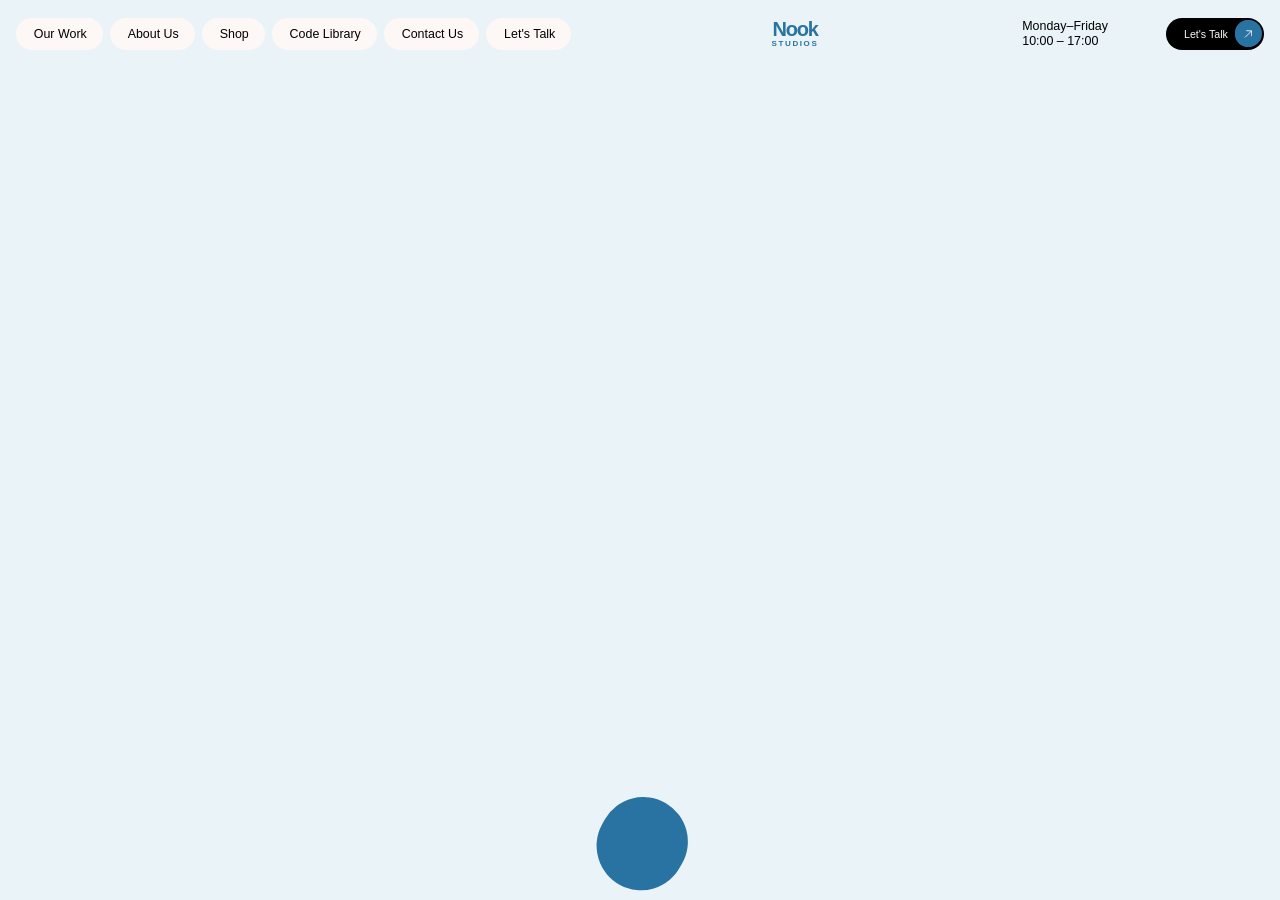
==== about/index.html @ acbf0522 "Restore complete homepage menu on About and add shared scroll response" ====
<!DOCTYPE html><!-- This site was created in Webflow. https://webflow.com --><!-- Last Published: Thu Sep 24 2026 13:11:42 GMT+0000 (Coordinated Universal Time) --><html data-wf-domain="nook.studio" data-wf-page="6aaad679fdb9d914f7f52031" data-wf-site="6aaad679fdb9d914f7f52049" lang="en" class=" w-mod-js"><head><meta charset="utf-8"><link href="https://cdn.prod.website-files.com" rel="preconnect" crossorigin="anonymous"><title>About Us | Nook Studios</title><meta content="Nook Studios brings strategy, design and digital craft together to help ambitious brands grow." name="description"><meta content="About Us | Nook Studios" property="og:title"><meta content="Nook Studios brings strategy, design and digital craft together to help ambitious brands grow." property="og:description"><meta content="/images/nook-studios-logo.png" property="og:image"><meta content="About Us | Nook Studios" name="twitter:title"><meta content="Nook Studios brings strategy, design and digital craft together to help ambitious brands grow." name="twitter:description"><meta property="og:type" content="website"><meta content="summary_large_image" name="twitter:card"><meta content="width=device-width, initial-scale=1" name="viewport"><meta content="Webflow" name="generator"><style>
html {
  -webkit-text-size-adjust: 100%;
  -ms-text-size-adjust: 100%;
  font-family: sans-serif;
}

body {
  margin: 0;
}

article, aside, details, figcaption, figure, footer, header, hgroup, main, menu, nav, section, summary {
  display: block;
}

audio, canvas, progress, video {
  vertical-align: baseline;
  display: inline-block;
}

audio:not([controls]) {
  height: 0;
  display: none;
}

[hidden], template {
  display: none;
}

a {
  background-color: #0000;
}

a:active, a:hover {
  outline: 0;
}

abbr[title] {
  border-bottom: 1px dotted;
}

b, strong {
  font-weight: bold;
}

dfn {
  font-style: italic;
}

h1 {
  margin: .67em 0;
  font-size: 2em;
}

mark {
  color: #000;
  background: #ff0;
}

small {
  font-size: 80%;
}

sub, sup {
  vertical-align: baseline;
  font-size: 75%;
  line-height: 0;
  position: relative;
}

sup {
  top: -.5em;
}

sub {
  bottom: -.25em;
}

img {
  border: 0;
}

svg:not(:root) {
  overflow: hidden;
}

hr {
  box-sizing: content-box;
  height: 0;
}

pre {
  overflow: auto;
}

code, kbd, pre, samp {
  font-family: monospace;
  font-size: 1em;
}

button, input, optgroup, select, textarea {
  color: inherit;
  font: inherit;
  margin: 0;
}

button {
  overflow: visible;
}

button, select {
  text-transform: none;
}

button, html input[type="button"], input[type="reset"] {
  -webkit-appearance: button;
  cursor: pointer;
}

button[disabled], html input[disabled] {
  cursor: default;
}

button::-moz-focus-inner, input::-moz-focus-inner {
  border: 0;
  padding: 0;
}

input {
  line-height: normal;
}

input[type="checkbox"], input[type="radio"] {
  box-sizing: border-box;
  padding: 0;
}

input[type="number"]::-webkit-inner-spin-button, input[type="number"]::-webkit-outer-spin-button {
  height: auto;
}

input[type="search"] {
  -webkit-appearance: none;
}

input[type="search"]::-webkit-search-cancel-button, input[type="search"]::-webkit-search-decoration {
  -webkit-appearance: none;
}

legend {
  border: 0;
  padding: 0;
}

textarea {
  overflow: auto;
}

optgroup {
  font-weight: bold;
}

table {
  border-collapse: collapse;
  border-spacing: 0;
}

td, th {
  padding: 0;
}

@font-face {
  font-family: webflow-icons;
  src: url("[data-uri]") format("truetype");
  font-weight: normal;
  font-style: normal;
}

[class^="w-icon-"], [class*=" w-icon-"] {
  speak: none;
  font-variant: normal;
  text-transform: none;
  -webkit-font-smoothing: antialiased;
  -moz-osx-font-smoothing: grayscale;
  font-style: normal;
  font-weight: normal;
  line-height: 1;
  font-family: webflow-icons !important;
}

.w-icon-slider-right:before {
  content: "";
}

.w-icon-slider-left:before {
  content: "";
}

.w-icon-nav-menu:before {
  content: "";
}

.w-icon-arrow-down:before, .w-icon-dropdown-toggle:before {
  content: "";
}

.w-icon-file-upload-remove:before {
  content: "";
}

.w-icon-file-upload-icon:before {
  content: "";
}

* {
  box-sizing: border-box;
}

html {
  height: 100%;
}

body {
  color: #333;
  background-color: #fff;
  min-height: 100%;
  margin: 0;
  font-family: Arial, sans-serif;
  font-size: 14px;
  line-height: 20px;
}

img {
  vertical-align: middle;
  max-width: 100%;
  display: inline-block;
}

html.w-mod-touch * {
  background-attachment: scroll !important;
}

.w-block {
  display: block;
}

.w-inline-block {
  max-width: 100%;
  display: inline-block;
}

.w-clearfix:before, .w-clearfix:after {
  content: " ";
  grid-area: 1 / 1 / 2 / 2;
  display: table;
}

.w-clearfix:after {
  clear: both;
}

.w-hidden {
  display: none;
}

.w-button {
  color: #fff;
  line-height: inherit;
  cursor: pointer;
  background-color: #3898ec;
  border: 0;
  border-radius: 0;
  padding: 9px 15px;
  text-decoration: none;
  display: inline-block;
}

input.w-button {
  -webkit-appearance: button;
}

:where(button.w-popover-trigger) {
  color: inherit;
  cursor: pointer;
  font: inherit;
  line-height: inherit;
  text-align: inherit;
  -webkit-text-decoration: inherit;
  text-decoration: inherit;
  background-color: #0000;
  border: 0;
  margin: 0;
  padding: 0;
}

.w-popover {
  position-anchor: none;
}

.w-popover[popover]:not(:popover-open) {
  display: none;
}

html[data-w-dynpage] [data-w-cloak] {
  color: #0000 !important;
}

.w-code-block {
  margin: unset;
}

pre.w-code-block code {
  all: inherit;
}

pre.w-code-block code > span {
  display: block !important;
}

.w-optimization {
  display: contents;
}

.w-webflow-badge, .w-webflow-badge > img {
  box-sizing: unset;
  width: unset;
  height: unset;
  max-height: unset;
  max-width: unset;
  min-height: unset;
  min-width: unset;
  margin: unset;
  padding: unset;
  float: unset;
  clear: unset;
  border: unset;
  border-radius: unset;
  background: unset;
  background-image: unset;
  background-position: unset;
  background-size: unset;
  background-repeat: unset;
  background-origin: unset;
  background-clip: unset;
  background-attachment: unset;
  background-color: unset;
  box-shadow: unset;
  transform: unset;
  direction: unset;
  font-family: unset;
  font-weight: unset;
  color: unset;
  font-size: unset;
  line-height: unset;
  font-style: unset;
  font-variant: unset;
  text-align: unset;
  letter-spacing: unset;
  -webkit-text-decoration: unset;
  text-decoration: unset;
  text-indent: unset;
  text-transform: unset;
  list-style-type: unset;
  text-shadow: unset;
  vertical-align: unset;
  cursor: unset;
  white-space: unset;
  word-break: unset;
  word-spacing: unset;
  word-wrap: unset;
  transition: unset;
}

.w-webflow-badge {
  white-space: nowrap;
  cursor: pointer;
  box-shadow: 0 0 0 1px #0000001a, 0 1px 3px #0000001a;
  visibility: visible !important;
  opacity: 1 !important;
  z-index: 2147483647 !important;
  color: #aaadb0 !important;
  width: auto !important;
  height: auto !important;
  overflow: unset !important;
  background-color: #fff !important;
  border-radius: 3px !important;
  margin: 0 !important;
  padding: 6px !important;
  font-size: 12px !important;
  line-height: 14px !important;
  text-decoration: none !important;
  display: inline-block !important;
  position: fixed !important;
  inset: auto 12px 12px auto !important;
  transform: none !important;
}

.w-webflow-badge > img {
  position: unset;
  visibility: unset !important;
  opacity: 1 !important;
  vertical-align: middle !important;
  display: inline-block !important;
}

h1, h2, h3, h4, h5, h6 {
  margin-bottom: 10px;
  font-weight: bold;
}

h1 {
  margin-top: 20px;
  font-size: 38px;
  line-height: 44px;
}

h2 {
  margin-top: 20px;
  font-size: 32px;
  line-height: 36px;
}

h3 {
  margin-top: 20px;
  font-size: 24px;
  line-height: 30px;
}

h4 {
  margin-top: 10px;
  font-size: 18px;
  line-height: 24px;
}

h5 {
  margin-top: 10px;
  font-size: 14px;
  line-height: 20px;
}

h6 {
  margin-top: 10px;
  font-size: 12px;
  line-height: 18px;
}

p {
  margin-top: 0;
  margin-bottom: 10px;
}

blockquote {
  border-left: 5px solid #e2e2e2;
  margin: 0 0 10px;
  padding: 10px 20px;
  font-size: 18px;
  line-height: 22px;
}

figure {
  margin: 0 0 10px;
}

figcaption {
  text-align: center;
  margin-top: 5px;
}

ul, ol {
  margin-top: 0;
  margin-bottom: 10px;
  padding-left: 40px;
}

.w-list-unstyled {
  padding-left: 0;
  list-style: none;
}

.w-embed:before, .w-embed:after {
  content: " ";
  grid-area: 1 / 1 / 2 / 2;
  display: table;
}

.w-embed:after {
  clear: both;
}

.w-video {
  width: 100%;
  padding: 0;
  position: relative;
}

.w-video iframe, .w-video object, .w-video embed {
  border: none;
  width: 100%;
  height: 100%;
  position: absolute;
  top: 0;
  left: 0;
}

fieldset {
  border: 0;
  margin: 0;
  padding: 0;
}

button, [type="button"], [type="reset"] {
  cursor: pointer;
  -webkit-appearance: button;
  border: 0;
}

.w-form {
  margin: 0 0 15px;
}

.w-form-done {
  text-align: center;
  background-color: #ddd;
  padding: 20px;
  display: none;
}

.w-form-fail {
  background-color: #ffdede;
  margin-top: 10px;
  padding: 10px;
  display: none;
}

label {
  margin-bottom: 5px;
  font-weight: bold;
  display: block;
}

.w-input, .w-select {
  color: #333;
  vertical-align: middle;
  background-color: #fff;
  border: 1px solid #ccc;
  width: 100%;
  height: 38px;
  margin-bottom: 10px;
  padding: 8px 12px;
  font-size: 14px;
  line-height: 1.42857;
  display: block;
}

.w-input::placeholder, .w-select::placeholder {
  color: #999;
}

.w-input:focus, .w-select:focus {
  border-color: #3898ec;
  outline: 0;
}

.w-input[disabled], .w-select[disabled], .w-input[readonly], .w-select[readonly], fieldset[disabled] .w-input, fieldset[disabled] .w-select {
  cursor: not-allowed;
}

.w-input[disabled]:not(.w-input-disabled), .w-select[disabled]:not(.w-input-disabled), .w-input[readonly], .w-select[readonly], fieldset[disabled]:not(.w-input-disabled) .w-input, fieldset[disabled]:not(.w-input-disabled) .w-select {
  background-color: #eee;
}

textarea.w-input, textarea.w-select {
  height: auto;
}

.w-select {
  background-color: #f3f3f3;
}

.w-select[multiple] {
  height: auto;
}

.w-form-label {
  cursor: pointer;
  margin-bottom: 0;
  font-weight: normal;
  display: inline-block;
}

.w-radio {
  margin-bottom: 5px;
  padding-left: 20px;
  display: block;
}

.w-radio:before, .w-radio:after {
  content: " ";
  grid-area: 1 / 1 / 2 / 2;
  display: table;
}

.w-radio:after {
  clear: both;
}

.w-radio-input {
  float: left;
  margin: 3px 0 0 -20px;
  line-height: normal;
}

.w-file-upload {
  margin-bottom: 10px;
  display: block;
}

.w-file-upload-input {
  opacity: 0;
  z-index: -100;
  width: .1px;
  height: .1px;
  position: absolute;
  overflow: hidden;
}

.w-file-upload-default, .w-file-upload-uploading, .w-file-upload-success {
  color: #333;
  display: inline-block;
}

.w-file-upload-error {
  margin-top: 10px;
  display: block;
}

.w-file-upload-default.w-hidden, .w-file-upload-uploading.w-hidden, .w-file-upload-error.w-hidden, .w-file-upload-success.w-hidden {
  display: none;
}

.w-file-upload-uploading-btn {
  cursor: pointer;
  background-color: #fafafa;
  border: 1px solid #ccc;
  margin: 0;
  padding: 8px 12px;
  font-size: 14px;
  font-weight: normal;
  display: flex;
}

.w-file-upload-file {
  background-color: #fafafa;
  border: 1px solid #ccc;
  flex-grow: 1;
  justify-content: space-between;
  margin: 0;
  padding: 8px 9px 8px 11px;
  display: flex;
}

.w-file-upload-file-name {
  font-size: 14px;
  font-weight: normal;
  display: block;
}

.w-file-remove-link {
  cursor: pointer;
  width: auto;
  height: auto;
  margin-top: 3px;
  margin-left: 10px;
  padding: 3px;
  display: block;
}

.w-icon-file-upload-remove {
  margin: auto;
  font-size: 10px;
}

.w-file-upload-error-msg {
  color: #ea384c;
  padding: 2px 0;
  display: inline-block;
}

.w-file-upload-info {
  padding: 0 12px;
  line-height: 38px;
  display: inline-block;
}

.w-file-upload-label {
  cursor: pointer;
  background-color: #fafafa;
  border: 1px solid #ccc;
  margin: 0;
  padding: 8px 12px;
  font-size: 14px;
  font-weight: normal;
  display: inline-block;
}

.w-icon-file-upload-icon, .w-icon-file-upload-uploading {
  width: 20px;
  margin-right: 8px;
  display: inline-block;
}

.w-icon-file-upload-uploading {
  height: 20px;
}

.w-container {
  max-width: 940px;
  margin-left: auto;
  margin-right: auto;
}

.w-container:before, .w-container:after {
  content: " ";
  grid-area: 1 / 1 / 2 / 2;
  display: table;
}

.w-container:after {
  clear: both;
}

.w-container .w-row {
  margin-left: -10px;
  margin-right: -10px;
}

.w-row:before, .w-row:after {
  content: " ";
  grid-area: 1 / 1 / 2 / 2;
  display: table;
}

.w-row:after {
  clear: both;
}

.w-row .w-row {
  margin-left: 0;
  margin-right: 0;
}

.w-col {
  float: left;
  width: 100%;
  min-height: 1px;
  padding-left: 10px;
  padding-right: 10px;
  position: relative;
}

.w-col .w-col {
  padding-left: 0;
  padding-right: 0;
}

.w-col-1 {
  width: 8.33333%;
}

.w-col-2 {
  width: 16.6667%;
}

.w-col-3 {
  width: 25%;
}

.w-col-4 {
  width: 33.3333%;
}

.w-col-5 {
  width: 41.6667%;
}

.w-col-6 {
  width: 50%;
}

.w-col-7 {
  width: 58.3333%;
}

.w-col-8 {
  width: 66.6667%;
}

.w-col-9 {
  width: 75%;
}

.w-col-10 {
  width: 83.3333%;
}

.w-col-11 {
  width: 91.6667%;
}

.w-col-12 {
  width: 100%;
}

.w-hidden-main {
  display: none !important;
}

@media screen and (max-width: 991px) {
  .w-container {
    max-width: 728px;
  }

  .w-hidden-main {
    display: inherit !important;
  }

  .w-hidden-medium {
    display: none !important;
  }

  .w-col-medium-1 {
    width: 8.33333%;
  }

  .w-col-medium-2 {
    width: 16.6667%;
  }

  .w-col-medium-3 {
    width: 25%;
  }

  .w-col-medium-4 {
    width: 33.3333%;
  }

  .w-col-medium-5 {
    width: 41.6667%;
  }

  .w-col-medium-6 {
    width: 50%;
  }

  .w-col-medium-7 {
    width: 58.3333%;
  }

  .w-col-medium-8 {
    width: 66.6667%;
  }

  .w-col-medium-9 {
    width: 75%;
  }

  .w-col-medium-10 {
    width: 83.3333%;
  }

  .w-col-medium-11 {
    width: 91.6667%;
  }

  .w-col-medium-12 {
    width: 100%;
  }

  .w-col-stack {
    width: 100%;
    left: auto;
    right: auto;
  }
}

@media screen and (max-width: 767px) {
  .w-hidden-main, .w-hidden-medium {
    display: inherit !important;
  }

  .w-hidden-small {
    display: none !important;
  }

  .w-row, .w-container .w-row {
    margin-left: 0;
    margin-right: 0;
  }

  .w-col {
    width: 100%;
    left: auto;
    right: auto;
  }

  .w-col-small-1 {
    width: 8.33333%;
  }

  .w-col-small-2 {
    width: 16.6667%;
  }

  .w-col-small-3 {
    width: 25%;
  }

  .w-col-small-4 {
    width: 33.3333%;
  }

  .w-col-small-5 {
    width: 41.6667%;
  }

  .w-col-small-6 {
    width: 50%;
  }

  .w-col-small-7 {
    width: 58.3333%;
  }

  .w-col-small-8 {
    width: 66.6667%;
  }

  .w-col-small-9 {
    width: 75%;
  }

  .w-col-small-10 {
    width: 83.3333%;
  }

  .w-col-small-11 {
    width: 91.6667%;
  }

  .w-col-small-12 {
    width: 100%;
  }
}

@media screen and (max-width: 479px) {
  .w-container {
    max-width: none;
  }

  .w-hidden-main, .w-hidden-medium, .w-hidden-small {
    display: inherit !important;
  }

  .w-hidden-tiny {
    display: none !important;
  }

  .w-col {
    width: 100%;
  }

  .w-col-tiny-1 {
    width: 8.33333%;
  }

  .w-col-tiny-2 {
    width: 16.6667%;
  }

  .w-col-tiny-3 {
    width: 25%;
  }

  .w-col-tiny-4 {
    width: 33.3333%;
  }

  .w-col-tiny-5 {
    width: 41.6667%;
  }

  .w-col-tiny-6 {
    width: 50%;
  }

  .w-col-tiny-7 {
    width: 58.3333%;
  }

  .w-col-tiny-8 {
    width: 66.6667%;
  }

  .w-col-tiny-9 {
    width: 75%;
  }

  .w-col-tiny-10 {
    width: 83.3333%;
  }

  .w-col-tiny-11 {
    width: 91.6667%;
  }

  .w-col-tiny-12 {
    width: 100%;
  }
}

.w-widget {
  position: relative;
}

.w-widget-map {
  width: 100%;
  height: 400px;
}

.w-widget-map label {
  width: auto;
  display: inline;
}

.w-widget-map img {
  max-width: inherit;
}

.w-widget-map .gm-style-iw {
  text-align: center;
}

.w-widget-map .gm-style-iw > button {
  display: none !important;
}

.w-widget-twitter {
  overflow: hidden;
}

.w-widget-twitter-count-shim {
  vertical-align: top;
  text-align: center;
  background: #fff;
  border: 1px solid #758696;
  border-radius: 3px;
  width: 28px;
  height: 20px;
  display: inline-block;
  position: relative;
}

.w-widget-twitter-count-shim * {
  pointer-events: none;
  -webkit-user-select: none;
  user-select: none;
}

.w-widget-twitter-count-shim .w-widget-twitter-count-inner {
  text-align: center;
  color: #999;
  font-family: serif;
  font-size: 15px;
  line-height: 12px;
  position: relative;
}

.w-widget-twitter-count-shim .w-widget-twitter-count-clear {
  display: block;
  position: relative;
}

.w-widget-twitter-count-shim.w--large {
  width: 36px;
  height: 28px;
}

.w-widget-twitter-count-shim.w--large .w-widget-twitter-count-inner {
  font-size: 18px;
  line-height: 18px;
}

.w-widget-twitter-count-shim:not(.w--vertical) {
  margin-left: 5px;
  margin-right: 8px;
}

.w-widget-twitter-count-shim:not(.w--vertical).w--large {
  margin-left: 6px;
}

.w-widget-twitter-count-shim:not(.w--vertical):before, .w-widget-twitter-count-shim:not(.w--vertical):after {
  content: " ";
  pointer-events: none;
  border: solid #0000;
  width: 0;
  height: 0;
  position: absolute;
  top: 50%;
  left: 0;
}

.w-widget-twitter-count-shim:not(.w--vertical):before {
  border-width: 4px;
  border-color: #75869600 #5d6c7b #75869600 #75869600;
  margin-top: -4px;
  margin-left: -9px;
}

.w-widget-twitter-count-shim:not(.w--vertical).w--large:before {
  border-width: 5px;
  margin-top: -5px;
  margin-left: -10px;
}

.w-widget-twitter-count-shim:not(.w--vertical):after {
  border-width: 4px;
  border-color: #fff0 #fff #fff0 #fff0;
  margin-top: -4px;
  margin-left: -8px;
}

.w-widget-twitter-count-shim:not(.w--vertical).w--large:after {
  border-width: 5px;
  margin-top: -5px;
  margin-left: -9px;
}

.w-widget-twitter-count-shim.w--vertical {
  width: 61px;
  height: 33px;
  margin-bottom: 8px;
}

.w-widget-twitter-count-shim.w--vertical:before, .w-widget-twitter-count-shim.w--vertical:after {
  content: " ";
  pointer-events: none;
  border: solid #0000;
  width: 0;
  height: 0;
  position: absolute;
  top: 100%;
  left: 50%;
}

.w-widget-twitter-count-shim.w--vertical:before {
  border-width: 5px;
  border-color: #5d6c7b #75869600 #75869600;
  margin-left: -5px;
}

.w-widget-twitter-count-shim.w--vertical:after {
  border-width: 4px;
  border-color: #fff #fff0 #fff0;
  margin-left: -4px;
}

.w-widget-twitter-count-shim.w--vertical .w-widget-twitter-count-inner {
  font-size: 18px;
  line-height: 22px;
}

.w-widget-twitter-count-shim.w--vertical.w--large {
  width: 76px;
}

.w-background-video {
  color: #fff;
  height: 500px;
  position: relative;
  overflow: hidden;
}

.w-background-video > video {
  object-fit: cover;
  z-index: -100;
  background-position: 50%;
  background-size: cover;
  width: 100%;
  height: 100%;
  margin: auto;
  position: absolute;
  inset: -100%;
}

.w-background-video > video::-webkit-media-controls-start-playback-button {
  -webkit-appearance: none;
  display: none !important;
}

.w-background-video--control {
  background-color: #0000;
  padding: 0;
  position: absolute;
  bottom: 1em;
  right: 1em;
}

.w-background-video--control > [hidden] {
  display: none !important;
}

.w-slider {
  text-align: center;
  clear: both;
  -webkit-tap-highlight-color: #0000;
  tap-highlight-color: #0000;
  background: #ddd;
  height: 300px;
  position: relative;
}

.w-slider-mask {
  z-index: 1;
  white-space: nowrap;
  height: 100%;
  display: block;
  position: relative;
  left: 0;
  right: 0;
  overflow: hidden;
}

.w-slide {
  vertical-align: top;
  white-space: normal;
  text-align: left;
  width: 100%;
  height: 100%;
  display: inline-block;
  position: relative;
}

.w-slider-nav {
  z-index: 2;
  text-align: center;
  -webkit-tap-highlight-color: #0000;
  tap-highlight-color: #0000;
  height: 40px;
  margin: auto;
  padding-top: 10px;
  position: absolute;
  inset: auto 0 0;
}

.w-slider-nav.w-round > div {
  border-radius: 100%;
}

.w-slider-nav.w-num > div {
  width: auto;
  height: auto;
  font-size: inherit;
  line-height: inherit;
  padding: .2em .5em;
}

.w-slider-nav.w-shadow > div {
  box-shadow: 0 0 3px #3336;
}

.w-slider-nav-invert {
  color: #fff;
}

.w-slider-nav-invert > div {
  background-color: #2226;
}

.w-slider-nav-invert > div.w-active {
  background-color: #222;
}

.w-slider-dot {
  cursor: pointer;
  background-color: #fff6;
  width: 1em;
  height: 1em;
  margin: 0 3px .5em;
  transition: background-color .1s, color .1s;
  display: inline-block;
  position: relative;
}

.w-slider-dot.w-active {
  background-color: #fff;
}

.w-slider-dot:focus {
  outline: none;
  box-shadow: 0 0 0 2px #fff;
}

.w-slider-dot:focus.w-active {
  box-shadow: none;
}

.w-slider-arrow-left, .w-slider-arrow-right {
  cursor: pointer;
  color: #fff;
  -webkit-tap-highlight-color: #0000;
  tap-highlight-color: #0000;
  -webkit-user-select: none;
  user-select: none;
  width: 80px;
  margin: auto;
  font-size: 40px;
  position: absolute;
  inset: 0;
  overflow: hidden;
}

.w-slider-arrow-left [class^="w-icon-"], .w-slider-arrow-right [class^="w-icon-"], .w-slider-arrow-left [class*=" w-icon-"], .w-slider-arrow-right [class*=" w-icon-"] {
  position: absolute;
}

.w-slider-arrow-left:focus, .w-slider-arrow-right:focus {
  outline: 0;
}

.w-slider-arrow-left {
  z-index: 3;
  right: auto;
}

.w-slider-arrow-right {
  z-index: 4;
  left: auto;
}

.w-icon-slider-left, .w-icon-slider-right {
  width: 1em;
  height: 1em;
  margin: auto;
  inset: 0;
}

.w-slider-aria-label {
  clip: rect(0 0 0 0);
  border: 0;
  width: 1px;
  height: 1px;
  margin: -1px;
  padding: 0;
  position: absolute;
  overflow: hidden;
}

.w-slider-force-show {
  display: block !important;
}

.w-dropdown {
  text-align: left;
  z-index: 900;
  margin-left: auto;
  margin-right: auto;
  display: inline-block;
  position: relative;
}

.w-dropdown-btn, .w-dropdown-toggle, .w-dropdown-link {
  vertical-align: top;
  color: #222;
  text-align: left;
  white-space: nowrap;
  margin-left: auto;
  margin-right: auto;
  padding: 20px;
  text-decoration: none;
  position: relative;
}

.w-dropdown-toggle {
  -webkit-user-select: none;
  user-select: none;
  cursor: pointer;
  padding-right: 40px;
  display: inline-block;
}

.w-dropdown-toggle:focus {
  outline: 0;
}

.w-icon-dropdown-toggle {
  width: 1em;
  height: 1em;
  margin: auto 20px auto auto;
  position: absolute;
  top: 0;
  bottom: 0;
  right: 0;
}

.w-dropdown-list {
  background: #ddd;
  min-width: 100%;
  display: none;
  position: absolute;
}

.w-dropdown-list.w--open {
  display: block;
}

.w-dropdown-link {
  color: #222;
  padding: 10px 20px;
  display: block;
}

.w-dropdown-link.w--current {
  color: #0082f3;
}

.w-dropdown-link:focus {
  outline: 0;
}

.w-lightbox-backdrop {
  cursor: auto;
  letter-spacing: normal;
  text-indent: 0;
  text-shadow: none;
  text-transform: none;
  visibility: visible;
  white-space: normal;
  word-break: normal;
  word-spacing: normal;
  word-wrap: normal;
  color: #fff;
  text-align: center;
  z-index: 2000;
  opacity: 0;
  -webkit-user-select: none;
  -moz-user-select: none;
  -webkit-tap-highlight-color: transparent;
  background: #000000e6;
  outline: 0;
  font-family: Helvetica Neue, Helvetica, Ubuntu, Segoe UI, Verdana, sans-serif;
  font-size: 17px;
  font-style: normal;
  font-weight: 300;
  line-height: 1.2;
  list-style: disc;
  position: fixed;
  inset: 0;
  -webkit-transform: translate(0);
}

.w-lightbox-backdrop, .w-lightbox-container {
  -webkit-overflow-scrolling: touch;
  height: 100%;
  overflow: auto;
}

.w-lightbox-content {
  height: 100vh;
  position: relative;
  overflow: hidden;
}

.w-lightbox-view {
  opacity: 0;
  width: 100vw;
  height: 100vh;
  position: absolute;
}

.w-lightbox-view:before {
  content: "";
  height: 100vh;
}

.w-lightbox-group, .w-lightbox-group .w-lightbox-view, .w-lightbox-group .w-lightbox-view:before {
  height: 86vh;
}

.w-lightbox-frame, .w-lightbox-view:before {
  vertical-align: middle;
  display: inline-block;
}

.w-lightbox-figure {
  margin: 0;
  position: relative;
}

.w-lightbox-group .w-lightbox-figure {
  cursor: pointer;
}

.w-lightbox-img {
  width: auto;
  max-width: none;
  height: auto;
}

.w-lightbox-image {
  float: none;
  max-width: 100vw;
  max-height: 100vh;
  display: block;
}

.w-lightbox-group .w-lightbox-image {
  max-height: 86vh;
}

.w-lightbox-caption {
  text-align: left;
  text-overflow: ellipsis;
  white-space: nowrap;
  background: #0006;
  padding: .5em 1em;
  position: absolute;
  bottom: 0;
  left: 0;
  right: 0;
  overflow: hidden;
}

.w-lightbox-embed {
  width: 100%;
  height: 100%;
  position: absolute;
  inset: 0;
}

.w-lightbox-control {
  cursor: pointer;
  background-position: center;
  background-repeat: no-repeat;
  background-size: 24px;
  width: 4em;
  transition: all .3s;
  position: absolute;
  top: 0;
}

.w-lightbox-left {
  background-image: url("[data-uri]");
  display: none;
  bottom: 0;
  left: 0;
}

.w-lightbox-right {
  background-image: url("[data-uri]");
  display: none;
  bottom: 0;
  right: 0;
}

.w-lightbox-close {
  background-image: url("[data-uri]");
  background-size: 18px;
  height: 2.6em;
  right: 0;
}

.w-lightbox-strip {
  white-space: nowrap;
  padding: 0 1vh;
  line-height: 0;
  position: absolute;
  bottom: 0;
  left: 0;
  right: 0;
  overflow: auto hidden;
}

.w-lightbox-item {
  box-sizing: content-box;
  cursor: pointer;
  width: 10vh;
  padding: 2vh 1vh;
  display: inline-block;
  -webkit-transform: translate3d(0, 0, 0);
}

.w-lightbox-active {
  opacity: .3;
}

.w-lightbox-thumbnail {
  background: #222;
  height: 10vh;
  position: relative;
  overflow: hidden;
}

.w-lightbox-thumbnail-image {
  position: absolute;
  top: 0;
  left: 0;
}

.w-lightbox-thumbnail .w-lightbox-tall {
  width: 100%;
  top: 50%;
  transform: translate(0, -50%);
}

.w-lightbox-thumbnail .w-lightbox-wide {
  height: 100%;
  left: 50%;
  transform: translate(-50%);
}

.w-lightbox-spinner {
  box-sizing: border-box;
  border: 5px solid #0006;
  border-radius: 50%;
  width: 40px;
  height: 40px;
  margin-top: -20px;
  margin-left: -20px;
  animation: .8s linear infinite spin;
  position: absolute;
  top: 50%;
  left: 50%;
}

.w-lightbox-spinner:after {
  content: "";
  border: 3px solid #0000;
  border-bottom-color: #fff;
  border-radius: 50%;
  position: absolute;
  inset: -4px;
}

.w-lightbox-hide {
  display: none;
}

.w-lightbox-noscroll {
  overflow: hidden;
}

@media (min-width: 768px) {
  .w-lightbox-content {
    height: 96vh;
    margin-top: 2vh;
  }

  .w-lightbox-view, .w-lightbox-view:before {
    height: 96vh;
  }

  .w-lightbox-group, .w-lightbox-group .w-lightbox-view, .w-lightbox-group .w-lightbox-view:before {
    height: 84vh;
  }

  .w-lightbox-image {
    max-width: 96vw;
    max-height: 96vh;
  }

  .w-lightbox-group .w-lightbox-image {
    max-width: 82.3vw;
    max-height: 84vh;
  }

  .w-lightbox-left, .w-lightbox-right {
    opacity: .5;
    display: block;
  }

  .w-lightbox-close {
    opacity: .8;
  }

  .w-lightbox-control:hover {
    opacity: 1;
  }
}

.w-lightbox-inactive, .w-lightbox-inactive:hover {
  opacity: 0;
}

.w-richtext:before, .w-richtext:after {
  content: " ";
  grid-area: 1 / 1 / 2 / 2;
  display: table;
}

.w-richtext:after {
  clear: both;
}

.w-richtext[contenteditable="true"]:before, .w-richtext[contenteditable="true"]:after {
  white-space: initial;
}

.w-richtext ol, .w-richtext ul {
  overflow: hidden;
}

.w-richtext .w-richtext-figure-selected.w-richtext-figure-type-video div:after, .w-richtext .w-richtext-figure-selected[data-rt-type="video"] div:after, .w-richtext .w-richtext-figure-selected.w-richtext-figure-type-image div, .w-richtext .w-richtext-figure-selected[data-rt-type="image"] div {
  outline: 2px solid #2895f7;
}

.w-richtext figure.w-richtext-figure-type-video > div:after, .w-richtext figure[data-rt-type="video"] > div:after {
  content: "";
  display: none;
  position: absolute;
  inset: 0;
}

.w-richtext figure {
  max-width: 60%;
  position: relative;
}

.w-richtext figure > div:before {
  cursor: default !important;
}

.w-richtext figure img {
  width: 100%;
}

.w-richtext figure figcaption.w-richtext-figcaption-placeholder {
  opacity: .6;
}

.w-richtext figure div {
  color: #0000;
  font-size: 0;
}

.w-richtext figure.w-richtext-figure-type-image, .w-richtext figure[data-rt-type="image"] {
  display: table;
}

.w-richtext figure.w-richtext-figure-type-image > div, .w-richtext figure[data-rt-type="image"] > div {
  display: inline-block;
}

.w-richtext figure.w-richtext-figure-type-image > figcaption, .w-richtext figure[data-rt-type="image"] > figcaption {
  caption-side: bottom;
  display: table-caption;
}

.w-richtext figure.w-richtext-figure-type-video, .w-richtext figure[data-rt-type="video"] {
  width: 60%;
  height: 0;
}

.w-richtext figure.w-richtext-figure-type-video iframe, .w-richtext figure[data-rt-type="video"] iframe {
  width: 100%;
  height: 100%;
  position: absolute;
  top: 0;
  left: 0;
}

.w-richtext figure.w-richtext-figure-type-video > div, .w-richtext figure[data-rt-type="video"] > div {
  width: 100%;
}

.w-richtext figure.w-richtext-align-center {
  clear: both;
  margin-left: auto;
  margin-right: auto;
}

.w-richtext figure.w-richtext-align-center.w-richtext-figure-type-image > div, .w-richtext figure.w-richtext-align-center[data-rt-type="image"] > div {
  max-width: 100%;
}

.w-richtext figure.w-richtext-align-normal {
  clear: both;
}

.w-richtext figure.w-richtext-align-fullwidth {
  text-align: center;
  clear: both;
  width: 100%;
  max-width: 100%;
  margin-left: auto;
  margin-right: auto;
  display: block;
}

.w-richtext figure.w-richtext-align-fullwidth > div {
  padding-bottom: inherit;
  display: inline-block;
}

.w-richtext figure.w-richtext-align-fullwidth > figcaption {
  display: block;
}

.w-richtext figure.w-richtext-align-floatleft {
  float: left;
  clear: none;
  margin-right: 15px;
}

.w-richtext figure.w-richtext-align-floatright {
  float: right;
  clear: none;
  margin-left: 15px;
}

.w-nav {
  z-index: 1000;
  background: #ddd;
  position: relative;
}

.w-nav:before, .w-nav:after {
  content: " ";
  grid-area: 1 / 1 / 2 / 2;
  display: table;
}

.w-nav:after {
  clear: both;
}

.w-nav-brand {
  float: left;
  color: #333;
  text-decoration: none;
  position: relative;
}

.w-nav-link {
  vertical-align: top;
  color: #222;
  text-align: left;
  margin-left: auto;
  margin-right: auto;
  padding: 20px;
  text-decoration: none;
  display: inline-block;
  position: relative;
}

.w-nav-link.w--current {
  color: #0082f3;
}

.w-nav-menu {
  float: right;
  position: relative;
}

[data-nav-menu-open] {
  text-align: center;
  background: #c8c8c8;
  min-width: 200px;
  position: absolute;
  top: 100%;
  left: 0;
  right: 0;
  overflow: visible;
  display: block !important;
}

.w--nav-link-open {
  display: block;
  position: relative;
}

.w-nav-overlay {
  width: 100%;
  display: none;
  position: absolute;
  top: 100%;
  left: 0;
  right: 0;
  overflow: hidden;
}

.w-nav-overlay [data-nav-menu-open] {
  top: 0;
}

.w-nav[data-animation="over-left"] .w-nav-overlay {
  width: auto;
}

.w-nav[data-animation="over-left"] .w-nav-overlay, .w-nav[data-animation="over-left"] [data-nav-menu-open] {
  z-index: 1;
  top: 0;
  right: auto;
}

.w-nav[data-animation="over-right"] .w-nav-overlay {
  width: auto;
}

.w-nav[data-animation="over-right"] .w-nav-overlay, .w-nav[data-animation="over-right"] [data-nav-menu-open] {
  z-index: 1;
  top: 0;
  left: auto;
}

.w-nav-button {
  float: right;
  cursor: pointer;
  -webkit-tap-highlight-color: #0000;
  tap-highlight-color: #0000;
  -webkit-user-select: none;
  user-select: none;
  padding: 18px;
  font-size: 24px;
  display: none;
  position: relative;
}

.w-nav-button:focus {
  outline: 0;
}

.w-nav-button.w--open {
  color: #fff;
  background-color: #c8c8c8;
}

.w-nav[data-collapse="all"] .w-nav-menu {
  display: none;
}

.w-nav[data-collapse="all"] .w-nav-button, .w--nav-dropdown-open, .w--nav-dropdown-toggle-open {
  display: block;
}

.w--nav-dropdown-list-open {
  position: static;
}

@media screen and (max-width: 991px) {
  .w-nav[data-collapse="medium"] .w-nav-menu {
    display: none;
  }

  .w-nav[data-collapse="medium"] .w-nav-button {
    display: block;
  }
}

@media screen and (max-width: 767px) {
  .w-nav[data-collapse="small"] .w-nav-menu {
    display: none;
  }

  .w-nav[data-collapse="small"] .w-nav-button {
    display: block;
  }

  .w-nav-brand {
    padding-left: 10px;
  }
}

@media screen and (max-width: 479px) {
  .w-nav[data-collapse="tiny"] .w-nav-menu {
    display: none;
  }

  .w-nav[data-collapse="tiny"] .w-nav-button {
    display: block;
  }
}

.w-tabs {
  position: relative;
}

.w-tabs:before, .w-tabs:after {
  content: " ";
  grid-area: 1 / 1 / 2 / 2;
  display: table;
}

.w-tabs:after {
  clear: both;
}

.w-tab-menu {
  position: relative;
}

.w-tab-link {
  vertical-align: top;
  text-align: left;
  cursor: pointer;
  color: #222;
  background-color: #ddd;
  padding: 9px 30px;
  text-decoration: none;
  display: inline-block;
  position: relative;
}

.w-tab-link.w--current {
  background-color: #c8c8c8;
}

.w-tab-link:focus {
  outline: 0;
}

.w-tab-content {
  display: block;
  position: relative;
  overflow: hidden;
}

.w-tab-pane {
  display: none;
  position: relative;
}

.w--tab-active {
  display: block;
}

@media screen and (max-width: 479px) {
  .w-tab-link {
    display: block;
  }
}

.w-ix-emptyfix:after {
  content: "";
}

@keyframes spin {
  0% {
    transform: rotate(0);
  }

  100% {
    transform: rotate(360deg);
  }
}

.w-dyn-empty {
  background-color: #ddd;
  padding: 10px;
}

.w-dyn-hide, .w-dyn-bind-empty, .w-condition-invisible {
  display: none !important;
}

.wf-layout-layout {
  display: grid;
}

.w-layout-grid {
  grid-row-gap: 16px;
  grid-column-gap: 16px;
  grid-template-rows: auto auto;
  grid-template-columns: 1fr 1fr;
  grid-auto-columns: 1fr;
  display: grid;
}

@font-face {
  font-family: Mdnichrometest;
  src: url("https://cdn.prod.website-files.com/6aaad679fdb9d914f7f52049/6aaad679fdb9d914f7f52051_MDNichromeTest-Bold.woff") format("woff");
  font-weight: 700;
  font-style: normal;
  font-display: swap;
}

@font-face {
  font-family: Mdnichrometest Dark;
  src: url("https://cdn.prod.website-files.com/6aaad679fdb9d914f7f52049/6aaad679fdb9d914f7f52052_MDNichromeTest-Dark.woff") format("woff");
  font-weight: 400;
  font-style: normal;
  font-display: swap;
}

@font-face {
  font-family: Neuemontreal;
  src: url("https://cdn.prod.website-files.com/6aaad679fdb9d914f7f52049/6aaad679fdb9d914f7f52054_NeueMontreal-Medium.otf") format("opentype");
  font-weight: 500;
  font-style: normal;
  font-display: swap;
}

@font-face {
  font-family: Neuemontreal;
  src: url("https://cdn.prod.website-files.com/6aaad679fdb9d914f7f52049/6aaad679fdb9d914f7f52053_NeueMontreal-Regular.otf") format("opentype");
  font-weight: 400;
  font-style: normal;
  font-display: swap;
}

:root {
  --brand-secondary: #e9f3f8;
  --brand-black: #000;
  --brand-white: #fdf8f5;
  --font-secondary: Neuemontreal, Arial, sans-serif;
  --brand-primary: #2873a2;
  --font-primary: Mdnichrometest, Arial, sans-serif;
  --brand-accent: #dcebf3;
  --font-primary-dark: "Mdnichrometest Dark", Arial, sans-serif;
  --brand-purple: #000;
}

.page {
  scrollbar-width: none;
  background-color: #0000;
  height: 100svh;
  overflow: auto;
}

.main {
  width: 100%;
  min-height: 0;
}

.header {
  z-index: 999;
  width: 100%;
  position: fixed;
  inset: 0% 0% auto;
}

.body {
  background-color: var(--brand-secondary);
  overflow: hidden;
}

.navbar-wrap {
  z-index: 2;
  justify-content: space-between;
  align-items: center;
  width: 100%;
  padding: 1.25em 1.125em 1.125em;
  display: flex;
  position: relative;
}

.navbar-links {
  grid-column-gap: .5em;
  grid-row-gap: .5em;
  justify-content: flex-start;
  align-items: center;
  min-width: 17.25em;
  display: flex;
}

.navbar-right {
  grid-column-gap: 4em;
  grid-row-gap: 4em;
  min-width: 17.25em;
  height: auto;
  color: var(--brand-black);
  justify-content: flex-end;
  align-items: center;
  display: flex;
}

.navbar-logo {
  mix-blend-mode: normal;
  justify-content: center;
  align-items: center;
  width: 7.9375em;
  height: auto;
  text-decoration: none;
  display: block;
}

.navbar-logo.w--current {
  mix-blend-mode: normal;
}

.navbar-link-btn {
  background-color: var(--brand-white);
  border-radius: 100px;
  justify-content: center;
  align-items: center;
  height: 2.25em;
  padding-left: 1.25em;
  padding-right: 1.125em;
  text-decoration: none;
  display: flex;
  position: relative;
  overflow: hidden;
}

.navlink-text {
  z-index: 1;
  font-family: var(--font-secondary);
  color: var(--brand-black);
  font-size: .875em;
  font-weight: 500;
  position: relative;
}

.navlink-text:where(.w-variant-11b78614-9f74-0202-8b60-a55b7b16becb) {
  color: var(--brand-white);
}

.section-hero {
  justify-content: center;
  align-items: flex-start;
  width: 100%;
  display: flex;
}

.section-hero-wrapper {
  background-color: #fae3e2;
  background-image: linear-gradient(180deg, #fae3e2 73%, var(--brand-secondary));
  flex-flow: column;
  justify-content: flex-start;
  align-items: center;
  width: 100%;
  max-width: none;
  min-height: 0;
  padding-top: 6em;
  padding-bottom: 0;
  display: flex;
  position: relative;
  overflow: hidden;
}

.navbar-timing {
  max-width: 7em;
  font-family: var(--font-secondary);
  color: var(--brand-black);
  white-space: normal;
  mix-blend-mode: normal;
  font-size: .875em;
  font-weight: 500;
  line-height: 120%;
  text-decoration: none;
}

.logo-svg {
  justify-content: center;
  align-items: center;
  width: 100%;
  height: 100%;
  display: flex;
}

.cta-btn {
  grid-column-gap: 0em;
  grid-row-gap: 0em;
  background-color: var(--brand-black);
  border-radius: 100px;
  justify-content: space-between;
  align-items: center;
  min-width: 6.875em;
  min-height: 0;
  padding: .1875em .1875em .1875em 1.25em;
  text-decoration: none;
  display: inline-flex;
  position: relative;
  overflow: hidden;
}

.cta-btn:where(.w-variant-4809ca9b-9e35-d5cc-0082-d0a87b34694a) {
  border: 1px solid var(--brand-primary);
  background-color: var(--brand-secondary);
}

.cta-text {
  z-index: 2;
  font-family: var(--font-secondary);
  color: var(--brand-white);
  justify-content: center;
  align-items: center;
  padding-right: .5em;
  font-size: .75em;
  display: block;
  position: relative;
}

.cta-text:where(.w-variant-4809ca9b-9e35-d5cc-0082-d0a87b34694a) {
  color: var(--brand-primary);
}

.svg-arrow-cta {
  z-index: 2;
  width: .625em;
  height: .625em;
  color: var(--brand-white);
  justify-content: center;
  align-items: center;
  display: flex;
  position: static;
  right: .75em;
}

.svg-arrow-cta:where(.w-variant-4809ca9b-9e35-d5cc-0082-d0a87b34694a) {
  color: var(--brand-primary);
}

.cta-btn-arrow {
  z-index: 2;
  background-color: var(--brand-primary);
  aspect-ratio: 1;
  border-radius: 100%;
  justify-content: center;
  align-items: center;
  width: 1.875em;
  height: 1.875em;
  padding: 0;
  display: flex;
  position: static;
  right: .15em;
}

.cta-btn-arrow:where(.w-variant-4809ca9b-9e35-d5cc-0082-d0a87b34694a) {
  background-color: var(--brand-black);
}

.hero-video-loop {
  mix-blend-mode: darken;
  object-fit: contain;
  width: 100%;
  height: 100%;
  min-height: 0;
  max-width: var(--size-container);
  background-color: #fff0;
  justify-content: center;
  align-items: flex-end;
  margin-bottom: 0;
  display: flex;
  position: static;
}

.hero-video-bg {
  z-index: 100;
  width: 100%;
  min-height: 40em;
  max-height: 40em;
  display: block;
  position: relative;
  overflow: hidden;
}

.heading {
  font-family: var(--font-primary);
  color: var(--brand-primary);
  text-align: center;
  text-transform: uppercase;
  margin-top: 0;
  margin-bottom: 0;
  font-size: 8em;
  font-weight: 700;
  line-height: 80%;
}

.heading.left-align {
  text-align: right;
  width: 100%;
  font-size: 10em;
}

.heading.right-align {
  text-align: left;
  width: 100%;
  padding-left: 0;
  font-size: 10em;
}

.heading.right-align.less-max {
  max-width: 8em;
  font-size: 10em;
}

.hero-text {
  max-width: 64em;
  margin-bottom: 2em;
  position: relative;
}

.hero-path-svg-left {
  z-index: 0;
  justify-content: center;
  align-items: center;
  width: auto;
  max-width: 12.5em;
  max-height: 35.625em;
  display: flex;
  position: absolute;
  top: 35%;
  left: 0%;
  transform: translate(0, -50%);
}

.hero-path-svg-right {
  justify-content: center;
  align-items: center;
  max-width: 20.1875em;
  max-height: 28.75em;
  display: flex;
  position: absolute;
  top: 25%;
  right: 0%;
  transform: translate(0, -50%);
}

.code-embed-2 {
  justify-content: center;
  align-items: center;
  width: 100%;
  height: 100%;
  display: flex;
  position: relative;
  right: -35%;
}

.code-embed-3 {
  justify-content: center;
  align-items: center;
  width: 100%;
  height: auto;
  display: flex;
  position: relative;
  left: -30%;
}

.hero-pill {
  background-color: var(--brand-black);
  border-radius: 100px;
  justify-content: center;
  align-items: center;
  padding: .65em 1.5em;
  display: inline-flex;
}

.hero-pill.one {
  padding-top: .5em;
  padding-bottom: .5em;
  position: absolute;
  top: 40%;
  left: 15%;
  transform: rotate(-7deg);
}

.hero-pill.two {
  z-index: 3;
  padding-top: .5em;
  padding-bottom: .5em;
  position: absolute;
  top: 16%;
  right: 40%;
  transform: rotate(3deg);
}

.hero-pill.three {
  padding-top: .5em;
  padding-bottom: .5em;
  position: absolute;
  bottom: -7%;
  right: 12%;
  transform: rotate(-5deg);
}

.hero-pill-text {
  font-family: var(--font-secondary);
  color: var(--brand-accent);
  -webkit-text-stroke-color: var(--brand-accent);
  font-size: 1em;
  font-weight: 500;
}

.section-about {
  grid-column-gap: 0em;
  grid-row-gap: 0em;
  justify-content: center;
  align-items: flex-start;
  width: 100%;
  min-height: 0;
  display: flex;
}

.hero-marquee {
  width: 100%;
  min-width: 0;
  height: auto;
  min-height: 0;
  max-height: none;
  font-family: var(--font-primary-dark);
  color: var(--brand-secondary);
  justify-content: center;
  align-items: center;
  font-weight: 400;
  display: flex;
}

.about-para {
  max-width: 13em;
  font-family: var(--font-primary-dark);
  color: var(--brand-black);
  text-align: center;
  letter-spacing: -1px;
  margin-bottom: 0;
  font-size: 5em;
  font-weight: 400;
  line-height: 105%;
}

.section-about-text {
  font-family: var(--font-secondary);
  color: var(--brand-black);
  text-align: center;
  text-transform: uppercase;
  font-size: 1.125em;
  font-weight: 500;
  line-height: 100%;
  position: absolute;
  inset: 0% auto auto 1.125em;
}

.section-about-text.white {
  color: var(--brand-white);
}

.about-pinned {
  grid-column-gap: 2em;
  grid-row-gap: 2em;
  flex-flow: column;
  justify-content: center;
  align-items: center;
  width: 100%;
  display: flex;
  position: relative;
}

.about-pill {
  background-color: var(--brand-primary);
  border-radius: 100px;
  justify-content: center;
  align-items: center;
  padding: .65em 1.5em;
  display: inline-flex;
  transform: translate(-50%, -50%);
}

.about-pill.first {
  position: absolute;
  top: 57%;
  left: 25%;
  transform: rotate(5deg)translate(-50%, -50%);
}

.about-pill.second {
  position: absolute;
  top: 25%;
  right: 15%;
  transform: rotate(-4deg)translate(-50%, -50%);
}

.about-pill.third {
  position: absolute;
  bottom: 20%;
  right: 25%;
  transform: rotate(-4.5deg)translate(-50%, -50%);
}

.section-about-wrapper {
  width: 100%;
  height: 100svh;
  max-width: var(--size-container);
  justify-content: center;
  align-items: center;
  display: flex;
}

.section-slider-showcase {
  justify-content: center;
  align-items: flex-start;
  width: 100%;
  padding-top: 10em;
  padding-bottom: 10em;
  display: flex;
}

.section-slider-wrapper {
  scrollbar-width: none;
  justify-content: flex-start;
  align-items: center;
  width: 100%;
  display: flex;
  overflow: auto;
}

.showcase-slide {
  border-radius: .75em;
  width: 31.25em;
  height: 31.25em;
  overflow: hidden;
}

.showcase-slide-img {
  object-fit: cover;
  object-position: 50% 50%;
  border-radius: 0;
  width: 100%;
  height: 100%;
}

.showcase-slider {
  grid-column-gap: .25em;
  grid-row-gap: .25em;
  justify-content: flex-start;
  align-items: center;
  display: flex;
}

.section-projects-wrapper {
  grid-column-gap: 2.5em;
  grid-row-gap: 2.5em;
  flex-flow: column;
  justify-content: center;
  align-items: center;
  width: 100%;
  display: flex;
}

.section-projects-wrapper.padding {
  padding-bottom: 10em;
}

.section-projects-header {
  z-index: 2;
  grid-column-gap: 0em;
  grid-row-gap: 0em;
  justify-content: center;
  align-items: flex-start;
  width: 100%;
  padding-left: 1.25em;
  padding-right: 1.125em;
  display: flex;
  position: relative;
}

.section-projects-header.none {
  display: none;
}

.section-heading-wrapper {
  justify-content: center;
  align-items: center;
  display: flex;
  position: relative;
}

.section-heading {
  z-index: 2;
  width: 100%;
  max-width: 5em;
  font-family: var(--font-primary-dark);
  color: var(--brand-black);
  text-transform: uppercase;
  margin-top: 0;
  margin-bottom: 0;
  font-size: 6.25em;
  font-weight: 400;
  line-height: 85%;
  position: relative;
}

.section-heading.orange {
  z-index: 1;
  color: var(--brand-primary);
  line-height: 85%;
  position: absolute;
  inset: 0%;
}

.section-heading.orange.black {
  color: var(--brand-black);
}

.section-heading.less-max-w {
  max-width: 3em;
}

.section-heading.white {
  max-width: 6em;
  color: var(--brand-secondary);
}

.about-text {
  font-family: var(--font-secondary);
  color: var(--brand-black);
  text-align: center;
  text-transform: uppercase;
  margin-bottom: 1em;
  font-size: 1.125em;
  font-weight: 500;
  line-height: 100%;
  position: static;
  inset: 0% auto auto 1.125em;
}

.projects-list-wrapper {
  width: 100%;
  height: auto;
}

.projects-list {
  grid-column-gap: 2em;
  grid-row-gap: 2em;
  flex-flow: wrap;
  grid-template-rows: auto auto;
  grid-template-columns: 1fr 1fr 1fr;
  grid-auto-columns: 1fr;
  justify-content: flex-start;
  align-items: center;
  width: 100%;
  display: grid;
}

.project-item {
  cursor: pointer;
  width: 100%;
  min-width: 0;
  height: 100%;
  padding-top: 0;
  padding-bottom: 0;
  padding-left: 0;
}

.project-card {
  border-radius: 0;
  flex-flow: column;
  width: 100%;
  min-width: 0;
  height: 43em;
  min-height: 0;
  text-decoration: none;
  display: flex;
  position: static;
  overflow: hidden;
}

.project-img {
  z-index: 1;
  object-fit: cover;
  object-position: 50% 0%;
  width: 100%;
  min-width: 445px;
  height: 100%;
  position: absolute;
}

.project-img-hover {
  z-index: 3;
  object-fit: cover;
  object-position: 50% 0%;
  width: 100%;
  min-width: 445px;
  height: 100%;
  display: none;
  position: absolute;
}

.projects-vertical-wrapper {
  scrollbar-width: none;
  flex-flow: column;
  justify-content: flex-start;
  align-items: center;
  width: 100%;
  max-width: none;
  padding-left: .5em;
  padding-right: .5em;
  display: flex;
  overflow: visible;
}

.projects-end {
  flex-flow: column;
  justify-content: center;
  align-items: center;
  width: 100%;
  min-width: 100vw;
  height: auto;
  padding: 5em 1.25em;
  display: flex;
  position: relative;
  overflow: hidden;
}

.projects-end-para {
  max-width: 8em;
  font-family: var(--font-primary-dark);
  color: var(--brand-primary);
  text-align: center;
  letter-spacing: -1px;
  text-transform: uppercase;
  margin-bottom: 0;
  font-size: 5em;
  font-weight: 400;
  line-height: 85%;
}

.projects-end-inner-wrapper {
  grid-column-gap: 3em;
  grid-row-gap: 3em;
  flex-flow: column;
  justify-content: center;
  align-items: center;
  max-width: 55em;
  display: flex;
  position: relative;
}

.svg-wrapper {
  width: 100%;
  max-width: 35em;
  display: none;
  position: absolute;
  inset: auto 0% 0% auto;
}

.code-embed-5 {
  position: relative;
  bottom: 0;
  right: -5em;
}

.projects-pill-first {
  background-color: var(--brand-purple);
  border-radius: 100px;
  justify-content: center;
  align-items: center;
  padding: .65em 1.5em;
  display: inline-flex;
  position: absolute;
  top: 2em;
  right: 15em;
  transform: rotate(-5deg);
}

.projects-pill-second {
  background-color: var(--brand-purple);
  border-radius: 100px;
  justify-content: center;
  align-items: center;
  padding: .65em 1.5em;
  display: inline-flex;
  position: absolute;
  top: 11em;
  left: 5em;
  transform: rotate(3deg);
}

.projects-pill-third {
  background-color: var(--brand-purple);
  border-radius: 100px;
  justify-content: center;
  align-items: center;
  padding: .65em 1.5em;
  display: inline-flex;
  position: absolute;
  bottom: 10em;
  left: 15em;
  transform: rotate(6deg);
}

.projects-pill-fourth {
  background-color: var(--brand-purple);
  border-radius: 100px;
  justify-content: center;
  align-items: center;
  padding: .65em 1.5em;
  display: inline-flex;
  position: absolute;
  bottom: 8em;
  right: 5em;
  transform: rotate(-3deg);
}

.section-services {
  flex-flow: column;
  justify-content: flex-start;
  align-items: center;
  width: 100%;
  display: flex;
}

.section-services-wrapper {
  grid-column-gap: 6em;
  grid-row-gap: 6em;
  flex-flow: column;
  justify-content: flex-start;
  align-items: center;
  width: 100%;
  max-width: none;
  padding-top: 10em;
  display: flex;
}

.section-services-body {
  width: 100%;
  min-height: 100dvh;
  max-width: var(--size-container);
  flex-flow: column;
  justify-content: flex-start;
  align-items: center;
  display: flex;
  position: relative;
}

.services-path {
  z-index: 1;
  justify-content: center;
  align-items: flex-start;
  width: 100%;
  display: flex;
  position: relative;
}

.services-path-svg {
  z-index: 2;
  opacity: .25;
  justify-content: center;
  align-items: center;
  width: 100%;
  padding: .2em;
  display: block;
  position: relative;
}

.service-block {
  grid-column-gap: .5em;
  grid-row-gap: .5em;
  flex-flow: row;
  justify-content: center;
  align-items: center;
  width: auto;
  font-size: .85em;
  display: inline-flex;
  position: relative;
  inset: auto;
}

.service-block.one {
  right: -27%;
}

.service-block.two {
  left: -17%;
}

.service-block.three {
  right: -5%;
}

.service-block.four {
  right: -30%;
}

.service-block.five {
  left: -10%;
}

.service-block.six {
  right: -20%;
}

.service-block.seven {
  left: -21%;
}

.service-svg {
  width: 7.25em;
  height: auto;
}

.service-text {
  font-family: var(--font-primary-dark);
  color: var(--brand-primary);
  text-transform: uppercase;
  font-size: 5em;
  line-height: 80%;
}

.service-block-para {
  font-family: var(--font-secondary);
  color: var(--brand-primary);
  margin-bottom: 0;
  font-size: .875em;
  font-weight: 500;
  line-height: 120%;
}

.service-block-para-wrapper {
  border: 1px solid var(--brand-primary);
  background-color: var(--brand-white);
  border-radius: 100px;
  max-width: 18em;
  padding: .75em 1.25em;
  position: absolute;
  bottom: -2em;
  right: -4em;
  transform: rotate(-5deg);
}

.service-layer {
  justify-content: center;
  align-items: center;
  width: 100%;
  height: 5.2em;
  display: flex;
  position: relative;
}

.services-layers {
  z-index: 2;
  grid-column-gap: 12em;
  grid-row-gap: 12em;
  flex-flow: column;
  justify-content: center;
  align-items: center;
  width: 100%;
  height: 100%;
  display: flex;
  position: absolute;
  top: 50%;
  left: 50%;
  transform: translate(-50%, -50%);
}

.section-testimonials {
  flex-flow: column;
  justify-content: flex-start;
  align-items: center;
  width: 100%;
  display: flex;
}

.section-testimonials-wrapper {
  grid-column-gap: 2.5em;
  grid-row-gap: 2.5em;
  flex-flow: column;
  justify-content: flex-start;
  align-items: center;
  width: 100%;
  max-width: none;
  padding-top: 10em;
  display: flex;
}

.section-testimonials-body {
  justify-content: center;
  align-items: center;
  width: 100%;
  height: 100svh;
  padding: 1.25em;
  display: flex;
}

.testimonials-body-bg {
  background-color: var(--brand-primary);
  cursor: pointer;
  border-radius: 1em;
  justify-content: center;
  align-items: center;
  width: 100%;
  height: 100%;
  display: flex;
  position: relative;
  overflow: hidden;
}

.testimonial-heading {
  font-family: var(--font-primary-dark);
  color: var(--brand-primary);
  font-size: 3.375em;
  font-style: normal;
  line-height: 85%;
}

.testimonial-card {
  grid-column-gap: 3.75em;
  grid-row-gap: 3.75em;
  border: 1px solid var(--brand-primary);
  background-color: var(--brand-white);
  border-radius: 1em;
  flex-flow: column;
  justify-content: center;
  align-items: center;
  width: 100%;
  max-width: none;
  height: 100%;
  padding: 2.5em;
  display: flex;
}

.testimonial-card-para {
  width: 100%;
  max-width: 22.6em;
  font-family: var(--font-secondary);
  color: var(--brand-primary);
  margin-bottom: 0;
  font-size: 1.5em;
  line-height: 120%;
}

.testimonial-card-btm {
  justify-content: space-between;
  align-items: flex-start;
  width: 100%;
  display: flex;
}

.testimonial-pfp-name {
  font-family: var(--font-primary-dark);
  color: var(--brand-primary);
  font-size: 1.5em;
}

.testimonial-pfp-designation {
  font-family: var(--font-secondary);
  color: var(--brand-primary);
  font-size: 1em;
  font-weight: 500;
  line-height: 80%;
}

.image {
  object-fit: cover;
  width: 100%;
  height: 100%;
  display: inline-flex;
}

.testimonial-img-wrap {
  border-radius: 100px;
  width: 7.5em;
  height: 7.5em;
  margin-bottom: 0;
  overflow: hidden;
}

.testimonial-card-pfp {
  grid-column-gap: 1em;
  grid-row-gap: 1em;
  flex-flow: column;
  justify-content: center;
  align-items: center;
  display: flex;
}

.testimonial-list-wrapper {
  justify-content: center;
  align-items: center;
  width: 100%;
  height: 100%;
  display: flex;
}

.testimonial-list {
  width: 100%;
  height: 100%;
  display: flex;
  position: relative;
}

.testimonial-item {
  width: 100%;
  min-width: 52em;
  max-width: 52em;
  position: absolute;
  top: 50%;
  left: 50%;
  transform: translate(-50%, -50%);
}

.pfp-info-wrapper {
  grid-column-gap: .5em;
  grid-row-gap: .5em;
  flex-flow: column;
  justify-content: center;
  align-items: center;
  display: flex;
}

.section-faq {
  flex-flow: column;
  justify-content: flex-start;
  align-items: center;
  width: 100%;
  display: flex;
}

.section-faq-wrapper {
  grid-column-gap: 2em;
  grid-row-gap: 2em;
  width: 100%;
  height: auto;
  min-height: 0;
  max-width: var(--size-container);
  flex-flow: row;
  justify-content: space-between;
  align-items: flex-start;
  padding: 10em 0;
  display: flex;
}

.section-faq-header {
  grid-column-gap: 2em;
  grid-row-gap: 2em;
  flex-flow: column;
  justify-content: center;
  align-items: flex-start;
  width: 100%;
  padding-left: 0;
  padding-right: 0;
  display: flex;
  position: relative;
}

.cta-btn-call {
  grid-column-gap: 0em;
  grid-row-gap: 0em;
  background-color: var(--brand-black);
  border-radius: 100px;
  justify-content: space-between;
  align-items: center;
  min-width: 6.875em;
  min-height: 0;
  padding: 1em 1.25em;
  text-decoration: none;
  display: inline-flex;
  position: relative;
}

.cta-call-txt {
  font-family: var(--font-secondary);
  color: var(--brand-white);
  justify-content: center;
  align-items: center;
  padding-right: 0;
  font-size: 1em;
  line-height: 100%;
  display: block;
}

.faq-left {
  flex-flow: column;
  justify-content: space-between;
  align-items: flex-start;
  width: 40%;
  height: 100svh;
  min-height: 0;
  padding-top: 1.25em;
  padding-bottom: 1.25em;
  padding-left: 1.25em;
  display: flex;
  position: sticky;
  top: 0;
}

.faq-right {
  grid-column-gap: 1em;
  grid-row-gap: 1em;
  flex-flow: column;
  justify-content: flex-start;
  align-items: flex-end;
  width: 60%;
  padding-top: 4em;
  padding-right: 1.25em;
  display: flex;
}

.cat-svg {
  justify-content: center;
  align-items: center;
  width: 36em;
  display: flex;
}

.arrow-svg {
  justify-content: center;
  align-items: center;
  display: inline-flex;
  position: absolute;
  top: -2.5%;
  right: 46%;
}

.zzz-svg {
  justify-content: center;
  align-items: center;
  display: inline-flex;
  position: absolute;
  top: -13%;
  left: 23%;
}

.cat-svg-group {
  justify-content: flex-start;
  align-items: center;
  width: 100%;
  display: flex;
  position: relative;
}

.faq-answer {
  font-family: var(--font-secondary);
  margin-bottom: 0;
  font-size: 1.125em;
  line-height: 132%;
}

.faq-logo-svg {
  justify-content: center;
  align-items: center;
  display: flex;
}

.faq-logo {
  background-color: var(--brand-primary);
  border-radius: 100px;
  justify-content: center;
  align-items: center;
  width: 3.625em;
  height: 3.625em;
  display: inline-flex;
}

.faq-ques {
  border: 0px solid var(--brand-primary);
  width: auto;
  font-family: var(--font-secondary);
  background-color: #0000;
  padding-top: 0;
  padding-bottom: 0;
  padding-left: 0;
  font-size: 1.125em;
  font-weight: 500;
  line-height: 80%;
}

.question-block {
  border: 1px solid var(--brand-primary);
  background-color: #f2e3da;
  border-top-left-radius: 5em;
  border-top-right-radius: 5em;
  border-bottom-right-radius: 5em;
  justify-content: flex-start;
  align-items: center;
  width: 50%;
  padding-top: 1.25em;
  padding-bottom: 1.25em;
  padding-left: 2em;
  display: flex;
}

.answer-block {
  background-color: var(--brand-secondary);
  border: 1px solid #0003;
  border-top-left-radius: 2em;
  border-top-right-radius: 2em;
  border-bottom-left-radius: 2em;
  width: 68%;
  padding: 1.5em 4em 1.5em 2em;
  line-height: 130%;
}

.faq-block-btm {
  grid-column-gap: .5em;
  grid-row-gap: .5em;
  justify-content: flex-end;
  align-items: flex-end;
  display: flex;
}

.faq-block {
  grid-column-gap: .5em;
  grid-row-gap: .5em;
  flex-flow: column;
  justify-content: flex-start;
  align-items: flex-start;
  width: 100%;
  display: flex;
}

.faq-list {
  grid-column-gap: 1em;
  grid-row-gap: 1em;
  flex-flow: column;
  justify-content: flex-start;
  align-items: flex-end;
  width: 100%;
  display: flex;
}

.faq-list-wrapper, .faq-item {
  width: 100%;
}

.footer {
  background-color: var(--brand-primary);
  flex-flow: row;
  justify-content: center;
  align-items: flex-start;
  height: 100svh;
  min-height: 0;
  display: flex;
  position: relative;
}

.footer-overlay-bg {
  z-index: 1;
  justify-content: center;
  align-items: center;
  width: 100%;
  height: 100%;
  display: flex;
  position: absolute;
}

.footer-overlay {
  background-image: linear-gradient(#2C81B500, #2C81B5);
  position: absolute;
  inset: 0%;
}

.footer-wrapper {
  z-index: 2;
  grid-column-gap: 0em;
  grid-row-gap: 0em;
  flex-flow: column;
  justify-content: space-between;
  align-items: center;
  width: 100%;
  height: 100%;
  min-height: 0;
  padding: 1.25em;
  display: flex;
  position: relative;
}

.footer-btm {
  grid-column-gap: 1em;
  grid-row-gap: 1em;
  flex-flow: column;
  justify-content: flex-end;
  align-items: flex-start;
  width: 100%;
  height: auto;
  min-height: 0;
  display: flex;
}

.footer-logo-wrap {
  width: 100%;
}

.footer-rights-text {
  font-family: var(--font-secondary);
  color: var(--brand-white);
  font-size: .75em;
  font-weight: 500;
}

.footer-top {
  justify-content: space-between;
  align-items: flex-start;
  width: 100%;
  display: flex;
}

.footer-top-left {
  grid-column-gap: 1em;
  grid-row-gap: 1em;
  flex-flow: column;
  justify-content: flex-start;
  align-items: flex-start;
  max-width: 22.125em;
  display: flex;
}

.footer-heading {
  font-family: var(--font-primary-dark);
  color: var(--brand-white);
  margin-top: 0;
  margin-bottom: 0;
  padding-bottom: 0;
  font-size: 3.75em;
  font-weight: 400;
  line-height: 105%;
}

.footer-top-right {
  grid-column-gap: 3.125em;
  grid-row-gap: 3.125em;
  flex-flow: column;
  justify-content: space-between;
  align-items: flex-end;
  max-width: 35%;
  height: 100%;
  display: flex;
}

.footer-link {
  font-family: var(--font-secondary);
  color: var(--brand-white);
  white-space: nowrap;
  font-size: 1.125em;
  font-weight: 500;
  line-height: 140%;
  text-decoration: none;
}

.footer-link-header {
  opacity: .6;
  font-family: var(--font-secondary);
  color: var(--brand-white);
  margin-bottom: .65em;
  padding-bottom: 0;
  font-size: 1.125em;
  font-weight: 500;
  line-height: 100%;
}

.footer-links-block {
  grid-column-gap: .25em;
  grid-row-gap: .25em;
  flex-flow: column;
  justify-content: space-between;
  align-items: flex-start;
  height: 100%;
  display: flex;
}

.footer-links-block.socials {
  grid-column-gap: 1em;
  grid-row-gap: 1em;
}

.footer-links-block.email {
  height: auto;
  padding-top: 1em;
}

.footer-top-right-btm {
  grid-column-gap: 0em;
  grid-row-gap: 0em;
  justify-content: space-between;
  align-items: flex-end;
  width: 100%;
  height: auto;
  display: flex;
}

.footer-top-right-top {
  grid-column-gap: 15.5em;
  grid-row-gap: 15.5em;
  justify-content: space-between;
  align-items: flex-start;
  width: 100%;
  height: auto;
  display: flex;
}

.social-link {
  grid-column-gap: .75em;
  grid-row-gap: .75em;
  justify-content: space-between;
  align-items: center;
  text-decoration: none;
  display: flex;
}

.footer-arrow-svg {
  justify-content: center;
  align-items: center;
  display: inline-flex;
}

.project-detail {
  z-index: 2;
  background-color: #be202600;
  border-radius: 1em;
  flex-flow: row;
  justify-content: flex-start;
  align-items: center;
  width: 100%;
  height: auto;
  min-height: 0;
  padding: 1em 1em 1em 0;
  display: flex;
  position: static;
  inset: auto auto 0%;
}

.project-detail-header {
  grid-column-gap: .65em;
  grid-row-gap: .65em;
  flex-flow: column;
  justify-content: space-between;
  align-items: flex-start;
  width: 100%;
  display: flex;
}

.project-detail-text {
  font-family: var(--font-secondary);
  color: var(--brand-primary);
  text-transform: uppercase;
  font-size: .875em;
  font-weight: 500;
  line-height: 100%;
}

.project-detail-btm {
  justify-content: space-between;
  align-items: flex-end;
  width: 100%;
  display: flex;
}

.project-name-text {
  font-family: var(--font-primary-dark);
  color: var(--brand-black);
  text-transform: uppercase;
  font-size: 1.5em;
  font-weight: 500;
  line-height: 80%;
}

.code-embed-7 {
  color: var(--brand-accent);
  justify-content: center;
  align-items: center;
  display: flex;
}

.projects-arrow {
  background-color: var(--brand-primary);
  border-radius: 100px;
  justify-content: center;
  align-items: center;
  width: 2.5em;
  min-width: 2.5em;
  height: 2.5em;
  padding: .75em;
  font-size: .8em;
  display: flex;
}

.project-card-img-wrapper {
  z-index: 1;
  border-radius: 1em;
  justify-content: center;
  align-items: center;
  width: 100%;
  height: 100%;
  display: flex;
  position: static;
  overflow: hidden;
  transform: scale(1);
}

.stroke-fill {
  z-index: 0;
  justify-content: center;
  align-items: center;
  width: 100%;
  height: 100%;
  display: flex;
  position: absolute;
  inset: 0%;
}

.stroke-fill-code {
  width: 100%;
  height: 100%;
  color: var(--brand-primary);
  justify-content: center;
  align-items: center;
  display: flex;
}

.stroke-fill-code:where(.w-variant-11b78614-9f74-0202-8b60-a55b7b16becb) {
  color: var(--brand-black);
}

.nav-link-btn-svg-draw-code {
  display: none;
}

.cta-btn-fill-hover {
  z-index: 1;
  background-color: var(--brand-primary);
  width: 1.875em;
  height: 1.875em;
  transform: scale3d(1none, 1none, 1none);
  aspect-ratio: 1;
  transform-style: preserve-3d;
  border-radius: 100%;
  justify-content: center;
  align-items: center;
  padding: 0;
  display: flex;
  position: absolute;
  right: .15em;
}

.cta-btn-fill-hover:where(.w-variant-4809ca9b-9e35-d5cc-0082-d0a87b34694a) {
  background-color: var(--brand-black);
}

.cta-btn-code {
  display: none;
}

.code-embed-8 {
  justify-content: center;
  align-items: center;
  width: 100%;
  display: block;
}

.about-pinned-html {
  display: none;
}

.side-bar {
  flex-flow: column;
  justify-content: center;
  align-items: center;
  width: 40px;
  display: flex;
  position: absolute;
  right: 5%;
}

.nav-arrow {
  background-color: var(--brand-black);
  border-radius: 100px;
  justify-content: center;
  align-items: center;
  width: 3.75em;
  height: 3.75em;
  display: flex;
  position: absolute;
  right: auto;
  transform: translate(-50%, -50%);
}

.nav-arrow-svg {
  color: var(--brand-secondary);
  justify-content: center;
  align-items: center;
  display: flex;
}

.testimonial-html {
  display: none;
}

.project-img-svg {
  z-index: 2;
  justify-content: center;
  align-items: center;
  width: 100%;
  height: 100%;
  display: flex;
  position: absolute;
}

.projects-hover-html {
  display: none;
}

.projects-horizontal-slider {
  flex-flow: column;
  justify-content: center;
  align-items: center;
  display: flex;
}

.project-horizontal-html, .faq-html {
  display: none;
}

.services-path-svg-dark {
  z-index: 3;
  justify-content: center;
  align-items: center;
  width: 100%;
  padding-top: .2em;
  padding-left: .2em;
  padding-right: .2em;
  display: block;
  position: absolute;
}

.service-html, .showcase-html {
  display: none;
}

.footer-texture {
  object-fit: cover;
  width: 100%;
  height: 100%;
}

.loader {
  z-index: 9999;
  background-color: #dcebf300;
  flex-flow: column;
  justify-content: center;
  align-items: center;
  width: 100vw;
  height: 100svh;
  display: none;
  position: fixed;
  inset: 0%;
}

.loader-inner {
  z-index: 2;
  width: 100%;
  height: 10px;
  max-width: var(--size-container);
  justify-content: center;
  align-items: center;
  display: flex;
  position: absolute;
}

.code-embed-9 {
  justify-content: center;
  align-items: center;
  width: 60%;
  height: auto;
  display: flex;
}

.svg-bg-stroke {
  z-index: 1;
  width: 100%;
  position: relative;
}

.hero-section-html {
  display: none;
}

.blackhole-end {
  z-index: 1;
  width: 2.0625em;
  position: absolute;
  inset: auto auto 0% 0%;
}

.blockhole-start {
  z-index: 1;
  width: 2.0625em;
  position: absolute;
  inset: 0% 0% auto auto;
}

.section-work-hero {
  justify-content: center;
  align-items: flex-start;
  width: 100%;
  display: flex;
}

.section-work-hero-wrapper {
  background-color: var(--brand-secondary);
  flex-flow: column;
  justify-content: flex-start;
  align-items: center;
  width: 100%;
  max-width: none;
  min-height: 0;
  padding-top: 6em;
  padding-bottom: 0;
  display: flex;
  position: relative;
  overflow: hidden;
}

.work-hero-text {
  width: 100%;
  max-width: var(--size-container);
  flex-flow: column;
  justify-content: center;
  align-items: center;
  margin-bottom: 2em;
  padding-left: 1.25em;
  padding-right: 6em;
  display: flex;
  position: relative;
}

.work-hero-pill {
  background-color: var(--brand-black);
  border-radius: 100px;
  justify-content: center;
  align-items: center;
  padding: .65em 1.5em;
  display: inline-flex;
}

.work-hero-pill.one {
  z-index: 3;
  padding-top: .5em;
  padding-bottom: .5em;
  position: absolute;
  top: auto;
  bottom: 0%;
  left: 5%;
  transform: rotate(-7deg);
}

.work-hero-pill.two {
  z-index: 3;
  background-color: var(--brand-black);
  padding-top: .5em;
  padding-bottom: .5em;
  position: absolute;
  top: 35%;
  right: 20%;
  transform: rotate(3deg);
}

.work-hero-para {
  max-width: 22.6667em;
  font-family: var(--font-secondary);
  color: var(--brand-primary);
  margin-bottom: 0;
  font-size: 1.5em;
  font-weight: 400;
  line-height: 125%;
}

.work-hero-btm {
  width: 100%;
  max-width: var(--size-container);
  justify-content: space-between;
  align-items: center;
  padding-bottom: 4em;
  padding-left: 7em;
  padding-right: 7em;
  display: flex;
}

.cat-work-img {
  object-fit: cover;
  width: 100%;
  height: auto;
  position: static;
  top: auto;
  bottom: -100%;
  transform: translate(0, -3.125em);
}

.cat-work-wrapper {
  justify-content: center;
  align-items: center;
  width: 35em;
  min-width: 35em;
  display: flex;
  position: static;
}

.work-hero-path {
  justify-content: center;
  align-items: center;
  max-width: 20.1875em;
  max-height: 28.75em;
  display: flex;
  position: absolute;
  top: 20%;
  right: 0%;
}

.section-projects-work {
  flex-flow: column;
  justify-content: flex-start;
  align-items: center;
  display: flex;
}

.section-projects-work.none {
  display: none;
}

.section-projects-work-wrapper {
  grid-column-gap: 0em;
  grid-row-gap: 0em;
  flex-flow: column;
  justify-content: flex-start;
  align-items: center;
  width: 100%;
  padding-bottom: 0;
  padding-left: 0;
  padding-right: 0;
  display: flex;
}

.project-work-wrapper {
  width: 100%;
  height: 100svh;
  padding-top: 1.25em;
  padding-left: 1.25em;
  padding-right: 1.25em;
  position: relative;
}

.porject-img-wrapper {
  z-index: 1;
  border-radius: 1.5em;
  width: 100%;
  height: 100%;
  position: relative;
  overflow: hidden;
}

.prj-img {
  object-fit: cover;
  object-position: 50% 50%;
  width: 100%;
  height: 100%;
}

.prjs-work-wrapper, .prjs-work-list {
  width: 100%;
}

.prjs-work-item {
  cursor: pointer;
  width: 100%;
}

.project-info {
  z-index: 2;
  grid-column-gap: .75em;
  grid-row-gap: .75em;
  flex-flow: column;
  justify-content: center;
  align-items: center;
  display: inline-flex;
  position: absolute;
  inset: 0% auto auto 0%;
}

.project-info.mobile {
  display: none;
}

.heading-3 {
  font-family: var(--font-primary-dark);
  color: var(--brand-primary);
  margin-top: 0;
  margin-bottom: 0;
  font-size: 3.875em;
  font-weight: 400;
  line-height: 100%;
}

.project-pill-large {
  background-color: var(--brand-secondary);
  border-radius: 100px;
  justify-content: center;
  align-items: center;
  padding: .75em 1.5em;
  display: inline-flex;
}

.project-pill-small {
  background-color: var(--brand-secondary);
  border-radius: 100px;
  justify-content: center;
  align-items: center;
  padding: .35em .75em;
  display: inline-flex;
}

.project-pill-small.translate {
  transform: translate(4em);
}

.project-pill-text-small {
  font-family: var(--font-secondary);
  color: var(--brand-primary);
  text-transform: uppercase;
  margin-top: 0;
  margin-bottom: 0;
  font-size: 1.125em;
  font-weight: 500;
  line-height: 100%;
}

.pill-wrap {
  grid-column-gap: .75em;
  grid-row-gap: .75em;
  justify-content: center;
  align-items: center;
  display: flex;
}

.prj-transiton-cover {
  z-index: 3;
  width: 100%;
  min-width: 0%;
  height: 100%;
  position: absolute;
  overflow: hidden;
}

.prj-stroke {
  color: var(--brand-secondary);
  justify-content: center;
  align-items: center;
  display: flex;
}

.section-explore {
  flex-flow: column;
  justify-content: flex-start;
  align-items: center;
  width: 100%;
  display: flex;
}

.explore-grid {
  justify-content: center;
  align-items: center;
  width: 100%;
  height: auto;
  padding: 1.25em;
  display: none;
}

.section-explore-wrapper {
  grid-column-gap: 1em;
  grid-row-gap: 1em;
  flex-flow: column;
  justify-content: flex-start;
  align-items: center;
  width: 100%;
  max-width: none;
  padding-top: 0;
  padding-bottom: 10em;
  display: flex;
}

.section-explore-wrapper.padding {
  padding-bottom: 0;
}

.code-embed-10 {
  display: none;
}

.explore-img {
  object-fit: cover;
  width: 100%;
  height: 100%;
}

.explore-item {
  border-radius: 1em;
  width: 100%;
  height: 100%;
  max-height: 35.75em;
  overflow: hidden;
}

.explore-item.large {
  width: 65%;
}

.explore-item.small {
  width: 35%;
  height: 35.75em;
  min-height: 35.75em;
  max-height: 35.75em;
}

.explore-grid-wrapper {
  grid-column-gap: 1.25em;
  grid-row-gap: 1.25em;
  flex-flow: column;
  justify-content: flex-start;
  align-items: center;
  width: 100%;
  height: 100%;
  max-height: none;
  display: flex;
}

.explore-row {
  grid-column-gap: 1.25em;
  grid-row-gap: 1.25em;
  justify-content: center;
  align-items: center;
  height: 100%;
  max-height: none;
  display: flex;
}

.section-project-hero {
  flex-flow: column;
  justify-content: flex-start;
  align-items: center;
  width: 100%;
  display: flex;
}

.section-project-hero-wrapper {
  grid-column-gap: 2em;
  grid-row-gap: 2em;
  flex-flow: column;
  justify-content: center;
  align-items: center;
  width: 100%;
  max-width: none;
  height: 100svh;
  min-height: 0;
  padding: 0;
  display: flex;
  position: relative;
}

.project-cover-img {
  z-index: 1;
  object-fit: cover;
  width: 100%;
  height: 100%;
  position: relative;
}

.project-page-heading {
  font-family: var(--font-primary);
  color: var(--brand-secondary);
  text-transform: uppercase;
  margin-top: 0;
  margin-bottom: 0;
  font-size: 10.125em;
  line-height: 80%;
  position: static;
  inset: auto auto 0% 0%;
}

.project-heading-wrapper {
  z-index: 3;
  width: 100%;
  padding-bottom: 1.25em;
  padding-left: 1.25em;
  position: absolute;
  inset: auto auto 0% 0%;
}

.section-project-content {
  flex-flow: column;
  justify-content: flex-start;
  align-items: center;
  width: 100%;
  display: flex;
}

.project-content-wrapper {
  grid-column-gap: 0em;
  grid-row-gap: 0em;
  width: 100%;
  height: auto;
  min-height: 0;
  max-width: var(--size-container);
  flex-flow: column;
  justify-content: flex-start;
  align-items: center;
  padding: 10em 1.25em;
  display: flex;
  position: relative;
}

.project-content {
  justify-content: space-between;
  align-items: flex-start;
  width: 100%;
  margin-bottom: 2em;
  padding-bottom: 0;
  padding-left: 0;
  padding-right: 0;
  display: flex;
}

.project-content-right {
  grid-column-gap: 1.75em;
  grid-row-gap: 1.75em;
  flex-flow: column;
  justify-content: center;
  align-items: flex-start;
  width: 65%;
  display: flex;
}

.prj-content-heading {
  font-family: var(--font-primary-dark);
  color: var(--brand-primary);
  margin-top: 0;
  margin-bottom: 0;
  font-size: 3.375em;
  font-weight: 400;
  line-height: 100%;
}

.content-para {
  max-width: none;
  font-family: var(--font-secondary);
  color: var(--brand-primary);
  margin: 0;
  font-size: 1.5em;
  font-weight: 400;
  line-height: 125%;
}

.prj-content-topic {
  width: auto;
  font-family: var(--font-secondary);
  color: var(--brand-primary);
  font-size: 1.125em;
  font-weight: 500;
}

.project-single-img {
  border-radius: 1em;
  justify-content: center;
  align-items: center;
  width: 100%;
  height: auto;
  display: flex;
  overflow: hidden;
}

.image-3 {
  object-fit: cover;
  width: 100%;
  height: 100%;
}

.collection-list {
  grid-column-gap: 1.25em;
  grid-row-gap: 1.25em;
  flex-flow: column;
  justify-content: flex-start;
  align-items: center;
  width: 100%;
  display: flex;
}

.collection-list-wrapper {
  width: 100%;
}

.collection-list-2 {
  grid-column-gap: 1.25em;
  grid-row-gap: 1.25em;
  justify-content: center;
  align-items: flex-start;
  width: 100%;
  height: 100%;
  display: flex;
}

.collection-item {
  border-radius: 1em;
  width: 100%;
  height: 100%;
  overflow: hidden;
}

.collection-list-wrapper-2 {
  width: 100%;
  height: 75em;
  min-height: 0;
}

.image-4 {
  object-fit: cover;
  width: 100%;
  height: 100%;
}

.collection-list-wrapper-3 {
  width: 65%;
  margin-bottom: 2em;
}

.collection-item-2 {
  justify-content: flex-end;
  align-items: center;
  width: 100%;
  display: flex;
}

.text-block-2 {
  font-family: var(--font-secondary);
  font-size: 1.375em;
  font-weight: 500;
  line-height: 100%;
}

.collection-item-3 {
  border: 1px solid var(--brand-primary);
  color: var(--brand-primary);
  border-radius: 100px;
  justify-content: center;
  align-items: center;
  padding: 1em 2em;
  display: inline-flex;
}

.collection-list-3 {
  grid-column-gap: 1em;
  grid-row-gap: 1em;
  flex-flow: wrap;
  justify-content: flex-start;
  align-items: flex-start;
  display: flex;
}

.section-about-hero {
  justify-content: center;
  align-items: flex-start;
  width: 100%;
  display: flex;
}

.section-about-hero-wrapper {
  background-color: var(--brand-secondary);
  flex-flow: column;
  justify-content: flex-start;
  align-items: center;
  width: 100%;
  max-width: none;
  min-height: 0;
  padding-top: 6em;
  padding-bottom: 0;
  display: flex;
  position: relative;
  overflow: hidden;
}

.about-hero-text {
  width: 100%;
  max-width: var(--size-container);
  margin-bottom: 0;
  padding-left: 1.25em;
  padding-right: 2em;
  position: relative;
}

.about-hero-path {
  justify-content: center;
  align-items: center;
  max-width: 23em;
  max-height: 28.75em;
  display: flex;
  position: absolute;
  top: 5%;
  right: 0%;
}

.about-hero-para {
  max-width: 14em;
  font-family: var(--font-secondary);
  color: var(--brand-primary);
  margin-bottom: 0;
  font-size: 1.5em;
  font-weight: 400;
  line-height: 125%;
}

.about-hero-para.translate-left {
  max-width: 14em;
  transform: translate(-35%);
}

.abput-para-wrapper {
  grid-column-gap: 6.25em;
  grid-row-gap: 6.25em;
  flex-flow: column;
  justify-content: center;
  align-items: center;
  width: 50%;
  padding-right: 3em;
  display: flex;
}

.about-hero-svg-wrapper {
  justify-content: center;
  align-items: center;
  width: 60%;
  min-width: 0;
  display: flex;
  position: static;
}

.about-hero-btm {
  width: 100%;
  max-width: var(--size-container);
  justify-content: space-between;
  align-items: center;
  padding-bottom: 0;
  padding-left: 7em;
  padding-right: 7em;
  display: flex;
}

.about-story-para {
  width: 100%;
  min-width: 28em;
  max-width: none;
  max-height: 6em;
  font-family: var(--font-secondary);
  color: var(--brand-primary);
  margin-bottom: 0;
  font-size: 1.5em;
  font-weight: 400;
  line-height: 125%;
}

.about-story-heading {
  font-family: var(--font-primary-dark);
  color: var(--brand-primary);
  margin-top: 0;
  margin-bottom: 0;
  font-size: 3em;
  font-weight: 400;
  line-height: 85%;
}

.about-story-text {
  font-family: var(--font-secondary);
  color: var(--brand-primary);
  text-transform: uppercase;
  font-size: 1.125em;
  font-weight: 500;
  line-height: 100%;
}

.about-story-right {
  grid-column-gap: 2em;
  grid-row-gap: 2em;
  flex-flow: column;
  justify-content: flex-start;
  align-items: flex-start;
  width: 50%;
  display: flex;
}

.about-story-section {
  grid-column-gap: 4em;
  grid-row-gap: 4em;
  justify-content: center;
  align-items: center;
  padding-left: 3em;
  padding-right: 3em;
  display: flex;
}

.about-story-svg-wrap {
  justify-content: center;
  align-items: center;
  width: 50%;
  min-width: 0;
  padding-top: 0;
  padding-left: 0;
  padding-right: 0;
  display: flex;
  position: static;
}

.about-story-img {
  object-fit: cover;
  width: 100%;
  height: auto;
  position: static;
  top: auto;
  bottom: -100%;
}

.about-story {
  z-index: 3;
  grid-column-gap: 20em;
  grid-row-gap: 20em;
  min-height: 0;
  max-width: var(--size-container);
  background-color: #0000;
  flex-flow: column;
  justify-content: center;
  align-items: center;
  padding-top: 35em;
  padding-bottom: 18em;
  display: flex;
  position: static;
  inset: 0%;
}

.about-story-scroll-path {
  z-index: 2;
  width: 100%;
  max-width: var(--size-container);
  background-color: #0000;
  display: block;
  position: absolute;
  inset: 0% auto auto 50%;
  overflow: visible;
  transform: translate(-50%);
}

.about-story-team {
  flex-flow: column;
  justify-content: flex-start;
  align-items: center;
  width: 100%;
  max-width: none;
  height: auto;
  display: flex;
  position: relative;
}

.about-hero-img {
  object-fit: cover;
  width: 100%;
  height: auto;
  position: static;
  top: auto;
  bottom: -100%;
}

.about-team {
  z-index: 3;
  grid-column-gap: 2.5em;
  grid-row-gap: 2.5em;
  background-color: #2873a200;
  flex-flow: column;
  justify-content: flex-start;
  align-items: center;
  width: 100%;
  min-width: 100vw;
  max-width: none;
  padding-top: 5em;
  padding-bottom: 5em;
  display: flex;
  position: relative;
  overflow: visible;
}

.about-team-btm {
  z-index: 2;
  width: 100%;
  max-width: var(--size-container);
  justify-content: space-between;
  align-items: flex-start;
  padding-left: 1.125em;
  padding-right: 1.25em;
  display: flex;
  position: relative;
}

.paragraph-2 {
  max-width: 13.5417em;
  font-family: var(--font-secondary);
  color: var(--brand-secondary);
  margin-bottom: 0;
  font-size: 1.5em;
  font-weight: 400;
  line-height: 110%;
  position: absolute;
  inset: auto 1.125em 0% auto;
}

.team-img-wrapper {
  border: .5em solid var(--brand-secondary);
  width: 100%;
  height: 32em;
  box-shadow: 2px 3px 0 0 var(--brand-black);
  border-radius: 1em;
  overflow: hidden;
}

.team-img {
  object-fit: cover;
  width: 100%;
  height: 100%;
}

.team-name {
  font-family: var(--font-primary-dark);
  color: var(--brand-white);
  margin-top: .5em;
  font-size: 2.5em;
  line-height: 100%;
}

.team-sub {
  font-family: var(--font-secondary);
  color: var(--brand-white);
  text-transform: uppercase;
  font-size: 1.125em;
  line-height: 100%;
}

.team-card {
  grid-column-gap: 1em;
  grid-row-gap: 1em;
  flex-flow: column;
  justify-content: flex-start;
  align-items: flex-start;
  width: 32%;
  display: flex;
}

.section-moodboard {
  flex-flow: column;
  justify-content: flex-start;
  align-items: center;
  width: 100%;
  display: flex;
}

.section-moodboard-wrapper {
  grid-column-gap: 2.5em;
  grid-row-gap: 2.5em;
  flex-flow: column;
  justify-content: flex-start;
  align-items: center;
  width: 100%;
  padding-top: 5em;
  padding-bottom: 5em;
  display: flex;
}

.div-block-3 {
  grid-column-gap: .5em;
  grid-row-gap: .5em;
  flex-flow: column;
  justify-content: center;
  align-items: center;
  width: 100%;
  display: flex;
}

.moodboard-slider-wrapper {
  scrollbar-width: none;
  width: 100%;
  overflow: auto;
}

.moodboard-slider {
  grid-column-gap: .5em;
  grid-row-gap: .5em;
  justify-content: flex-start;
  align-items: center;
  display: flex;
}

.moodboard-slide {
  border-radius: 1em;
  width: 25em;
  min-width: 25em;
  height: 25em;
  min-height: 25em;
  overflow: hidden;
}

.moodboard-img {
  object-fit: cover;
  width: 100%;
  height: 100%;
}

.what-we-do-cms {
  width: 100%;
  max-width: var(--size-container);
  padding-left: 1.125em;
  padding-right: 1.125em;
}

.do-cms-list {
  grid-column-gap: 1em;
  grid-row-gap: 1em;
  flex-flow: wrap;
  justify-content: center;
  align-items: center;
  width: 100%;
  display: flex;
}

.do-pill-text {
  z-index: 2;
  font-family: var(--font-secondary);
  color: var(--brand-primary);
  font-size: 1.375em;
  font-weight: 500;
  line-height: 100%;
  position: relative;
}

.do-cms--pill {
  border: 1px solid var(--brand-primary);
  border-radius: 100px;
  justify-content: center;
  align-items: center;
  padding: 1em 2em;
  display: flex;
  position: relative;
  overflow: hidden;
}

.section-what-we-do {
  flex-flow: column;
  justify-content: flex-start;
  align-items: center;
  width: 100%;
  display: flex;
}

.section-what-we-do-wrapper {
  grid-column-gap: 4em;
  grid-row-gap: 4em;
  flex-flow: column;
  justify-content: flex-start;
  align-items: center;
  width: 100%;
  padding-top: 0;
  padding-bottom: 5em;
  display: flex;
}

.do-pill-fill {
  justify-content: center;
  align-items: center;
  width: 100%;
  height: 100%;
  display: flex;
  position: absolute;
  inset: 0%;
}

.section-values {
  flex-flow: column;
  justify-content: flex-start;
  align-items: center;
  width: 100%;
  display: flex;
}

.section-values-wrapper {
  grid-column-gap: 0em;
  grid-row-gap: 0em;
  width: 100%;
  max-width: var(--size-container);
  flex-flow: column;
  justify-content: flex-start;
  align-items: center;
  padding: 5em 1.25em 0 1.125em;
  display: flex;
}

.value-card {
  grid-column-gap: 2em;
  grid-row-gap: 2em;
  border-style: solid;
  border-width: 1px 0 0;
  border-color: #2873a21a var(--brand-primary) var(--brand-primary);
  background-color: var(--brand-secondary);
  flex-flow: column;
  justify-content: flex-start;
  align-items: flex-start;
  width: 100%;
  min-height: 40vh;
  max-height: 40vh;
  padding-top: 2em;
  padding-bottom: 0;
  display: flex;
  position: relative;
}

.value-heading {
  max-width: 6em;
  font-family: var(--font-primary-dark);
  color: var(--brand-primary);
  text-transform: uppercase;
  margin-top: 0;
  margin-bottom: 0;
  font-size: 5em;
  font-weight: 400;
  line-height: 80%;
}

.value-para {
  width: 100%;
  max-width: 33%;
  font-family: var(--font-secondary);
  color: var(--brand-black);
  margin-bottom: 0;
  font-size: 1.15em;
  font-weight: 500;
  line-height: 135%;
}

.value-content {
  justify-content: space-between;
  align-items: flex-start;
  width: 100%;
  display: flex;
}

.value-text {
  font-family: var(--font-secondary);
  color: var(--brand-black);
  text-transform: uppercase;
  font-size: 1.125em;
  font-weight: 500;
  line-height: 100%;
}

.value-progress {
  background-color: var(--brand-primary);
  transform-origin: 0;
  width: 100%;
  height: 1px;
  transform-style: preserve-3d;
  position: absolute;
  inset: 0% 0% auto;
  transform: scale3d(.5, 1, 1);
}

.about-story-svg {
  justify-content: center;
  align-items: flex-start;
  padding-bottom: 0;
  display: block;
  overflow: visible;
  transform: translate(0, -5%);
}

.about-story-team-wrapper {
  flex-flow: column;
  justify-content: flex-start;
  align-items: center;
  height: auto;
  min-height: 0;
  display: flex;
  position: static;
}

.texture-bg {
  z-index: 0;
  background-image: url("https://cdn.prod.website-files.com/6aaad679fdb9d914f7f52049/6aaad679fdb9d914f7f52067_footer-texture.svg");
  background-position: 50%;
  background-size: cover;
  display: none;
  position: absolute;
  inset: 0%;
}

.contact-page {
  z-index: 99999999;
  background-color: #2873a200;
  justify-content: center;
  align-items: center;
  width: 100%;
  height: 100svh;
  display: none;
  position: absolute;
  inset: 0%;
  overflow: hidden;
}

.contact-right {
  grid-column-gap: 3.75em;
  grid-row-gap: 3.75em;
  flex-flow: column;
  justify-content: center;
  align-items: flex-start;
  width: 44%;
  display: flex;
}

.contact-left {
  flex-flow: column;
  justify-content: center;
  align-items: center;
  width: 56%;
  display: flex;
}

.contact-heading {
  font-family: var(--font-primary);
  color: var(--brand-secondary);
  text-transform: uppercase;
  margin-top: 0;
  margin-bottom: 0;
  font-size: 8em;
  font-weight: 700;
  line-height: 80%;
}

.contact-heading.left {
  transform: translate(.3em);
}

.contact-heading.right {
  transform: translate(-.8em);
}

.contact-para {
  opacity: .4;
  font-family: var(--font-primary);
  color: var(--brand-secondary);
  margin-bottom: 0;
  font-size: 3.375em;
  font-weight: 700;
  line-height: 100%;
}

.contact-para.left {
  margin-top: .25em;
  transform: translate(1.3em);
}

.email-link {
  width: 100%;
  font-family: var(--font-secondary);
  color: var(--brand-white);
  font-size: 1.75em;
  font-weight: 400;
  line-height: 100%;
  text-decoration: none;
}

.email-heading {
  width: 100%;
  font-family: var(--font-secondary);
  color: var(--brand-white);
  text-transform: uppercase;
  font-size: 1em;
  line-height: 100%;
}

.contact-email-wrap {
  grid-column-gap: .75em;
  grid-row-gap: .75em;
  flex-flow: column;
  justify-content: center;
  align-items: flex-start;
  display: flex;
}

.contact-content {
  z-index: 10;
  grid-column-gap: 0em;
  grid-row-gap: 0em;
  justify-content: space-between;
  align-items: flex-start;
  width: 100%;
  display: flex;
  position: relative;
}

.contact-img {
  object-fit: cover;
  width: 100%;
  height: 100%;
}

.contact-img-wrap {
  z-index: 10;
  width: auto;
  height: 25em;
  padding-left: 5em;
  position: absolute;
  bottom: 0;
  right: 20%;
}

.contact-social {
  grid-column-gap: .5em;
  grid-row-gap: .5em;
  border: 1px solid var(--brand-white);
  border-radius: 100px;
  justify-content: center;
  align-items: center;
  padding: .75em 1.25em;
  display: flex;
  position: absolute;
  inset: auto auto 0% 0%;
}

.contact-social.left {
  z-index: 10;
  text-decoration: none;
  bottom: 1.5em;
  left: 1.5em;
}

.contact-social.right {
  z-index: 10;
  text-decoration: none;
  inset: auto 1.5em 1.5em auto;
}

.contact-social-link {
  color: var(--brand-secondary);
  font-size: 1.4375em;
}

.icon {
  width: 1.375em;
  height: 1.375em;
  color: var(--brand-secondary);
  justify-content: center;
  align-items: center;
  display: flex;
}

.contact-transition {
  z-index: 5;
  justify-content: center;
  align-items: center;
  width: 100%;
  height: 100%;
  display: flex;
  position: absolute;
  inset: 0%;
}

.about-story-team-html, .moodboard-html, .value-stack-html, .about-hero-html, .work-hero-html, .projects-work-stack-html, .footer-html {
  display: none;
}

.footer-address {
  font-family: var(--font-secondary);
  color: var(--brand-white);
  white-space: nowrap;
  flex: 0 auto;
  font-size: 1.125em;
  font-weight: 500;
  line-height: 140%;
  text-decoration: none;
}

.back-btn-txt {
  font-family: var(--font-secondary);
  justify-content: center;
  align-items: center;
  font-size: .875em;
  font-weight: 500;
  line-height: 100%;
  display: block;
}

.back-btn {
  grid-column-gap: .5em;
  grid-row-gap: .5em;
  background-color: var(--brand-white);
  height: 2.25em;
  color: var(--brand-black);
  border-radius: 100px;
  justify-content: center;
  align-items: center;
  padding-top: 0;
  padding-left: 1em;
  padding-right: 1em;
  text-decoration: none;
  display: flex;
}

.back-arrow {
  justify-content: center;
  align-items: center;
  width: .65em;
  height: .65em;
  display: flex;
}

.div-block-4 {
  z-index: 2;
  background-image: linear-gradient(45deg, #00000080, #fff0 40%, #fafafa00);
  width: 100%;
  height: 100%;
  position: absolute;
}

.back-btn-wrapper {
  justify-content: center;
  align-items: center;
  display: flex;
}

.contact-navbar {
  z-index: 99999;
  justify-content: space-between;
  align-items: center;
  padding: 1.125em;
  display: flex;
  position: fixed;
  inset: 0% 0% auto;
}

.navbar-logo-contact {
  mix-blend-mode: normal;
  justify-content: center;
  align-items: center;
  width: 7.9375em;
  height: auto;
  text-decoration: none;
  display: block;
}

.close-btn-wrapper {
  justify-content: center;
  align-items: center;
  display: flex;
}

.close-btn {
  grid-column-gap: .5em;
  grid-row-gap: .5em;
  background-color: var(--brand-white);
  height: 2.25em;
  color: var(--brand-black);
  border-radius: 100px;
  justify-content: center;
  align-items: center;
  padding-top: 0;
  padding-left: 1em;
  padding-right: 1em;
  text-decoration: none;
  display: flex;
}

.svg-tcontact {
  justify-content: center;
  align-items: center;
  width: 100%;
  height: 100%;
  display: flex;
}

.contact-page-html {
  display: none;
}

.project-btn {
  grid-column-gap: 0em;
  grid-row-gap: 0em;
  background-color: var(--brand-black);
  border-radius: 100px;
  justify-content: space-between;
  align-items: center;
  min-width: 6.875em;
  min-height: 0;
  padding: .1875em .1875em .1875em 1.25em;
  text-decoration: none;
  display: inline-flex;
  position: relative;
  overflow: hidden;
}

.project-btn:where(.w-variant-4809ca9b-9e35-d5cc-0082-d0a87b34694a) {
  border: 1px solid var(--brand-primary);
  background-color: var(--brand-secondary);
}

.projects-vertical-html, .explore-grid-html {
  display: none;
}

.code-embed-11 {
  width: 100%;
  height: 100%;
}

.ham-btn {
  width: 2.5em;
  height: 2.5em;
  display: none;
  overflow: hidden;
}

.ham-svg {
  justify-content: center;
  align-items: center;
  width: 100%;
  height: 100%;
  display: flex;
}

.cta-wrap {
  width: auto;
  height: auto;
}

.ham-navbar {
  display: none;
}

.hamburger-links {
  grid-column-gap: .5em;
  grid-row-gap: .5em;
  justify-content: flex-start;
  align-items: center;
  min-width: 17.25em;
  display: flex;
}

.team-popup-html {
  display: none;
}

.project-name-mobile {
  background-color: var(--brand-secondary);
  border-radius: 100px;
  justify-content: center;
  align-items: center;
  padding: .75em 1.5em;
  display: inline-flex;
}

.project-industry-mobile {
  background-color: var(--brand-secondary);
  border-radius: 100px;
  justify-content: center;
  align-items: center;
  padding: .35em .75em;
  display: inline-flex;
}

.project-industry-mobile.translate {
  transform: translate(4em);
}

.project-logo {
  border-radius: 300px;
  width: 3em;
  min-width: 3em;
  height: 3em;
  min-height: 3em;
  max-height: 3em;
  margin-right: 1em;
  overflow: hidden;
}

.project-info-mobile {
  z-index: 2;
  grid-column-gap: .75em;
  grid-row-gap: .75em;
  flex-flow: column;
  justify-content: center;
  align-items: center;
  display: none;
  position: absolute;
  inset: 0% auto auto 0%;
}

.project-info-mobile.mobile, .service-path-mobile, .service-path-mobile-dark {
  display: none;
}

.lottie-animation {
  aspect-ratio: auto;
  width: 100%;
  height: 100%;
  position: static;
}

.project-video {
  border-radius: 1em;
  flex-flow: column;
  width: 100%;
  height: auto;
  display: block;
  overflow: hidden;
}

.code-embed-12 {
  width: 100%;
  height: auto;
}

.section-more-works-wrapper {
  grid-column-gap: 2.5em;
  grid-row-gap: 2.5em;
  flex-flow: column;
  justify-content: center;
  align-items: center;
  width: 100%;
  padding-bottom: 10em;
  display: flex;
}

.more-works-list {
  grid-column-gap: 2em;
  grid-row-gap: 2em;
  flex-flow: wrap;
  grid-template-rows: auto;
  grid-template-columns: 1fr 1fr 1fr;
  grid-auto-columns: 1fr;
  justify-content: flex-start;
  align-items: center;
  width: 100%;
  display: grid;
}

.more-works-list-wrapper {
  width: 100%;
  height: auto;
}

.more-works {
  cursor: pointer;
  width: 100%;
  min-width: 0;
  height: 100%;
  padding-top: 0;
  padding-bottom: 0;
  padding-left: 0;
}

.utility-page-wrap {
  justify-content: center;
  align-items: center;
  width: 100vw;
  max-width: 100%;
  height: 100vh;
  max-height: 100%;
  display: flex;
}

.utility-page-content {
  text-align: center;
  flex-direction: column;
  width: 260px;
  display: flex;
}

.utility-page-form {
  flex-direction: column;
  align-items: stretch;
  display: flex;
}

@media screen and (max-width: 991px) {
  .navbar-links, .navbar-right {
    min-width: 14em;
  }

  .navbar-logo {
    width: 6em;
  }

  .section-hero-wrapper {
    padding-top: 5em;
  }

  .navbar-timing {
    font-size: .75em;
  }

  .hero-video-bg {
    width: 100%;
    min-height: 23em;
    max-height: 23em;
  }

  .heading {
    font-size: 7em;
  }

  .heading.left-align {
    padding-right: .123457em;
    font-size: 8em;
  }

  .heading.right-align, .heading.right-align.less-max {
    font-size: 8em;
  }

  .hero-text {
    z-index: 1;
  }

  .hero-path-svg-left {
    max-width: 10em;
    height: auto;
    max-height: 24em;
    left: 0%;
  }

  .hero-path-svg-right {
    max-width: 16em;
    max-height: 22em;
    top: 35%;
    right: 0;
  }

  .hero-marquee {
    max-height: none;
  }

  .about-para {
    font-size: 3.5em;
  }

  .section-about-text {
    font-size: 1em;
  }

  .showcase-slide {
    width: 20em;
    height: 20em;
  }

  .section-heading {
    font-size: 4em;
  }

  .about-text {
    font-size: 1em;
  }

  .projects-list {
    grid-column-gap: .5em;
    grid-row-gap: .5em;
    grid-template-rows: auto auto;
    grid-template-columns: 1fr 1fr;
    grid-auto-columns: 1fr;
    justify-content: space-between;
    align-items: center;
    display: grid;
  }

  .project-item {
    width: 100%;
  }

  .project-card {
    height: 40em;
  }

  .projects-end-para {
    max-width: none;
    font-size: 5em;
  }

  .projects-end-inner-wrapper {
    grid-column-gap: 3em;
    grid-row-gap: 3em;
    max-width: 40em;
  }

  .projects-pill-first {
    top: 3em;
    right: 4em;
  }

  .projects-pill-second {
    top: 7em;
    left: 7em;
  }

  .projects-pill-third {
    bottom: 8em;
    left: 5em;
  }

  .projects-pill-fourth {
    bottom: 12em;
    right: 5em;
  }

  .services-path-svg {
    padding-top: .2em;
    padding-bottom: .2em;
  }

  .service-layer {
    font-size: .6em;
  }

  .services-layers {
    grid-column-gap: 7em;
    grid-row-gap: 7em;
  }

  .testimonial-item {
    font-size: .75em;
  }

  .cat-svg {
    width: 24em;
  }

  .cat-svg-group {
    font-size: 14px;
    display: flex;
  }

  .question-block {
    width: 75%;
  }

  .footer-top-right-btm {
    grid-column-gap: 0em;
    grid-row-gap: 0em;
  }

  .footer-top-right-top {
    grid-column-gap: 6em;
    grid-row-gap: 6em;
  }

  .project-detail {
    min-height: 0;
  }

  .project-detail-text {
    font-size: .85em;
  }

  .project-name-text {
    font-size: 3em;
  }

  .project-card-img-wrapper {
    justify-content: center;
    align-items: center;
  }

  .side-bar {
    flex-flow: column;
    bottom: 10%;
    right: auto;
    transform: rotate(90deg);
  }

  .nav-arrow {
    display: none;
  }

  .services-path-svg-dark {
    padding-top: .2em;
    padding-bottom: .2em;
  }

  .code-embed-9 {
    width: 100%;
  }

  .blackhole-end, .blockhole-start {
    width: 1.25em;
  }

  .section-work-hero-wrapper {
    padding-top: 5em;
  }

  .work-hero-text {
    z-index: 1;
  }

  .work-hero-para {
    font-size: 1em;
  }

  .work-hero-path {
    max-width: 10em;
    max-height: 22em;
    top: 35%;
    right: 0;
  }

  .project-work-wrapper {
    grid-column-gap: 1em;
    grid-row-gap: 1em;
    flex-flow: column;
    justify-content: center;
    align-items: flex-start;
    text-decoration: none;
    display: flex;
  }

  .porject-img-wrapper {
    height: 100%;
  }

  .project-info {
    flex-flow: row;
    display: none;
    position: static;
  }

  .project-info.mobile {
    text-align: left;
    display: flex;
  }

  .heading-3 {
    font-size: 2.5em;
  }

  .project-pill-small.translate {
    transform: none;
  }

  .project-pill-text-small {
    font-size: 1em;
    text-decoration: none;
  }

  .prj-transiton-cover {
    inset: 0%;
  }

  .explore-item.large, .explore-item.small {
    height: 24em;
    min-height: 24em;
    max-height: 24em;
  }

  .content-para {
    font-size: 1em;
  }

  .project-single-img {
    height: auto;
  }

  .collection-list-wrapper-2 {
    height: 65svh;
  }

  .section-about-hero-wrapper {
    padding-top: 5em;
  }

  .about-hero-path {
    max-width: 16em;
    max-height: 22em;
    top: 6%;
    right: 0;
  }

  .about-hero-para {
    font-size: 1em;
  }

  .about-hero-svg-wrapper {
    min-width: 0;
  }

  .about-hero-btm {
    justify-content: space-between;
    align-items: center;
  }

  .about-story-para {
    min-width: 100%;
    max-height: none;
    font-size: 1.15em;
  }

  .about-story-heading {
    font-size: 2.5em;
  }

  .about-story-right {
    font-size: .85em;
  }

  .about-story-svg-wrap {
    min-width: 0;
  }

  .about-story {
    grid-column-gap: 20em;
    grid-row-gap: 20em;
    padding-top: 20em;
    padding-bottom: 15em;
  }

  .team-img-wrapper {
    height: 24em;
  }

  .moodboard-slide {
    border-radius: .75em;
    width: 16em;
    min-width: 16em;
    height: 16em;
    min-height: 16em;
  }

  .value-heading {
    font-size: 6em;
  }

  .value-para {
    max-width: 35%;
  }

  .about-story-svg {
    transform: translate(0, -4.5%);
  }

  .contact-heading {
    font-size: 7em;
  }

  .contact-img-wrap {
    height: 23em;
    right: 10%;
  }

  .navbar-logo-contact {
    width: 6em;
  }

  .ham-navbar {
    display: none;
  }

  .hamburger-links {
    min-width: 14em;
  }

  .info-wrapper {
    grid-column-gap: .5em;
    grid-row-gap: .5em;
    flex-flow: column;
    justify-content: center;
    align-items: flex-start;
    display: flex;
  }

  .project-name-mobile {
    background-color: #e9f3f800;
    border-radius: 0;
    padding: 0;
  }

  .project-industry-mobile {
    background-color: #e9f3f800;
    border-radius: 0;
    justify-content: flex-start;
    align-items: center;
    padding: 0;
  }

  .project-industry-mobile.translate {
    transform: none;
  }

  .project-logo-img {
    object-fit: cover;
    width: 100%;
    height: 100%;
  }

  .project-logo {
    border-radius: 300px;
    width: 5em;
    height: 5em;
    overflow: hidden;
  }

  .project-info-mobile {
    flex-flow: row;
    justify-content: flex-start;
    align-items: center;
    display: flex;
    position: static;
  }

  .project-info-mobile.mobile {
    text-align: left;
    display: flex;
  }

  .service-path-mobile, .service-path-mobile-dark {
    display: none;
  }

  .more-works-list {
    grid-column-gap: .5em;
    grid-row-gap: .5em;
    grid-template-rows: auto auto;
    grid-template-columns: 1fr 1fr;
    grid-auto-columns: 1fr;
    justify-content: space-between;
    align-items: center;
    display: grid;
  }

  .more-works {
    width: 100%;
  }
}

@media screen and (max-width: 767px) {
  .page {
    height: 100vh;
    overflow: auto;
  }

  .body {
    overflow: hidden;
  }

  .navbar-links {
    z-index: 1;
    display: none;
    position: relative;
  }

  .navbar-right {
    z-index: 1;
    justify-content: flex-end;
    align-items: center;
    min-width: 0;
    position: relative;
  }

  .navbar-logo {
    z-index: 1;
    width: auto;
    height: 2.5em;
    position: relative;
  }

  .section-hero-wrapper {
    min-height: 0;
  }

  .navbar-timing {
    display: none;
  }

  .logo-svg {
    width: 100%;
    height: 100%;
  }

  .hero-video-bg {
    min-height: 16em;
    max-height: 16em;
  }

  .heading {
    font-size: 5.5em;
  }

  .heading.left-align {
    text-align: center;
    padding-right: .123457em;
  }

  .heading.right-align {
    text-align: center;
  }

  .hero-path-svg-left {
    max-width: 8em;
    max-height: 20em;
    top: 50%;
    left: 0;
  }

  .hero-path-svg-right {
    mix-blend-mode: normal;
    max-width: 12em;
    max-height: 16em;
    right: 0;
  }

  .hero-pill.one {
    font-size: .75em;
  }

  .hero-pill.two {
    font-size: .75em;
    top: 20%;
  }

  .hero-pill.three {
    font-size: .75em;
  }

  .hero-marquee {
    max-height: none;
  }

  .about-para {
    max-width: 9em;
    font-size: 3em;
  }

  .section-about-text {
    position: static;
  }

  .about-pill.first {
    font-size: .75em;
  }

  .about-pill.second {
    font-size: .75em;
    top: 22%;
  }

  .about-pill.third {
    font-size: .75em;
    bottom: 17%;
  }

  .showcase-slide {
    border-radius: .5em;
    width: 16em;
    height: 16em;
  }

  .showcase-slider {
    grid-column-gap: .15em;
    grid-row-gap: .15em;
  }

  .section-projects-wrapper.padding {
    padding-bottom: 6em;
  }

  .section-projects-header {
    justify-content: space-between;
    align-items: flex-start;
  }

  .section-heading {
    font-size: 3em;
  }

  .about-text {
    text-align: left;
  }

  .projects-list {
    grid-column-gap: 2em;
    grid-row-gap: 2em;
    grid-template-rows: auto auto;
    grid-template-columns: 1fr 1fr;
    grid-auto-columns: 1fr;
    display: grid;
  }

  .project-item {
    width: 100%;
    min-width: 0;
  }

  .project-card {
    grid-column-gap: 1em;
    grid-row-gap: 1em;
    height: 35em;
  }

  .projects-end-para {
    max-width: 9em;
    font-size: 5em;
  }

  .svg-wrapper {
    max-width: 20em;
  }

  .projects-pill-first {
    font-size: .75em;
    top: 4em;
    right: 12em;
  }

  .projects-pill-second {
    font-size: .75em;
    top: 5em;
  }

  .projects-pill-third {
    font-size: .75em;
    bottom: 11em;
  }

  .projects-pill-fourth {
    font-size: .75em;
  }

  .service-block.one, .service-block.four {
    right: -27%;
  }

  .service-block.six {
    right: -17%;
  }

  .service-block-para-wrapper {
    display: none;
  }

  .service-layer {
    font-size: .4em;
  }

  .services-layers {
    grid-column-gap: 4.5em;
    grid-row-gap: 4.5em;
  }

  .testimonial-card-para {
    max-width: 15em;
  }

  .testimonial-item {
    min-width: 40em;
    max-width: 40em;
    font-size: .6em;
  }

  .section-faq-wrapper {
    flex-flow: column;
  }

  .section-faq-header {
    grid-column-gap: 1em;
    grid-row-gap: 1em;
    justify-content: space-between;
    align-items: flex-start;
  }

  .faq-left {
    flex-flow: row;
    width: 100%;
    height: auto;
    position: static;
  }

  .faq-right {
    width: 100%;
    padding-top: 0;
    padding-left: 1.25em;
  }

  .cat-svg {
    width: 34em;
  }

  .faq-logo {
    font-size: .75em;
  }

  .question-block {
    width: 75%;
  }

  .answer-block {
    width: 80%;
  }

  .footer {
    height: 100svh;
  }

  .footer-top {
    grid-column-gap: 3em;
    grid-row-gap: 3em;
    flex-flow: column;
    display: flex;
  }

  .footer-top-left {
    flex-flow: column;
  }

  .footer-top-right {
    grid-column-gap: 2em;
    grid-row-gap: 2em;
    flex-flow: column;
    justify-content: space-between;
    align-items: flex-end;
    width: 100%;
    max-width: none;
  }

  .footer-link-header {
    margin-bottom: .25em;
  }

  .footer-links-block.email {
    grid-column-gap: .25em;
    grid-row-gap: .25em;
    height: auto;
    padding-top: .5em;
  }

  .footer-top-right-top {
    grid-column-gap: 0em;
    grid-row-gap: 0em;
  }

  .project-detail {
    min-height: 4em;
    padding: 0;
  }

  .project-name-text {
    font-size: 2em;
  }

  .projects-arrow {
    font-size: .85em;
  }

  .blackhole-end, .blockhole-start {
    width: 1em;
  }

  .section-work-hero-wrapper {
    min-height: 0;
  }

  .work-hero-text {
    padding-left: 0;
    padding-right: 0;
  }

  .work-hero-pill.one {
    font-size: .75em;
  }

  .work-hero-pill.two {
    font-size: .75em;
    top: 20%;
  }

  .work-hero-para {
    min-width: 18em;
    max-width: 18em;
    margin-bottom: 0;
    font-size: .85em;
  }

  .work-hero-btm {
    grid-column-gap: 2em;
    grid-row-gap: 2em;
    padding-left: 2em;
    padding-right: 4em;
  }

  .cat-work-img {
    transform: none;
  }

  .cat-work-wrapper {
    width: 100%;
    min-width: 12em;
  }

  .work-hero-path {
    mix-blend-mode: normal;
    max-width: 6em;
    max-height: 16em;
    display: none;
    right: 0;
  }

  .project-info {
    font-size: .75em;
  }

  .prj-transiton-cover {
    justify-content: center;
    align-items: center;
    display: flex;
  }

  .prj-stroke {
    width: 100%;
    height: 100%;
  }

  .section-project-hero-wrapper {
    flex-flow: column;
    height: 80svh;
  }

  .project-content-wrapper {
    flex-flow: column;
  }

  .content-para {
    max-width: 18em;
    margin-bottom: 0;
    font-size: .85em;
  }

  .section-about-hero-wrapper {
    min-height: 0;
  }

  .about-hero-path {
    mix-blend-mode: normal;
    max-width: 6em;
    max-height: 16em;
    display: none;
    right: 0;
  }

  .about-hero-para {
    max-width: 18em;
    margin-bottom: 0;
    font-size: .85em;
  }

  .about-hero-para.translate-left {
    transform: translate(-17%);
  }

  .abput-para-wrapper {
    grid-column-gap: 4em;
    grid-row-gap: 4em;
    width: 40%;
    padding-right: 0;
  }

  .about-hero-svg-wrapper {
    width: 60%;
    min-width: 0;
  }

  .about-hero-btm {
    grid-column-gap: 2em;
    grid-row-gap: 2em;
    justify-content: space-between;
    align-items: center;
    padding-left: 2em;
    padding-right: 4em;
  }

  .about-story-para {
    max-width: none;
    margin-bottom: 0;
    font-size: .85em;
  }

  .about-story-heading {
    font-size: 2em;
  }

  .about-story-right {
    grid-column-gap: 1em;
    grid-row-gap: 1em;
  }

  .about-story-section {
    grid-column-gap: 2em;
    grid-row-gap: 2em;
  }

  .about-story-svg-wrap {
    width: 60%;
    min-width: 0;
  }

  .about-story-img {
    transform: none;
  }

  .about-story {
    grid-column-gap: 12em;
    grid-row-gap: 12em;
    padding-top: 16em;
    padding-bottom: 16em;
  }

  .about-hero-img {
    transform: none;
  }

  .paragraph-2 {
    display: none;
  }

  .team-img-wrapper {
    height: 20em;
  }

  .moodboard-slide {
    width: 12em;
    min-width: 12em;
    height: 12em;
    min-height: 12em;
  }

  .section-what-we-do-wrapper {
    grid-column-gap: 2em;
    grid-row-gap: 2em;
  }

  .value-para {
    max-width: 75%;
  }

  .value-content {
    grid-column-gap: 1em;
    grid-row-gap: 1em;
    flex-flow: column;
    justify-content: center;
    align-items: flex-start;
  }

  .contact-heading {
    font-size: 5em;
  }

  .contact-email-wrap {
    font-size: .85em;
  }

  .contact-img-wrap {
    height: 16em;
  }

  .contact-social.left, .contact-social.right {
    font-size: .85em;
  }

  .back-btn-wrapper {
    z-index: 1;
    position: relative;
  }

  .ham-btn {
    display: flex;
  }

  .cta-wrap {
    display: none;
  }

  .ham-navbar {
    z-index: 0;
    background-color: #dcebf3f2;
    height: 100svh;
    padding-top: 5em;
    padding-right: 1.25em;
    position: absolute;
    inset: 0% 0% auto;
  }

  .hamburger-links {
    z-index: 1;
    flex-flow: column;
    justify-content: flex-start;
    align-items: flex-end;
    font-size: 2em;
    display: flex;
    position: relative;
  }

  .project-logo {
    width: 4em;
    height: 4em;
  }

  .project-info-mobile {
    justify-content: flex-start;
    align-items: center;
    font-size: .75em;
    display: flex;
  }

  .service-path-mobile, .service-path-mobile-dark {
    display: none;
  }

  .more-works-list {
    grid-column-gap: 2em;
    grid-row-gap: 2em;
    grid-template-rows: auto auto;
    grid-template-columns: 1fr 1fr;
    grid-auto-columns: 1fr;
    display: grid;
  }

  .more-works {
    width: 100%;
    min-width: 0;
  }
}

@media screen and (max-width: 479px) {
  .page {
    margin-bottom: 0;
    overflow: auto;
  }

  .body {
    overflow: hidden;
  }

  .navbar-links {
    display: none;
  }

  .navbar-right {
    min-width: 0;
  }

  .section-hero {
    justify-content: center;
    align-items: flex-start;
    display: flex;
  }

  .section-hero-wrapper {
    grid-column-gap: 0em;
    grid-row-gap: 0em;
    justify-content: flex-start;
    align-items: center;
    max-width: none;
    min-height: 0;
    padding-top: 6em;
    padding-bottom: 0;
  }

  .cta-btn {
    height: 2.25em;
    min-height: 0;
  }

  .cta-btn-arrow {
    right: .15em;
  }

  .hero-video-bg {
    min-height: 20em;
    max-height: 20em;
    margin-bottom: 0;
    transform: scale(1.3);
  }

  .heading {
    font-size: 4.5em;
  }

  .heading.left-align {
    width: 90%;
    padding-left: .25em;
    padding-right: .22em;
    font-size: 4em;
  }

  .heading.right-align {
    margin-left: 0;
    padding-left: 0;
    font-size: 4em;
  }

  .heading.right-align.less-max {
    max-width: none;
    font-size: 4em;
  }

  .hero-text {
    z-index: 10;
    margin-bottom: 4em;
  }

  .hero-path-svg-left {
    max-width: 4em;
    max-height: 15em;
    top: 60%;
    left: 0;
    transform: translate(0, -50%);
  }

  .hero-path-svg-right {
    z-index: 0;
    max-width: 7em;
    max-height: 13em;
    top: 60%;
    right: 0;
    transform: translate(0, -50%);
  }

  .hero-pill.one {
    top: 55%;
    left: 7%;
  }

  .hero-pill.two {
    z-index: 3;
    justify-content: center;
    align-items: center;
    top: 24%;
  }

  .hero-pill-text {
    white-space: nowrap;
    font-size: .85em;
  }

  .section-about {
    min-height: 0;
  }

  .hero-marquee {
    max-height: none;
  }

  .about-para {
    max-width: 7em;
    font-size: 2.5em;
  }

  .section-about-text {
    font-size: .75em;
    display: none;
  }

  .about-pill.first {
    font-size: .75em;
    top: 53%;
    left: -5%;
    transform: rotate(5deg)translate(50%, -50%);
  }

  .about-pill.second {
    font-size: .75em;
    top: 18%;
    right: 5%;
  }

  .about-pill.third {
    font-size: .75em;
    bottom: 12%;
    right: -5%;
  }

  .section-about-wrapper {
    justify-content: center;
    align-items: center;
    width: 100%;
    height: 100dvh;
    display: flex;
  }

  .section-slider-showcase {
    padding-top: 5em;
    padding-bottom: 5em;
  }

  .section-slider-wrapper {
    justify-content: flex-start;
    align-items: center;
  }

  .showcase-slider {
    grid-column-gap: .15em;
    grid-row-gap: .15em;
  }

  .section-projects-header {
    justify-content: center;
    align-items: flex-start;
    padding-left: .5em;
    padding-right: .5em;
  }

  .section-heading {
    text-align: center;
  }

  .section-heading.left-align {
    text-align: left;
  }

  .about-text {
    font-size: .75em;
  }

  .projects-list {
    grid-column-gap: 3em;
    grid-row-gap: 3em;
    grid-template-columns: 1fr;
  }

  .projects-end-para {
    max-width: none;
    font-size: 3.5em;
  }

  .projects-end-inner-wrapper {
    max-width: 16em;
  }

  .svg-wrapper {
    max-width: 15em;
  }

  .code-embed-5 {
    right: -2em;
  }

  .projects-pill-first {
    top: 3em;
    right: -3em;
  }

  .projects-pill-second {
    top: 11em;
    left: -4em;
  }

  .projects-pill-third {
    bottom: 9em;
    left: 3em;
  }

  .projects-pill-fourth {
    bottom: 5em;
    right: 2em;
  }

  .section-services-wrapper {
    grid-column-gap: 2em;
    grid-row-gap: 2em;
    padding-top: 5em;
  }

  .section-services-body {
    justify-content: flex-start;
    align-items: center;
    min-height: 0;
    overflow: hidden;
  }

  .services-path {
    height: 100%;
  }

  .services-path-svg {
    display: none;
  }

  .service-block.one {
    grid-column-gap: .35em;
    grid-row-gap: .35em;
    flex-flow: wrap;
    justify-content: center;
    align-items: flex-end;
    width: 60%;
    right: -13%;
  }

  .service-block.two {
    grid-column-gap: .35em;
    grid-row-gap: .35em;
    flex-flow: wrap;
    justify-content: center;
    align-items: flex-end;
    width: 50%;
    left: -15%;
  }

  .service-block.three {
    grid-column-gap: .35em;
    grid-row-gap: .35em;
    flex-flow: wrap;
    justify-content: center;
    align-items: center;
    width: 50%;
    right: -16%;
  }

  .service-block.four {
    left: auto;
    right: -3%;
  }

  .service-block.five {
    grid-column-gap: .35em;
    grid-row-gap: .35em;
    flex-flow: wrap;
    justify-content: center;
    align-items: flex-end;
    width: 65%;
    display: flex;
    position: relative;
    left: auto;
    right: -15%;
  }

  .service-block.six {
    grid-column-gap: .35em;
    grid-row-gap: .35em;
    flex-flow: wrap;
    justify-content: flex-start;
    align-items: flex-end;
    width: 75%;
    right: -13%;
  }

  .service-block.seven {
    grid-column-gap: .35em;
    grid-row-gap: .35em;
    flex-flow: wrap;
    justify-content: center;
    align-items: flex-end;
    width: 50%;
    left: 13%;
  }

  .service-svg {
    width: 6em;
    min-width: 6em;
  }

  .service-text {
    font-size: 4.2em;
  }

  .service-layer {
    width: 100%;
    font-size: .7em;
  }

  .services-layers {
    grid-column-gap: 9em;
    grid-row-gap: 9em;
    justify-content: center;
    align-items: center;
    height: auto;
    padding-bottom: 5em;
    top: 57%;
  }

  .section-testimonials-wrapper {
    padding-top: 5em;
  }

  .section-testimonials-body {
    padding: .5em;
  }

  .testimonial-heading {
    font-size: 3.5em;
  }

  .testimonial-card {
    grid-column-gap: 4em;
    grid-row-gap: 4em;
    padding: 2em;
  }

  .testimonial-card-para {
    max-width: none;
  }

  .testimonial-card-btm {
    grid-column-gap: 2em;
    grid-row-gap: 2em;
    flex-flow: column;
  }

  .testimonial-card-pfp {
    flex-flow: row;
    justify-content: flex-start;
    align-items: center;
    width: 100%;
  }

  .testimonial-list-wrapper, .testimonial-list {
    width: 100%;
    height: 100%;
  }

  .testimonial-item {
    min-width: 34em;
    max-width: 34em;
    font-size: .55em;
    top: 50%;
    bottom: auto;
    transform: translate(-50%, -50%);
  }

  .pfp-info-wrapper {
    justify-content: center;
    align-items: flex-start;
    font-size: 1.5em;
  }

  .section-faq-wrapper {
    grid-column-gap: 1em;
    grid-row-gap: 1em;
    padding-top: 5em;
    padding-bottom: 5em;
  }

  .section-faq-header {
    padding-left: .5em;
    padding-right: .5em;
  }

  .cta-btn-call {
    height: 2.25em;
    min-height: 0;
  }

  .faq-left {
    justify-content: space-between;
    align-items: flex-end;
    padding-left: 0;
  }

  .faq-right {
    padding-left: .5em;
    padding-right: .5em;
  }

  .cat-svg {
    width: 24em;
  }

  .faq-answer {
    font-size: .85em;
    line-height: 120%;
  }

  .faq-logo {
    display: none;
  }

  .faq-ques {
    font-size: 1em;
    line-height: 120%;
  }

  .question-block {
    border-top-left-radius: 1em;
    border-top-right-radius: 1em;
    border-bottom-right-radius: 1em;
    width: 75%;
    padding: 1em;
  }

  .answer-block {
    border-top-left-radius: 1em;
    border-top-right-radius: 1em;
    border-bottom-left-radius: 1em;
    padding: 1em;
  }

  .faq-list {
    grid-column-gap: .75em;
    grid-row-gap: .75em;
  }

  .footer {
    justify-content: center;
    align-items: stretch;
    height: 100svh;
    min-height: 0;
    margin-bottom: 0;
    padding-bottom: 0;
  }

  .footer-overlay {
    background-image: linear-gradient(#2C81B500 42%, #2C81B5);
  }

  .footer-wrapper {
    grid-column-gap: 2em;
    grid-row-gap: 2em;
    min-height: 0;
    padding-bottom: 0;
    padding-left: 0;
    padding-right: 0;
    overflow: hidden;
  }

  .footer-btm {
    padding-bottom: 0;
  }

  .footer-svg-logo {
    margin-bottom: 0;
  }

  .footer-rights-text {
    margin-left: 1.25em;
  }

  .footer-top {
    grid-column-gap: 3em;
    grid-row-gap: 3em;
    justify-content: flex-start;
    align-items: flex-start;
    height: 100%;
    padding-left: 1.25em;
    padding-right: 1.25em;
  }

  .footer-top-left {
    max-width: 15em;
  }

  .footer-heading {
    font-size: 2.5em;
  }

  .footer-top-right {
    grid-column-gap: 3em;
    grid-row-gap: 3em;
    justify-content: center;
    align-items: center;
    height: auto;
  }

  .footer-links-block.socials {
    justify-content: space-between;
    align-items: flex-end;
  }

  .project-detail {
    padding: 0;
  }

  .project-name-text {
    font-size: 2em;
  }

  .projects-arrow {
    font-size: .85em;
  }

  .project-card-img-wrapper {
    justify-content: center;
    align-items: flex-start;
    width: 100%;
    height: 100%;
    display: flex;
    position: relative;
  }

  .cta-btn-fill-hover {
    right: .15em;
  }

  .code-embed-8 {
    margin-bottom: 0;
  }

  .side-bar {
    bottom: 5%;
    right: auto;
  }

  .project-horizontal-html, .faq-html, .services-path-svg-dark {
    display: none;
  }

  .blackhole-end {
    width: .85em;
    display: none;
    bottom: 0%;
  }

  .blockhole-start {
    width: .85em;
    display: none;
    top: 0%;
  }

  .section-work-hero {
    justify-content: center;
    align-items: flex-start;
    display: flex;
  }

  .section-work-hero-wrapper {
    grid-column-gap: 0em;
    grid-row-gap: 0em;
    justify-content: flex-start;
    align-items: center;
    max-width: none;
    min-height: 0;
    padding-top: 6em;
    padding-bottom: 0;
  }

  .work-hero-text {
    z-index: 10;
    flex-flow: column;
    justify-content: center;
    align-items: center;
    margin-bottom: 4em;
    display: flex;
  }

  .work-hero-pill.one {
    top: auto;
    bottom: -16%;
    left: 7%;
  }

  .work-hero-pill.two {
    top: 24%;
  }

  .work-hero-para {
    width: 100%;
    min-width: 0;
    max-width: none;
    margin-left: 12px;
    margin-right: 0;
    padding-left: 0;
    padding-right: 0;
  }

  .work-hero-btm {
    grid-column-gap: .25em;
    grid-row-gap: .25em;
    justify-content: space-between;
    align-items: flex-end;
    padding-bottom: 5em;
    padding-left: 1.25em;
    padding-right: 1.25em;
  }

  .cat-work-wrapper {
    width: 100%;
    min-width: 12em;
    max-width: 14em;
  }

  .work-hero-path {
    z-index: 0;
    max-width: 6em;
    max-height: 13em;
    top: 30%;
    right: 0;
    transform: translate(0, -50%);
  }

  .project-work-wrapper {
    height: 50svh;
    padding: .5em;
  }

  .project-info {
    font-size: .5em;
    inset: auto 5% 5% auto;
  }

  .heading-3 {
    font-size: 3em;
  }

  .project-pill-text-small {
    font-size: 1.15em;
  }

  .prj-transiton-cover {
    height: 100%;
  }

  .prj-stroke {
    justify-content: center;
    align-items: center;
  }

  .explore-grid {
    padding: .5em;
  }

  .section-explore-wrapper {
    padding-top: 0;
    padding-bottom: 5em;
  }

  .explore-item.large, .explore-item.small {
    border-radius: .5em;
    height: 16em;
    min-height: 16em;
    max-height: 16em;
  }

  .explore-grid-wrapper, .explore-row {
    grid-column-gap: .5em;
    grid-row-gap: .5em;
  }

  .section-project-hero-wrapper {
    grid-column-gap: 1em;
    grid-row-gap: 1em;
    height: 60svh;
    padding-top: 0;
    padding-bottom: 0;
  }

  .project-page-heading {
    text-align: center;
    width: 100%;
    font-size: 4em;
  }

  .project-heading-wrapper {
    width: 100%;
    padding-bottom: .5em;
    padding-left: 0;
  }

  .project-content-wrapper {
    grid-column-gap: .5em;
    grid-row-gap: .5em;
    padding: 5em .5em;
  }

  .project-content {
    flex-flow: row;
    justify-content: center;
    align-items: flex-start;
    margin-bottom: 1em;
  }

  .project-content-right {
    width: 75%;
  }

  .prj-content-heading {
    line-height: 80%;
  }

  .content-para {
    width: 100%;
    max-width: none;
  }

  .prj-content-topic {
    font-size: 1em;
    line-height: 100%;
  }

  .project-single-img {
    border-radius: .5em;
    height: auto;
  }

  .collection-list, .collection-list-2 {
    grid-column-gap: .5em;
    grid-row-gap: .5em;
  }

  .collection-item {
    border-radius: .5em;
  }

  .collection-list-wrapper-2 {
    height: 35svh;
  }

  .collection-list-wrapper-3 {
    width: 100%;
    margin-bottom: 1em;
  }

  .collection-item-3 {
    font-size: .65em;
  }

  .collection-list-3 {
    grid-column-gap: .5em;
    grid-row-gap: .5em;
    justify-content: center;
    align-items: flex-start;
  }

  .section-about-hero {
    justify-content: center;
    align-items: flex-start;
    display: flex;
  }

  .section-about-hero-wrapper {
    grid-column-gap: 0em;
    grid-row-gap: 0em;
    justify-content: flex-start;
    align-items: center;
    max-width: none;
    min-height: 0;
    padding-top: 6em;
    padding-bottom: 0;
  }

  .about-hero-text {
    padding-left: 0;
    padding-right: 0;
  }

  .about-hero-path {
    z-index: 0;
    max-width: 6em;
    max-height: 13em;
    display: none;
    top: 30%;
    right: 0;
    transform: translate(0, -50%);
  }

  .abput-para-wrapper {
    grid-column-gap: 3em;
    grid-row-gap: 3em;
    padding-right: 0;
  }

  .about-hero-svg-wrapper {
    width: 60%;
    min-width: 0;
  }

  .about-hero-btm {
    grid-column-gap: 3em;
    grid-row-gap: 3em;
    justify-content: space-between;
    align-items: center;
    padding: 3em 1.25em 0;
  }

  .about-story-para {
    font-size: .85em;
  }

  .about-story-heading {
    font-size: 1.25em;
    line-height: 90%;
  }

  .about-story-text {
    font-size: .75em;
  }

  .about-story-right {
    grid-column-gap: .5em;
    grid-row-gap: .5em;
    width: 65%;
  }

  .about-story-section {
    grid-column-gap: .5em;
    grid-row-gap: .5em;
    padding-left: 1.25em;
    padding-right: 1.25em;
  }

  .about-story-svg-wrap {
    width: 35%;
    min-width: 0;
  }

  .about-story {
    grid-column-gap: 5em;
    grid-row-gap: 5em;
    justify-content: center;
    align-items: center;
    padding-top: 9em;
    padding-bottom: 9em;
  }

  .about-story-scroll-path {
    transform: translate(-50%);
  }

  .about-hero-img {
    transform: none;
  }

  .about-team {
    grid-column-gap: 1em;
    grid-row-gap: 1em;
    padding-top: 5em;
  }

  .about-team-btm {
    grid-column-gap: 1.5em;
    grid-row-gap: 1.5em;
    flex-flow: column;
    justify-content: center;
    align-items: center;
    padding-left: .5em;
    padding-right: .5em;
  }

  .paragraph-2 {
    display: none;
  }

  .team-img-wrapper {
    height: 28em;
  }

  .team-img-wrapper.big {
    height: 24em;
  }

  .team-name {
    font-size: 1.5em;
  }

  .team-sub {
    font-size: .75em;
  }

  .team-card {
    grid-column-gap: .15em;
    grid-row-gap: .15em;
    width: 80%;
  }

  .team-card.big {
    width: 75%;
    margin-top: 2em;
  }

  .what-we-do-cms {
    padding-left: .5em;
    padding-right: .5em;
  }

  .do-cms-list {
    grid-column-gap: .5em;
    grid-row-gap: .5em;
  }

  .do-cms--pill {
    font-size: .75em;
  }

  .section-what-we-do-wrapper {
    padding-top: 0;
  }

  .section-values-wrapper {
    padding-left: .5em;
    padding-right: .5em;
  }

  .value-card {
    grid-column-gap: 1em;
    grid-row-gap: 1em;
    min-height: 40vh;
    max-height: 40vh;
    padding-top: 1em;
    padding-bottom: 5em;
  }

  .value-heading {
    font-size: 3em;
  }

  .value-para {
    max-width: 85%;
    font-size: .85em;
  }

  .value-content {
    grid-column-gap: 2em;
    grid-row-gap: 2em;
    flex-flow: column;
    justify-content: center;
    align-items: flex-start;
  }

  .value-text {
    font-size: 1em;
  }

  .about-story-svg {
    transform: translate(-1%, -5%);
  }

  .contact-page {
    grid-column-gap: 0em;
    grid-row-gap: 0em;
    flex-flow: row;
    justify-content: center;
    align-items: flex-start;
    padding-top: 5em;
  }

  .contact-right {
    grid-column-gap: 1.5em;
    grid-row-gap: 1.5em;
    justify-content: center;
    align-items: flex-start;
    width: auto;
    font-size: .9em;
  }

  .contact-left {
    width: 100%;
  }

  .contact-heading, .contact-heading.left, .contact-heading.right {
    font-size: 5em;
  }

  .contact-para.left {
    font-size: 2em;
  }

  .contact-email-wrap {
    font-size: .75em;
  }

  .contact-content {
    grid-column-gap: 3em;
    grid-row-gap: 3em;
    flex-flow: column;
    justify-content: space-between;
    align-items: center;
    position: relative;
  }

  .contact-img-wrap {
    height: 10em;
    padding-left: 0;
    inset: auto 10% 0% auto;
  }

  .contact-social.left {
    font-size: .75em;
    bottom: .75em;
    left: .75em;
  }

  .contact-social.right {
    font-size: .75em;
    bottom: 5em;
    left: .75em;
    right: auto;
  }

  .contact-transition {
    inset: 0%;
  }

  .svg-tcontact {
    height: 100%;
  }

  .project-btn {
    height: 2.25em;
    min-height: 0;
  }

  .cta-wrap {
    justify-content: center;
    align-items: center;
    display: none;
  }

  .ham-navbar {
    background-color: #dcebf3f2;
    padding-top: 6em;
    display: none;
  }

  .hamburger-links {
    width: auto;
    min-width: 0;
    font-size: 1.65em;
    display: flex;
  }

  .ham-cta {
    font-size: .75em;
  }

  .ham-navbar-html {
    margin-bottom: 0;
    display: none;
  }

  .project-info-mobile {
    justify-content: flex-start;
    align-items: center;
    font-size: .5em;
    display: flex;
    position: static;
    inset: auto 5% 5% auto;
  }

  .service-path-mobile {
    z-index: 2;
    opacity: .25;
    justify-content: center;
    align-items: flex-start;
    width: 100%;
    height: 100%;
    display: block;
    position: relative;
  }

  .service-path-mobile.dark {
    position: absolute;
    inset: 0%;
  }

  .service-path-mobile-dark {
    z-index: 3;
    opacity: 1;
    justify-content: center;
    align-items: flex-start;
    width: 100%;
    height: 100%;
    margin-bottom: 0;
    display: block;
    position: absolute;
    inset: -2px auto auto;
  }

  .service-path-mobile-dark.dark {
    position: absolute;
    inset: 0%;
  }

  .project-video {
    border-radius: .5em;
    overflow: hidden;
  }

  .section-more-works-wrapper {
    padding-bottom: 5em;
  }

  .more-works-list {
    grid-column-gap: 3em;
    grid-row-gap: 3em;
    grid-template-columns: 1fr;
  }
}

</style><script type="text/javascript">!function(o,c){var n=c.documentElement,t=" w-mod-";n.className+=t+"js",("ontouchstart"in o||o.DocumentTouch&&c instanceof DocumentTouch)&&(n.className+=t+"touch")}(window,document);</script><link href="/images/nook-studios-logo.png" rel="icon" type="image/png"><link href="/images/nook-studios-logo.png" rel="icon" type="image/png"><link href="/images/nook-studios-logo.png" rel="icon" type="image/png"><link href="https://cdn.prod.website-files.com/6aaad679fdb9d914f7f52049/6aacf080692aed4a28203a8d_fav1.jpg" rel="apple-touch-icon" sizes="180x180"><link href="/images/nook-studios-logo.png" rel="icon" type="image/png"><link href="/images/nook-studios-logo.png" rel="icon" type="image/png"><style>.navbar-logo .nook-nav-logo{display:block;width:127px;height:auto;max-height:38px;object-fit:contain}.about-team-btm{display:grid!important;grid-template-columns:repeat(4,minmax(0,1fr));gap:24px}.team-img-wrapper{overflow:hidden}.team-img-wrapper .team-img{display:block;width:100%;height:100%;aspect-ratio:4/5;object-fit:cover}.team-img-placeholder{display:flex!important;align-items:center;justify-content:center;background:#DCEBF3;color:#2873A2;font-family:Arial,sans-serif;font-weight:700;font-size:clamp(32px,5vw,64px);letter-spacing:-.05em}.team-name{overflow-wrap:anywhere}@media(max-width:900px){.about-team-btm{grid-template-columns:repeat(3,minmax(0,1fr));gap:18px}}@media(max-width:600px){.about-team-btm{grid-template-columns:repeat(2,minmax(0,1fr));gap:14px}}</style><style id="about-us-targeted-fixes">.nook-wordmark{width:auto!important;height:auto!important;display:flex;flex-direction:column;align-items:center;justify-content:center;gap:2px;color:#2873a2;font:700 20px/0.9 "Neue Montreal",Arial,sans-serif;letter-spacing:-.06em;text-align:center}.nook-wordmark span:last-child{font-size:8px;line-height:1;letter-spacing:.2em;text-transform:uppercase}.about-team{background-color:#2873a2!important;background-image:none!important}.about-team-btm{background-color:#2873a2!important;background-image:none!important}.about-team-btm .team-card{width:100%!important;min-width:0}.team-img-wrapper{width:100%;height:auto!important;min-height:0;aspect-ratio:4/5}.team-img-wrapper .team-img{display:block;width:100%;height:100%;aspect-ratio:4/5;object-fit:cover}</style><style id="nook-header-scroll">.header{transition:transform .58s cubic-bezier(.22,1,.36,1),opacity .44s ease;will-change:transform,opacity}.header.nook-header-scroll-hidden{transform:translate3d(0,-120%,0)!important;opacity:0;pointer-events:none}@media(prefers-reduced-motion:reduce){.header{transition:none!important;will-change:auto}}</style></head><body class="body" data-nook-loader-done="true"><div class="code-embed-10 w-embed w-script"><style>
  /* ------------------------- Scaling System -------------------------  */

  /* Desktop */
  :root {
    --size-unit: 16; /* body font-size in design - no px */
    --size-container-ideal: 1440; /* screen-size in design - no px */
    --size-container-min: 992px;
    --size-container-max: 1920px;
    --size-container: clamp(var(--size-container-min), 100vw, var(--size-container-max));
    --size-font: calc(var(--size-container) / (var(--size-container-ideal) / var(--size-unit)));
  }

  /* Tablet */
  @media screen and (max-width: 991px) {
    :root {
      --size-container-ideal: 834; /* screen-size in design - no px */
      --size-container-min: 768px;
      --size-container-max: 991px;
    }
  }

  /* Mobile Landscape */
  @media screen and (max-width: 767px) {
    :root {
      --size-container-ideal: 550; /* screen-size in design - no px */
      --size-container-min: 480px;
      --size-container-max: 767px;
    }
  }

  /* Mobile Portrait */
  @media screen and (max-width: 479px) {
    :root {
      --size-container-ideal: 390; /* screen-size in design - no px */
      --size-container-min: 320px;
      --size-container-max: 479px;
    }
  }

  body {
    font-size: var(--size-font);
  }

  html,
  body {
    position: fixed;
    overflow: hidden;
    inset: 0;
    height: 100%;
    width: 100%;
  }

  * {
    -webkit-tap-highlight-color: transparent;
  }
</style>


<!-- ======================================================= -->
<!-- MAGNETIC DUAL HEADING OFFSET COMPONENT                   -->
<!-- Paste in Webflow HTML Embed inside Section Header        -->
<!-- or in Page Settings (Before <script id="nook-header-scroll-script">(function(){var header=document.querySelector("header.header");if(!header)return;var page=document.querySelector(".page"),last=0,down=0,up=0,queued=false;function pos(){return Math.max(page?page.scrollTop:0,window.scrollY||document.documentElement.scrollTop||0)}last=pos();function update(){var y=pos(),d=y-last,open=!!header.querySelector('[aria-expanded="true"],.w--open');if(y<28||d<0&&up+(-d)>=8||header.contains(document.activeElement)||open){header.classList.remove("nook-header-scroll-hidden");up=0;down=0}else if(d>0){down+=d;up=0;if(down>=10)header.classList.add("nook-header-scroll-hidden")}else if(d<0){up-=d;down=0;if(up>=8)header.classList.remove("nook-header-scroll-hidden")}last=y;queued=false}function onScroll(){if(queued)return;queued=true;window.requestAnimationFrame(update)}window.addEventListener("scroll",onScroll,{passive:true});if(page)page.addEventListener("scroll",onScroll,{passive:true});header.addEventListener("focusin",function(){header.classList.remove("nook-header-scroll-hidden")})})();</script></body>)                     -->
<!-- ======================================================= -->

<!-- <script>
  (function () {
    function initMagneticHeading() {
      if (typeof gsap === "undefined") return;

      // Find all unique heading wrappers
      const headingWrappers = Array.from(
        document.querySelectorAll(".section-heading-wrapper"),
      );

      if (!headingWrappers.length) {
        const headers = document.querySelectorAll(".section-projects-header");
        headers.forEach((h) => {
          const hw = h.querySelector(".section-heading-wrapper") || h;
          headingWrappers.push(hw);
        });
      }

      if (!headingWrappers.length) return;

      headingWrappers.forEach((headingWrapper) => {
        const headings = headingWrapper.querySelectorAll(".section-heading");
        if (headings.length < 2) return;

        const primaryHeading = headings[0];
        const orangeHeading =
          headingWrapper.querySelector(
            ".section-heading.orange, .section-heading.is-orange, .section-heading[class*='orange']",
          ) || headings[1];

        if (!orangeHeading || orangeHeading === primaryHeading) return;

        // 1. Ensure absolute layering so orange heading sits directly behind black heading
        headingWrapper.style.position = "relative";

        primaryHeading.style.position = "relative";
        primaryHeading.style.zIndex = "2";
        primaryHeading.style.pointerEvents = "none";

        orangeHeading.style.position = "absolute";
        orangeHeading.style.top = "0";
        orangeHeading.style.left = "0";
        orangeHeading.style.width = "100%";
        orangeHeading.style.height = "100%";
        orangeHeading.style.zIndex = "1";
        orangeHeading.style.pointerEvents = "none";
        orangeHeading.style.margin = "0";
        orangeHeading.style.willChange = "transform";

        // 2. Continuous Directional Tracking (1-4px offset)
        const hoverZone =
          headingWrapper.closest(".section-projects-header") ||
          headingWrapper.parentElement ||
          headingWrapper;

        const MAX_OFFSET = 4;

        const handlePointerMove = (e) => {
          const rect = headingWrapper.getBoundingClientRect();
          const centerX = rect.left + rect.width / 2;
          const centerY = rect.top + rect.height / 2;

          const dx = e.clientX - centerX;
          const dy = e.clientY - centerY;

          const distance = Math.hypot(dx, dy);
          const maxRadius = Math.max(rect.width, rect.height) / 2 || 100;

          // Normalized intensity based on distance from center (1px to 4px)
          const intensity = Math.min(1, Math.max(0.25, distance / maxRadius));
          const angle = Math.atan2(dy, dx);

          const targetX = Math.cos(angle) * (intensity * MAX_OFFSET);
          const targetY = Math.sin(angle) * (intensity * MAX_OFFSET);

          gsap.to(orangeHeading, {
            x: targetX,
            y: targetY,
            duration: 0.2,
            ease: "power1.out",
            overwrite: "auto",
          });
        };

        const handlePointerLeave = () => {
          gsap.to(orangeHeading, {
            x: 0,
            y: 0,
            duration: 0.6,
            ease: "elastic.out(1.1, 0.4)",
            overwrite: "auto",
          });
        };

        hoverZone.addEventListener("pointermove", handlePointerMove, {
          passive: true,
        });
        hoverZone.addEventListener("pointerleave", handlePointerLeave);
      });
    }

    if (document.readyState === "loading") {
      document.addEventListener("DOMContentLoaded", initMagneticHeading);
    } else {
      initMagneticHeading();
    }
  })();
</script> -->
</div><div class="loader" style="display: none; pointer-events: none;"><div class="svg-bg-stroke w-embed"><svg width="100%" height="auto" viewBox="0 0 1500 1093" fill="none" xmlns="http://www.w3.org/2000/svg">
<path d="M1500 0C687.437 32.0206 767.477 1069.1 4.43459e-05 1093" stroke="#2873A2" stroke-width="1000" stroke-linecap="round"></path>
<path d="M0 0C812.563 32.0206 732.523 1069.1 1500 1093" stroke="#DCEBF3" stroke-width="3000" stroke-linecap="round"></path>
</svg>
</div><div class="loader-inner"><div class="code-embed-9 w-embed w-script"><!-- ======================================================= -->
<!-- TWO 26 FULL PAGE LOADER COMPONENT                         -->
<!-- Paste in Webflow HTML Embed inside .logo-animation        -->
<!-- or in Page Settings (Before </body>)                      -->
<!--                                                           -->
<!-- Webflow Structure in your Navigator:                      -->
<!-- .loader                                                   -->
<!--   ├── .svg-bg-stroke  (Your existing BG SVG Embed)        -->
<!--   └── .loader-inner                                       -->
<!--         └── .logo-animation (Embed with TWO 26 SVG below) -->
<!-- ======================================================= -->

<!-- Inline TWO 26 Logo SVG (Place inside .logo-animation) -->
<svg class="nook-logo-svg" viewBox="0 0 600 140" width="600" height="140" role="img" aria-label="Nook Studios"><text x="12" y="108" font-family="Arial, sans-serif" font-size="100" font-weight="700" letter-spacing="-4" fill="#2873A2">Nook Studios</text></svg>

<style>
  /* Ensure loader container covers the entire viewport */
  .loader {
    position: fixed;
    inset: 0;
    width: 100%;
    height: 100vh;
    height: 100dvh;
    z-index: 99999;
    display: flex;
    align-items: center;
    justify-content: center;
    overflow: hidden;
    pointer-events: all;
  }

  /* Background SVG layer covering entire viewport */
  .svg-bg-stroke {
    position: absolute;
    inset: 0;
    width: 100%;
    height: 100%;
    pointer-events: none;
    z-index: 1;
  }

  .svg-bg-stroke svg {
    width: 100%;
    height: 100%;
    object-fit: cover;
    display: block;
  }

  /* Centered logo content */
  .loader-inner {
    position: relative;
    z-index: 2;
    display: flex;
    align-items: center;
    justify-content: center;
    width: 100%;
    max-width: 1451px;
    padding: 2rem;
    pointer-events: none;
  }

  .logo-animation,
  .loader-inner svg,
  .nook-logo-svg {
    width: 100%;
    max-width: 1000px;
    height: auto;
    display: block;
    visibility: hidden; /* Option B: Keeps SVG in layout tree so getBBox() calculates accurately */
  }
</style>

<script>
  (function () {
    // -------------------------------------------------------------
    // Universal Hook: Allows Hero / Page scripts to sync with Loader
    // -------------------------------------------------------------
    window.onNookReady = function (callback) {
      if (typeof callback !== "function") return;
      if (window.__nookLoaderDone) {
        callback();
      } else {
        document.addEventListener("nook:loaderComplete", callback, {
          once: true,
        });
      }
    };

    function notifyLoaderComplete() {
      window.__nookLoaderDone = true;
      // Expose completion via a data attribute for easier downstream checks
      document.body.setAttribute("data-nook-loader-done", "true");
      document.dispatchEvent(new CustomEvent("nook:loaderComplete"));
    }

    function initNookPageLoader() {
      // Hard safety check: If GSAP fails to load (CDN issue / adblocker / script order), never lock user out
      if (typeof gsap === "undefined") {
        const fallbackLoader = document.querySelector(
          ".loader, [data-loader='nook']",
        );
        if (fallbackLoader) {
          fallbackLoader.style.display = "none";
          fallbackLoader.style.pointerEvents = "none";
        }
        const fallbackElements = document.querySelectorAll(
          ".logo-animation, .loader-inner svg, .nook-logo-svg",
        );
        fallbackElements.forEach((el) => {
          el.style.visibility = "visible";
        });
        document.body.style.overflow = "";
        notifyLoaderComplete();
        return;
      }

      if (typeof ScrollTrigger !== "undefined") {
        gsap.registerPlugin(ScrollTrigger);
      }
      if (typeof DrawSVGPlugin !== "undefined") {
        gsap.registerPlugin(DrawSVGPlugin);
      }

      const hasDrawSVG = typeof DrawSVGPlugin !== "undefined";

      // -------------------------------------------------------------
      // 0. Session Navigation & Accessibility Checks
      // -------------------------------------------------------------
      const loader = document.querySelector(".loader, [data-loader='nook']");
      if (!loader) {
        notifyLoaderComplete();
        return;
      }

      // Accessibility: Skip animation immediately if user prefers reduced motion
      const prefersReducedMotion = window.matchMedia(
        "(prefers-reduced-motion: reduce)",
      ).matches;
      if (prefersReducedMotion) {
        loader.style.display = "none";
        loader.style.pointerEvents = "none";
        notifyLoaderComplete();
        return;
      }

      // Determine if this is a hard refresh using modern Navigation Timing API
      const navEntries = performance.getEntriesByType("navigation");
      const navigationEntry = navEntries.length > 0 ? navEntries[0] : null;
      const isReload = navigationEntry && navigationEntry.type === "reload";
      // Fallback for older browsers using deprecated performance.navigation.type
      const isReloadLegacy =
        typeof performance.navigation !== "undefined" &&
        performance.navigation.type === 1;
      const wasNavigated = sessionStorage.getItem("nook_navigated") === "true";

      // Always register click handler so every page marks the NEXT navigation,
      // regardless of whether the loader played or was skipped on THIS page.
      document.addEventListener("click", (e) => {
        const link = e.target.closest("a[href]");
        if (!link) return;
        const href = link.getAttribute("href");
        if (
          href &&
          !href.startsWith("#") &&
          !href.startsWith("mailto:") &&
          !href.startsWith("tel:") &&
          link.target !== "_blank" &&
          !link.hasAttribute("download") &&
          link.origin === window.location.origin
        ) {
          sessionStorage.setItem("nook_navigated", "true");
        }
      });

      // If user navigated internally from another page AND it is NOT a hard reload -> SKIP LOADER
      if (wasNavigated && !(isReload || isReloadLegacy)) {
        sessionStorage.removeItem("nook_navigated");
        loader.style.display = "none";
        loader.style.pointerEvents = "none";
        notifyLoaderComplete();
        return;
      }

      // Clear flag so next reload on this page plays the loader

      // -------------------------------------------------------------
      // 1. Elements Selection
      // -------------------------------------------------------------

      const bgStrokeContainer = loader.querySelector(
        ".svg-bg-stroke, .loader-bg-svg, .loader-bg",
      );
      const bgSvg = bgStrokeContainer
        ? bgStrokeContainer.querySelector("svg")
        : null;
      const bgPaths = bgSvg ? Array.from(bgSvg.querySelectorAll("path")) : [];

      // Path 0: Orange (#2873A2) | Path 1: Light Pink (#DCEBF3)
      const pathOrangeBg = bgPaths[0] || null;
      const pathPinkBg = bgPaths[1] || null;

      const logoContainer = loader.querySelector(
        ".loader-inner, .logo-animation",
      );
      const logoSvg = loader.querySelector(
        ".nook-logo-svg, .logo-reveal-svg, svg[data-logo='nook'], .logo-animation svg, .loader-inner svg",
      );

      // Lock scrolling during loader
      const originalOverflow = document.body.style.overflow;
      document.body.style.overflow = "hidden";

      // -------------------------------------------------------------
      // 2. Initial Setup for Background Strokes
      // -------------------------------------------------------------
      // Start with stroke-width 3000px so both paths solidly cover screen
      const BG_STROKE_WIDTH_START = 3000;
      const BG_STROKE_WIDTH_END = 1000;

      if (pathOrangeBg) {
        pathOrangeBg.style.strokeLinecap = "round";
        pathOrangeBg.setAttribute("stroke-linecap", "round");
        if (hasDrawSVG) {
          gsap.set(pathOrangeBg, {
            x: 0,
            y: 0,
            drawSVG: "0% 100%",
            strokeWidth: BG_STROKE_WIDTH_START,
          });
        } else {
          const len0 = pathOrangeBg.getTotalLength
            ? pathOrangeBg.getTotalLength()
            : 3000;
          pathOrangeBg.style.strokeDasharray = len0;
          pathOrangeBg.style.strokeDashoffset = 0;
          gsap.set(pathOrangeBg, {
            x: 0,
            y: 0,
            strokeWidth: BG_STROKE_WIDTH_START,
          });
        }
      }

      if (pathPinkBg) {
        pathPinkBg.style.strokeLinecap = "round";
        pathPinkBg.setAttribute("stroke-linecap", "round");
        if (hasDrawSVG) {
          gsap.set(pathPinkBg, {
            x: 0,
            y: 0,
            drawSVG: "0% 100%",
            strokeWidth: BG_STROKE_WIDTH_START,
          });
        } else {
          const len1 = pathPinkBg.getTotalLength
            ? pathPinkBg.getTotalLength()
            : 3000;
          pathPinkBg.style.strokeDasharray = len1;
          pathPinkBg.style.strokeDashoffset = 0;
          gsap.set(pathPinkBg, {
            x: 0,
            y: 0,
            strokeWidth: BG_STROKE_WIDTH_START,
          });
        }
      }

      // -------------------------------------------------------------
      // 3. Initial Setup for Logo SVG Paths
      // -------------------------------------------------------------
      let logoTimeline = null;

      if (logoSvg) {
        const paths = Array.from(logoSvg.querySelectorAll("path"));
        if (paths.length >= 6) {
          const pathRibbon = paths[0]; // Ribbon tracer
          const letter2 = paths[1]; // 2 (bottom)
          const letter6 = paths[2]; // 6 (bottom)
          const pathW = paths[3]; // W stroke
          const letterT = paths[4]; // T
          const letterO = paths[5]; // O

          const letters = [letterT, letterO, letter2, letter6];

          // Ribbon setup
          if (pathRibbon) {
            pathRibbon.style.strokeLinecap = "round";
            pathRibbon.style.strokeLinejoin = "round";
            if (hasDrawSVG) {
              gsap.set(pathRibbon, { drawSVG: "0% 0%", strokeWidth: 0 });
            } else {
              const len = pathRibbon.getTotalLength
                ? pathRibbon.getTotalLength()
                : 2500;
              pathRibbon.style.strokeDasharray = `${len * 0.05} ${len}`;
              pathRibbon.style.strokeDashoffset = len;
              gsap.set(pathRibbon, { strokeWidth: 0 });
            }
          }

          // W stroke setup
          if (pathW) {
            pathW.style.strokeLinecap = "butt";
            pathW.style.strokeLinejoin = "miter";
            pathW.setAttribute("stroke-linecap", "butt");
            pathW.setAttribute("stroke-linejoin", "miter");
            if (hasDrawSVG) {
              gsap.set(pathW, { drawSVG: "0%", strokeWidth: 19 });
            } else {
              const lenW = pathW.getTotalLength ? pathW.getTotalLength() : 800;
              pathW.style.strokeDasharray = lenW;
              pathW.style.strokeDashoffset = lenW;
              gsap.set(pathW, { strokeWidth: 19 });
            }
          }

          // Letters setup with GSAP svgOrigin
          letters.forEach((letter) => {
            if (!letter) return;
            const randomAngle = gsap.utils.random(-25, 25);
            letter.setAttribute("stroke", "#2873A2");
            letter.setAttribute("stroke-linejoin", "round");
            const bbox = letter.getBBox();
            const cx = bbox.x + bbox.width / 2;
            const cy = bbox.y + bbox.height / 2;
            gsap.set(letter, {
              scale: 0,
              rotation: randomAngle,
              strokeWidth: 6,
              svgOrigin: `${cx} ${cy}`,
            });
          });

          // Reveal SVG / logo now that all initial zeroed states are applied (prevents FOUC)
          if (logoSvg) {
            logoSvg.style.visibility = "visible";
          }
          const logoWrappers = loader.querySelectorAll(
            ".logo-animation, .nook-logo-svg",
          );
          logoWrappers.forEach((el) => {
            el.style.visibility = "visible";
          });

          // Build the Kinetic Logo Reveal Timeline (1.25x speed / 25% faster)
          logoTimeline = gsap.timeline({ delay: 0.25 }).timeScale(1.25);

          // Step A: Ribbon stroke growth and travel to W
          if (pathRibbon) {
            if (hasDrawSVG) {
              logoTimeline
                .to(
                  pathRibbon,
                  {
                    strokeWidth: 19,
                    duration: 1,
                    ease: "power2.in",
                  },
                  0,
                )
                .to(
                  pathRibbon,
                  {
                    drawSVG: "0% 7%",
                    duration: 0.7,
                    ease: "power2.in",
                  },
                  0,
                )
                .to(
                  pathRibbon,
                  {
                    drawSVG: "40% 47%",
                    duration: 1.2,
                    ease: "none",
                  },
                  0.7,
                );
            } else {
              const len = pathRibbon.getTotalLength
                ? pathRibbon.getTotalLength()
                : 2500;
              logoTimeline
                .to(
                  pathRibbon,
                  {
                    strokeWidth: 19,
                    duration: 1,
                    ease: "power2.in",
                  },
                  0,
                )
                .to(
                  pathRibbon,
                  {
                    strokeDashoffset: len * 0.6,
                    duration: 1.9,
                    ease: "power1.inOut",
                  },
                  0,
                );
            }
          }

          // Step B: Standalone W stroke draws
          if (pathW) {
            if (hasDrawSVG) {
              logoTimeline.to(
                pathW,
                {
                  drawSVG: "100%",
                  duration: 1.1,
                  ease: "power2.out",
                },
                "-=0.4",
              );
            } else {
              logoTimeline.to(
                pathW,
                {
                  strokeDashoffset: 0,
                  duration: 1.1,
                  ease: "power2.out",
                },
                "-=0.4",
              );
            }
          }

          // Step C: Ribbon departs and strokeWidth drops
          if (pathRibbon) {
            if (hasDrawSVG) {
              logoTimeline.to(
                pathRibbon,
                {
                  drawSVG: "100% 100%",
                  duration: 1.1,
                  ease: "power2.inOut",
                },
                "-=0.5",
              );
              logoTimeline.to(
                pathRibbon,
                {
                  strokeWidth: 0,
                  duration: 0.5,
                  ease: "power2.in",
                },
                "-=0.55",
              );
            } else {
              const len = pathRibbon.getTotalLength
                ? pathRibbon.getTotalLength()
                : 2500;
              logoTimeline.to(
                pathRibbon,
                {
                  strokeDashoffset: -len * 0.05,
                  duration: 1.1,
                  ease: "power2.inOut",
                },
                "-=0.5",
              );
              logoTimeline.to(
                pathRibbon,
                {
                  strokeWidth: 0,
                  duration: 0.5,
                  ease: "power2.in",
                },
                "-=0.55",
              );
            }
          }

          // Step D: Shift entire SVG upward to center the full logo
          const allContentPaths = [pathW, letterT, letterO, letter2, letter6];
          let minY = Infinity,
            maxY = -Infinity;
          allContentPaths.forEach((p) => {
            if (!p) return;
            const b = p.getBBox();
            if (b.y < minY) minY = b.y;
            if (b.y + b.height > maxY) maxY = b.y + b.height;
          });
          const viewBoxHeight = 1004;
          const contentCenterY = (minY + maxY) / 2;
          const viewBoxCenterY = viewBoxHeight / 2;
          const offsetSVGUnits = contentCenterY - viewBoxCenterY;
          const svgRect = logoSvg.getBoundingClientRect();
          const scaleRatio =
            svgRect.height > 0 ? svgRect.height / viewBoxHeight : 1;
          const offsetPx = offsetSVGUnits * scaleRatio;

          logoTimeline.to(
            logoSvg,
            {
              y: -offsetPx,
              duration: 0.8,
              ease: "power2.inOut",
            },
            "+=0.1",
          );

          // Step E: Staggered bouncy pop-in for letters T, O, 2, 6
          logoTimeline.to(
            letters,
            {
              scale: 1,
              rotation: 0,
              duration: 0.6,
              stagger: 0.1,
              ease: "back.out(3)",
            },
            "-=0.2",
          );
          logoTimeline.to(
            letters,
            {
              strokeWidth: 0,
              duration: 0.6,
              stagger: 0.1,
              ease: "power1.in",
            },
            "<",
          );
        }
      }

      // -------------------------------------------------------------
      // 4. Loading State & Exit Animation Handler
      // -------------------------------------------------------------
      let isWindowLoaded = document.readyState === "complete";
      let isLogoDone = false;

      if (!isWindowLoaded) {
        window.addEventListener("load", () => {
          isWindowLoaded = true;
          checkAndTriggerExit();
        });
      }

      if (logoTimeline) {
        logoTimeline.eventCallback("onComplete", () => {
          isLogoDone = true;
          checkAndTriggerExit();
        });
      } else {
        // Fallback timer if no logo animation found
        setTimeout(() => {
          isLogoDone = true;
          checkAndTriggerExit();
        }, 2000);
      }

      let exitTriggered = false;

      // Hard safety timeout: if window.load or any third-party script hangs, force exit after 6s
      setTimeout(() => {
        if (!exitTriggered) {
          isWindowLoaded = true;
          isLogoDone = true;
          checkAndTriggerExit();
        }
      }, 6000);

      function checkAndTriggerExit() {
        // Only trigger exit when BOTH minimum animation duration is met AND page is loaded
        if (isLogoDone && isWindowLoaded && !exitTriggered) {
          exitTriggered = true;
          runLoaderExitSequence();
        }
      }

      // -------------------------------------------------------------
      // 5. Exit Sequence (Pink Wipe -> Orange Wipe -> Page Reveal)
      // -------------------------------------------------------------
      function runLoaderExitSequence() {
        const exitTl = gsap.timeline({
          onComplete: () => {
            // Restore scrolling
            document.body.style.overflow = originalOverflow;
            loader.style.display = "none";
            loader.style.pointerEvents = "none";

            // Refresh ScrollTrigger so all page animations sync accurately
            if (typeof ScrollTrigger !== "undefined") {
              ScrollTrigger.refresh();
            }

            // Notify all hero / page entrance animations that loader is finished
            notifyLoaderComplete();
          },
        });

        // Small hold so user enjoys the complete logo for a moment
        exitTl.to({}, { duration: 0.2 });

        // Phase 1: Light Pink Stroke (#DCEBF3, Path 1) slithers down & right out of viewport (doubled speed)
        const SWEEP_DURATION = 0.65;

        if (pathPinkBg) {
          if (hasDrawSVG) {
            exitTl.to(
              pathPinkBg,
              {
                drawSVG: "50% 100%",
                strokeWidth: BG_STROKE_WIDTH_END,
                y: 1800,
                x: 900,
                duration: SWEEP_DURATION,
                ease: "power2.inOut",
              },
              "pinkStart",
            );
          } else {
            const len1 = pathPinkBg.getTotalLength
              ? pathPinkBg.getTotalLength()
              : 3000;
            exitTl.to(
              pathPinkBg,
              {
                strokeDashoffset: -len1 * 0.5,
                strokeWidth: BG_STROKE_WIDTH_END,
                y: 1800,
                x: 900,
                duration: SWEEP_DURATION,
                ease: "power2.inOut",
              },
              "pinkStart",
            );
          }
        }

        // Logo fades seamlessly into the Orange layer as Pink sweeps past 25%
        if (logoContainer || logoSvg) {
          exitTl.to(
            logoContainer || logoSvg,
            {
              opacity: 0,
              duration: 0.15,
              ease: "power1.out",
            },
            "pinkStart+=" + SWEEP_DURATION * 0.2,
          );
        }

        // Phase 2: Orange Stroke (#2873A2, Path 0) slithers down & left out of viewport (starts at 25% of pink)
        if (pathOrangeBg) {
          if (hasDrawSVG) {
            exitTl.to(
              pathOrangeBg,
              {
                drawSVG: "50% 100%",
                strokeWidth: BG_STROKE_WIDTH_END,
                y: 1800,
                x: -900,
                duration: SWEEP_DURATION,
                ease: "power2.inOut",
              },
              "pinkStart+=" + SWEEP_DURATION * 0.25, // Exactly 25% into the pink animation
            );
          } else {
            const len0 = pathOrangeBg.getTotalLength
              ? pathOrangeBg.getTotalLength()
              : 3000;
            exitTl.to(
              pathOrangeBg,
              {
                strokeDashoffset: -len0 * 0.5,
                strokeWidth: BG_STROKE_WIDTH_END,
                y: 1800,
                x: -900,
                duration: SWEEP_DURATION,
                ease: "power2.inOut",
              },
              "pinkStart+=" + SWEEP_DURATION * 0.25,
            );
          }
        }
      }
    }

    if (document.readyState === "loading") {
      document.addEventListener("DOMContentLoaded", initNookPageLoader);
    } else {
      initNookPageLoader();
    }
  })();
</script>
</div></div></div><div class="page"><header class="header"><nav class="navbar-wrap"><div class="navbar-links"><a class="navbar-link-btn w-inline-block" href="/our-work/"><div class="navlink-text">Our Work</div><div class="stroke-fill"><div class="stroke-fill-code w-embed"><svg fill="none" height="100%" viewbox="0 0 75 36" width="100%" xmlns="http://www.w3.org/2000/svg">
<path d="M0 21.5571C0 21.5571 6.56744 2.8501 15.4762 4.44988C25.7691 6.2982 5.66141 21.3471 12.5002 29.1915C22.9246 41.1486 29.3907 -7.93025 42.4603 1.12139C53.3211 8.6432 27.1823 26.7575 37.6982 34.7461C50.754 44.6641 58.0718 -7.92618 67.2619 5.59531C72.4564 13.2381 57.9637 30.3713 67.2619 30.3713C70.8333 30.3713 75 19.753 75 19.753" stroke="currentColor" stroke-linecap="round" stroke-width="24"></path>
</svg>
</div></div><div class="nav-link-btn-svg-draw-code w-embed w-script"><script>
  (function () {
    function initNavbarBtns() {
      if (typeof gsap === 'undefined') return;

      if (typeof DrawSVGPlugin !== 'undefined') {
        gsap.registerPlugin(DrawSVGPlugin);
      }

      const buttons = document.querySelectorAll('.navbar-link-btn');

      buttons.forEach((btn) => {
        const svgs = btn.querySelectorAll('svg');
        svgs.forEach((svg) => {
          svg.style.overflow = 'visible';
          svg.style.width = '100%';
          svg.style.height = '100%';
        });

        const paths = btn.querySelectorAll('.stroke-fill path, .stroke-fill-code path, svg path');
        if (!paths.length) return;

        const strokeFill = btn.querySelector('.stroke-fill');
        if (strokeFill) strokeFill.style.pointerEvents = 'none';

        paths.forEach((path) => {
          path.style.strokeLinecap = 'round';
          path.style.strokeLinejoin = 'round';

          const targetStrokeWidth = parseFloat(path.getAttribute('stroke-width')) || 36;

          gsap.set(path, {
            drawSVG: '0%',
            strokeWidth: 0,
          });

          const tl = gsap.timeline({
            paused: true,
            defaults: { ease: 'power1.inOut' },
          });

          tl.to(path, {
            drawSVG: '100%',
            strokeWidth: targetStrokeWidth,
            duration: 0.5,
          });

          btn.addEventListener('mouseenter', () => tl.timeScale(1).play());
          btn.addEventListener('mouseleave', () => tl.timeScale(1.4).reverse());
        });
      });
    }

    if (document.readyState === 'loading') {
      document.addEventListener('DOMContentLoaded', initNavbarBtns);
    } else {
      initNavbarBtns();
    }
  })();
</script></div></a><a class="navbar-link-btn w-inline-block" href="/about/"><div class="navlink-text">About Us</div><div class="stroke-fill"><div class="stroke-fill-code w-embed"><svg fill="none" height="100%" viewbox="0 0 75 36" width="100%" xmlns="http://www.w3.org/2000/svg">
<path d="M0 21.5571C0 21.5571 6.56744 2.8501 15.4762 4.44988C25.7691 6.2982 5.66141 21.3471 12.5002 29.1915C22.9246 41.1486 29.3907 -7.93025 42.4603 1.12139C53.3211 8.6432 27.1823 26.7575 37.6982 34.7461C50.754 44.6641 58.0718 -7.92618 67.2619 5.59531C72.4564 13.2381 57.9637 30.3713 67.2619 30.3713C70.8333 30.3713 75 19.753 75 19.753" stroke="currentColor" stroke-linecap="round" stroke-width="24"></path>
</svg>
</div></div></a><a class="navbar-link-btn w-inline-block" href="/shop/"><div class="navlink-text">Shop</div><div class="stroke-fill"><div class="stroke-fill-code w-embed"><svg fill="none" height="100%" viewbox="0 0 75 36" width="100%" xmlns="http://www.w3.org/2000/svg">
<path d="M0 21.5571C0 21.5571 6.56744 2.8501 15.4762 4.44988C25.7691 6.2982 5.66141 21.3471 12.5002 29.1915C22.9246 41.1486 29.3907 -7.93025 42.4603 1.12139C53.3211 8.6432 27.1823 26.7575 37.6982 34.7461C50.754 44.6641 58.0718 -7.92618 67.2619 5.59531C72.4564 13.2381 57.9637 30.3713 67.2619 30.3713C70.8333 30.3713 75 19.753 75 19.753" stroke="currentColor" stroke-linecap="round" stroke-width="24"></path>
</svg>
</div></div></a><a class="navbar-link-btn w-inline-block" href="/code-library/"><div class="navlink-text">Code Library</div><div class="stroke-fill"><div class="stroke-fill-code w-embed"><svg fill="none" height="100%" viewbox="0 0 75 36" width="100%" xmlns="http://www.w3.org/2000/svg">
<path d="M0 21.5571C0 21.5571 6.56744 2.8501 15.4762 4.44988C25.7691 6.2982 5.66141 21.3471 12.5002 29.1915C22.9246 41.1486 29.3907 -7.93025 42.4603 1.12139C53.3211 8.6432 27.1823 26.7575 37.6982 34.7461C50.754 44.6641 58.0718 -7.92618 67.2619 5.59531C72.4564 13.2381 57.9637 30.3713 67.2619 30.3713C70.8333 30.3713 75 19.753 75 19.753" stroke="currentColor" stroke-linecap="round" stroke-width="24"></path>
</svg>
</div></div></a><a class="navbar-link-btn w-inline-block" href="/#contact"><div class="navlink-text">Contact Us</div><div class="stroke-fill"><div class="stroke-fill-code w-embed"><svg fill="none" height="100%" viewbox="0 0 75 36" width="100%" xmlns="http://www.w3.org/2000/svg">
<path d="M0 21.5571C0 21.5571 6.56744 2.8501 15.4762 4.44988C25.7691 6.2982 5.66141 21.3471 12.5002 29.1915C22.9246 41.1486 29.3907 -7.93025 42.4603 1.12139C53.3211 8.6432 27.1823 26.7575 37.6982 34.7461C50.754 44.6641 58.0718 -7.92618 67.2619 5.59531C72.4564 13.2381 57.9637 30.3713 67.2619 30.3713C70.8333 30.3713 75 19.753 75 19.753" stroke="currentColor" stroke-linecap="round" stroke-width="24"></path>
</svg>
</div></div></a><a class="navbar-link-btn w-inline-block" href="/lets-talk/"><div class="navlink-text">Let&#x27;s Talk</div><div class="stroke-fill"><div class="stroke-fill-code w-embed"><svg fill="none" height="100%" viewbox="0 0 75 36" width="100%" xmlns="http://www.w3.org/2000/svg">
<path d="M0 21.5571C0 21.5571 6.56744 2.8501 15.4762 4.44988C25.7691 6.2982 5.66141 21.3471 12.5002 29.1915C22.9246 41.1486 29.3907 -7.93025 42.4603 1.12139C53.3211 8.6432 27.1823 26.7575 37.6982 34.7461C50.754 44.6641 58.0718 -7.92618 67.2619 5.59531C72.4564 13.2381 57.9637 30.3713 67.2619 30.3713C70.8333 30.3713 75 19.753 75 19.753" stroke="currentColor" stroke-linecap="round" stroke-width="24"></path>
</svg>
</div></div></a></div><a href="/" class="navbar-logo w-inline-block"><div class="logo-svg nook-wordmark" role="img" aria-label="Nook Studios"><span>Nook</span><span>Studios</span></div></a><div class="navbar-right"><div class="navbar-timing">Monday–Friday 10:00 – 17:00</div><div class="cta-wrap"><a data-wf--cta-btn--variant="base" href="#" class="cta-btn w-inline-block"><div class="cta-text">Let's Talk</div><div class="cta-btn-arrow"><div class="svg-arrow-cta w-embed"><svg width="10" height="10" viewBox="0 0 10 10" fill="none" xmlns="http://www.w3.org/2000/svg">
<g clip-path="url(#clip0_190_472)">
<path d="M1.46439 8.53621L8.53546 1.46515M3.05538 1.28837L8.53546 1.46515L8.71223 6.94522" stroke="currentColor" stroke-linecap="round" stroke-linejoin="round"></path>
</g>
<defs>
<clipPath id="clip0_190_472">
<rect width="10" height="10" fill="currentColor" transform="translate(10) rotate(90)"></rect>
</clipPath>
</defs>
</svg>
</div></div><div class="cta-btn-fill-hover"></div><div class="cta-btn-code w-embed w-script"><script>
  (function () {
    function initCTAButtons() {
      if (typeof gsap === "undefined") return;

      const buttons = document.querySelectorAll(".cta-btn");

      buttons.forEach((btn) => {
        const text = btn.querySelector(".cta-text");
        const arrow = btn.querySelector(".cta-btn-arrow, .svg-arrow-cta");
        const fillHover = btn.querySelector(".cta-btn-fill-hover");

        let arrowLoop = null;

        // 1. Mouse Enter: Scale 10x Fill + Looping Arrow Rotation Bounce
        btn.addEventListener("mouseenter", () => {
          if (fillHover) {
            gsap.to(fillHover, {
              scale: 10,
              duration: 0.55,
              ease: "power2.out",
              overwrite: "auto",
            });
          }

          if (arrow) {
            gsap.set(arrow, { transformOrigin: "center center" });
            if (arrowLoop) arrowLoop.kill();

            arrowLoop = gsap.timeline({ repeat: -1, repeatDelay: 0.2 });
            arrowLoop
              .to(arrow, {
                rotation: -25,
                duration: 0.22,
                ease: "power2.out",
              })
              .to(arrow, {
                rotation: 0,
                duration: 0.4,
                ease: "back.out(2.5)",
              });
          }
        });

        // 2. Magnetic Movement (Jitter-Free: Uses true static origin)
        btn.addEventListener("mousemove", (e) => {
          const rect = btn.getBoundingClientRect();
          const currentX = gsap.getProperty(btn, "x") || 0;
          const currentY = gsap.getProperty(btn, "y") || 0;

          // True center of button before any transform offset
          const originCenterX = rect.left - currentX + rect.width / 2;
          const originCenterY = rect.top - currentY + rect.height / 2;

          const deltaX = e.clientX - originCenterX;
          const deltaY = e.clientY - originCenterY;

          // Button magnetic translation
          gsap.to(btn, {
            x: deltaX * 0.35,
            y: deltaY * 0.35,
            duration: 0.3,
            ease: "power2.out",
            overwrite: "auto",
          });

          // Inner elements parallax
          const innerElements = [text, arrow].filter(Boolean);
          if (innerElements.length) {
            gsap.to(innerElements, {
              x: deltaX * 0.15,
              y: deltaY * 0.15,
              duration: 0.3,
              ease: "power2.out",
              overwrite: "auto",
            });
          }
        });

        // 3. Mouse Leave: Snap back with spring elasticity & reset
        btn.addEventListener("mouseleave", () => {
          if (arrowLoop) {
            arrowLoop.kill();
            arrowLoop = null;
          }
          if (arrow) {
            gsap.to(arrow, {
              rotation: 0,
              duration: 0.35,
              ease: "power2.out",
              overwrite: "auto",
            });
          }

          gsap.to(btn, {
            x: 0,
            y: 0,
            duration: 0.8,
            ease: "elastic.out(1.1, 0.4)",
            overwrite: "auto",
          });

          const innerElements = [text, arrow].filter(Boolean);
          if (innerElements.length) {
            gsap.to(innerElements, {
              x: 0,
              y: 0,
              duration: 0.8,
              ease: "elastic.out(1.1, 0.4)",
              overwrite: "auto",
            });
          }

          if (fillHover) {
            gsap.to(fillHover, {
              scale: 1,
              duration: 0.45,
              ease: "power2.out",
              overwrite: "auto",
            });
          }
        });
      });
    }

    if (document.readyState === "loading") {
      document.addEventListener("DOMContentLoaded", initCTAButtons);
    } else {
      initCTAButtons();
    }
  })();
</script>
</div></a></div><div class="ham-btn"><div class="ham-svg w-embed"><!-- ======================================================= -->
<!-- TWO 26 — INTERACTIVE MENU / TOGGLE BUTTON COMPONENT       -->
<!-- Copy-paste this entire block inside your Webflow Embed    -->
<!-- ======================================================= -->

<!-- Functional & Layout CSS -->
<style>
  .nook-nav-toggle-btn {
    width: 2.5em !important;
    height: 2.5em !important;
    min-width: 2.5em !important;
    min-height: 2.5em !important;
    display: flex !important;
    align-items: center !important;
    justify-content: center !important;
    border: 2px solid #2873a2 !important;
    border-radius: 0.25em !important;
    background-color: #dcebf3 !important;
    box-sizing: border-box !important;
    cursor: pointer !important;
    padding: 0.35em !important;
    position: relative !important;
    user-select: none !important;
    -webkit-tap-highlight-color: transparent !important;
  }

  .nook-toggle-svg {
    width: 100% !important;
    height: 100% !important;
    max-width: 100% !important;
    max-height: 100% !important;
    overflow: visible !important;
    display: block !important;
    transform-origin: center center !important;
    will-change: transform;
    pointer-events: none !important;
  }

  .nook-toggle-svg path {
    will-change: stroke-dashoffset, stroke-dasharray, stroke-width;
  }
</style>

<!-- ========================================================= -->
<!-- COMPLETE BUTTON COMPONENT (Contains the Orange Border Box)-->
<!-- ========================================================= -->
<div class="nook-nav-toggle-btn" role="button" aria-label="Toggle Menu" tabindex="0">
  <svg class="nook-toggle-svg" viewBox="-2 6.52 36 36" fill="none" xmlns="http://www.w3.org/2000/svg">
    <!-- Looping Horseshoe -> Vertical Stem Path -->
    <path class="orange-path" d="M7.01247 34.0204C7.01247 34.0204 10.1314 34.0204 20.8246 34.0204C31.5179 34.0204 31.2364 16.0204 20.8246 16.0205C10.4128 16.0205 9.00975 16.0196 9.00975 16.0196C5.0415 16.0196 2 12.8812 2 9.00979C2 5.13839 5.13839 2 9.00979 2C12.8679 2.01076 15.9893 5.1363 16 8.98937V34.5196" stroke="#2873A2" stroke-width="4" stroke-linecap="round"></path>
    <!-- Cross Bar (Left -> Right) -->
    <path class="cross-path" d="M6 24.52H26" stroke="#2873A2" stroke-width="0" stroke-linecap="round"></path>
  </svg>
</div>
</div></div></div><div class="ham-navbar"><div class="ham-navbar-html w-embed w-script"><!-- ======================================================= -->
<!-- TWO 26 — COMPLETE MOBILE NAVBAR + MORPHING TOGGLE ICON    -->
<!-- Webflow Hierarchy:                                        -->
<!-- navbar                                                    -->
<!--   └── nook-nav-toggle-btn (Embed containing the SVG)     -->
<!--                                                           -->
<!-- ham-navbar (Fixed overlay menu <= 768px)                  -->
<!--   └── hamburger-links                                     -->
<!--         ├── navbar-link-btn (Link 1)                      -->
<!--         ├── navbar-link-btn (Link 2)                      -->
<!--         └── ham-cta (CTA Button)                          -->
<!-- ======================================================= -->

<!-- Functional & Layout CSS -->
<style>
  /* Base state: strictly fixed and removed from DOM flow so it never occupies space */
  .ham-navbar {
    display: none;
    position: fixed !important;
    top: 0 !important;
    left: 0 !important;
    right: 0 !important;
    bottom: 0 !important;
    width: 100vw !important;
    width: 100svw !important;
    height: 100vh !important;
    height: 100svh !important;
    background-color: rgba(245, 249, 251, 0.95) !important;
    opacity: 0;
    pointer-events: none;
    overflow-y: hidden !important;
    overflow-x: hidden !important;
    margin: 0 !important;
  }

  /* When open on mobile (<= 768px) */
  @media (max-width: 768px) {
    .ham-navbar.is-open {
      display: block !important;
      opacity: 1;
      pointer-events: auto !important;
    }

    .hamburger-links > * {
      will-change: transform, opacity;
      transform-origin: center center;
    }
  }

  /* Strictly hidden on desktop (> 768px) */
  @media (min-width: 769px) {
    .ham-navbar,
    .ham-navbar.is-open {
      display: none !important;
      visibility: hidden !important;
      pointer-events: none !important;
    }
  }
</style>

<script>
  (function () {
    function initNookMobileSystem() {
      if (typeof gsap === "undefined") return;

      const hamNavbar = document.querySelector(".ham-navbar");
      const toggleButtons = Array.from(
        document.querySelectorAll(
          ".nook-nav-toggle-btn, .nook-toggle-btn, .menu-btn, .nav-toggle, [data-menu-toggle]",
        ),
      );

      let isMenuOpen = false;
      let navTimeline = null;
      let iconTimeline = null;

      // -------------------------------------------------------------
      // 1. Setup Toggle SVG Morphing Timeline (Horseshoe <-> 45deg Cross)
      // -------------------------------------------------------------
      const svgEls = Array.from(
        document.querySelectorAll(".nook-toggle-svg, .target-svg"),
      );

      let orangePath = null;
      let crossPath = null;
      let orangeTotalLen = 0;
      let crossTotalLen = 20;
      let horseshoeLen = 0;
      let stemLen = 20.0;
      let finalOffset = 0;
      let dashObj = null;

      if (svgEls.length) {
        const primarySvg = svgEls[0];
        orangePath =
          primarySvg.querySelector(".orange-path") ||
          primarySvg.querySelectorAll("path")[0];
        crossPath =
          primarySvg.querySelector(".cross-path") ||
          primarySvg.querySelectorAll("path")[1];

        if (orangePath && crossPath) {
          orangeTotalLen = orangePath.getTotalLength();
          crossTotalLen = crossPath.getTotalLength() || 20;

          horseshoeLen = orangeTotalLen * 0.44;
          for (let len = 0; len < orangeTotalLen; len += 0.2) {
            const pt = orangePath.getPointAtLength(len);
            if (len > 30 && pt.x <= 9.05 && Math.abs(pt.y - 16.02) < 0.3) {
              horseshoeLen = len;
              break;
            }
          }

          finalOffset = -(orangeTotalLen - stemLen);

          // Initial SVG state
          svgEls.forEach((svg) => {
            const op =
              svg.querySelector(".orange-path") ||
              svg.querySelectorAll("path")[0];
            const cp =
              svg.querySelector(".cross-path") ||
              svg.querySelectorAll("path")[1];
            if (op) {
              op.style.strokeDasharray = `${horseshoeLen} ${orangeTotalLen}`;
              op.style.strokeDashoffset = "0";
            }
            if (cp) {
              cp.style.strokeDasharray = `${crossTotalLen} ${crossTotalLen}`;
              cp.style.strokeDashoffset = `${crossTotalLen}`;
              gsap.set(cp, { strokeWidth: 0 });
            }
            gsap.set(svg, { rotation: 0, transformOrigin: "center center" });
          });

          iconTimeline = gsap.timeline({ paused: true });
          dashObj = { len: horseshoeLen, offset: 0 };

          iconTimeline
            .to(
              dashObj,
              {
                len: stemLen,
                offset: finalOffset,
                duration: 0.85,
                ease: "power2.inOut",
                onUpdate: () => {
                  svgEls.forEach((svg) => {
                    const op =
                      svg.querySelector(".orange-path") ||
                      svg.querySelectorAll("path")[0];
                    if (op) {
                      op.style.strokeDasharray = `${dashObj.len} ${orangeTotalLen}`;
                      op.style.strokeDashoffset = `${dashObj.offset}`;
                    }
                  });
                },
              },
              0,
            )
            .to(
              svgEls
                .map(
                  (svg) =>
                    svg.querySelector(".cross-path") ||
                    svg.querySelectorAll("path")[1],
                )
                .filter(Boolean),
              {
                strokeWidth: 4,
                duration: 0.12,
                ease: "back.out(2)",
              },
              0.1,
            )
            .to(
              svgEls
                .map(
                  (svg) =>
                    svg.querySelector(".cross-path") ||
                    svg.querySelectorAll("path")[1],
                )
                .filter(Boolean),
              {
                strokeDashoffset: 0,
                duration: 0.6,
                ease: "power2.out",
              },
              0.2,
            )
            .to(
              svgEls,
              {
                rotation: 45,
                duration: 0.85,
                ease: "power3.inOut",
              },
              0,
            );
        }
      }

      // -------------------------------------------------------------
      // 2. Setup Fullscreen Menu Entrance & Stagger Links
      // -------------------------------------------------------------
      const linksContainer = hamNavbar
        ? hamNavbar.querySelector(".hamburger-links")
        : null;
      const linkItems = linksContainer
        ? Array.from(linksContainer.children)
        : [];

      function openMenu() {
        if (isMenuOpen) return;
        isMenuOpen = true;

        // Play Icon Morph
        if (iconTimeline) iconTimeline.play();

        if (hamNavbar) {
          document.body.style.overflow = "hidden";
          hamNavbar.classList.add("is-open");
          hamNavbar.style.display = "flex";
          hamNavbar.style.pointerEvents = "auto";

          if (navTimeline) navTimeline.kill();
          navTimeline = gsap.timeline();

          navTimeline.fromTo(
            hamNavbar,
            { opacity: 0 },
            { opacity: 1, duration: 0.4, ease: "power2.out" },
            0,
          );

          if (linkItems.length) {
            linkItems.forEach((item, index) => {
              const randomTilt = gsap.utils.random(-10, 10);
              navTimeline.fromTo(
                item,
                {
                  opacity: 0,
                  x: -35,
                  y: 50,
                  scale: 0.4,
                  rotation: randomTilt,
                },
                {
                  opacity: 1,
                  x: 0,
                  y: 0,
                  scale: 1,
                  rotation: 0,
                  duration: 0.75,
                  ease: "back.out(2.2)", // Signature TWO 26 spring bounce
                },
                0.15 + index * 0.09,
              );
            });
          }
        }
      }

      function closeMenu() {
        if (!isMenuOpen) return;

        // Reverse Icon Morph
        if (iconTimeline) iconTimeline.reverse();

        if (hamNavbar) {
          if (navTimeline) navTimeline.kill();
          navTimeline = gsap.timeline({
            onComplete: () => {
              hamNavbar.classList.remove("is-open");
              hamNavbar.style.display = "none";
              hamNavbar.style.pointerEvents = "none";
              document.body.style.overflow = "";
              isMenuOpen = false;
            },
          });

          if (linkItems.length) {
            navTimeline.to(
              linkItems,
              {
                opacity: 0,
                y: 20,
                scale: 0.8,
                duration: 0.25,
                stagger: 0.04,
                ease: "power2.in",
              },
              0,
            );
          }

          navTimeline.to(
            hamNavbar,
            { opacity: 0, duration: 0.3, ease: "power2.inOut" },
            0.1,
          );
        } else {
          isMenuOpen = false;
        }
      }

      function toggleMenu(e) {
        if (e) e.stopPropagation();
        if (isMenuOpen) {
          closeMenu();
        } else {
          openMenu();
        }
      }

      // -------------------------------------------------------------
      // 3. Event Listeners
      // -------------------------------------------------------------
      toggleButtons.forEach((btn) => {
        if (!btn.__nookBound) {
          btn.__nookBound = true;
          btn.addEventListener("click", toggleMenu);
        }
      });

      // Close when clicking on any link inside the menu
      linkItems.forEach((item) => {
        const clickable =
          item.tagName.toLowerCase() === "a" ? item : item.querySelector("a");
        if (clickable) {
          clickable.addEventListener("click", () => {
            closeMenu();
          });
        }
      });

      // Global API
      window.__nookMobileMenu = {
        open: openMenu,
        close: closeMenu,
        toggle: toggleMenu,
        isOpen: () => isMenuOpen,
      };
    }

    // Defensive loading with GSAP polling
    function safeInit() {
      if (typeof gsap !== "undefined") {
        initNookMobileSystem();
      } else {
        let count = 0;
        const checkGsap = setInterval(() => {
          count++;
          if (typeof gsap !== "undefined") {
            clearInterval(checkGsap);
            initNookMobileSystem();
          } else if (count > 40) {
            clearInterval(checkGsap);
          }
        }, 80);
      }
    }

    if (document.readyState === "loading") {
      document.addEventListener("DOMContentLoaded", safeInit);
    } else {
      safeInit();
    }

    window.addEventListener("load", safeInit);

    if (window.Webflow) {
      window.Webflow.push(function () {
        safeInit();
      });
    }
  })();
</script>
</div><div class="hamburger-links"><a href="/our-work/" class="navbar-link-btn w-inline-block"><div class="navlink-text">Our Work</div><div class="stroke-fill"><div class="stroke-fill-code w-embed"><svg width="100%" height="100%" viewBox="0 0 75 36" fill="none" xmlns="http://www.w3.org/2000/svg">
<path d="M0 21.5571C0 21.5571 6.56744 2.8501 15.4762 4.44988C25.7691 6.2982 5.66141 21.3471 12.5002 29.1915C22.9246 41.1486 29.3907 -7.93025 42.4603 1.12139C53.3211 8.6432 27.1823 26.7575 37.6982 34.7461C50.754 44.6641 58.0718 -7.92618 67.2619 5.59531C72.4564 13.2381 57.9637 30.3713 67.2619 30.3713C70.8333 30.3713 75 19.753 75 19.753" stroke="currentColor" stroke-width="24" stroke-linecap="round"></path>
</svg>
</div></div><div class="nav-link-btn-svg-draw-code w-embed w-script"><script>
  (function () {
    function initNavbarBtns() {
      if (typeof gsap === 'undefined') return;

      if (typeof DrawSVGPlugin !== 'undefined') {
        gsap.registerPlugin(DrawSVGPlugin);
      }

      const buttons = document.querySelectorAll('.navbar-link-btn');

      buttons.forEach((btn) => {
        const svgs = btn.querySelectorAll('svg');
        svgs.forEach((svg) => {
          svg.style.overflow = 'visible';
          svg.style.width = '100%';
          svg.style.height = '100%';
        });

        const paths = btn.querySelectorAll('.stroke-fill path, .stroke-fill-code path, svg path');
        if (!paths.length) return;

        const strokeFill = btn.querySelector('.stroke-fill');
        if (strokeFill) strokeFill.style.pointerEvents = 'none';

        paths.forEach((path) => {
          path.style.strokeLinecap = 'round';
          path.style.strokeLinejoin = 'round';

          const targetStrokeWidth = parseFloat(path.getAttribute('stroke-width')) || 36;

          gsap.set(path, {
            drawSVG: '0%',
            strokeWidth: 0,
          });

          const tl = gsap.timeline({
            paused: true,
            defaults: { ease: 'power1.inOut' },
          });

          tl.to(path, {
            drawSVG: '100%',
            strokeWidth: targetStrokeWidth,
            duration: 0.5,
          });

          btn.addEventListener('mouseenter', () => tl.timeScale(1).play());
          btn.addEventListener('mouseleave', () => tl.timeScale(1.4).reverse());
        });
      });
    }

    if (document.readyState === 'loading') {
      document.addEventListener('DOMContentLoaded', initNavbarBtns);
    } else {
      initNavbarBtns();
    }
  })();
</script></div></a><a href="/about/" aria-current="page" class="navbar-link-btn w-inline-block w--current"><div class="navlink-text">About Us</div><div class="stroke-fill"><div class="stroke-fill-code w-embed"><svg width="100%" height="100%" viewBox="0 0 75 36" fill="none" xmlns="http://www.w3.org/2000/svg">
<path d="M0 21.5571C0 21.5571 6.56744 2.8501 15.4762 4.44988C25.7691 6.2982 5.66141 21.3471 12.5002 29.1915C22.9246 41.1486 29.3907 -7.93025 42.4603 1.12139C53.3211 8.6432 27.1823 26.7575 37.6982 34.7461C50.754 44.6641 58.0718 -7.92618 67.2619 5.59531C72.4564 13.2381 57.9637 30.3713 67.2619 30.3713C70.8333 30.3713 75 19.753 75 19.753" stroke="currentColor" stroke-width="24" stroke-linecap="round"></path>
</svg>
</div></div><div class="nav-link-btn-svg-draw-code w-embed w-script"><script>
  (function () {
    function initNavbarBtns() {
      if (typeof gsap === 'undefined') return;

      if (typeof DrawSVGPlugin !== 'undefined') {
        gsap.registerPlugin(DrawSVGPlugin);
      }

      const buttons = document.querySelectorAll('.navbar-link-btn');

      buttons.forEach((btn) => {
        const svgs = btn.querySelectorAll('svg');
        svgs.forEach((svg) => {
          svg.style.overflow = 'visible';
          svg.style.width = '100%';
          svg.style.height = '100%';
        });

        const paths = btn.querySelectorAll('.stroke-fill path, .stroke-fill-code path, svg path');
        if (!paths.length) return;

        const strokeFill = btn.querySelector('.stroke-fill');
        if (strokeFill) strokeFill.style.pointerEvents = 'none';

        paths.forEach((path) => {
          path.style.strokeLinecap = 'round';
          path.style.strokeLinejoin = 'round';

          const targetStrokeWidth = parseFloat(path.getAttribute('stroke-width')) || 36;

          gsap.set(path, {
            drawSVG: '0%',
            strokeWidth: 0,
          });

          const tl = gsap.timeline({
            paused: true,
            defaults: { ease: 'power1.inOut' },
          });

          tl.to(path, {
            drawSVG: '100%',
            strokeWidth: targetStrokeWidth,
            duration: 0.5,
          });

          btn.addEventListener('mouseenter', () => tl.timeScale(1).play());
          btn.addEventListener('mouseleave', () => tl.timeScale(1.4).reverse());
        });
      });
    }

    if (document.readyState === 'loading') {
      document.addEventListener('DOMContentLoaded', initNavbarBtns);
    } else {
      initNavbarBtns();
    }
  })();
</script><a class="navbar-link-btn w-inline-block" href="/shop/"><div class="navlink-text">Shop</div><div class="stroke-fill"><div class="stroke-fill-code w-embed"><svg fill="none" height="100%" viewbox="0 0 75 36" width="100%" xmlns="http://www.w3.org/2000/svg">
<path d="M0 21.5571C0 21.5571 6.56744 2.8501 15.4762 4.44988C25.7691 6.2982 5.66141 21.3471 12.5002 29.1915C22.9246 41.1486 29.3907 -7.93025 42.4603 1.12139C53.3211 8.6432 27.1823 26.7575 37.6982 34.7461C50.754 44.6641 58.0718 -7.92618 67.2619 5.59531C72.4564 13.2381 57.9637 30.3713 67.2619 30.3713C70.8333 30.3713 75 19.753 75 19.753" stroke="currentColor" stroke-linecap="round" stroke-width="24"></path>
</svg>
</div></div></a><a class="navbar-link-btn w-inline-block" href="/code-library/"><div class="navlink-text">Code Library</div><div class="stroke-fill"><div class="stroke-fill-code w-embed"><svg fill="none" height="100%" viewbox="0 0 75 36" width="100%" xmlns="http://www.w3.org/2000/svg">
<path d="M0 21.5571C0 21.5571 6.56744 2.8501 15.4762 4.44988C25.7691 6.2982 5.66141 21.3471 12.5002 29.1915C22.9246 41.1486 29.3907 -7.93025 42.4603 1.12139C53.3211 8.6432 27.1823 26.7575 37.6982 34.7461C50.754 44.6641 58.0718 -7.92618 67.2619 5.59531C72.4564 13.2381 57.9637 30.3713 67.2619 30.3713C70.8333 30.3713 75 19.753 75 19.753" stroke="currentColor" stroke-linecap="round" stroke-width="24"></path>
</svg>
</div></div></a></div><div class="ham-cta"><a data-wf--cta-btn--variant="base" href="#" class="cta-btn w-inline-block"><div class="cta-text">Let's Talk</div><div class="cta-btn-arrow"><div class="svg-arrow-cta w-embed"><svg width="10" height="10" viewBox="0 0 10 10" fill="none" xmlns="http://www.w3.org/2000/svg">
<g clip-path="url(#clip0_190_472)">
<path d="M1.46439 8.53621L8.53546 1.46515M3.05538 1.28837L8.53546 1.46515L8.71223 6.94522" stroke="currentColor" stroke-linecap="round" stroke-linejoin="round"></path>
</g>
<defs>
<clipPath id="clip0_190_472">
<rect width="10" height="10" fill="currentColor" transform="translate(10) rotate(90)"></rect>
</clipPath>
</defs>
</svg>
</div></div><div class="cta-btn-fill-hover"></div><div class="cta-btn-code w-embed w-script"><script>
  (function () {
    function initCTAButtons() {
      if (typeof gsap === "undefined") return;

      const buttons = document.querySelectorAll(".cta-btn");

      buttons.forEach((btn) => {
        const text = btn.querySelector(".cta-text");
        const arrow = btn.querySelector(".cta-btn-arrow, .svg-arrow-cta");
        const fillHover = btn.querySelector(".cta-btn-fill-hover");

        let arrowLoop = null;

        // 1. Mouse Enter: Scale 10x Fill + Looping Arrow Rotation Bounce
        btn.addEventListener("mouseenter", () => {
          if (fillHover) {
            gsap.to(fillHover, {
              scale: 10,
              duration: 0.55,
              ease: "power2.out",
              overwrite: "auto",
            });
          }

          if (arrow) {
            gsap.set(arrow, { transformOrigin: "center center" });
            if (arrowLoop) arrowLoop.kill();

            arrowLoop = gsap.timeline({ repeat: -1, repeatDelay: 0.2 });
            arrowLoop
              .to(arrow, {
                rotation: -25,
                duration: 0.22,
                ease: "power2.out",
              })
              .to(arrow, {
                rotation: 0,
                duration: 0.4,
                ease: "back.out(2.5)",
              });
          }
        });

        // 2. Magnetic Movement (Jitter-Free: Uses true static origin)
        btn.addEventListener("mousemove", (e) => {
          const rect = btn.getBoundingClientRect();
          const currentX = gsap.getProperty(btn, "x") || 0;
          const currentY = gsap.getProperty(btn, "y") || 0;

          // True center of button before any transform offset
          const originCenterX = rect.left - currentX + rect.width / 2;
          const originCenterY = rect.top - currentY + rect.height / 2;

          const deltaX = e.clientX - originCenterX;
          const deltaY = e.clientY - originCenterY;

          // Button magnetic translation
          gsap.to(btn, {
            x: deltaX * 0.35,
            y: deltaY * 0.35,
            duration: 0.3,
            ease: "power2.out",
            overwrite: "auto",
          });

          // Inner elements parallax
          const innerElements = [text, arrow].filter(Boolean);
          if (innerElements.length) {
            gsap.to(innerElements, {
              x: deltaX * 0.15,
              y: deltaY * 0.15,
              duration: 0.3,
              ease: "power2.out",
              overwrite: "auto",
            });
          }
        });

        // 3. Mouse Leave: Snap back with spring elasticity & reset
        btn.addEventListener("mouseleave", () => {
          if (arrowLoop) {
            arrowLoop.kill();
            arrowLoop = null;
          }
          if (arrow) {
            gsap.to(arrow, {
              rotation: 0,
              duration: 0.35,
              ease: "power2.out",
              overwrite: "auto",
            });
          }

          gsap.to(btn, {
            x: 0,
            y: 0,
            duration: 0.8,
            ease: "elastic.out(1.1, 0.4)",
            overwrite: "auto",
          });

          const innerElements = [text, arrow].filter(Boolean);
          if (innerElements.length) {
            gsap.to(innerElements, {
              x: 0,
              y: 0,
              duration: 0.8,
              ease: "elastic.out(1.1, 0.4)",
              overwrite: "auto",
            });
          }

          if (fillHover) {
            gsap.to(fillHover, {
              scale: 1,
              duration: 0.45,
              ease: "power2.out",
              overwrite: "auto",
            });
          }
        });
      });
    }

    if (document.readyState === "loading") {
      document.addEventListener("DOMContentLoaded", initCTAButtons);
    } else {
      initCTAButtons();
    }
  })();
</script>
</div></a></div></div></div></nav><div class="contact-page"><div class="contact-navbar"><div class="navbar-logo-contact"><div class="logo-svg w-embed"><svg width="127" height="28" viewBox="0 0 127 28" fill="none" xmlns="http://www.w3.org/2000/svg">
<path d="M0 0.363251H18.6547V3.64277H11.1655V27.6561H7.52559V3.64277H0V0.363251Z" fill="#E9F3F8"></path>
<path d="M50.3493 0.363251V16.2325C50.3493 21.0698 49.6213 27.6561 43.3333 27.6561C40.3213 27.6561 37.6641 25.3696 35.7713 23.0375C33.8877 25.3696 31.2669 27.6561 28.2094 27.6561C21.9941 27.6561 21.1934 21.1791 21.1934 16.2325V0.363251H24.8333V16.2325C24.8333 19.2569 25.1973 21.3977 25.8525 22.6731C26.3621 23.6205 27.0537 24.0213 28.2094 24.0213C29.7381 24.0213 31.7401 22.4545 33.5965 19.8764C31.8129 16.7791 29.7745 12.1969 29.7745 8.58938C29.7745 4.95458 32.0313 2.1852 35.7713 2.1852C37.4821 2.1852 38.9381 2.76823 39.9937 3.82496C41.1494 4.99101 41.8046 6.69455 41.7682 8.58938C41.7682 12.124 39.7389 16.8884 37.9553 19.8764C39.8117 22.4545 41.8046 24.0213 43.3333 24.0213C44.4981 24.0213 45.1897 23.6205 45.6993 22.6731C46.3848 21.3977 46.7246 19.2509 46.7185 16.2325V0.363251H50.3493ZM38.1282 8.58938C38.1282 6.98606 37.4821 5.82911 35.7713 5.82911C34.0606 5.82911 33.4054 6.98606 33.4054 8.58938C33.4054 10.4478 34.3518 13.4722 35.7713 16.2689C37.1909 13.4722 38.1282 10.4478 38.1282 8.58938Z" fill="#E9F3F8"></path>
<path d="M53.271 14.0098C53.271 7.09548 56.6198 0.0354004 64.5366 0.0354004C72.2806 0.0354004 75.8114 6.91328 75.8114 14.0098C75.8114 20.9241 72.4626 27.9842 64.5366 27.9842C56.6198 27.9842 53.271 20.9241 53.271 14.0098ZM64.5366 24.3494C70.215 24.3494 72.1714 18.8562 72.1714 14.0098C72.1714 9.17251 70.215 3.67932 64.5366 3.67932C58.7946 3.67932 56.9018 9.09963 56.9018 14.0098C56.9018 18.8926 58.7946 24.3494 64.5366 24.3494Z" fill="#E9F3F8"></path>
<path d="M89.9158 24.0225H104.749V27.6573H86.1758V25.1885C86.1758 19.6953 90.4254 17.0717 94.7934 14.6667C96.6042 13.6464 98.315 12.6717 99.5526 11.5056C100.754 10.376 101.3 9.20998 101.3 7.71598C101.3 4.51845 98.7882 3.64391 95.9854 3.64391C91.6266 3.64391 89.8066 6.01245 89.8066 10.2667H86.1758C86.1758 3.97187 89.5882 0 95.9854 0C100.863 0 104.931 2.40498 104.931 7.71598C104.931 13.109 100.681 15.5048 96.5678 17.8369C92.8642 19.8775 90.4618 21.4353 89.9158 24.0225Z" fill="#E9F3F8"></path>
<path d="M117.543 27.6937C110.491 27.6937 108.088 21.7632 108.088 15.3955C108.088 8.62695 109.617 0 118.053 0C122.084 0 125.87 2.33211 125.87 6.69569H122.23C122.23 6.19465 122.048 3.64391 118.053 3.64391C113.657 3.64391 112.456 7.49735 111.983 11.1777C113.148 10.2758 114.686 9.52883 116.688 9.27376C122.057 8.58141 126.67 12.444 126.943 17.8552C127.235 23.5305 123.185 27.6937 117.543 27.6937ZM123.322 18.42C123.322 14.9218 121.429 12.8175 118.271 12.8175C116.287 12.8175 114.668 13.4825 113.521 14.7032C112.029 16.2701 111.756 18.6659 112.556 20.6792C113.339 22.6833 114.822 24.0589 117.543 24.0589C120.992 24.0589 123.322 21.7997 123.322 18.42Z" fill="#E9F3F8"></path>
</svg>
</div></div><div class="close-btn-wrapper"><a href="/our-work/" class="close-btn w-inline-block"><div class="back-arrow w-embed"><svg width="100%" height="auto" viewBox="0 0 8 8" fill="none" xmlns="http://www.w3.org/2000/svg">
<path d="M6.86328 0.5L0.499281 6.864M6.86328 6.864L0.499281 0.5" stroke="black" stroke-linecap="round"></path>
</svg>
</div><div class="back-btn-txt">Close</div></a></div></div><div class="contact-content"><div class="contact-left"><h2 class="contact-heading">want to</h2><h2 class="contact-heading">start</h2><h2 class="contact-heading right">a new</h2><h2 class="contact-heading left">project?</h2><p class="contact-para left">or just say hello!</p></div><div class="contact-right"><div class="contact-email-wrap"><div class="email-heading">Inquiries &amp; Commissions</div><a href="/lets-talk/?subject=Inquiries%20%26%20commissions" class="email-link">Let’s talk to Nook Studios</a></div><div class="contact-email-wrap"><div class="email-heading">Job Applications</div><a href="/lets-talk/?subject=Inquiries%20%26%20commissions" class="email-link">Let’s talk to Nook Studios</a></div></div></div><a href="/lets-talk/" target="_blank" class="contact-social right w-inline-block"><div class="icon w-embed"><svg width="24" height="24" viewBox="0 0 24 24" fill="none" xmlns="http://www.w3.org/2000/svg">
<g clip-path="url(#clip0_347_3609)">
<path d="M21.2725 0.150391C22.6809 0.150391 23.8496 1.31911 23.8496 2.72754V21.2725C23.8496 22.6809 22.6809 23.8496 21.2725 23.8496H2.72754C1.31911 23.8496 0.150391 22.6809 0.150391 21.2725V2.72852C0.155784 2.04633 0.428741 1.39352 0.911133 0.911133C1.33331 0.488956 1.88594 0.226532 2.47461 0.164062L2.72852 0.150391H21.2725ZM2.72754 2.03223C2.33379 2.03223 2.03223 2.33379 2.03223 2.72754V21.2695C2.03032 21.3617 2.04666 21.4535 2.08105 21.5391C2.11548 21.6247 2.16718 21.7023 2.23242 21.7676C2.29767 21.8328 2.37533 21.8845 2.46094 21.9189C2.54564 21.953 2.63628 21.9683 2.72754 21.9668V21.9678H21.2725V21.9668C21.3637 21.9683 21.4544 21.953 21.5391 21.9189C21.6247 21.8845 21.7023 21.8328 21.7676 21.7676C21.8328 21.7023 21.8845 21.6247 21.9189 21.5391C21.9533 21.4535 21.9697 21.3617 21.9678 21.2695V2.72754C21.9678 2.33379 21.6662 2.03223 21.2725 2.03223H2.72754ZM15.7832 9.18359C17.3766 9.18359 18.2845 9.69934 18.8057 10.5234C19.3369 11.3635 19.4863 12.5533 19.4863 13.9434V19.4863H16.582V14.5908C16.582 13.9965 16.5787 13.2839 16.3545 12.7207C16.2406 12.4348 16.0676 12.1795 15.8037 11.9971C15.5395 11.8144 15.1967 11.7139 14.7607 11.7139C14.3227 11.7139 13.966 11.7996 13.6787 11.958C13.3905 12.117 13.1804 12.344 13.0303 12.6133C12.7339 13.145 12.668 13.8439 12.668 14.5225V19.4863H9.7627V9.42285H12.5322V10.8535H12.8408L12.8828 10.7744C13.2881 10.0071 14.2786 9.18362 15.7832 9.18359ZM7.45215 9.42285V19.4863H4.51367V9.42285H7.45215ZM5.92871 4.20703C6.37895 4.21789 6.80748 4.40429 7.12207 4.72656C7.43654 5.04878 7.61226 5.4814 7.6123 5.93164C7.6123 6.38186 7.43648 6.81448 7.12207 7.13672C6.80748 7.45899 6.37895 7.64539 5.92871 7.65625C5.69872 7.66179 5.46996 7.62129 5.25586 7.53711C5.04179 7.45293 4.84625 7.3267 4.68164 7.16602C4.51718 7.00538 4.38613 6.81343 4.29688 6.60156C4.2076 6.3896 4.16211 6.16164 4.16211 5.93164C4.16213 5.70163 4.20757 5.47368 4.29688 5.26172C4.38616 5.04982 4.51712 4.85791 4.68164 4.69727C4.84627 4.53656 5.04175 4.41036 5.25586 4.32617C5.46996 4.242 5.69873 4.20149 5.92871 4.20703Z" fill="#E9F3F8" stroke="#E9F3F8" stroke-width="0.3"></path>
</g>
<defs>
<clipPath id="clip0_347_3609">
<rect width="24" height="24" fill="white"></rect>
</clipPath>
</defs>
</svg>
</div><div class="contact-social-link">Linkedin</div></a><a href="https://www.instagram.com/nook_studio/" target="_blank" class="contact-social left w-inline-block"><div class="icon w-embed"><svg width="22" height="22" viewBox="0 0 22 22" fill="none" xmlns="http://www.w3.org/2000/svg">
<path fill-rule="evenodd" clip-rule="evenodd" d="M6.465 0.066C7.638 0.012 8.012 0 11 0C13.988 0 14.362 0.013 15.534 0.066C16.706 0.119 17.506 0.306 18.206 0.577C18.939 0.854 19.604 1.287 20.154 1.847C20.714 2.396 21.146 3.06 21.422 3.794C21.694 4.494 21.88 5.294 21.934 6.464C21.988 7.639 22 8.013 22 11C22 13.987 21.987 14.362 21.934 15.535C21.881 16.705 21.694 17.505 21.422 18.205C21.1459 18.939 20.7132 19.6041 20.154 20.154C19.604 20.714 18.939 21.146 18.206 21.422C17.506 21.694 16.706 21.88 15.536 21.934C14.362 21.988 13.988 22 11 22C8.012 22 7.638 21.987 6.465 21.934C5.295 21.881 4.495 21.694 3.795 21.422C3.06096 21.1459 2.39588 20.7132 1.846 20.154C1.28658 19.6045 0.853545 18.9398 0.577 18.206C0.306 17.506 0.12 16.706 0.066 15.536C0.012 14.361 0 13.987 0 11C0 8.013 0.013 7.638 0.066 6.466C0.119 5.294 0.306 4.494 0.577 3.794C0.853838 3.06014 1.28722 2.3954 1.847 1.846C2.3962 1.2867 3.06059 0.853673 3.794 0.577C4.494 0.306 5.295 0.12 6.465 0.066ZM15.444 2.046C14.284 1.993 13.936 1.982 10.999 1.982C8.062 1.982 7.714 1.993 6.554 2.046C5.481 2.095 4.899 2.274 4.511 2.425C3.998 2.625 3.631 2.862 3.246 3.247C2.88073 3.60179 2.59981 4.0341 2.424 4.512C2.273 4.9 2.094 5.482 2.045 6.555C1.992 7.715 1.981 8.063 1.981 11C1.981 13.937 1.992 14.285 2.045 15.445C2.094 16.518 2.273 17.1 2.424 17.488C2.6 17.965 2.881 18.398 3.246 18.753C3.601 19.118 4.034 19.399 4.511 19.575C4.899 19.726 5.481 19.905 6.554 19.954C7.714 20.007 8.061 20.018 10.999 20.018C13.937 20.018 14.284 20.007 15.444 19.954C16.517 19.905 17.099 19.726 17.487 19.575C18 19.375 18.367 19.138 18.752 18.753C19.117 18.398 19.398 17.965 19.574 17.488C19.725 17.1 19.904 16.518 19.953 15.445C20.006 14.285 20.017 13.937 20.017 11C20.017 8.063 20.006 7.715 19.953 6.555C19.904 5.482 19.725 4.9 19.574 4.512C19.374 3.999 19.137 3.632 18.752 3.247C18.3972 2.88173 17.9649 2.60081 17.487 2.425C17.099 2.274 16.517 2.095 15.444 2.046ZM9.594 14.391C10.3787 14.7176 11.2524 14.7617 12.0659 14.5157C12.8795 14.2697 13.5824 13.7489 14.0546 13.0422C14.5268 12.3356 14.7391 11.4869 14.655 10.6411C14.571 9.79534 14.196 9.00497 13.594 8.405C13.2102 8.02148 12.7462 7.72781 12.2353 7.54515C11.7245 7.36248 11.1794 7.29536 10.6395 7.34862C10.0996 7.40187 9.57815 7.57418 9.1128 7.85313C8.64746 8.13208 8.24974 8.51074 7.9483 8.96185C7.64686 9.41296 7.44919 9.92529 7.36952 10.462C7.28984 10.9986 7.33015 11.5463 7.48754 12.0655C7.64493 12.5847 7.91548 13.0626 8.27972 13.4647C8.64396 13.8668 9.09282 14.1832 9.594 14.391ZM7.002 7.002C7.52702 6.47697 8.15032 6.0605 8.8363 5.77636C9.52228 5.49222 10.2575 5.34597 11 5.34597C11.7425 5.34597 12.4777 5.49222 13.1637 5.77636C13.8497 6.0605 14.473 6.47697 14.998 7.002C15.523 7.52702 15.9395 8.15032 16.2236 8.8363C16.5078 9.52228 16.654 10.2575 16.654 11C16.654 11.7425 16.5078 12.4777 16.2236 13.1637C15.9395 13.8497 15.523 14.473 14.998 14.998C13.9377 16.0583 12.4995 16.654 11 16.654C9.50046 16.654 8.06234 16.0583 7.002 14.998C5.94166 13.9377 5.34597 12.4995 5.34597 11C5.34597 9.50046 5.94166 8.06234 7.002 7.002ZM17.908 6.188C18.0381 6.06527 18.1423 5.91768 18.2143 5.75397C18.2863 5.59027 18.3248 5.41377 18.3274 5.23493C18.33 5.05609 18.2967 4.87855 18.2295 4.71281C18.1622 4.54707 18.0624 4.39651 17.936 4.27004C17.8095 4.14357 17.6589 4.04376 17.4932 3.97652C17.3275 3.90928 17.1499 3.87598 16.9711 3.87858C16.7922 3.88119 16.6157 3.91965 16.452 3.9917C16.2883 4.06374 16.1407 4.1679 16.018 4.298C15.7793 4.55103 15.6486 4.88712 15.6537 5.23493C15.6588 5.58274 15.7992 5.91488 16.0452 6.16084C16.2911 6.40681 16.6233 6.54723 16.9711 6.5523C17.3189 6.55737 17.655 6.42669 17.908 6.188Z" fill="#E9F3F8"></path>
</svg>
</div><div class="contact-social-link">Instagram</div></a><div class="contact-img-wrap"><img src="https://cdn.prod.website-files.com/6aaad679fdb9d914f7f52049/6aaad679fdb9d914f7f5206b_contact.svg" loading="lazy" alt="" class="contact-img"></div><div class="contact-transition"><div class="svg-tcontact w-embed"><svg width="100%" height="auto" viewBox="0 0 998 901" fill="none" xmlns="http://www.w3.org/2000/svg">
<path d="M372.5 886C372.5 886 879.181 886 855 766.5C801.982 504.5 19.5 1042.52 19.5 646.5C19.5 316.5 952.535 583.56 978 318.5C1000 89.5 193.6 431.263 111 221C34.6544 26.6589 565 19 565 19" stroke="#2873A2" stroke-width="1600" stroke-linecap="round"></path>
</svg>
</div></div><div class="contact-page-html w-embed w-script"><!-- ======================================================= -->
<!-- TWO 26 — CONTACT PAGE OVERLAY & MODAL TRANSITION       -->
<!-- Paste in Webflow HTML Embed inside .contact-page          -->
<!-- or in Page Settings (Before </body>)                       -->
<!--                                                           -->
<!-- Webflow Hierarchy Required:                               -->
<!-- contact-page (fixed full-screen overlay)                  -->
<!--   ├── contact-navbar                                      -->
<!--   │     ├── navbar-logo-contact                           -->
<!--   │     │     └── logo-svg                                -->
<!--   │     └── close-btn-wrapper                             -->
<!--   │           └── close-btn                               -->
<!--   │                 ├── back-arrow                        -->
<!--   │                 └── back-btn-txt                      -->
<!--   ├── contact-content                                     -->
<!--   │     ├── contact-left                                  -->
<!--   │     │     ├── H2 contact-heading                      -->
<!--   │     │     └── P contact-para                          -->
<!--   │     └── contact-right                                 -->
<!--   │           └── contact-email-... (wrappers)            -->
<!--   │                 ├── email-heading                     -->
<!--   │                 └── email-link                        -->
<!--   ├── contact-social (pill)                               -->
<!--   │     ├── icon                                          -->
<!--   │     └── contact-social-link                           -->
<!--   ├── contact-img-wrap                                    -->
<!--   │     └── contact-img                                   -->
<!--   └── contact-transition                                  -->
<!--         └── svg-tcontact (2 SVGs / paths)                 -->
<!-- ======================================================= -->

<!-- Functional Animation CSS (Zero Decorative Styles) -->
<style>
  /* Fixed overlay base state - strictly 100svh, zero scrollbar */
  .contact-page {
    position: fixed !important;
    top: 0 !important;
    left: 0 !important;
    right: 0 !important;
    bottom: 0 !important;
    width: 100vw !important;
    width: 100svw !important;
    height: 100vh !important;
    height: 100svh !important;
    max-height: 100svh !important;
    z-index: 9999999 !important;
    display: none;
    visibility: hidden;
    pointer-events: none;
    overflow: hidden !important;
    overflow-y: hidden !important;
    overflow-x: hidden !important;
    scrollbar-width: none !important;
    -ms-overflow-style: none !important;
  }

  .contact-page::-webkit-scrollbar {
    display: none !important;
    width: 0 !important;
    height: 0 !important;
  }

  .contact-page.is-active {
    display: flex !important;
    visibility: visible !important;
    pointer-events: auto !important;
  }

  /* Transition SVG full coverage */
  .contact-transition,
  .svg-tcontact {
    pointer-events: none;
  }

  .contact-transition svg,
  .svg-tcontact svg {
    overflow: visible;
  }

  /* SplitText & mask utilities */
  .contact-heading-char {
    display: inline-block;
    will-change: transform, opacity, text-shadow;
    transform-origin: center center;
  }

  .contact-para-line-mask {
    overflow: hidden !important;
    display: block !important;
  }

  .contact-para-line {
    display: block !important;
    will-change: transform, opacity;
  }

  /* Email headings: strictly single line with overflow hidden */
  .email-heading,
  .contact-right .email-heading {
    white-space: nowrap !important;
    word-break: keep-all !important;
  }

  .contact-word-mask {
    overflow: hidden !important;
    display: inline-block !important;
    white-space: nowrap !important;
    vertical-align: top !important;
  }

  .contact-word {
    display: inline-block !important;
    white-space: nowrap !important;
    will-change: transform, opacity;
  }

  /* Email links: NO overflow hidden */
  .email-link,
  .contact-right .email-link,
  .contact-right [class*="email-link"] {
    white-space: nowrap !important;
    word-break: keep-all !important;
    overflow: visible !important;
    display: inline-block !important;
  }

  .contact-email-char {
    display: inline-block;
    transform-origin: center center;
    will-change: transform, text-shadow;
  }

  .contact-social {
    will-change: transform, opacity;
  }

  .contact-img-wrap {
    overflow: visible !important;
    contain: none !important;
    display: flex !important;
    align-items: flex-end !important;
    justify-content: center !important;
    pointer-events: none !important;
  }

  .contact-img-wrap svg,
  .contact-img-wrap img,
  .contact-img {
    overflow: visible !important;
    max-height: 52vh !important;
    max-height: 52svh !important;
    width: auto !important;
    max-width: 85vw !important;
    object-fit: contain !important;
    display: block !important;
    transform-origin: bottom center !important;
    -webkit-transform-origin: bottom center !important;
    will-change: transform, opacity;
  }

  @media (max-width: 767px) {
    .contact-img-wrap svg,
    .contact-img-wrap img,
    .contact-img {
      max-height: 35svh !important;
      width: auto !important;
      object-fit: contain !important;
    }
  }
</style>

<script>
  (function () {
    function initNookContactModal() {
      // 1. Defensive verification for GSAP & DrawSVG / SplitText
      if (typeof gsap === "undefined") return;

      if (typeof DrawSVGPlugin !== "undefined") {
        gsap.registerPlugin(DrawSVGPlugin);
      }
      if (typeof SplitText !== "undefined") {
        gsap.registerPlugin(SplitText);
      }

      const contactPage = document.querySelector(
        ".contact-page, [data-contact-page]",
      );
      if (!contactPage) return;

      const closeBtn = document.querySelector(
        ".close-btn, .close-btn-wrapper a, [data-contact-close]",
      );
      const openTriggers = Array.from(
        document.querySelectorAll(
          "[data-contact-trigger], .cta-btn, .nav-btn, a[href='#contact'], a[href*='contact']",
        ),
      ).filter(
        (btn) =>
          !btn.closest(".contact-page") &&
          !btn.classList.contains("close-btn") &&
          !btn.hasAttribute("data-contact-close"),
      );

      // Elements inside contact-page
      const contactNavbar = contactPage.querySelector(".contact-navbar");
      const contactContent = contactPage.querySelector(".contact-content");
      const contactHeadings = Array.from(
        contactPage.querySelectorAll(".contact-heading, .contact-left h2"),
      );
      const contactParas = Array.from(
        contactPage.querySelectorAll(".contact-para, .contact-left p"),
      );
      const emailHeadings = Array.from(
        contactPage.querySelectorAll(
          ".email-heading, .contact-right .email-heading",
        ),
      );
      const emailLinks = Array.from(
        contactPage.querySelectorAll(".email-link, a[href^='mailto:']"),
      );
      const contactSocials = Array.from(
        contactPage.querySelectorAll(".contact-social"),
      );
      const contactImg = contactPage.querySelector(
        ".contact-img, .contact-img-wrap img, .contact-img-wrap",
      );
      const transitionPaths = Array.from(
        contactPage.querySelectorAll(
          ".contact-transition svg path, .svg-tcontact svg path, .contact-transition path, .svg-tcontact path",
        ),
      );

      let isOpen = false;
      let openTl = null;

      // -----------------------------------------------------------------
      // 2. Prepare SplitText Masks & Initial States
      // -----------------------------------------------------------------

      // A. Contact Left Headings (Reduced-playfulness kinetic pop)
      let headingChars = [];
      contactHeadings.forEach((heading) => {
        if (typeof SplitText !== "undefined") {
          const split = new SplitText(heading, {
            type: "chars,words",
            charsClass: "contact-heading-char",
          });
          headingChars = headingChars.concat(split.chars);
        } else {
          const words = heading.textContent.trim().split(" ");
          heading.innerHTML = words
            .map(
              (w) =>
                `<span style="display:inline-block;">` +
                w
                  .split("")
                  .map((c) => `<span class="contact-heading-char">${c}</span>`)
                  .join("") +
                `</span>`,
            )
            .join(" ");
          headingChars = headingChars.concat(
            Array.from(heading.querySelectorAll(".contact-heading-char")),
          );
        }
      });

      // B. Contact Left Paragraph Lines
      let paraLines = [];
      contactParas.forEach((para) => {
        if (typeof SplitText !== "undefined") {
          const split = new SplitText(para, {
            type: "lines",
            linesClass: "contact-para-line",
          });
          split.lines.forEach((line) => {
            const mask = document.createElement("span");
            mask.className = "contact-para-line-mask";
            line.parentNode.insertBefore(mask, line);
            mask.appendChild(line);
          });
          paraLines = paraLines.concat(split.lines);
        } else {
          const raw = para.innerHTML.trim();
          para.innerHTML = `<span class="contact-para-line-mask"><span class="contact-para-line">${raw}</span></span>`;
          paraLines = paraLines.concat(
            Array.from(para.querySelectorAll(".contact-para-line")),
          );
        }
      });

      // C. Contact Right Email Headings (Single-line word slide up with overflow hidden)
      let emailHeadingWords = [];
      emailHeadings.forEach((eh) => {
        if (typeof SplitText !== "undefined") {
          const split = new SplitText(eh, {
            type: "words",
            wordsClass: "contact-word",
          });
          split.words.forEach((word) => {
            const mask = document.createElement("span");
            mask.className = "contact-word-mask";
            mask.style.display = "inline-block";
            word.parentNode.insertBefore(mask, word);
            mask.appendChild(word);
          });
          emailHeadingWords = emailHeadingWords.concat(split.words);
        } else {
          const raw = eh.textContent.trim().split(" ");
          eh.innerHTML = raw
            .map(
              (w) =>
                `<span class="contact-word-mask" style="display:inline-block; margin-right:0.25em;"><span class="contact-word">${w}</span></span>`,
            )
            .join("");
          emailHeadingWords = emailHeadingWords.concat(
            Array.from(eh.querySelectorAll(".contact-word")),
          );
        }
      });

      // D. Contact Right Email Links (Letter-by-Letter Split + Kinetic Hover, NO overflow hidden)
      emailLinks.forEach((el) => {
        // Split text nodes into characters for kinetic hover
        Array.from(el.childNodes).forEach((node) => {
          if (
            node.nodeType === Node.TEXT_NODE &&
            node.textContent.trim().length > 0
          ) {
            const span = document.createElement("span");
            span.className = "contact-email-text-wrap";
            span.style.display = "inline-block";

            const raw = node.textContent;
            span.innerHTML = raw
              .split("")
              .map((c) => {
                if (c === " ") return " ";
                return `<span class="contact-email-char">${c}</span>`;
              })
              .join("");

            node.parentNode.replaceChild(span, node);
          }
        });

        const chars = Array.from(el.querySelectorAll(".contact-email-char"));
        if (!chars.length) return;

        // Hover In: Kinetic letter pop with random tilt, scale & bold shadow
        el.addEventListener("mouseenter", () => {
          chars.forEach((char, idx) => {
            const randomTilt = gsap.utils.random(-7, 7);
            const charDelay = idx * 0.035;

            // Phase 1: Letter pop
            gsap.to(char, {
              scale: 1.14,
              rotation: randomTilt,
              textShadow:
                "0.4px 0.4px 0 currentColor, -0.4px -0.4px 0 currentColor, 0.4px -0.4px 0 currentColor, -0.4px 0.4px 0 currentColor",
              duration: 0.38,
              delay: charDelay,
              ease: "back.out(1.8)",
              overwrite: "auto",
              onComplete: () => {
                // Phase 2: Gentle settle
                gsap.to(char, {
                  scale: 1,
                  rotation: 0,
                  textShadow: "0px 0px 0px rgba(0,0,0,0)",
                  duration: 0.5,
                  ease: "power2.out",
                  overwrite: "auto",
                });
              },
            });
          });
        });

        // Hover Out: Smooth return
        el.addEventListener("mouseleave", () => {
          gsap.to(chars, {
            scale: 1,
            rotation: 0,
            textShadow: "0px 0px 0px rgba(0,0,0,0)",
            duration: 0.35,
            stagger: 0.018,
            ease: "power2.out",
            overwrite: "auto",
          });
        });
      });

      // Navbar Logo & Close Button
      const contactLogo = contactNavbar
        ? contactNavbar.querySelector(
            ".navbar-logo-contact, .logo-svg, a[class*='logo'], .navbar-logo-cont",
          )
        : null;

      const closeBtnText = closeBtn
        ? closeBtn.querySelector(
            ".back-btn-txt, [class*='txt'], [class*='text'], span",
          )
        : null;

      // -----------------------------------------------------------------
      // 3. Reset All Elements to Fresh Initial State
      // -----------------------------------------------------------------
      function resetModalElements() {
        if (openTl) openTl.kill();

        // Ensure parent wrappers are fully visible and clean
        if (contactContent) {
          gsap.set(contactContent, { opacity: 1, y: 0 });
        }
        if (contactNavbar) {
          gsap.set(contactNavbar, { opacity: 1, y: 0 });
        }
        if (contactLogo) {
          gsap.set(contactLogo, {
            scale: 0,
            opacity: 0,
            x: 0,
            y: 0,
            xPercent: 0,
            yPercent: 0,
            transformOrigin: "center center",
          });
        }
        if (closeBtn) {
          gsap.set(closeBtn, {
            opacity: 0,
            scale: 0.4,
            y: 20,
            transformOrigin: "center center",
          });
          if (closeBtnText) {
            gsap.set(closeBtnText, {
              opacity: 0,
              y: 15,
              display: "inline-block",
            });
          }
        }

        if (transitionPaths.length) {
          transitionPaths.forEach((path) => {
            const totalLen = path.getTotalLength ? path.getTotalLength() : 3000;
            gsap.set(path, {
              strokeDasharray: totalLen,
              strokeDashoffset: totalLen,
              strokeWidth: "0px",
            });
          });
        }

        if (headingChars.length) {
          gsap.set(headingChars, {
            opacity: 0,
            scale: 0.5,
            rotation: 0,
            textShadow: "0px 0px 0px rgba(0,0,0,0)",
          });
        }

        if (paraLines.length) {
          gsap.set(paraLines, { y: "115%", opacity: 0 });
        }

        if (emailHeadingWords.length) {
          gsap.set(emailHeadingWords, { y: "105%", opacity: 0 });
        }

        if (emailLinks.length) {
          gsap.set(emailLinks, { opacity: 0, y: 15 });
        }

        const emailChars = contactPage.querySelectorAll(".contact-email-char");
        if (emailChars.length) {
          gsap.set(emailChars, {
            scale: 1,
            rotation: 0,
            textShadow: "0px 0px 0px rgba(0,0,0,0)",
          });
        }

        if (contactSocials.length) {
          gsap.set(contactSocials, {
            opacity: 0,
            scale: 0.4,
            y: 20,
            transformOrigin: "center center",
          });
          contactSocials.forEach((pill) => {
            const pillText = pill.querySelector(
              ".contact-social-link, [class*='link'], [class*='text'], span",
            );
            if (pillText) {
              gsap.set(pillText, {
                opacity: 0,
                y: 15,
                display: "inline-block",
              });
            }
          });
        }

        if (contactImg) {
          gsap.set(contactImg, {
            opacity: 0,
            scale: 0.8,
            x: 0,
            y: 0,
            yPercent: 0,
            xPercent: 0,
            rotation: gsap.utils.random(-3, 3),
            transformOrigin: "bottom center",
          });
        }
      }

      resetModalElements();

      // -----------------------------------------------------------------
      // 4. Open Timeline Execution (Slow, Silky Pace + 1600px strokeWidth)
      // -----------------------------------------------------------------
      function openContactModal() {
        if (isOpen) return;
        isOpen = true;

        // Display modal overlay
        contactPage.classList.add("is-active");
        contactPage.style.display = "flex";
        contactPage.style.visibility = "visible";
        contactPage.style.pointerEvents = "auto";

        resetModalElements();

        openTl = gsap.timeline();

        // Step 1: Transition SVG Draw & Stroke Expansion (0 to 1600px)
        if (transitionPaths.length) {
          transitionPaths.forEach((path, i) => {
            const totalLen = path.getTotalLength ? path.getTotalLength() : 3000;
            openTl.fromTo(
              path,
              { strokeDashoffset: totalLen, strokeWidth: "0px" },
              {
                strokeDashoffset: 0,
                strokeWidth: "1600px",
                duration: 0.9,
                ease: "power2.inOut",
              },
              i * 0.1,
            );
          });
        }

        const contentStart = transitionPaths.length ? 0.45 : 0;

        // Step 2: Navbar Logo (Bounce Scale 0 -> 1) & Close Button (Pill Pop + Text Slide)
        if (contactLogo) {
          openTl.to(
            contactLogo,
            {
              scale: 1,
              opacity: 1,
              x: 0,
              y: 0,
              duration: 0.65,
              ease: "back.out(2.2)",
            },
            contentStart,
          );
        }

        if (closeBtn) {
          openTl.to(
            closeBtn,
            {
              opacity: 1,
              scale: 1,
              y: 0,
              duration: 0.7,
              ease: "back.out(2.5)",
            },
            contentStart + 0.1,
          );

          if (closeBtnText) {
            openTl.to(
              closeBtnText,
              {
                opacity: 1,
                y: 0,
                duration: 0.6,
                ease: "back.out(1.6)",
              },
              contentStart + 0.22,
            );
          }
        }

        // Step 3: Contact Left Heading (Kinetic Letter Pop)
        if (headingChars.length) {
          headingChars.forEach((char, idx) => {
            const randomTilt = gsap.utils.random(-6, 6);
            const charStart = contentStart + 0.15 + idx * 0.022;

            // Pop
            openTl.to(
              char,
              {
                opacity: 1,
                scale: 1.1,
                rotation: randomTilt,
                textShadow:
                  "0.4px 0.4px 0 currentColor, -0.4px -0.4px 0 currentColor, 0.4px -0.4px 0 currentColor, -0.4px 0.4px 0 currentColor",
                duration: 0.45,
                ease: "back.out(2)",
              },
              charStart,
            );

            // Settle
            openTl.to(
              char,
              {
                scale: 1,
                rotation: 0,
                textShadow: "0px 0px 0px rgba(0,0,0,0)",
                duration: 0.6,
                ease: "power2.out",
              },
              charStart + 0.45,
            );
          });
        }

        // Step 4: Contact Left Paragraph Lines
        if (paraLines.length) {
          openTl.to(
            paraLines,
            {
              y: "0%",
              opacity: 1,
              duration: 0.85,
              stagger: 0.1,
              ease: "back.out(1.4)",
            },
            contentStart + 0.3,
          );
        }

        // Step 5: Contact Right Email Headings (Word Slide Up with overflow hidden) & Email Links (Slide Up NO overflow hidden)
        if (emailHeadingWords.length) {
          openTl.to(
            emailHeadingWords,
            {
              y: "0%",
              opacity: 1,
              duration: 0.7,
              stagger: 0.06,
              ease: "back.out(1.5)",
            },
            contentStart + 0.25,
          );
        }

        if (emailLinks.length) {
          openTl.to(
            emailLinks,
            {
              y: 0,
              opacity: 1,
              duration: 0.7,
              stagger: 0.08,
              ease: "back.out(1.5)",
            },
            contentStart + 0.35,
          );
        }

        // Step 6: Contact Social Pills (Shell pop + inner text slide without overflow hidden)
        if (contactSocials.length) {
          contactSocials.forEach((pill, i) => {
            const pillStart = contentStart + 0.45 + i * 0.12;
            const pillText = pill.querySelector(
              ".contact-social-link, [class*='link'], [class*='text'], span",
            );

            openTl.to(
              pill,
              {
                opacity: 1,
                scale: 1,
                y: 0,
                duration: 0.7,
                ease: "back.out(2.5)",
              },
              pillStart,
            );

            if (pillText) {
              openTl.to(
                pillText,
                {
                  opacity: 1,
                  y: 0,
                  duration: 0.6,
                  ease: "back.out(1.6)",
                },
                pillStart + 0.15,
              );
            }
          });
        }

        // Step 7: Contact Image Pop (Locked to bottom: 0)
        if (contactImg) {
          openTl.to(
            contactImg,
            {
              opacity: 1,
              scale: 1,
              x: 0,
              y: 0,
              rotation: 0,
              duration: 0.75,
              ease: "back.out(1.8)",
            },
            contentStart + 0.4,
          );
        }
      }

      // -----------------------------------------------------------------
      // 5. Close Timeline Execution
      // -----------------------------------------------------------------
      function closeContactModal() {
        if (!isOpen) return;

        if (openTl) openTl.kill();

        const closeTl = gsap.timeline({
          onComplete: () => {
            contactPage.classList.remove("is-active");
            contactPage.style.display = "none";
            contactPage.style.visibility = "hidden";
            contactPage.style.pointerEvents = "none";
            isOpen = false;
            resetModalElements();
          },
        });

        // Clean fade out of text, pills & navbar items
        closeTl.to(
          [closeBtn, contactContent, contactSocials].filter(Boolean),
          {
            opacity: 0,
            y: -15,
            duration: 0.3,
            ease: "power2.in",
          },
          0,
        );

        // Fade logo out in place without any y translation
        if (contactLogo) {
          closeTl.to(
            contactLogo,
            {
              opacity: 0,
              scale: 0.85,
              duration: 0.3,
              ease: "power2.in",
            },
            0,
          );
        }

        // Fade image without changing its y bottom-position
        if (contactImg) {
          closeTl.to(
            contactImg,
            {
              opacity: 0,
              scale: 0.85,
              duration: 0.3,
              ease: "power2.in",
            },
            0,
          );
        }

        // Reverse SVG transition wipe
        if (transitionPaths.length) {
          transitionPaths.forEach((path) => {
            const totalLen = path.getTotalLength ? path.getTotalLength() : 3000;
            closeTl.to(
              path,
              {
                strokeDashoffset: totalLen,
                strokeWidth: "0px",
                duration: 0.45,
                ease: "power2.in",
              },
              0.1,
            );
          });
        }
      }

      // -----------------------------------------------------------------
      // 6. Event Listeners (Direct Listeners + Document Delegation + ESC key)
      // -----------------------------------------------------------------
      openTriggers.forEach((trigger) => {
        trigger.addEventListener("click", (e) => {
          e.preventDefault();
          openContactModal();
        });
      });

      if (closeBtn) {
        closeBtn.addEventListener("click", (e) => {
          e.preventDefault();
          closeContactModal();
        });
      }

      // Document-level click delegation (catches any .cta-btn clicked anywhere)
      document.addEventListener("click", (e) => {
        const ctaTarget = e.target.closest(".cta-btn, [data-contact-trigger]");
        if (ctaTarget && !ctaTarget.closest(".contact-page")) {
          e.preventDefault();
          openContactModal();
          return;
        }

        const closeTarget = e.target.closest(
          ".close-btn, [data-contact-close]",
        );
        if (closeTarget) {
          e.preventDefault();
          closeContactModal();
          return;
        }
      });

      // Escape key closes modal
      window.addEventListener("keydown", (e) => {
        if (e.key === "Escape" && isOpen) {
          closeContactModal();
        }
      });
    }

    if (document.readyState === "loading") {
      document.addEventListener("DOMContentLoaded", initNookContactModal);
    } else {
      initNookContactModal();
    }
  })();
</script>
</div></div></header><main class="main"><section class="section-about-hero"><div class="about-hero-html w-embed w-script"><!-- ======================================================= -->
<!-- TWO 26 — ABOUT PAGE HERO ENTRANCE COMPONENT              -->
<!-- Paste in Webflow HTML Embed inside section-about-hero    -->
<!-- or in Page Settings (Before </body>)                     -->
<!--                                                           -->
<!-- Webflow Hierarchy Required:                               -->
<!-- section-about-hero                                        -->
<!--   └── section-about-hero-wrapper                          -->
<!--         ├── about-hero-text                               -->
<!--         │     ├── H1 / Heading                            -->
<!--         │     ├── work-hero-pill                          -->
<!--         │     ├── H1 / Heading                            -->
<!--         │     └── work-hero-pill                          -->
<!--         │           └── hero-pill-text                    -->
<!--         ├── about-hero-path (Code Embed with SVG)         -->
<!--         └── about-hero-btm                                -->
<!--               ├── about-hero-svg-wrapper                  -->
<!--               │     └── about-hero-img                    -->
<!--               └── about-para-wrapper / abput-para-wrapper -->
<!--                     ├── P / .about-hero-para              -->
<!--                     └── P / .about-hero-para              -->
<!-- ======================================================= -->

<style>
  /* Prevent FOUC: Elements start invisible until GSAP initializes */
  .section-about-hero .about-hero-text h1,
  .section-about-hero .about-hero-text .heading,
  .section-about-hero [data-about-hero-heading],
  .section-about-hero h1 {
    opacity: 0;
  }

  .section-about-hero .work-hero-pill,
  .section-about-hero .hero-pill {
    opacity: 0;
    will-change: transform, opacity;
  }

  /* Pill text mask: clips inner text for clean slide-up reveal */
  .section-about-hero .hero-pill-text,
  .section-about-hero [class*="pill-text"],
  .section-about-hero [class*="pill-label"] {
    display: block;
    will-change: transform, opacity;
  }

  .section-about-hero .about-hero-pill-text-mask {
    overflow: hidden;
    display: block;
  }

  .section-about-hero .about-hero-path svg {
    overflow: visible;
  }

  /* Line-by-line heading mask: matching projects-end look */
  .about-hero-line-mask {
    overflow: hidden !important;
    display: block !important;
  }

  .about-hero-line {
    display: block !important;
    will-change: transform, opacity;
  }

  .about-hero-para-line {
    display: block !important;
    will-change: transform, opacity;
  }

  .section-about-hero .about-hero-svg-wrapper,
  .section-about-hero .about-hero-img {
    will-change: transform, opacity;
  }
</style>

<script>
  (function () {
    function initAboutHeroAnimation() {
      // Robust Selector: Finds about hero section or wrapper
      const heroSection =
        document.querySelector(
          ".section-about-hero, .section-about-hero-wrapper, [class*='about-hero'], [data-section='about-hero']",
        ) || document.body;

      if (!heroSection) return;

      // -------------------------------------------------------------
      // 1. Elements Selection
      // -------------------------------------------------------------
      const headings = Array.from(
        heroSection.querySelectorAll(
          ".about-hero-text h1, .about-hero-text .heading, .about-hero-text [data-about-hero-heading], .section-about-hero h1, h1",
        ),
      );
      const pills = Array.from(
        heroSection.querySelectorAll(
          ".work-hero-pill, .hero-pill, [class*='work-hero-pill'], [class*='hero-pill']",
        ),
      );
      const allSvgPaths = Array.from(
        heroSection.querySelectorAll(
          ".about-hero-path svg path, .about-hero-path path",
        ),
      );
      const svgIllustration = heroSection.querySelector(
        ".about-hero-svg-wrapper, .about-hero-img, [class*='about-hero-svg']",
      );
      const paras = Array.from(
        heroSection.querySelectorAll(
          ".about-hero-para, .about-para-wrapper p, .abput-para-wrapper p, .about-hero-btm p",
        ),
      );

      // GSAP Fallback
      if (typeof gsap === "undefined") {
        headings.forEach((h) => (h.style.opacity = "1"));
        pills.forEach((p) => {
          p.style.opacity = "1";
          p.style.transform = "none";
        });
        if (svgIllustration) {
          svgIllustration.style.opacity = "1";
          svgIllustration.style.transform = "none";
        }
        paras.forEach((p) => (p.style.opacity = "1"));
        return;
      }

      if (typeof SplitText !== "undefined") {
        gsap.registerPlugin(SplitText);
      }
      if (typeof DrawSVGPlugin !== "undefined") {
        gsap.registerPlugin(DrawSVGPlugin);
      }
      const hasDrawSVG = typeof DrawSVGPlugin !== "undefined";

      // -------------------------------------------------------------
      // 2. Line-by-Line Headings Splitting (Exact projects-end Style)
      // -------------------------------------------------------------
      let allHeadingLines = [];

      headings.forEach((heading) => {
        let lines = [];
        if (typeof SplitText !== "undefined") {
          const split = new SplitText(heading, {
            type: "lines",
            linesClass: "about-hero-line",
          });
          split.lines.forEach((line) => {
            const mask = document.createElement("span");
            mask.className = "about-hero-line-mask";
            mask.style.display = "block";
            mask.style.overflow = "hidden";
            line.parentNode.insertBefore(mask, line);
            mask.appendChild(line);
          });
          lines = split.lines;
        } else {
          const rawText = heading.textContent.trim();
          heading.innerHTML = `<span class="about-hero-line-mask"><span class="about-hero-line">${rawText}</span></span>`;
          lines = Array.from(heading.querySelectorAll(".about-hero-line"));
        }

        gsap.set(heading, { opacity: 1 });
        gsap.set(lines, {
          y: "115%",
          opacity: 0,
          display: "block",
        });

        allHeadingLines = allHeadingLines.concat(lines);
      });

      // -------------------------------------------------------------
      // 3. Pills Setup (Preserves Rotation)
      // -------------------------------------------------------------
      if (pills.length) {
        gsap.set(pills, {
          opacity: 0,
          scale: 0.4,
          y: 20,
          transformOrigin: "center center",
          willChange: "transform, opacity",
          backfaceVisibility: "hidden",
        });
      }

      // -------------------------------------------------------------
      // 4. SVG Paths Setup (Draw 0 & Stroke 0)
      // -------------------------------------------------------------
      const pathData = [];
      if (allSvgPaths.length) {
        allSvgPaths.forEach((path) => {
          path.style.strokeLinecap = "round";
          path.style.strokeLinejoin = "round";

          const originalStrokeWidth =
            parseFloat(
              path.getAttribute("stroke-width") ||
                window.getComputedStyle(path).strokeWidth,
            ) || 12;

          pathData.push({ path, originalStrokeWidth });

          if (hasDrawSVG) {
            gsap.set(path, {
              drawSVG: "0%",
              strokeWidth: 0,
            });
          } else {
            const len = path.getTotalLength ? path.getTotalLength() : 1500;
            path.style.strokeDasharray = len;
            path.style.strokeDashoffset = len;
            gsap.set(path, { strokeWidth: 0 });
          }
        });
      }

      // -------------------------------------------------------------
      // 5. Illustration / SVG Graphic Pop Setup
      // -------------------------------------------------------------
      if (svgIllustration) {
        gsap.set(svgIllustration, {
          opacity: 0,
          scale: 0.65,
          rotation: -6,
          transformOrigin: "center center",
          willChange: "transform, opacity",
        });
      }

      // -------------------------------------------------------------
      // 6. Split Paragraphs by Line Wrapped in Overflow-Hidden Masks
      // -------------------------------------------------------------
      let allParaLines = [];

      const setupParaLineMasks = (element) => {
        if (!element) return [];
        let lines = [];

        if (typeof SplitText !== "undefined") {
          const split = new SplitText(element, {
            type: "lines",
            linesClass: "about-hero-para-line",
          });
          split.lines.forEach((line) => {
            const mask = document.createElement("span");
            mask.className = "about-hero-line-mask";
            mask.style.display = "block";
            mask.style.overflow = "hidden";
            line.parentNode.insertBefore(mask, line);
            mask.appendChild(line);
          });
          lines = split.lines;
        } else {
          const raw = element.innerHTML.trim();
          element.innerHTML = `<span class="about-hero-line-mask"><span class="about-hero-para-line">${raw}</span></span>`;
          lines = Array.from(element.querySelectorAll(".about-hero-para-line"));
        }

        gsap.set(element, { opacity: 1 });
        gsap.set(lines, {
          y: "115%",
          opacity: 0,
          display: "block",
        });

        return lines;
      };

      paras.forEach((p) => {
        const lines = setupParaLineMasks(p);
        allParaLines = allParaLines.concat(lines);
      });

      // -------------------------------------------------------------
      // 7. Build Master About Hero Timeline (PAUSED - 0.75x Speed)
      // -------------------------------------------------------------
      const heroTl = gsap
        .timeline({
          paused: true,
          defaults: { ease: "power2.out" },
        })
        .timeScale(0.75); // Silky pace matching home and work heroes

      // A. Line-by-Line Heading Entrance (Exact projects-end parameters)
      if (allHeadingLines.length) {
        heroTl.to(
          allHeadingLines,
          {
            y: "0%",
            opacity: 1,
            duration: 0.85,
            stagger: 0.12,
            ease: "back.out(1.4)",
          },
          0,
        );
      }

      const totalLinesTime = allHeadingLines.length
        ? allHeadingLines.length * 0.12 + 0.5
        : 1.2;

      // B. Animate Pills – shell pops in, inner text slides up from mask
      const pillPercents = [0.25, 0.5, 0.75, 0.9];
      pills.forEach((pill, i) => {
        const ratio =
          pillPercents[i] !== undefined ? pillPercents[i] : (i + 1) * 0.25;
        const pillStart = totalLinesTime * ratio;

        // Find inner text element (supports multiple naming conventions)
        const pillTextEl = pill.querySelector(
          ".hero-pill-text, [class*='pill-text'], [class*='pill-label'], span, div",
        );

        // Wrap text in overflow-hidden mask if not already wrapped
        if (pillTextEl && !pillTextEl.closest(".about-hero-pill-text-mask")) {
          const mask = document.createElement("span");
          mask.className = "about-hero-pill-text-mask";
          mask.style.overflow = "hidden";
          mask.style.display = "block";
          pillTextEl.parentNode.insertBefore(mask, pillTextEl);
          mask.appendChild(pillTextEl);

          // Set initial text state: start 105% below mask
          gsap.set(pillTextEl, { y: "105%", opacity: 0 });
        }

        // Phase 1: Pill shell appears (scale + y)
        heroTl.to(
          pill,
          {
            opacity: 1,
            scale: 1,
            y: 0,
            duration: 0.55,
            ease: "back.out(2.5)",
          },
          pillStart,
        );

        // Phase 2: Inner text slides up from behind mask
        if (pillTextEl) {
          heroTl.to(
            pillTextEl,
            {
              y: "0%",
              opacity: 1,
              duration: 0.5,
              ease: "back.out(1.6)",
            },
            pillStart + 0.15,
          );
        }
      });

      // C. Animate About Hero SVG Paths (drawSVG 0% -> 100% & strokeWidth 0 -> original)
      if (pathData.length) {
        pathData.forEach((item, pIdx) => {
          const startTime = totalLinesTime * 0.35 + pIdx * 0.15;

          if (hasDrawSVG) {
            heroTl
              .to(
                item.path,
                {
                  drawSVG: "100%",
                  duration: 0.9,
                  ease: "power2.out",
                },
                startTime,
              )
              .to(
                item.path,
                {
                  strokeWidth: item.originalStrokeWidth,
                  duration: 0.9,
                  ease: "power2.out",
                },
                startTime,
              );
          } else {
            heroTl
              .to(
                item.path,
                {
                  strokeDashoffset: 0,
                  duration: 0.9,
                  ease: "power2.out",
                },
                startTime,
              )
              .to(
                item.path,
                {
                  strokeWidth: item.originalStrokeWidth,
                  duration: 0.9,
                  ease: "power2.out",
                },
                startTime,
              );
          }
        });
      }

      // D. Animate Illustration Pop (about-hero-svg-wrapper / about-hero-img)
      if (svgIllustration) {
        heroTl.to(
          svgIllustration,
          {
            opacity: 1,
            scale: 1,
            rotation: 0,
            duration: 0.85,
            ease: "back.out(2.2)",
          },
          totalLinesTime * 0.45,
        );
      }

      // E. Animate Paragraphs by Line (Bouncy entrance coming from below 100%)
      if (allParaLines.length) {
        heroTl.to(
          allParaLines,
          {
            y: "0%",
            opacity: 1,
            duration: 0.85,
            stagger: 0.1,
            ease: "back.out(1.4)",
          },
          totalLinesTime * 0.5,
        );
      }

      // -------------------------------------------------------------
      // 8. Play Hero – Always fires (loader OR no loader, hard refresh OR nav)
      // -------------------------------------------------------------
      let hasPlayed = false;
      function playHero() {
        if (hasPlayed) return;
        hasPlayed = true;
        heroTl.play();
      }

      // If loader already completed before this script ran (e.g. internal navigation
      // where loader skips itself and fires notifyLoaderComplete instantly)
      if (window.__nookLoaderDone) {
        playHero();
      } else {
        // Wait for loader to fire (hard refresh path) or skip-fire (any nav path)
        document.addEventListener("nook:loaderComplete", playHero, {
          once: true,
        });
        // Double-check: loader may have fired between the flag check and listener registration
        if (window.__nookLoaderDone) playHero();
        // Safety: only fires if the event genuinely never arrives (broken state)
        setTimeout(playHero, 8000);
      }
    }

    if (document.readyState === "loading") {
      document.addEventListener("DOMContentLoaded", initAboutHeroAnimation);
    } else {
      initAboutHeroAnimation();
    }
  })();
</script>
</div><div class="about-story-team-html w-embed w-script"><!-- ======================================================= -->
<!-- TWO 26 — ABOUT STORY & TEAM CONTINUOUS SVG PATH SCRUB   -->
<!-- Paste in Webflow HTML Embed on About Page               -->
<!-- or in Page Settings (Before </body>)                     -->
<!-- ======================================================= -->

<!-- Functional Animation CSS (Zero Decorative Styles) -->
<style>
  /* Safari Anti-Clipping Overrides (Zero layout / max-width changes) */
  .about-story-scroll-path,
  .about-story-svg,
  .about-story-scroll-path svg,
  .about-story-svg svg,
  .about-story-scroll-path path,
  .about-story-svg path {
    overflow: visible !important;
    contain: none !important;
    -webkit-clip-path: none !important;
    clip-path: none !important;
    -webkit-mask: none !important;
    mask: none !important;
  }
  .about-story-line-mask {
    display: block;
    overflow: hidden;
  }
  .about-story-line {
    display: block;
    will-change: transform, opacity;
  }
  .about-story-heading,
  .about-story-para {
    text-wrap: balance;
  }
  .about-story-svg-wrap,
  .about-story-svg-wrapper {
    will-change: transform, opacity;
  }
</style>

<script>
  (function () {
    function initAboutStoryTeam() {
      // 1. Defensive Plugin and GSAP Verification
      if (typeof gsap === "undefined") {
        document
          .querySelectorAll(
            ".about-story-line, .about-story-svg-wrap, .about-story-svg-wrapper, .about-story-text, .about-story-heading, .about-story-para",
          )
          .forEach((el) => {
            el.style.opacity = "1";
            el.style.transform = "none";
          });
        return;
      }

      if (typeof ScrollTrigger === "undefined") {
        document
          .querySelectorAll(
            ".about-story-line, .about-story-svg-wrap, .about-story-svg-wrapper, .about-story-text, .about-story-heading, .about-story-para",
          )
          .forEach((el) => {
            el.style.opacity = "1";
            el.style.transform = "none";
          });
        return;
      }

      gsap.registerPlugin(ScrollTrigger);
      if (typeof DrawSVGPlugin !== "undefined") {
        gsap.registerPlugin(DrawSVGPlugin);
      }
      if (typeof SplitText !== "undefined") {
        gsap.registerPlugin(SplitText);
      }

      const hasDrawSVG = typeof DrawSVGPlugin !== "undefined";

      // 2. Scroller resolution (supports both Lenis .page wrapper and window)
      const scrollerEl = document.querySelector(".page") || window;

      // 3. Elements Selection matching Webflow Navigator
      const container =
        document.querySelector(
          ".about-story-team, .about-story-team-wrapper, .about-story, [data-section='about-story-team']",
        ) || document.body;

      const storySections = Array.from(
        document.querySelectorAll(".about-story-section, [data-story-section]"),
      );

      const scrollPaths = Array.from(
        document.querySelectorAll(
          ".about-story-scroll-path path, .about-story-svg path, .about-story-scroll-path svg path",
        ),
      );

      // Ensure all SVGs and paths have explicit overflow: visible and contain: none for Safari
      document
        .querySelectorAll(
          ".about-story-scroll-path svg, .about-story-svg svg, svg.about-story-svg, .about-story-scroll-path path, .about-story-svg path",
        )
        .forEach((el) => {
          el.setAttribute("overflow", "visible");
          el.style.overflow = "visible";
          el.style.contain = "none";
        });

      // 4. Responsive Base Stroke Width (Desktop: 100px | Tablet: 75px | Mobile: 50px)
      const getBaseStrokeWidth = () => {
        const w = window.innerWidth;
        if (w < 768) return 50;
        if (w < 992) return 75;
        return 100;
      };

      // -------------------------------------------------------------
      // 5. Independent SVG Stroke Draw & Stroke Width Tweens
      // -------------------------------------------------------------
      if (scrollPaths.length && container) {
        const isMobile = window.innerWidth < 768;

        scrollPaths.forEach((path) => {
          path.style.strokeLinecap = "round";
          path.style.strokeLinejoin = "round";

          const baseWidth = getBaseStrokeWidth();

          // Initial state: Circle always visible at origin (drawSVG 0% 0.1% with round cap)
          if (hasDrawSVG) {
            gsap.set(path, {
              drawSVG: "0% 0.1%",
              strokeWidth: baseWidth,
            });
          } else {
            const pathLength = path.getTotalLength
              ? path.getTotalLength()
              : 3000;
            path.style.strokeDasharray = `${baseWidth * 0.1} ${pathLength}`;
            path.style.strokeDashoffset = 0;
            gsap.set(path, { strokeWidth: baseWidth });
          }

          // =========================================================
          // TWEEN 1: PATH DRAW PROGRESS (Independent Timeline)
          // =========================================================
          const drawTl = gsap.timeline({
            scrollTrigger: {
              trigger: container,
              scroller: scrollerEl,
              start: "top 80%",
              end: "bottom bottom",
              scrub: 0.8,
            },
          });

          // Responsive Keyframes:
          // On mobile, about sections are compact, so the draw reaches 100% much earlier (at ~0.15s)
          // right as the team section begins.
          const drawKeyframes = isMobile
            ? [
                { drawSVG: "0% 55%", duration: 0.05, ease: "power1.out" }, // Rapid plunge past Section 1
                { drawSVG: "0% 90%", duration: 0.07, ease: "power1.inOut" }, // Quick 360° twist
                { drawSVG: "0% 100%", duration: 0.03, ease: "power1.out" }, // Reaches 100% as team section arrives
              ]
            : [
                { drawSVG: "0% 25%", duration: 0.08, ease: "power1.out" }, // Desktop stage 1 (preserved)
                { drawSVG: "0% 88%", duration: 0.12, ease: "power2.in" }, // Desktop twist (preserved)
                { drawSVG: "0% 100%", duration: 0.05, ease: "power1.out" }, // Desktop end (preserved)
              ];

          if (hasDrawSVG) {
            drawTl.to(
              path,
              {
                keyframes: drawKeyframes,
              },
              0,
            );
            drawTl.to(
              {},
              { duration: isMobile ? 0.17 : 0.07 },
              isMobile ? 0.15 : 0.25,
            );
          } else {
            const pathLength = path.getTotalLength
              ? path.getTotalLength()
              : 3000;

            const fallbackKeyframes = isMobile
              ? [
                  {
                    strokeDasharray: `${pathLength * 0.55} ${pathLength}`,
                    duration: 0.05,
                    ease: "power1.out",
                  },
                  {
                    strokeDasharray: `${pathLength * 0.9} ${pathLength}`,
                    duration: 0.07,
                    ease: "power1.inOut",
                  },
                  {
                    strokeDasharray: `${pathLength} ${pathLength}`,
                    duration: 0.03,
                    ease: "power1.out",
                  },
                ]
              : [
                  {
                    strokeDasharray: `${pathLength * 0.25} ${pathLength}`,
                    duration: 0.08,
                    ease: "power1.out",
                  },
                  {
                    strokeDasharray: `${pathLength * 0.88} ${pathLength}`,
                    duration: 0.12,
                    ease: "power2.in",
                  },
                  {
                    strokeDasharray: `${pathLength} ${pathLength}`,
                    duration: 0.05,
                    ease: "power1.out",
                  },
                ];

            drawTl.to(
              path,
              {
                keyframes: fallbackKeyframes,
              },
              0,
            );
            drawTl.to(
              {},
              { duration: isMobile ? 0.17 : 0.07 },
              isMobile ? 0.15 : 0.25,
            );
          }

          // =========================================================
          // TWEEN 2: STROKE WIDTH EXPANSION & FLOOD (Independent Timeline)
          // =========================================================
          const floodTl = gsap.timeline({
            scrollTrigger: {
              trigger: container,
              scroller: scrollerEl,
              start: "top 80%",
              end: "bottom bottom",
              scrub: 0.8,
            },
          });

          const floodStart = isMobile ? 0.1 : 0.2;
          const floodDuration = isMobile ? 0.03 : 0.05;
          const bgDuration = isMobile ? 0.06 : 0.1;

          // Phase B: Stroke width expands fast to 2500px to flood into team section
          floodTl.to(
            path,
            {
              strokeWidth: 2500,
              duration: floodDuration,
              ease: "power2.inOut",
            },
            floodStart,
          );

          // Phase C: Simultaneously transition only the .about-story-team-wrapper to #2873A2
          // Uses rgba(255, 84, 0, 0) -> rgba(255, 84, 0, 1) to eliminate any dirty/blackish intermediate color shift
          const storyTeamWrapper =
            document.querySelector(".about-story-team-wrapper") ||
            document.querySelector(
              ".about-story-team, [data-section='about-story-team']",
            ) ||
            container;

          if (storyTeamWrapper) {
            floodTl.fromTo(
              storyTeamWrapper,
              {
                backgroundColor: "rgba(255, 84, 0, 0)",
              },
              {
                backgroundColor: "rgba(255, 84, 0, 1)",
                duration: bgDuration,
                ease: "power2.inOut",
              },
              floodStart,
            );
          }

          // Lock floodTl total duration to 0.32 so scrub interpolation matches drawTl 1:1 on both mobile and desktop
          floodTl.to(
            {},
            { duration: 0.32 - (floodStart + bgDuration) },
            floodStart + bgDuration,
          );
        });
      }

      // -------------------------------------------------------------
      // 6. Story Sections Content Entrances (Line-Masked Text + Bouncy SVGs)
      // -------------------------------------------------------------
      storySections.forEach((section, idx) => {
        const svgWrap = section.querySelector(
          ".about-story-svg-wrap, .about-story-svg-wrapper",
        );
        const tagText = section.querySelector(".about-story-text");
        const heading = section.querySelector(
          ".about-story-heading, h2, [data-story-heading]",
        );
        const para = section.querySelector(
          ".about-story-para, p, [data-story-para]",
        );

        // Helper: Split an element into lines wrapped in an overflow-hidden mask
        // Executed strictly after fonts are rendered to prevent awkward word splits/orphans
        const setupLineMasks = (element) => {
          if (!element) return [];

          let lines = [];
          if (typeof SplitText !== "undefined") {
            const split = new SplitText(element, {
              type: "lines",
              linesClass: "about-story-line",
            });
            split.lines.forEach((line) => {
              const mask = document.createElement("span");
              mask.className = "about-story-line-mask";
              line.parentNode.insertBefore(mask, line);
              mask.appendChild(line);
            });
            lines = split.lines;
          } else {
            // Native fallback: split by lines or wrap text in mask
            const raw = element.innerHTML.trim();
            if (raw.includes("<br>") || raw.includes("<br/>")) {
              const parts = raw.split(/<br\s*[\/]?>/gi);
              element.innerHTML = parts
                .map(
                  (p) =>
                    `<span class="about-story-line-mask"><span class="about-story-line">${p.trim()}</span></span>`,
                )
                .join("");
            } else {
              element.innerHTML = `<span class="about-story-line-mask"><span class="about-story-line">${raw}</span></span>`;
            }
            lines = Array.from(element.querySelectorAll(".about-story-line"));
          }

          // Initial state: hidden below the overflow-hidden mask
          gsap.set(lines, {
            y: "115%",
            opacity: 0,
          });

          return lines;
        };

        const headingLines = setupLineMasks(heading);
        const paraLines = setupLineMasks(para);

        // Setup Initial States for Tag & SVG Illustration
        const randomTilt = idx % 2 === 0 ? -6 : 6;
        if (svgWrap) {
          gsap.set(svgWrap, {
            opacity: 0,
            scale: 0.65,
            rotation: randomTilt,
            transformOrigin: "center center",
          });
        }

        if (tagText) {
          gsap.set(tagText, {
            opacity: 0,
            y: 16,
          });
        }

        // Build Section Entrance Timeline
        const sectionTl = gsap.timeline({
          scrollTrigger: {
            trigger: section,
            scroller: scrollerEl,
            start: "top 85%",
            toggleActions: "play none none none",
          },
        });

        // 1. Tag Text fade in
        if (tagText) {
          sectionTl.to(
            tagText,
            {
              opacity: 1,
              y: 0,
              duration: 0.45,
              ease: "power2.out",
            },
            0,
          );
        }

        // 2. Heading line-masked reveal with subtle bounce
        if (headingLines.length) {
          sectionTl.to(
            headingLines,
            {
              y: "0%",
              opacity: 1,
              duration: 0.7,
              stagger: 0.08,
              ease: "back.out(1.7)",
            },
            0.05,
          );
        }

        // 3. Paragraph line-masked reveal with smooth ease
        if (paraLines.length) {
          sectionTl.to(
            paraLines,
            {
              y: "0%",
              opacity: 1,
              duration: 0.65,
              stagger: 0.06,
              ease: "power2.out",
            },
            0.15,
          );
        }

        // 4. Illustration SVG Wrap pop with bouncy scale and rotation un-tilt
        if (svgWrap) {
          sectionTl.to(
            svgWrap,
            {
              opacity: 1,
              scale: 1,
              rotation: 0,
              duration: 0.85,
              ease: "back.out(2.2)",
            },
            0.1,
          );
        }
      });

      // -------------------------------------------------------------
      // 7. Refresh ScrollTrigger across Load Events
      // -------------------------------------------------------------
      if (window.onNookReady) {
        window.onNookReady(() => {
          ScrollTrigger.refresh();
        });
      }

      window.addEventListener("load", () => {
        ScrollTrigger.refresh();
      });

      setTimeout(() => {
        ScrollTrigger.refresh();
      }, 400);
    }

    // Ensure initialization and SplitText line calculations run strictly after web fonts are loaded
    function startInit() {
      if (document.fonts && document.fonts.ready) {
        document.fonts.ready.then(initAboutStoryTeam);
      } else {
        initAboutStoryTeam();
      }
    }

    if (document.readyState === "loading") {
      document.addEventListener("DOMContentLoaded", startInit);
    } else {
      startInit();
    }
  })();
</script>
</div><div class="section-about-hero-wrapper"><div class="about-hero-text"><h1 class="heading left-align" style="opacity: 1;">A creative team,</h1><div class="work-hero-pill two" style="opacity: 1; transform: none;"><div class="hero-pill-text" style="opacity: 1; transform: none;">design studio</div></div><h1 class="heading right-align less-max" style="opacity: 1;">built for bold ideas</h1><div class="work-hero-pill one" style="opacity: 1; transform: none;"><div class="hero-pill-text" style="opacity: 1; transform: none;">Independent</div></div></div><div class="about-hero-path"><div class="code-embed-2 w-embed"><svg width="492" height="789" viewBox="0 0 492 789" fill="none" xmlns="http://www.w3.org/2000/svg">
<path d="M346.027 773.963C346.027 773.963 123.155 751.726 37.5236 580.463C-5.47612 494.463 12.1589 403.856 98.5229 359.463C259.022 276.963 386.528 426.963 423.028 500.963C469.82 595.828 230.528 683.463 212.028 548.463C195.241 425.963 407.22 329.963 451.028 251.963C519.452 130.133 435.528 24.9629 380.528 15.9629C337.028 8.84469 282.028 42.1764 282.028 85.9629C282.028 142.463 359.528 181.463 359.528 181.463" stroke="#2873A2" stroke-width="30"></path>
</svg>
</div></div><div class="about-hero-btm"><div class="about-hero-svg-wrapper" style="opacity: 1; transform: none;"><img src="/images/about-us/heads.png" loading="lazy" alt="" class="about-hero-img"></div><div class="abput-para-wrapper"><p class="about-hero-para" style="opacity: 1;">Nook Studios brings together creative thinkers and builders to make brands clearer, stronger and more memorable.</p></div></div><div class="about-story-team"><div class="about-story-team-wrapper"><div class="about-story"><div class="about-story-section"><div class="about-story-svg-wrap" style="opacity: 1; transform: none;"><img src="/images/about-us/hands.png" loading="lazy" alt="" class="about-story-img"></div><div class="about-story-right"><div class="about-story-text" style="opacity: 1; transform: none;">HOW WE STARTED</div><h2 class="about-story-heading" style="opacity: 1; transform: none;">A shared ambition to make brands impossible to ignore.</h2><p class="about-story-para" style="opacity: 1; transform: none;">Nook Studios combines strategy, creativity and practical execution to help businesses connect with the people they serve.</p></div></div><div class="about-story-section"><div class="about-story-right"><div class="about-story-text" style="opacity: 1; transform: none;">NOW WE’RE HERE</div><h2 class="about-story-heading" style="opacity: 1; transform: none;">Less size, more scope</h2><p class="about-story-para" style="opacity: 1; transform: none;">Our team brings together specialists in marketing, design, content, architecture and web development, with collaborators joining whenever a project needs them.</p></div><div class="about-story-svg-wrap" style="opacity: 1; transform: none;"><img src="/images/about-us/chairs.png" loading="lazy" alt="" class="about-story-img"></div></div></div><div class="about-team"><div class="team-popup-html w-embed w-script"><!-- ======================================================= -->
<!-- TWO 26 — TEAM CARD EXPANDING POPUP MODAL                  -->
<!-- Webflow Hierarchy:                                        -->
<!-- about-team                                                -->
<!--   └── about-team-btm                                      -->
<!--         ├── team-card (Clickable Card)                    -->
<!--         │     ├── team-img-wrap (contains img)            -->
<!--         │     ├── team-name ("BOGDAN APALAGHIEI")         -->
<!--         │     └── team-sub ("CREATIVE PARTNER")           -->
<!--         ├── team-card                                     -->
<!--         └── team-card                                     -->
<!-- ======================================================= -->

<!-- Functional & Layout CSS -->
<style>
  /* Fixed Modal Wrapper - Invisible until open, zero dark overlay */
  .team-popup-overlay {
    position: fixed !important;
    top: 0 !important;
    left: 0 !important;
    width: 100vw !important;
    width: 100svw !important;
    height: 100vh !important;
    height: 100svh !important;
    z-index: 99999 !important;
    display: none;
    align-items: center !important;
    justify-content: center !important;
    pointer-events: none;
    background: transparent !important;
    padding: calc(24 / 16 * 1em) !important;
    box-sizing: border-box !important;
  }

  .team-popup-overlay.is-active {
    display: flex !important;
    pointer-events: auto !important;
  }

  /* Floating Popup Card */
  .team-popup-card {
    position: relative !important;
    width: 100% !important;
    max-width: 960px !important;
    background-color: #e9f3f8 !important;
    border: 1.5px solid rgba(0, 0, 0, 0.12) !important;
    border-radius: calc(24 / 16 * 1em) !important;
    box-shadow:
      0 24px 60px -15px rgba(0, 0, 0, 0.25),
      0 0 0 1px rgba(255, 255, 255, 0.4) inset !important;
    display: grid !important;
    grid-template-columns: minmax(280px, 42%) 1fr !important;
    gap: calc(32 / 16 * 1em) !important;
    padding: calc(24 / 16 * 1em) !important;
    box-sizing: border-box !important;
    transform-origin: center center;
    will-change: transform, opacity;
    user-select: text;
  }

  /* Image Column */
  .team-popup-img-wrap {
    width: 100% !important;
    height: 100% !important;
    min-height: calc(600 / 16 * 1em) !important;
    border-radius: calc(16 / 16 * 1em) !important;
    overflow: hidden !important;
    background-color: #e5d7cc !important;
    position: relative !important;
    box-shadow: 0 4px 12px rgba(0, 0, 0, 0.08) !important;
    display: flex !important;
    align-items: center !important;
    justify-content: center !important;
  }

  .team-popup-img {
    width: 100% !important;
    height: 100% !important;
    object-fit: cover !important;
    object-position: center top !important;
    display: block !important;
  }

  /* Content Column */
  .team-popup-content {
    display: flex !important;
    flex-direction: column !important;
    justify-content: space-between !important;
    gap: calc(24 / 16 * 1em) !important;
    padding-right: calc(8 / 16 * 1em) !important;
  }

  .team-popup-header {
    display: flex !important;
    flex-direction: column !important;
    gap: calc(6 / 16 * 1em) !important;
  }

  .team-popup-name {
    font-family: var(
      --font-primary,
      "font-primary",
      "MDNichromeTest",
      "MD Nichrome",
      Impact,
      sans-serif
    ) !important;
    font-size: calc(48 / 16 * 1em) !important;
    font-weight: 800 !important;
    line-height: 1.05 !important;
    letter-spacing: -0.02em !important;
    text-transform: uppercase !important;
    color: #111111 !important;
    margin: 0 !important;
  }

  .team-popup-role {
    font-family: var(
      --font-secondary,
      "font-secondary",
      "NeueMontreal",
      "Neue Montreal",
      sans-serif
    ) !important;
    font-size: 1.125em !important;
    font-weight: 500 !important;
    letter-spacing: 0.04em !important;
    text-transform: uppercase !important;
    color: #111111 !important;
    margin: 0 !important;
  }

  .team-popup-body {
    display: flex !important;
    flex-direction: column !important;
    gap: calc(18 / 16 * 1em) !important;
  }

  .team-popup-body p {
    font-family: var(
      --font-secondary,
      "font-secondary",
      "NeueMontreal",
      "Neue Montreal",
      sans-serif
    ) !important;
    color: #2b2b2b !important;
    font-size: 1.125em !important;
    font-weight: 500 !important;
    line-height: 1.55 !important;
    margin: 0 !important;
  }

  /* Social Pills */
  .team-popup-socials {
    display: flex !important;
    align-items: center !important;
    gap: calc(14 / 16 * 1em) !important;
    flex-wrap: wrap !important;
    margin-top: calc(8 / 16 * 1em) !important;
  }

  .team-popup-pill {
    font-family: var(
      --font-secondary,
      "font-secondary",
      "NeueMontreal",
      "Neue Montreal",
      sans-serif
    ) !important;
    display: inline-flex !important;
    align-items: center !important;
    gap: calc(10 / 16 * 1em) !important;
    padding: calc(8 / 16 * 1em) calc(12 / 16 * 1em) !important;
    border: 1.5px solid #2873a2 !important;
    border-radius: 999px !important;
    color: #111111 !important;
    font-size: calc(22 / 16 * 1em) !important;
    font-weight: 400 !important;
    text-decoration: none !important;
    background: transparent !important;
    transition:
      background-color 0.2s ease,
      transform 0.2s ease !important;
    cursor: pointer !important;
  }

  .team-popup-pill:hover {
    transform: scale(1.04) !important;
  }

  .team-popup-pill svg {
    width: 22px !important;
    height: 22px !important;
    flex-shrink: 0 !important;
    display: block !important;
  }

  /* Circular Close Button */
  .team-popup-close-btn {
    position: absolute !important;
    top: -16px !important;
    right: -16px !important;
    width: 44px !important;
    height: 44px !important;
    border-radius: 50% !important;
    background-color: #2873a2 !important;
    border: none !important;
    box-shadow: 2.5px 2.5px 0px #000000 !important;
    display: flex !important;
    align-items: center !important;
    justify-content: center !important;
    cursor: pointer !important;
    color: #ffffff !important;
    padding: 0 !important;
    transition:
      transform 0.2s ease,
      background-color 0.2s ease !important;
    z-index: 10 !important;
  }

  .team-popup-close-btn:hover {
    transform: scale(1.1) rotate(90deg) !important;
    background-color: #1F5B7F !important;
  }

  .team-popup-close-btn svg {
    width: 18px !important;
    height: 18px !important;
    stroke: #ffffff !important;
    stroke-width: 3 !important;
    stroke-linecap: round !important;
  }

  /* Mobile & Tablet Responsive Layout */
  @media (max-width: 768px) {
    .team-popup-overlay {
      padding: calc(16 / 16 * 1em) !important;
    }

    .team-popup-card {
      grid-template-columns: 1fr !important;
      gap: calc(20 / 16 * 1em) !important;
      padding: calc(20 / 16 * 1em) !important;
      max-height: 90vh !important;
      max-height: 90svh !important;
      overflow-y: auto !important;
    }

    .team-popup-img-wrap {
      width: 50% !important;
      min-height: auto !important;
      height: auto !important;
      aspect-ratio: 1 / 1.1 !important;
      margin: 0 !important;
      border-radius: 16px !important;
    }

    .team-popup-name {
      font-size: calc(34 / 16 * 1em) !important;
    }

    .team-popup-body p {
      font-size: calc(12 / 16 * 1em) !important;
      line-height: 1.5 !important;
    }

    .team-popup-pill {
      font-size: calc(18 / 16 * 1em) !important;
      padding: calc(6 / 16 * 1em) calc(14 / 16 * 1em) !important;
    }

    .team-popup-close-btn {
      top: 10px !important;
      right: 10px !important;
    }
  }

  .team-card,
  .about-team-btm .team-card {
    cursor: pointer !important;
    user-select: none !important;
  }
</style>

<script>
  (function () {
    const TEAM_PROFILES = [
      { key: "desmond grace", role: "Builder | Marketing Strategist | Team Lead", paragraphs: ["Part of the Nook Studios team, bringing together building, marketing strategy and team leadership."], socials: [] },
      { key: "fifi abew", role: "Product Designer | Team Lead", paragraphs: ["Part of the Nook Studios team, focused on product design and team leadership."], socials: [] },
      { key: "jennifer wilson", role: "Marketing Strategist & Digital Marketer", paragraphs: ["Part of the Nook Studios team, focused on marketing strategy and digital marketing."], socials: [] },
      { key: "johnetta", role: "Lead Content Creator", paragraphs: ["Part of the Nook Studios team, leading content creation."], socials: [] },
      { key: "prince jackson", role: "Lead Content Creator", paragraphs: ["Part of the Nook Studios team, leading content creation."], socials: [] },
      { key: "aaron", role: "Architect | Chief Of Staffs", paragraphs: ["Part of the Nook Studios team, bringing architecture and chief-of-staff expertise."], socials: [] },
      { key: "courage", role: "Web Developer & Designer", paragraphs: ["Part of the Nook Studios team, combining web development and design."], socials: [] },
    ];
    const TEAM_DATA = Object.fromEntries(TEAM_PROFILES.flatMap((item, index) => [[item.key, item], [item.key.split(" ")[0], item], [index, item]]));
    const DEFAULT_DATA = TEAM_PROFILES[0];

    function initNookTeamPopup() {
      if (typeof gsap === "undefined") return;

      const teamCards = Array.from(
        document.querySelectorAll(
          ".team-card, .about-team-btm .team-card, [data-team-card]"
        )
      );

      if (!teamCards.length) return;

      let overlay = document.querySelector(".team-popup-overlay");

      if (!overlay) {
        overlay = document.createElement("div");
        overlay.className = "team-popup-overlay";

        overlay.innerHTML = `
          <div class="team-popup-card" role="dialog" aria-modal="true">
            <button class="team-popup-close-btn" aria-label="Close popup">
              <svg viewBox="0 0 24 24" fill="none" stroke="currentColor">
                <line x1="18" y1="6" x2="6" y2="18"></line>
                <line x1="6" y1="6" x2="18" y2="18"></line>
              </svg>
            </button>

            <div class="team-popup-img-wrap">
              <img class="team-popup-img" src="" alt="Team Member">
            </div>

            <div class="team-popup-content">
              <div class="team-popup-header">
                <h3 class="team-popup-name"></h3>
                <h4 class="team-popup-role"></h4>
              </div>

              <div class="team-popup-body"></div>

              <div class="team-popup-socials"></div>
            </div>
          </div>
        `;

        document.body.appendChild(overlay);
      }

      const card = overlay.querySelector(".team-popup-card");
      const closeBtn = overlay.querySelector(".team-popup-close-btn");
      const imgEl = overlay.querySelector(".team-popup-img");
      const nameEl = overlay.querySelector(".team-popup-name");
      const roleEl = overlay.querySelector(".team-popup-role");
      const bodyEl = overlay.querySelector(".team-popup-body");
      const socialsEl = overlay.querySelector(".team-popup-socials");

      let isOpen = false;
      let expandTl = null;

      const socialIcons = {
        instagram: `<svg width="22" height="22" viewBox="0 0 22 22" fill="none" xmlns="http://www.w3.org/2000/svg">
<path fill-rule="evenodd" clip-rule="evenodd" d="M6.465 0.066C7.638 0.012 8.012 0 11 0C13.988 0 14.362 0.013 15.534 0.066C16.706 0.119 17.506 0.306 18.206 0.577C18.939 0.854 19.604 1.287 20.154 1.847C20.714 2.396 21.146 3.06 21.422 3.794C21.694 4.494 21.88 5.294 21.934 6.464C21.988 7.639 22 8.013 22 11C22 13.987 21.987 14.362 21.934 15.535C21.881 16.705 21.694 17.505 21.422 18.205C21.1459 18.939 20.7132 19.6041 20.154 20.154C19.604 20.714 18.939 21.146 18.206 21.422C17.506 21.694 16.706 21.88 15.536 21.934C14.362 21.988 13.988 22 11 22C8.012 22 7.638 21.987 6.465 21.934C5.295 21.881 4.495 21.694 3.795 21.422C3.06096 21.1459 2.39588 20.7132 1.846 20.154C1.28658 19.6045 0.853545 18.9398 0.577 18.206C0.306 17.506 0.12 16.706 0.066 15.536C0.012 14.361 0 13.987 0 11C0 8.013 0.013 7.638 0.066 6.466C0.119 5.294 0.306 4.494 0.577 3.794C0.853838 3.06014 1.28722 2.3954 1.847 1.846C2.3962 1.2867 3.06059 0.853673 3.794 0.577C4.494 0.306 5.295 0.12 6.465 0.066ZM15.444 2.046C14.284 1.993 13.936 1.982 10.999 1.982C8.062 1.982 7.714 1.993 6.554 2.046C5.481 2.095 4.899 2.274 4.511 2.425C3.998 2.625 3.631 2.862 3.246 3.247C2.88073 3.60179 2.59981 4.0341 2.424 4.512C2.273 4.9 2.094 5.482 2.045 6.555C1.992 7.715 1.981 8.063 1.981 11C1.981 13.937 1.992 14.285 2.045 15.445C2.094 16.518 2.273 17.1 2.424 17.488C2.6 17.965 2.881 18.398 3.246 18.753C3.601 19.118 4.034 19.399 4.511 19.575C4.899 19.726 5.481 19.905 6.554 19.954C7.714 20.007 8.061 20.018 10.999 20.018C13.937 20.018 14.284 20.007 15.444 19.954C16.517 19.905 17.099 19.726 17.487 19.575C18 19.375 18.367 19.138 18.752 18.753C19.117 18.398 19.398 17.965 19.574 17.488C19.725 17.1 19.904 16.518 19.953 15.445C20.006 14.285 20.017 13.937 20.017 11C20.017 8.063 20.006 7.715 19.953 6.555C19.904 5.482 19.725 4.9 19.574 4.512C19.374 3.999 19.137 3.632 18.752 3.247C18.3972 2.88173 17.9649 2.60081 17.487 2.425C17.099 2.274 16.517 2.095 15.444 2.046ZM9.594 14.391C10.3787 14.7176 11.2524 14.7617 12.0659 14.5157C12.8795 14.2697 13.5824 13.7489 14.0546 13.0422C14.5268 12.3356 14.7391 11.4869 14.655 10.6411C14.571 9.79534 14.196 9.00497 13.594 8.405C13.2102 8.02148 12.7462 7.72781 12.2353 7.54515C11.7245 7.36248 11.1794 7.29536 10.6395 7.34862C10.0996 7.40187 9.57815 7.57418 9.1128 7.85313C8.64746 8.13208 8.24974 8.51074 7.9483 8.96185C7.64686 9.41296 7.44919 9.92529 7.36952 10.462C7.28984 10.9986 7.33015 11.5463 7.48754 12.0655C7.64493 12.5847 7.91548 13.0626 8.27972 13.4647C8.64396 13.8668 9.09282 14.1832 9.594 14.391ZM7.002 7.002C7.52702 6.47697 8.15032 6.0605 8.8363 5.77636C9.52228 5.49222 10.2575 5.34597 11 5.34597C11.7425 5.34597 12.4777 5.49222 13.1637 5.77636C13.8497 6.0605 14.473 6.47697 14.998 7.002C15.523 7.52702 15.9395 8.15032 16.2236 8.8363C16.5078 9.52228 16.654 10.2575 16.654 11C16.654 11.7425 16.5078 12.4777 16.2236 13.1637C15.9395 13.8497 15.523 14.473 14.998 14.998C13.9377 16.0583 12.4995 16.654 11 16.654C9.50046 16.654 8.06234 16.0583 7.002 14.998C5.94166 13.9377 5.34597 12.4995 5.34597 11C5.34597 9.50046 5.94166 8.06234 7.002 7.002ZM17.908 6.188C18.0381 6.06527 18.1423 5.91768 18.2143 5.75397C18.2863 5.59027 18.3248 5.41377 18.3274 5.23493C18.33 5.05609 18.2967 4.87855 18.2295 4.71281C18.1622 4.54707 18.0624 4.39651 17.936 4.27004C17.8095 4.14357 17.6589 4.04376 17.4932 3.97652C17.3275 3.90928 17.1499 3.87598 16.9711 3.87858C16.7922 3.88119 16.6157 3.91965 16.452 3.9917C16.2883 4.06374 16.1407 4.1679 16.018 4.298C15.7793 4.55103 15.6486 4.88712 15.6537 5.23493C15.6588 5.58274 15.7992 5.91488 16.0452 6.16084C16.2911 6.40681 16.6233 6.54723 16.9711 6.5523C17.3189 6.55737 17.655 6.42669 17.908 6.188Z" fill="#2873A2"/>
</svg>`,

        linkedin: `<svg width="24" height="24" viewBox="0 0 24 24" fill="none" xmlns="http://www.w3.org/2000/svg">
<path d="M21.2725 0.150391C22.6809 0.150391 23.8496 1.31911 23.8496 2.72754V21.2725C23.8496 22.6809 22.6809 23.8496 21.2725 23.8496H2.72754C1.31911 23.8496 0.150391 22.6809 0.150391 21.2725V2.72852C0.155784 2.04633 0.428741 1.39352 0.911133 0.911133C1.33331 0.488956 1.88594 0.226532 2.47461 0.164062L2.72852 0.150391H21.2725ZM2.72754 2.03223C2.33379 2.03223 2.03223 2.33379 2.03223 2.72754V21.2695C2.03032 21.3617 2.04666 21.4535 2.08105 21.5391C2.11548 21.6247 2.16718 21.7023 2.23242 21.7676C2.29767 21.8328 2.37533 21.8845 2.46094 21.9189C2.54564 21.953 2.63628 21.9683 2.72754 21.9668V21.9678H21.2725V21.9668C21.3637 21.9683 21.4544 21.953 21.5391 21.9189C21.6247 21.8845 21.7023 21.8328 21.7676 21.7676C21.8328 21.7023 21.8845 21.6247 21.9189 21.5391C21.9533 21.4535 21.9697 21.3617 21.9678 21.2695V2.72754C21.9678 2.33379 21.6662 2.03223 21.2725 2.03223H2.72754ZM15.7832 9.18359C17.3766 9.18359 18.2845 9.69934 18.8057 10.5234C19.3369 11.3635 19.4863 12.5533 19.4863 13.9434V19.4863H16.582V14.5908C16.582 13.9965 16.5787 13.2839 16.3545 12.7207C16.2406 12.4348 16.0676 12.1795 15.8037 11.9971C15.5395 11.8144 15.1967 11.7139 14.7607 11.7139C14.3227 11.7139 13.966 11.7996 13.6787 11.958C13.3905 12.117 13.1804 12.344 13.0303 12.6133C12.7339 13.145 12.668 13.8439 12.668 14.5225V19.4863H9.7627V9.42285H12.5322V10.8535H12.8408L12.8828 10.7744C13.2881 10.0071 14.2786 9.18362 15.7832 9.18359ZM7.45215 9.42285V19.4863H4.51367V9.42285H7.45215ZM5.92871 4.20703C6.37895 4.21789 6.80748 4.40429 7.12207 4.72656C7.43654 5.04878 7.61226 5.4814 7.6123 5.93164C7.6123 6.38186 7.43648 6.81448 7.12207 7.13672C6.80748 7.45899 6.37895 7.64539 5.92871 7.65625C5.69872 7.66179 5.46996 7.62129 5.25586 7.53711C5.04179 7.45293 4.84625 7.3267 4.68164 7.16602C4.51718 7.00538 4.38613 6.81343 4.29688 6.60156C4.2076 6.3896 4.16211 6.16164 4.16211 5.93164C4.16213 5.70163 4.20757 5.47368 4.29688 5.26172C4.38616 5.04982 4.51712 4.85791 4.68164 4.69727C4.84627 4.53656 5.04175 4.41036 5.25586 4.32617C5.46996 4.242 5.69873 4.20149 5.92871 4.20703Z" fill="#2873A2" stroke="#E9F3F8" stroke-width="0.3"/>
</svg>`,
      };

      function openTeamPopup(sourceCard, index) {
        if (isOpen) return;
        isOpen = true;

        if (expandTl) expandTl.kill();

        gsap.set([card, nameEl, roleEl, bodyEl, socialsEl, closeBtn], {
          opacity: 1,
          clearProps: "transform",
        });

        const cardImg = sourceCard.querySelector(
          "img, .team-img-wrap img, [class*='img'] img"
        );

        const cardName = sourceCard.querySelector(
          ".team-name, h2, h3, h4, [class*='name']"
        );

        const cardSub = sourceCard.querySelector(
          ".team-sub, p, [class*='sub'], [class*='role']"
        );

        const memberName =
          cardName && cardName.textContent.trim()
            ? cardName.textContent.trim()
            : "BOGDAN APALAGHIEI";

        const memberRole =
          cardSub && cardSub.textContent.trim()
            ? cardSub.textContent.trim()
            : "";

        const imgSrc = cardImg
          ? cardImg.currentSrc ||
            cardImg.src ||
            cardImg.getAttribute("data-src")
          : "";

        const memberKey = memberName.toLowerCase().trim();
        const firstName = memberKey.split(" ")[0];

        const data =
          TEAM_DATA[memberKey] ||
          TEAM_DATA[firstName] ||
          TEAM_DATA[index] ||
          DEFAULT_DATA;

        if (imgSrc) {
          imgEl.src = imgSrc;
          imgEl.style.display = "block";
        } else {
          imgEl.style.display = "none";
        }

        imgEl.alt = memberName;
        nameEl.textContent = memberName;
        roleEl.textContent = memberRole || data.role;

        const paragraphs =
          data.paragraphs && data.paragraphs.length
            ? data.paragraphs
            : DEFAULT_DATA.paragraphs;

        bodyEl.innerHTML = paragraphs
          .map((para) => `<p>${para}</p>`)
          .join("");

        const socials =
          data.socials && Array.isArray(data.socials)
            ? data.socials.filter(
                (soc) => soc && soc.url && soc.url.trim() !== ""
              )
            : [];

        if (socials.length > 0) {
          socialsEl.style.display = "flex";

          socialsEl.innerHTML = socials
            .map((soc) => {
              const iconKey = soc.name.toLowerCase();
              const iconSvg = socialIcons[iconKey] || "";

              return `
                <a href="${soc.url}" target="_blank" rel="noopener noreferrer" class="team-popup-pill">
                  ${iconSvg}
                  <span>${soc.name}</span>
                </a>
              `;
            })
            .join("");
        } else {
          socialsEl.innerHTML = "";
          socialsEl.style.display = "none";
        }

        overlay.classList.add("is-active");
        overlay.style.display = "flex";

        const sourceRect = sourceCard.getBoundingClientRect();
        const popupRect = card.getBoundingClientRect();

        const dx =
          sourceRect.left +
          sourceRect.width / 2 -
          (popupRect.left + popupRect.width / 2);

        const dy =
          sourceRect.top +
          sourceRect.height / 2 -
          (popupRect.top + popupRect.height / 2);

        const scaleX = Math.max(
          sourceRect.width / popupRect.width,
          0.25
        );

        const scaleY = Math.max(
          sourceRect.height / popupRect.height,
          0.25
        );

        expandTl = gsap.timeline();

        expandTl
          .fromTo(
            card,
            {
              x: dx,
              y: dy,
              scaleX: scaleX,
              scaleY: scaleY,
              opacity: 0.6,
              borderRadius: "16px",
            },
            {
              x: 0,
              y: 0,
              scaleX: 1,
              scaleY: 1,
              opacity: 1,
              borderRadius: "1.5em",
              duration: 0.65,
              ease: "back.out(1.4)",
            },
            0
          )
          .fromTo(
            [
              nameEl,
              roleEl,
              Array.from(bodyEl.children),
              Array.from(socialsEl.children),
            ],
            {
              opacity: 0,
              y: 18,
            },
            {
              opacity: 1,
              y: 0,
              duration: 0.5,
              stagger: 0.04,
              ease: "power2.out",
            },
            0.18
          )
          .fromTo(
            closeBtn,
            {
              scale: 0,
              opacity: 0,
              rotation: -90,
            },
            {
              scale: 1,
              opacity: 1,
              rotation: 0,
              duration: 0.45,
              ease: "back.out(2.5)",
            },
            0.3
          );
      }

      function closeTeamPopup() {
        if (!isOpen) return;

        if (expandTl) expandTl.kill();

        expandTl = gsap.timeline({
          onComplete: () => {
            overlay.classList.remove("is-active");
            overlay.style.display = "none";
            isOpen = false;

            gsap.set(
              [card, nameEl, roleEl, bodyEl, socialsEl, closeBtn],
              {
                opacity: 1,
                clearProps: "all",
              }
            );
          },
        });

        expandTl.to(
          card,
          {
            scale: 0.88,
            opacity: 0,
            duration: 0.28,
            ease: "power2.inOut",
          },
          0
        );
      }

      teamCards.forEach((cardEl, idx) => {
        cardEl.addEventListener("click", () => {
          openTeamPopup(cardEl, idx);
        });
      });

      closeBtn.addEventListener("click", (e) => {
        e.stopPropagation();
        closeTeamPopup();
      });

      overlay.addEventListener("click", (e) => {
        if (e.target === overlay) {
          closeTeamPopup();
        }
      });

      window.addEventListener("keydown", (e) => {
        if (e.key === "Escape" && isOpen) {
          closeTeamPopup();
        }
      });

      window.__nookTeamPopup = {
        open: openTeamPopup,
        close: closeTeamPopup,
        isOpen: () => isOpen,
      };
    }

    function safeInit() {
      if (typeof gsap !== "undefined") {
        initNookTeamPopup();
      } else {
        let count = 0;

        const checkGsap = setInterval(() => {
          count++;

          if (typeof gsap !== "undefined") {
            clearInterval(checkGsap);
            initNookTeamPopup();
          } else if (count > 40) {
            clearInterval(checkGsap);
          }
        }, 80);
      }
    }

    if (document.readyState === "loading") {
      document.addEventListener("DOMContentLoaded", safeInit);
    } else {
      safeInit();
    }

    window.addEventListener("load", safeInit);

    if (window.Webflow) {
      window.Webflow.push(function () {
        safeInit();
      });
    }
  })();
</script></div><div class="section-projects-header"><div class="section-about-text white">THE TEAM</div><div class="section-heading-wrapper"><h2 class="section-heading white">THE PEOPLE BEHIND THE WORK</h2></div></div><div class="about-team-btm"><div class="team-card"><div class="team-img-wrapper"><img src="/about/Team/Desmond%20Grace.jpg" loading="lazy" alt="Desmond Grace" class="team-img"></div><div class="team-name">Desmond Grace</div><div class="team-sub">Builder | Marketing Strategist | Team Lead</div></div><div class="team-card"><div class="team-img-wrapper"><img src="/about/Team/Fiifi%20Abew.png" loading="lazy" alt="Fifi Abew" class="team-img"></div><div class="team-name">Fifi Abew</div><div class="team-sub">Product Designer | Team Lead</div></div><div class="team-card"><div class="team-img-wrapper"><div class="team-img team-img-placeholder" role="img" aria-label="Portrait for Jennifer Wilson">JW</div></div><div class="team-name">Jennifer Wilson</div><div class="team-sub">Marketing Strategist &amp; Digital Marketer</div></div><div class="team-card"><div class="team-img-wrapper"><img src="/about/Team/Johnetta.png" loading="lazy" alt="Johnetta" class="team-img"></div><div class="team-name">Johnetta</div><div class="team-sub">Lead Content Creator</div></div><div class="team-card"><div class="team-img-wrapper"><div class="team-img team-img-placeholder" role="img" aria-label="Portrait for Prince Jackson">PJ</div></div><div class="team-name">Prince Jackson</div><div class="team-sub">Lead Content Creator</div></div><div class="team-card"><div class="team-img-wrapper"><img src="/about/Team/Aaron%20Adonteng.png" loading="lazy" alt="Aaron" class="team-img"></div><div class="team-name">Aaron</div><div class="team-sub">Architect | Chief Of Staffs</div></div><div class="team-card"><div class="team-img-wrapper"><img src="/about/Team/Courage.jpeg" loading="lazy" alt="Courage" class="team-img"></div><div class="team-name">Courage</div><div class="team-sub">Web Developer &amp; Designer</div></div></div><div class="texture-bg"></div></div></div><div class="about-story-scroll-path"><div class="about-story-svg w-embed"><svg width="100%" height="auto" viewBox="0 0 1440 3457" fill="none" overflow="visible" style="overflow: visible;" xmlns="http://www.w3.org/2000/svg">
  <path d="M723.846 50.0081C650.835 174.483 836.793 262.47 825.385 406.936C799.653 732.805 98.5142 598.392 111.169 948.003C123.495 1288.51 1122.55 1135.95 1155.5 1698.51C1177.93 2081.41 570.052 2505.13 400.796 2311.05C308.932 2205.72 378.305 2027.34 533.817 2045.1C673.838 2061.1 699.146 2203.11 688.426 2277.8C657.968 2490.01 565.5 2804.01 688.426 3098.51" stroke="#2873A2" stroke-width="100" stroke-linecap="round" stroke-linejoin="round"></path>
</svg>
</div></div></div></div></section><section class="section-moodboard"><div class="section-moodboard-wrapper"><div class="section-projects-header"><div class="section-about-text">OFF THE CLOCK</div><div class="section-heading-wrapper"><h2 class="section-heading">Behind the work</h2><h2 class="section-heading orange">Behind the work</h2></div></div><div class="div-block-3"><div class="moodboard-slider-wrapper"><div class="moodboard-slider"><div class="moodboard-slide"><img src="https://cdn.prod.website-files.com/6aaad679fdb9d914f7f52049/6ab3e86d80e745532cd7cd98_1a.jpg" loading="lazy" sizes="100vw" srcset="https://cdn.prod.website-files.com/6aaad679fdb9d914f7f52049/6ab3e86d80e745532cd7cd98_1a-p-500.jpg 500w, https://cdn.prod.website-files.com/6aaad679fdb9d914f7f52049/6ab3e86d80e745532cd7cd98_1a-p-800.jpg 800w, https://cdn.prod.website-files.com/6aaad679fdb9d914f7f52049/6ab3e86d80e745532cd7cd98_1a.jpg 1000w" alt="" class="moodboard-img"></div><div class="moodboard-slide"><img src="https://cdn.prod.website-files.com/6aaad679fdb9d914f7f52049/6ab3e86e5e13def3136341b5_2a.jpg" loading="lazy" sizes="100vw" srcset="https://cdn.prod.website-files.com/6aaad679fdb9d914f7f52049/6ab3e86e5e13def3136341b5_2a-p-500.jpg 500w, https://cdn.prod.website-files.com/6aaad679fdb9d914f7f52049/6ab3e86e5e13def3136341b5_2a-p-800.jpg 800w, https://cdn.prod.website-files.com/6aaad679fdb9d914f7f52049/6ab3e86e5e13def3136341b5_2a.jpg 1000w" alt="" class="moodboard-img"></div><div class="moodboard-slide"><img src="https://cdn.prod.website-files.com/6aaad679fdb9d914f7f52049/6ab3e86d7cf5fe576e1057a7_3a.jpg" loading="lazy" sizes="100vw" srcset="https://cdn.prod.website-files.com/6aaad679fdb9d914f7f52049/6ab3e86d7cf5fe576e1057a7_3a-p-500.jpg 500w, https://cdn.prod.website-files.com/6aaad679fdb9d914f7f52049/6ab3e86d7cf5fe576e1057a7_3a-p-800.jpg 800w, https://cdn.prod.website-files.com/6aaad679fdb9d914f7f52049/6ab3e86d7cf5fe576e1057a7_3a.jpg 1000w" alt="" class="moodboard-img"></div><div class="moodboard-slide"><img src="https://cdn.prod.website-files.com/6aaad679fdb9d914f7f52049/6ab3e86d8dda4486bc2ab589_4a.jpg" loading="lazy" sizes="100vw" srcset="https://cdn.prod.website-files.com/6aaad679fdb9d914f7f52049/6ab3e86d8dda4486bc2ab589_4a-p-500.jpg 500w, https://cdn.prod.website-files.com/6aaad679fdb9d914f7f52049/6ab3e86d8dda4486bc2ab589_4a-p-800.jpg 800w, https://cdn.prod.website-files.com/6aaad679fdb9d914f7f52049/6ab3e86d8dda4486bc2ab589_4a.jpg 1000w" alt="" class="moodboard-img"></div><div class="moodboard-slide"><img src="https://cdn.prod.website-files.com/6aaad679fdb9d914f7f52049/6ab3e86e3ffcf5b9ea631006_5a.jpg" loading="lazy" sizes="100vw" srcset="https://cdn.prod.website-files.com/6aaad679fdb9d914f7f52049/6ab3e86e3ffcf5b9ea631006_5a-p-500.jpg 500w, https://cdn.prod.website-files.com/6aaad679fdb9d914f7f52049/6ab3e86e3ffcf5b9ea631006_5a-p-800.jpg 800w, https://cdn.prod.website-files.com/6aaad679fdb9d914f7f52049/6ab3e86e3ffcf5b9ea631006_5a.jpg 1000w" alt="" class="moodboard-img"></div></div></div><div class="moodboard-slider-wrapper"><div class="moodboard-slider"><div class="moodboard-slide"><img src="https://cdn.prod.website-files.com/6aaad679fdb9d914f7f52049/6ab3e86d8fbaf5fd698728ad_6a.jpg" loading="lazy" sizes="100vw" srcset="https://cdn.prod.website-files.com/6aaad679fdb9d914f7f52049/6ab3e86d8fbaf5fd698728ad_6a-p-500.jpg 500w, https://cdn.prod.website-files.com/6aaad679fdb9d914f7f52049/6ab3e86d8fbaf5fd698728ad_6a-p-800.jpg 800w, https://cdn.prod.website-files.com/6aaad679fdb9d914f7f52049/6ab3e86d8fbaf5fd698728ad_6a.jpg 1000w" alt="" class="moodboard-img"></div><div class="moodboard-slide"><img src="https://cdn.prod.website-files.com/6aaad679fdb9d914f7f52049/6ab3e86daaea7c4041bd4a7a_7a.jpg" loading="lazy" sizes="100vw" srcset="https://cdn.prod.website-files.com/6aaad679fdb9d914f7f52049/6ab3e86daaea7c4041bd4a7a_7a-p-500.jpg 500w, https://cdn.prod.website-files.com/6aaad679fdb9d914f7f52049/6ab3e86daaea7c4041bd4a7a_7a-p-800.jpg 800w, https://cdn.prod.website-files.com/6aaad679fdb9d914f7f52049/6ab3e86daaea7c4041bd4a7a_7a.jpg 1000w" alt="" class="moodboard-img"></div><div class="moodboard-slide"><img src="https://cdn.prod.website-files.com/6aaad679fdb9d914f7f52049/6ab3e86d7c19d95b234b37d7_8a.jpg" loading="lazy" sizes="100vw" srcset="https://cdn.prod.website-files.com/6aaad679fdb9d914f7f52049/6ab3e86d7c19d95b234b37d7_8a-p-500.jpg 500w, https://cdn.prod.website-files.com/6aaad679fdb9d914f7f52049/6ab3e86d7c19d95b234b37d7_8a-p-800.jpg 800w, https://cdn.prod.website-files.com/6aaad679fdb9d914f7f52049/6ab3e86d7c19d95b234b37d7_8a.jpg 1000w" alt="" class="moodboard-img"></div><div class="moodboard-slide"><img src="https://cdn.prod.website-files.com/6aaad679fdb9d914f7f52049/6ab3e86d733701e801cdf01d_9a.jpg" loading="lazy" sizes="100vw" srcset="https://cdn.prod.website-files.com/6aaad679fdb9d914f7f52049/6ab3e86d733701e801cdf01d_9a-p-500.jpg 500w, https://cdn.prod.website-files.com/6aaad679fdb9d914f7f52049/6ab3e86d733701e801cdf01d_9a-p-800.jpg 800w, https://cdn.prod.website-files.com/6aaad679fdb9d914f7f52049/6ab3e86d733701e801cdf01d_9a.jpg 1000w" alt="" class="moodboard-img"></div><div class="moodboard-slide"><img src="https://cdn.prod.website-files.com/6aaad679fdb9d914f7f52049/6ab3e86ed5b7b2690124aa67_10a.jpg" loading="lazy" sizes="100vw" srcset="https://cdn.prod.website-files.com/6aaad679fdb9d914f7f52049/6ab3e86ed5b7b2690124aa67_10a-p-500.jpg 500w, https://cdn.prod.website-files.com/6aaad679fdb9d914f7f52049/6ab3e86ed5b7b2690124aa67_10a-p-800.jpg 800w, https://cdn.prod.website-files.com/6aaad679fdb9d914f7f52049/6ab3e86ed5b7b2690124aa67_10a.jpg 1000w" alt="" class="moodboard-img"></div></div></div></div></div><div class="moodboard-html w-embed w-script"><!-- ======================================================= -->
<!-- TWO 26 — DUAL MOODBOARD INFINITE MARQUEE SLIDERS         -->
<!-- Paste in Webflow HTML Embed inside section-moodboard    -->
<!-- or in Page Settings (Before </body>)                     -->
<!--                                                           -->
<!-- Webflow Hierarchy Required:                               -->
<!-- section-moodboard                                         -->
<!--   └── section-moodboard-wrapper                           -->
<!--         ├── section-projects-header                       -->
<!--         └── moodboard-sliders                             -->
<!--               ├── moodboard-slider-wrapper (Slider 1: Left)-->
<!--               │     └── moodboard-slider                  -->
<!--               │           └── moodboard-slide (5+ items)  -->
<!--               └── moodboard-slider-wrapper (Slider 2: Right)-->
<!--                     └── moodboard-slider                  -->
<!--                           └── moodboard-slide (5+ items)  -->
<!-- ======================================================= -->

<!-- Functional Animation CSS (Zero Decorative Styles) -->
<style>
  .moodboard-slider-wrapper {
    overflow: hidden !important;
    position: relative;
    width: 100%;
  }

  .moodboard-slider {
    display: flex !important;
    flex-direction: row !important;
    width: max-content !important;
    will-change: transform;
  }

  .moodboard-slide {
    flex-shrink: 0 !important;
    will-change: transform;
  }
</style>

<script>
  (function () {
    function initMoodboardMarquees() {
      if (typeof gsap === "undefined") return;

      if (typeof ScrollTrigger !== "undefined") {
        gsap.registerPlugin(ScrollTrigger);
      }

      // 1. Scroller resolution (.page Lenis custom wrapper or window)
      const scrollerEl = document.querySelector(".page") || window;

      // 2. Query moodboard sliders
      const sliderWrappers = Array.from(
        document.querySelectorAll(".moodboard-slider-wrapper"),
      );
      if (!sliderWrappers.length) return;

      const BASE_SPEED = 1.35; // Base idle speed in px/frame
      let currentScrollMultiplier = 1; // Smoothly interpolated multiplier (1 = normal, -1 = reversed)
      let targetScrollMultiplier = 1;
      let velocityBoost = 0;

      // -------------------------------------------------------------
      // 3. Bulletproof Scroll Inversion (Lenis + Native .page + ScrollTrigger)
      // -------------------------------------------------------------
      let lastScrollY =
        scrollerEl === window ? window.scrollY : scrollerEl.scrollTop || 0;

      function updateScrollDirection(delta, vel = 0) {
        if (delta > 0.5) {
          targetScrollMultiplier = 1; // Scrolling Down -> Default directions (Slider 1: Left, Slider 2: Right)
        } else if (delta < -0.5) {
          targetScrollMultiplier = -1; // Scrolling Up -> Invert directions (Slider 1: Right, Slider 2: Left)
        }
        if (vel > 0) {
          velocityBoost = Math.min(vel / 220, 8);
        }
      }

      // Direct Lenis integration
      if (window.lenis) {
        window.lenis.on("scroll", (e) => {
          if (e.direction) {
            targetScrollMultiplier = e.direction === -1 ? -1 : 1;
          }
          if (typeof e.velocity === "number") {
            velocityBoost = Math.min(Math.abs(e.velocity) / 200, 8);
          }
        });
      }

      // Scroll container listener fallback
      const handleScroll = () => {
        const currentY =
          scrollerEl === window ? window.scrollY : scrollerEl.scrollTop || 0;
        const diff = currentY - lastScrollY;
        updateScrollDirection(diff, Math.abs(diff) * 15);
        lastScrollY = currentY;
      };

      scrollerEl.addEventListener("scroll", handleScroll, { passive: true });
      window.addEventListener("scroll", handleScroll, { passive: true });

      // GSAP ScrollTrigger scroller tracking
      if (typeof ScrollTrigger !== "undefined") {
        ScrollTrigger.create({
          scroller: scrollerEl,
          start: 0,
          end: "max",
          onUpdate: (self) => {
            targetScrollMultiplier = self.direction === -1 ? -1 : 1;
            const vel = Math.abs(self.getVelocity() || 0);
            velocityBoost = Math.min(vel / 220, 8);
          },
        });
      }

      // -------------------------------------------------------------
      // 4. Initialize Each Slider with Exact Sub-Pixel Set Geometry
      // -------------------------------------------------------------
      const slidersData = [];

      sliderWrappers.forEach((wrapper, index) => {
        const track = wrapper.querySelector(".moodboard-slider");
        if (!track) return;

        // Query only genuine author slides (excluding clones)
        const initialSlides = Array.from(
          track.querySelectorAll(".moodboard-slide:not(.is-marquee-clone)"),
        );
        if (!initialSlides.length) return;

        // Base direction:
        // Top slider (index 0) moves LEFT (-1)
        // Bottom slider (index 1) moves RIGHT (+1)
        const baseDirection = index % 2 === 0 ? -1 : 1;

        // Remove any previous clones on re-init
        track.querySelectorAll(".is-marquee-clone").forEach((c) => c.remove());

        // Clone at least one complete set first to measure exact true cycle distance
        initialSlides.forEach((slide) => {
          const clone = slide.cloneNode(true);
          clone.classList.add("is-marquee-clone");
          track.appendChild(clone);
        });

        // Exact Physical Cycle Distance:
        // Measuring distance between 1st original slide and 1st clone accounts for
        // ALL flex gaps, margins, paddings, and sub-pixel widths with 100% precision!
        function measureSetWidth() {
          const firstClone = track.querySelector(".is-marquee-clone");
          if (firstClone && initialSlides[0]) {
            const origLeft = initialSlides[0].getBoundingClientRect().left;
            const cloneLeft = firstClone.getBoundingClientRect().left;
            const exactDist = Math.abs(cloneLeft - origLeft);
            if (exactDist > 0) return exactDist;
          }

          // Fallback calculation including flex-gap
          const style = window.getComputedStyle(track);
          const gap = parseFloat(style.gap || style.columnGap || 0) || 0;
          let sum = 0;
          initialSlides.forEach((s) => {
            sum += (s.offsetWidth || s.getBoundingClientRect().width) + gap;
          });
          return sum;
        }

        let setWidth = measureSetWidth();

        // Duplicate additional sets until track is at least 3.5x the screen width
        const minTrackWidth = window.innerWidth * 3.5 + (setWidth || 1000);
        let currentTrackWidth = setWidth * 2;

        while (currentTrackWidth < minTrackWidth && setWidth > 0) {
          initialSlides.forEach((slide) => {
            const clone = slide.cloneNode(true);
            clone.classList.add("is-marquee-clone");
            track.appendChild(clone);
          });
          currentTrackWidth += setWidth;
        }

        const sliderState = {
          wrapper: wrapper,
          track: track,
          initialSlides: initialSlides,
          baseDirection: baseDirection,
          setWidth: setWidth,
          x: 0,
          hoverFactor: 1, // 1 = full speed, 0 = smoothly paused
          measureSetWidth: measureSetWidth,
        };

        // Smooth GSAP Hover Deceleration / Acceleration (Desktop Pointer only)
        const isTouch =
          matchMedia("(pointer: coarse)").matches || window.innerWidth < 992;

        if (!isTouch) {
          wrapper.addEventListener("mouseenter", () => {
            gsap.to(sliderState, {
              hoverFactor: 0,
              duration: 0.7,
              ease: "power2.out",
              overwrite: "auto",
            });
          });

          wrapper.addEventListener("mouseleave", () => {
            gsap.to(sliderState, {
              hoverFactor: 1,
              duration: 0.7,
              ease: "power2.out",
              overwrite: "auto",
            });
          });
        }

        slidersData.push(sliderState);
      });

      // -------------------------------------------------------------
      // 5. Seamless Continuous Animation Loop (100% Glitch-Free)
      // -------------------------------------------------------------
      function tick() {
        // Smoothly interpolate scroll direction change
        currentScrollMultiplier +=
          (targetScrollMultiplier - currentScrollMultiplier) * 0.06;

        // Damp velocity boost smoothly
        velocityBoost *= 0.92;

        slidersData.forEach((item) => {
          if (item.setWidth <= 0) return;

          // Effective Direction: Base (-1 or +1) * Scroll Inversion (-1 or +1)
          const effectiveDir = item.baseDirection * currentScrollMultiplier;
          const currentSpeed =
            (BASE_SPEED + velocityBoost) * effectiveDir * item.hoverFactor;

          item.x += currentSpeed;

          // Continuous shift wrapping handles both left and right directions seamlessly
          while (item.x <= -item.setWidth) {
            item.x += item.setWidth;
          }
          while (item.x >= 0) {
            item.x -= item.setWidth;
          }

          gsap.set(item.track, {
            x: item.x,
            force3D: true,
          });
        });
      }

      gsap.ticker.add(tick);

      // -------------------------------------------------------------
      // 6. Recalculate dimensions on window resize & font load
      // -------------------------------------------------------------
      function handleResize() {
        slidersData.forEach((item) => {
          const newWidth = item.measureSetWidth();
          if (newWidth > 0) item.setWidth = newWidth;
        });
      }

      window.addEventListener("resize", handleResize);
      if (document.fonts && document.fonts.ready) {
        document.fonts.ready.then(handleResize);
      }
    }

    if (document.readyState === "loading") {
      document.addEventListener("DOMContentLoaded", initMoodboardMarquees);
    } else {
      initMoodboardMarquees();
    }
  })();
</script>
</div></section><section class="section-values"><div class="section-values-wrapper"><div class="value-card"><div class="value-text">The Office Rules 01</div><div class="value-content"><h2 class="value-heading">THE BRIEF IS NOT SET IN STONE</h2><p class="value-para">A brief is a starting point, not a set of commandments. We’ll challenge it if we think there’s a better way to get where we need to go.</p></div><div class="value-progress"></div></div><div class="value-card"><div class="value-text">The Office Rules 02</div><div class="value-content"><h2 class="value-heading">GOOD IDEAS NEED SPACE</h2><p class="value-para">We don’t believe in rushing to the first solution that kind of works. Give an idea enough room to breathe, and it might just be the one.</p></div><div class="value-progress"></div></div><div class="value-card"><div class="value-text">The Office Rules 03</div><div class="value-content"><h2 class="value-heading">PRETTY IS NOT A STRATEGY</h2><p class="value-para">We love beautiful things. But looking good is only part of the job. First, we search for meaning. Everything we put out there needs to have a reason to be.</p></div><div class="value-progress"></div></div><div class="value-card"><div class="value-text">The Office Rules 04</div><div class="value-content"><h2 class="value-heading">IF IT CAN BE SIMPLe, SIMPLIFY</h2><p class="value-para">Complexity for complexity’s sake is not cool, actually. And people’s attention span is at an ATL. If your brand can say more with less, we’ll make it happen.</p></div><div class="value-progress"></div></div></div><div class="value-stack-html w-embed w-script"><!-- ======================================================= -->
<!-- TWO 26 — SECTION VALUES STACKING PINNED CARDS           -->
<!-- Paste in Webflow HTML Embed inside section-values       -->
<!-- or in Page Settings (Before </body>)                     -->
<!--                                                           -->
<!-- Webflow Hierarchy Required:                               -->
<!-- section-values                                            -->
<!--   └── section-values-wrapper                              -->
<!--         ├── value-card (Card 1)                           -->
<!--         │     ├── value-text                              -->
<!--         │     └── value-content                           -->
<!--         │           ├── H2 / .value-heading               -->
<!--         │           ├── P / .value-para                   -->
<!--         │           └── value-progress                    -->
<!--         ├── value-card (Card 2)                           -->
<!--         │     ├── value-text                              -->
<!--         │     └── value-content                           -->
<!--         │           ├── H2 / .value-heading               -->
<!--         │           ├── P / .value-para                   -->
<!--         │           └── value-progress                    -->
<!--         ├── value-card (Card 3)                           -->
<!--         │     ├── value-text                              -->
<!--         │     └── value-content                           -->
<!--         │           ├── H2 / .value-heading               -->
<!--         │           ├── P / .value-para                   -->
<!--         │           └── value-progress                    -->
<!--         └── value-card (Card 4)                           -->
<!--               ├── value-text                              -->
<!--               └── value-content                           -->
<!--                     ├── H2 / .value-heading               -->
<!--                     ├── P / .value-para                   -->
<!--                     └── value-progress                    -->
<!-- ======================================================= -->

<!-- Functional Animation CSS (Zero Decorative Styles) -->
<style>
  /* Sticky requires NO overflow:hidden on any ancestor up to the scroll container */
  .section-values,
  .section-values-wrapper {
    overflow: visible !important;
  }

  .value-card {
    position: sticky !important;
    will-change: transform;
  }

  .value-progress {
    transform-origin: left center;
    will-change: transform;
  }

  /* SplitText Line & Character Masks */
  .value-char-mask {
    overflow: hidden !important;
    display: inline-block !important;
    vertical-align: top !important;
  }

  .value-line-mask {
    overflow: hidden !important;
    display: block !important;
  }

  .value-heading-char {
    display: inline-block !important;
    will-change: transform, opacity;
  }

  .value-para-line {
    display: block !important;
    will-change: transform, opacity;
  }
</style>

<script>
  (function () {
    function initValuesStack() {
      // 1. Defensive verification
      if (typeof gsap === "undefined" || typeof ScrollTrigger === "undefined") {
        return;
      }

      gsap.registerPlugin(ScrollTrigger);

      // 2. Scroller resolution (.page Lenis custom wrapper or window)
      const scrollerEl = document.querySelector(".page") || window;

      // 3. Query section and card elements
      const section = document.querySelector(
        ".section-values, [data-section='values']",
      );
      if (!section) return;

      const wrapper =
        section.querySelector(".section-values-wrapper") || section;
      const cards = Array.from(section.querySelectorAll(".value-card"));
      const totalCards = cards.length;
      if (totalCards === 0) return;

      // Dynamic em Calculation via Physical DOM Measurement Probe
      const getEm = (emCount) => {
        const probe = document.createElement("div");
        probe.style.cssText = `height:${emCount}em;width:0;position:absolute;visibility:hidden;pointer-events:none;`;
        wrapper.appendChild(probe);
        const px = probe.offsetHeight;
        wrapper.removeChild(probe);
        return px > 5 ? px : emCount * 16;
      };

      // Base top for Card 1 is always 5em (both desktop & mobile)
      const getBaseTop = () => getEm(5);

      // Card stacking offset: Desktop/Tablet = 5em | Mobile (< 768px) = 3em
      const getStepOffset = () => {
        const isMobile = window.innerWidth < 768;
        return isMobile ? getEm(3) : getEm(5);
      };

      // 4. Apply Responsive CSS sticky positioning to each card
      // Desktop: Card 1: 5em, Card 2: 10em, Card 3: 15em, Card 4: 20em
      // Mobile:  Card 1: 5em, Card 2: 8em,  Card 3: 11em, Card 4: 14em
      function applyStickyPositions() {
        const baseTop = getBaseTop();
        const stepOffset = getStepOffset();

        cards.forEach((card, index) => {
          const stickyTop = baseTop + index * stepOffset;
          card.style.position = "sticky";
          card.style.top = stickyTop + "px";
          card.style.zIndex = 10 + index * 10;
        });
      }

      applyStickyPositions();

      // 5. Add spacer after last card so Card 4 stays sticky until the section exits
      function addSpacer() {
        const old = wrapper.querySelector(".values-sticky-spacer");
        if (old) old.remove();

        const baseTop = getBaseTop();
        const stepOffset = getStepOffset();
        const lastPinTop = baseTop + (totalCards - 1) * stepOffset;
        const lastCardHeight = cards[totalCards - 1].offsetHeight;
        const spacerHeight = Math.max(
          0,
          window.innerHeight - lastPinTop - lastCardHeight,
        );

        const spacer = document.createElement("div");
        spacer.className = "values-sticky-spacer";
        spacer.style.cssText = `height:${spacerHeight}px;width:100%;pointer-events:none;flex-shrink:0;`;
        wrapper.appendChild(spacer);
      }

      addSpacer();

      // 6. Ensure overflow:visible on all ancestors up to .page for CSS sticky
      let ancestor = wrapper.parentElement;
      while (
        ancestor &&
        ancestor !== scrollerEl &&
        ancestor !== document.body
      ) {
        const style = window.getComputedStyle(ancestor);
        if (style.overflow === "hidden" || style.overflowY === "hidden") {
          ancestor.style.overflow = "visible";
        }
        ancestor = ancestor.parentElement;
      }

      // 7. Synchronized Progress Bars
      cards.forEach((card, index) => {
        const progress = card.querySelector(".value-progress");
        if (!progress) return;

        const getPinTop = () => {
          const baseTop = getBaseTop();
          const stepOffset = getStepOffset();
          return baseTop + index * stepOffset;
        };

        gsap.set(progress, {
          scaleX: 0,
          transformOrigin: "left center",
        });

        // Card 1: progress fills as card scrolls from center to its 5em pin
        // Cards 2-4: progress fills as card scrolls from bottom of viewport to pin
        ScrollTrigger.create({
          trigger: card,
          scroller: scrollerEl,
          start: index === 0 ? "top center" : "top bottom",
          end: () => `top ${getPinTop()}px`,
          scrub: true,
          invalidateOnRefresh: true,
          onUpdate: (self) => {
            gsap.set(progress, { scaleX: self.progress });
          },
        });
      });

      // -------------------------------------------------------------
      // 8. Kinetic Text Reveals (Heading: by letter | Para: by line)
      // -------------------------------------------------------------
      // Helper: Split heading into characters wrapped in overflow-hidden masks
      const setupCharMasks = (element) => {
        if (!element) return [];
        let chars = [];

        if (typeof SplitText !== "undefined") {
          const split = new SplitText(element, {
            type: "chars, words",
            charsClass: "value-heading-char",
          });
          split.chars.forEach((char) => {
            const mask = document.createElement("span");
            mask.className = "value-char-mask";
            char.parentNode.insertBefore(mask, char);
            mask.appendChild(char);
          });
          chars = split.chars;
        } else {
          // Native fallback
          const text = element.textContent.trim();
          element.innerHTML = text
            .split("")
            .map((c) =>
              c === " "
                ? " "
                : `<span class="value-char-mask"><span class="value-heading-char">${c}</span></span>`,
            )
            .join("");
          chars = Array.from(element.querySelectorAll(".value-heading-char"));
        }

        gsap.set(chars, { y: "115%", opacity: 0 });
        return chars;
      };

      // Helper: Split paragraph into lines wrapped in overflow-hidden masks
      const setupLineMasks = (element) => {
        if (!element) return [];
        let lines = [];

        if (typeof SplitText !== "undefined") {
          const split = new SplitText(element, {
            type: "lines",
            linesClass: "value-para-line",
          });
          split.lines.forEach((line) => {
            const mask = document.createElement("span");
            mask.className = "value-line-mask";
            line.parentNode.insertBefore(mask, line);
            mask.appendChild(line);
          });
          lines = split.lines;
        } else {
          const raw = element.innerHTML.trim();
          element.innerHTML = `<span class="value-line-mask"><span class="value-para-line">${raw}</span></span>`;
          lines = Array.from(element.querySelectorAll(".value-para-line"));
        }

        gsap.set(lines, { y: "115%", opacity: 0 });
        return lines;
      };

      // Initialize Text Animations for Each Card
      function initCardTextAnimations() {
        cards.forEach((card, index) => {
          const heading = card.querySelector(".value-heading, h2");
          const para = card.querySelector(".value-para, p");

          const headingChars = setupCharMasks(heading);
          const paraLines = setupLineMasks(para);

          // Trigger 10-15% later into the viewport so card is well visible
          const cardTextTl = gsap.timeline({
            scrollTrigger: {
              trigger: card,
              scroller: scrollerEl,
              start: index === 0 ? "top 72%" : "top 75%",
              toggleActions: "play none none none",
            },
          });

          // Heading characters reveal with bouncy easing coming from below
          if (headingChars.length) {
            cardTextTl.to(
              headingChars,
              {
                y: "0%",
                opacity: 1,
                duration: 0.7,
                stagger: 0.025,
                ease: "back.out(1.7)",
              },
              0,
            );
          }

          // Paragraph lines reveal with bouncy easing coming from below
          if (paraLines.length) {
            cardTextTl.to(
              paraLines,
              {
                y: "0%",
                opacity: 1,
                duration: 0.65,
                stagger: 0.08,
                ease: "back.out(1.4)",
              },
              0.12,
            );
          }
        });
      }

      // Execute after web fonts are completely rendered for pixel-accurate line wrapping
      if (document.fonts && document.fonts.ready) {
        document.fonts.ready.then(initCardTextAnimations);
      } else {
        initCardTextAnimations();
      }

      // 9. Dynamic Refresh on Window Resize & Font Load
      function handleRefresh() {
        applyStickyPositions();
        addSpacer();
        ScrollTrigger.refresh();
      }

      window.addEventListener("resize", handleRefresh);
      if (document.fonts && document.fonts.ready) {
        document.fonts.ready.then(handleRefresh);
      }
    }

    if (document.readyState === "loading") {
      document.addEventListener("DOMContentLoaded", initValuesStack);
    } else {
      initValuesStack();
    }
  })();
</script>
</div></section><section class="section-what-we-do"><div class="section-what-we-do-wrapper"><div class="section-projects-header"><div class="section-about-text"><strong>CAPABILITIES</strong></div><div class="section-heading-wrapper"><h2 class="section-heading">WE’VE GOT RANGE</h2></div></div><div class="what-we-do-cms w-dyn-list"><div role="list" class="do-cms-list w-dyn-items"><div role="listitem" class="do-cms--pill w-dyn-item"><div class="do-pill-text">Brand Collateral</div><div class="do-pill-fill w-embed w-script"><!-- ======================================================= -->
<!-- TWO 26 — WHAT WE DO CMS PILLS PAINTBRUSH HOVER REVEAL    -->
<!-- Paste in Webflow HTML Embed inside section-what-we-do    -->
<!-- or in Page Settings (Before </body>)                     -->
<!--                                                           -->
<!-- Webflow Hierarchy Required:                               -->
<!-- section-what-we-do                                        -->
<!--   └── section-what-we-do-wrapper                          -->
<!--         ├── section-projects-header                       -->
<!--         └── what-we-do-cms                                -->
<!--               └── do-cms-list                             -->
<!--                     └── do-cms--pill                      -->
<!--                           ├── do-pill-text                -->
<!--                           └── do-pill-fill (Optional Div or Embed) -->
<!--                                                           -->
<!-- Note: The SVG is AUTOMATICALLY injected into every pill    -->
<!-- by this script! No manual copy-pasting into CMS needed.    -->
<!-- ======================================================= -->

<!-- Functional Animation CSS (Zero Decorative Styles) -->
<style>
  .do-cms--pill,
  .do-cms-pill {
    position: relative !important;
    overflow: hidden !important;
  }

  .do-pill-text {
    position: relative !important;
    z-index: 2 !important;
    transition: color 0.35s ease;
  }

  .do-pill-fill {
    position: absolute !important;
    top: 0 !important;
    left: 0 !important;
    width: 100% !important;
    height: 100% !important;
    pointer-events: none !important;
    z-index: 1 !important;
  }

  .do-pill-fill svg {
    width: 100% !important;
    height: 100% !important;
    display: block !important;
  }
</style>

<script>
  (function () {
    const SVG_TEMPLATE = `
      <svg width="100%" height="100%" viewBox="0 0 314 104" preserveAspectRatio="none" fill="none" xmlns="http://www.w3.org/2000/svg">
        <path d="M275.442 89.5C275.442 89.5 315.942 46.9995 298.942 28C263.713 -11.373 199.942 117 178.442 89.5C159.869 65.7436 223.442 40.9995 209.942 19C185.09 -21.5005 106.942 115 83.9422 89.5C64.5454 67.9953 122.442 36.4999 106.942 19C80.2505 -11.1362 41.4424 89.5 14.4422 64.5C-2.00465 49.2716 32.4422 10 32.4422 10" stroke="#2873A2" stroke-width="200" stroke-linecap="round"/>
      </svg>
    `;

    function initWhatWeDoPills() {
      if (typeof gsap === "undefined") return;

      const hasDrawSVG = typeof DrawSVGPlugin !== "undefined";
      if (hasDrawSVG) {
        gsap.registerPlugin(DrawSVGPlugin);
      }

      // Query all CMS pills
      const pills = document.querySelectorAll(
        ".do-cms--pill, .do-cms-pill, [class*='do-cms--pill']",
      );
      if (!pills.length) return;

      const COLOR_ORANGE = "#2873a2";
      const COLOR_WHITE = "#fdf8f5";

      pills.forEach((pill) => {
        const text = pill.querySelector(".do-pill-text");
        let fill = pill.querySelector(".do-pill-fill");

        // 1. Auto-create .do-pill-fill container if not present
        if (!fill) {
          fill = document.createElement("div");
          fill.className = "do-pill-fill";
          pill.appendChild(fill);
        }

        // 2. Auto-inject SVG if not already inside .do-pill-fill
        if (!fill.querySelector("svg")) {
          fill.innerHTML = SVG_TEMPLATE.trim();
        }

        const path = fill.querySelector("path");
        if (!path) return;

        // Ensure path styling
        path.style.strokeLinecap = "round";
        path.style.strokeLinejoin = "round";

        const targetStrokeWidth =
          parseFloat(path.getAttribute("stroke-width")) || 200;

        let pathLength = 1000;
        if (!hasDrawSVG) {
          pathLength = path.getTotalLength ? path.getTotalLength() : 1000;
          path.style.strokeDasharray = `${pathLength} ${pathLength}`;
          path.style.strokeDashoffset = `${pathLength}`;
          gsap.set(path, { strokeWidth: 0 });
        } else {
          gsap.set(path, {
            drawSVG: "0%",
            strokeWidth: 0,
          });
        }

        // Set initial text color
        if (text) {
          gsap.set(text, { color: COLOR_ORANGE });
        }

        // Build Hover Timeline
        const hoverTl = gsap.timeline({
          paused: true,
          defaults: { ease: "power2.inOut" },
        });

        // 1. Draw SVG path + Expand stroke width to 200px (Smooth, slower draw pace)
        if (hasDrawSVG) {
          hoverTl.to(
            path,
            {
              drawSVG: "100%",
              strokeWidth: targetStrokeWidth,
              duration: 0.95,
              ease: "power2.inOut",
            },
            0,
          );
        } else {
          hoverTl.to(
            path,
            {
              strokeDashoffset: 0,
              strokeWidth: targetStrokeWidth,
              duration: 0.95,
              ease: "power2.inOut",
            },
            0,
          );
        }

        // 2. Transition text color from orange (#2873a2) to white (#fdf8f5)
        if (text) {
          hoverTl.to(
            text,
            {
              color: COLOR_WHITE,
              duration: 0.6,
              ease: "power1.out",
            },
            0.15,
          );
        }

        // Attach Mouse Events (Smooth relaxed pace on enter and leave)
        pill.addEventListener("mouseenter", () => {
          hoverTl.timeScale(1).play();
        });

        pill.addEventListener("mouseleave", () => {
          hoverTl.timeScale(1.1).reverse();
        });
      });
    }

    if (document.readyState === "loading") {
      document.addEventListener("DOMContentLoaded", initWhatWeDoPills);
    } else {
      initWhatWeDoPills();
    }
  })();
</script>
</div></div><div role="listitem" class="do-cms--pill w-dyn-item"><div class="do-pill-text">Merchandise</div><div class="do-pill-fill w-embed w-script"><!-- ======================================================= -->
<!-- TWO 26 — WHAT WE DO CMS PILLS PAINTBRUSH HOVER REVEAL    -->
<!-- Paste in Webflow HTML Embed inside section-what-we-do    -->
<!-- or in Page Settings (Before </body>)                     -->
<!--                                                           -->
<!-- Webflow Hierarchy Required:                               -->
<!-- section-what-we-do                                        -->
<!--   └── section-what-we-do-wrapper                          -->
<!--         ├── section-projects-header                       -->
<!--         └── what-we-do-cms                                -->
<!--               └── do-cms-list                             -->
<!--                     └── do-cms--pill                      -->
<!--                           ├── do-pill-text                -->
<!--                           └── do-pill-fill (Optional Div or Embed) -->
<!--                                                           -->
<!-- Note: The SVG is AUTOMATICALLY injected into every pill    -->
<!-- by this script! No manual copy-pasting into CMS needed.    -->
<!-- ======================================================= -->

<!-- Functional Animation CSS (Zero Decorative Styles) -->
<style>
  .do-cms--pill,
  .do-cms-pill {
    position: relative !important;
    overflow: hidden !important;
  }

  .do-pill-text {
    position: relative !important;
    z-index: 2 !important;
    transition: color 0.35s ease;
  }

  .do-pill-fill {
    position: absolute !important;
    top: 0 !important;
    left: 0 !important;
    width: 100% !important;
    height: 100% !important;
    pointer-events: none !important;
    z-index: 1 !important;
  }

  .do-pill-fill svg {
    width: 100% !important;
    height: 100% !important;
    display: block !important;
  }
</style>

<script>
  (function () {
    const SVG_TEMPLATE = `
      <svg width="100%" height="100%" viewBox="0 0 314 104" preserveAspectRatio="none" fill="none" xmlns="http://www.w3.org/2000/svg">
        <path d="M275.442 89.5C275.442 89.5 315.942 46.9995 298.942 28C263.713 -11.373 199.942 117 178.442 89.5C159.869 65.7436 223.442 40.9995 209.942 19C185.09 -21.5005 106.942 115 83.9422 89.5C64.5454 67.9953 122.442 36.4999 106.942 19C80.2505 -11.1362 41.4424 89.5 14.4422 64.5C-2.00465 49.2716 32.4422 10 32.4422 10" stroke="#2873A2" stroke-width="200" stroke-linecap="round"/>
      </svg>
    `;

    function initWhatWeDoPills() {
      if (typeof gsap === "undefined") return;

      const hasDrawSVG = typeof DrawSVGPlugin !== "undefined";
      if (hasDrawSVG) {
        gsap.registerPlugin(DrawSVGPlugin);
      }

      // Query all CMS pills
      const pills = document.querySelectorAll(
        ".do-cms--pill, .do-cms-pill, [class*='do-cms--pill']",
      );
      if (!pills.length) return;

      const COLOR_ORANGE = "#2873a2";
      const COLOR_WHITE = "#fdf8f5";

      pills.forEach((pill) => {
        const text = pill.querySelector(".do-pill-text");
        let fill = pill.querySelector(".do-pill-fill");

        // 1. Auto-create .do-pill-fill container if not present
        if (!fill) {
          fill = document.createElement("div");
          fill.className = "do-pill-fill";
          pill.appendChild(fill);
        }

        // 2. Auto-inject SVG if not already inside .do-pill-fill
        if (!fill.querySelector("svg")) {
          fill.innerHTML = SVG_TEMPLATE.trim();
        }

        const path = fill.querySelector("path");
        if (!path) return;

        // Ensure path styling
        path.style.strokeLinecap = "round";
        path.style.strokeLinejoin = "round";

        const targetStrokeWidth =
          parseFloat(path.getAttribute("stroke-width")) || 200;

        let pathLength = 1000;
        if (!hasDrawSVG) {
          pathLength = path.getTotalLength ? path.getTotalLength() : 1000;
          path.style.strokeDasharray = `${pathLength} ${pathLength}`;
          path.style.strokeDashoffset = `${pathLength}`;
          gsap.set(path, { strokeWidth: 0 });
        } else {
          gsap.set(path, {
            drawSVG: "0%",
            strokeWidth: 0,
          });
        }

        // Set initial text color
        if (text) {
          gsap.set(text, { color: COLOR_ORANGE });
        }

        // Build Hover Timeline
        const hoverTl = gsap.timeline({
          paused: true,
          defaults: { ease: "power2.inOut" },
        });

        // 1. Draw SVG path + Expand stroke width to 200px (Smooth, slower draw pace)
        if (hasDrawSVG) {
          hoverTl.to(
            path,
            {
              drawSVG: "100%",
              strokeWidth: targetStrokeWidth,
              duration: 0.95,
              ease: "power2.inOut",
            },
            0,
          );
        } else {
          hoverTl.to(
            path,
            {
              strokeDashoffset: 0,
              strokeWidth: targetStrokeWidth,
              duration: 0.95,
              ease: "power2.inOut",
            },
            0,
          );
        }

        // 2. Transition text color from orange (#2873a2) to white (#fdf8f5)
        if (text) {
          hoverTl.to(
            text,
            {
              color: COLOR_WHITE,
              duration: 0.6,
              ease: "power1.out",
            },
            0.15,
          );
        }

        // Attach Mouse Events (Smooth relaxed pace on enter and leave)
        pill.addEventListener("mouseenter", () => {
          hoverTl.timeScale(1).play();
        });

        pill.addEventListener("mouseleave", () => {
          hoverTl.timeScale(1.1).reverse();
        });
      });
    }

    if (document.readyState === "loading") {
      document.addEventListener("DOMContentLoaded", initWhatWeDoPills);
    } else {
      initWhatWeDoPills();
    }
  })();
</script>
</div></div><div role="listitem" class="do-cms--pill w-dyn-item"><div class="do-pill-text">Signage</div><div class="do-pill-fill w-embed w-script"><!-- ======================================================= -->
<!-- TWO 26 — WHAT WE DO CMS PILLS PAINTBRUSH HOVER REVEAL    -->
<!-- Paste in Webflow HTML Embed inside section-what-we-do    -->
<!-- or in Page Settings (Before </body>)                     -->
<!--                                                           -->
<!-- Webflow Hierarchy Required:                               -->
<!-- section-what-we-do                                        -->
<!--   └── section-what-we-do-wrapper                          -->
<!--         ├── section-projects-header                       -->
<!--         └── what-we-do-cms                                -->
<!--               └── do-cms-list                             -->
<!--                     └── do-cms--pill                      -->
<!--                           ├── do-pill-text                -->
<!--                           └── do-pill-fill (Optional Div or Embed) -->
<!--                                                           -->
<!-- Note: The SVG is AUTOMATICALLY injected into every pill    -->
<!-- by this script! No manual copy-pasting into CMS needed.    -->
<!-- ======================================================= -->

<!-- Functional Animation CSS (Zero Decorative Styles) -->
<style>
  .do-cms--pill,
  .do-cms-pill {
    position: relative !important;
    overflow: hidden !important;
  }

  .do-pill-text {
    position: relative !important;
    z-index: 2 !important;
    transition: color 0.35s ease;
  }

  .do-pill-fill {
    position: absolute !important;
    top: 0 !important;
    left: 0 !important;
    width: 100% !important;
    height: 100% !important;
    pointer-events: none !important;
    z-index: 1 !important;
  }

  .do-pill-fill svg {
    width: 100% !important;
    height: 100% !important;
    display: block !important;
  }
</style>

<script>
  (function () {
    const SVG_TEMPLATE = `
      <svg width="100%" height="100%" viewBox="0 0 314 104" preserveAspectRatio="none" fill="none" xmlns="http://www.w3.org/2000/svg">
        <path d="M275.442 89.5C275.442 89.5 315.942 46.9995 298.942 28C263.713 -11.373 199.942 117 178.442 89.5C159.869 65.7436 223.442 40.9995 209.942 19C185.09 -21.5005 106.942 115 83.9422 89.5C64.5454 67.9953 122.442 36.4999 106.942 19C80.2505 -11.1362 41.4424 89.5 14.4422 64.5C-2.00465 49.2716 32.4422 10 32.4422 10" stroke="#2873A2" stroke-width="200" stroke-linecap="round"/>
      </svg>
    `;

    function initWhatWeDoPills() {
      if (typeof gsap === "undefined") return;

      const hasDrawSVG = typeof DrawSVGPlugin !== "undefined";
      if (hasDrawSVG) {
        gsap.registerPlugin(DrawSVGPlugin);
      }

      // Query all CMS pills
      const pills = document.querySelectorAll(
        ".do-cms--pill, .do-cms-pill, [class*='do-cms--pill']",
      );
      if (!pills.length) return;

      const COLOR_ORANGE = "#2873a2";
      const COLOR_WHITE = "#fdf8f5";

      pills.forEach((pill) => {
        const text = pill.querySelector(".do-pill-text");
        let fill = pill.querySelector(".do-pill-fill");

        // 1. Auto-create .do-pill-fill container if not present
        if (!fill) {
          fill = document.createElement("div");
          fill.className = "do-pill-fill";
          pill.appendChild(fill);
        }

        // 2. Auto-inject SVG if not already inside .do-pill-fill
        if (!fill.querySelector("svg")) {
          fill.innerHTML = SVG_TEMPLATE.trim();
        }

        const path = fill.querySelector("path");
        if (!path) return;

        // Ensure path styling
        path.style.strokeLinecap = "round";
        path.style.strokeLinejoin = "round";

        const targetStrokeWidth =
          parseFloat(path.getAttribute("stroke-width")) || 200;

        let pathLength = 1000;
        if (!hasDrawSVG) {
          pathLength = path.getTotalLength ? path.getTotalLength() : 1000;
          path.style.strokeDasharray = `${pathLength} ${pathLength}`;
          path.style.strokeDashoffset = `${pathLength}`;
          gsap.set(path, { strokeWidth: 0 });
        } else {
          gsap.set(path, {
            drawSVG: "0%",
            strokeWidth: 0,
          });
        }

        // Set initial text color
        if (text) {
          gsap.set(text, { color: COLOR_ORANGE });
        }

        // Build Hover Timeline
        const hoverTl = gsap.timeline({
          paused: true,
          defaults: { ease: "power2.inOut" },
        });

        // 1. Draw SVG path + Expand stroke width to 200px (Smooth, slower draw pace)
        if (hasDrawSVG) {
          hoverTl.to(
            path,
            {
              drawSVG: "100%",
              strokeWidth: targetStrokeWidth,
              duration: 0.95,
              ease: "power2.inOut",
            },
            0,
          );
        } else {
          hoverTl.to(
            path,
            {
              strokeDashoffset: 0,
              strokeWidth: targetStrokeWidth,
              duration: 0.95,
              ease: "power2.inOut",
            },
            0,
          );
        }

        // 2. Transition text color from orange (#2873a2) to white (#fdf8f5)
        if (text) {
          hoverTl.to(
            text,
            {
              color: COLOR_WHITE,
              duration: 0.6,
              ease: "power1.out",
            },
            0.15,
          );
        }

        // Attach Mouse Events (Smooth relaxed pace on enter and leave)
        pill.addEventListener("mouseenter", () => {
          hoverTl.timeScale(1).play();
        });

        pill.addEventListener("mouseleave", () => {
          hoverTl.timeScale(1.1).reverse();
        });
      });
    }

    if (document.readyState === "loading") {
      document.addEventListener("DOMContentLoaded", initWhatWeDoPills);
    } else {
      initWhatWeDoPills();
    }
  })();
</script>
</div></div><div role="listitem" class="do-cms--pill w-dyn-item"><div class="do-pill-text">Posters</div><div class="do-pill-fill w-embed w-script"><!-- ======================================================= -->
<!-- TWO 26 — WHAT WE DO CMS PILLS PAINTBRUSH HOVER REVEAL    -->
<!-- Paste in Webflow HTML Embed inside section-what-we-do    -->
<!-- or in Page Settings (Before </body>)                     -->
<!--                                                           -->
<!-- Webflow Hierarchy Required:                               -->
<!-- section-what-we-do                                        -->
<!--   └── section-what-we-do-wrapper                          -->
<!--         ├── section-projects-header                       -->
<!--         └── what-we-do-cms                                -->
<!--               └── do-cms-list                             -->
<!--                     └── do-cms--pill                      -->
<!--                           ├── do-pill-text                -->
<!--                           └── do-pill-fill (Optional Div or Embed) -->
<!--                                                           -->
<!-- Note: The SVG is AUTOMATICALLY injected into every pill    -->
<!-- by this script! No manual copy-pasting into CMS needed.    -->
<!-- ======================================================= -->

<!-- Functional Animation CSS (Zero Decorative Styles) -->
<style>
  .do-cms--pill,
  .do-cms-pill {
    position: relative !important;
    overflow: hidden !important;
  }

  .do-pill-text {
    position: relative !important;
    z-index: 2 !important;
    transition: color 0.35s ease;
  }

  .do-pill-fill {
    position: absolute !important;
    top: 0 !important;
    left: 0 !important;
    width: 100% !important;
    height: 100% !important;
    pointer-events: none !important;
    z-index: 1 !important;
  }

  .do-pill-fill svg {
    width: 100% !important;
    height: 100% !important;
    display: block !important;
  }
</style>

<script>
  (function () {
    const SVG_TEMPLATE = `
      <svg width="100%" height="100%" viewBox="0 0 314 104" preserveAspectRatio="none" fill="none" xmlns="http://www.w3.org/2000/svg">
        <path d="M275.442 89.5C275.442 89.5 315.942 46.9995 298.942 28C263.713 -11.373 199.942 117 178.442 89.5C159.869 65.7436 223.442 40.9995 209.942 19C185.09 -21.5005 106.942 115 83.9422 89.5C64.5454 67.9953 122.442 36.4999 106.942 19C80.2505 -11.1362 41.4424 89.5 14.4422 64.5C-2.00465 49.2716 32.4422 10 32.4422 10" stroke="#2873A2" stroke-width="200" stroke-linecap="round"/>
      </svg>
    `;

    function initWhatWeDoPills() {
      if (typeof gsap === "undefined") return;

      const hasDrawSVG = typeof DrawSVGPlugin !== "undefined";
      if (hasDrawSVG) {
        gsap.registerPlugin(DrawSVGPlugin);
      }

      // Query all CMS pills
      const pills = document.querySelectorAll(
        ".do-cms--pill, .do-cms-pill, [class*='do-cms--pill']",
      );
      if (!pills.length) return;

      const COLOR_ORANGE = "#2873a2";
      const COLOR_WHITE = "#fdf8f5";

      pills.forEach((pill) => {
        const text = pill.querySelector(".do-pill-text");
        let fill = pill.querySelector(".do-pill-fill");

        // 1. Auto-create .do-pill-fill container if not present
        if (!fill) {
          fill = document.createElement("div");
          fill.className = "do-pill-fill";
          pill.appendChild(fill);
        }

        // 2. Auto-inject SVG if not already inside .do-pill-fill
        if (!fill.querySelector("svg")) {
          fill.innerHTML = SVG_TEMPLATE.trim();
        }

        const path = fill.querySelector("path");
        if (!path) return;

        // Ensure path styling
        path.style.strokeLinecap = "round";
        path.style.strokeLinejoin = "round";

        const targetStrokeWidth =
          parseFloat(path.getAttribute("stroke-width")) || 200;

        let pathLength = 1000;
        if (!hasDrawSVG) {
          pathLength = path.getTotalLength ? path.getTotalLength() : 1000;
          path.style.strokeDasharray = `${pathLength} ${pathLength}`;
          path.style.strokeDashoffset = `${pathLength}`;
          gsap.set(path, { strokeWidth: 0 });
        } else {
          gsap.set(path, {
            drawSVG: "0%",
            strokeWidth: 0,
          });
        }

        // Set initial text color
        if (text) {
          gsap.set(text, { color: COLOR_ORANGE });
        }

        // Build Hover Timeline
        const hoverTl = gsap.timeline({
          paused: true,
          defaults: { ease: "power2.inOut" },
        });

        // 1. Draw SVG path + Expand stroke width to 200px (Smooth, slower draw pace)
        if (hasDrawSVG) {
          hoverTl.to(
            path,
            {
              drawSVG: "100%",
              strokeWidth: targetStrokeWidth,
              duration: 0.95,
              ease: "power2.inOut",
            },
            0,
          );
        } else {
          hoverTl.to(
            path,
            {
              strokeDashoffset: 0,
              strokeWidth: targetStrokeWidth,
              duration: 0.95,
              ease: "power2.inOut",
            },
            0,
          );
        }

        // 2. Transition text color from orange (#2873a2) to white (#fdf8f5)
        if (text) {
          hoverTl.to(
            text,
            {
              color: COLOR_WHITE,
              duration: 0.6,
              ease: "power1.out",
            },
            0.15,
          );
        }

        // Attach Mouse Events (Smooth relaxed pace on enter and leave)
        pill.addEventListener("mouseenter", () => {
          hoverTl.timeScale(1).play();
        });

        pill.addEventListener("mouseleave", () => {
          hoverTl.timeScale(1.1).reverse();
        });
      });
    }

    if (document.readyState === "loading") {
      document.addEventListener("DOMContentLoaded", initWhatWeDoPills);
    } else {
      initWhatWeDoPills();
    }
  })();
</script>
</div></div><div role="listitem" class="do-cms--pill w-dyn-item"><div class="do-pill-text">Menus</div><div class="do-pill-fill w-embed w-script"><!-- ======================================================= -->
<!-- TWO 26 — WHAT WE DO CMS PILLS PAINTBRUSH HOVER REVEAL    -->
<!-- Paste in Webflow HTML Embed inside section-what-we-do    -->
<!-- or in Page Settings (Before </body>)                     -->
<!--                                                           -->
<!-- Webflow Hierarchy Required:                               -->
<!-- section-what-we-do                                        -->
<!--   └── section-what-we-do-wrapper                          -->
<!--         ├── section-projects-header                       -->
<!--         └── what-we-do-cms                                -->
<!--               └── do-cms-list                             -->
<!--                     └── do-cms--pill                      -->
<!--                           ├── do-pill-text                -->
<!--                           └── do-pill-fill (Optional Div or Embed) -->
<!--                                                           -->
<!-- Note: The SVG is AUTOMATICALLY injected into every pill    -->
<!-- by this script! No manual copy-pasting into CMS needed.    -->
<!-- ======================================================= -->

<!-- Functional Animation CSS (Zero Decorative Styles) -->
<style>
  .do-cms--pill,
  .do-cms-pill {
    position: relative !important;
    overflow: hidden !important;
  }

  .do-pill-text {
    position: relative !important;
    z-index: 2 !important;
    transition: color 0.35s ease;
  }

  .do-pill-fill {
    position: absolute !important;
    top: 0 !important;
    left: 0 !important;
    width: 100% !important;
    height: 100% !important;
    pointer-events: none !important;
    z-index: 1 !important;
  }

  .do-pill-fill svg {
    width: 100% !important;
    height: 100% !important;
    display: block !important;
  }
</style>

<script>
  (function () {
    const SVG_TEMPLATE = `
      <svg width="100%" height="100%" viewBox="0 0 314 104" preserveAspectRatio="none" fill="none" xmlns="http://www.w3.org/2000/svg">
        <path d="M275.442 89.5C275.442 89.5 315.942 46.9995 298.942 28C263.713 -11.373 199.942 117 178.442 89.5C159.869 65.7436 223.442 40.9995 209.942 19C185.09 -21.5005 106.942 115 83.9422 89.5C64.5454 67.9953 122.442 36.4999 106.942 19C80.2505 -11.1362 41.4424 89.5 14.4422 64.5C-2.00465 49.2716 32.4422 10 32.4422 10" stroke="#2873A2" stroke-width="200" stroke-linecap="round"/>
      </svg>
    `;

    function initWhatWeDoPills() {
      if (typeof gsap === "undefined") return;

      const hasDrawSVG = typeof DrawSVGPlugin !== "undefined";
      if (hasDrawSVG) {
        gsap.registerPlugin(DrawSVGPlugin);
      }

      // Query all CMS pills
      const pills = document.querySelectorAll(
        ".do-cms--pill, .do-cms-pill, [class*='do-cms--pill']",
      );
      if (!pills.length) return;

      const COLOR_ORANGE = "#2873a2";
      const COLOR_WHITE = "#fdf8f5";

      pills.forEach((pill) => {
        const text = pill.querySelector(".do-pill-text");
        let fill = pill.querySelector(".do-pill-fill");

        // 1. Auto-create .do-pill-fill container if not present
        if (!fill) {
          fill = document.createElement("div");
          fill.className = "do-pill-fill";
          pill.appendChild(fill);
        }

        // 2. Auto-inject SVG if not already inside .do-pill-fill
        if (!fill.querySelector("svg")) {
          fill.innerHTML = SVG_TEMPLATE.trim();
        }

        const path = fill.querySelector("path");
        if (!path) return;

        // Ensure path styling
        path.style.strokeLinecap = "round";
        path.style.strokeLinejoin = "round";

        const targetStrokeWidth =
          parseFloat(path.getAttribute("stroke-width")) || 200;

        let pathLength = 1000;
        if (!hasDrawSVG) {
          pathLength = path.getTotalLength ? path.getTotalLength() : 1000;
          path.style.strokeDasharray = `${pathLength} ${pathLength}`;
          path.style.strokeDashoffset = `${pathLength}`;
          gsap.set(path, { strokeWidth: 0 });
        } else {
          gsap.set(path, {
            drawSVG: "0%",
            strokeWidth: 0,
          });
        }

        // Set initial text color
        if (text) {
          gsap.set(text, { color: COLOR_ORANGE });
        }

        // Build Hover Timeline
        const hoverTl = gsap.timeline({
          paused: true,
          defaults: { ease: "power2.inOut" },
        });

        // 1. Draw SVG path + Expand stroke width to 200px (Smooth, slower draw pace)
        if (hasDrawSVG) {
          hoverTl.to(
            path,
            {
              drawSVG: "100%",
              strokeWidth: targetStrokeWidth,
              duration: 0.95,
              ease: "power2.inOut",
            },
            0,
          );
        } else {
          hoverTl.to(
            path,
            {
              strokeDashoffset: 0,
              strokeWidth: targetStrokeWidth,
              duration: 0.95,
              ease: "power2.inOut",
            },
            0,
          );
        }

        // 2. Transition text color from orange (#2873a2) to white (#fdf8f5)
        if (text) {
          hoverTl.to(
            text,
            {
              color: COLOR_WHITE,
              duration: 0.6,
              ease: "power1.out",
            },
            0.15,
          );
        }

        // Attach Mouse Events (Smooth relaxed pace on enter and leave)
        pill.addEventListener("mouseenter", () => {
          hoverTl.timeScale(1).play();
        });

        pill.addEventListener("mouseleave", () => {
          hoverTl.timeScale(1.1).reverse();
        });
      });
    }

    if (document.readyState === "loading") {
      document.addEventListener("DOMContentLoaded", initWhatWeDoPills);
    } else {
      initWhatWeDoPills();
    }
  })();
</script>
</div></div><div role="listitem" class="do-cms--pill w-dyn-item"><div class="do-pill-text">Catalogues</div><div class="do-pill-fill w-embed w-script"><!-- ======================================================= -->
<!-- TWO 26 — WHAT WE DO CMS PILLS PAINTBRUSH HOVER REVEAL    -->
<!-- Paste in Webflow HTML Embed inside section-what-we-do    -->
<!-- or in Page Settings (Before </body>)                     -->
<!--                                                           -->
<!-- Webflow Hierarchy Required:                               -->
<!-- section-what-we-do                                        -->
<!--   └── section-what-we-do-wrapper                          -->
<!--         ├── section-projects-header                       -->
<!--         └── what-we-do-cms                                -->
<!--               └── do-cms-list                             -->
<!--                     └── do-cms--pill                      -->
<!--                           ├── do-pill-text                -->
<!--                           └── do-pill-fill (Optional Div or Embed) -->
<!--                                                           -->
<!-- Note: The SVG is AUTOMATICALLY injected into every pill    -->
<!-- by this script! No manual copy-pasting into CMS needed.    -->
<!-- ======================================================= -->

<!-- Functional Animation CSS (Zero Decorative Styles) -->
<style>
  .do-cms--pill,
  .do-cms-pill {
    position: relative !important;
    overflow: hidden !important;
  }

  .do-pill-text {
    position: relative !important;
    z-index: 2 !important;
    transition: color 0.35s ease;
  }

  .do-pill-fill {
    position: absolute !important;
    top: 0 !important;
    left: 0 !important;
    width: 100% !important;
    height: 100% !important;
    pointer-events: none !important;
    z-index: 1 !important;
  }

  .do-pill-fill svg {
    width: 100% !important;
    height: 100% !important;
    display: block !important;
  }
</style>

<script>
  (function () {
    const SVG_TEMPLATE = `
      <svg width="100%" height="100%" viewBox="0 0 314 104" preserveAspectRatio="none" fill="none" xmlns="http://www.w3.org/2000/svg">
        <path d="M275.442 89.5C275.442 89.5 315.942 46.9995 298.942 28C263.713 -11.373 199.942 117 178.442 89.5C159.869 65.7436 223.442 40.9995 209.942 19C185.09 -21.5005 106.942 115 83.9422 89.5C64.5454 67.9953 122.442 36.4999 106.942 19C80.2505 -11.1362 41.4424 89.5 14.4422 64.5C-2.00465 49.2716 32.4422 10 32.4422 10" stroke="#2873A2" stroke-width="200" stroke-linecap="round"/>
      </svg>
    `;

    function initWhatWeDoPills() {
      if (typeof gsap === "undefined") return;

      const hasDrawSVG = typeof DrawSVGPlugin !== "undefined";
      if (hasDrawSVG) {
        gsap.registerPlugin(DrawSVGPlugin);
      }

      // Query all CMS pills
      const pills = document.querySelectorAll(
        ".do-cms--pill, .do-cms-pill, [class*='do-cms--pill']",
      );
      if (!pills.length) return;

      const COLOR_ORANGE = "#2873a2";
      const COLOR_WHITE = "#fdf8f5";

      pills.forEach((pill) => {
        const text = pill.querySelector(".do-pill-text");
        let fill = pill.querySelector(".do-pill-fill");

        // 1. Auto-create .do-pill-fill container if not present
        if (!fill) {
          fill = document.createElement("div");
          fill.className = "do-pill-fill";
          pill.appendChild(fill);
        }

        // 2. Auto-inject SVG if not already inside .do-pill-fill
        if (!fill.querySelector("svg")) {
          fill.innerHTML = SVG_TEMPLATE.trim();
        }

        const path = fill.querySelector("path");
        if (!path) return;

        // Ensure path styling
        path.style.strokeLinecap = "round";
        path.style.strokeLinejoin = "round";

        const targetStrokeWidth =
          parseFloat(path.getAttribute("stroke-width")) || 200;

        let pathLength = 1000;
        if (!hasDrawSVG) {
          pathLength = path.getTotalLength ? path.getTotalLength() : 1000;
          path.style.strokeDasharray = `${pathLength} ${pathLength}`;
          path.style.strokeDashoffset = `${pathLength}`;
          gsap.set(path, { strokeWidth: 0 });
        } else {
          gsap.set(path, {
            drawSVG: "0%",
            strokeWidth: 0,
          });
        }

        // Set initial text color
        if (text) {
          gsap.set(text, { color: COLOR_ORANGE });
        }

        // Build Hover Timeline
        const hoverTl = gsap.timeline({
          paused: true,
          defaults: { ease: "power2.inOut" },
        });

        // 1. Draw SVG path + Expand stroke width to 200px (Smooth, slower draw pace)
        if (hasDrawSVG) {
          hoverTl.to(
            path,
            {
              drawSVG: "100%",
              strokeWidth: targetStrokeWidth,
              duration: 0.95,
              ease: "power2.inOut",
            },
            0,
          );
        } else {
          hoverTl.to(
            path,
            {
              strokeDashoffset: 0,
              strokeWidth: targetStrokeWidth,
              duration: 0.95,
              ease: "power2.inOut",
            },
            0,
          );
        }

        // 2. Transition text color from orange (#2873a2) to white (#fdf8f5)
        if (text) {
          hoverTl.to(
            text,
            {
              color: COLOR_WHITE,
              duration: 0.6,
              ease: "power1.out",
            },
            0.15,
          );
        }

        // Attach Mouse Events (Smooth relaxed pace on enter and leave)
        pill.addEventListener("mouseenter", () => {
          hoverTl.timeScale(1).play();
        });

        pill.addEventListener("mouseleave", () => {
          hoverTl.timeScale(1.1).reverse();
        });
      });
    }

    if (document.readyState === "loading") {
      document.addEventListener("DOMContentLoaded", initWhatWeDoPills);
    } else {
      initWhatWeDoPills();
    }
  })();
</script>
</div></div><div role="listitem" class="do-cms--pill w-dyn-item"><div class="do-pill-text">Pitch Decks</div><div class="do-pill-fill w-embed w-script"><!-- ======================================================= -->
<!-- TWO 26 — WHAT WE DO CMS PILLS PAINTBRUSH HOVER REVEAL    -->
<!-- Paste in Webflow HTML Embed inside section-what-we-do    -->
<!-- or in Page Settings (Before </body>)                     -->
<!--                                                           -->
<!-- Webflow Hierarchy Required:                               -->
<!-- section-what-we-do                                        -->
<!--   └── section-what-we-do-wrapper                          -->
<!--         ├── section-projects-header                       -->
<!--         └── what-we-do-cms                                -->
<!--               └── do-cms-list                             -->
<!--                     └── do-cms--pill                      -->
<!--                           ├── do-pill-text                -->
<!--                           └── do-pill-fill (Optional Div or Embed) -->
<!--                                                           -->
<!-- Note: The SVG is AUTOMATICALLY injected into every pill    -->
<!-- by this script! No manual copy-pasting into CMS needed.    -->
<!-- ======================================================= -->

<!-- Functional Animation CSS (Zero Decorative Styles) -->
<style>
  .do-cms--pill,
  .do-cms-pill {
    position: relative !important;
    overflow: hidden !important;
  }

  .do-pill-text {
    position: relative !important;
    z-index: 2 !important;
    transition: color 0.35s ease;
  }

  .do-pill-fill {
    position: absolute !important;
    top: 0 !important;
    left: 0 !important;
    width: 100% !important;
    height: 100% !important;
    pointer-events: none !important;
    z-index: 1 !important;
  }

  .do-pill-fill svg {
    width: 100% !important;
    height: 100% !important;
    display: block !important;
  }
</style>

<script>
  (function () {
    const SVG_TEMPLATE = `
      <svg width="100%" height="100%" viewBox="0 0 314 104" preserveAspectRatio="none" fill="none" xmlns="http://www.w3.org/2000/svg">
        <path d="M275.442 89.5C275.442 89.5 315.942 46.9995 298.942 28C263.713 -11.373 199.942 117 178.442 89.5C159.869 65.7436 223.442 40.9995 209.942 19C185.09 -21.5005 106.942 115 83.9422 89.5C64.5454 67.9953 122.442 36.4999 106.942 19C80.2505 -11.1362 41.4424 89.5 14.4422 64.5C-2.00465 49.2716 32.4422 10 32.4422 10" stroke="#2873A2" stroke-width="200" stroke-linecap="round"/>
      </svg>
    `;

    function initWhatWeDoPills() {
      if (typeof gsap === "undefined") return;

      const hasDrawSVG = typeof DrawSVGPlugin !== "undefined";
      if (hasDrawSVG) {
        gsap.registerPlugin(DrawSVGPlugin);
      }

      // Query all CMS pills
      const pills = document.querySelectorAll(
        ".do-cms--pill, .do-cms-pill, [class*='do-cms--pill']",
      );
      if (!pills.length) return;

      const COLOR_ORANGE = "#2873a2";
      const COLOR_WHITE = "#fdf8f5";

      pills.forEach((pill) => {
        const text = pill.querySelector(".do-pill-text");
        let fill = pill.querySelector(".do-pill-fill");

        // 1. Auto-create .do-pill-fill container if not present
        if (!fill) {
          fill = document.createElement("div");
          fill.className = "do-pill-fill";
          pill.appendChild(fill);
        }

        // 2. Auto-inject SVG if not already inside .do-pill-fill
        if (!fill.querySelector("svg")) {
          fill.innerHTML = SVG_TEMPLATE.trim();
        }

        const path = fill.querySelector("path");
        if (!path) return;

        // Ensure path styling
        path.style.strokeLinecap = "round";
        path.style.strokeLinejoin = "round";

        const targetStrokeWidth =
          parseFloat(path.getAttribute("stroke-width")) || 200;

        let pathLength = 1000;
        if (!hasDrawSVG) {
          pathLength = path.getTotalLength ? path.getTotalLength() : 1000;
          path.style.strokeDasharray = `${pathLength} ${pathLength}`;
          path.style.strokeDashoffset = `${pathLength}`;
          gsap.set(path, { strokeWidth: 0 });
        } else {
          gsap.set(path, {
            drawSVG: "0%",
            strokeWidth: 0,
          });
        }

        // Set initial text color
        if (text) {
          gsap.set(text, { color: COLOR_ORANGE });
        }

        // Build Hover Timeline
        const hoverTl = gsap.timeline({
          paused: true,
          defaults: { ease: "power2.inOut" },
        });

        // 1. Draw SVG path + Expand stroke width to 200px (Smooth, slower draw pace)
        if (hasDrawSVG) {
          hoverTl.to(
            path,
            {
              drawSVG: "100%",
              strokeWidth: targetStrokeWidth,
              duration: 0.95,
              ease: "power2.inOut",
            },
            0,
          );
        } else {
          hoverTl.to(
            path,
            {
              strokeDashoffset: 0,
              strokeWidth: targetStrokeWidth,
              duration: 0.95,
              ease: "power2.inOut",
            },
            0,
          );
        }

        // 2. Transition text color from orange (#2873a2) to white (#fdf8f5)
        if (text) {
          hoverTl.to(
            text,
            {
              color: COLOR_WHITE,
              duration: 0.6,
              ease: "power1.out",
            },
            0.15,
          );
        }

        // Attach Mouse Events (Smooth relaxed pace on enter and leave)
        pill.addEventListener("mouseenter", () => {
          hoverTl.timeScale(1).play();
        });

        pill.addEventListener("mouseleave", () => {
          hoverTl.timeScale(1.1).reverse();
        });
      });
    }

    if (document.readyState === "loading") {
      document.addEventListener("DOMContentLoaded", initWhatWeDoPills);
    } else {
      initWhatWeDoPills();
    }
  })();
</script>
</div></div><div role="listitem" class="do-cms--pill w-dyn-item"><div class="do-pill-text">Editorial Design</div><div class="do-pill-fill w-embed w-script"><!-- ======================================================= -->
<!-- TWO 26 — WHAT WE DO CMS PILLS PAINTBRUSH HOVER REVEAL    -->
<!-- Paste in Webflow HTML Embed inside section-what-we-do    -->
<!-- or in Page Settings (Before </body>)                     -->
<!--                                                           -->
<!-- Webflow Hierarchy Required:                               -->
<!-- section-what-we-do                                        -->
<!--   └── section-what-we-do-wrapper                          -->
<!--         ├── section-projects-header                       -->
<!--         └── what-we-do-cms                                -->
<!--               └── do-cms-list                             -->
<!--                     └── do-cms--pill                      -->
<!--                           ├── do-pill-text                -->
<!--                           └── do-pill-fill (Optional Div or Embed) -->
<!--                                                           -->
<!-- Note: The SVG is AUTOMATICALLY injected into every pill    -->
<!-- by this script! No manual copy-pasting into CMS needed.    -->
<!-- ======================================================= -->

<!-- Functional Animation CSS (Zero Decorative Styles) -->
<style>
  .do-cms--pill,
  .do-cms-pill {
    position: relative !important;
    overflow: hidden !important;
  }

  .do-pill-text {
    position: relative !important;
    z-index: 2 !important;
    transition: color 0.35s ease;
  }

  .do-pill-fill {
    position: absolute !important;
    top: 0 !important;
    left: 0 !important;
    width: 100% !important;
    height: 100% !important;
    pointer-events: none !important;
    z-index: 1 !important;
  }

  .do-pill-fill svg {
    width: 100% !important;
    height: 100% !important;
    display: block !important;
  }
</style>

<script>
  (function () {
    const SVG_TEMPLATE = `
      <svg width="100%" height="100%" viewBox="0 0 314 104" preserveAspectRatio="none" fill="none" xmlns="http://www.w3.org/2000/svg">
        <path d="M275.442 89.5C275.442 89.5 315.942 46.9995 298.942 28C263.713 -11.373 199.942 117 178.442 89.5C159.869 65.7436 223.442 40.9995 209.942 19C185.09 -21.5005 106.942 115 83.9422 89.5C64.5454 67.9953 122.442 36.4999 106.942 19C80.2505 -11.1362 41.4424 89.5 14.4422 64.5C-2.00465 49.2716 32.4422 10 32.4422 10" stroke="#2873A2" stroke-width="200" stroke-linecap="round"/>
      </svg>
    `;

    function initWhatWeDoPills() {
      if (typeof gsap === "undefined") return;

      const hasDrawSVG = typeof DrawSVGPlugin !== "undefined";
      if (hasDrawSVG) {
        gsap.registerPlugin(DrawSVGPlugin);
      }

      // Query all CMS pills
      const pills = document.querySelectorAll(
        ".do-cms--pill, .do-cms-pill, [class*='do-cms--pill']",
      );
      if (!pills.length) return;

      const COLOR_ORANGE = "#2873a2";
      const COLOR_WHITE = "#fdf8f5";

      pills.forEach((pill) => {
        const text = pill.querySelector(".do-pill-text");
        let fill = pill.querySelector(".do-pill-fill");

        // 1. Auto-create .do-pill-fill container if not present
        if (!fill) {
          fill = document.createElement("div");
          fill.className = "do-pill-fill";
          pill.appendChild(fill);
        }

        // 2. Auto-inject SVG if not already inside .do-pill-fill
        if (!fill.querySelector("svg")) {
          fill.innerHTML = SVG_TEMPLATE.trim();
        }

        const path = fill.querySelector("path");
        if (!path) return;

        // Ensure path styling
        path.style.strokeLinecap = "round";
        path.style.strokeLinejoin = "round";

        const targetStrokeWidth =
          parseFloat(path.getAttribute("stroke-width")) || 200;

        let pathLength = 1000;
        if (!hasDrawSVG) {
          pathLength = path.getTotalLength ? path.getTotalLength() : 1000;
          path.style.strokeDasharray = `${pathLength} ${pathLength}`;
          path.style.strokeDashoffset = `${pathLength}`;
          gsap.set(path, { strokeWidth: 0 });
        } else {
          gsap.set(path, {
            drawSVG: "0%",
            strokeWidth: 0,
          });
        }

        // Set initial text color
        if (text) {
          gsap.set(text, { color: COLOR_ORANGE });
        }

        // Build Hover Timeline
        const hoverTl = gsap.timeline({
          paused: true,
          defaults: { ease: "power2.inOut" },
        });

        // 1. Draw SVG path + Expand stroke width to 200px (Smooth, slower draw pace)
        if (hasDrawSVG) {
          hoverTl.to(
            path,
            {
              drawSVG: "100%",
              strokeWidth: targetStrokeWidth,
              duration: 0.95,
              ease: "power2.inOut",
            },
            0,
          );
        } else {
          hoverTl.to(
            path,
            {
              strokeDashoffset: 0,
              strokeWidth: targetStrokeWidth,
              duration: 0.95,
              ease: "power2.inOut",
            },
            0,
          );
        }

        // 2. Transition text color from orange (#2873a2) to white (#fdf8f5)
        if (text) {
          hoverTl.to(
            text,
            {
              color: COLOR_WHITE,
              duration: 0.6,
              ease: "power1.out",
            },
            0.15,
          );
        }

        // Attach Mouse Events (Smooth relaxed pace on enter and leave)
        pill.addEventListener("mouseenter", () => {
          hoverTl.timeScale(1).play();
        });

        pill.addEventListener("mouseleave", () => {
          hoverTl.timeScale(1.1).reverse();
        });
      });
    }

    if (document.readyState === "loading") {
      document.addEventListener("DOMContentLoaded", initWhatWeDoPills);
    } else {
      initWhatWeDoPills();
    }
  })();
</script>
</div></div><div role="listitem" class="do-cms--pill w-dyn-item"><div class="do-pill-text">OOH</div><div class="do-pill-fill w-embed w-script"><!-- ======================================================= -->
<!-- TWO 26 — WHAT WE DO CMS PILLS PAINTBRUSH HOVER REVEAL    -->
<!-- Paste in Webflow HTML Embed inside section-what-we-do    -->
<!-- or in Page Settings (Before </body>)                     -->
<!--                                                           -->
<!-- Webflow Hierarchy Required:                               -->
<!-- section-what-we-do                                        -->
<!--   └── section-what-we-do-wrapper                          -->
<!--         ├── section-projects-header                       -->
<!--         └── what-we-do-cms                                -->
<!--               └── do-cms-list                             -->
<!--                     └── do-cms--pill                      -->
<!--                           ├── do-pill-text                -->
<!--                           └── do-pill-fill (Optional Div or Embed) -->
<!--                                                           -->
<!-- Note: The SVG is AUTOMATICALLY injected into every pill    -->
<!-- by this script! No manual copy-pasting into CMS needed.    -->
<!-- ======================================================= -->

<!-- Functional Animation CSS (Zero Decorative Styles) -->
<style>
  .do-cms--pill,
  .do-cms-pill {
    position: relative !important;
    overflow: hidden !important;
  }

  .do-pill-text {
    position: relative !important;
    z-index: 2 !important;
    transition: color 0.35s ease;
  }

  .do-pill-fill {
    position: absolute !important;
    top: 0 !important;
    left: 0 !important;
    width: 100% !important;
    height: 100% !important;
    pointer-events: none !important;
    z-index: 1 !important;
  }

  .do-pill-fill svg {
    width: 100% !important;
    height: 100% !important;
    display: block !important;
  }
</style>

<script>
  (function () {
    const SVG_TEMPLATE = `
      <svg width="100%" height="100%" viewBox="0 0 314 104" preserveAspectRatio="none" fill="none" xmlns="http://www.w3.org/2000/svg">
        <path d="M275.442 89.5C275.442 89.5 315.942 46.9995 298.942 28C263.713 -11.373 199.942 117 178.442 89.5C159.869 65.7436 223.442 40.9995 209.942 19C185.09 -21.5005 106.942 115 83.9422 89.5C64.5454 67.9953 122.442 36.4999 106.942 19C80.2505 -11.1362 41.4424 89.5 14.4422 64.5C-2.00465 49.2716 32.4422 10 32.4422 10" stroke="#2873A2" stroke-width="200" stroke-linecap="round"/>
      </svg>
    `;

    function initWhatWeDoPills() {
      if (typeof gsap === "undefined") return;

      const hasDrawSVG = typeof DrawSVGPlugin !== "undefined";
      if (hasDrawSVG) {
        gsap.registerPlugin(DrawSVGPlugin);
      }

      // Query all CMS pills
      const pills = document.querySelectorAll(
        ".do-cms--pill, .do-cms-pill, [class*='do-cms--pill']",
      );
      if (!pills.length) return;

      const COLOR_ORANGE = "#2873a2";
      const COLOR_WHITE = "#fdf8f5";

      pills.forEach((pill) => {
        const text = pill.querySelector(".do-pill-text");
        let fill = pill.querySelector(".do-pill-fill");

        // 1. Auto-create .do-pill-fill container if not present
        if (!fill) {
          fill = document.createElement("div");
          fill.className = "do-pill-fill";
          pill.appendChild(fill);
        }

        // 2. Auto-inject SVG if not already inside .do-pill-fill
        if (!fill.querySelector("svg")) {
          fill.innerHTML = SVG_TEMPLATE.trim();
        }

        const path = fill.querySelector("path");
        if (!path) return;

        // Ensure path styling
        path.style.strokeLinecap = "round";
        path.style.strokeLinejoin = "round";

        const targetStrokeWidth =
          parseFloat(path.getAttribute("stroke-width")) || 200;

        let pathLength = 1000;
        if (!hasDrawSVG) {
          pathLength = path.getTotalLength ? path.getTotalLength() : 1000;
          path.style.strokeDasharray = `${pathLength} ${pathLength}`;
          path.style.strokeDashoffset = `${pathLength}`;
          gsap.set(path, { strokeWidth: 0 });
        } else {
          gsap.set(path, {
            drawSVG: "0%",
            strokeWidth: 0,
          });
        }

        // Set initial text color
        if (text) {
          gsap.set(text, { color: COLOR_ORANGE });
        }

        // Build Hover Timeline
        const hoverTl = gsap.timeline({
          paused: true,
          defaults: { ease: "power2.inOut" },
        });

        // 1. Draw SVG path + Expand stroke width to 200px (Smooth, slower draw pace)
        if (hasDrawSVG) {
          hoverTl.to(
            path,
            {
              drawSVG: "100%",
              strokeWidth: targetStrokeWidth,
              duration: 0.95,
              ease: "power2.inOut",
            },
            0,
          );
        } else {
          hoverTl.to(
            path,
            {
              strokeDashoffset: 0,
              strokeWidth: targetStrokeWidth,
              duration: 0.95,
              ease: "power2.inOut",
            },
            0,
          );
        }

        // 2. Transition text color from orange (#2873a2) to white (#fdf8f5)
        if (text) {
          hoverTl.to(
            text,
            {
              color: COLOR_WHITE,
              duration: 0.6,
              ease: "power1.out",
            },
            0.15,
          );
        }

        // Attach Mouse Events (Smooth relaxed pace on enter and leave)
        pill.addEventListener("mouseenter", () => {
          hoverTl.timeScale(1).play();
        });

        pill.addEventListener("mouseleave", () => {
          hoverTl.timeScale(1.1).reverse();
        });
      });
    }

    if (document.readyState === "loading") {
      document.addEventListener("DOMContentLoaded", initWhatWeDoPills);
    } else {
      initWhatWeDoPills();
    }
  })();
</script>
</div></div><div role="listitem" class="do-cms--pill w-dyn-item"><div class="do-pill-text">Digital Ads</div><div class="do-pill-fill w-embed w-script"><!-- ======================================================= -->
<!-- TWO 26 — WHAT WE DO CMS PILLS PAINTBRUSH HOVER REVEAL    -->
<!-- Paste in Webflow HTML Embed inside section-what-we-do    -->
<!-- or in Page Settings (Before </body>)                     -->
<!--                                                           -->
<!-- Webflow Hierarchy Required:                               -->
<!-- section-what-we-do                                        -->
<!--   └── section-what-we-do-wrapper                          -->
<!--         ├── section-projects-header                       -->
<!--         └── what-we-do-cms                                -->
<!--               └── do-cms-list                             -->
<!--                     └── do-cms--pill                      -->
<!--                           ├── do-pill-text                -->
<!--                           └── do-pill-fill (Optional Div or Embed) -->
<!--                                                           -->
<!-- Note: The SVG is AUTOMATICALLY injected into every pill    -->
<!-- by this script! No manual copy-pasting into CMS needed.    -->
<!-- ======================================================= -->

<!-- Functional Animation CSS (Zero Decorative Styles) -->
<style>
  .do-cms--pill,
  .do-cms-pill {
    position: relative !important;
    overflow: hidden !important;
  }

  .do-pill-text {
    position: relative !important;
    z-index: 2 !important;
    transition: color 0.35s ease;
  }

  .do-pill-fill {
    position: absolute !important;
    top: 0 !important;
    left: 0 !important;
    width: 100% !important;
    height: 100% !important;
    pointer-events: none !important;
    z-index: 1 !important;
  }

  .do-pill-fill svg {
    width: 100% !important;
    height: 100% !important;
    display: block !important;
  }
</style>

<script>
  (function () {
    const SVG_TEMPLATE = `
      <svg width="100%" height="100%" viewBox="0 0 314 104" preserveAspectRatio="none" fill="none" xmlns="http://www.w3.org/2000/svg">
        <path d="M275.442 89.5C275.442 89.5 315.942 46.9995 298.942 28C263.713 -11.373 199.942 117 178.442 89.5C159.869 65.7436 223.442 40.9995 209.942 19C185.09 -21.5005 106.942 115 83.9422 89.5C64.5454 67.9953 122.442 36.4999 106.942 19C80.2505 -11.1362 41.4424 89.5 14.4422 64.5C-2.00465 49.2716 32.4422 10 32.4422 10" stroke="#2873A2" stroke-width="200" stroke-linecap="round"/>
      </svg>
    `;

    function initWhatWeDoPills() {
      if (typeof gsap === "undefined") return;

      const hasDrawSVG = typeof DrawSVGPlugin !== "undefined";
      if (hasDrawSVG) {
        gsap.registerPlugin(DrawSVGPlugin);
      }

      // Query all CMS pills
      const pills = document.querySelectorAll(
        ".do-cms--pill, .do-cms-pill, [class*='do-cms--pill']",
      );
      if (!pills.length) return;

      const COLOR_ORANGE = "#2873a2";
      const COLOR_WHITE = "#fdf8f5";

      pills.forEach((pill) => {
        const text = pill.querySelector(".do-pill-text");
        let fill = pill.querySelector(".do-pill-fill");

        // 1. Auto-create .do-pill-fill container if not present
        if (!fill) {
          fill = document.createElement("div");
          fill.className = "do-pill-fill";
          pill.appendChild(fill);
        }

        // 2. Auto-inject SVG if not already inside .do-pill-fill
        if (!fill.querySelector("svg")) {
          fill.innerHTML = SVG_TEMPLATE.trim();
        }

        const path = fill.querySelector("path");
        if (!path) return;

        // Ensure path styling
        path.style.strokeLinecap = "round";
        path.style.strokeLinejoin = "round";

        const targetStrokeWidth =
          parseFloat(path.getAttribute("stroke-width")) || 200;

        let pathLength = 1000;
        if (!hasDrawSVG) {
          pathLength = path.getTotalLength ? path.getTotalLength() : 1000;
          path.style.strokeDasharray = `${pathLength} ${pathLength}`;
          path.style.strokeDashoffset = `${pathLength}`;
          gsap.set(path, { strokeWidth: 0 });
        } else {
          gsap.set(path, {
            drawSVG: "0%",
            strokeWidth: 0,
          });
        }

        // Set initial text color
        if (text) {
          gsap.set(text, { color: COLOR_ORANGE });
        }

        // Build Hover Timeline
        const hoverTl = gsap.timeline({
          paused: true,
          defaults: { ease: "power2.inOut" },
        });

        // 1. Draw SVG path + Expand stroke width to 200px (Smooth, slower draw pace)
        if (hasDrawSVG) {
          hoverTl.to(
            path,
            {
              drawSVG: "100%",
              strokeWidth: targetStrokeWidth,
              duration: 0.95,
              ease: "power2.inOut",
            },
            0,
          );
        } else {
          hoverTl.to(
            path,
            {
              strokeDashoffset: 0,
              strokeWidth: targetStrokeWidth,
              duration: 0.95,
              ease: "power2.inOut",
            },
            0,
          );
        }

        // 2. Transition text color from orange (#2873a2) to white (#fdf8f5)
        if (text) {
          hoverTl.to(
            text,
            {
              color: COLOR_WHITE,
              duration: 0.6,
              ease: "power1.out",
            },
            0.15,
          );
        }

        // Attach Mouse Events (Smooth relaxed pace on enter and leave)
        pill.addEventListener("mouseenter", () => {
          hoverTl.timeScale(1).play();
        });

        pill.addEventListener("mouseleave", () => {
          hoverTl.timeScale(1.1).reverse();
        });
      });
    }

    if (document.readyState === "loading") {
      document.addEventListener("DOMContentLoaded", initWhatWeDoPills);
    } else {
      initWhatWeDoPills();
    }
  })();
</script>
</div></div><div role="listitem" class="do-cms--pill w-dyn-item"><div class="do-pill-text">Social Media Design</div><div class="do-pill-fill w-embed w-script"><!-- ======================================================= -->
<!-- TWO 26 — WHAT WE DO CMS PILLS PAINTBRUSH HOVER REVEAL    -->
<!-- Paste in Webflow HTML Embed inside section-what-we-do    -->
<!-- or in Page Settings (Before </body>)                     -->
<!--                                                           -->
<!-- Webflow Hierarchy Required:                               -->
<!-- section-what-we-do                                        -->
<!--   └── section-what-we-do-wrapper                          -->
<!--         ├── section-projects-header                       -->
<!--         └── what-we-do-cms                                -->
<!--               └── do-cms-list                             -->
<!--                     └── do-cms--pill                      -->
<!--                           ├── do-pill-text                -->
<!--                           └── do-pill-fill (Optional Div or Embed) -->
<!--                                                           -->
<!-- Note: The SVG is AUTOMATICALLY injected into every pill    -->
<!-- by this script! No manual copy-pasting into CMS needed.    -->
<!-- ======================================================= -->

<!-- Functional Animation CSS (Zero Decorative Styles) -->
<style>
  .do-cms--pill,
  .do-cms-pill {
    position: relative !important;
    overflow: hidden !important;
  }

  .do-pill-text {
    position: relative !important;
    z-index: 2 !important;
    transition: color 0.35s ease;
  }

  .do-pill-fill {
    position: absolute !important;
    top: 0 !important;
    left: 0 !important;
    width: 100% !important;
    height: 100% !important;
    pointer-events: none !important;
    z-index: 1 !important;
  }

  .do-pill-fill svg {
    width: 100% !important;
    height: 100% !important;
    display: block !important;
  }
</style>

<script>
  (function () {
    const SVG_TEMPLATE = `
      <svg width="100%" height="100%" viewBox="0 0 314 104" preserveAspectRatio="none" fill="none" xmlns="http://www.w3.org/2000/svg">
        <path d="M275.442 89.5C275.442 89.5 315.942 46.9995 298.942 28C263.713 -11.373 199.942 117 178.442 89.5C159.869 65.7436 223.442 40.9995 209.942 19C185.09 -21.5005 106.942 115 83.9422 89.5C64.5454 67.9953 122.442 36.4999 106.942 19C80.2505 -11.1362 41.4424 89.5 14.4422 64.5C-2.00465 49.2716 32.4422 10 32.4422 10" stroke="#2873A2" stroke-width="200" stroke-linecap="round"/>
      </svg>
    `;

    function initWhatWeDoPills() {
      if (typeof gsap === "undefined") return;

      const hasDrawSVG = typeof DrawSVGPlugin !== "undefined";
      if (hasDrawSVG) {
        gsap.registerPlugin(DrawSVGPlugin);
      }

      // Query all CMS pills
      const pills = document.querySelectorAll(
        ".do-cms--pill, .do-cms-pill, [class*='do-cms--pill']",
      );
      if (!pills.length) return;

      const COLOR_ORANGE = "#2873a2";
      const COLOR_WHITE = "#fdf8f5";

      pills.forEach((pill) => {
        const text = pill.querySelector(".do-pill-text");
        let fill = pill.querySelector(".do-pill-fill");

        // 1. Auto-create .do-pill-fill container if not present
        if (!fill) {
          fill = document.createElement("div");
          fill.className = "do-pill-fill";
          pill.appendChild(fill);
        }

        // 2. Auto-inject SVG if not already inside .do-pill-fill
        if (!fill.querySelector("svg")) {
          fill.innerHTML = SVG_TEMPLATE.trim();
        }

        const path = fill.querySelector("path");
        if (!path) return;

        // Ensure path styling
        path.style.strokeLinecap = "round";
        path.style.strokeLinejoin = "round";

        const targetStrokeWidth =
          parseFloat(path.getAttribute("stroke-width")) || 200;

        let pathLength = 1000;
        if (!hasDrawSVG) {
          pathLength = path.getTotalLength ? path.getTotalLength() : 1000;
          path.style.strokeDasharray = `${pathLength} ${pathLength}`;
          path.style.strokeDashoffset = `${pathLength}`;
          gsap.set(path, { strokeWidth: 0 });
        } else {
          gsap.set(path, {
            drawSVG: "0%",
            strokeWidth: 0,
          });
        }

        // Set initial text color
        if (text) {
          gsap.set(text, { color: COLOR_ORANGE });
        }

        // Build Hover Timeline
        const hoverTl = gsap.timeline({
          paused: true,
          defaults: { ease: "power2.inOut" },
        });

        // 1. Draw SVG path + Expand stroke width to 200px (Smooth, slower draw pace)
        if (hasDrawSVG) {
          hoverTl.to(
            path,
            {
              drawSVG: "100%",
              strokeWidth: targetStrokeWidth,
              duration: 0.95,
              ease: "power2.inOut",
            },
            0,
          );
        } else {
          hoverTl.to(
            path,
            {
              strokeDashoffset: 0,
              strokeWidth: targetStrokeWidth,
              duration: 0.95,
              ease: "power2.inOut",
            },
            0,
          );
        }

        // 2. Transition text color from orange (#2873a2) to white (#fdf8f5)
        if (text) {
          hoverTl.to(
            text,
            {
              color: COLOR_WHITE,
              duration: 0.6,
              ease: "power1.out",
            },
            0.15,
          );
        }

        // Attach Mouse Events (Smooth relaxed pace on enter and leave)
        pill.addEventListener("mouseenter", () => {
          hoverTl.timeScale(1).play();
        });

        pill.addEventListener("mouseleave", () => {
          hoverTl.timeScale(1.1).reverse();
        });
      });
    }

    if (document.readyState === "loading") {
      document.addEventListener("DOMContentLoaded", initWhatWeDoPills);
    } else {
      initWhatWeDoPills();
    }
  })();
</script>
</div></div><div role="listitem" class="do-cms--pill w-dyn-item"><div class="do-pill-text">Key Visuals</div><div class="do-pill-fill w-embed w-script"><!-- ======================================================= -->
<!-- TWO 26 — WHAT WE DO CMS PILLS PAINTBRUSH HOVER REVEAL    -->
<!-- Paste in Webflow HTML Embed inside section-what-we-do    -->
<!-- or in Page Settings (Before </body>)                     -->
<!--                                                           -->
<!-- Webflow Hierarchy Required:                               -->
<!-- section-what-we-do                                        -->
<!--   └── section-what-we-do-wrapper                          -->
<!--         ├── section-projects-header                       -->
<!--         └── what-we-do-cms                                -->
<!--               └── do-cms-list                             -->
<!--                     └── do-cms--pill                      -->
<!--                           ├── do-pill-text                -->
<!--                           └── do-pill-fill (Optional Div or Embed) -->
<!--                                                           -->
<!-- Note: The SVG is AUTOMATICALLY injected into every pill    -->
<!-- by this script! No manual copy-pasting into CMS needed.    -->
<!-- ======================================================= -->

<!-- Functional Animation CSS (Zero Decorative Styles) -->
<style>
  .do-cms--pill,
  .do-cms-pill {
    position: relative !important;
    overflow: hidden !important;
  }

  .do-pill-text {
    position: relative !important;
    z-index: 2 !important;
    transition: color 0.35s ease;
  }

  .do-pill-fill {
    position: absolute !important;
    top: 0 !important;
    left: 0 !important;
    width: 100% !important;
    height: 100% !important;
    pointer-events: none !important;
    z-index: 1 !important;
  }

  .do-pill-fill svg {
    width: 100% !important;
    height: 100% !important;
    display: block !important;
  }
</style>

<script>
  (function () {
    const SVG_TEMPLATE = `
      <svg width="100%" height="100%" viewBox="0 0 314 104" preserveAspectRatio="none" fill="none" xmlns="http://www.w3.org/2000/svg">
        <path d="M275.442 89.5C275.442 89.5 315.942 46.9995 298.942 28C263.713 -11.373 199.942 117 178.442 89.5C159.869 65.7436 223.442 40.9995 209.942 19C185.09 -21.5005 106.942 115 83.9422 89.5C64.5454 67.9953 122.442 36.4999 106.942 19C80.2505 -11.1362 41.4424 89.5 14.4422 64.5C-2.00465 49.2716 32.4422 10 32.4422 10" stroke="#2873A2" stroke-width="200" stroke-linecap="round"/>
      </svg>
    `;

    function initWhatWeDoPills() {
      if (typeof gsap === "undefined") return;

      const hasDrawSVG = typeof DrawSVGPlugin !== "undefined";
      if (hasDrawSVG) {
        gsap.registerPlugin(DrawSVGPlugin);
      }

      // Query all CMS pills
      const pills = document.querySelectorAll(
        ".do-cms--pill, .do-cms-pill, [class*='do-cms--pill']",
      );
      if (!pills.length) return;

      const COLOR_ORANGE = "#2873a2";
      const COLOR_WHITE = "#fdf8f5";

      pills.forEach((pill) => {
        const text = pill.querySelector(".do-pill-text");
        let fill = pill.querySelector(".do-pill-fill");

        // 1. Auto-create .do-pill-fill container if not present
        if (!fill) {
          fill = document.createElement("div");
          fill.className = "do-pill-fill";
          pill.appendChild(fill);
        }

        // 2. Auto-inject SVG if not already inside .do-pill-fill
        if (!fill.querySelector("svg")) {
          fill.innerHTML = SVG_TEMPLATE.trim();
        }

        const path = fill.querySelector("path");
        if (!path) return;

        // Ensure path styling
        path.style.strokeLinecap = "round";
        path.style.strokeLinejoin = "round";

        const targetStrokeWidth =
          parseFloat(path.getAttribute("stroke-width")) || 200;

        let pathLength = 1000;
        if (!hasDrawSVG) {
          pathLength = path.getTotalLength ? path.getTotalLength() : 1000;
          path.style.strokeDasharray = `${pathLength} ${pathLength}`;
          path.style.strokeDashoffset = `${pathLength}`;
          gsap.set(path, { strokeWidth: 0 });
        } else {
          gsap.set(path, {
            drawSVG: "0%",
            strokeWidth: 0,
          });
        }

        // Set initial text color
        if (text) {
          gsap.set(text, { color: COLOR_ORANGE });
        }

        // Build Hover Timeline
        const hoverTl = gsap.timeline({
          paused: true,
          defaults: { ease: "power2.inOut" },
        });

        // 1. Draw SVG path + Expand stroke width to 200px (Smooth, slower draw pace)
        if (hasDrawSVG) {
          hoverTl.to(
            path,
            {
              drawSVG: "100%",
              strokeWidth: targetStrokeWidth,
              duration: 0.95,
              ease: "power2.inOut",
            },
            0,
          );
        } else {
          hoverTl.to(
            path,
            {
              strokeDashoffset: 0,
              strokeWidth: targetStrokeWidth,
              duration: 0.95,
              ease: "power2.inOut",
            },
            0,
          );
        }

        // 2. Transition text color from orange (#2873a2) to white (#fdf8f5)
        if (text) {
          hoverTl.to(
            text,
            {
              color: COLOR_WHITE,
              duration: 0.6,
              ease: "power1.out",
            },
            0.15,
          );
        }

        // Attach Mouse Events (Smooth relaxed pace on enter and leave)
        pill.addEventListener("mouseenter", () => {
          hoverTl.timeScale(1).play();
        });

        pill.addEventListener("mouseleave", () => {
          hoverTl.timeScale(1.1).reverse();
        });
      });
    }

    if (document.readyState === "loading") {
      document.addEventListener("DOMContentLoaded", initWhatWeDoPills);
    } else {
      initWhatWeDoPills();
    }
  })();
</script>
</div></div><div role="listitem" class="do-cms--pill w-dyn-item"><div class="do-pill-text">Landing Pages</div><div class="do-pill-fill w-embed w-script"><!-- ======================================================= -->
<!-- TWO 26 — WHAT WE DO CMS PILLS PAINTBRUSH HOVER REVEAL    -->
<!-- Paste in Webflow HTML Embed inside section-what-we-do    -->
<!-- or in Page Settings (Before </body>)                     -->
<!--                                                           -->
<!-- Webflow Hierarchy Required:                               -->
<!-- section-what-we-do                                        -->
<!--   └── section-what-we-do-wrapper                          -->
<!--         ├── section-projects-header                       -->
<!--         └── what-we-do-cms                                -->
<!--               └── do-cms-list                             -->
<!--                     └── do-cms--pill                      -->
<!--                           ├── do-pill-text                -->
<!--                           └── do-pill-fill (Optional Div or Embed) -->
<!--                                                           -->
<!-- Note: The SVG is AUTOMATICALLY injected into every pill    -->
<!-- by this script! No manual copy-pasting into CMS needed.    -->
<!-- ======================================================= -->

<!-- Functional Animation CSS (Zero Decorative Styles) -->
<style>
  .do-cms--pill,
  .do-cms-pill {
    position: relative !important;
    overflow: hidden !important;
  }

  .do-pill-text {
    position: relative !important;
    z-index: 2 !important;
    transition: color 0.35s ease;
  }

  .do-pill-fill {
    position: absolute !important;
    top: 0 !important;
    left: 0 !important;
    width: 100% !important;
    height: 100% !important;
    pointer-events: none !important;
    z-index: 1 !important;
  }

  .do-pill-fill svg {
    width: 100% !important;
    height: 100% !important;
    display: block !important;
  }
</style>

<script>
  (function () {
    const SVG_TEMPLATE = `
      <svg width="100%" height="100%" viewBox="0 0 314 104" preserveAspectRatio="none" fill="none" xmlns="http://www.w3.org/2000/svg">
        <path d="M275.442 89.5C275.442 89.5 315.942 46.9995 298.942 28C263.713 -11.373 199.942 117 178.442 89.5C159.869 65.7436 223.442 40.9995 209.942 19C185.09 -21.5005 106.942 115 83.9422 89.5C64.5454 67.9953 122.442 36.4999 106.942 19C80.2505 -11.1362 41.4424 89.5 14.4422 64.5C-2.00465 49.2716 32.4422 10 32.4422 10" stroke="#2873A2" stroke-width="200" stroke-linecap="round"/>
      </svg>
    `;

    function initWhatWeDoPills() {
      if (typeof gsap === "undefined") return;

      const hasDrawSVG = typeof DrawSVGPlugin !== "undefined";
      if (hasDrawSVG) {
        gsap.registerPlugin(DrawSVGPlugin);
      }

      // Query all CMS pills
      const pills = document.querySelectorAll(
        ".do-cms--pill, .do-cms-pill, [class*='do-cms--pill']",
      );
      if (!pills.length) return;

      const COLOR_ORANGE = "#2873a2";
      const COLOR_WHITE = "#fdf8f5";

      pills.forEach((pill) => {
        const text = pill.querySelector(".do-pill-text");
        let fill = pill.querySelector(".do-pill-fill");

        // 1. Auto-create .do-pill-fill container if not present
        if (!fill) {
          fill = document.createElement("div");
          fill.className = "do-pill-fill";
          pill.appendChild(fill);
        }

        // 2. Auto-inject SVG if not already inside .do-pill-fill
        if (!fill.querySelector("svg")) {
          fill.innerHTML = SVG_TEMPLATE.trim();
        }

        const path = fill.querySelector("path");
        if (!path) return;

        // Ensure path styling
        path.style.strokeLinecap = "round";
        path.style.strokeLinejoin = "round";

        const targetStrokeWidth =
          parseFloat(path.getAttribute("stroke-width")) || 200;

        let pathLength = 1000;
        if (!hasDrawSVG) {
          pathLength = path.getTotalLength ? path.getTotalLength() : 1000;
          path.style.strokeDasharray = `${pathLength} ${pathLength}`;
          path.style.strokeDashoffset = `${pathLength}`;
          gsap.set(path, { strokeWidth: 0 });
        } else {
          gsap.set(path, {
            drawSVG: "0%",
            strokeWidth: 0,
          });
        }

        // Set initial text color
        if (text) {
          gsap.set(text, { color: COLOR_ORANGE });
        }

        // Build Hover Timeline
        const hoverTl = gsap.timeline({
          paused: true,
          defaults: { ease: "power2.inOut" },
        });

        // 1. Draw SVG path + Expand stroke width to 200px (Smooth, slower draw pace)
        if (hasDrawSVG) {
          hoverTl.to(
            path,
            {
              drawSVG: "100%",
              strokeWidth: targetStrokeWidth,
              duration: 0.95,
              ease: "power2.inOut",
            },
            0,
          );
        } else {
          hoverTl.to(
            path,
            {
              strokeDashoffset: 0,
              strokeWidth: targetStrokeWidth,
              duration: 0.95,
              ease: "power2.inOut",
            },
            0,
          );
        }

        // 2. Transition text color from orange (#2873a2) to white (#fdf8f5)
        if (text) {
          hoverTl.to(
            text,
            {
              color: COLOR_WHITE,
              duration: 0.6,
              ease: "power1.out",
            },
            0.15,
          );
        }

        // Attach Mouse Events (Smooth relaxed pace on enter and leave)
        pill.addEventListener("mouseenter", () => {
          hoverTl.timeScale(1).play();
        });

        pill.addEventListener("mouseleave", () => {
          hoverTl.timeScale(1.1).reverse();
        });
      });
    }

    if (document.readyState === "loading") {
      document.addEventListener("DOMContentLoaded", initWhatWeDoPills);
    } else {
      initWhatWeDoPills();
    }
  })();
</script>
</div></div><div role="listitem" class="do-cms--pill w-dyn-item"><div class="do-pill-text">Web Design</div><div class="do-pill-fill w-embed w-script"><!-- ======================================================= -->
<!-- TWO 26 — WHAT WE DO CMS PILLS PAINTBRUSH HOVER REVEAL    -->
<!-- Paste in Webflow HTML Embed inside section-what-we-do    -->
<!-- or in Page Settings (Before </body>)                     -->
<!--                                                           -->
<!-- Webflow Hierarchy Required:                               -->
<!-- section-what-we-do                                        -->
<!--   └── section-what-we-do-wrapper                          -->
<!--         ├── section-projects-header                       -->
<!--         └── what-we-do-cms                                -->
<!--               └── do-cms-list                             -->
<!--                     └── do-cms--pill                      -->
<!--                           ├── do-pill-text                -->
<!--                           └── do-pill-fill (Optional Div or Embed) -->
<!--                                                           -->
<!-- Note: The SVG is AUTOMATICALLY injected into every pill    -->
<!-- by this script! No manual copy-pasting into CMS needed.    -->
<!-- ======================================================= -->

<!-- Functional Animation CSS (Zero Decorative Styles) -->
<style>
  .do-cms--pill,
  .do-cms-pill {
    position: relative !important;
    overflow: hidden !important;
  }

  .do-pill-text {
    position: relative !important;
    z-index: 2 !important;
    transition: color 0.35s ease;
  }

  .do-pill-fill {
    position: absolute !important;
    top: 0 !important;
    left: 0 !important;
    width: 100% !important;
    height: 100% !important;
    pointer-events: none !important;
    z-index: 1 !important;
  }

  .do-pill-fill svg {
    width: 100% !important;
    height: 100% !important;
    display: block !important;
  }
</style>

<script>
  (function () {
    const SVG_TEMPLATE = `
      <svg width="100%" height="100%" viewBox="0 0 314 104" preserveAspectRatio="none" fill="none" xmlns="http://www.w3.org/2000/svg">
        <path d="M275.442 89.5C275.442 89.5 315.942 46.9995 298.942 28C263.713 -11.373 199.942 117 178.442 89.5C159.869 65.7436 223.442 40.9995 209.942 19C185.09 -21.5005 106.942 115 83.9422 89.5C64.5454 67.9953 122.442 36.4999 106.942 19C80.2505 -11.1362 41.4424 89.5 14.4422 64.5C-2.00465 49.2716 32.4422 10 32.4422 10" stroke="#2873A2" stroke-width="200" stroke-linecap="round"/>
      </svg>
    `;

    function initWhatWeDoPills() {
      if (typeof gsap === "undefined") return;

      const hasDrawSVG = typeof DrawSVGPlugin !== "undefined";
      if (hasDrawSVG) {
        gsap.registerPlugin(DrawSVGPlugin);
      }

      // Query all CMS pills
      const pills = document.querySelectorAll(
        ".do-cms--pill, .do-cms-pill, [class*='do-cms--pill']",
      );
      if (!pills.length) return;

      const COLOR_ORANGE = "#2873a2";
      const COLOR_WHITE = "#fdf8f5";

      pills.forEach((pill) => {
        const text = pill.querySelector(".do-pill-text");
        let fill = pill.querySelector(".do-pill-fill");

        // 1. Auto-create .do-pill-fill container if not present
        if (!fill) {
          fill = document.createElement("div");
          fill.className = "do-pill-fill";
          pill.appendChild(fill);
        }

        // 2. Auto-inject SVG if not already inside .do-pill-fill
        if (!fill.querySelector("svg")) {
          fill.innerHTML = SVG_TEMPLATE.trim();
        }

        const path = fill.querySelector("path");
        if (!path) return;

        // Ensure path styling
        path.style.strokeLinecap = "round";
        path.style.strokeLinejoin = "round";

        const targetStrokeWidth =
          parseFloat(path.getAttribute("stroke-width")) || 200;

        let pathLength = 1000;
        if (!hasDrawSVG) {
          pathLength = path.getTotalLength ? path.getTotalLength() : 1000;
          path.style.strokeDasharray = `${pathLength} ${pathLength}`;
          path.style.strokeDashoffset = `${pathLength}`;
          gsap.set(path, { strokeWidth: 0 });
        } else {
          gsap.set(path, {
            drawSVG: "0%",
            strokeWidth: 0,
          });
        }

        // Set initial text color
        if (text) {
          gsap.set(text, { color: COLOR_ORANGE });
        }

        // Build Hover Timeline
        const hoverTl = gsap.timeline({
          paused: true,
          defaults: { ease: "power2.inOut" },
        });

        // 1. Draw SVG path + Expand stroke width to 200px (Smooth, slower draw pace)
        if (hasDrawSVG) {
          hoverTl.to(
            path,
            {
              drawSVG: "100%",
              strokeWidth: targetStrokeWidth,
              duration: 0.95,
              ease: "power2.inOut",
            },
            0,
          );
        } else {
          hoverTl.to(
            path,
            {
              strokeDashoffset: 0,
              strokeWidth: targetStrokeWidth,
              duration: 0.95,
              ease: "power2.inOut",
            },
            0,
          );
        }

        // 2. Transition text color from orange (#2873a2) to white (#fdf8f5)
        if (text) {
          hoverTl.to(
            text,
            {
              color: COLOR_WHITE,
              duration: 0.6,
              ease: "power1.out",
            },
            0.15,
          );
        }

        // Attach Mouse Events (Smooth relaxed pace on enter and leave)
        pill.addEventListener("mouseenter", () => {
          hoverTl.timeScale(1).play();
        });

        pill.addEventListener("mouseleave", () => {
          hoverTl.timeScale(1.1).reverse();
        });
      });
    }

    if (document.readyState === "loading") {
      document.addEventListener("DOMContentLoaded", initWhatWeDoPills);
    } else {
      initWhatWeDoPills();
    }
  })();
</script>
</div></div><div role="listitem" class="do-cms--pill w-dyn-item"><div class="do-pill-text">Packaging Design</div><div class="do-pill-fill w-embed w-script"><!-- ======================================================= -->
<!-- TWO 26 — WHAT WE DO CMS PILLS PAINTBRUSH HOVER REVEAL    -->
<!-- Paste in Webflow HTML Embed inside section-what-we-do    -->
<!-- or in Page Settings (Before </body>)                     -->
<!--                                                           -->
<!-- Webflow Hierarchy Required:                               -->
<!-- section-what-we-do                                        -->
<!--   └── section-what-we-do-wrapper                          -->
<!--         ├── section-projects-header                       -->
<!--         └── what-we-do-cms                                -->
<!--               └── do-cms-list                             -->
<!--                     └── do-cms--pill                      -->
<!--                           ├── do-pill-text                -->
<!--                           └── do-pill-fill (Optional Div or Embed) -->
<!--                                                           -->
<!-- Note: The SVG is AUTOMATICALLY injected into every pill    -->
<!-- by this script! No manual copy-pasting into CMS needed.    -->
<!-- ======================================================= -->

<!-- Functional Animation CSS (Zero Decorative Styles) -->
<style>
  .do-cms--pill,
  .do-cms-pill {
    position: relative !important;
    overflow: hidden !important;
  }

  .do-pill-text {
    position: relative !important;
    z-index: 2 !important;
    transition: color 0.35s ease;
  }

  .do-pill-fill {
    position: absolute !important;
    top: 0 !important;
    left: 0 !important;
    width: 100% !important;
    height: 100% !important;
    pointer-events: none !important;
    z-index: 1 !important;
  }

  .do-pill-fill svg {
    width: 100% !important;
    height: 100% !important;
    display: block !important;
  }
</style>

<script>
  (function () {
    const SVG_TEMPLATE = `
      <svg width="100%" height="100%" viewBox="0 0 314 104" preserveAspectRatio="none" fill="none" xmlns="http://www.w3.org/2000/svg">
        <path d="M275.442 89.5C275.442 89.5 315.942 46.9995 298.942 28C263.713 -11.373 199.942 117 178.442 89.5C159.869 65.7436 223.442 40.9995 209.942 19C185.09 -21.5005 106.942 115 83.9422 89.5C64.5454 67.9953 122.442 36.4999 106.942 19C80.2505 -11.1362 41.4424 89.5 14.4422 64.5C-2.00465 49.2716 32.4422 10 32.4422 10" stroke="#2873A2" stroke-width="200" stroke-linecap="round"/>
      </svg>
    `;

    function initWhatWeDoPills() {
      if (typeof gsap === "undefined") return;

      const hasDrawSVG = typeof DrawSVGPlugin !== "undefined";
      if (hasDrawSVG) {
        gsap.registerPlugin(DrawSVGPlugin);
      }

      // Query all CMS pills
      const pills = document.querySelectorAll(
        ".do-cms--pill, .do-cms-pill, [class*='do-cms--pill']",
      );
      if (!pills.length) return;

      const COLOR_ORANGE = "#2873a2";
      const COLOR_WHITE = "#fdf8f5";

      pills.forEach((pill) => {
        const text = pill.querySelector(".do-pill-text");
        let fill = pill.querySelector(".do-pill-fill");

        // 1. Auto-create .do-pill-fill container if not present
        if (!fill) {
          fill = document.createElement("div");
          fill.className = "do-pill-fill";
          pill.appendChild(fill);
        }

        // 2. Auto-inject SVG if not already inside .do-pill-fill
        if (!fill.querySelector("svg")) {
          fill.innerHTML = SVG_TEMPLATE.trim();
        }

        const path = fill.querySelector("path");
        if (!path) return;

        // Ensure path styling
        path.style.strokeLinecap = "round";
        path.style.strokeLinejoin = "round";

        const targetStrokeWidth =
          parseFloat(path.getAttribute("stroke-width")) || 200;

        let pathLength = 1000;
        if (!hasDrawSVG) {
          pathLength = path.getTotalLength ? path.getTotalLength() : 1000;
          path.style.strokeDasharray = `${pathLength} ${pathLength}`;
          path.style.strokeDashoffset = `${pathLength}`;
          gsap.set(path, { strokeWidth: 0 });
        } else {
          gsap.set(path, {
            drawSVG: "0%",
            strokeWidth: 0,
          });
        }

        // Set initial text color
        if (text) {
          gsap.set(text, { color: COLOR_ORANGE });
        }

        // Build Hover Timeline
        const hoverTl = gsap.timeline({
          paused: true,
          defaults: { ease: "power2.inOut" },
        });

        // 1. Draw SVG path + Expand stroke width to 200px (Smooth, slower draw pace)
        if (hasDrawSVG) {
          hoverTl.to(
            path,
            {
              drawSVG: "100%",
              strokeWidth: targetStrokeWidth,
              duration: 0.95,
              ease: "power2.inOut",
            },
            0,
          );
        } else {
          hoverTl.to(
            path,
            {
              strokeDashoffset: 0,
              strokeWidth: targetStrokeWidth,
              duration: 0.95,
              ease: "power2.inOut",
            },
            0,
          );
        }

        // 2. Transition text color from orange (#2873a2) to white (#fdf8f5)
        if (text) {
          hoverTl.to(
            text,
            {
              color: COLOR_WHITE,
              duration: 0.6,
              ease: "power1.out",
            },
            0.15,
          );
        }

        // Attach Mouse Events (Smooth relaxed pace on enter and leave)
        pill.addEventListener("mouseenter", () => {
          hoverTl.timeScale(1).play();
        });

        pill.addEventListener("mouseleave", () => {
          hoverTl.timeScale(1.1).reverse();
        });
      });
    }

    if (document.readyState === "loading") {
      document.addEventListener("DOMContentLoaded", initWhatWeDoPills);
    } else {
      initWhatWeDoPills();
    }
  })();
</script>
</div></div><div role="listitem" class="do-cms--pill w-dyn-item"><div class="do-pill-text">2D Animation</div><div class="do-pill-fill w-embed w-script"><!-- ======================================================= -->
<!-- TWO 26 — WHAT WE DO CMS PILLS PAINTBRUSH HOVER REVEAL    -->
<!-- Paste in Webflow HTML Embed inside section-what-we-do    -->
<!-- or in Page Settings (Before </body>)                     -->
<!--                                                           -->
<!-- Webflow Hierarchy Required:                               -->
<!-- section-what-we-do                                        -->
<!--   └── section-what-we-do-wrapper                          -->
<!--         ├── section-projects-header                       -->
<!--         └── what-we-do-cms                                -->
<!--               └── do-cms-list                             -->
<!--                     └── do-cms--pill                      -->
<!--                           ├── do-pill-text                -->
<!--                           └── do-pill-fill (Optional Div or Embed) -->
<!--                                                           -->
<!-- Note: The SVG is AUTOMATICALLY injected into every pill    -->
<!-- by this script! No manual copy-pasting into CMS needed.    -->
<!-- ======================================================= -->

<!-- Functional Animation CSS (Zero Decorative Styles) -->
<style>
  .do-cms--pill,
  .do-cms-pill {
    position: relative !important;
    overflow: hidden !important;
  }

  .do-pill-text {
    position: relative !important;
    z-index: 2 !important;
    transition: color 0.35s ease;
  }

  .do-pill-fill {
    position: absolute !important;
    top: 0 !important;
    left: 0 !important;
    width: 100% !important;
    height: 100% !important;
    pointer-events: none !important;
    z-index: 1 !important;
  }

  .do-pill-fill svg {
    width: 100% !important;
    height: 100% !important;
    display: block !important;
  }
</style>

<script>
  (function () {
    const SVG_TEMPLATE = `
      <svg width="100%" height="100%" viewBox="0 0 314 104" preserveAspectRatio="none" fill="none" xmlns="http://www.w3.org/2000/svg">
        <path d="M275.442 89.5C275.442 89.5 315.942 46.9995 298.942 28C263.713 -11.373 199.942 117 178.442 89.5C159.869 65.7436 223.442 40.9995 209.942 19C185.09 -21.5005 106.942 115 83.9422 89.5C64.5454 67.9953 122.442 36.4999 106.942 19C80.2505 -11.1362 41.4424 89.5 14.4422 64.5C-2.00465 49.2716 32.4422 10 32.4422 10" stroke="#2873A2" stroke-width="200" stroke-linecap="round"/>
      </svg>
    `;

    function initWhatWeDoPills() {
      if (typeof gsap === "undefined") return;

      const hasDrawSVG = typeof DrawSVGPlugin !== "undefined";
      if (hasDrawSVG) {
        gsap.registerPlugin(DrawSVGPlugin);
      }

      // Query all CMS pills
      const pills = document.querySelectorAll(
        ".do-cms--pill, .do-cms-pill, [class*='do-cms--pill']",
      );
      if (!pills.length) return;

      const COLOR_ORANGE = "#2873a2";
      const COLOR_WHITE = "#fdf8f5";

      pills.forEach((pill) => {
        const text = pill.querySelector(".do-pill-text");
        let fill = pill.querySelector(".do-pill-fill");

        // 1. Auto-create .do-pill-fill container if not present
        if (!fill) {
          fill = document.createElement("div");
          fill.className = "do-pill-fill";
          pill.appendChild(fill);
        }

        // 2. Auto-inject SVG if not already inside .do-pill-fill
        if (!fill.querySelector("svg")) {
          fill.innerHTML = SVG_TEMPLATE.trim();
        }

        const path = fill.querySelector("path");
        if (!path) return;

        // Ensure path styling
        path.style.strokeLinecap = "round";
        path.style.strokeLinejoin = "round";

        const targetStrokeWidth =
          parseFloat(path.getAttribute("stroke-width")) || 200;

        let pathLength = 1000;
        if (!hasDrawSVG) {
          pathLength = path.getTotalLength ? path.getTotalLength() : 1000;
          path.style.strokeDasharray = `${pathLength} ${pathLength}`;
          path.style.strokeDashoffset = `${pathLength}`;
          gsap.set(path, { strokeWidth: 0 });
        } else {
          gsap.set(path, {
            drawSVG: "0%",
            strokeWidth: 0,
          });
        }

        // Set initial text color
        if (text) {
          gsap.set(text, { color: COLOR_ORANGE });
        }

        // Build Hover Timeline
        const hoverTl = gsap.timeline({
          paused: true,
          defaults: { ease: "power2.inOut" },
        });

        // 1. Draw SVG path + Expand stroke width to 200px (Smooth, slower draw pace)
        if (hasDrawSVG) {
          hoverTl.to(
            path,
            {
              drawSVG: "100%",
              strokeWidth: targetStrokeWidth,
              duration: 0.95,
              ease: "power2.inOut",
            },
            0,
          );
        } else {
          hoverTl.to(
            path,
            {
              strokeDashoffset: 0,
              strokeWidth: targetStrokeWidth,
              duration: 0.95,
              ease: "power2.inOut",
            },
            0,
          );
        }

        // 2. Transition text color from orange (#2873a2) to white (#fdf8f5)
        if (text) {
          hoverTl.to(
            text,
            {
              color: COLOR_WHITE,
              duration: 0.6,
              ease: "power1.out",
            },
            0.15,
          );
        }

        // Attach Mouse Events (Smooth relaxed pace on enter and leave)
        pill.addEventListener("mouseenter", () => {
          hoverTl.timeScale(1).play();
        });

        pill.addEventListener("mouseleave", () => {
          hoverTl.timeScale(1.1).reverse();
        });
      });
    }

    if (document.readyState === "loading") {
      document.addEventListener("DOMContentLoaded", initWhatWeDoPills);
    } else {
      initWhatWeDoPills();
    }
  })();
</script>
</div></div><div role="listitem" class="do-cms--pill w-dyn-item"><div class="do-pill-text">Motion Design</div><div class="do-pill-fill w-embed w-script"><!-- ======================================================= -->
<!-- TWO 26 — WHAT WE DO CMS PILLS PAINTBRUSH HOVER REVEAL    -->
<!-- Paste in Webflow HTML Embed inside section-what-we-do    -->
<!-- or in Page Settings (Before </body>)                     -->
<!--                                                           -->
<!-- Webflow Hierarchy Required:                               -->
<!-- section-what-we-do                                        -->
<!--   └── section-what-we-do-wrapper                          -->
<!--         ├── section-projects-header                       -->
<!--         └── what-we-do-cms                                -->
<!--               └── do-cms-list                             -->
<!--                     └── do-cms--pill                      -->
<!--                           ├── do-pill-text                -->
<!--                           └── do-pill-fill (Optional Div or Embed) -->
<!--                                                           -->
<!-- Note: The SVG is AUTOMATICALLY injected into every pill    -->
<!-- by this script! No manual copy-pasting into CMS needed.    -->
<!-- ======================================================= -->

<!-- Functional Animation CSS (Zero Decorative Styles) -->
<style>
  .do-cms--pill,
  .do-cms-pill {
    position: relative !important;
    overflow: hidden !important;
  }

  .do-pill-text {
    position: relative !important;
    z-index: 2 !important;
    transition: color 0.35s ease;
  }

  .do-pill-fill {
    position: absolute !important;
    top: 0 !important;
    left: 0 !important;
    width: 100% !important;
    height: 100% !important;
    pointer-events: none !important;
    z-index: 1 !important;
  }

  .do-pill-fill svg {
    width: 100% !important;
    height: 100% !important;
    display: block !important;
  }
</style>

<script>
  (function () {
    const SVG_TEMPLATE = `
      <svg width="100%" height="100%" viewBox="0 0 314 104" preserveAspectRatio="none" fill="none" xmlns="http://www.w3.org/2000/svg">
        <path d="M275.442 89.5C275.442 89.5 315.942 46.9995 298.942 28C263.713 -11.373 199.942 117 178.442 89.5C159.869 65.7436 223.442 40.9995 209.942 19C185.09 -21.5005 106.942 115 83.9422 89.5C64.5454 67.9953 122.442 36.4999 106.942 19C80.2505 -11.1362 41.4424 89.5 14.4422 64.5C-2.00465 49.2716 32.4422 10 32.4422 10" stroke="#2873A2" stroke-width="200" stroke-linecap="round"/>
      </svg>
    `;

    function initWhatWeDoPills() {
      if (typeof gsap === "undefined") return;

      const hasDrawSVG = typeof DrawSVGPlugin !== "undefined";
      if (hasDrawSVG) {
        gsap.registerPlugin(DrawSVGPlugin);
      }

      // Query all CMS pills
      const pills = document.querySelectorAll(
        ".do-cms--pill, .do-cms-pill, [class*='do-cms--pill']",
      );
      if (!pills.length) return;

      const COLOR_ORANGE = "#2873a2";
      const COLOR_WHITE = "#fdf8f5";

      pills.forEach((pill) => {
        const text = pill.querySelector(".do-pill-text");
        let fill = pill.querySelector(".do-pill-fill");

        // 1. Auto-create .do-pill-fill container if not present
        if (!fill) {
          fill = document.createElement("div");
          fill.className = "do-pill-fill";
          pill.appendChild(fill);
        }

        // 2. Auto-inject SVG if not already inside .do-pill-fill
        if (!fill.querySelector("svg")) {
          fill.innerHTML = SVG_TEMPLATE.trim();
        }

        const path = fill.querySelector("path");
        if (!path) return;

        // Ensure path styling
        path.style.strokeLinecap = "round";
        path.style.strokeLinejoin = "round";

        const targetStrokeWidth =
          parseFloat(path.getAttribute("stroke-width")) || 200;

        let pathLength = 1000;
        if (!hasDrawSVG) {
          pathLength = path.getTotalLength ? path.getTotalLength() : 1000;
          path.style.strokeDasharray = `${pathLength} ${pathLength}`;
          path.style.strokeDashoffset = `${pathLength}`;
          gsap.set(path, { strokeWidth: 0 });
        } else {
          gsap.set(path, {
            drawSVG: "0%",
            strokeWidth: 0,
          });
        }

        // Set initial text color
        if (text) {
          gsap.set(text, { color: COLOR_ORANGE });
        }

        // Build Hover Timeline
        const hoverTl = gsap.timeline({
          paused: true,
          defaults: { ease: "power2.inOut" },
        });

        // 1. Draw SVG path + Expand stroke width to 200px (Smooth, slower draw pace)
        if (hasDrawSVG) {
          hoverTl.to(
            path,
            {
              drawSVG: "100%",
              strokeWidth: targetStrokeWidth,
              duration: 0.95,
              ease: "power2.inOut",
            },
            0,
          );
        } else {
          hoverTl.to(
            path,
            {
              strokeDashoffset: 0,
              strokeWidth: targetStrokeWidth,
              duration: 0.95,
              ease: "power2.inOut",
            },
            0,
          );
        }

        // 2. Transition text color from orange (#2873a2) to white (#fdf8f5)
        if (text) {
          hoverTl.to(
            text,
            {
              color: COLOR_WHITE,
              duration: 0.6,
              ease: "power1.out",
            },
            0.15,
          );
        }

        // Attach Mouse Events (Smooth relaxed pace on enter and leave)
        pill.addEventListener("mouseenter", () => {
          hoverTl.timeScale(1).play();
        });

        pill.addEventListener("mouseleave", () => {
          hoverTl.timeScale(1.1).reverse();
        });
      });
    }

    if (document.readyState === "loading") {
      document.addEventListener("DOMContentLoaded", initWhatWeDoPills);
    } else {
      initWhatWeDoPills();
    }
  })();
</script>
</div></div><div role="listitem" class="do-cms--pill w-dyn-item"><div class="do-pill-text">Iconography</div><div class="do-pill-fill w-embed w-script"><!-- ======================================================= -->
<!-- TWO 26 — WHAT WE DO CMS PILLS PAINTBRUSH HOVER REVEAL    -->
<!-- Paste in Webflow HTML Embed inside section-what-we-do    -->
<!-- or in Page Settings (Before </body>)                     -->
<!--                                                           -->
<!-- Webflow Hierarchy Required:                               -->
<!-- section-what-we-do                                        -->
<!--   └── section-what-we-do-wrapper                          -->
<!--         ├── section-projects-header                       -->
<!--         └── what-we-do-cms                                -->
<!--               └── do-cms-list                             -->
<!--                     └── do-cms--pill                      -->
<!--                           ├── do-pill-text                -->
<!--                           └── do-pill-fill (Optional Div or Embed) -->
<!--                                                           -->
<!-- Note: The SVG is AUTOMATICALLY injected into every pill    -->
<!-- by this script! No manual copy-pasting into CMS needed.    -->
<!-- ======================================================= -->

<!-- Functional Animation CSS (Zero Decorative Styles) -->
<style>
  .do-cms--pill,
  .do-cms-pill {
    position: relative !important;
    overflow: hidden !important;
  }

  .do-pill-text {
    position: relative !important;
    z-index: 2 !important;
    transition: color 0.35s ease;
  }

  .do-pill-fill {
    position: absolute !important;
    top: 0 !important;
    left: 0 !important;
    width: 100% !important;
    height: 100% !important;
    pointer-events: none !important;
    z-index: 1 !important;
  }

  .do-pill-fill svg {
    width: 100% !important;
    height: 100% !important;
    display: block !important;
  }
</style>

<script>
  (function () {
    const SVG_TEMPLATE = `
      <svg width="100%" height="100%" viewBox="0 0 314 104" preserveAspectRatio="none" fill="none" xmlns="http://www.w3.org/2000/svg">
        <path d="M275.442 89.5C275.442 89.5 315.942 46.9995 298.942 28C263.713 -11.373 199.942 117 178.442 89.5C159.869 65.7436 223.442 40.9995 209.942 19C185.09 -21.5005 106.942 115 83.9422 89.5C64.5454 67.9953 122.442 36.4999 106.942 19C80.2505 -11.1362 41.4424 89.5 14.4422 64.5C-2.00465 49.2716 32.4422 10 32.4422 10" stroke="#2873A2" stroke-width="200" stroke-linecap="round"/>
      </svg>
    `;

    function initWhatWeDoPills() {
      if (typeof gsap === "undefined") return;

      const hasDrawSVG = typeof DrawSVGPlugin !== "undefined";
      if (hasDrawSVG) {
        gsap.registerPlugin(DrawSVGPlugin);
      }

      // Query all CMS pills
      const pills = document.querySelectorAll(
        ".do-cms--pill, .do-cms-pill, [class*='do-cms--pill']",
      );
      if (!pills.length) return;

      const COLOR_ORANGE = "#2873a2";
      const COLOR_WHITE = "#fdf8f5";

      pills.forEach((pill) => {
        const text = pill.querySelector(".do-pill-text");
        let fill = pill.querySelector(".do-pill-fill");

        // 1. Auto-create .do-pill-fill container if not present
        if (!fill) {
          fill = document.createElement("div");
          fill.className = "do-pill-fill";
          pill.appendChild(fill);
        }

        // 2. Auto-inject SVG if not already inside .do-pill-fill
        if (!fill.querySelector("svg")) {
          fill.innerHTML = SVG_TEMPLATE.trim();
        }

        const path = fill.querySelector("path");
        if (!path) return;

        // Ensure path styling
        path.style.strokeLinecap = "round";
        path.style.strokeLinejoin = "round";

        const targetStrokeWidth =
          parseFloat(path.getAttribute("stroke-width")) || 200;

        let pathLength = 1000;
        if (!hasDrawSVG) {
          pathLength = path.getTotalLength ? path.getTotalLength() : 1000;
          path.style.strokeDasharray = `${pathLength} ${pathLength}`;
          path.style.strokeDashoffset = `${pathLength}`;
          gsap.set(path, { strokeWidth: 0 });
        } else {
          gsap.set(path, {
            drawSVG: "0%",
            strokeWidth: 0,
          });
        }

        // Set initial text color
        if (text) {
          gsap.set(text, { color: COLOR_ORANGE });
        }

        // Build Hover Timeline
        const hoverTl = gsap.timeline({
          paused: true,
          defaults: { ease: "power2.inOut" },
        });

        // 1. Draw SVG path + Expand stroke width to 200px (Smooth, slower draw pace)
        if (hasDrawSVG) {
          hoverTl.to(
            path,
            {
              drawSVG: "100%",
              strokeWidth: targetStrokeWidth,
              duration: 0.95,
              ease: "power2.inOut",
            },
            0,
          );
        } else {
          hoverTl.to(
            path,
            {
              strokeDashoffset: 0,
              strokeWidth: targetStrokeWidth,
              duration: 0.95,
              ease: "power2.inOut",
            },
            0,
          );
        }

        // 2. Transition text color from orange (#2873a2) to white (#fdf8f5)
        if (text) {
          hoverTl.to(
            text,
            {
              color: COLOR_WHITE,
              duration: 0.6,
              ease: "power1.out",
            },
            0.15,
          );
        }

        // Attach Mouse Events (Smooth relaxed pace on enter and leave)
        pill.addEventListener("mouseenter", () => {
          hoverTl.timeScale(1).play();
        });

        pill.addEventListener("mouseleave", () => {
          hoverTl.timeScale(1.1).reverse();
        });
      });
    }

    if (document.readyState === "loading") {
      document.addEventListener("DOMContentLoaded", initWhatWeDoPills);
    } else {
      initWhatWeDoPills();
    }
  })();
</script>
</div></div><div role="listitem" class="do-cms--pill w-dyn-item"><div class="do-pill-text">Illustration</div><div class="do-pill-fill w-embed w-script"><!-- ======================================================= -->
<!-- TWO 26 — WHAT WE DO CMS PILLS PAINTBRUSH HOVER REVEAL    -->
<!-- Paste in Webflow HTML Embed inside section-what-we-do    -->
<!-- or in Page Settings (Before </body>)                     -->
<!--                                                           -->
<!-- Webflow Hierarchy Required:                               -->
<!-- section-what-we-do                                        -->
<!--   └── section-what-we-do-wrapper                          -->
<!--         ├── section-projects-header                       -->
<!--         └── what-we-do-cms                                -->
<!--               └── do-cms-list                             -->
<!--                     └── do-cms--pill                      -->
<!--                           ├── do-pill-text                -->
<!--                           └── do-pill-fill (Optional Div or Embed) -->
<!--                                                           -->
<!-- Note: The SVG is AUTOMATICALLY injected into every pill    -->
<!-- by this script! No manual copy-pasting into CMS needed.    -->
<!-- ======================================================= -->

<!-- Functional Animation CSS (Zero Decorative Styles) -->
<style>
  .do-cms--pill,
  .do-cms-pill {
    position: relative !important;
    overflow: hidden !important;
  }

  .do-pill-text {
    position: relative !important;
    z-index: 2 !important;
    transition: color 0.35s ease;
  }

  .do-pill-fill {
    position: absolute !important;
    top: 0 !important;
    left: 0 !important;
    width: 100% !important;
    height: 100% !important;
    pointer-events: none !important;
    z-index: 1 !important;
  }

  .do-pill-fill svg {
    width: 100% !important;
    height: 100% !important;
    display: block !important;
  }
</style>

<script>
  (function () {
    const SVG_TEMPLATE = `
      <svg width="100%" height="100%" viewBox="0 0 314 104" preserveAspectRatio="none" fill="none" xmlns="http://www.w3.org/2000/svg">
        <path d="M275.442 89.5C275.442 89.5 315.942 46.9995 298.942 28C263.713 -11.373 199.942 117 178.442 89.5C159.869 65.7436 223.442 40.9995 209.942 19C185.09 -21.5005 106.942 115 83.9422 89.5C64.5454 67.9953 122.442 36.4999 106.942 19C80.2505 -11.1362 41.4424 89.5 14.4422 64.5C-2.00465 49.2716 32.4422 10 32.4422 10" stroke="#2873A2" stroke-width="200" stroke-linecap="round"/>
      </svg>
    `;

    function initWhatWeDoPills() {
      if (typeof gsap === "undefined") return;

      const hasDrawSVG = typeof DrawSVGPlugin !== "undefined";
      if (hasDrawSVG) {
        gsap.registerPlugin(DrawSVGPlugin);
      }

      // Query all CMS pills
      const pills = document.querySelectorAll(
        ".do-cms--pill, .do-cms-pill, [class*='do-cms--pill']",
      );
      if (!pills.length) return;

      const COLOR_ORANGE = "#2873a2";
      const COLOR_WHITE = "#fdf8f5";

      pills.forEach((pill) => {
        const text = pill.querySelector(".do-pill-text");
        let fill = pill.querySelector(".do-pill-fill");

        // 1. Auto-create .do-pill-fill container if not present
        if (!fill) {
          fill = document.createElement("div");
          fill.className = "do-pill-fill";
          pill.appendChild(fill);
        }

        // 2. Auto-inject SVG if not already inside .do-pill-fill
        if (!fill.querySelector("svg")) {
          fill.innerHTML = SVG_TEMPLATE.trim();
        }

        const path = fill.querySelector("path");
        if (!path) return;

        // Ensure path styling
        path.style.strokeLinecap = "round";
        path.style.strokeLinejoin = "round";

        const targetStrokeWidth =
          parseFloat(path.getAttribute("stroke-width")) || 200;

        let pathLength = 1000;
        if (!hasDrawSVG) {
          pathLength = path.getTotalLength ? path.getTotalLength() : 1000;
          path.style.strokeDasharray = `${pathLength} ${pathLength}`;
          path.style.strokeDashoffset = `${pathLength}`;
          gsap.set(path, { strokeWidth: 0 });
        } else {
          gsap.set(path, {
            drawSVG: "0%",
            strokeWidth: 0,
          });
        }

        // Set initial text color
        if (text) {
          gsap.set(text, { color: COLOR_ORANGE });
        }

        // Build Hover Timeline
        const hoverTl = gsap.timeline({
          paused: true,
          defaults: { ease: "power2.inOut" },
        });

        // 1. Draw SVG path + Expand stroke width to 200px (Smooth, slower draw pace)
        if (hasDrawSVG) {
          hoverTl.to(
            path,
            {
              drawSVG: "100%",
              strokeWidth: targetStrokeWidth,
              duration: 0.95,
              ease: "power2.inOut",
            },
            0,
          );
        } else {
          hoverTl.to(
            path,
            {
              strokeDashoffset: 0,
              strokeWidth: targetStrokeWidth,
              duration: 0.95,
              ease: "power2.inOut",
            },
            0,
          );
        }

        // 2. Transition text color from orange (#2873a2) to white (#fdf8f5)
        if (text) {
          hoverTl.to(
            text,
            {
              color: COLOR_WHITE,
              duration: 0.6,
              ease: "power1.out",
            },
            0.15,
          );
        }

        // Attach Mouse Events (Smooth relaxed pace on enter and leave)
        pill.addEventListener("mouseenter", () => {
          hoverTl.timeScale(1).play();
        });

        pill.addEventListener("mouseleave", () => {
          hoverTl.timeScale(1.1).reverse();
        });
      });
    }

    if (document.readyState === "loading") {
      document.addEventListener("DOMContentLoaded", initWhatWeDoPills);
    } else {
      initWhatWeDoPills();
    }
  })();
</script>
</div></div><div role="listitem" class="do-cms--pill w-dyn-item"><div class="do-pill-text">Art Direction</div><div class="do-pill-fill w-embed w-script"><!-- ======================================================= -->
<!-- TWO 26 — WHAT WE DO CMS PILLS PAINTBRUSH HOVER REVEAL    -->
<!-- Paste in Webflow HTML Embed inside section-what-we-do    -->
<!-- or in Page Settings (Before </body>)                     -->
<!--                                                           -->
<!-- Webflow Hierarchy Required:                               -->
<!-- section-what-we-do                                        -->
<!--   └── section-what-we-do-wrapper                          -->
<!--         ├── section-projects-header                       -->
<!--         └── what-we-do-cms                                -->
<!--               └── do-cms-list                             -->
<!--                     └── do-cms--pill                      -->
<!--                           ├── do-pill-text                -->
<!--                           └── do-pill-fill (Optional Div or Embed) -->
<!--                                                           -->
<!-- Note: The SVG is AUTOMATICALLY injected into every pill    -->
<!-- by this script! No manual copy-pasting into CMS needed.    -->
<!-- ======================================================= -->

<!-- Functional Animation CSS (Zero Decorative Styles) -->
<style>
  .do-cms--pill,
  .do-cms-pill {
    position: relative !important;
    overflow: hidden !important;
  }

  .do-pill-text {
    position: relative !important;
    z-index: 2 !important;
    transition: color 0.35s ease;
  }

  .do-pill-fill {
    position: absolute !important;
    top: 0 !important;
    left: 0 !important;
    width: 100% !important;
    height: 100% !important;
    pointer-events: none !important;
    z-index: 1 !important;
  }

  .do-pill-fill svg {
    width: 100% !important;
    height: 100% !important;
    display: block !important;
  }
</style>

<script>
  (function () {
    const SVG_TEMPLATE = `
      <svg width="100%" height="100%" viewBox="0 0 314 104" preserveAspectRatio="none" fill="none" xmlns="http://www.w3.org/2000/svg">
        <path d="M275.442 89.5C275.442 89.5 315.942 46.9995 298.942 28C263.713 -11.373 199.942 117 178.442 89.5C159.869 65.7436 223.442 40.9995 209.942 19C185.09 -21.5005 106.942 115 83.9422 89.5C64.5454 67.9953 122.442 36.4999 106.942 19C80.2505 -11.1362 41.4424 89.5 14.4422 64.5C-2.00465 49.2716 32.4422 10 32.4422 10" stroke="#2873A2" stroke-width="200" stroke-linecap="round"/>
      </svg>
    `;

    function initWhatWeDoPills() {
      if (typeof gsap === "undefined") return;

      const hasDrawSVG = typeof DrawSVGPlugin !== "undefined";
      if (hasDrawSVG) {
        gsap.registerPlugin(DrawSVGPlugin);
      }

      // Query all CMS pills
      const pills = document.querySelectorAll(
        ".do-cms--pill, .do-cms-pill, [class*='do-cms--pill']",
      );
      if (!pills.length) return;

      const COLOR_ORANGE = "#2873a2";
      const COLOR_WHITE = "#fdf8f5";

      pills.forEach((pill) => {
        const text = pill.querySelector(".do-pill-text");
        let fill = pill.querySelector(".do-pill-fill");

        // 1. Auto-create .do-pill-fill container if not present
        if (!fill) {
          fill = document.createElement("div");
          fill.className = "do-pill-fill";
          pill.appendChild(fill);
        }

        // 2. Auto-inject SVG if not already inside .do-pill-fill
        if (!fill.querySelector("svg")) {
          fill.innerHTML = SVG_TEMPLATE.trim();
        }

        const path = fill.querySelector("path");
        if (!path) return;

        // Ensure path styling
        path.style.strokeLinecap = "round";
        path.style.strokeLinejoin = "round";

        const targetStrokeWidth =
          parseFloat(path.getAttribute("stroke-width")) || 200;

        let pathLength = 1000;
        if (!hasDrawSVG) {
          pathLength = path.getTotalLength ? path.getTotalLength() : 1000;
          path.style.strokeDasharray = `${pathLength} ${pathLength}`;
          path.style.strokeDashoffset = `${pathLength}`;
          gsap.set(path, { strokeWidth: 0 });
        } else {
          gsap.set(path, {
            drawSVG: "0%",
            strokeWidth: 0,
          });
        }

        // Set initial text color
        if (text) {
          gsap.set(text, { color: COLOR_ORANGE });
        }

        // Build Hover Timeline
        const hoverTl = gsap.timeline({
          paused: true,
          defaults: { ease: "power2.inOut" },
        });

        // 1. Draw SVG path + Expand stroke width to 200px (Smooth, slower draw pace)
        if (hasDrawSVG) {
          hoverTl.to(
            path,
            {
              drawSVG: "100%",
              strokeWidth: targetStrokeWidth,
              duration: 0.95,
              ease: "power2.inOut",
            },
            0,
          );
        } else {
          hoverTl.to(
            path,
            {
              strokeDashoffset: 0,
              strokeWidth: targetStrokeWidth,
              duration: 0.95,
              ease: "power2.inOut",
            },
            0,
          );
        }

        // 2. Transition text color from orange (#2873a2) to white (#fdf8f5)
        if (text) {
          hoverTl.to(
            text,
            {
              color: COLOR_WHITE,
              duration: 0.6,
              ease: "power1.out",
            },
            0.15,
          );
        }

        // Attach Mouse Events (Smooth relaxed pace on enter and leave)
        pill.addEventListener("mouseenter", () => {
          hoverTl.timeScale(1).play();
        });

        pill.addEventListener("mouseleave", () => {
          hoverTl.timeScale(1.1).reverse();
        });
      });
    }

    if (document.readyState === "loading") {
      document.addEventListener("DOMContentLoaded", initWhatWeDoPills);
    } else {
      initWhatWeDoPills();
    }
  })();
</script>
</div></div><div role="listitem" class="do-cms--pill w-dyn-item"><div class="do-pill-text">Brand Guidelines</div><div class="do-pill-fill w-embed w-script"><!-- ======================================================= -->
<!-- TWO 26 — WHAT WE DO CMS PILLS PAINTBRUSH HOVER REVEAL    -->
<!-- Paste in Webflow HTML Embed inside section-what-we-do    -->
<!-- or in Page Settings (Before </body>)                     -->
<!--                                                           -->
<!-- Webflow Hierarchy Required:                               -->
<!-- section-what-we-do                                        -->
<!--   └── section-what-we-do-wrapper                          -->
<!--         ├── section-projects-header                       -->
<!--         └── what-we-do-cms                                -->
<!--               └── do-cms-list                             -->
<!--                     └── do-cms--pill                      -->
<!--                           ├── do-pill-text                -->
<!--                           └── do-pill-fill (Optional Div or Embed) -->
<!--                                                           -->
<!-- Note: The SVG is AUTOMATICALLY injected into every pill    -->
<!-- by this script! No manual copy-pasting into CMS needed.    -->
<!-- ======================================================= -->

<!-- Functional Animation CSS (Zero Decorative Styles) -->
<style>
  .do-cms--pill,
  .do-cms-pill {
    position: relative !important;
    overflow: hidden !important;
  }

  .do-pill-text {
    position: relative !important;
    z-index: 2 !important;
    transition: color 0.35s ease;
  }

  .do-pill-fill {
    position: absolute !important;
    top: 0 !important;
    left: 0 !important;
    width: 100% !important;
    height: 100% !important;
    pointer-events: none !important;
    z-index: 1 !important;
  }

  .do-pill-fill svg {
    width: 100% !important;
    height: 100% !important;
    display: block !important;
  }
</style>

<script>
  (function () {
    const SVG_TEMPLATE = `
      <svg width="100%" height="100%" viewBox="0 0 314 104" preserveAspectRatio="none" fill="none" xmlns="http://www.w3.org/2000/svg">
        <path d="M275.442 89.5C275.442 89.5 315.942 46.9995 298.942 28C263.713 -11.373 199.942 117 178.442 89.5C159.869 65.7436 223.442 40.9995 209.942 19C185.09 -21.5005 106.942 115 83.9422 89.5C64.5454 67.9953 122.442 36.4999 106.942 19C80.2505 -11.1362 41.4424 89.5 14.4422 64.5C-2.00465 49.2716 32.4422 10 32.4422 10" stroke="#2873A2" stroke-width="200" stroke-linecap="round"/>
      </svg>
    `;

    function initWhatWeDoPills() {
      if (typeof gsap === "undefined") return;

      const hasDrawSVG = typeof DrawSVGPlugin !== "undefined";
      if (hasDrawSVG) {
        gsap.registerPlugin(DrawSVGPlugin);
      }

      // Query all CMS pills
      const pills = document.querySelectorAll(
        ".do-cms--pill, .do-cms-pill, [class*='do-cms--pill']",
      );
      if (!pills.length) return;

      const COLOR_ORANGE = "#2873a2";
      const COLOR_WHITE = "#fdf8f5";

      pills.forEach((pill) => {
        const text = pill.querySelector(".do-pill-text");
        let fill = pill.querySelector(".do-pill-fill");

        // 1. Auto-create .do-pill-fill container if not present
        if (!fill) {
          fill = document.createElement("div");
          fill.className = "do-pill-fill";
          pill.appendChild(fill);
        }

        // 2. Auto-inject SVG if not already inside .do-pill-fill
        if (!fill.querySelector("svg")) {
          fill.innerHTML = SVG_TEMPLATE.trim();
        }

        const path = fill.querySelector("path");
        if (!path) return;

        // Ensure path styling
        path.style.strokeLinecap = "round";
        path.style.strokeLinejoin = "round";

        const targetStrokeWidth =
          parseFloat(path.getAttribute("stroke-width")) || 200;

        let pathLength = 1000;
        if (!hasDrawSVG) {
          pathLength = path.getTotalLength ? path.getTotalLength() : 1000;
          path.style.strokeDasharray = `${pathLength} ${pathLength}`;
          path.style.strokeDashoffset = `${pathLength}`;
          gsap.set(path, { strokeWidth: 0 });
        } else {
          gsap.set(path, {
            drawSVG: "0%",
            strokeWidth: 0,
          });
        }

        // Set initial text color
        if (text) {
          gsap.set(text, { color: COLOR_ORANGE });
        }

        // Build Hover Timeline
        const hoverTl = gsap.timeline({
          paused: true,
          defaults: { ease: "power2.inOut" },
        });

        // 1. Draw SVG path + Expand stroke width to 200px (Smooth, slower draw pace)
        if (hasDrawSVG) {
          hoverTl.to(
            path,
            {
              drawSVG: "100%",
              strokeWidth: targetStrokeWidth,
              duration: 0.95,
              ease: "power2.inOut",
            },
            0,
          );
        } else {
          hoverTl.to(
            path,
            {
              strokeDashoffset: 0,
              strokeWidth: targetStrokeWidth,
              duration: 0.95,
              ease: "power2.inOut",
            },
            0,
          );
        }

        // 2. Transition text color from orange (#2873a2) to white (#fdf8f5)
        if (text) {
          hoverTl.to(
            text,
            {
              color: COLOR_WHITE,
              duration: 0.6,
              ease: "power1.out",
            },
            0.15,
          );
        }

        // Attach Mouse Events (Smooth relaxed pace on enter and leave)
        pill.addEventListener("mouseenter", () => {
          hoverTl.timeScale(1).play();
        });

        pill.addEventListener("mouseleave", () => {
          hoverTl.timeScale(1.1).reverse();
        });
      });
    }

    if (document.readyState === "loading") {
      document.addEventListener("DOMContentLoaded", initWhatWeDoPills);
    } else {
      initWhatWeDoPills();
    }
  })();
</script>
</div></div><div role="listitem" class="do-cms--pill w-dyn-item"><div class="do-pill-text">Logo Design</div><div class="do-pill-fill w-embed w-script"><!-- ======================================================= -->
<!-- TWO 26 — WHAT WE DO CMS PILLS PAINTBRUSH HOVER REVEAL    -->
<!-- Paste in Webflow HTML Embed inside section-what-we-do    -->
<!-- or in Page Settings (Before </body>)                     -->
<!--                                                           -->
<!-- Webflow Hierarchy Required:                               -->
<!-- section-what-we-do                                        -->
<!--   └── section-what-we-do-wrapper                          -->
<!--         ├── section-projects-header                       -->
<!--         └── what-we-do-cms                                -->
<!--               └── do-cms-list                             -->
<!--                     └── do-cms--pill                      -->
<!--                           ├── do-pill-text                -->
<!--                           └── do-pill-fill (Optional Div or Embed) -->
<!--                                                           -->
<!-- Note: The SVG is AUTOMATICALLY injected into every pill    -->
<!-- by this script! No manual copy-pasting into CMS needed.    -->
<!-- ======================================================= -->

<!-- Functional Animation CSS (Zero Decorative Styles) -->
<style>
  .do-cms--pill,
  .do-cms-pill {
    position: relative !important;
    overflow: hidden !important;
  }

  .do-pill-text {
    position: relative !important;
    z-index: 2 !important;
    transition: color 0.35s ease;
  }

  .do-pill-fill {
    position: absolute !important;
    top: 0 !important;
    left: 0 !important;
    width: 100% !important;
    height: 100% !important;
    pointer-events: none !important;
    z-index: 1 !important;
  }

  .do-pill-fill svg {
    width: 100% !important;
    height: 100% !important;
    display: block !important;
  }
</style>

<script>
  (function () {
    const SVG_TEMPLATE = `
      <svg width="100%" height="100%" viewBox="0 0 314 104" preserveAspectRatio="none" fill="none" xmlns="http://www.w3.org/2000/svg">
        <path d="M275.442 89.5C275.442 89.5 315.942 46.9995 298.942 28C263.713 -11.373 199.942 117 178.442 89.5C159.869 65.7436 223.442 40.9995 209.942 19C185.09 -21.5005 106.942 115 83.9422 89.5C64.5454 67.9953 122.442 36.4999 106.942 19C80.2505 -11.1362 41.4424 89.5 14.4422 64.5C-2.00465 49.2716 32.4422 10 32.4422 10" stroke="#2873A2" stroke-width="200" stroke-linecap="round"/>
      </svg>
    `;

    function initWhatWeDoPills() {
      if (typeof gsap === "undefined") return;

      const hasDrawSVG = typeof DrawSVGPlugin !== "undefined";
      if (hasDrawSVG) {
        gsap.registerPlugin(DrawSVGPlugin);
      }

      // Query all CMS pills
      const pills = document.querySelectorAll(
        ".do-cms--pill, .do-cms-pill, [class*='do-cms--pill']",
      );
      if (!pills.length) return;

      const COLOR_ORANGE = "#2873a2";
      const COLOR_WHITE = "#fdf8f5";

      pills.forEach((pill) => {
        const text = pill.querySelector(".do-pill-text");
        let fill = pill.querySelector(".do-pill-fill");

        // 1. Auto-create .do-pill-fill container if not present
        if (!fill) {
          fill = document.createElement("div");
          fill.className = "do-pill-fill";
          pill.appendChild(fill);
        }

        // 2. Auto-inject SVG if not already inside .do-pill-fill
        if (!fill.querySelector("svg")) {
          fill.innerHTML = SVG_TEMPLATE.trim();
        }

        const path = fill.querySelector("path");
        if (!path) return;

        // Ensure path styling
        path.style.strokeLinecap = "round";
        path.style.strokeLinejoin = "round";

        const targetStrokeWidth =
          parseFloat(path.getAttribute("stroke-width")) || 200;

        let pathLength = 1000;
        if (!hasDrawSVG) {
          pathLength = path.getTotalLength ? path.getTotalLength() : 1000;
          path.style.strokeDasharray = `${pathLength} ${pathLength}`;
          path.style.strokeDashoffset = `${pathLength}`;
          gsap.set(path, { strokeWidth: 0 });
        } else {
          gsap.set(path, {
            drawSVG: "0%",
            strokeWidth: 0,
          });
        }

        // Set initial text color
        if (text) {
          gsap.set(text, { color: COLOR_ORANGE });
        }

        // Build Hover Timeline
        const hoverTl = gsap.timeline({
          paused: true,
          defaults: { ease: "power2.inOut" },
        });

        // 1. Draw SVG path + Expand stroke width to 200px (Smooth, slower draw pace)
        if (hasDrawSVG) {
          hoverTl.to(
            path,
            {
              drawSVG: "100%",
              strokeWidth: targetStrokeWidth,
              duration: 0.95,
              ease: "power2.inOut",
            },
            0,
          );
        } else {
          hoverTl.to(
            path,
            {
              strokeDashoffset: 0,
              strokeWidth: targetStrokeWidth,
              duration: 0.95,
              ease: "power2.inOut",
            },
            0,
          );
        }

        // 2. Transition text color from orange (#2873a2) to white (#fdf8f5)
        if (text) {
          hoverTl.to(
            text,
            {
              color: COLOR_WHITE,
              duration: 0.6,
              ease: "power1.out",
            },
            0.15,
          );
        }

        // Attach Mouse Events (Smooth relaxed pace on enter and leave)
        pill.addEventListener("mouseenter", () => {
          hoverTl.timeScale(1).play();
        });

        pill.addEventListener("mouseleave", () => {
          hoverTl.timeScale(1.1).reverse();
        });
      });
    }

    if (document.readyState === "loading") {
      document.addEventListener("DOMContentLoaded", initWhatWeDoPills);
    } else {
      initWhatWeDoPills();
    }
  })();
</script>
</div></div><div role="listitem" class="do-cms--pill w-dyn-item"><div class="do-pill-text">Visual Identity</div><div class="do-pill-fill w-embed w-script"><!-- ======================================================= -->
<!-- TWO 26 — WHAT WE DO CMS PILLS PAINTBRUSH HOVER REVEAL    -->
<!-- Paste in Webflow HTML Embed inside section-what-we-do    -->
<!-- or in Page Settings (Before </body>)                     -->
<!--                                                           -->
<!-- Webflow Hierarchy Required:                               -->
<!-- section-what-we-do                                        -->
<!--   └── section-what-we-do-wrapper                          -->
<!--         ├── section-projects-header                       -->
<!--         └── what-we-do-cms                                -->
<!--               └── do-cms-list                             -->
<!--                     └── do-cms--pill                      -->
<!--                           ├── do-pill-text                -->
<!--                           └── do-pill-fill (Optional Div or Embed) -->
<!--                                                           -->
<!-- Note: The SVG is AUTOMATICALLY injected into every pill    -->
<!-- by this script! No manual copy-pasting into CMS needed.    -->
<!-- ======================================================= -->

<!-- Functional Animation CSS (Zero Decorative Styles) -->
<style>
  .do-cms--pill,
  .do-cms-pill {
    position: relative !important;
    overflow: hidden !important;
  }

  .do-pill-text {
    position: relative !important;
    z-index: 2 !important;
    transition: color 0.35s ease;
  }

  .do-pill-fill {
    position: absolute !important;
    top: 0 !important;
    left: 0 !important;
    width: 100% !important;
    height: 100% !important;
    pointer-events: none !important;
    z-index: 1 !important;
  }

  .do-pill-fill svg {
    width: 100% !important;
    height: 100% !important;
    display: block !important;
  }
</style>

<script>
  (function () {
    const SVG_TEMPLATE = `
      <svg width="100%" height="100%" viewBox="0 0 314 104" preserveAspectRatio="none" fill="none" xmlns="http://www.w3.org/2000/svg">
        <path d="M275.442 89.5C275.442 89.5 315.942 46.9995 298.942 28C263.713 -11.373 199.942 117 178.442 89.5C159.869 65.7436 223.442 40.9995 209.942 19C185.09 -21.5005 106.942 115 83.9422 89.5C64.5454 67.9953 122.442 36.4999 106.942 19C80.2505 -11.1362 41.4424 89.5 14.4422 64.5C-2.00465 49.2716 32.4422 10 32.4422 10" stroke="#2873A2" stroke-width="200" stroke-linecap="round"/>
      </svg>
    `;

    function initWhatWeDoPills() {
      if (typeof gsap === "undefined") return;

      const hasDrawSVG = typeof DrawSVGPlugin !== "undefined";
      if (hasDrawSVG) {
        gsap.registerPlugin(DrawSVGPlugin);
      }

      // Query all CMS pills
      const pills = document.querySelectorAll(
        ".do-cms--pill, .do-cms-pill, [class*='do-cms--pill']",
      );
      if (!pills.length) return;

      const COLOR_ORANGE = "#2873a2";
      const COLOR_WHITE = "#fdf8f5";

      pills.forEach((pill) => {
        const text = pill.querySelector(".do-pill-text");
        let fill = pill.querySelector(".do-pill-fill");

        // 1. Auto-create .do-pill-fill container if not present
        if (!fill) {
          fill = document.createElement("div");
          fill.className = "do-pill-fill";
          pill.appendChild(fill);
        }

        // 2. Auto-inject SVG if not already inside .do-pill-fill
        if (!fill.querySelector("svg")) {
          fill.innerHTML = SVG_TEMPLATE.trim();
        }

        const path = fill.querySelector("path");
        if (!path) return;

        // Ensure path styling
        path.style.strokeLinecap = "round";
        path.style.strokeLinejoin = "round";

        const targetStrokeWidth =
          parseFloat(path.getAttribute("stroke-width")) || 200;

        let pathLength = 1000;
        if (!hasDrawSVG) {
          pathLength = path.getTotalLength ? path.getTotalLength() : 1000;
          path.style.strokeDasharray = `${pathLength} ${pathLength}`;
          path.style.strokeDashoffset = `${pathLength}`;
          gsap.set(path, { strokeWidth: 0 });
        } else {
          gsap.set(path, {
            drawSVG: "0%",
            strokeWidth: 0,
          });
        }

        // Set initial text color
        if (text) {
          gsap.set(text, { color: COLOR_ORANGE });
        }

        // Build Hover Timeline
        const hoverTl = gsap.timeline({
          paused: true,
          defaults: { ease: "power2.inOut" },
        });

        // 1. Draw SVG path + Expand stroke width to 200px (Smooth, slower draw pace)
        if (hasDrawSVG) {
          hoverTl.to(
            path,
            {
              drawSVG: "100%",
              strokeWidth: targetStrokeWidth,
              duration: 0.95,
              ease: "power2.inOut",
            },
            0,
          );
        } else {
          hoverTl.to(
            path,
            {
              strokeDashoffset: 0,
              strokeWidth: targetStrokeWidth,
              duration: 0.95,
              ease: "power2.inOut",
            },
            0,
          );
        }

        // 2. Transition text color from orange (#2873a2) to white (#fdf8f5)
        if (text) {
          hoverTl.to(
            text,
            {
              color: COLOR_WHITE,
              duration: 0.6,
              ease: "power1.out",
            },
            0.15,
          );
        }

        // Attach Mouse Events (Smooth relaxed pace on enter and leave)
        pill.addEventListener("mouseenter", () => {
          hoverTl.timeScale(1).play();
        });

        pill.addEventListener("mouseleave", () => {
          hoverTl.timeScale(1.1).reverse();
        });
      });
    }

    if (document.readyState === "loading") {
      document.addEventListener("DOMContentLoaded", initWhatWeDoPills);
    } else {
      initWhatWeDoPills();
    }
  })();
</script>
</div></div><div role="listitem" class="do-cms--pill w-dyn-item"><div class="do-pill-text">Brand Identity</div><div class="do-pill-fill w-embed w-script"><!-- ======================================================= -->
<!-- TWO 26 — WHAT WE DO CMS PILLS PAINTBRUSH HOVER REVEAL    -->
<!-- Paste in Webflow HTML Embed inside section-what-we-do    -->
<!-- or in Page Settings (Before </body>)                     -->
<!--                                                           -->
<!-- Webflow Hierarchy Required:                               -->
<!-- section-what-we-do                                        -->
<!--   └── section-what-we-do-wrapper                          -->
<!--         ├── section-projects-header                       -->
<!--         └── what-we-do-cms                                -->
<!--               └── do-cms-list                             -->
<!--                     └── do-cms--pill                      -->
<!--                           ├── do-pill-text                -->
<!--                           └── do-pill-fill (Optional Div or Embed) -->
<!--                                                           -->
<!-- Note: The SVG is AUTOMATICALLY injected into every pill    -->
<!-- by this script! No manual copy-pasting into CMS needed.    -->
<!-- ======================================================= -->

<!-- Functional Animation CSS (Zero Decorative Styles) -->
<style>
  .do-cms--pill,
  .do-cms-pill {
    position: relative !important;
    overflow: hidden !important;
  }

  .do-pill-text {
    position: relative !important;
    z-index: 2 !important;
    transition: color 0.35s ease;
  }

  .do-pill-fill {
    position: absolute !important;
    top: 0 !important;
    left: 0 !important;
    width: 100% !important;
    height: 100% !important;
    pointer-events: none !important;
    z-index: 1 !important;
  }

  .do-pill-fill svg {
    width: 100% !important;
    height: 100% !important;
    display: block !important;
  }
</style>

<script>
  (function () {
    const SVG_TEMPLATE = `
      <svg width="100%" height="100%" viewBox="0 0 314 104" preserveAspectRatio="none" fill="none" xmlns="http://www.w3.org/2000/svg">
        <path d="M275.442 89.5C275.442 89.5 315.942 46.9995 298.942 28C263.713 -11.373 199.942 117 178.442 89.5C159.869 65.7436 223.442 40.9995 209.942 19C185.09 -21.5005 106.942 115 83.9422 89.5C64.5454 67.9953 122.442 36.4999 106.942 19C80.2505 -11.1362 41.4424 89.5 14.4422 64.5C-2.00465 49.2716 32.4422 10 32.4422 10" stroke="#2873A2" stroke-width="200" stroke-linecap="round"/>
      </svg>
    `;

    function initWhatWeDoPills() {
      if (typeof gsap === "undefined") return;

      const hasDrawSVG = typeof DrawSVGPlugin !== "undefined";
      if (hasDrawSVG) {
        gsap.registerPlugin(DrawSVGPlugin);
      }

      // Query all CMS pills
      const pills = document.querySelectorAll(
        ".do-cms--pill, .do-cms-pill, [class*='do-cms--pill']",
      );
      if (!pills.length) return;

      const COLOR_ORANGE = "#2873a2";
      const COLOR_WHITE = "#fdf8f5";

      pills.forEach((pill) => {
        const text = pill.querySelector(".do-pill-text");
        let fill = pill.querySelector(".do-pill-fill");

        // 1. Auto-create .do-pill-fill container if not present
        if (!fill) {
          fill = document.createElement("div");
          fill.className = "do-pill-fill";
          pill.appendChild(fill);
        }

        // 2. Auto-inject SVG if not already inside .do-pill-fill
        if (!fill.querySelector("svg")) {
          fill.innerHTML = SVG_TEMPLATE.trim();
        }

        const path = fill.querySelector("path");
        if (!path) return;

        // Ensure path styling
        path.style.strokeLinecap = "round";
        path.style.strokeLinejoin = "round";

        const targetStrokeWidth =
          parseFloat(path.getAttribute("stroke-width")) || 200;

        let pathLength = 1000;
        if (!hasDrawSVG) {
          pathLength = path.getTotalLength ? path.getTotalLength() : 1000;
          path.style.strokeDasharray = `${pathLength} ${pathLength}`;
          path.style.strokeDashoffset = `${pathLength}`;
          gsap.set(path, { strokeWidth: 0 });
        } else {
          gsap.set(path, {
            drawSVG: "0%",
            strokeWidth: 0,
          });
        }

        // Set initial text color
        if (text) {
          gsap.set(text, { color: COLOR_ORANGE });
        }

        // Build Hover Timeline
        const hoverTl = gsap.timeline({
          paused: true,
          defaults: { ease: "power2.inOut" },
        });

        // 1. Draw SVG path + Expand stroke width to 200px (Smooth, slower draw pace)
        if (hasDrawSVG) {
          hoverTl.to(
            path,
            {
              drawSVG: "100%",
              strokeWidth: targetStrokeWidth,
              duration: 0.95,
              ease: "power2.inOut",
            },
            0,
          );
        } else {
          hoverTl.to(
            path,
            {
              strokeDashoffset: 0,
              strokeWidth: targetStrokeWidth,
              duration: 0.95,
              ease: "power2.inOut",
            },
            0,
          );
        }

        // 2. Transition text color from orange (#2873a2) to white (#fdf8f5)
        if (text) {
          hoverTl.to(
            text,
            {
              color: COLOR_WHITE,
              duration: 0.6,
              ease: "power1.out",
            },
            0.15,
          );
        }

        // Attach Mouse Events (Smooth relaxed pace on enter and leave)
        pill.addEventListener("mouseenter", () => {
          hoverTl.timeScale(1).play();
        });

        pill.addEventListener("mouseleave", () => {
          hoverTl.timeScale(1.1).reverse();
        });
      });
    }

    if (document.readyState === "loading") {
      document.addEventListener("DOMContentLoaded", initWhatWeDoPills);
    } else {
      initWhatWeDoPills();
    }
  })();
</script>
</div></div><div role="listitem" class="do-cms--pill w-dyn-item"><div class="do-pill-text">Brand Strategy</div><div class="do-pill-fill w-embed w-script"><!-- ======================================================= -->
<!-- TWO 26 — WHAT WE DO CMS PILLS PAINTBRUSH HOVER REVEAL    -->
<!-- Paste in Webflow HTML Embed inside section-what-we-do    -->
<!-- or in Page Settings (Before </body>)                     -->
<!--                                                           -->
<!-- Webflow Hierarchy Required:                               -->
<!-- section-what-we-do                                        -->
<!--   └── section-what-we-do-wrapper                          -->
<!--         ├── section-projects-header                       -->
<!--         └── what-we-do-cms                                -->
<!--               └── do-cms-list                             -->
<!--                     └── do-cms--pill                      -->
<!--                           ├── do-pill-text                -->
<!--                           └── do-pill-fill (Optional Div or Embed) -->
<!--                                                           -->
<!-- Note: The SVG is AUTOMATICALLY injected into every pill    -->
<!-- by this script! No manual copy-pasting into CMS needed.    -->
<!-- ======================================================= -->

<!-- Functional Animation CSS (Zero Decorative Styles) -->
<style>
  .do-cms--pill,
  .do-cms-pill {
    position: relative !important;
    overflow: hidden !important;
  }

  .do-pill-text {
    position: relative !important;
    z-index: 2 !important;
    transition: color 0.35s ease;
  }

  .do-pill-fill {
    position: absolute !important;
    top: 0 !important;
    left: 0 !important;
    width: 100% !important;
    height: 100% !important;
    pointer-events: none !important;
    z-index: 1 !important;
  }

  .do-pill-fill svg {
    width: 100% !important;
    height: 100% !important;
    display: block !important;
  }
</style>

<script>
  (function () {
    const SVG_TEMPLATE = `
      <svg width="100%" height="100%" viewBox="0 0 314 104" preserveAspectRatio="none" fill="none" xmlns="http://www.w3.org/2000/svg">
        <path d="M275.442 89.5C275.442 89.5 315.942 46.9995 298.942 28C263.713 -11.373 199.942 117 178.442 89.5C159.869 65.7436 223.442 40.9995 209.942 19C185.09 -21.5005 106.942 115 83.9422 89.5C64.5454 67.9953 122.442 36.4999 106.942 19C80.2505 -11.1362 41.4424 89.5 14.4422 64.5C-2.00465 49.2716 32.4422 10 32.4422 10" stroke="#2873A2" stroke-width="200" stroke-linecap="round"/>
      </svg>
    `;

    function initWhatWeDoPills() {
      if (typeof gsap === "undefined") return;

      const hasDrawSVG = typeof DrawSVGPlugin !== "undefined";
      if (hasDrawSVG) {
        gsap.registerPlugin(DrawSVGPlugin);
      }

      // Query all CMS pills
      const pills = document.querySelectorAll(
        ".do-cms--pill, .do-cms-pill, [class*='do-cms--pill']",
      );
      if (!pills.length) return;

      const COLOR_ORANGE = "#2873a2";
      const COLOR_WHITE = "#fdf8f5";

      pills.forEach((pill) => {
        const text = pill.querySelector(".do-pill-text");
        let fill = pill.querySelector(".do-pill-fill");

        // 1. Auto-create .do-pill-fill container if not present
        if (!fill) {
          fill = document.createElement("div");
          fill.className = "do-pill-fill";
          pill.appendChild(fill);
        }

        // 2. Auto-inject SVG if not already inside .do-pill-fill
        if (!fill.querySelector("svg")) {
          fill.innerHTML = SVG_TEMPLATE.trim();
        }

        const path = fill.querySelector("path");
        if (!path) return;

        // Ensure path styling
        path.style.strokeLinecap = "round";
        path.style.strokeLinejoin = "round";

        const targetStrokeWidth =
          parseFloat(path.getAttribute("stroke-width")) || 200;

        let pathLength = 1000;
        if (!hasDrawSVG) {
          pathLength = path.getTotalLength ? path.getTotalLength() : 1000;
          path.style.strokeDasharray = `${pathLength} ${pathLength}`;
          path.style.strokeDashoffset = `${pathLength}`;
          gsap.set(path, { strokeWidth: 0 });
        } else {
          gsap.set(path, {
            drawSVG: "0%",
            strokeWidth: 0,
          });
        }

        // Set initial text color
        if (text) {
          gsap.set(text, { color: COLOR_ORANGE });
        }

        // Build Hover Timeline
        const hoverTl = gsap.timeline({
          paused: true,
          defaults: { ease: "power2.inOut" },
        });

        // 1. Draw SVG path + Expand stroke width to 200px (Smooth, slower draw pace)
        if (hasDrawSVG) {
          hoverTl.to(
            path,
            {
              drawSVG: "100%",
              strokeWidth: targetStrokeWidth,
              duration: 0.95,
              ease: "power2.inOut",
            },
            0,
          );
        } else {
          hoverTl.to(
            path,
            {
              strokeDashoffset: 0,
              strokeWidth: targetStrokeWidth,
              duration: 0.95,
              ease: "power2.inOut",
            },
            0,
          );
        }

        // 2. Transition text color from orange (#2873a2) to white (#fdf8f5)
        if (text) {
          hoverTl.to(
            text,
            {
              color: COLOR_WHITE,
              duration: 0.6,
              ease: "power1.out",
            },
            0.15,
          );
        }

        // Attach Mouse Events (Smooth relaxed pace on enter and leave)
        pill.addEventListener("mouseenter", () => {
          hoverTl.timeScale(1).play();
        });

        pill.addEventListener("mouseleave", () => {
          hoverTl.timeScale(1.1).reverse();
        });
      });
    }

    if (document.readyState === "loading") {
      document.addEventListener("DOMContentLoaded", initWhatWeDoPills);
    } else {
      initWhatWeDoPills();
    }
  })();
</script>
</div></div></div></div><a data-wf--cta-btn--variant="base" href="#" class="cta-btn w-inline-block"><div class="cta-text">Let's Talk</div><div class="cta-btn-arrow"><div class="svg-arrow-cta w-embed"><svg width="10" height="10" viewBox="0 0 10 10" fill="none" xmlns="http://www.w3.org/2000/svg">
<g clip-path="url(#clip0_190_472)">
<path d="M1.46439 8.53621L8.53546 1.46515M3.05538 1.28837L8.53546 1.46515L8.71223 6.94522" stroke="currentColor" stroke-linecap="round" stroke-linejoin="round"></path>
</g>
<defs>
<clipPath id="clip0_190_472">
<rect width="10" height="10" fill="currentColor" transform="translate(10) rotate(90)"></rect>
</clipPath>
</defs>
</svg>
</div></div><div class="cta-btn-fill-hover"></div><div class="cta-btn-code w-embed w-script"><script>
  (function () {
    function initCTAButtons() {
      if (typeof gsap === "undefined") return;

      const buttons = document.querySelectorAll(".cta-btn");

      buttons.forEach((btn) => {
        const text = btn.querySelector(".cta-text");
        const arrow = btn.querySelector(".cta-btn-arrow, .svg-arrow-cta");
        const fillHover = btn.querySelector(".cta-btn-fill-hover");

        let arrowLoop = null;

        // 1. Mouse Enter: Scale 10x Fill + Looping Arrow Rotation Bounce
        btn.addEventListener("mouseenter", () => {
          if (fillHover) {
            gsap.to(fillHover, {
              scale: 10,
              duration: 0.55,
              ease: "power2.out",
              overwrite: "auto",
            });
          }

          if (arrow) {
            gsap.set(arrow, { transformOrigin: "center center" });
            if (arrowLoop) arrowLoop.kill();

            arrowLoop = gsap.timeline({ repeat: -1, repeatDelay: 0.2 });
            arrowLoop
              .to(arrow, {
                rotation: -25,
                duration: 0.22,
                ease: "power2.out",
              })
              .to(arrow, {
                rotation: 0,
                duration: 0.4,
                ease: "back.out(2.5)",
              });
          }
        });

        // 2. Magnetic Movement (Jitter-Free: Uses true static origin)
        btn.addEventListener("mousemove", (e) => {
          const rect = btn.getBoundingClientRect();
          const currentX = gsap.getProperty(btn, "x") || 0;
          const currentY = gsap.getProperty(btn, "y") || 0;

          // True center of button before any transform offset
          const originCenterX = rect.left - currentX + rect.width / 2;
          const originCenterY = rect.top - currentY + rect.height / 2;

          const deltaX = e.clientX - originCenterX;
          const deltaY = e.clientY - originCenterY;

          // Button magnetic translation
          gsap.to(btn, {
            x: deltaX * 0.35,
            y: deltaY * 0.35,
            duration: 0.3,
            ease: "power2.out",
            overwrite: "auto",
          });

          // Inner elements parallax
          const innerElements = [text, arrow].filter(Boolean);
          if (innerElements.length) {
            gsap.to(innerElements, {
              x: deltaX * 0.15,
              y: deltaY * 0.15,
              duration: 0.3,
              ease: "power2.out",
              overwrite: "auto",
            });
          }
        });

        // 3. Mouse Leave: Snap back with spring elasticity & reset
        btn.addEventListener("mouseleave", () => {
          if (arrowLoop) {
            arrowLoop.kill();
            arrowLoop = null;
          }
          if (arrow) {
            gsap.to(arrow, {
              rotation: 0,
              duration: 0.35,
              ease: "power2.out",
              overwrite: "auto",
            });
          }

          gsap.to(btn, {
            x: 0,
            y: 0,
            duration: 0.8,
            ease: "elastic.out(1.1, 0.4)",
            overwrite: "auto",
          });

          const innerElements = [text, arrow].filter(Boolean);
          if (innerElements.length) {
            gsap.to(innerElements, {
              x: 0,
              y: 0,
              duration: 0.8,
              ease: "elastic.out(1.1, 0.4)",
              overwrite: "auto",
            });
          }

          if (fillHover) {
            gsap.to(fillHover, {
              scale: 1,
              duration: 0.45,
              ease: "power2.out",
              overwrite: "auto",
            });
          }
        });
      });
    }

    if (document.readyState === "loading") {
      document.addEventListener("DOMContentLoaded", initCTAButtons);
    } else {
      initCTAButtons();
    }
  })();
</script>
</div></a></div></section></main><footer class="footer"><div class="footer-html w-embed w-script"><!-- ======================================================= -->
<!-- TWO 26 — FOOTER SCROLL STRETCH & SETTLE COMPONENT         -->
<!-- Paste in Webflow HTML Embed inside footer                 -->
<!-- or in Page Settings (Before </body>)                       -->
<!--                                                           -->
<!-- Webflow Hierarchy Required:                               -->
<!-- footer                                                    -->
<!--   └── footer-wrapper                                      -->
<!--         ├── footer-top                                    -->
<!--         │     ├── footer-top-left                         -->
<!--         │     │     ├── H2 / footer-heading               -->
<!--         │     │     ├── cta-btn                           -->
<!--         │     │     └── footer-links-block                -->
<!--         │     └── footer-top-right                        -->
<!--         │           ├── footer-top-right-top              -->
<!--         │           │     ├── footer-links-block          -->
<!--         │           │     └── footer-links-block          -->
<!--         │           │           └── social-link           -->
<!--         │           │                 ├── footer-link     -->
<!--         │           │                 └── footer-arrow-svg-->
<!--         │           └── footer-top-right-btm              -->
<!--         └── footer-btm                                    -->
<!--               ├── footer-rights-text                      -->
<!--               └── footer-logo-wrap                        -->
<!--                     └── footer-svg-logo (SVG)             -->
<!--   └── footer-overlay-bg                                   -->
<!--         ├── footer-overlay                                -->
<!--         └── footer-texture                                -->
<!-- ======================================================= -->

<!-- Functional Animation CSS (Zero Decorative Styles) -->
<style>
  .footer-btm {
    will-change: transform;
  }

  .footer-btm {
    display: block !important;
    transform-origin: bottom center !important;
    will-change: transform;
  }

  .footer-heading-line-mask {
    overflow: hidden !important;
    display: block !important;
  }

  .footer-heading-line {
    display: block !important;
    will-change: transform, opacity;
  }

  .footer-link-char {
    display: inline-block;
    transform-origin: center center;
    will-change: transform, text-shadow;
  }
</style>

<script>
  (function () {
    function initNookFooterAnimation() {
      // 1. Defensive verification for GSAP & ScrollTrigger
      if (typeof gsap === "undefined") return;

      if (typeof ScrollTrigger !== "undefined") {
        gsap.registerPlugin(ScrollTrigger);
      }
      if (typeof SplitText !== "undefined") {
        gsap.registerPlugin(SplitText);
      }

      const path = window.location.pathname.toLowerCase().replace(/\/+$/, "");
      const isWorkCmsPage =
        path.startsWith("/work/") ||
        (path.indexOf("/work/") !== -1 && path !== "/work");
      const scrollerEl = isWorkCmsPage
        ? window
        : document.querySelector(".page") || window;

      // 2. Elements Selection matching Webflow Navigator
      const footer = document.querySelector(
        "footer, .footer, .footer-wrapper, [data-section='footer']",
      );
      if (!footer) return;

      const footerBtm = footer.querySelector(".footer-btm");
      const footerHeadings = Array.from(
        footer.querySelectorAll(
          ".footer-heading, h2.footer-heading, .footer-top-left h2, .footer-top-left .heading",
        ),
      );

      // -------------------------------------------------------------
      // 3. Footer Heading: SplitText by Line with Overflow Clip & Bounce
      // -------------------------------------------------------------
      let allHeadingLines = [];

      footerHeadings.forEach((heading) => {
        let lines = [];

        if (typeof SplitText !== "undefined") {
          const split = new SplitText(heading, {
            type: "lines",
            linesClass: "footer-heading-line",
          });
          split.lines.forEach((line) => {
            const mask = document.createElement("span");
            mask.className = "footer-heading-line-mask";
            line.parentNode.insertBefore(mask, line);
            mask.appendChild(line);
          });
          lines = split.lines;
        } else {
          const raw = heading.innerHTML.trim();
          heading.innerHTML = `<span class="footer-heading-line-mask"><span class="footer-heading-line">${raw}</span></span>`;
          lines = Array.from(heading.querySelectorAll(".footer-heading-line"));
        }

        gsap.set(lines, {
          y: "115%",
          opacity: 0,
        });

        allHeadingLines = allHeadingLines.concat(lines);
      });

      if (allHeadingLines.length) {
        gsap.to(allHeadingLines, {
          y: "0%",
          opacity: 1,
          duration: 0.8,
          stagger: 0.1,
          ease: "back.out(1.6)",
          scrollTrigger: {
            trigger: footer,
            scroller: scrollerEl,
            start: "top 80%",
            toggleActions: "play none none none",
            invalidateOnRefresh: true,
          },
        });
      }

      // -------------------------------------------------------------
      // 4. Wolff Olins Signature Elastic Footer SVG Stretch & Settle
      // - Starts compressed (scaleY: 0.15) anchored to bottom
      // - Scrubs up to scaleY: 1.35 as footer scrolls into view with velocity reactivity
      // - When reaching page bottom, releases into a juicy elastic spring bounce (scaleY: 1)
      // -------------------------------------------------------------
      const footerLogo = footer.querySelector(".footer-btm") || footerBtm;

      if (footerLogo) {
        gsap.set(footerLogo, {
          scaleY: 0.15,
          transformOrigin: "bottom center",
          display: "block",
          willChange: "transform",
        });

        let hasBounced = false;

        ScrollTrigger.create({
          trigger: footer,
          scroller: scrollerEl,
          start: "top bottom", // Starts when footer top enters bottom of viewport
          end: "bottom bottom", // Ends when page is scrolled all the way to bottom
          invalidateOnRefresh: true,
          onUpdate: (self) => {
            const vel = Math.abs(self.getVelocity() || 0);
            const velStretch = Math.min(vel / 1500, 0.25); // Velocity-reactive stretch boost

            if (self.progress >= 0.9) {
              // Reached bottom region: release into juicy elastic spring bounce (scaleY: 1)
              if (!hasBounced) {
                hasBounced = true;
                gsap.killTweensOf(footerLogo);
                gsap.to(footerLogo, {
                  scaleY: 1,
                  duration: 1.4,
                  ease: "elastic.out(1.2, 0.35)", // Juicy Wolff Olins spring settle
                  overwrite: "auto",
                });
              }
            } else {
              // Scrolling above bottom threshold: reset bounce state so it can re-trigger
              hasBounced = false;

              // Retract when scrolling UP and stretch when scrolling DOWN
              const baseTarget =
                self.direction === 1
                  ? 0.15 + self.progress * 1.15 + velStretch
                  : 0.15 + self.progress * 0.95;

              const targetScaleY = Math.max(0.15, Math.min(baseTarget, 1.4));

              gsap.to(footerLogo, {
                scaleY: targetScaleY,
                duration: 0.1,
                ease: "power1.out",
                overwrite: "auto",
              });
            }
          },
          onLeave: () => {
            // Reached absolute end of scroll
            if (!hasBounced) {
              hasBounced = true;
              gsap.killTweensOf(footerLogo);
              gsap.to(footerLogo, {
                scaleY: 1,
                duration: 1.4,
                ease: "elastic.out(1.2, 0.35)",
                overwrite: "auto",
              });
            }
          },
          onLeaveBack: () => {
            // Reset when scrolling completely above the footer
            hasBounced = false;
            gsap.killTweensOf(footerLogo);
            gsap.to(footerLogo, {
              scaleY: 0.15,
              duration: 0.25,
              ease: "power2.out",
              overwrite: "auto",
            });
          },
        });
      }

      // -------------------------------------------------------------
      // 5. Kinetic Character Hover Animation on Footer Links & Email (Excludes .footer-link-header)
      // -------------------------------------------------------------
      const footerLinks = Array.from(
        footer.querySelectorAll(
          ".footer-link, a.footer-link, [class*='footer-link'], a[href^='mailto:'], .social-link a, .social-link",
        ),
      ).filter(
        (link) =>
          !link.classList.contains("footer-link-header") &&
          !link.closest(".footer-link-header"),
      );

      footerLinks.forEach((link) => {
        // Prevent double splitting
        if (link.querySelector(".footer-link-char")) return;

        // Split text nodes while preserving any nested elements (e.g. .footer-arrow-svg)
        Array.from(link.childNodes).forEach((node) => {
          if (
            node.nodeType === Node.TEXT_NODE &&
            node.textContent.trim().length > 0
          ) {
            const span = document.createElement("span");
            span.className = "footer-link-text-wrap";
            span.style.display = "inline-block";

            const raw = node.textContent;
            span.innerHTML = raw
              .split("")
              .map((c) => {
                if (c === " ") return " ";
                return `<span class="footer-link-char">${c}</span>`;
              })
              .join("");

            node.parentNode.replaceChild(span, node);
          }
        });

        const chars = Array.from(link.querySelectorAll(".footer-link-char"));
        if (!chars.length) return;

        // Initial character state
        gsap.set(chars, {
          display: "inline-block",
          transformOrigin: "center center",
          scale: 1,
          rotation: 0,
          textShadow: "0px 0px 0px rgba(0,0,0,0)",
        });

        // Hover In: Staggered kinetic pop with random tilt, scale & bold shadow (slower, silky pace)
        link.addEventListener("mouseenter", () => {
          chars.forEach((char, idx) => {
            const randomTilt = gsap.utils.random(-7, 7);
            const charDelay = idx * 0.035;

            // Phase 1: Letter pop + random tilt + bold outline shadow
            gsap.to(char, {
              scale: 1.14,
              rotation: randomTilt,
              textShadow:
                "0.4px 0.4px 0 currentColor, -0.4px -0.4px 0 currentColor, 0.4px -0.4px 0 currentColor, -0.4px 0.4px 0 currentColor",
              duration: 0.38,
              delay: charDelay,
              ease: "back.out(1.8)",
              overwrite: "auto",
              onComplete: () => {
                // Phase 2: Gentle settle back to clean resting state
                gsap.to(char, {
                  scale: 1,
                  rotation: 0,
                  textShadow: "0px 0px 0px rgba(0,0,0,0)",
                  duration: 0.5,
                  ease: "power2.out",
                  overwrite: "auto",
                });
              },
            });
          });
        });

        // Hover Out: Smooth clean return
        link.addEventListener("mouseleave", () => {
          gsap.to(chars, {
            scale: 1,
            rotation: 0,
            textShadow: "0px 0px 0px rgba(0,0,0,0)",
            duration: 0.35,
            stagger: 0.018,
            ease: "power2.out",
            overwrite: "auto",
          });
        });
      });
    }

    if (document.readyState === "loading") {
      document.addEventListener("DOMContentLoaded", initNookFooterAnimation);
    } else {
      initNookFooterAnimation();
    }
  })();
</script>
</div><div class="footer-wrapper"><div class="footer-top"><div class="footer-top-left"><h2 class="footer-heading">Okay, that's enough website</h2><a data-wf--cta-btn--variant="base" href="#" class="cta-btn w-inline-block"><div class="cta-text">Let's Talk</div><div class="cta-btn-arrow"><div class="svg-arrow-cta w-embed"><svg width="10" height="10" viewBox="0 0 10 10" fill="none" xmlns="http://www.w3.org/2000/svg">
<g clip-path="url(#clip0_190_472)">
<path d="M1.46439 8.53621L8.53546 1.46515M3.05538 1.28837L8.53546 1.46515L8.71223 6.94522" stroke="currentColor" stroke-linecap="round" stroke-linejoin="round"></path>
</g>
<defs>
<clipPath id="clip0_190_472">
<rect width="10" height="10" fill="currentColor" transform="translate(10) rotate(90)"></rect>
</clipPath>
</defs>
</svg>
</div></div><div class="cta-btn-fill-hover"></div><div class="cta-btn-code w-embed w-script"><script>
  (function () {
    function initCTAButtons() {
      if (typeof gsap === "undefined") return;

      const buttons = document.querySelectorAll(".cta-btn");

      buttons.forEach((btn) => {
        const text = btn.querySelector(".cta-text");
        const arrow = btn.querySelector(".cta-btn-arrow, .svg-arrow-cta");
        const fillHover = btn.querySelector(".cta-btn-fill-hover");

        let arrowLoop = null;

        // 1. Mouse Enter: Scale 10x Fill + Looping Arrow Rotation Bounce
        btn.addEventListener("mouseenter", () => {
          if (fillHover) {
            gsap.to(fillHover, {
              scale: 10,
              duration: 0.55,
              ease: "power2.out",
              overwrite: "auto",
            });
          }

          if (arrow) {
            gsap.set(arrow, { transformOrigin: "center center" });
            if (arrowLoop) arrowLoop.kill();

            arrowLoop = gsap.timeline({ repeat: -1, repeatDelay: 0.2 });
            arrowLoop
              .to(arrow, {
                rotation: -25,
                duration: 0.22,
                ease: "power2.out",
              })
              .to(arrow, {
                rotation: 0,
                duration: 0.4,
                ease: "back.out(2.5)",
              });
          }
        });

        // 2. Magnetic Movement (Jitter-Free: Uses true static origin)
        btn.addEventListener("mousemove", (e) => {
          const rect = btn.getBoundingClientRect();
          const currentX = gsap.getProperty(btn, "x") || 0;
          const currentY = gsap.getProperty(btn, "y") || 0;

          // True center of button before any transform offset
          const originCenterX = rect.left - currentX + rect.width / 2;
          const originCenterY = rect.top - currentY + rect.height / 2;

          const deltaX = e.clientX - originCenterX;
          const deltaY = e.clientY - originCenterY;

          // Button magnetic translation
          gsap.to(btn, {
            x: deltaX * 0.35,
            y: deltaY * 0.35,
            duration: 0.3,
            ease: "power2.out",
            overwrite: "auto",
          });

          // Inner elements parallax
          const innerElements = [text, arrow].filter(Boolean);
          if (innerElements.length) {
            gsap.to(innerElements, {
              x: deltaX * 0.15,
              y: deltaY * 0.15,
              duration: 0.3,
              ease: "power2.out",
              overwrite: "auto",
            });
          }
        });

        // 3. Mouse Leave: Snap back with spring elasticity & reset
        btn.addEventListener("mouseleave", () => {
          if (arrowLoop) {
            arrowLoop.kill();
            arrowLoop = null;
          }
          if (arrow) {
            gsap.to(arrow, {
              rotation: 0,
              duration: 0.35,
              ease: "power2.out",
              overwrite: "auto",
            });
          }

          gsap.to(btn, {
            x: 0,
            y: 0,
            duration: 0.8,
            ease: "elastic.out(1.1, 0.4)",
            overwrite: "auto",
          });

          const innerElements = [text, arrow].filter(Boolean);
          if (innerElements.length) {
            gsap.to(innerElements, {
              x: 0,
              y: 0,
              duration: 0.8,
              ease: "elastic.out(1.1, 0.4)",
              overwrite: "auto",
            });
          }

          if (fillHover) {
            gsap.to(fillHover, {
              scale: 1,
              duration: 0.45,
              ease: "power2.out",
              overwrite: "auto",
            });
          }
        });
      });
    }

    if (document.readyState === "loading") {
      document.addEventListener("DOMContentLoaded", initCTAButtons);
    } else {
      initCTAButtons();
    }
  })();
</script>
</div></a><div class="footer-links-block email"><div class="footer-link-header">Email us</div><a href="/lets-talk/?subject=Hey%20Nook!" class="footer-link">Let’s talk to Nook Studios</a></div></div><div class="footer-top-right"><div class="footer-top-right-top"><div class="footer-links-block"><div class="footer-link-header">Main Menu</div><a href="/our-work/" class="footer-link">Work</a><a href="/about/" aria-current="page" class="footer-link w--current">About us</a></div><div class="footer-links-block socials"><a href="https://www.instagram.com/nook_studio/" target="_blank" class="social-link w-inline-block"><div class="footer-link">Instagram</div><div class="footer-arrow-svg w-embed"><svg width="8" height="8" viewBox="0 0 8 8" fill="none" xmlns="http://www.w3.org/2000/svg">
<path d="M0.48418 7.50615L7.33428 0.656055M2.02545 0.484802L7.33428 0.656055L7.50553 5.96488" stroke="white" stroke-width="0.96875" stroke-linecap="round" stroke-linejoin="round"></path>
</svg>
</div></a><a href="#" class="social-link w-inline-block"><div class="footer-link">Behance</div><div class="footer-arrow-svg w-embed"><svg width="8" height="8" viewBox="0 0 8 8" fill="none" xmlns="http://www.w3.org/2000/svg">
<path d="M0.48418 7.50615L7.33428 0.656055M2.02545 0.484802L7.33428 0.656055L7.50553 5.96488" stroke="white" stroke-width="0.96875" stroke-linecap="round" stroke-linejoin="round"></path>
</svg>
</div></a><a href="/lets-talk/" target="_blank" class="social-link w-inline-block"><div class="footer-link">LinkedIn</div><div class="footer-arrow-svg w-embed"><svg width="8" height="8" viewBox="0 0 8 8" fill="none" xmlns="http://www.w3.org/2000/svg">
<path d="M0.48418 7.50615L7.33428 0.656055M2.02545 0.484802L7.33428 0.656055L7.50553 5.96488" stroke="white" stroke-width="0.96875" stroke-linecap="round" stroke-linejoin="round"></path>
</svg>
</div></a></div></div><div class="footer-top-right-btm"><div class="footer-links-block"><a href="#" class="footer-link">Handmade by humans.<br>Well, digitally</a></div><div class="footer-address">Nook Studios</div></div></div></div><div class="footer-btm"><div class="footer-rights-text">© Copyright 2026 - Nook Studios</div><div class="footer-logo-wrap"><div class="footer-svg-logo w-embed"><svg viewBox="0 0 1400 309" width="100%" height="100%" role="img" aria-label="Nook Studios"><text x="0" y="230" font-family="Arial, sans-serif" font-size="210" font-weight="700" letter-spacing="-7" fill="#ECEAE5">Nook Studios</text></svg>
</div></div></div></div><div class="footer-overlay-bg"><div class="footer-overlay"></div><img loading="lazy" src="https://cdn.prod.website-files.com/6aaad679fdb9d914f7f52049/6aaad679fdb9d914f7f52067_footer-texture.svg" alt="" class="footer-texture"></div></footer></div><script>
/*! jQuery v3.5.1 | (c) JS Foundation and other contributors | jquery.org/license */
!function(e,t){"use strict";"object"==typeof module&&"object"==typeof module.exports?module.exports=e.document?t(e,!0):function(e){if(!e.document)throw new Error("jQuery requires a window with a document");return t(e)}:t(e)}("undefined"!=typeof window?window:this,function(C,e){"use strict";var t=[],r=Object.getPrototypeOf,s=t.slice,g=t.flat?function(e){return t.flat.call(e)}:function(e){return t.concat.apply([],e)},u=t.push,i=t.indexOf,n={},o=n.toString,v=n.hasOwnProperty,a=v.toString,l=a.call(Object),y={},m=function(e){return"function"==typeof e&&"number"!=typeof e.nodeType},x=function(e){return null!=e&&e===e.window},E=C.document,c={type:!0,src:!0,nonce:!0,noModule:!0};function b(e,t,n){var r,i,o=(n=n||E).createElement("script");if(o.text=e,t)for(r in c)(i=t[r]||t.getAttribute&&t.getAttribute(r))&&o.setAttribute(r,i);n.head.appendChild(o).parentNode.removeChild(o)}function w(e){return null==e?e+"":"object"==typeof e||"function"==typeof e?n[o.call(e)]||"object":typeof e}var f="3.5.1",S=function(e,t){return new S.fn.init(e,t)};function p(e){var t=!!e&&"length"in e&&e.length,n=w(e);return!m(e)&&!x(e)&&("array"===n||0===t||"number"==typeof t&&0<t&&t-1 in e)}S.fn=S.prototype={jquery:f,constructor:S,length:0,toArray:function(){return s.call(this)},get:function(e){return null==e?s.call(this):e<0?this[e+this.length]:this[e]},pushStack:function(e){var t=S.merge(this.constructor(),e);return t.prevObject=this,t},each:function(e){return S.each(this,e)},map:function(n){return this.pushStack(S.map(this,function(e,t){return n.call(e,t,e)}))},slice:function(){return this.pushStack(s.apply(this,arguments))},first:function(){return this.eq(0)},last:function(){return this.eq(-1)},even:function(){return this.pushStack(S.grep(this,function(e,t){return(t+1)%2}))},odd:function(){return this.pushStack(S.grep(this,function(e,t){return t%2}))},eq:function(e){var t=this.length,n=+e+(e<0?t:0);return this.pushStack(0<=n&&n<t?[this[n]]:[])},end:function(){return this.prevObject||this.constructor()},push:u,sort:t.sort,splice:t.splice},S.extend=S.fn.extend=function(){var e,t,n,r,i,o,a=arguments[0]||{},s=1,u=arguments.length,l=!1;for("boolean"==typeof a&&(l=a,a=arguments[s]||{},s++),"object"==typeof a||m(a)||(a={}),s===u&&(a=this,s--);s<u;s++)if(null!=(e=arguments[s]))for(t in e)r=e[t],"__proto__"!==t&&a!==r&&(l&&r&&(S.isPlainObject(r)||(i=Array.isArray(r)))?(n=a[t],o=i&&!Array.isArray(n)?[]:i||S.isPlainObject(n)?n:{},i=!1,a[t]=S.extend(l,o,r)):void 0!==r&&(a[t]=r));return a},S.extend({expando:"jQuery"+(f+Math.random()).replace(/\D/g,""),isReady:!0,error:function(e){throw new Error(e)},noop:function(){},isPlainObject:function(e){var t,n;return!(!e||"[object Object]"!==o.call(e))&&(!(t=r(e))||"function"==typeof(n=v.call(t,"constructor")&&t.constructor)&&a.call(n)===l)},isEmptyObject:function(e){var t;for(t in e)return!1;return!0},globalEval:function(e,t,n){b(e,{nonce:t&&t.nonce},n)},each:function(e,t){var n,r=0;if(p(e)){for(n=e.length;r<n;r++)if(!1===t.call(e[r],r,e[r]))break}else for(r in e)if(!1===t.call(e[r],r,e[r]))break;return e},makeArray:function(e,t){var n=t||[];return null!=e&&(p(Object(e))?S.merge(n,"string"==typeof e?[e]:e):u.call(n,e)),n},inArray:function(e,t,n){return null==t?-1:i.call(t,e,n)},merge:function(e,t){for(var n=+t.length,r=0,i=e.length;r<n;r++)e[i++]=t[r];return e.length=i,e},grep:function(e,t,n){for(var r=[],i=0,o=e.length,a=!n;i<o;i++)!t(e[i],i)!==a&&r.push(e[i]);return r},map:function(e,t,n){var r,i,o=0,a=[];if(p(e))for(r=e.length;o<r;o++)null!=(i=t(e[o],o,n))&&a.push(i);else for(o in e)null!=(i=t(e[o],o,n))&&a.push(i);return g(a)},guid:1,support:y}),"function"==typeof Symbol&&(S.fn[Symbol.iterator]=t[Symbol.iterator]),S.each("Boolean Number String Function Array Date RegExp Object Error Symbol".split(" "),function(e,t){n["[object "+t+"]"]=t.toLowerCase()});var d=function(n){var e,d,b,o,i,h,f,g,w,u,l,T,C,a,E,v,s,c,y,S="sizzle"+1*new Date,p=n.document,k=0,r=0,m=ue(),x=ue(),A=ue(),N=ue(),D=function(e,t){return e===t&&(l=!0),0},j={}.hasOwnProperty,t=[],q=t.pop,L=t.push,H=t.push,O=t.slice,P=function(e,t){for(var n=0,r=e.length;n<r;n++)if(e[n]===t)return n;return-1},R="checked|selected|async|autofocus|autoplay|controls|defer|disabled|hidden|ismap|loop|multiple|open|readonly|required|scoped",M="[\\x20\\t\\r\\n\\f]",I="(?:\\\\[\\da-fA-F]{1,6}"+M+"?|\\\\[^\\r\\n\\f]|[\\w-]|[^\0-\\x7f])+",W="\\["+M+"*("+I+")(?:"+M+"*([*^$|!~]?=)"+M+"*(?:'((?:\\\\.|[^\\\\'])*)'|\"((?:\\\\.|[^\\\\\"])*)\"|("+I+"))|)"+M+"*\\]",F=":("+I+")(?:\\((('((?:\\\\.|[^\\\\'])*)'|\"((?:\\\\.|[^\\\\\"])*)\")|((?:\\\\.|[^\\\\()[\\]]|"+W+")*)|.*)\\)|)",B=new RegExp(M+"+","g"),$=new RegExp("^"+M+"+|((?:^|[^\\\\])(?:\\\\.)*)"+M+"+$","g"),_=new RegExp("^"+M+"*,"+M+"*"),z=new RegExp("^"+M+"*([>+~]|"+M+")"+M+"*"),U=new RegExp(M+"|>"),X=new RegExp(F),V=new RegExp("^"+I+"$"),G={ID:new RegExp("^#("+I+")"),CLASS:new RegExp("^\\.("+I+")"),TAG:new RegExp("^("+I+"|[*])"),ATTR:new RegExp("^"+W),PSEUDO:new RegExp("^"+F),CHILD:new RegExp("^:(only|first|last|nth|nth-last)-(child|of-type)(?:\\("+M+"*(even|odd|(([+-]|)(\\d*)n|)"+M+"*(?:([+-]|)"+M+"*(\\d+)|))"+M+"*\\)|)","i"),bool:new RegExp("^(?:"+R+")$","i"),needsContext:new RegExp("^"+M+"*[>+~]|:(even|odd|eq|gt|lt|nth|first|last)(?:\\("+M+"*((?:-\\d)?\\d*)"+M+"*\\)|)(?=[^-]|$)","i")},Y=/HTML$/i,Q=/^(?:input|select|textarea|button)$/i,J=/^h\d$/i,K=/^[^{]+\{\s*\[native \w/,Z=/^(?:#([\w-]+)|(\w+)|\.([\w-]+))$/,ee=/[+~]/,te=new RegExp("\\\\[\\da-fA-F]{1,6}"+M+"?|\\\\([^\\r\\n\\f])","g"),ne=function(e,t){var n="0x"+e.slice(1)-65536;return t||(n<0?String.fromCharCode(n+65536):String.fromCharCode(n>>10|55296,1023&n|56320))},re=/([\0-\x1f\x7f]|^-?\d)|^-$|[^\0-\x1f\x7f-\uFFFF\w-]/g,ie=function(e,t){return t?"\0"===e?"\ufffd":e.slice(0,-1)+"\\"+e.charCodeAt(e.length-1).toString(16)+" ":"\\"+e},oe=function(){T()},ae=be(function(e){return!0===e.disabled&&"fieldset"===e.nodeName.toLowerCase()},{dir:"parentNode",next:"legend"});try{H.apply(t=O.call(p.childNodes),p.childNodes),t[p.childNodes.length].nodeType}catch(e){H={apply:t.length?function(e,t){L.apply(e,O.call(t))}:function(e,t){var n=e.length,r=0;while(e[n++]=t[r++]);e.length=n-1}}}function se(t,e,n,r){var i,o,a,s,u,l,c,f=e&&e.ownerDocument,p=e?e.nodeType:9;if(n=n||[],"string"!=typeof t||!t||1!==p&&9!==p&&11!==p)return n;if(!r&&(T(e),e=e||C,E)){if(11!==p&&(u=Z.exec(t)))if(i=u[1]){if(9===p){if(!(a=e.getElementById(i)))return n;if(a.id===i)return n.push(a),n}else if(f&&(a=f.getElementById(i))&&y(e,a)&&a.id===i)return n.push(a),n}else{if(u[2])return H.apply(n,e.getElementsByTagName(t)),n;if((i=u[3])&&d.getElementsByClassName&&e.getElementsByClassName)return H.apply(n,e.getElementsByClassName(i)),n}if(d.qsa&&!N[t+" "]&&(!v||!v.test(t))&&(1!==p||"object"!==e.nodeName.toLowerCase())){if(c=t,f=e,1===p&&(U.test(t)||z.test(t))){(f=ee.test(t)&&ye(e.parentNode)||e)===e&&d.scope||((s=e.getAttribute("id"))?s=s.replace(re,ie):e.setAttribute("id",s=S)),o=(l=h(t)).length;while(o--)l[o]=(s?"#"+s:":scope")+" "+xe(l[o]);c=l.join(",")}try{return H.apply(n,f.querySelectorAll(c)),n}catch(e){N(t,!0)}finally{s===S&&e.removeAttribute("id")}}}return g(t.replace($,"$1"),e,n,r)}function ue(){var r=[];return function e(t,n){return r.push(t+" ")>b.cacheLength&&delete e[r.shift()],e[t+" "]=n}}function le(e){return e[S]=!0,e}function ce(e){var t=C.createElement("fieldset");try{return!!e(t)}catch(e){return!1}finally{t.parentNode&&t.parentNode.removeChild(t),t=null}}function fe(e,t){var n=e.split("|"),r=n.length;while(r--)b.attrHandle[n[r]]=t}function pe(e,t){var n=t&&e,r=n&&1===e.nodeType&&1===t.nodeType&&e.sourceIndex-t.sourceIndex;if(r)return r;if(n)while(n=n.nextSibling)if(n===t)return-1;return e?1:-1}function de(t){return function(e){return"input"===e.nodeName.toLowerCase()&&e.type===t}}function he(n){return function(e){var t=e.nodeName.toLowerCase();return("input"===t||"button"===t)&&e.type===n}}function ge(t){return function(e){return"form"in e?e.parentNode&&!1===e.disabled?"label"in e?"label"in e.parentNode?e.parentNode.disabled===t:e.disabled===t:e.isDisabled===t||e.isDisabled!==!t&&ae(e)===t:e.disabled===t:"label"in e&&e.disabled===t}}function ve(a){return le(function(o){return o=+o,le(function(e,t){var n,r=a([],e.length,o),i=r.length;while(i--)e[n=r[i]]&&(e[n]=!(t[n]=e[n]))})})}function ye(e){return e&&"undefined"!=typeof e.getElementsByTagName&&e}for(e in d=se.support={},i=se.isXML=function(e){var t=e.namespaceURI,n=(e.ownerDocument||e).documentElement;return!Y.test(t||n&&n.nodeName||"HTML")},T=se.setDocument=function(e){var t,n,r=e?e.ownerDocument||e:p;return r!=C&&9===r.nodeType&&r.documentElement&&(a=(C=r).documentElement,E=!i(C),p!=C&&(n=C.defaultView)&&n.top!==n&&(n.addEventListener?n.addEventListener("unload",oe,!1):n.attachEvent&&n.attachEvent("onunload",oe)),d.scope=ce(function(e){return a.appendChild(e).appendChild(C.createElement("div")),"undefined"!=typeof e.querySelectorAll&&!e.querySelectorAll(":scope fieldset div").length}),d.attributes=ce(function(e){return e.className="i",!e.getAttribute("className")}),d.getElementsByTagName=ce(function(e){return e.appendChild(C.createComment("")),!e.getElementsByTagName("*").length}),d.getElementsByClassName=K.test(C.getElementsByClassName),d.getById=ce(function(e){return a.appendChild(e).id=S,!C.getElementsByName||!C.getElementsByName(S).length}),d.getById?(b.filter.ID=function(e){var t=e.replace(te,ne);return function(e){return e.getAttribute("id")===t}},b.find.ID=function(e,t){if("undefined"!=typeof t.getElementById&&E){var n=t.getElementById(e);return n?[n]:[]}}):(b.filter.ID=function(e){var n=e.replace(te,ne);return function(e){var t="undefined"!=typeof e.getAttributeNode&&e.getAttributeNode("id");return t&&t.value===n}},b.find.ID=function(e,t){if("undefined"!=typeof t.getElementById&&E){var n,r,i,o=t.getElementById(e);if(o){if((n=o.getAttributeNode("id"))&&n.value===e)return[o];i=t.getElementsByName(e),r=0;while(o=i[r++])if((n=o.getAttributeNode("id"))&&n.value===e)return[o]}return[]}}),b.find.TAG=d.getElementsByTagName?function(e,t){return"undefined"!=typeof t.getElementsByTagName?t.getElementsByTagName(e):d.qsa?t.querySelectorAll(e):void 0}:function(e,t){var n,r=[],i=0,o=t.getElementsByTagName(e);if("*"===e){while(n=o[i++])1===n.nodeType&&r.push(n);return r}return o},b.find.CLASS=d.getElementsByClassName&&function(e,t){if("undefined"!=typeof t.getElementsByClassName&&E)return t.getElementsByClassName(e)},s=[],v=[],(d.qsa=K.test(C.querySelectorAll))&&(ce(function(e){var t;a.appendChild(e).innerHTML="<a id='"+S+"'></a><select id='"+S+"-\r\\' msallowcapture=''><option selected=''></option></select>",e.querySelectorAll("[msallowcapture^='']").length&&v.push("[*^$]="+M+"*(?:''|\"\")"),e.querySelectorAll("[selected]").length||v.push("\\["+M+"*(?:value|"+R+")"),e.querySelectorAll("[id~="+S+"-]").length||v.push("~="),(t=C.createElement("input")).setAttribute("name",""),e.appendChild(t),e.querySelectorAll("[name='']").length||v.push("\\["+M+"*name"+M+"*="+M+"*(?:''|\"\")"),e.querySelectorAll(":checked").length||v.push(":checked"),e.querySelectorAll("a#"+S+"+*").length||v.push(".#.+[+~]"),e.querySelectorAll("\\\f"),v.push("[\\r\\n\\f]")}),ce(function(e){e.innerHTML="<a href='' disabled='disabled'></a><select disabled='disabled'><option/></select>";var t=C.createElement("input");t.setAttribute("type","hidden"),e.appendChild(t).setAttribute("name","D"),e.querySelectorAll("[name=d]").length&&v.push("name"+M+"*[*^$|!~]?="),2!==e.querySelectorAll(":enabled").length&&v.push(":enabled",":disabled"),a.appendChild(e).disabled=!0,2!==e.querySelectorAll(":disabled").length&&v.push(":enabled",":disabled"),e.querySelectorAll("*,:x"),v.push(",.*:")})),(d.matchesSelector=K.test(c=a.matches||a.webkitMatchesSelector||a.mozMatchesSelector||a.oMatchesSelector||a.msMatchesSelector))&&ce(function(e){d.disconnectedMatch=c.call(e,"*"),c.call(e,"[s!='']:x"),s.push("!=",F)}),v=v.length&&new RegExp(v.join("|")),s=s.length&&new RegExp(s.join("|")),t=K.test(a.compareDocumentPosition),y=t||K.test(a.contains)?function(e,t){var n=9===e.nodeType?e.documentElement:e,r=t&&t.parentNode;return e===r||!(!r||1!==r.nodeType||!(n.contains?n.contains(r):e.compareDocumentPosition&&16&e.compareDocumentPosition(r)))}:function(e,t){if(t)while(t=t.parentNode)if(t===e)return!0;return!1},D=t?function(e,t){if(e===t)return l=!0,0;var n=!e.compareDocumentPosition-!t.compareDocumentPosition;return n||(1&(n=(e.ownerDocument||e)==(t.ownerDocument||t)?e.compareDocumentPosition(t):1)||!d.sortDetached&&t.compareDocumentPosition(e)===n?e==C||e.ownerDocument==p&&y(p,e)?-1:t==C||t.ownerDocument==p&&y(p,t)?1:u?P(u,e)-P(u,t):0:4&n?-1:1)}:function(e,t){if(e===t)return l=!0,0;var n,r=0,i=e.parentNode,o=t.parentNode,a=[e],s=[t];if(!i||!o)return e==C?-1:t==C?1:i?-1:o?1:u?P(u,e)-P(u,t):0;if(i===o)return pe(e,t);n=e;while(n=n.parentNode)a.unshift(n);n=t;while(n=n.parentNode)s.unshift(n);while(a[r]===s[r])r++;return r?pe(a[r],s[r]):a[r]==p?-1:s[r]==p?1:0}),C},se.matches=function(e,t){return se(e,null,null,t)},se.matchesSelector=function(e,t){if(T(e),d.matchesSelector&&E&&!N[t+" "]&&(!s||!s.test(t))&&(!v||!v.test(t)))try{var n=c.call(e,t);if(n||d.disconnectedMatch||e.document&&11!==e.document.nodeType)return n}catch(e){N(t,!0)}return 0<se(t,C,null,[e]).length},se.contains=function(e,t){return(e.ownerDocument||e)!=C&&T(e),y(e,t)},se.attr=function(e,t){(e.ownerDocument||e)!=C&&T(e);var n=b.attrHandle[t.toLowerCase()],r=n&&j.call(b.attrHandle,t.toLowerCase())?n(e,t,!E):void 0;return void 0!==r?r:d.attributes||!E?e.getAttribute(t):(r=e.getAttributeNode(t))&&r.specified?r.value:null},se.escape=function(e){return(e+"").replace(re,ie)},se.error=function(e){throw new Error("Syntax error, unrecognized expression: "+e)},se.uniqueSort=function(e){var t,n=[],r=0,i=0;if(l=!d.detectDuplicates,u=!d.sortStable&&e.slice(0),e.sort(D),l){while(t=e[i++])t===e[i]&&(r=n.push(i));while(r--)e.splice(n[r],1)}return u=null,e},o=se.getText=function(e){var t,n="",r=0,i=e.nodeType;if(i){if(1===i||9===i||11===i){if("string"==typeof e.textContent)return e.textContent;for(e=e.firstChild;e;e=e.nextSibling)n+=o(e)}else if(3===i||4===i)return e.nodeValue}else while(t=e[r++])n+=o(t);return n},(b=se.selectors={cacheLength:50,createPseudo:le,match:G,attrHandle:{},find:{},relative:{">":{dir:"parentNode",first:!0}," ":{dir:"parentNode"},"+":{dir:"previousSibling",first:!0},"~":{dir:"previousSibling"}},preFilter:{ATTR:function(e){return e[1]=e[1].replace(te,ne),e[3]=(e[3]||e[4]||e[5]||"").replace(te,ne),"~="===e[2]&&(e[3]=" "+e[3]+" "),e.slice(0,4)},CHILD:function(e){return e[1]=e[1].toLowerCase(),"nth"===e[1].slice(0,3)?(e[3]||se.error(e[0]),e[4]=+(e[4]?e[5]+(e[6]||1):2*("even"===e[3]||"odd"===e[3])),e[5]=+(e[7]+e[8]||"odd"===e[3])):e[3]&&se.error(e[0]),e},PSEUDO:function(e){var t,n=!e[6]&&e[2];return G.CHILD.test(e[0])?null:(e[3]?e[2]=e[4]||e[5]||"":n&&X.test(n)&&(t=h(n,!0))&&(t=n.indexOf(")",n.length-t)-n.length)&&(e[0]=e[0].slice(0,t),e[2]=n.slice(0,t)),e.slice(0,3))}},filter:{TAG:function(e){var t=e.replace(te,ne).toLowerCase();return"*"===e?function(){return!0}:function(e){return e.nodeName&&e.nodeName.toLowerCase()===t}},CLASS:function(e){var t=m[e+" "];return t||(t=new RegExp("(^|"+M+")"+e+"("+M+"|$)"))&&m(e,function(e){return t.test("string"==typeof e.className&&e.className||"undefined"!=typeof e.getAttribute&&e.getAttribute("class")||"")})},ATTR:function(n,r,i){return function(e){var t=se.attr(e,n);return null==t?"!="===r:!r||(t+="","="===r?t===i:"!="===r?t!==i:"^="===r?i&&0===t.indexOf(i):"*="===r?i&&-1<t.indexOf(i):"$="===r?i&&t.slice(-i.length)===i:"~="===r?-1<(" "+t.replace(B," ")+" ").indexOf(i):"|="===r&&(t===i||t.slice(0,i.length+1)===i+"-"))}},CHILD:function(h,e,t,g,v){var y="nth"!==h.slice(0,3),m="last"!==h.slice(-4),x="of-type"===e;return 1===g&&0===v?function(e){return!!e.parentNode}:function(e,t,n){var r,i,o,a,s,u,l=y!==m?"nextSibling":"previousSibling",c=e.parentNode,f=x&&e.nodeName.toLowerCase(),p=!n&&!x,d=!1;if(c){if(y){while(l){a=e;while(a=a[l])if(x?a.nodeName.toLowerCase()===f:1===a.nodeType)return!1;u=l="only"===h&&!u&&"nextSibling"}return!0}if(u=[m?c.firstChild:c.lastChild],m&&p){d=(s=(r=(i=(o=(a=c)[S]||(a[S]={}))[a.uniqueID]||(o[a.uniqueID]={}))[h]||[])[0]===k&&r[1])&&r[2],a=s&&c.childNodes[s];while(a=++s&&a&&a[l]||(d=s=0)||u.pop())if(1===a.nodeType&&++d&&a===e){i[h]=[k,s,d];break}}else if(p&&(d=s=(r=(i=(o=(a=e)[S]||(a[S]={}))[a.uniqueID]||(o[a.uniqueID]={}))[h]||[])[0]===k&&r[1]),!1===d)while(a=++s&&a&&a[l]||(d=s=0)||u.pop())if((x?a.nodeName.toLowerCase()===f:1===a.nodeType)&&++d&&(p&&((i=(o=a[S]||(a[S]={}))[a.uniqueID]||(o[a.uniqueID]={}))[h]=[k,d]),a===e))break;return(d-=v)===g||d%g==0&&0<=d/g}}},PSEUDO:function(e,o){var t,a=b.pseudos[e]||b.setFilters[e.toLowerCase()]||se.error("unsupported pseudo: "+e);return a[S]?a(o):1<a.length?(t=[e,e,"",o],b.setFilters.hasOwnProperty(e.toLowerCase())?le(function(e,t){var n,r=a(e,o),i=r.length;while(i--)e[n=P(e,r[i])]=!(t[n]=r[i])}):function(e){return a(e,0,t)}):a}},pseudos:{not:le(function(e){var r=[],i=[],s=f(e.replace($,"$1"));return s[S]?le(function(e,t,n,r){var i,o=s(e,null,r,[]),a=e.length;while(a--)(i=o[a])&&(e[a]=!(t[a]=i))}):function(e,t,n){return r[0]=e,s(r,null,n,i),r[0]=null,!i.pop()}}),has:le(function(t){return function(e){return 0<se(t,e).length}}),contains:le(function(t){return t=t.replace(te,ne),function(e){return-1<(e.textContent||o(e)).indexOf(t)}}),lang:le(function(n){return V.test(n||"")||se.error("unsupported lang: "+n),n=n.replace(te,ne).toLowerCase(),function(e){var t;do{if(t=E?e.lang:e.getAttribute("xml:lang")||e.getAttribute("lang"))return(t=t.toLowerCase())===n||0===t.indexOf(n+"-")}while((e=e.parentNode)&&1===e.nodeType);return!1}}),target:function(e){var t=n.location&&n.location.hash;return t&&t.slice(1)===e.id},root:function(e){return e===a},focus:function(e){return e===C.activeElement&&(!C.hasFocus||C.hasFocus())&&!!(e.type||e.href||~e.tabIndex)},enabled:ge(!1),disabled:ge(!0),checked:function(e){var t=e.nodeName.toLowerCase();return"input"===t&&!!e.checked||"option"===t&&!!e.selected},selected:function(e){return e.parentNode&&e.parentNode.selectedIndex,!0===e.selected},empty:function(e){for(e=e.firstChild;e;e=e.nextSibling)if(e.nodeType<6)return!1;return!0},parent:function(e){return!b.pseudos.empty(e)},header:function(e){return J.test(e.nodeName)},input:function(e){return Q.test(e.nodeName)},button:function(e){var t=e.nodeName.toLowerCase();return"input"===t&&"button"===e.type||"button"===t},text:function(e){var t;return"input"===e.nodeName.toLowerCase()&&"text"===e.type&&(null==(t=e.getAttribute("type"))||"text"===t.toLowerCase())},first:ve(function(){return[0]}),last:ve(function(e,t){return[t-1]}),eq:ve(function(e,t,n){return[n<0?n+t:n]}),even:ve(function(e,t){for(var n=0;n<t;n+=2)e.push(n);return e}),odd:ve(function(e,t){for(var n=1;n<t;n+=2)e.push(n);return e}),lt:ve(function(e,t,n){for(var r=n<0?n+t:t<n?t:n;0<=--r;)e.push(r);return e}),gt:ve(function(e,t,n){for(var r=n<0?n+t:n;++r<t;)e.push(r);return e})}}).pseudos.nth=b.pseudos.eq,{radio:!0,checkbox:!0,file:!0,password:!0,image:!0})b.pseudos[e]=de(e);for(e in{submit:!0,reset:!0})b.pseudos[e]=he(e);function me(){}function xe(e){for(var t=0,n=e.length,r="";t<n;t++)r+=e[t].value;return r}function be(s,e,t){var u=e.dir,l=e.next,c=l||u,f=t&&"parentNode"===c,p=r++;return e.first?function(e,t,n){while(e=e[u])if(1===e.nodeType||f)return s(e,t,n);return!1}:function(e,t,n){var r,i,o,a=[k,p];if(n){while(e=e[u])if((1===e.nodeType||f)&&s(e,t,n))return!0}else while(e=e[u])if(1===e.nodeType||f)if(i=(o=e[S]||(e[S]={}))[e.uniqueID]||(o[e.uniqueID]={}),l&&l===e.nodeName.toLowerCase())e=e[u]||e;else{if((r=i[c])&&r[0]===k&&r[1]===p)return a[2]=r[2];if((i[c]=a)[2]=s(e,t,n))return!0}return!1}}function we(i){return 1<i.length?function(e,t,n){var r=i.length;while(r--)if(!i[r](e,t,n))return!1;return!0}:i[0]}function Te(e,t,n,r,i){for(var o,a=[],s=0,u=e.length,l=null!=t;s<u;s++)(o=e[s])&&(n&&!n(o,r,i)||(a.push(o),l&&t.push(s)));return a}function Ce(d,h,g,v,y,e){return v&&!v[S]&&(v=Ce(v)),y&&!y[S]&&(y=Ce(y,e)),le(function(e,t,n,r){var i,o,a,s=[],u=[],l=t.length,c=e||function(e,t,n){for(var r=0,i=t.length;r<i;r++)se(e,t[r],n);return n}(h||"*",n.nodeType?[n]:n,[]),f=!d||!e&&h?c:Te(c,s,d,n,r),p=g?y||(e?d:l||v)?[]:t:f;if(g&&g(f,p,n,r),v){i=Te(p,u),v(i,[],n,r),o=i.length;while(o--)(a=i[o])&&(p[u[o]]=!(f[u[o]]=a))}if(e){if(y||d){if(y){i=[],o=p.length;while(o--)(a=p[o])&&i.push(f[o]=a);y(null,p=[],i,r)}o=p.length;while(o--)(a=p[o])&&-1<(i=y?P(e,a):s[o])&&(e[i]=!(t[i]=a))}}else p=Te(p===t?p.splice(l,p.length):p),y?y(null,t,p,r):H.apply(t,p)})}function Ee(e){for(var i,t,n,r=e.length,o=b.relative[e[0].type],a=o||b.relative[" "],s=o?1:0,u=be(function(e){return e===i},a,!0),l=be(function(e){return-1<P(i,e)},a,!0),c=[function(e,t,n){var r=!o&&(n||t!==w)||((i=t).nodeType?u(e,t,n):l(e,t,n));return i=null,r}];s<r;s++)if(t=b.relative[e[s].type])c=[be(we(c),t)];else{if((t=b.filter[e[s].type].apply(null,e[s].matches))[S]){for(n=++s;n<r;n++)if(b.relative[e[n].type])break;return Ce(1<s&&we(c),1<s&&xe(e.slice(0,s-1).concat({value:" "===e[s-2].type?"*":""})).replace($,"$1"),t,s<n&&Ee(e.slice(s,n)),n<r&&Ee(e=e.slice(n)),n<r&&xe(e))}c.push(t)}return we(c)}return me.prototype=b.filters=b.pseudos,b.setFilters=new me,h=se.tokenize=function(e,t){var n,r,i,o,a,s,u,l=x[e+" "];if(l)return t?0:l.slice(0);a=e,s=[],u=b.preFilter;while(a){for(o in n&&!(r=_.exec(a))||(r&&(a=a.slice(r[0].length)||a),s.push(i=[])),n=!1,(r=z.exec(a))&&(n=r.shift(),i.push({value:n,type:r[0].replace($," ")}),a=a.slice(n.length)),b.filter)!(r=G[o].exec(a))||u[o]&&!(r=u[o](r))||(n=r.shift(),i.push({value:n,type:o,matches:r}),a=a.slice(n.length));if(!n)break}return t?a.length:a?se.error(e):x(e,s).slice(0)},f=se.compile=function(e,t){var n,v,y,m,x,r,i=[],o=[],a=A[e+" "];if(!a){t||(t=h(e)),n=t.length;while(n--)(a=Ee(t[n]))[S]?i.push(a):o.push(a);(a=A(e,(v=o,m=0<(y=i).length,x=0<v.length,r=function(e,t,n,r,i){var o,a,s,u=0,l="0",c=e&&[],f=[],p=w,d=e||x&&b.find.TAG("*",i),h=k+=null==p?1:Math.random()||.1,g=d.length;for(i&&(w=t==C||t||i);l!==g&&null!=(o=d[l]);l++){if(x&&o){a=0,t||o.ownerDocument==C||(T(o),n=!E);while(s=v[a++])if(s(o,t||C,n)){r.push(o);break}i&&(k=h)}m&&((o=!s&&o)&&u--,e&&c.push(o))}if(u+=l,m&&l!==u){a=0;while(s=y[a++])s(c,f,t,n);if(e){if(0<u)while(l--)c[l]||f[l]||(f[l]=q.call(r));f=Te(f)}H.apply(r,f),i&&!e&&0<f.length&&1<u+y.length&&se.uniqueSort(r)}return i&&(k=h,w=p),c},m?le(r):r))).selector=e}return a},g=se.select=function(e,t,n,r){var i,o,a,s,u,l="function"==typeof e&&e,c=!r&&h(e=l.selector||e);if(n=n||[],1===c.length){if(2<(o=c[0]=c[0].slice(0)).length&&"ID"===(a=o[0]).type&&9===t.nodeType&&E&&b.relative[o[1].type]){if(!(t=(b.find.ID(a.matches[0].replace(te,ne),t)||[])[0]))return n;l&&(t=t.parentNode),e=e.slice(o.shift().value.length)}i=G.needsContext.test(e)?0:o.length;while(i--){if(a=o[i],b.relative[s=a.type])break;if((u=b.find[s])&&(r=u(a.matches[0].replace(te,ne),ee.test(o[0].type)&&ye(t.parentNode)||t))){if(o.splice(i,1),!(e=r.length&&xe(o)))return H.apply(n,r),n;break}}}return(l||f(e,c))(r,t,!E,n,!t||ee.test(e)&&ye(t.parentNode)||t),n},d.sortStable=S.split("").sort(D).join("")===S,d.detectDuplicates=!!l,T(),d.sortDetached=ce(function(e){return 1&e.compareDocumentPosition(C.createElement("fieldset"))}),ce(function(e){return e.innerHTML="<a href='#'></a>","#"===e.firstChild.getAttribute("href")})||fe("type|href|height|width",function(e,t,n){if(!n)return e.getAttribute(t,"type"===t.toLowerCase()?1:2)}),d.attributes&&ce(function(e){return e.innerHTML="<input/>",e.firstChild.setAttribute("value",""),""===e.firstChild.getAttribute("value")})||fe("value",function(e,t,n){if(!n&&"input"===e.nodeName.toLowerCase())return e.defaultValue}),ce(function(e){return null==e.getAttribute("disabled")})||fe(R,function(e,t,n){var r;if(!n)return!0===e[t]?t.toLowerCase():(r=e.getAttributeNode(t))&&r.specified?r.value:null}),se}(C);S.find=d,S.expr=d.selectors,S.expr[":"]=S.expr.pseudos,S.uniqueSort=S.unique=d.uniqueSort,S.text=d.getText,S.isXMLDoc=d.isXML,S.contains=d.contains,S.escapeSelector=d.escape;var h=function(e,t,n){var r=[],i=void 0!==n;while((e=e[t])&&9!==e.nodeType)if(1===e.nodeType){if(i&&S(e).is(n))break;r.push(e)}return r},T=function(e,t){for(var n=[];e;e=e.nextSibling)1===e.nodeType&&e!==t&&n.push(e);return n},k=S.expr.match.needsContext;function A(e,t){return e.nodeName&&e.nodeName.toLowerCase()===t.toLowerCase()}var N=/^<([a-z][^\/\0>:\x20\t\r\n\f]*)[\x20\t\r\n\f]*\/?>(?:<\/\1>|)$/i;function D(e,n,r){return m(n)?S.grep(e,function(e,t){return!!n.call(e,t,e)!==r}):n.nodeType?S.grep(e,function(e){return e===n!==r}):"string"!=typeof n?S.grep(e,function(e){return-1<i.call(n,e)!==r}):S.filter(n,e,r)}S.filter=function(e,t,n){var r=t[0];return n&&(e=":not("+e+")"),1===t.length&&1===r.nodeType?S.find.matchesSelector(r,e)?[r]:[]:S.find.matches(e,S.grep(t,function(e){return 1===e.nodeType}))},S.fn.extend({find:function(e){var t,n,r=this.length,i=this;if("string"!=typeof e)return this.pushStack(S(e).filter(function(){for(t=0;t<r;t++)if(S.contains(i[t],this))return!0}));for(n=this.pushStack([]),t=0;t<r;t++)S.find(e,i[t],n);return 1<r?S.uniqueSort(n):n},filter:function(e){return this.pushStack(D(this,e||[],!1))},not:function(e){return this.pushStack(D(this,e||[],!0))},is:function(e){return!!D(this,"string"==typeof e&&k.test(e)?S(e):e||[],!1).length}});var j,q=/^(?:\s*(<[\w\W]+>)[^>]*|#([\w-]+))$/;(S.fn.init=function(e,t,n){var r,i;if(!e)return this;if(n=n||j,"string"==typeof e){if(!(r="<"===e[0]&&">"===e[e.length-1]&&3<=e.length?[null,e,null]:q.exec(e))||!r[1]&&t)return!t||t.jquery?(t||n).find(e):this.constructor(t).find(e);if(r[1]){if(t=t instanceof S?t[0]:t,S.merge(this,S.parseHTML(r[1],t&&t.nodeType?t.ownerDocument||t:E,!0)),N.test(r[1])&&S.isPlainObject(t))for(r in t)m(this[r])?this[r](t[r]):this.attr(r,t[r]);return this}return(i=E.getElementById(r[2]))&&(this[0]=i,this.length=1),this}return e.nodeType?(this[0]=e,this.length=1,this):m(e)?void 0!==n.ready?n.ready(e):e(S):S.makeArray(e,this)}).prototype=S.fn,j=S(E);var L=/^(?:parents|prev(?:Until|All))/,H={children:!0,contents:!0,next:!0,prev:!0};function O(e,t){while((e=e[t])&&1!==e.nodeType);return e}S.fn.extend({has:function(e){var t=S(e,this),n=t.length;return this.filter(function(){for(var e=0;e<n;e++)if(S.contains(this,t[e]))return!0})},closest:function(e,t){var n,r=0,i=this.length,o=[],a="string"!=typeof e&&S(e);if(!k.test(e))for(;r<i;r++)for(n=this[r];n&&n!==t;n=n.parentNode)if(n.nodeType<11&&(a?-1<a.index(n):1===n.nodeType&&S.find.matchesSelector(n,e))){o.push(n);break}return this.pushStack(1<o.length?S.uniqueSort(o):o)},index:function(e){return e?"string"==typeof e?i.call(S(e),this[0]):i.call(this,e.jquery?e[0]:e):this[0]&&this[0].parentNode?this.first().prevAll().length:-1},add:function(e,t){return this.pushStack(S.uniqueSort(S.merge(this.get(),S(e,t))))},addBack:function(e){return this.add(null==e?this.prevObject:this.prevObject.filter(e))}}),S.each({parent:function(e){var t=e.parentNode;return t&&11!==t.nodeType?t:null},parents:function(e){return h(e,"parentNode")},parentsUntil:function(e,t,n){return h(e,"parentNode",n)},next:function(e){return O(e,"nextSibling")},prev:function(e){return O(e,"previousSibling")},nextAll:function(e){return h(e,"nextSibling")},prevAll:function(e){return h(e,"previousSibling")},nextUntil:function(e,t,n){return h(e,"nextSibling",n)},prevUntil:function(e,t,n){return h(e,"previousSibling",n)},siblings:function(e){return T((e.parentNode||{}).firstChild,e)},children:function(e){return T(e.firstChild)},contents:function(e){return null!=e.contentDocument&&r(e.contentDocument)?e.contentDocument:(A(e,"template")&&(e=e.content||e),S.merge([],e.childNodes))}},function(r,i){S.fn[r]=function(e,t){var n=S.map(this,i,e);return"Until"!==r.slice(-5)&&(t=e),t&&"string"==typeof t&&(n=S.filter(t,n)),1<this.length&&(H[r]||S.uniqueSort(n),L.test(r)&&n.reverse()),this.pushStack(n)}});var P=/[^\x20\t\r\n\f]+/g;function R(e){return e}function M(e){throw e}function I(e,t,n,r){var i;try{e&&m(i=e.promise)?i.call(e).done(t).fail(n):e&&m(i=e.then)?i.call(e,t,n):t.apply(void 0,[e].slice(r))}catch(e){n.apply(void 0,[e])}}S.Callbacks=function(r){var e,n;r="string"==typeof r?(e=r,n={},S.each(e.match(P)||[],function(e,t){n[t]=!0}),n):S.extend({},r);var i,t,o,a,s=[],u=[],l=-1,c=function(){for(a=a||r.once,o=i=!0;u.length;l=-1){t=u.shift();while(++l<s.length)!1===s[l].apply(t[0],t[1])&&r.stopOnFalse&&(l=s.length,t=!1)}r.memory||(t=!1),i=!1,a&&(s=t?[]:"")},f={add:function(){return s&&(t&&!i&&(l=s.length-1,u.push(t)),function n(e){S.each(e,function(e,t){m(t)?r.unique&&f.has(t)||s.push(t):t&&t.length&&"string"!==w(t)&&n(t)})}(arguments),t&&!i&&c()),this},remove:function(){return S.each(arguments,function(e,t){var n;while(-1<(n=S.inArray(t,s,n)))s.splice(n,1),n<=l&&l--}),this},has:function(e){return e?-1<S.inArray(e,s):0<s.length},empty:function(){return s&&(s=[]),this},disable:function(){return a=u=[],s=t="",this},disabled:function(){return!s},lock:function(){return a=u=[],t||i||(s=t=""),this},locked:function(){return!!a},fireWith:function(e,t){return a||(t=[e,(t=t||[]).slice?t.slice():t],u.push(t),i||c()),this},fire:function(){return f.fireWith(this,arguments),this},fired:function(){return!!o}};return f},S.extend({Deferred:function(e){var o=[["notify","progress",S.Callbacks("memory"),S.Callbacks("memory"),2],["resolve","done",S.Callbacks("once memory"),S.Callbacks("once memory"),0,"resolved"],["reject","fail",S.Callbacks("once memory"),S.Callbacks("once memory"),1,"rejected"]],i="pending",a={state:function(){return i},always:function(){return s.done(arguments).fail(arguments),this},"catch":function(e){return a.then(null,e)},pipe:function(){var i=arguments;return S.Deferred(function(r){S.each(o,function(e,t){var n=m(i[t[4]])&&i[t[4]];s[t[1]](function(){var e=n&&n.apply(this,arguments);e&&m(e.promise)?e.promise().progress(r.notify).done(r.resolve).fail(r.reject):r[t[0]+"With"](this,n?[e]:arguments)})}),i=null}).promise()},then:function(t,n,r){var u=0;function l(i,o,a,s){return function(){var n=this,r=arguments,e=function(){var e,t;if(!(i<u)){if((e=a.apply(n,r))===o.promise())throw new TypeError("Thenable self-resolution");t=e&&("object"==typeof e||"function"==typeof e)&&e.then,m(t)?s?t.call(e,l(u,o,R,s),l(u,o,M,s)):(u++,t.call(e,l(u,o,R,s),l(u,o,M,s),l(u,o,R,o.notifyWith))):(a!==R&&(n=void 0,r=[e]),(s||o.resolveWith)(n,r))}},t=s?e:function(){try{e()}catch(e){S.Deferred.exceptionHook&&S.Deferred.exceptionHook(e,t.stackTrace),u<=i+1&&(a!==M&&(n=void 0,r=[e]),o.rejectWith(n,r))}};i?t():(S.Deferred.getStackHook&&(t.stackTrace=S.Deferred.getStackHook()),C.setTimeout(t))}}return S.Deferred(function(e){o[0][3].add(l(0,e,m(r)?r:R,e.notifyWith)),o[1][3].add(l(0,e,m(t)?t:R)),o[2][3].add(l(0,e,m(n)?n:M))}).promise()},promise:function(e){return null!=e?S.extend(e,a):a}},s={};return S.each(o,function(e,t){var n=t[2],r=t[5];a[t[1]]=n.add,r&&n.add(function(){i=r},o[3-e][2].disable,o[3-e][3].disable,o[0][2].lock,o[0][3].lock),n.add(t[3].fire),s[t[0]]=function(){return s[t[0]+"With"](this===s?void 0:this,arguments),this},s[t[0]+"With"]=n.fireWith}),a.promise(s),e&&e.call(s,s),s},when:function(e){var n=arguments.length,t=n,r=Array(t),i=s.call(arguments),o=S.Deferred(),a=function(t){return function(e){r[t]=this,i[t]=1<arguments.length?s.call(arguments):e,--n||o.resolveWith(r,i)}};if(n<=1&&(I(e,o.done(a(t)).resolve,o.reject,!n),"pending"===o.state()||m(i[t]&&i[t].then)))return o.then();while(t--)I(i[t],a(t),o.reject);return o.promise()}});var W=/^(Eval|Internal|Range|Reference|Syntax|Type|URI)Error$/;S.Deferred.exceptionHook=function(e,t){C.console&&C.console.warn&&e&&W.test(e.name)&&C.console.warn("jQuery.Deferred exception: "+e.message,e.stack,t)},S.readyException=function(e){C.setTimeout(function(){throw e})};var F=S.Deferred();function B(){E.removeEventListener("DOMContentLoaded",B),C.removeEventListener("load",B),S.ready()}S.fn.ready=function(e){return F.then(e)["catch"](function(e){S.readyException(e)}),this},S.extend({isReady:!1,readyWait:1,ready:function(e){(!0===e?--S.readyWait:S.isReady)||(S.isReady=!0)!==e&&0<--S.readyWait||F.resolveWith(E,[S])}}),S.ready.then=F.then,"complete"===E.readyState||"loading"!==E.readyState&&!E.documentElement.doScroll?C.setTimeout(S.ready):(E.addEventListener("DOMContentLoaded",B),C.addEventListener("load",B));var $=function(e,t,n,r,i,o,a){var s=0,u=e.length,l=null==n;if("object"===w(n))for(s in i=!0,n)$(e,t,s,n[s],!0,o,a);else if(void 0!==r&&(i=!0,m(r)||(a=!0),l&&(a?(t.call(e,r),t=null):(l=t,t=function(e,t,n){return l.call(S(e),n)})),t))for(;s<u;s++)t(e[s],n,a?r:r.call(e[s],s,t(e[s],n)));return i?e:l?t.call(e):u?t(e[0],n):o},_=/^-ms-/,z=/-([a-z])/g;function U(e,t){return t.toUpperCase()}function X(e){return e.replace(_,"ms-").replace(z,U)}var V=function(e){return 1===e.nodeType||9===e.nodeType||!+e.nodeType};function G(){this.expando=S.expando+G.uid++}G.uid=1,G.prototype={cache:function(e){var t=e[this.expando];return t||(t={},V(e)&&(e.nodeType?e[this.expando]=t:Object.defineProperty(e,this.expando,{value:t,configurable:!0}))),t},set:function(e,t,n){var r,i=this.cache(e);if("string"==typeof t)i[X(t)]=n;else for(r in t)i[X(r)]=t[r];return i},get:function(e,t){return void 0===t?this.cache(e):e[this.expando]&&e[this.expando][X(t)]},access:function(e,t,n){return void 0===t||t&&"string"==typeof t&&void 0===n?this.get(e,t):(this.set(e,t,n),void 0!==n?n:t)},remove:function(e,t){var n,r=e[this.expando];if(void 0!==r){if(void 0!==t){n=(t=Array.isArray(t)?t.map(X):(t=X(t))in r?[t]:t.match(P)||[]).length;while(n--)delete r[t[n]]}(void 0===t||S.isEmptyObject(r))&&(e.nodeType?e[this.expando]=void 0:delete e[this.expando])}},hasData:function(e){var t=e[this.expando];return void 0!==t&&!S.isEmptyObject(t)}};var Y=new G,Q=new G,J=/^(?:\{[\w\W]*\}|\[[\w\W]*\])$/,K=/[A-Z]/g;function Z(e,t,n){var r,i;if(void 0===n&&1===e.nodeType)if(r="data-"+t.replace(K,"-$&").toLowerCase(),"string"==typeof(n=e.getAttribute(r))){try{n="true"===(i=n)||"false"!==i&&("null"===i?null:i===+i+""?+i:J.test(i)?JSON.parse(i):i)}catch(e){}Q.set(e,t,n)}else n=void 0;return n}S.extend({hasData:function(e){return Q.hasData(e)||Y.hasData(e)},data:function(e,t,n){return Q.access(e,t,n)},removeData:function(e,t){Q.remove(e,t)},_data:function(e,t,n){return Y.access(e,t,n)},_removeData:function(e,t){Y.remove(e,t)}}),S.fn.extend({data:function(n,e){var t,r,i,o=this[0],a=o&&o.attributes;if(void 0===n){if(this.length&&(i=Q.get(o),1===o.nodeType&&!Y.get(o,"hasDataAttrs"))){t=a.length;while(t--)a[t]&&0===(r=a[t].name).indexOf("data-")&&(r=X(r.slice(5)),Z(o,r,i[r]));Y.set(o,"hasDataAttrs",!0)}return i}return"object"==typeof n?this.each(function(){Q.set(this,n)}):$(this,function(e){var t;if(o&&void 0===e)return void 0!==(t=Q.get(o,n))?t:void 0!==(t=Z(o,n))?t:void 0;this.each(function(){Q.set(this,n,e)})},null,e,1<arguments.length,null,!0)},removeData:function(e){return this.each(function(){Q.remove(this,e)})}}),S.extend({queue:function(e,t,n){var r;if(e)return t=(t||"fx")+"queue",r=Y.get(e,t),n&&(!r||Array.isArray(n)?r=Y.access(e,t,S.makeArray(n)):r.push(n)),r||[]},dequeue:function(e,t){t=t||"fx";var n=S.queue(e,t),r=n.length,i=n.shift(),o=S._queueHooks(e,t);"inprogress"===i&&(i=n.shift(),r--),i&&("fx"===t&&n.unshift("inprogress"),delete o.stop,i.call(e,function(){S.dequeue(e,t)},o)),!r&&o&&o.empty.fire()},_queueHooks:function(e,t){var n=t+"queueHooks";return Y.get(e,n)||Y.access(e,n,{empty:S.Callbacks("once memory").add(function(){Y.remove(e,[t+"queue",n])})})}}),S.fn.extend({queue:function(t,n){var e=2;return"string"!=typeof t&&(n=t,t="fx",e--),arguments.length<e?S.queue(this[0],t):void 0===n?this:this.each(function(){var e=S.queue(this,t,n);S._queueHooks(this,t),"fx"===t&&"inprogress"!==e[0]&&S.dequeue(this,t)})},dequeue:function(e){return this.each(function(){S.dequeue(this,e)})},clearQueue:function(e){return this.queue(e||"fx",[])},promise:function(e,t){var n,r=1,i=S.Deferred(),o=this,a=this.length,s=function(){--r||i.resolveWith(o,[o])};"string"!=typeof e&&(t=e,e=void 0),e=e||"fx";while(a--)(n=Y.get(o[a],e+"queueHooks"))&&n.empty&&(r++,n.empty.add(s));return s(),i.promise(t)}});var ee=/[+-]?(?:\d*\.|)\d+(?:[eE][+-]?\d+|)/.source,te=new RegExp("^(?:([+-])=|)("+ee+")([a-z%]*)$","i"),ne=["Top","Right","Bottom","Left"],re=E.documentElement,ie=function(e){return S.contains(e.ownerDocument,e)},oe={composed:!0};re.getRootNode&&(ie=function(e){return S.contains(e.ownerDocument,e)||e.getRootNode(oe)===e.ownerDocument});var ae=function(e,t){return"none"===(e=t||e).style.display||""===e.style.display&&ie(e)&&"none"===S.css(e,"display")};function se(e,t,n,r){var i,o,a=20,s=r?function(){return r.cur()}:function(){return S.css(e,t,"")},u=s(),l=n&&n[3]||(S.cssNumber[t]?"":"px"),c=e.nodeType&&(S.cssNumber[t]||"px"!==l&&+u)&&te.exec(S.css(e,t));if(c&&c[3]!==l){u/=2,l=l||c[3],c=+u||1;while(a--)S.style(e,t,c+l),(1-o)*(1-(o=s()/u||.5))<=0&&(a=0),c/=o;c*=2,S.style(e,t,c+l),n=n||[]}return n&&(c=+c||+u||0,i=n[1]?c+(n[1]+1)*n[2]:+n[2],r&&(r.unit=l,r.start=c,r.end=i)),i}var ue={};function le(e,t){for(var n,r,i,o,a,s,u,l=[],c=0,f=e.length;c<f;c++)(r=e[c]).style&&(n=r.style.display,t?("none"===n&&(l[c]=Y.get(r,"display")||null,l[c]||(r.style.display="")),""===r.style.display&&ae(r)&&(l[c]=(u=a=o=void 0,a=(i=r).ownerDocument,s=i.nodeName,(u=ue[s])||(o=a.body.appendChild(a.createElement(s)),u=S.css(o,"display"),o.parentNode.removeChild(o),"none"===u&&(u="block"),ue[s]=u)))):"none"!==n&&(l[c]="none",Y.set(r,"display",n)));for(c=0;c<f;c++)null!=l[c]&&(e[c].style.display=l[c]);return e}S.fn.extend({show:function(){return le(this,!0)},hide:function(){return le(this)},toggle:function(e){return"boolean"==typeof e?e?this.show():this.hide():this.each(function(){ae(this)?S(this).show():S(this).hide()})}});var ce,fe,pe=/^(?:checkbox|radio)$/i,de=/<([a-z][^\/\0>\x20\t\r\n\f]*)/i,he=/^$|^module$|\/(?:java|ecma)script/i;ce=E.createDocumentFragment().appendChild(E.createElement("div")),(fe=E.createElement("input")).setAttribute("type","radio"),fe.setAttribute("checked","checked"),fe.setAttribute("name","t"),ce.appendChild(fe),y.checkClone=ce.cloneNode(!0).cloneNode(!0).lastChild.checked,ce.innerHTML="<textarea>x</textarea>",y.noCloneChecked=!!ce.cloneNode(!0).lastChild.defaultValue,ce.innerHTML="<option></option>",y.option=!!ce.lastChild;var ge={thead:[1,"<table>","</table>"],col:[2,"<table><colgroup>","</colgroup></table>"],tr:[2,"<table><tbody>","</tbody></table>"],td:[3,"<table><tbody><tr>","</tr></tbody></table>"],_default:[0,"",""]};function ve(e,t){var n;return n="undefined"!=typeof e.getElementsByTagName?e.getElementsByTagName(t||"*"):"undefined"!=typeof e.querySelectorAll?e.querySelectorAll(t||"*"):[],void 0===t||t&&A(e,t)?S.merge([e],n):n}function ye(e,t){for(var n=0,r=e.length;n<r;n++)Y.set(e[n],"globalEval",!t||Y.get(t[n],"globalEval"))}ge.tbody=ge.tfoot=ge.colgroup=ge.caption=ge.thead,ge.th=ge.td,y.option||(ge.optgroup=ge.option=[1,"<select multiple='multiple'>","</select>"]);var me=/<|&#?\w+;/;function xe(e,t,n,r,i){for(var o,a,s,u,l,c,f=t.createDocumentFragment(),p=[],d=0,h=e.length;d<h;d++)if((o=e[d])||0===o)if("object"===w(o))S.merge(p,o.nodeType?[o]:o);else if(me.test(o)){a=a||f.appendChild(t.createElement("div")),s=(de.exec(o)||["",""])[1].toLowerCase(),u=ge[s]||ge._default,a.innerHTML=u[1]+S.htmlPrefilter(o)+u[2],c=u[0];while(c--)a=a.lastChild;S.merge(p,a.childNodes),(a=f.firstChild).textContent=""}else p.push(t.createTextNode(o));f.textContent="",d=0;while(o=p[d++])if(r&&-1<S.inArray(o,r))i&&i.push(o);else if(l=ie(o),a=ve(f.appendChild(o),"script"),l&&ye(a),n){c=0;while(o=a[c++])he.test(o.type||"")&&n.push(o)}return f}var be=/^key/,we=/^(?:mouse|pointer|contextmenu|drag|drop)|click/,Te=/^([^.]*)(?:\.(.+)|)/;function Ce(){return!0}function Ee(){return!1}function Se(e,t){return e===function(){try{return E.activeElement}catch(e){}}()==("focus"===t)}function ke(e,t,n,r,i,o){var a,s;if("object"==typeof t){for(s in"string"!=typeof n&&(r=r||n,n=void 0),t)ke(e,s,n,r,t[s],o);return e}if(null==r&&null==i?(i=n,r=n=void 0):null==i&&("string"==typeof n?(i=r,r=void 0):(i=r,r=n,n=void 0)),!1===i)i=Ee;else if(!i)return e;return 1===o&&(a=i,(i=function(e){return S().off(e),a.apply(this,arguments)}).guid=a.guid||(a.guid=S.guid++)),e.each(function(){S.event.add(this,t,i,r,n)})}function Ae(e,i,o){o?(Y.set(e,i,!1),S.event.add(e,i,{namespace:!1,handler:function(e){var t,n,r=Y.get(this,i);if(1&e.isTrigger&&this[i]){if(r.length)(S.event.special[i]||{}).delegateType&&e.stopPropagation();else if(r=s.call(arguments),Y.set(this,i,r),t=o(this,i),this[i](),r!==(n=Y.get(this,i))||t?Y.set(this,i,!1):n={},r!==n)return e.stopImmediatePropagation(),e.preventDefault(),n.value}else r.length&&(Y.set(this,i,{value:S.event.trigger(S.extend(r[0],S.Event.prototype),r.slice(1),this)}),e.stopImmediatePropagation())}})):void 0===Y.get(e,i)&&S.event.add(e,i,Ce)}S.event={global:{},add:function(t,e,n,r,i){var o,a,s,u,l,c,f,p,d,h,g,v=Y.get(t);if(V(t)){n.handler&&(n=(o=n).handler,i=o.selector),i&&S.find.matchesSelector(re,i),n.guid||(n.guid=S.guid++),(u=v.events)||(u=v.events=Object.create(null)),(a=v.handle)||(a=v.handle=function(e){return"undefined"!=typeof S&&S.event.triggered!==e.type?S.event.dispatch.apply(t,arguments):void 0}),l=(e=(e||"").match(P)||[""]).length;while(l--)d=g=(s=Te.exec(e[l])||[])[1],h=(s[2]||"").split(".").sort(),d&&(f=S.event.special[d]||{},d=(i?f.delegateType:f.bindType)||d,f=S.event.special[d]||{},c=S.extend({type:d,origType:g,data:r,handler:n,guid:n.guid,selector:i,needsContext:i&&S.expr.match.needsContext.test(i),namespace:h.join(".")},o),(p=u[d])||((p=u[d]=[]).delegateCount=0,f.setup&&!1!==f.setup.call(t,r,h,a)||t.addEventListener&&t.addEventListener(d,a)),f.add&&(f.add.call(t,c),c.handler.guid||(c.handler.guid=n.guid)),i?p.splice(p.delegateCount++,0,c):p.push(c),S.event.global[d]=!0)}},remove:function(e,t,n,r,i){var o,a,s,u,l,c,f,p,d,h,g,v=Y.hasData(e)&&Y.get(e);if(v&&(u=v.events)){l=(t=(t||"").match(P)||[""]).length;while(l--)if(d=g=(s=Te.exec(t[l])||[])[1],h=(s[2]||"").split(".").sort(),d){f=S.event.special[d]||{},p=u[d=(r?f.delegateType:f.bindType)||d]||[],s=s[2]&&new RegExp("(^|\\.)"+h.join("\\.(?:.*\\.|)")+"(\\.|$)"),a=o=p.length;while(o--)c=p[o],!i&&g!==c.origType||n&&n.guid!==c.guid||s&&!s.test(c.namespace)||r&&r!==c.selector&&("**"!==r||!c.selector)||(p.splice(o,1),c.selector&&p.delegateCount--,f.remove&&f.remove.call(e,c));a&&!p.length&&(f.teardown&&!1!==f.teardown.call(e,h,v.handle)||S.removeEvent(e,d,v.handle),delete u[d])}else for(d in u)S.event.remove(e,d+t[l],n,r,!0);S.isEmptyObject(u)&&Y.remove(e,"handle events")}},dispatch:function(e){var t,n,r,i,o,a,s=new Array(arguments.length),u=S.event.fix(e),l=(Y.get(this,"events")||Object.create(null))[u.type]||[],c=S.event.special[u.type]||{};for(s[0]=u,t=1;t<arguments.length;t++)s[t]=arguments[t];if(u.delegateTarget=this,!c.preDispatch||!1!==c.preDispatch.call(this,u)){a=S.event.handlers.call(this,u,l),t=0;while((i=a[t++])&&!u.isPropagationStopped()){u.currentTarget=i.elem,n=0;while((o=i.handlers[n++])&&!u.isImmediatePropagationStopped())u.rnamespace&&!1!==o.namespace&&!u.rnamespace.test(o.namespace)||(u.handleObj=o,u.data=o.data,void 0!==(r=((S.event.special[o.origType]||{}).handle||o.handler).apply(i.elem,s))&&!1===(u.result=r)&&(u.preventDefault(),u.stopPropagation()))}return c.postDispatch&&c.postDispatch.call(this,u),u.result}},handlers:function(e,t){var n,r,i,o,a,s=[],u=t.delegateCount,l=e.target;if(u&&l.nodeType&&!("click"===e.type&&1<=e.button))for(;l!==this;l=l.parentNode||this)if(1===l.nodeType&&("click"!==e.type||!0!==l.disabled)){for(o=[],a={},n=0;n<u;n++)void 0===a[i=(r=t[n]).selector+" "]&&(a[i]=r.needsContext?-1<S(i,this).index(l):S.find(i,this,null,[l]).length),a[i]&&o.push(r);o.length&&s.push({elem:l,handlers:o})}return l=this,u<t.length&&s.push({elem:l,handlers:t.slice(u)}),s},addProp:function(t,e){Object.defineProperty(S.Event.prototype,t,{enumerable:!0,configurable:!0,get:m(e)?function(){if(this.originalEvent)return e(this.originalEvent)}:function(){if(this.originalEvent)return this.originalEvent[t]},set:function(e){Object.defineProperty(this,t,{enumerable:!0,configurable:!0,writable:!0,value:e})}})},fix:function(e){return e[S.expando]?e:new S.Event(e)},special:{load:{noBubble:!0},click:{setup:function(e){var t=this||e;return pe.test(t.type)&&t.click&&A(t,"input")&&Ae(t,"click",Ce),!1},trigger:function(e){var t=this||e;return pe.test(t.type)&&t.click&&A(t,"input")&&Ae(t,"click"),!0},_default:function(e){var t=e.target;return pe.test(t.type)&&t.click&&A(t,"input")&&Y.get(t,"click")||A(t,"a")}},beforeunload:{postDispatch:function(e){void 0!==e.result&&e.originalEvent&&(e.originalEvent.returnValue=e.result)}}}},S.removeEvent=function(e,t,n){e.removeEventListener&&e.removeEventListener(t,n)},S.Event=function(e,t){if(!(this instanceof S.Event))return new S.Event(e,t);e&&e.type?(this.originalEvent=e,this.type=e.type,this.isDefaultPrevented=e.defaultPrevented||void 0===e.defaultPrevented&&!1===e.returnValue?Ce:Ee,this.target=e.target&&3===e.target.nodeType?e.target.parentNode:e.target,this.currentTarget=e.currentTarget,this.relatedTarget=e.relatedTarget):this.type=e,t&&S.extend(this,t),this.timeStamp=e&&e.timeStamp||Date.now(),this[S.expando]=!0},S.Event.prototype={constructor:S.Event,isDefaultPrevented:Ee,isPropagationStopped:Ee,isImmediatePropagationStopped:Ee,isSimulated:!1,preventDefault:function(){var e=this.originalEvent;this.isDefaultPrevented=Ce,e&&!this.isSimulated&&e.preventDefault()},stopPropagation:function(){var e=this.originalEvent;this.isPropagationStopped=Ce,e&&!this.isSimulated&&e.stopPropagation()},stopImmediatePropagation:function(){var e=this.originalEvent;this.isImmediatePropagationStopped=Ce,e&&!this.isSimulated&&e.stopImmediatePropagation(),this.stopPropagation()}},S.each({altKey:!0,bubbles:!0,cancelable:!0,changedTouches:!0,ctrlKey:!0,detail:!0,eventPhase:!0,metaKey:!0,pageX:!0,pageY:!0,shiftKey:!0,view:!0,"char":!0,code:!0,charCode:!0,key:!0,keyCode:!0,button:!0,buttons:!0,clientX:!0,clientY:!0,offsetX:!0,offsetY:!0,pointerId:!0,pointerType:!0,screenX:!0,screenY:!0,targetTouches:!0,toElement:!0,touches:!0,which:function(e){var t=e.button;return null==e.which&&be.test(e.type)?null!=e.charCode?e.charCode:e.keyCode:!e.which&&void 0!==t&&we.test(e.type)?1&t?1:2&t?3:4&t?2:0:e.which}},S.event.addProp),S.each({focus:"focusin",blur:"focusout"},function(e,t){S.event.special[e]={setup:function(){return Ae(this,e,Se),!1},trigger:function(){return Ae(this,e),!0},delegateType:t}}),S.each({mouseenter:"mouseover",mouseleave:"mouseout",pointerenter:"pointerover",pointerleave:"pointerout"},function(e,i){S.event.special[e]={delegateType:i,bindType:i,handle:function(e){var t,n=e.relatedTarget,r=e.handleObj;return n&&(n===this||S.contains(this,n))||(e.type=r.origType,t=r.handler.apply(this,arguments),e.type=i),t}}}),S.fn.extend({on:function(e,t,n,r){return ke(this,e,t,n,r)},one:function(e,t,n,r){return ke(this,e,t,n,r,1)},off:function(e,t,n){var r,i;if(e&&e.preventDefault&&e.handleObj)return r=e.handleObj,S(e.delegateTarget).off(r.namespace?r.origType+"."+r.namespace:r.origType,r.selector,r.handler),this;if("object"==typeof e){for(i in e)this.off(i,t,e[i]);return this}return!1!==t&&"function"!=typeof t||(n=t,t=void 0),!1===n&&(n=Ee),this.each(function(){S.event.remove(this,e,n,t)})}});var Ne=/<script|<style|<link/i,De=/checked\s*(?:[^=]|=\s*.checked.)/i,je=/^\s*<!(?:\[CDATA\[|--)|(?:\]\]|--)>\s*$/g;function qe(e,t){return A(e,"table")&&A(11!==t.nodeType?t:t.firstChild,"tr")&&S(e).children("tbody")[0]||e}function Le(e){return e.type=(null!==e.getAttribute("type"))+"/"+e.type,e}function He(e){return"true/"===(e.type||"").slice(0,5)?e.type=e.type.slice(5):e.removeAttribute("type"),e}function Oe(e,t){var n,r,i,o,a,s;if(1===t.nodeType){if(Y.hasData(e)&&(s=Y.get(e).events))for(i in Y.remove(t,"handle events"),s)for(n=0,r=s[i].length;n<r;n++)S.event.add(t,i,s[i][n]);Q.hasData(e)&&(o=Q.access(e),a=S.extend({},o),Q.set(t,a))}}function Pe(n,r,i,o){r=g(r);var e,t,a,s,u,l,c=0,f=n.length,p=f-1,d=r[0],h=m(d);if(h||1<f&&"string"==typeof d&&!y.checkClone&&De.test(d))return n.each(function(e){var t=n.eq(e);h&&(r[0]=d.call(this,e,t.html())),Pe(t,r,i,o)});if(f&&(t=(e=xe(r,n[0].ownerDocument,!1,n,o)).firstChild,1===e.childNodes.length&&(e=t),t||o)){for(s=(a=S.map(ve(e,"script"),Le)).length;c<f;c++)u=e,c!==p&&(u=S.clone(u,!0,!0),s&&S.merge(a,ve(u,"script"))),i.call(n[c],u,c);if(s)for(l=a[a.length-1].ownerDocument,S.map(a,He),c=0;c<s;c++)u=a[c],he.test(u.type||"")&&!Y.access(u,"globalEval")&&S.contains(l,u)&&(u.src&&"module"!==(u.type||"").toLowerCase()?S._evalUrl&&!u.noModule&&S._evalUrl(u.src,{nonce:u.nonce||u.getAttribute("nonce")},l):b(u.textContent.replace(je,""),u,l))}return n}function Re(e,t,n){for(var r,i=t?S.filter(t,e):e,o=0;null!=(r=i[o]);o++)n||1!==r.nodeType||S.cleanData(ve(r)),r.parentNode&&(n&&ie(r)&&ye(ve(r,"script")),r.parentNode.removeChild(r));return e}S.extend({htmlPrefilter:function(e){return e},clone:function(e,t,n){var r,i,o,a,s,u,l,c=e.cloneNode(!0),f=ie(e);if(!(y.noCloneChecked||1!==e.nodeType&&11!==e.nodeType||S.isXMLDoc(e)))for(a=ve(c),r=0,i=(o=ve(e)).length;r<i;r++)s=o[r],u=a[r],void 0,"input"===(l=u.nodeName.toLowerCase())&&pe.test(s.type)?u.checked=s.checked:"input"!==l&&"textarea"!==l||(u.defaultValue=s.defaultValue);if(t)if(n)for(o=o||ve(e),a=a||ve(c),r=0,i=o.length;r<i;r++)Oe(o[r],a[r]);else Oe(e,c);return 0<(a=ve(c,"script")).length&&ye(a,!f&&ve(e,"script")),c},cleanData:function(e){for(var t,n,r,i=S.event.special,o=0;void 0!==(n=e[o]);o++)if(V(n)){if(t=n[Y.expando]){if(t.events)for(r in t.events)i[r]?S.event.remove(n,r):S.removeEvent(n,r,t.handle);n[Y.expando]=void 0}n[Q.expando]&&(n[Q.expando]=void 0)}}}),S.fn.extend({detach:function(e){return Re(this,e,!0)},remove:function(e){return Re(this,e)},text:function(e){return $(this,function(e){return void 0===e?S.text(this):this.empty().each(function(){1!==this.nodeType&&11!==this.nodeType&&9!==this.nodeType||(this.textContent=e)})},null,e,arguments.length)},append:function(){return Pe(this,arguments,function(e){1!==this.nodeType&&11!==this.nodeType&&9!==this.nodeType||qe(this,e).appendChild(e)})},prepend:function(){return Pe(this,arguments,function(e){if(1===this.nodeType||11===this.nodeType||9===this.nodeType){var t=qe(this,e);t.insertBefore(e,t.firstChild)}})},before:function(){return Pe(this,arguments,function(e){this.parentNode&&this.parentNode.insertBefore(e,this)})},after:function(){return Pe(this,arguments,function(e){this.parentNode&&this.parentNode.insertBefore(e,this.nextSibling)})},empty:function(){for(var e,t=0;null!=(e=this[t]);t++)1===e.nodeType&&(S.cleanData(ve(e,!1)),e.textContent="");return this},clone:function(e,t){return e=null!=e&&e,t=null==t?e:t,this.map(function(){return S.clone(this,e,t)})},html:function(e){return $(this,function(e){var t=this[0]||{},n=0,r=this.length;if(void 0===e&&1===t.nodeType)return t.innerHTML;if("string"==typeof e&&!Ne.test(e)&&!ge[(de.exec(e)||["",""])[1].toLowerCase()]){e=S.htmlPrefilter(e);try{for(;n<r;n++)1===(t=this[n]||{}).nodeType&&(S.cleanData(ve(t,!1)),t.innerHTML=e);t=0}catch(e){}}t&&this.empty().append(e)},null,e,arguments.length)},replaceWith:function(){var n=[];return Pe(this,arguments,function(e){var t=this.parentNode;S.inArray(this,n)<0&&(S.cleanData(ve(this)),t&&t.replaceChild(e,this))},n)}}),S.each({appendTo:"append",prependTo:"prepend",insertBefore:"before",insertAfter:"after",replaceAll:"replaceWith"},function(e,a){S.fn[e]=function(e){for(var t,n=[],r=S(e),i=r.length-1,o=0;o<=i;o++)t=o===i?this:this.clone(!0),S(r[o])[a](t),u.apply(n,t.get());return this.pushStack(n)}});var Me=new RegExp("^("+ee+")(?!px)[a-z%]+$","i"),Ie=function(e){var t=e.ownerDocument.defaultView;return t&&t.opener||(t=C),t.getComputedStyle(e)},We=function(e,t,n){var r,i,o={};for(i in t)o[i]=e.style[i],e.style[i]=t[i];for(i in r=n.call(e),t)e.style[i]=o[i];return r},Fe=new RegExp(ne.join("|"),"i");function Be(e,t,n){var r,i,o,a,s=e.style;return(n=n||Ie(e))&&(""!==(a=n.getPropertyValue(t)||n[t])||ie(e)||(a=S.style(e,t)),!y.pixelBoxStyles()&&Me.test(a)&&Fe.test(t)&&(r=s.width,i=s.minWidth,o=s.maxWidth,s.minWidth=s.maxWidth=s.width=a,a=n.width,s.width=r,s.minWidth=i,s.maxWidth=o)),void 0!==a?a+"":a}function $e(e,t){return{get:function(){if(!e())return(this.get=t).apply(this,arguments);delete this.get}}}!function(){function e(){if(l){u.style.cssText="position:absolute;left:-11111px;width:60px;margin-top:1px;padding:0;border:0",l.style.cssText="position:relative;display:block;box-sizing:border-box;overflow:scroll;margin:auto;border:1px;padding:1px;width:60%;top:1%",re.appendChild(u).appendChild(l);var e=C.getComputedStyle(l);n="1%"!==e.top,s=12===t(e.marginLeft),l.style.right="60%",o=36===t(e.right),r=36===t(e.width),l.style.position="absolute",i=12===t(l.offsetWidth/3),re.removeChild(u),l=null}}function t(e){return Math.round(parseFloat(e))}var n,r,i,o,a,s,u=E.createElement("div"),l=E.createElement("div");l.style&&(l.style.backgroundClip="content-box",l.cloneNode(!0).style.backgroundClip="",y.clearCloneStyle="content-box"===l.style.backgroundClip,S.extend(y,{boxSizingReliable:function(){return e(),r},pixelBoxStyles:function(){return e(),o},pixelPosition:function(){return e(),n},reliableMarginLeft:function(){return e(),s},scrollboxSize:function(){return e(),i},reliableTrDimensions:function(){var e,t,n,r;return null==a&&(e=E.createElement("table"),t=E.createElement("tr"),n=E.createElement("div"),e.style.cssText="position:absolute;left:-11111px",t.style.height="1px",n.style.height="9px",re.appendChild(e).appendChild(t).appendChild(n),r=C.getComputedStyle(t),a=3<parseInt(r.height),re.removeChild(e)),a}}))}();var _e=["Webkit","Moz","ms"],ze=E.createElement("div").style,Ue={};function Xe(e){var t=S.cssProps[e]||Ue[e];return t||(e in ze?e:Ue[e]=function(e){var t=e[0].toUpperCase()+e.slice(1),n=_e.length;while(n--)if((e=_e[n]+t)in ze)return e}(e)||e)}var Ve=/^(none|table(?!-c[ea]).+)/,Ge=/^--/,Ye={position:"absolute",visibility:"hidden",display:"block"},Qe={letterSpacing:"0",fontWeight:"400"};function Je(e,t,n){var r=te.exec(t);return r?Math.max(0,r[2]-(n||0))+(r[3]||"px"):t}function Ke(e,t,n,r,i,o){var a="width"===t?1:0,s=0,u=0;if(n===(r?"border":"content"))return 0;for(;a<4;a+=2)"margin"===n&&(u+=S.css(e,n+ne[a],!0,i)),r?("content"===n&&(u-=S.css(e,"padding"+ne[a],!0,i)),"margin"!==n&&(u-=S.css(e,"border"+ne[a]+"Width",!0,i))):(u+=S.css(e,"padding"+ne[a],!0,i),"padding"!==n?u+=S.css(e,"border"+ne[a]+"Width",!0,i):s+=S.css(e,"border"+ne[a]+"Width",!0,i));return!r&&0<=o&&(u+=Math.max(0,Math.ceil(e["offset"+t[0].toUpperCase()+t.slice(1)]-o-u-s-.5))||0),u}function Ze(e,t,n){var r=Ie(e),i=(!y.boxSizingReliable()||n)&&"border-box"===S.css(e,"boxSizing",!1,r),o=i,a=Be(e,t,r),s="offset"+t[0].toUpperCase()+t.slice(1);if(Me.test(a)){if(!n)return a;a="auto"}return(!y.boxSizingReliable()&&i||!y.reliableTrDimensions()&&A(e,"tr")||"auto"===a||!parseFloat(a)&&"inline"===S.css(e,"display",!1,r))&&e.getClientRects().length&&(i="border-box"===S.css(e,"boxSizing",!1,r),(o=s in e)&&(a=e[s])),(a=parseFloat(a)||0)+Ke(e,t,n||(i?"border":"content"),o,r,a)+"px"}function et(e,t,n,r,i){return new et.prototype.init(e,t,n,r,i)}S.extend({cssHooks:{opacity:{get:function(e,t){if(t){var n=Be(e,"opacity");return""===n?"1":n}}}},cssNumber:{animationIterationCount:!0,columnCount:!0,fillOpacity:!0,flexGrow:!0,flexShrink:!0,fontWeight:!0,gridArea:!0,gridColumn:!0,gridColumnEnd:!0,gridColumnStart:!0,gridRow:!0,gridRowEnd:!0,gridRowStart:!0,lineHeight:!0,opacity:!0,order:!0,orphans:!0,widows:!0,zIndex:!0,zoom:!0},cssProps:{},style:function(e,t,n,r){if(e&&3!==e.nodeType&&8!==e.nodeType&&e.style){var i,o,a,s=X(t),u=Ge.test(t),l=e.style;if(u||(t=Xe(s)),a=S.cssHooks[t]||S.cssHooks[s],void 0===n)return a&&"get"in a&&void 0!==(i=a.get(e,!1,r))?i:l[t];"string"===(o=typeof n)&&(i=te.exec(n))&&i[1]&&(n=se(e,t,i),o="number"),null!=n&&n==n&&("number"!==o||u||(n+=i&&i[3]||(S.cssNumber[s]?"":"px")),y.clearCloneStyle||""!==n||0!==t.indexOf("background")||(l[t]="inherit"),a&&"set"in a&&void 0===(n=a.set(e,n,r))||(u?l.setProperty(t,n):l[t]=n))}},css:function(e,t,n,r){var i,o,a,s=X(t);return Ge.test(t)||(t=Xe(s)),(a=S.cssHooks[t]||S.cssHooks[s])&&"get"in a&&(i=a.get(e,!0,n)),void 0===i&&(i=Be(e,t,r)),"normal"===i&&t in Qe&&(i=Qe[t]),""===n||n?(o=parseFloat(i),!0===n||isFinite(o)?o||0:i):i}}),S.each(["height","width"],function(e,u){S.cssHooks[u]={get:function(e,t,n){if(t)return!Ve.test(S.css(e,"display"))||e.getClientRects().length&&e.getBoundingClientRect().width?Ze(e,u,n):We(e,Ye,function(){return Ze(e,u,n)})},set:function(e,t,n){var r,i=Ie(e),o=!y.scrollboxSize()&&"absolute"===i.position,a=(o||n)&&"border-box"===S.css(e,"boxSizing",!1,i),s=n?Ke(e,u,n,a,i):0;return a&&o&&(s-=Math.ceil(e["offset"+u[0].toUpperCase()+u.slice(1)]-parseFloat(i[u])-Ke(e,u,"border",!1,i)-.5)),s&&(r=te.exec(t))&&"px"!==(r[3]||"px")&&(e.style[u]=t,t=S.css(e,u)),Je(0,t,s)}}}),S.cssHooks.marginLeft=$e(y.reliableMarginLeft,function(e,t){if(t)return(parseFloat(Be(e,"marginLeft"))||e.getBoundingClientRect().left-We(e,{marginLeft:0},function(){return e.getBoundingClientRect().left}))+"px"}),S.each({margin:"",padding:"",border:"Width"},function(i,o){S.cssHooks[i+o]={expand:function(e){for(var t=0,n={},r="string"==typeof e?e.split(" "):[e];t<4;t++)n[i+ne[t]+o]=r[t]||r[t-2]||r[0];return n}},"margin"!==i&&(S.cssHooks[i+o].set=Je)}),S.fn.extend({css:function(e,t){return $(this,function(e,t,n){var r,i,o={},a=0;if(Array.isArray(t)){for(r=Ie(e),i=t.length;a<i;a++)o[t[a]]=S.css(e,t[a],!1,r);return o}return void 0!==n?S.style(e,t,n):S.css(e,t)},e,t,1<arguments.length)}}),((S.Tween=et).prototype={constructor:et,init:function(e,t,n,r,i,o){this.elem=e,this.prop=n,this.easing=i||S.easing._default,this.options=t,this.start=this.now=this.cur(),this.end=r,this.unit=o||(S.cssNumber[n]?"":"px")},cur:function(){var e=et.propHooks[this.prop];return e&&e.get?e.get(this):et.propHooks._default.get(this)},run:function(e){var t,n=et.propHooks[this.prop];return this.options.duration?this.pos=t=S.easing[this.easing](e,this.options.duration*e,0,1,this.options.duration):this.pos=t=e,this.now=(this.end-this.start)*t+this.start,this.options.step&&this.options.step.call(this.elem,this.now,this),n&&n.set?n.set(this):et.propHooks._default.set(this),this}}).init.prototype=et.prototype,(et.propHooks={_default:{get:function(e){var t;return 1!==e.elem.nodeType||null!=e.elem[e.prop]&&null==e.elem.style[e.prop]?e.elem[e.prop]:(t=S.css(e.elem,e.prop,""))&&"auto"!==t?t:0},set:function(e){S.fx.step[e.prop]?S.fx.step[e.prop](e):1!==e.elem.nodeType||!S.cssHooks[e.prop]&&null==e.elem.style[Xe(e.prop)]?e.elem[e.prop]=e.now:S.style(e.elem,e.prop,e.now+e.unit)}}}).scrollTop=et.propHooks.scrollLeft={set:function(e){e.elem.nodeType&&e.elem.parentNode&&(e.elem[e.prop]=e.now)}},S.easing={linear:function(e){return e},swing:function(e){return.5-Math.cos(e*Math.PI)/2},_default:"swing"},S.fx=et.prototype.init,S.fx.step={};var tt,nt,rt,it,ot=/^(?:toggle|show|hide)$/,at=/queueHooks$/;function st(){nt&&(!1===E.hidden&&C.requestAnimationFrame?C.requestAnimationFrame(st):C.setTimeout(st,S.fx.interval),S.fx.tick())}function ut(){return C.setTimeout(function(){tt=void 0}),tt=Date.now()}function lt(e,t){var n,r=0,i={height:e};for(t=t?1:0;r<4;r+=2-t)i["margin"+(n=ne[r])]=i["padding"+n]=e;return t&&(i.opacity=i.width=e),i}function ct(e,t,n){for(var r,i=(ft.tweeners[t]||[]).concat(ft.tweeners["*"]),o=0,a=i.length;o<a;o++)if(r=i[o].call(n,t,e))return r}function ft(o,e,t){var n,a,r=0,i=ft.prefilters.length,s=S.Deferred().always(function(){delete u.elem}),u=function(){if(a)return!1;for(var e=tt||ut(),t=Math.max(0,l.startTime+l.duration-e),n=1-(t/l.duration||0),r=0,i=l.tweens.length;r<i;r++)l.tweens[r].run(n);return s.notifyWith(o,[l,n,t]),n<1&&i?t:(i||s.notifyWith(o,[l,1,0]),s.resolveWith(o,[l]),!1)},l=s.promise({elem:o,props:S.extend({},e),opts:S.extend(!0,{specialEasing:{},easing:S.easing._default},t),originalProperties:e,originalOptions:t,startTime:tt||ut(),duration:t.duration,tweens:[],createTween:function(e,t){var n=S.Tween(o,l.opts,e,t,l.opts.specialEasing[e]||l.opts.easing);return l.tweens.push(n),n},stop:function(e){var t=0,n=e?l.tweens.length:0;if(a)return this;for(a=!0;t<n;t++)l.tweens[t].run(1);return e?(s.notifyWith(o,[l,1,0]),s.resolveWith(o,[l,e])):s.rejectWith(o,[l,e]),this}}),c=l.props;for(!function(e,t){var n,r,i,o,a;for(n in e)if(i=t[r=X(n)],o=e[n],Array.isArray(o)&&(i=o[1],o=e[n]=o[0]),n!==r&&(e[r]=o,delete e[n]),(a=S.cssHooks[r])&&"expand"in a)for(n in o=a.expand(o),delete e[r],o)n in e||(e[n]=o[n],t[n]=i);else t[r]=i}(c,l.opts.specialEasing);r<i;r++)if(n=ft.prefilters[r].call(l,o,c,l.opts))return m(n.stop)&&(S._queueHooks(l.elem,l.opts.queue).stop=n.stop.bind(n)),n;return S.map(c,ct,l),m(l.opts.start)&&l.opts.start.call(o,l),l.progress(l.opts.progress).done(l.opts.done,l.opts.complete).fail(l.opts.fail).always(l.opts.always),S.fx.timer(S.extend(u,{elem:o,anim:l,queue:l.opts.queue})),l}S.Animation=S.extend(ft,{tweeners:{"*":[function(e,t){var n=this.createTween(e,t);return se(n.elem,e,te.exec(t),n),n}]},tweener:function(e,t){m(e)?(t=e,e=["*"]):e=e.match(P);for(var n,r=0,i=e.length;r<i;r++)n=e[r],ft.tweeners[n]=ft.tweeners[n]||[],ft.tweeners[n].unshift(t)},prefilters:[function(e,t,n){var r,i,o,a,s,u,l,c,f="width"in t||"height"in t,p=this,d={},h=e.style,g=e.nodeType&&ae(e),v=Y.get(e,"fxshow");for(r in n.queue||(null==(a=S._queueHooks(e,"fx")).unqueued&&(a.unqueued=0,s=a.empty.fire,a.empty.fire=function(){a.unqueued||s()}),a.unqueued++,p.always(function(){p.always(function(){a.unqueued--,S.queue(e,"fx").length||a.empty.fire()})})),t)if(i=t[r],ot.test(i)){if(delete t[r],o=o||"toggle"===i,i===(g?"hide":"show")){if("show"!==i||!v||void 0===v[r])continue;g=!0}d[r]=v&&v[r]||S.style(e,r)}if((u=!S.isEmptyObject(t))||!S.isEmptyObject(d))for(r in f&&1===e.nodeType&&(n.overflow=[h.overflow,h.overflowX,h.overflowY],null==(l=v&&v.display)&&(l=Y.get(e,"display")),"none"===(c=S.css(e,"display"))&&(l?c=l:(le([e],!0),l=e.style.display||l,c=S.css(e,"display"),le([e]))),("inline"===c||"inline-block"===c&&null!=l)&&"none"===S.css(e,"float")&&(u||(p.done(function(){h.display=l}),null==l&&(c=h.display,l="none"===c?"":c)),h.display="inline-block")),n.overflow&&(h.overflow="hidden",p.always(function(){h.overflow=n.overflow[0],h.overflowX=n.overflow[1],h.overflowY=n.overflow[2]})),u=!1,d)u||(v?"hidden"in v&&(g=v.hidden):v=Y.access(e,"fxshow",{display:l}),o&&(v.hidden=!g),g&&le([e],!0),p.done(function(){for(r in g||le([e]),Y.remove(e,"fxshow"),d)S.style(e,r,d[r])})),u=ct(g?v[r]:0,r,p),r in v||(v[r]=u.start,g&&(u.end=u.start,u.start=0))}],prefilter:function(e,t){t?ft.prefilters.unshift(e):ft.prefilters.push(e)}}),S.speed=function(e,t,n){var r=e&&"object"==typeof e?S.extend({},e):{complete:n||!n&&t||m(e)&&e,duration:e,easing:n&&t||t&&!m(t)&&t};return S.fx.off?r.duration=0:"number"!=typeof r.duration&&(r.duration in S.fx.speeds?r.duration=S.fx.speeds[r.duration]:r.duration=S.fx.speeds._default),null!=r.queue&&!0!==r.queue||(r.queue="fx"),r.old=r.complete,r.complete=function(){m(r.old)&&r.old.call(this),r.queue&&S.dequeue(this,r.queue)},r},S.fn.extend({fadeTo:function(e,t,n,r){return this.filter(ae).css("opacity",0).show().end().animate({opacity:t},e,n,r)},animate:function(t,e,n,r){var i=S.isEmptyObject(t),o=S.speed(e,n,r),a=function(){var e=ft(this,S.extend({},t),o);(i||Y.get(this,"finish"))&&e.stop(!0)};return a.finish=a,i||!1===o.queue?this.each(a):this.queue(o.queue,a)},stop:function(i,e,o){var a=function(e){var t=e.stop;delete e.stop,t(o)};return"string"!=typeof i&&(o=e,e=i,i=void 0),e&&this.queue(i||"fx",[]),this.each(function(){var e=!0,t=null!=i&&i+"queueHooks",n=S.timers,r=Y.get(this);if(t)r[t]&&r[t].stop&&a(r[t]);else for(t in r)r[t]&&r[t].stop&&at.test(t)&&a(r[t]);for(t=n.length;t--;)n[t].elem!==this||null!=i&&n[t].queue!==i||(n[t].anim.stop(o),e=!1,n.splice(t,1));!e&&o||S.dequeue(this,i)})},finish:function(a){return!1!==a&&(a=a||"fx"),this.each(function(){var e,t=Y.get(this),n=t[a+"queue"],r=t[a+"queueHooks"],i=S.timers,o=n?n.length:0;for(t.finish=!0,S.queue(this,a,[]),r&&r.stop&&r.stop.call(this,!0),e=i.length;e--;)i[e].elem===this&&i[e].queue===a&&(i[e].anim.stop(!0),i.splice(e,1));for(e=0;e<o;e++)n[e]&&n[e].finish&&n[e].finish.call(this);delete t.finish})}}),S.each(["toggle","show","hide"],function(e,r){var i=S.fn[r];S.fn[r]=function(e,t,n){return null==e||"boolean"==typeof e?i.apply(this,arguments):this.animate(lt(r,!0),e,t,n)}}),S.each({slideDown:lt("show"),slideUp:lt("hide"),slideToggle:lt("toggle"),fadeIn:{opacity:"show"},fadeOut:{opacity:"hide"},fadeToggle:{opacity:"toggle"}},function(e,r){S.fn[e]=function(e,t,n){return this.animate(r,e,t,n)}}),S.timers=[],S.fx.tick=function(){var e,t=0,n=S.timers;for(tt=Date.now();t<n.length;t++)(e=n[t])()||n[t]!==e||n.splice(t--,1);n.length||S.fx.stop(),tt=void 0},S.fx.timer=function(e){S.timers.push(e),S.fx.start()},S.fx.interval=13,S.fx.start=function(){nt||(nt=!0,st())},S.fx.stop=function(){nt=null},S.fx.speeds={slow:600,fast:200,_default:400},S.fn.delay=function(r,e){return r=S.fx&&S.fx.speeds[r]||r,e=e||"fx",this.queue(e,function(e,t){var n=C.setTimeout(e,r);t.stop=function(){C.clearTimeout(n)}})},rt=E.createElement("input"),it=E.createElement("select").appendChild(E.createElement("option")),rt.type="checkbox",y.checkOn=""!==rt.value,y.optSelected=it.selected,(rt=E.createElement("input")).value="t",rt.type="radio",y.radioValue="t"===rt.value;var pt,dt=S.expr.attrHandle;S.fn.extend({attr:function(e,t){return $(this,S.attr,e,t,1<arguments.length)},removeAttr:function(e){return this.each(function(){S.removeAttr(this,e)})}}),S.extend({attr:function(e,t,n){var r,i,o=e.nodeType;if(3!==o&&8!==o&&2!==o)return"undefined"==typeof e.getAttribute?S.prop(e,t,n):(1===o&&S.isXMLDoc(e)||(i=S.attrHooks[t.toLowerCase()]||(S.expr.match.bool.test(t)?pt:void 0)),void 0!==n?null===n?void S.removeAttr(e,t):i&&"set"in i&&void 0!==(r=i.set(e,n,t))?r:(e.setAttribute(t,n+""),n):i&&"get"in i&&null!==(r=i.get(e,t))?r:null==(r=S.find.attr(e,t))?void 0:r)},attrHooks:{type:{set:function(e,t){if(!y.radioValue&&"radio"===t&&A(e,"input")){var n=e.value;return e.setAttribute("type",t),n&&(e.value=n),t}}}},removeAttr:function(e,t){var n,r=0,i=t&&t.match(P);if(i&&1===e.nodeType)while(n=i[r++])e.removeAttribute(n)}}),pt={set:function(e,t,n){return!1===t?S.removeAttr(e,n):e.setAttribute(n,n),n}},S.each(S.expr.match.bool.source.match(/\w+/g),function(e,t){var a=dt[t]||S.find.attr;dt[t]=function(e,t,n){var r,i,o=t.toLowerCase();return n||(i=dt[o],dt[o]=r,r=null!=a(e,t,n)?o:null,dt[o]=i),r}});var ht=/^(?:input|select|textarea|button)$/i,gt=/^(?:a|area)$/i;function vt(e){return(e.match(P)||[]).join(" ")}function yt(e){return e.getAttribute&&e.getAttribute("class")||""}function mt(e){return Array.isArray(e)?e:"string"==typeof e&&e.match(P)||[]}S.fn.extend({prop:function(e,t){return $(this,S.prop,e,t,1<arguments.length)},removeProp:function(e){return this.each(function(){delete this[S.propFix[e]||e]})}}),S.extend({prop:function(e,t,n){var r,i,o=e.nodeType;if(3!==o&&8!==o&&2!==o)return 1===o&&S.isXMLDoc(e)||(t=S.propFix[t]||t,i=S.propHooks[t]),void 0!==n?i&&"set"in i&&void 0!==(r=i.set(e,n,t))?r:e[t]=n:i&&"get"in i&&null!==(r=i.get(e,t))?r:e[t]},propHooks:{tabIndex:{get:function(e){var t=S.find.attr(e,"tabindex");return t?parseInt(t,10):ht.test(e.nodeName)||gt.test(e.nodeName)&&e.href?0:-1}}},propFix:{"for":"htmlFor","class":"className"}}),y.optSelected||(S.propHooks.selected={get:function(e){var t=e.parentNode;return t&&t.parentNode&&t.parentNode.selectedIndex,null},set:function(e){var t=e.parentNode;t&&(t.selectedIndex,t.parentNode&&t.parentNode.selectedIndex)}}),S.each(["tabIndex","readOnly","maxLength","cellSpacing","cellPadding","rowSpan","colSpan","useMap","frameBorder","contentEditable"],function(){S.propFix[this.toLowerCase()]=this}),S.fn.extend({addClass:function(t){var e,n,r,i,o,a,s,u=0;if(m(t))return this.each(function(e){S(this).addClass(t.call(this,e,yt(this)))});if((e=mt(t)).length)while(n=this[u++])if(i=yt(n),r=1===n.nodeType&&" "+vt(i)+" "){a=0;while(o=e[a++])r.indexOf(" "+o+" ")<0&&(r+=o+" ");i!==(s=vt(r))&&n.setAttribute("class",s)}return this},removeClass:function(t){var e,n,r,i,o,a,s,u=0;if(m(t))return this.each(function(e){S(this).removeClass(t.call(this,e,yt(this)))});if(!arguments.length)return this.attr("class","");if((e=mt(t)).length)while(n=this[u++])if(i=yt(n),r=1===n.nodeType&&" "+vt(i)+" "){a=0;while(o=e[a++])while(-1<r.indexOf(" "+o+" "))r=r.replace(" "+o+" "," ");i!==(s=vt(r))&&n.setAttribute("class",s)}return this},toggleClass:function(i,t){var o=typeof i,a="string"===o||Array.isArray(i);return"boolean"==typeof t&&a?t?this.addClass(i):this.removeClass(i):m(i)?this.each(function(e){S(this).toggleClass(i.call(this,e,yt(this),t),t)}):this.each(function(){var e,t,n,r;if(a){t=0,n=S(this),r=mt(i);while(e=r[t++])n.hasClass(e)?n.removeClass(e):n.addClass(e)}else void 0!==i&&"boolean"!==o||((e=yt(this))&&Y.set(this,"__className__",e),this.setAttribute&&this.setAttribute("class",e||!1===i?"":Y.get(this,"__className__")||""))})},hasClass:function(e){var t,n,r=0;t=" "+e+" ";while(n=this[r++])if(1===n.nodeType&&-1<(" "+vt(yt(n))+" ").indexOf(t))return!0;return!1}});var xt=/\r/g;S.fn.extend({val:function(n){var r,e,i,t=this[0];return arguments.length?(i=m(n),this.each(function(e){var t;1===this.nodeType&&(null==(t=i?n.call(this,e,S(this).val()):n)?t="":"number"==typeof t?t+="":Array.isArray(t)&&(t=S.map(t,function(e){return null==e?"":e+""})),(r=S.valHooks[this.type]||S.valHooks[this.nodeName.toLowerCase()])&&"set"in r&&void 0!==r.set(this,t,"value")||(this.value=t))})):t?(r=S.valHooks[t.type]||S.valHooks[t.nodeName.toLowerCase()])&&"get"in r&&void 0!==(e=r.get(t,"value"))?e:"string"==typeof(e=t.value)?e.replace(xt,""):null==e?"":e:void 0}}),S.extend({valHooks:{option:{get:function(e){var t=S.find.attr(e,"value");return null!=t?t:vt(S.text(e))}},select:{get:function(e){var t,n,r,i=e.options,o=e.selectedIndex,a="select-one"===e.type,s=a?null:[],u=a?o+1:i.length;for(r=o<0?u:a?o:0;r<u;r++)if(((n=i[r]).selected||r===o)&&!n.disabled&&(!n.parentNode.disabled||!A(n.parentNode,"optgroup"))){if(t=S(n).val(),a)return t;s.push(t)}return s},set:function(e,t){var n,r,i=e.options,o=S.makeArray(t),a=i.length;while(a--)((r=i[a]).selected=-1<S.inArray(S.valHooks.option.get(r),o))&&(n=!0);return n||(e.selectedIndex=-1),o}}}}),S.each(["radio","checkbox"],function(){S.valHooks[this]={set:function(e,t){if(Array.isArray(t))return e.checked=-1<S.inArray(S(e).val(),t)}},y.checkOn||(S.valHooks[this].get=function(e){return null===e.getAttribute("value")?"on":e.value})}),y.focusin="onfocusin"in C;var bt=/^(?:focusinfocus|focusoutblur)$/,wt=function(e){e.stopPropagation()};S.extend(S.event,{trigger:function(e,t,n,r){var i,o,a,s,u,l,c,f,p=[n||E],d=v.call(e,"type")?e.type:e,h=v.call(e,"namespace")?e.namespace.split("."):[];if(o=f=a=n=n||E,3!==n.nodeType&&8!==n.nodeType&&!bt.test(d+S.event.triggered)&&(-1<d.indexOf(".")&&(d=(h=d.split(".")).shift(),h.sort()),u=d.indexOf(":")<0&&"on"+d,(e=e[S.expando]?e:new S.Event(d,"object"==typeof e&&e)).isTrigger=r?2:3,e.namespace=h.join("."),e.rnamespace=e.namespace?new RegExp("(^|\\.)"+h.join("\\.(?:.*\\.|)")+"(\\.|$)"):null,e.result=void 0,e.target||(e.target=n),t=null==t?[e]:S.makeArray(t,[e]),c=S.event.special[d]||{},r||!c.trigger||!1!==c.trigger.apply(n,t))){if(!r&&!c.noBubble&&!x(n)){for(s=c.delegateType||d,bt.test(s+d)||(o=o.parentNode);o;o=o.parentNode)p.push(o),a=o;a===(n.ownerDocument||E)&&p.push(a.defaultView||a.parentWindow||C)}i=0;while((o=p[i++])&&!e.isPropagationStopped())f=o,e.type=1<i?s:c.bindType||d,(l=(Y.get(o,"events")||Object.create(null))[e.type]&&Y.get(o,"handle"))&&l.apply(o,t),(l=u&&o[u])&&l.apply&&V(o)&&(e.result=l.apply(o,t),!1===e.result&&e.preventDefault());return e.type=d,r||e.isDefaultPrevented()||c._default&&!1!==c._default.apply(p.pop(),t)||!V(n)||u&&m(n[d])&&!x(n)&&((a=n[u])&&(n[u]=null),S.event.triggered=d,e.isPropagationStopped()&&f.addEventListener(d,wt),n[d](),e.isPropagationStopped()&&f.removeEventListener(d,wt),S.event.triggered=void 0,a&&(n[u]=a)),e.result}},simulate:function(e,t,n){var r=S.extend(new S.Event,n,{type:e,isSimulated:!0});S.event.trigger(r,null,t)}}),S.fn.extend({trigger:function(e,t){return this.each(function(){S.event.trigger(e,t,this)})},triggerHandler:function(e,t){var n=this[0];if(n)return S.event.trigger(e,t,n,!0)}}),y.focusin||S.each({focus:"focusin",blur:"focusout"},function(n,r){var i=function(e){S.event.simulate(r,e.target,S.event.fix(e))};S.event.special[r]={setup:function(){var e=this.ownerDocument||this.document||this,t=Y.access(e,r);t||e.addEventListener(n,i,!0),Y.access(e,r,(t||0)+1)},teardown:function(){var e=this.ownerDocument||this.document||this,t=Y.access(e,r)-1;t?Y.access(e,r,t):(e.removeEventListener(n,i,!0),Y.remove(e,r))}}});var Tt=C.location,Ct={guid:Date.now()},Et=/\?/;S.parseXML=function(e){var t;if(!e||"string"!=typeof e)return null;try{t=(new C.DOMParser).parseFromString(e,"text/xml")}catch(e){t=void 0}return t&&!t.getElementsByTagName("parsererror").length||S.error("Invalid XML: "+e),t};var St=/\[\]$/,kt=/\r?\n/g,At=/^(?:submit|button|image|reset|file)$/i,Nt=/^(?:input|select|textarea|keygen)/i;function Dt(n,e,r,i){var t;if(Array.isArray(e))S.each(e,function(e,t){r||St.test(n)?i(n,t):Dt(n+"["+("object"==typeof t&&null!=t?e:"")+"]",t,r,i)});else if(r||"object"!==w(e))i(n,e);else for(t in e)Dt(n+"["+t+"]",e[t],r,i)}S.param=function(e,t){var n,r=[],i=function(e,t){var n=m(t)?t():t;r[r.length]=encodeURIComponent(e)+"="+encodeURIComponent(null==n?"":n)};if(null==e)return"";if(Array.isArray(e)||e.jquery&&!S.isPlainObject(e))S.each(e,function(){i(this.name,this.value)});else for(n in e)Dt(n,e[n],t,i);return r.join("&")},S.fn.extend({serialize:function(){return S.param(this.serializeArray())},serializeArray:function(){return this.map(function(){var e=S.prop(this,"elements");return e?S.makeArray(e):this}).filter(function(){var e=this.type;return this.name&&!S(this).is(":disabled")&&Nt.test(this.nodeName)&&!At.test(e)&&(this.checked||!pe.test(e))}).map(function(e,t){var n=S(this).val();return null==n?null:Array.isArray(n)?S.map(n,function(e){return{name:t.name,value:e.replace(kt,"\r\n")}}):{name:t.name,value:n.replace(kt,"\r\n")}}).get()}});var jt=/%20/g,qt=/#.*$/,Lt=/([?&])_=[^&]*/,Ht=/^(.*?):[ \t]*([^\r\n]*)$/gm,Ot=/^(?:GET|HEAD)$/,Pt=/^\/\//,Rt={},Mt={},It="*/".concat("*"),Wt=E.createElement("a");function Ft(o){return function(e,t){"string"!=typeof e&&(t=e,e="*");var n,r=0,i=e.toLowerCase().match(P)||[];if(m(t))while(n=i[r++])"+"===n[0]?(n=n.slice(1)||"*",(o[n]=o[n]||[]).unshift(t)):(o[n]=o[n]||[]).push(t)}}function Bt(t,i,o,a){var s={},u=t===Mt;function l(e){var r;return s[e]=!0,S.each(t[e]||[],function(e,t){var n=t(i,o,a);return"string"!=typeof n||u||s[n]?u?!(r=n):void 0:(i.dataTypes.unshift(n),l(n),!1)}),r}return l(i.dataTypes[0])||!s["*"]&&l("*")}function $t(e,t){var n,r,i=S.ajaxSettings.flatOptions||{};for(n in t)void 0!==t[n]&&((i[n]?e:r||(r={}))[n]=t[n]);return r&&S.extend(!0,e,r),e}Wt.href=Tt.href,S.extend({active:0,lastModified:{},etag:{},ajaxSettings:{url:Tt.href,type:"GET",isLocal:/^(?:about|app|app-storage|.+-extension|file|res|widget):$/.test(Tt.protocol),global:!0,processData:!0,async:!0,contentType:"application/x-www-form-urlencoded; charset=UTF-8",accepts:{"*":It,text:"text/plain",html:"text/html",xml:"application/xml, text/xml",json:"application/json, text/javascript"},contents:{xml:/\bxml\b/,html:/\bhtml/,json:/\bjson\b/},responseFields:{xml:"responseXML",text:"responseText",json:"responseJSON"},converters:{"* text":String,"text html":!0,"text json":JSON.parse,"text xml":S.parseXML},flatOptions:{url:!0,context:!0}},ajaxSetup:function(e,t){return t?$t($t(e,S.ajaxSettings),t):$t(S.ajaxSettings,e)},ajaxPrefilter:Ft(Rt),ajaxTransport:Ft(Mt),ajax:function(e,t){"object"==typeof e&&(t=e,e=void 0),t=t||{};var c,f,p,n,d,r,h,g,i,o,v=S.ajaxSetup({},t),y=v.context||v,m=v.context&&(y.nodeType||y.jquery)?S(y):S.event,x=S.Deferred(),b=S.Callbacks("once memory"),w=v.statusCode||{},a={},s={},u="canceled",T={readyState:0,getResponseHeader:function(e){var t;if(h){if(!n){n={};while(t=Ht.exec(p))n[t[1].toLowerCase()+" "]=(n[t[1].toLowerCase()+" "]||[]).concat(t[2])}t=n[e.toLowerCase()+" "]}return null==t?null:t.join(", ")},getAllResponseHeaders:function(){return h?p:null},setRequestHeader:function(e,t){return null==h&&(e=s[e.toLowerCase()]=s[e.toLowerCase()]||e,a[e]=t),this},overrideMimeType:function(e){return null==h&&(v.mimeType=e),this},statusCode:function(e){var t;if(e)if(h)T.always(e[T.status]);else for(t in e)w[t]=[w[t],e[t]];return this},abort:function(e){var t=e||u;return c&&c.abort(t),l(0,t),this}};if(x.promise(T),v.url=((e||v.url||Tt.href)+"").replace(Pt,Tt.protocol+"//"),v.type=t.method||t.type||v.method||v.type,v.dataTypes=(v.dataType||"*").toLowerCase().match(P)||[""],null==v.crossDomain){r=E.createElement("a");try{r.href=v.url,r.href=r.href,v.crossDomain=Wt.protocol+"//"+Wt.host!=r.protocol+"//"+r.host}catch(e){v.crossDomain=!0}}if(v.data&&v.processData&&"string"!=typeof v.data&&(v.data=S.param(v.data,v.traditional)),Bt(Rt,v,t,T),h)return T;for(i in(g=S.event&&v.global)&&0==S.active++&&S.event.trigger("ajaxStart"),v.type=v.type.toUpperCase(),v.hasContent=!Ot.test(v.type),f=v.url.replace(qt,""),v.hasContent?v.data&&v.processData&&0===(v.contentType||"").indexOf("application/x-www-form-urlencoded")&&(v.data=v.data.replace(jt,"+")):(o=v.url.slice(f.length),v.data&&(v.processData||"string"==typeof v.data)&&(f+=(Et.test(f)?"&":"?")+v.data,delete v.data),!1===v.cache&&(f=f.replace(Lt,"$1"),o=(Et.test(f)?"&":"?")+"_="+Ct.guid+++o),v.url=f+o),v.ifModified&&(S.lastModified[f]&&T.setRequestHeader("If-Modified-Since",S.lastModified[f]),S.etag[f]&&T.setRequestHeader("If-None-Match",S.etag[f])),(v.data&&v.hasContent&&!1!==v.contentType||t.contentType)&&T.setRequestHeader("Content-Type",v.contentType),T.setRequestHeader("Accept",v.dataTypes[0]&&v.accepts[v.dataTypes[0]]?v.accepts[v.dataTypes[0]]+("*"!==v.dataTypes[0]?", "+It+"; q=0.01":""):v.accepts["*"]),v.headers)T.setRequestHeader(i,v.headers[i]);if(v.beforeSend&&(!1===v.beforeSend.call(y,T,v)||h))return T.abort();if(u="abort",b.add(v.complete),T.done(v.success),T.fail(v.error),c=Bt(Mt,v,t,T)){if(T.readyState=1,g&&m.trigger("ajaxSend",[T,v]),h)return T;v.async&&0<v.timeout&&(d=C.setTimeout(function(){T.abort("timeout")},v.timeout));try{h=!1,c.send(a,l)}catch(e){if(h)throw e;l(-1,e)}}else l(-1,"No Transport");function l(e,t,n,r){var i,o,a,s,u,l=t;h||(h=!0,d&&C.clearTimeout(d),c=void 0,p=r||"",T.readyState=0<e?4:0,i=200<=e&&e<300||304===e,n&&(s=function(e,t,n){var r,i,o,a,s=e.contents,u=e.dataTypes;while("*"===u[0])u.shift(),void 0===r&&(r=e.mimeType||t.getResponseHeader("Content-Type"));if(r)for(i in s)if(s[i]&&s[i].test(r)){u.unshift(i);break}if(u[0]in n)o=u[0];else{for(i in n){if(!u[0]||e.converters[i+" "+u[0]]){o=i;break}a||(a=i)}o=o||a}if(o)return o!==u[0]&&u.unshift(o),n[o]}(v,T,n)),!i&&-1<S.inArray("script",v.dataTypes)&&(v.converters["text script"]=function(){}),s=function(e,t,n,r){var i,o,a,s,u,l={},c=e.dataTypes.slice();if(c[1])for(a in e.converters)l[a.toLowerCase()]=e.converters[a];o=c.shift();while(o)if(e.responseFields[o]&&(n[e.responseFields[o]]=t),!u&&r&&e.dataFilter&&(t=e.dataFilter(t,e.dataType)),u=o,o=c.shift())if("*"===o)o=u;else if("*"!==u&&u!==o){if(!(a=l[u+" "+o]||l["* "+o]))for(i in l)if((s=i.split(" "))[1]===o&&(a=l[u+" "+s[0]]||l["* "+s[0]])){!0===a?a=l[i]:!0!==l[i]&&(o=s[0],c.unshift(s[1]));break}if(!0!==a)if(a&&e["throws"])t=a(t);else try{t=a(t)}catch(e){return{state:"parsererror",error:a?e:"No conversion from "+u+" to "+o}}}return{state:"success",data:t}}(v,s,T,i),i?(v.ifModified&&((u=T.getResponseHeader("Last-Modified"))&&(S.lastModified[f]=u),(u=T.getResponseHeader("etag"))&&(S.etag[f]=u)),204===e||"HEAD"===v.type?l="nocontent":304===e?l="notmodified":(l=s.state,o=s.data,i=!(a=s.error))):(a=l,!e&&l||(l="error",e<0&&(e=0))),T.status=e,T.statusText=(t||l)+"",i?x.resolveWith(y,[o,l,T]):x.rejectWith(y,[T,l,a]),T.statusCode(w),w=void 0,g&&m.trigger(i?"ajaxSuccess":"ajaxError",[T,v,i?o:a]),b.fireWith(y,[T,l]),g&&(m.trigger("ajaxComplete",[T,v]),--S.active||S.event.trigger("ajaxStop")))}return T},getJSON:function(e,t,n){return S.get(e,t,n,"json")},getScript:function(e,t){return S.get(e,void 0,t,"script")}}),S.each(["get","post"],function(e,i){S[i]=function(e,t,n,r){return m(t)&&(r=r||n,n=t,t=void 0),S.ajax(S.extend({url:e,type:i,dataType:r,data:t,success:n},S.isPlainObject(e)&&e))}}),S.ajaxPrefilter(function(e){var t;for(t in e.headers)"content-type"===t.toLowerCase()&&(e.contentType=e.headers[t]||"")}),S._evalUrl=function(e,t,n){return S.ajax({url:e,type:"GET",dataType:"script",cache:!0,async:!1,global:!1,converters:{"text script":function(){}},dataFilter:function(e){S.globalEval(e,t,n)}})},S.fn.extend({wrapAll:function(e){var t;return this[0]&&(m(e)&&(e=e.call(this[0])),t=S(e,this[0].ownerDocument).eq(0).clone(!0),this[0].parentNode&&t.insertBefore(this[0]),t.map(function(){var e=this;while(e.firstElementChild)e=e.firstElementChild;return e}).append(this)),this},wrapInner:function(n){return m(n)?this.each(function(e){S(this).wrapInner(n.call(this,e))}):this.each(function(){var e=S(this),t=e.contents();t.length?t.wrapAll(n):e.append(n)})},wrap:function(t){var n=m(t);return this.each(function(e){S(this).wrapAll(n?t.call(this,e):t)})},unwrap:function(e){return this.parent(e).not("body").each(function(){S(this).replaceWith(this.childNodes)}),this}}),S.expr.pseudos.hidden=function(e){return!S.expr.pseudos.visible(e)},S.expr.pseudos.visible=function(e){return!!(e.offsetWidth||e.offsetHeight||e.getClientRects().length)},S.ajaxSettings.xhr=function(){try{return new C.XMLHttpRequest}catch(e){}};var _t={0:200,1223:204},zt=S.ajaxSettings.xhr();y.cors=!!zt&&"withCredentials"in zt,y.ajax=zt=!!zt,S.ajaxTransport(function(i){var o,a;if(y.cors||zt&&!i.crossDomain)return{send:function(e,t){var n,r=i.xhr();if(r.open(i.type,i.url,i.async,i.username,i.password),i.xhrFields)for(n in i.xhrFields)r[n]=i.xhrFields[n];for(n in i.mimeType&&r.overrideMimeType&&r.overrideMimeType(i.mimeType),i.crossDomain||e["X-Requested-With"]||(e["X-Requested-With"]="XMLHttpRequest"),e)r.setRequestHeader(n,e[n]);o=function(e){return function(){o&&(o=a=r.onload=r.onerror=r.onabort=r.ontimeout=r.onreadystatechange=null,"abort"===e?r.abort():"error"===e?"number"!=typeof r.status?t(0,"error"):t(r.status,r.statusText):t(_t[r.status]||r.status,r.statusText,"text"!==(r.responseType||"text")||"string"!=typeof r.responseText?{binary:r.response}:{text:r.responseText},r.getAllResponseHeaders()))}},r.onload=o(),a=r.onerror=r.ontimeout=o("error"),void 0!==r.onabort?r.onabort=a:r.onreadystatechange=function(){4===r.readyState&&C.setTimeout(function(){o&&a()})},o=o("abort");try{r.send(i.hasContent&&i.data||null)}catch(e){if(o)throw e}},abort:function(){o&&o()}}}),S.ajaxPrefilter(function(e){e.crossDomain&&(e.contents.script=!1)}),S.ajaxSetup({accepts:{script:"text/javascript, application/javascript, application/ecmascript, application/x-ecmascript"},contents:{script:/\b(?:java|ecma)script\b/},converters:{"text script":function(e){return S.globalEval(e),e}}}),S.ajaxPrefilter("script",function(e){void 0===e.cache&&(e.cache=!1),e.crossDomain&&(e.type="GET")}),S.ajaxTransport("script",function(n){var r,i;if(n.crossDomain||n.scriptAttrs)return{send:function(e,t){r=S("<script>").attr(n.scriptAttrs||{}).prop({charset:n.scriptCharset,src:n.url}).on("load error",i=function(e){r.remove(),i=null,e&&t("error"===e.type?404:200,e.type)}),E.head.appendChild(r[0])},abort:function(){i&&i()}}});var Ut,Xt=[],Vt=/(=)\?(?=&|$)|\?\?/;S.ajaxSetup({jsonp:"callback",jsonpCallback:function(){var e=Xt.pop()||S.expando+"_"+Ct.guid++;return this[e]=!0,e}}),S.ajaxPrefilter("json jsonp",function(e,t,n){var r,i,o,a=!1!==e.jsonp&&(Vt.test(e.url)?"url":"string"==typeof e.data&&0===(e.contentType||"").indexOf("application/x-www-form-urlencoded")&&Vt.test(e.data)&&"data");if(a||"jsonp"===e.dataTypes[0])return r=e.jsonpCallback=m(e.jsonpCallback)?e.jsonpCallback():e.jsonpCallback,a?e[a]=e[a].replace(Vt,"$1"+r):!1!==e.jsonp&&(e.url+=(Et.test(e.url)?"&":"?")+e.jsonp+"="+r),e.converters["script json"]=function(){return o||S.error(r+" was not called"),o[0]},e.dataTypes[0]="json",i=C[r],C[r]=function(){o=arguments},n.always(function(){void 0===i?S(C).removeProp(r):C[r]=i,e[r]&&(e.jsonpCallback=t.jsonpCallback,Xt.push(r)),o&&m(i)&&i(o[0]),o=i=void 0}),"script"}),y.createHTMLDocument=((Ut=E.implementation.createHTMLDocument("").body).innerHTML="<form></form><form></form>",2===Ut.childNodes.length),S.parseHTML=function(e,t,n){return"string"!=typeof e?[]:("boolean"==typeof t&&(n=t,t=!1),t||(y.createHTMLDocument?((r=(t=E.implementation.createHTMLDocument("")).createElement("base")).href=E.location.href,t.head.appendChild(r)):t=E),o=!n&&[],(i=N.exec(e))?[t.createElement(i[1])]:(i=xe([e],t,o),o&&o.length&&S(o).remove(),S.merge([],i.childNodes)));var r,i,o},S.fn.load=function(e,t,n){var r,i,o,a=this,s=e.indexOf(" ");return-1<s&&(r=vt(e.slice(s)),e=e.slice(0,s)),m(t)?(n=t,t=void 0):t&&"object"==typeof t&&(i="POST"),0<a.length&&S.ajax({url:e,type:i||"GET",dataType:"html",data:t}).done(function(e){o=arguments,a.html(r?S("<div>").append(S.parseHTML(e)).find(r):e)}).always(n&&function(e,t){a.each(function(){n.apply(this,o||[e.responseText,t,e])})}),this},S.expr.pseudos.animated=function(t){return S.grep(S.timers,function(e){return t===e.elem}).length},S.offset={setOffset:function(e,t,n){var r,i,o,a,s,u,l=S.css(e,"position"),c=S(e),f={};"static"===l&&(e.style.position="relative"),s=c.offset(),o=S.css(e,"top"),u=S.css(e,"left"),("absolute"===l||"fixed"===l)&&-1<(o+u).indexOf("auto")?(a=(r=c.position()).top,i=r.left):(a=parseFloat(o)||0,i=parseFloat(u)||0),m(t)&&(t=t.call(e,n,S.extend({},s))),null!=t.top&&(f.top=t.top-s.top+a),null!=t.left&&(f.left=t.left-s.left+i),"using"in t?t.using.call(e,f):("number"==typeof f.top&&(f.top+="px"),"number"==typeof f.left&&(f.left+="px"),c.css(f))}},S.fn.extend({offset:function(t){if(arguments.length)return void 0===t?this:this.each(function(e){S.offset.setOffset(this,t,e)});var e,n,r=this[0];return r?r.getClientRects().length?(e=r.getBoundingClientRect(),n=r.ownerDocument.defaultView,{top:e.top+n.pageYOffset,left:e.left+n.pageXOffset}):{top:0,left:0}:void 0},position:function(){if(this[0]){var e,t,n,r=this[0],i={top:0,left:0};if("fixed"===S.css(r,"position"))t=r.getBoundingClientRect();else{t=this.offset(),n=r.ownerDocument,e=r.offsetParent||n.documentElement;while(e&&(e===n.body||e===n.documentElement)&&"static"===S.css(e,"position"))e=e.parentNode;e&&e!==r&&1===e.nodeType&&((i=S(e).offset()).top+=S.css(e,"borderTopWidth",!0),i.left+=S.css(e,"borderLeftWidth",!0))}return{top:t.top-i.top-S.css(r,"marginTop",!0),left:t.left-i.left-S.css(r,"marginLeft",!0)}}},offsetParent:function(){return this.map(function(){var e=this.offsetParent;while(e&&"static"===S.css(e,"position"))e=e.offsetParent;return e||re})}}),S.each({scrollLeft:"pageXOffset",scrollTop:"pageYOffset"},function(t,i){var o="pageYOffset"===i;S.fn[t]=function(e){return $(this,function(e,t,n){var r;if(x(e)?r=e:9===e.nodeType&&(r=e.defaultView),void 0===n)return r?r[i]:e[t];r?r.scrollTo(o?r.pageXOffset:n,o?n:r.pageYOffset):e[t]=n},t,e,arguments.length)}}),S.each(["top","left"],function(e,n){S.cssHooks[n]=$e(y.pixelPosition,function(e,t){if(t)return t=Be(e,n),Me.test(t)?S(e).position()[n]+"px":t})}),S.each({Height:"height",Width:"width"},function(a,s){S.each({padding:"inner"+a,content:s,"":"outer"+a},function(r,o){S.fn[o]=function(e,t){var n=arguments.length&&(r||"boolean"!=typeof e),i=r||(!0===e||!0===t?"margin":"border");return $(this,function(e,t,n){var r;return x(e)?0===o.indexOf("outer")?e["inner"+a]:e.document.documentElement["client"+a]:9===e.nodeType?(r=e.documentElement,Math.max(e.body["scroll"+a],r["scroll"+a],e.body["offset"+a],r["offset"+a],r["client"+a])):void 0===n?S.css(e,t,i):S.style(e,t,n,i)},s,n?e:void 0,n)}})}),S.each(["ajaxStart","ajaxStop","ajaxComplete","ajaxError","ajaxSuccess","ajaxSend"],function(e,t){S.fn[t]=function(e){return this.on(t,e)}}),S.fn.extend({bind:function(e,t,n){return this.on(e,null,t,n)},unbind:function(e,t){return this.off(e,null,t)},delegate:function(e,t,n,r){return this.on(t,e,n,r)},undelegate:function(e,t,n){return 1===arguments.length?this.off(e,"**"):this.off(t,e||"**",n)},hover:function(e,t){return this.mouseenter(e).mouseleave(t||e)}}),S.each("blur focus focusin focusout resize scroll click dblclick mousedown mouseup mousemove mouseover mouseout mouseenter mouseleave change select submit keydown keypress keyup contextmenu".split(" "),function(e,n){S.fn[n]=function(e,t){return 0<arguments.length?this.on(n,null,e,t):this.trigger(n)}});var Gt=/^[\s\uFEFF\xA0]+|[\s\uFEFF\xA0]+$/g;S.proxy=function(e,t){var n,r,i;if("string"==typeof t&&(n=e[t],t=e,e=n),m(e))return r=s.call(arguments,2),(i=function(){return e.apply(t||this,r.concat(s.call(arguments)))}).guid=e.guid=e.guid||S.guid++,i},S.holdReady=function(e){e?S.readyWait++:S.ready(!0)},S.isArray=Array.isArray,S.parseJSON=JSON.parse,S.nodeName=A,S.isFunction=m,S.isWindow=x,S.camelCase=X,S.type=w,S.now=Date.now,S.isNumeric=function(e){var t=S.type(e);return("number"===t||"string"===t)&&!isNaN(e-parseFloat(e))},S.trim=function(e){return null==e?"":(e+"").replace(Gt,"")},"function"==typeof define&&define.amd&&define("jquery",[],function(){return S});var Yt=C.jQuery,Qt=C.$;return S.noConflict=function(e){return C.$===S&&(C.$=Qt),e&&C.jQuery===S&&(C.jQuery=Yt),S},"undefined"==typeof e&&(C.jQuery=C.$=S),S});

</script><script>
"use strict";(self.webpackChunk=self.webpackChunk||[]).push([["985"],{487:function(){window.tram=function(t){function e(t,e){return(new F.Bare).init(t,e)}function n(t){var e=parseInt(t.slice(1),16);return[e>>16&255,e>>8&255,255&e]}function i(t,e,n){return"#"+(0x1000000|t<<16|e<<8|n).toString(16).slice(1)}function r(){}function o(t,e,n){if(void 0!==e&&(n=e),void 0===t)return n;var i=n;return Z.test(t)||!K.test(t)?i=parseInt(t,10):K.test(t)&&(i=1e3*parseFloat(t)),0>i&&(i=0),i==i?i:n}function a(t){B.debug&&window&&window.console.warn(t)}var s,u,c,l=function(t,e,n){function i(t){return"object"==typeof t}function r(t){return"function"==typeof t}function o(){}return function a(s,u){function c(){var t=new l;return r(t.init)&&t.init.apply(t,arguments),t}function l(){}u===n&&(u=s,s=Object),c.Bare=l;var h,d=o[t]=s[t],f=l[t]=c[t]=new o;return f.constructor=c,c.mixin=function(e){return l[t]=c[t]=a(c,e)[t],c},c.open=function(t){if(h={},r(t)?h=t.call(c,f,d,c,s):i(t)&&(h=t),i(h))for(var n in h)e.call(h,n)&&(f[n]=h[n]);return r(f.init)||(f.init=s),c},c.open(u)}}("prototype",{}.hasOwnProperty),h={ease:["ease",function(t,e,n,i){var r=(t/=i)*t,o=r*t;return e+n*(-2.75*o*r+11*r*r+-15.5*o+8*r+.25*t)}],"ease-in":["ease-in",function(t,e,n,i){var r=(t/=i)*t,o=r*t;return e+n*(-1*o*r+3*r*r+-3*o+2*r)}],"ease-out":["ease-out",function(t,e,n,i){var r=(t/=i)*t,o=r*t;return e+n*(.3*o*r+-1.6*r*r+2.2*o+-1.8*r+1.9*t)}],"ease-in-out":["ease-in-out",function(t,e,n,i){var r=(t/=i)*t,o=r*t;return e+n*(2*o*r+-5*r*r+2*o+2*r)}],linear:["linear",function(t,e,n,i){return n*t/i+e}],"ease-in-quad":["cubic-bezier(0.550, 0.085, 0.680, 0.530)",function(t,e,n,i){return n*(t/=i)*t+e}],"ease-out-quad":["cubic-bezier(0.250, 0.460, 0.450, 0.940)",function(t,e,n,i){return-n*(t/=i)*(t-2)+e}],"ease-in-out-quad":["cubic-bezier(0.455, 0.030, 0.515, 0.955)",function(t,e,n,i){return(t/=i/2)<1?n/2*t*t+e:-n/2*(--t*(t-2)-1)+e}],"ease-in-cubic":["cubic-bezier(0.550, 0.055, 0.675, 0.190)",function(t,e,n,i){return n*(t/=i)*t*t+e}],"ease-out-cubic":["cubic-bezier(0.215, 0.610, 0.355, 1)",function(t,e,n,i){return n*((t=t/i-1)*t*t+1)+e}],"ease-in-out-cubic":["cubic-bezier(0.645, 0.045, 0.355, 1)",function(t,e,n,i){return(t/=i/2)<1?n/2*t*t*t+e:n/2*((t-=2)*t*t+2)+e}],"ease-in-quart":["cubic-bezier(0.895, 0.030, 0.685, 0.220)",function(t,e,n,i){return n*(t/=i)*t*t*t+e}],"ease-out-quart":["cubic-bezier(0.165, 0.840, 0.440, 1)",function(t,e,n,i){return-n*((t=t/i-1)*t*t*t-1)+e}],"ease-in-out-quart":["cubic-bezier(0.770, 0, 0.175, 1)",function(t,e,n,i){return(t/=i/2)<1?n/2*t*t*t*t+e:-n/2*((t-=2)*t*t*t-2)+e}],"ease-in-quint":["cubic-bezier(0.755, 0.050, 0.855, 0.060)",function(t,e,n,i){return n*(t/=i)*t*t*t*t+e}],"ease-out-quint":["cubic-bezier(0.230, 1, 0.320, 1)",function(t,e,n,i){return n*((t=t/i-1)*t*t*t*t+1)+e}],"ease-in-out-quint":["cubic-bezier(0.860, 0, 0.070, 1)",function(t,e,n,i){return(t/=i/2)<1?n/2*t*t*t*t*t+e:n/2*((t-=2)*t*t*t*t+2)+e}],"ease-in-sine":["cubic-bezier(0.470, 0, 0.745, 0.715)",function(t,e,n,i){return-n*Math.cos(t/i*(Math.PI/2))+n+e}],"ease-out-sine":["cubic-bezier(0.390, 0.575, 0.565, 1)",function(t,e,n,i){return n*Math.sin(t/i*(Math.PI/2))+e}],"ease-in-out-sine":["cubic-bezier(0.445, 0.050, 0.550, 0.950)",function(t,e,n,i){return-n/2*(Math.cos(Math.PI*t/i)-1)+e}],"ease-in-expo":["cubic-bezier(0.950, 0.050, 0.795, 0.035)",function(t,e,n,i){return 0===t?e:n*Math.pow(2,10*(t/i-1))+e}],"ease-out-expo":["cubic-bezier(0.190, 1, 0.220, 1)",function(t,e,n,i){return t===i?e+n:n*(-Math.pow(2,-10*t/i)+1)+e}],"ease-in-out-expo":["cubic-bezier(1, 0, 0, 1)",function(t,e,n,i){return 0===t?e:t===i?e+n:(t/=i/2)<1?n/2*Math.pow(2,10*(t-1))+e:n/2*(-Math.pow(2,-10*--t)+2)+e}],"ease-in-circ":["cubic-bezier(0.600, 0.040, 0.980, 0.335)",function(t,e,n,i){return-n*(Math.sqrt(1-(t/=i)*t)-1)+e}],"ease-out-circ":["cubic-bezier(0.075, 0.820, 0.165, 1)",function(t,e,n,i){return n*Math.sqrt(1-(t=t/i-1)*t)+e}],"ease-in-out-circ":["cubic-bezier(0.785, 0.135, 0.150, 0.860)",function(t,e,n,i){return(t/=i/2)<1?-n/2*(Math.sqrt(1-t*t)-1)+e:n/2*(Math.sqrt(1-(t-=2)*t)+1)+e}],"ease-in-back":["cubic-bezier(0.600, -0.280, 0.735, 0.045)",function(t,e,n,i,r){return void 0===r&&(r=1.70158),n*(t/=i)*t*((r+1)*t-r)+e}],"ease-out-back":["cubic-bezier(0.175, 0.885, 0.320, 1.275)",function(t,e,n,i,r){return void 0===r&&(r=1.70158),n*((t=t/i-1)*t*((r+1)*t+r)+1)+e}],"ease-in-out-back":["cubic-bezier(0.680, -0.550, 0.265, 1.550)",function(t,e,n,i,r){return void 0===r&&(r=1.70158),(t/=i/2)<1?n/2*t*t*(((r*=1.525)+1)*t-r)+e:n/2*((t-=2)*t*(((r*=1.525)+1)*t+r)+2)+e}]},d={"ease-in-back":"cubic-bezier(0.600, 0, 0.735, 0.045)","ease-out-back":"cubic-bezier(0.175, 0.885, 0.320, 1)","ease-in-out-back":"cubic-bezier(0.680, 0, 0.265, 1)"},f=window,p="bkwld-tram",m=/[\-\.0-9]/g,v=/[A-Z]/,w="number",b=/^(rgb|#)/,g=/(em|cm|mm|in|pt|pc|px)$/,y=/(em|cm|mm|in|pt|pc|px|%)$/,x=/(deg|rad|turn)$/,k="unitless",E=/(all|none) 0s ease 0s/,_=/^(width|height)$/,L=document.createElement("a"),A=["Webkit","Moz","O","ms"],$=["-webkit-","-moz-","-o-","-ms-"],z=function(t){if(t in L.style)return{dom:t,css:t};var e,n,i="",r=t.split("-");for(e=0;e<r.length;e++)i+=r[e].charAt(0).toUpperCase()+r[e].slice(1);for(e=0;e<A.length;e++)if((n=A[e]+i)in L.style)return{dom:n,css:$[e]+t}},T=e.support={bind:Function.prototype.bind,transform:z("transform"),transition:z("transition"),backface:z("backface-visibility"),timing:z("transition-timing-function")};if(T.transition){var S=T.timing.dom;if(L.style[S]=h["ease-in-back"][0],!L.style[S])for(var q in d)h[q][0]=d[q]}var j=e.frame=(s=f.requestAnimationFrame||f.webkitRequestAnimationFrame||f.mozRequestAnimationFrame||f.oRequestAnimationFrame||f.msRequestAnimationFrame)&&T.bind?s.bind(f):function(t){f.setTimeout(t,16)},M=e.now=(c=(u=f.performance)&&(u.now||u.webkitNow||u.msNow||u.mozNow))&&T.bind?c.bind(u):Date.now||function(){return+new Date},C=l(function(e){function n(t,e){var n=function(t){for(var e=-1,n=t?t.length:0,i=[];++e<n;){var r=t[e];r&&i.push(r)}return i}((""+t).split(" ")),i=n[0];e=e||{};var r=X[i];if(!r)return a("Unsupported property: "+i);if(!e.weak||!this.props[i]){var o=r[0],s=this.props[i];return s||(s=this.props[i]=new o.Bare),s.init(this.$el,n,r,e),s}}function i(t,e,i){if(t){var a=typeof t;if(e||(this.timer&&this.timer.destroy(),this.queue=[],this.active=!1),"number"==a&&e)return this.timer=new P({duration:t,context:this,complete:r}),void(this.active=!0);if("string"==a&&e){switch(t){case"hide":u.call(this);break;case"stop":s.call(this);break;case"redraw":c.call(this);break;default:n.call(this,t,i&&i[1])}return r.call(this)}if("function"==a)return void t.call(this,this);if("object"==a){var d=0;h.call(this,t,function(t,e){t.span>d&&(d=t.span),t.stop(),t.animate(e)},function(t){"wait"in t&&(d=o(t.wait,0))}),l.call(this),d>0&&(this.timer=new P({duration:d,context:this}),this.active=!0,e&&(this.timer.complete=r));var f=this,p=!1,m={};j(function(){h.call(f,t,function(t){t.active&&(p=!0,m[t.name]=t.nextStyle)}),p&&f.$el.css(m)})}}}function r(){if(this.timer&&this.timer.destroy(),this.active=!1,this.queue.length){var t=this.queue.shift();i.call(this,t.options,!0,t.args)}}function s(t){var e;this.timer&&this.timer.destroy(),this.queue=[],this.active=!1,"string"==typeof t?(e={})[t]=1:e="object"==typeof t&&null!=t?t:this.props,h.call(this,e,d),l.call(this)}function u(){s.call(this),this.el.style.display="none"}function c(){this.el.offsetHeight}function l(){var t,e,n=[];for(t in this.upstream&&n.push(this.upstream),this.props)(e=this.props[t]).active&&n.push(e.string);n=n.join(","),this.style!==n&&(this.style=n,this.el.style[T.transition.dom]=n)}function h(t,e,i){var r,o,a,s,u=e!==d,c={};for(r in t)a=t[r],r in Y?(c.transform||(c.transform={}),c.transform[r]=a):(v.test(r)&&(r=r.replace(/[A-Z]/g,function(t){return"-"+t.toLowerCase()})),r in X?c[r]=a:(s||(s={}),s[r]=a));for(r in c){if(a=c[r],!(o=this.props[r])){if(!u)continue;o=n.call(this,r)}e.call(this,o,a)}i&&s&&i.call(this,s)}function d(t){t.stop()}function f(t,e){t.set(e)}function m(t){this.$el.css(t)}function w(t,n){e[t]=function(){return this.children?b.call(this,n,arguments):(this.el&&n.apply(this,arguments),this)}}function b(t,e){var n,i=this.children.length;for(n=0;i>n;n++)t.apply(this.children[n],e);return this}e.init=function(e){if(this.$el=t(e),this.el=this.$el[0],this.props={},this.queue=[],this.style="",this.active=!1,B.keepInherited&&!B.fallback){var n=G(this.el,"transition");n&&!E.test(n)&&(this.upstream=n)}T.backface&&B.hideBackface&&H(this.el,T.backface.css,"hidden")},w("add",n),w("start",i),w("wait",function(t){t=o(t,0),this.active?this.queue.push({options:t}):(this.timer=new P({duration:t,context:this,complete:r}),this.active=!0)}),w("then",function(t){return this.active?(this.queue.push({options:t,args:arguments}),void(this.timer.complete=r)):a("No active transition timer. Use start() or wait() before then().")}),w("next",r),w("stop",s),w("set",function(t){s.call(this,t),h.call(this,t,f,m)}),w("show",function(t){"string"!=typeof t&&(t="block"),this.el.style.display=t}),w("hide",u),w("redraw",c),w("destroy",function(){s.call(this),t.removeData(this.el,p),this.$el=this.el=null})}),F=l(C,function(e){function n(e,n){var i=t.data(e,p)||t.data(e,p,new C.Bare);return i.el||i.init(e),n?i.start(n):i}e.init=function(e,i){var r=t(e);if(!r.length)return this;if(1===r.length)return n(r[0],i);var o=[];return r.each(function(t,e){o.push(n(e,i))}),this.children=o,this}}),I=l(function(t){function e(){var t=this.get();this.update("auto");var e=this.get();return this.update(t),e}t.init=function(t,e,n,i){this.$el=t,this.el=t[0];var r,a,s,u=e[0];n[2]&&(u=n[2]),U[u]&&(u=U[u]),this.name=u,this.type=n[1],this.duration=o(e[1],this.duration,500),this.ease=(r=e[2],a=this.ease,s="ease",void 0!==a&&(s=a),r in h?r:s),this.delay=o(e[3],this.delay,0),this.span=this.duration+this.delay,this.active=!1,this.nextStyle=null,this.auto=_.test(this.name),this.unit=i.unit||this.unit||B.defaultUnit,this.angle=i.angle||this.angle||B.defaultAngle,B.fallback||i.fallback?this.animate=this.fallback:(this.animate=this.transition,this.string=this.name+" "+this.duration+"ms"+("ease"!=this.ease?" "+h[this.ease][0]:"")+(this.delay?" "+this.delay+"ms":""))},t.set=function(t){t=this.convert(t,this.type),this.update(t),this.redraw()},t.transition=function(t){this.active=!0,t=this.convert(t,this.type),this.auto&&("auto"==this.el.style[this.name]&&(this.update(this.get()),this.redraw()),"auto"==t&&(t=e.call(this))),this.nextStyle=t},t.fallback=function(t){var n=this.el.style[this.name]||this.convert(this.get(),this.type);t=this.convert(t,this.type),this.auto&&("auto"==n&&(n=this.convert(this.get(),this.type)),"auto"==t&&(t=e.call(this))),this.tween=new D({from:n,to:t,duration:this.duration,delay:this.delay,ease:this.ease,update:this.update,context:this})},t.get=function(){return G(this.el,this.name)},t.update=function(t){H(this.el,this.name,t)},t.stop=function(){(this.active||this.nextStyle)&&(this.active=!1,this.nextStyle=null,H(this.el,this.name,this.get()));var t=this.tween;t&&t.context&&t.destroy()},t.convert=function(t,e){if("auto"==t&&this.auto)return t;var n,r,o="number"==typeof t,s="string"==typeof t;switch(e){case w:if(o)return t;if(s&&""===t.replace(m,""))return+t;r="number(unitless)";break;case b:if(s){if(""===t&&this.original)return this.original;if(e.test(t))return"#"==t.charAt(0)&&7==t.length?t:((n=/rgba?\((\d+),\s*(\d+),\s*(\d+)/.exec(t))?i(n[1],n[2],n[3]):t).replace(/#(\w)(\w)(\w)$/,"#$1$1$2$2$3$3")}r="hex or rgb string";break;case g:if(o)return t+this.unit;if(s&&e.test(t))return t;r="number(px) or string(unit)";break;case y:if(o)return t+this.unit;if(s&&e.test(t))return t;r="number(px) or string(unit or %)";break;case x:if(o)return t+this.angle;if(s&&e.test(t))return t;r="number(deg) or string(angle)";break;case k:if(o||s&&y.test(t))return t;r="number(unitless) or string(unit or %)"}return a("Type warning: Expected: ["+r+"] Got: ["+typeof t+"] "+t),t},t.redraw=function(){this.el.offsetHeight}}),O=l(I,function(t,e){t.init=function(){e.init.apply(this,arguments),this.original||(this.original=this.convert(this.get(),b))}}),R=l(I,function(t,e){t.init=function(){e.init.apply(this,arguments),this.animate=this.fallback},t.get=function(){return this.$el[this.name]()},t.update=function(t){this.$el[this.name](t)}}),N=l(I,function(t,e){function n(t,e){var n,i,r,o,a;for(n in t)r=(o=Y[n])[0],i=o[1]||n,a=this.convert(t[n],r),e.call(this,i,a,r)}t.init=function(){e.init.apply(this,arguments),this.current||(this.current={},Y.perspective&&B.perspective&&(this.current.perspective=B.perspective,H(this.el,this.name,this.style(this.current)),this.redraw()))},t.set=function(t){n.call(this,t,function(t,e){this.current[t]=e}),H(this.el,this.name,this.style(this.current)),this.redraw()},t.transition=function(t){var e=this.values(t);this.tween=new W({current:this.current,values:e,duration:this.duration,delay:this.delay,ease:this.ease});var n,i={};for(n in this.current)i[n]=n in e?e[n]:this.current[n];this.active=!0,this.nextStyle=this.style(i)},t.fallback=function(t){var e=this.values(t);this.tween=new W({current:this.current,values:e,duration:this.duration,delay:this.delay,ease:this.ease,update:this.update,context:this})},t.update=function(){H(this.el,this.name,this.style(this.current))},t.style=function(t){var e,n="";for(e in t)n+=e+"("+t[e]+") ";return n},t.values=function(t){var e,i={};return n.call(this,t,function(t,n,r){i[t]=n,void 0===this.current[t]&&(e=0,~t.indexOf("scale")&&(e=1),this.current[t]=this.convert(e,r))}),i}}),D=l(function(e){function o(){var t,e,n,i=u.length;if(i)for(j(o),e=M(),t=i;t--;)(n=u[t])&&n.render(e)}var s={ease:h.ease[1],from:0,to:1};e.init=function(t){this.duration=t.duration||0,this.delay=t.delay||0;var e=t.ease||s.ease;h[e]&&(e=h[e][1]),"function"!=typeof e&&(e=s.ease),this.ease=e,this.update=t.update||r,this.complete=t.complete||r,this.context=t.context||this,this.name=t.name;var n=t.from,i=t.to;void 0===n&&(n=s.from),void 0===i&&(i=s.to),this.unit=t.unit||"","number"==typeof n&&"number"==typeof i?(this.begin=n,this.change=i-n):this.format(i,n),this.value=this.begin+this.unit,this.start=M(),!1!==t.autoplay&&this.play()},e.play=function(){this.active||(this.start||(this.start=M()),this.active=!0,1===u.push(this)&&j(o))},e.stop=function(){var e,n;this.active&&(this.active=!1,(n=t.inArray(this,u))>=0&&(e=u.slice(n+1),u.length=n,e.length&&(u=u.concat(e))))},e.render=function(t){var e,n=t-this.start;if(this.delay){if(n<=this.delay)return;n-=this.delay}if(n<this.duration){var r,o,a=this.ease(n,0,1,this.duration);return e=this.startRGB?(r=this.startRGB,o=this.endRGB,i(r[0]+a*(o[0]-r[0]),r[1]+a*(o[1]-r[1]),r[2]+a*(o[2]-r[2]))):Math.round((this.begin+a*this.change)*c)/c,this.value=e+this.unit,void this.update.call(this.context,this.value)}e=this.endHex||this.begin+this.change,this.value=e+this.unit,this.update.call(this.context,this.value),this.complete.call(this.context),this.destroy()},e.format=function(t,e){if(e+="","#"==(t+="").charAt(0))return this.startRGB=n(e),this.endRGB=n(t),this.endHex=t,this.begin=0,void(this.change=1);if(!this.unit){var i=e.replace(m,"");i!==t.replace(m,"")&&a("Units do not match [tween]: "+e+", "+t),this.unit=i}e=parseFloat(e),t=parseFloat(t),this.begin=this.value=e,this.change=t-e},e.destroy=function(){this.stop(),this.context=null,this.ease=this.update=this.complete=r};var u=[],c=1e3}),P=l(D,function(t){t.init=function(t){this.duration=t.duration||0,this.complete=t.complete||r,this.context=t.context,this.play()},t.render=function(t){t-this.start<this.duration||(this.complete.call(this.context),this.destroy())}}),W=l(D,function(t,e){t.init=function(t){var e,n;for(e in this.context=t.context,this.update=t.update,this.tweens=[],this.current=t.current,t.values)n=t.values[e],this.current[e]!==n&&this.tweens.push(new D({name:e,from:this.current[e],to:n,duration:t.duration,delay:t.delay,ease:t.ease,autoplay:!1}));this.play()},t.render=function(t){var e,n,i=this.tweens.length,r=!1;for(e=i;e--;)(n=this.tweens[e]).context&&(n.render(t),this.current[n.name]=n.value,r=!0);return r?void(this.update&&this.update.call(this.context)):this.destroy()},t.destroy=function(){if(e.destroy.call(this),this.tweens){var t;for(t=this.tweens.length;t--;)this.tweens[t].destroy();this.tweens=null,this.current=null}}}),B=e.config={debug:!1,defaultUnit:"px",defaultAngle:"deg",keepInherited:!1,hideBackface:!1,perspective:"",fallback:!T.transition,agentTests:[]};e.fallback=function(t){if(!T.transition)return B.fallback=!0;B.agentTests.push("("+t+")");var e=RegExp(B.agentTests.join("|"),"i");B.fallback=e.test(navigator.userAgent)},e.fallback("6.0.[2-5] Safari"),e.tween=function(t){return new D(t)},e.delay=function(t,e,n){return new P({complete:e,duration:t,context:n})},t.fn.tram=function(t){return e.call(null,this,t)};var H=t.style,G=t.css,U={transform:T.transform&&T.transform.css},X={color:[O,b],background:[O,b,"background-color"],"outline-color":[O,b],"border-color":[O,b],"border-top-color":[O,b],"border-right-color":[O,b],"border-bottom-color":[O,b],"border-left-color":[O,b],"border-width":[I,g],"border-top-width":[I,g],"border-right-width":[I,g],"border-bottom-width":[I,g],"border-left-width":[I,g],"border-spacing":[I,g],"letter-spacing":[I,g],margin:[I,g],"margin-top":[I,g],"margin-right":[I,g],"margin-bottom":[I,g],"margin-left":[I,g],padding:[I,g],"padding-top":[I,g],"padding-right":[I,g],"padding-bottom":[I,g],"padding-left":[I,g],"outline-width":[I,g],opacity:[I,w],top:[I,y],right:[I,y],bottom:[I,y],left:[I,y],"font-size":[I,y],"text-indent":[I,y],"word-spacing":[I,y],width:[I,y],"min-width":[I,y],"max-width":[I,y],height:[I,y],"min-height":[I,y],"max-height":[I,y],"line-height":[I,k],"scroll-top":[R,w,"scrollTop"],"scroll-left":[R,w,"scrollLeft"]},Y={};T.transform&&(X.transform=[N],Y={x:[y,"translateX"],y:[y,"translateY"],rotate:[x],rotateX:[x],rotateY:[x],scale:[w],scaleX:[w],scaleY:[w],skew:[x],skewX:[x],skewY:[x]}),T.transform&&T.backface&&(Y.z=[y,"translateZ"],Y.rotateZ=[x],Y.scaleZ=[w],Y.perspective=[g]);var Z=/ms/,K=/s|\./;return t.tram=e}(window.jQuery)},756:function(t,e,n){var i,r,o,a,s,u,c,l,h,d,f,p,m,v,w,b,g,y,x,k,E=window.$,_=n(487)&&E.tram;(i={}).VERSION="1.6.0-Webflow",r={},o=Array.prototype,a=Object.prototype,s=Function.prototype,o.push,u=o.slice,o.concat,a.toString,c=a.hasOwnProperty,l=o.forEach,h=o.map,o.reduce,o.reduceRight,d=o.filter,o.every,f=o.some,p=o.indexOf,o.lastIndexOf,m=Object.keys,s.bind,v=i.each=i.forEach=function(t,e,n){if(null==t)return t;if(l&&t.forEach===l)t.forEach(e,n);else if(t.length===+t.length){for(var o=0,a=t.length;o<a;o++)if(e.call(n,t[o],o,t)===r)return}else for(var s=i.keys(t),o=0,a=s.length;o<a;o++)if(e.call(n,t[s[o]],s[o],t)===r)return;return t},i.map=i.collect=function(t,e,n){var i=[];return null==t?i:h&&t.map===h?t.map(e,n):(v(t,function(t,r,o){i.push(e.call(n,t,r,o))}),i)},i.find=i.detect=function(t,e,n){var i;return w(t,function(t,r,o){if(e.call(n,t,r,o))return i=t,!0}),i},i.filter=i.select=function(t,e,n){var i=[];return null==t?i:d&&t.filter===d?t.filter(e,n):(v(t,function(t,r,o){e.call(n,t,r,o)&&i.push(t)}),i)},w=i.some=i.any=function(t,e,n){e||(e=i.identity);var o=!1;return null==t?o:f&&t.some===f?t.some(e,n):(v(t,function(t,i,a){if(o||(o=e.call(n,t,i,a)))return r}),!!o)},i.contains=i.include=function(t,e){return null!=t&&(p&&t.indexOf===p?-1!=t.indexOf(e):w(t,function(t){return t===e}))},i.delay=function(t,e){var n=u.call(arguments,2);return setTimeout(function(){return t.apply(null,n)},e)},i.defer=function(t){return i.delay.apply(i,[t,1].concat(u.call(arguments,1)))},i.throttle=function(t){var e,n,i;return function(){e||(e=!0,n=arguments,i=this,_.frame(function(){e=!1,t.apply(i,n)}))}},i.debounce=function(t,e,n){var r,o,a,s,u,c=function(){var l=i.now()-s;l<e?r=setTimeout(c,e-l):(r=null,n||(u=t.apply(a,o),a=o=null))};return function(){a=this,o=arguments,s=i.now();var l=n&&!r;return r||(r=setTimeout(c,e)),l&&(u=t.apply(a,o),a=o=null),u}},i.defaults=function(t){if(!i.isObject(t))return t;for(var e=1,n=arguments.length;e<n;e++){var r=arguments[e];for(var o in r)void 0===t[o]&&(t[o]=r[o])}return t},i.keys=function(t){if(!i.isObject(t))return[];if(m)return m(t);var e=[];for(var n in t)i.has(t,n)&&e.push(n);return e},i.has=function(t,e){return c.call(t,e)},i.isObject=function(t){return t===Object(t)},i.now=Date.now||function(){return new Date().getTime()},i.templateSettings={evaluate:/<%([\s\S]+?)%>/g,interpolate:/<%=([\s\S]+?)%>/g,escape:/<%-([\s\S]+?)%>/g},b=/(.)^/,g={"'":"'","\\":"\\","\r":"r","\n":"n","\u2028":"u2028","\u2029":"u2029"},y=/\\|'|\r|\n|\u2028|\u2029/g,x=function(t){return"\\"+g[t]},k=/^\s*(\w|\$)+\s*$/,i.template=function(t,e,n){!e&&n&&(e=n);var r,o=RegExp([((e=i.defaults({},e,i.templateSettings)).escape||b).source,(e.interpolate||b).source,(e.evaluate||b).source].join("|")+"|$","g"),a=0,s="__p+='";t.replace(o,function(e,n,i,r,o){return s+=t.slice(a,o).replace(y,x),a=o+e.length,n?s+="'+\n((__t=("+n+"))==null?'':_.escape(__t))+\n'":i?s+="'+\n((__t=("+i+"))==null?'':__t)+\n'":r&&(s+="';\n"+r+"\n__p+='"),e}),s+="';\n";var u=e.variable;if(u){if(!k.test(u))throw Error("variable is not a bare identifier: "+u)}else s="with(obj||{}){\n"+s+"}\n",u="obj";s="var __t,__p='',__j=Array.prototype.join,print=function(){__p+=__j.call(arguments,'');};\n"+s+"return __p;\n";try{r=Function(e.variable||"obj","_",s)}catch(t){throw t.source=s,t}var c=function(t){return r.call(this,t,i)};return c.source="function("+u+"){\n"+s+"}",c},t.exports=i},461:function(t,e,n){var i=n(949);i.define("brand",t.exports=function(t){var e,n={},r=document,o=t("html"),a=t("body"),s=window.location,u=/PhantomJS/i.test(navigator.userAgent),c="fullscreenchange webkitfullscreenchange mozfullscreenchange msfullscreenchange";function l(){var n=r.fullScreen||r.mozFullScreen||r.webkitIsFullScreen||r.msFullscreenElement||!!r.webkitFullscreenElement;t(e).attr("style",n?"display: none !important;":"")}function h(){var t=a.children(".w-webflow-badge"),n=t.length&&t.get(0)===e,r=i.env("editor");if(n){r&&t.remove();return}t.length&&t.remove(),r||a.append(e)}return n.ready=function(){var n,i,a,d=o.attr("data-wf-status"),f=o.attr("data-wf-domain")||"";/\.webflow\.io$/i.test(f)&&s.hostname!==f&&(d=!0),d&&!u&&(e=e||(n=t('<a class="w-webflow-badge"></a>').attr("href","https://webflow.com?utm_campaign=brandjs"),i=t("<img>").attr("src","https://d3e54v103j8qbb.cloudfront.net/img/webflow-badge-icon-d2.89e12c322e.svg").attr("alt","").css({marginRight:"4px",width:"26px"}),a=t("<img>").attr("src","https://d3e54v103j8qbb.cloudfront.net/img/webflow-badge-text-d2.c82cec3b78.svg").attr("alt","Made in Webflow"),n.append(i,a),n[0]),h(),setTimeout(h,500),t(r).off(c,l).on(c,l))},n})},322:function(t,e,n){var i=n(949);i.define("edit",t.exports=function(t,e,n){if(n=n||{},(i.env("test")||i.env("frame"))&&!n.fixture&&!function(){try{return!!(window.top.__Cypress__||window.PLAYWRIGHT_TEST)}catch(t){return!1}}())return{exit:1};var r,o=t(window),a=t(document.documentElement),s=document.location,u="hashchange",c=n.load||function(){var e,n,i;r=!0,window.WebflowEditor=!0,o.off(u,h),e=function(e){var n;t.ajax({url:f("https://editor-api.webflow.com/api/editor/view"),data:{siteId:a.attr("data-wf-site")},xhrFields:{withCredentials:!0},dataType:"json",crossDomain:!0,success:(n=e,function(e){var i,r,o;if(!e)return void console.error("Could not load editor data");e.thirdPartyCookiesSupported=n,r=(i=e.scriptPath).indexOf("//")>=0?i:f("https://editor-api.webflow.com"+i),o=function(){window.WebflowEditor(e)},t.ajax({type:"GET",url:r,dataType:"script",cache:!0}).then(o,d)})})},(n=window.document.createElement("iframe")).src="https://webflow.com/site/third-party-cookie-check.html",n.style.display="none",n.sandbox="allow-scripts allow-same-origin",i=function(t){"WF_third_party_cookies_unsupported"===t.data?(p(n,i),e(!1)):"WF_third_party_cookies_supported"===t.data&&(p(n,i),e(!0))},n.onerror=function(){p(n,i),e(!1)},window.addEventListener("message",i,!1),window.document.body.appendChild(n)},l=!1;try{l=localStorage&&localStorage.getItem&&localStorage.getItem("WebflowEditor")}catch(t){}function h(){!r&&/\?edit/.test(s.hash)&&c()}function d(t,e,n){throw console.error("Could not load editor script: "+e),n}function f(t){return t.replace(/([^:])\/\//g,"$1/")}function p(t,e){window.removeEventListener("message",e,!1),t.remove()}return/[?&](update)(?:[=&?]|$)/.test(s.search)||/\?update$/.test(s.href)?function(){var t=document.documentElement,e=t.getAttribute("data-wf-site"),n=t.getAttribute("data-wf-page"),i=t.getAttribute("data-wf-item-slug"),r=t.getAttribute("data-wf-collection"),o=t.getAttribute("data-wf-domain");if(e&&n){var a="pageId="+n;a+="&utm_source=legacy_editor",i&&r&&o&&(a+="&domain="+encodeURIComponent(o)+"&itemSlug="+encodeURIComponent(i)+"&collectionId="+r),window.location.href="https://webflow.com/external/designer/"+e+"?"+a}}():l?c():s.search?(/[?&](edit)(?:[=&?]|$)/.test(s.search)||/\?edit$/.test(s.href))&&c():o.on(u,h).triggerHandler(u),{}})},338:function(t,e,n){n(949).define("focus-visible",t.exports=function(){return{ready:function(){if("undefined"!=typeof document)try{document.querySelector(":focus-visible")}catch(t){!function(t){var e=!0,n=!1,i=null,r={text:!0,search:!0,url:!0,tel:!0,email:!0,password:!0,number:!0,date:!0,month:!0,week:!0,time:!0,datetime:!0,"datetime-local":!0};function o(t){return!!t&&t!==document&&"HTML"!==t.nodeName&&"BODY"!==t.nodeName&&"classList"in t&&"contains"in t.classList}function a(t){t.getAttribute("data-wf-focus-visible")||t.setAttribute("data-wf-focus-visible","true")}function s(){e=!1}function u(){document.addEventListener("mousemove",c),document.addEventListener("mousedown",c),document.addEventListener("mouseup",c),document.addEventListener("pointermove",c),document.addEventListener("pointerdown",c),document.addEventListener("pointerup",c),document.addEventListener("touchmove",c),document.addEventListener("touchstart",c),document.addEventListener("touchend",c)}function c(t){t.target.nodeName&&"html"===t.target.nodeName.toLowerCase()||(e=!1,document.removeEventListener("mousemove",c),document.removeEventListener("mousedown",c),document.removeEventListener("mouseup",c),document.removeEventListener("pointermove",c),document.removeEventListener("pointerdown",c),document.removeEventListener("pointerup",c),document.removeEventListener("touchmove",c),document.removeEventListener("touchstart",c),document.removeEventListener("touchend",c))}document.addEventListener("keydown",function(n){n.metaKey||n.altKey||n.ctrlKey||(o(t.activeElement)&&a(t.activeElement),e=!0)},!0),document.addEventListener("mousedown",s,!0),document.addEventListener("pointerdown",s,!0),document.addEventListener("touchstart",s,!0),document.addEventListener("visibilitychange",function(){"hidden"===document.visibilityState&&(n&&(e=!0),u())},!0),u(),t.addEventListener("focus",function(t){if(o(t.target)){var n,i,s;(e||(i=(n=t.target).type,"INPUT"===(s=n.tagName)&&r[i]&&!n.readOnly||"TEXTAREA"===s&&!n.readOnly||n.isContentEditable||0))&&a(t.target)}},!0),t.addEventListener("blur",function(t){if(o(t.target)&&t.target.hasAttribute("data-wf-focus-visible")){var e;n=!0,window.clearTimeout(i),i=window.setTimeout(function(){n=!1},100),(e=t.target).getAttribute("data-wf-focus-visible")&&e.removeAttribute("data-wf-focus-visible")}},!0)}(document)}}}})},334:function(t,e,n){var i=n(949);i.define("focus",t.exports=function(){var t=[],e=!1;function n(n){e&&(n.preventDefault(),n.stopPropagation(),n.stopImmediatePropagation(),t.unshift(n))}function r(n){var i,r;r=(i=n.target).tagName,(/^a$/i.test(r)&&null!=i.href||/^(button|textarea)$/i.test(r)&&!0!==i.disabled||/^input$/i.test(r)&&/^(button|reset|submit|radio|checkbox)$/i.test(i.type)&&!i.disabled||!/^(button|input|textarea|select|a)$/i.test(r)&&!Number.isNaN(Number.parseFloat(i.tabIndex))||/^audio$/i.test(r)||/^video$/i.test(r)&&!0===i.controls)&&(e=!0,setTimeout(()=>{for(e=!1,n.target.focus();t.length>0;){var i=t.pop();i.target.dispatchEvent(new MouseEvent(i.type,i))}},0))}return{ready:function(){"undefined"!=typeof document&&document.body.hasAttribute("data-wf-focus-within")&&i.env.safari&&(document.addEventListener("mousedown",r,!0),document.addEventListener("mouseup",n,!0),document.addEventListener("click",n,!0))}}})},949:function(t,e,n){var i,r,o={},a={},s=[],u=window.Webflow||[],c=window.jQuery,l=c(window),h=c(document),d=c.isFunction,f=o._=n(756),p=o.tram=n(487)&&c.tram,m=!1,v=!1;function w(t){o.env()&&(d(t.design)&&l.on("__wf_design",t.design),d(t.preview)&&l.on("__wf_preview",t.preview)),d(t.destroy)&&l.on("__wf_destroy",t.destroy),t.ready&&d(t.ready)&&function(t){if(m)return t.ready();f.contains(s,t.ready)||s.push(t.ready)}(t)}function b(t){var e;d(t.design)&&l.off("__wf_design",t.design),d(t.preview)&&l.off("__wf_preview",t.preview),d(t.destroy)&&l.off("__wf_destroy",t.destroy),t.ready&&d(t.ready)&&(e=t,s=f.filter(s,function(t){return t!==e.ready}))}p.config.hideBackface=!1,p.config.keepInherited=!0,o.define=function(t,e,n){a[t]&&b(a[t]);var i=a[t]=e(c,f,n)||{};return w(i),i},o.require=function(t){return a[t]},o.push=function(t){if(m){d(t)&&t();return}u.push(t)},o.env=function(t){var e=window.__wf_design,n=void 0!==e;return t?"design"===t?n&&e:"preview"===t?n&&!e:"slug"===t?n&&window.__wf_slug:"editor"===t?window.WebflowEditor:"test"===t?window.__wf_test:"frame"===t?window!==window.top:void 0:n};var g=navigator.userAgent.toLowerCase(),y=o.env.touch="ontouchstart"in window||window.DocumentTouch&&document instanceof window.DocumentTouch,x=o.env.chrome=/chrome/.test(g)&&/Google/.test(navigator.vendor)&&parseInt(g.match(/chrome\/(\d+)\./)[1],10),k=o.env.ios=/(ipod|iphone|ipad)/.test(g);o.env.safari=/safari/.test(g)&&!x&&!k,y&&h.on("touchstart mousedown",function(t){i=t.target}),o.validClick=y?function(t){return t===i||c.contains(t,i)}:function(){return!0};var E="resize.webflow orientationchange.webflow load.webflow",_="scroll.webflow "+E;function L(t,e){var n=[],i={};return i.up=f.throttle(function(t){f.each(n,function(e){e(t)})}),t&&e&&t.on(e,i.up),i.on=function(t){"function"==typeof t&&(f.contains(n,t)||n.push(t))},i.off=function(t){if(!arguments.length){n=[];return}n=f.filter(n,function(e){return e!==t})},i}function A(t){d(t)&&t()}function $(){r&&(r.reject(),l.off("load",r.resolve)),r=new c.Deferred,l.on("load",r.resolve)}o.resize=L(l,E),o.scroll=L(l,_),o.redraw=L(),o.location=function(t){window.location=t},o.env()&&(o.location=function(){}),o.ready=function(){m=!0,v?(v=!1,f.each(a,w)):f.each(s,A),f.each(u,A),o.resize.up()},o.load=function(t){r.then(t)},o.destroy=function(t){t=t||{},v=!0,l.triggerHandler("__wf_destroy"),null!=t.domready&&(m=t.domready),f.each(a,b),o.resize.off(),o.scroll.off(),o.redraw.off(),s=[],u=[],"pending"===r.state()&&$()},c(o.ready),$(),t.exports=window.Webflow=o},624:function(t,e,n){var i=n(949);i.define("links",t.exports=function(t,e){var n,r,o,a={},s=t(window),u=i.env(),c=window.location,l=document.createElement("a"),h="w--current",d=/index\.(html|php)$/,f=/\/$/;function p(){var t=s.scrollTop(),n=s.height();e.each(r,function(e){if(!e.link.attr("hreflang")){var i=e.link,r=e.sec,o=r.offset().top,a=r.outerHeight(),s=.5*n,u=r.is(":visible")&&o+a-s>=t&&o+s<=t+n;e.active!==u&&(e.active=u,m(i,h,u))}})}function m(t,e,n){var i=t.hasClass(e);(!n||!i)&&(n||i)&&(n?t.addClass(e):t.removeClass(e))}return a.ready=a.design=a.preview=function(){n=u&&i.env("design"),o=i.env("slug")||c.pathname||"",i.scroll.off(p),r=[];for(var e=document.links,a=0;a<e.length;++a)!function(e){if(!e.getAttribute("hreflang")){var i=n&&e.getAttribute("href-disabled")||e.getAttribute("href");if(l.href=i,!(i.indexOf(":")>=0)){var a=t(e);if(l.hash.length>1&&l.host+l.pathname===c.host+c.pathname){if(!/^#[a-zA-Z0-9\-\_]+$/.test(l.hash))return;var s=t(l.hash);s.length&&r.push({link:a,sec:s,active:!1});return}"#"!==i&&""!==i&&m(a,h,!u&&l.href===c.href||i===o||d.test(i)&&f.test(o))}}}(e[a]);r.length&&(i.scroll.on(p),p())},a})},286:function(t,e,n){var i=n(949);i.define("scroll",t.exports=function(t){var e={WF_CLICK_EMPTY:"click.wf-empty-link",WF_CLICK_SCROLL:"click.wf-scroll"},n=window.location,r=!function(){try{return!!window.frameElement}catch(t){return!0}}()?window.history:null,o=t(window),a=t(document),s=t(document.body),u=window.requestAnimationFrame||window.mozRequestAnimationFrame||window.webkitRequestAnimationFrame||function(t){window.setTimeout(t,15)},c=i.env("editor")?".w-editor-body":"body",l="header, "+c+" > .header, "+c+" > .w-nav:not([data-no-scroll])",h='a[href="#"]',d='a[href*="#"]:not(.w-tab-link):not('+h+")",f=document.createElement("style");f.appendChild(document.createTextNode('.wf-force-outline-none[tabindex="-1"]:focus{outline:none;}'));var p=/^#[a-zA-Z0-9][\w:.-]*$/;let m="function"==typeof window.matchMedia&&window.matchMedia("(prefers-reduced-motion: reduce)");function v(t,e){var n;switch(e){case"add":(n=t.attr("tabindex"))?t.attr("data-wf-tabindex-swap",n):t.attr("tabindex","-1");break;case"remove":(n=t.attr("data-wf-tabindex-swap"))?(t.attr("tabindex",n),t.removeAttr("data-wf-tabindex-swap")):t.removeAttr("tabindex")}t.toggleClass("wf-force-outline-none","add"===e)}function w(e){var a=e.currentTarget;if(!(i.env("design")||window.$.mobile&&/(?:^|\s)ui-link(?:$|\s)/.test(a.className))){var c=p.test(a.hash)&&a.host+a.pathname===n.host+n.pathname?a.hash:"";if(""!==c){var h,d=t(c);d.length&&(e&&(e.preventDefault(),e.stopPropagation()),h=c,n.hash!==h&&r&&r.pushState&&!(i.env.chrome&&"file:"===n.protocol)&&(r.state&&r.state.hash)!==h&&r.pushState({hash:h},"",h),window.setTimeout(function(){!function(e,n){var i=o.scrollTop(),r=function(e){var n=t(l),i="fixed"===n.css("position")?n.outerHeight():0,r=e.offset().top-i;if("mid"===e.data("scroll")){var a=o.height()-i,s=e.outerHeight();s<a&&(r-=Math.round((a-s)/2))}return r}(e);if(i!==r){var a=function(t,e,n){if("none"===document.body.getAttribute("data-wf-scroll-motion")||m.matches)return 0;var i=1;return s.add(t).each(function(t,e){var n=parseFloat(e.getAttribute("data-scroll-time"));!isNaN(n)&&n>=0&&(i=n)}),(472.143*Math.log(Math.abs(e-n)+125)-2e3)*i}(e,i,r),c=Date.now(),h=function(){var t,e,o,s,l,d=Date.now()-c;window.scroll(0,(t=i,e=r,(o=d)>(s=a)?e:t+(e-t)*((l=o/s)<.5?4*l*l*l:(l-1)*(2*l-2)*(2*l-2)+1))),d<=a?u(h):"function"==typeof n&&n()};u(h)}}(d,function(){v(d,"add"),d.get(0).focus({preventScroll:!0}),v(d,"remove")})},300*!e))}}}return{ready:function(){var{WF_CLICK_EMPTY:t,WF_CLICK_SCROLL:n}=e;a.on(n,d,w),a.on(t,h,function(t){t.preventDefault()}),document.head.insertBefore(f,document.head.firstChild)}}})},695:function(t,e,n){n(949).define("touch",t.exports=function(t){var e={},n=window.getSelection;function i(e){var i,r,o=!1,a=!1,s=Math.min(Math.round(.04*window.innerWidth),40);function u(t){var e=t.touches;e&&e.length>1||(o=!0,e?(a=!0,i=e[0].clientX):i=t.clientX,r=i)}function c(e){if(o){if(a&&"mousemove"===e.type){e.preventDefault(),e.stopPropagation();return}var i,u,c,l,d=e.touches,f=d?d[0].clientX:e.clientX,p=f-r;r=f,Math.abs(p)>s&&n&&""===String(n())&&(i="swipe",u=e,c={direction:p>0?"right":"left"},l=t.Event(i,{originalEvent:u}),t(u.target).trigger(l,c),h())}}function l(t){if(o&&(o=!1,a&&"mouseup"===t.type)){t.preventDefault(),t.stopPropagation(),a=!1;return}}function h(){o=!1}e.addEventListener("touchstart",u,!1),e.addEventListener("touchmove",c,!1),e.addEventListener("touchend",l,!1),e.addEventListener("touchcancel",h,!1),e.addEventListener("mousedown",u,!1),e.addEventListener("mousemove",c,!1),e.addEventListener("mouseup",l,!1),e.addEventListener("mouseout",h,!1),this.destroy=function(){e.removeEventListener("touchstart",u,!1),e.removeEventListener("touchmove",c,!1),e.removeEventListener("touchend",l,!1),e.removeEventListener("touchcancel",h,!1),e.removeEventListener("mousedown",u,!1),e.removeEventListener("mousemove",c,!1),e.removeEventListener("mouseup",l,!1),e.removeEventListener("mouseout",h,!1),e=null}}return t.event.special.tap={bindType:"click",delegateType:"click"},e.init=function(e){return(e="string"==typeof e?t(e).get(0):e)?new i(e):null},e.instance=e.init(document),e})}}]);
</script><script>
(()=>{var r={919:function(r,e,n){n(461),n(624),n(286),n(334),n(338),n(695),n(322)}},e={};function n(o){var t=e[o];if(void 0!==t)return t.exports;var a=e[o]={exports:{}};return r[o](a,a.exports,n),a.exports}n.m=r,n.o=(r,e)=>Object.prototype.hasOwnProperty.call(r,e),(()=>{var r=[];n.O=(e,o,t,a)=>{if(o){a=a||0;for(var i=r.length;i>0&&r[i-1][2]>a;i--)r[i]=r[i-1];r[i]=[o,t,a];return}for(var v=1/0,i=0;i<r.length;i++){for(var[o,t,a]=r[i],u=!0,f=0;f<o.length;f++)(!1&a||v>=a)&&Object.keys(n.O).every(r=>n.O[r](o[f]))?o.splice(f--,1):(u=!1,a<v&&(v=a));if(u){r.splice(i--,1);var l=t();void 0!==l&&(e=l)}}return e}})(),n.rv=()=>"1.3.9",(()=>{var r={611:0};n.O.j=e=>0===r[e];var e=(e,o)=>{var t,a,[i,v,u]=o,f=0;if(i.some(e=>0!==r[e])){for(t in v)n.o(v,t)&&(n.m[t]=v[t]);if(u)var l=u(n)}for(e&&e(o);f<i.length;f++)a=i[f],n.o(r,a)&&r[a]&&r[a][0](),r[a]=0;return n.O(l)},o=self.webpackChunk=self.webpackChunk||[];o.forEach(e.bind(null,0)),o.push=e.bind(null,o.push.bind(o))})(),n.ruid="bundler=rspack@1.3.9";var o=n.O(void 0,["985"],function(){return n(919)});o=n.O(o)})();
</script><script>
/*!
 * GSAP 3.15.0
 * https://gsap.com
 * 
 * @license Copyright 2026, GreenSock. All rights reserved.
 * Subject to the terms at https://gsap.com/standard-license.
 * @author: Jack Doyle, jack@greensock.com
 */

!function(t,e){"object"==typeof exports&&"undefined"!=typeof module?e(exports):"function"==typeof define&&define.amd?define(["exports"],e):e((t=t||self).window=t.window||{})}(this,function(e){"use strict";function _inheritsLoose(t,e){t.prototype=Object.create(e.prototype),(t.prototype.constructor=t).__proto__=e}function _assertThisInitialized(t){if(void 0===t)throw new ReferenceError("this hasn't been initialised - super() hasn't been called");return t}function r(t){return"string"==typeof t}function s(t){return"function"==typeof t}function t(t){return"number"==typeof t}function u(t){return void 0===t}function v(t){return"object"==typeof t}function w(t){return!1!==t}function x(){return"undefined"!=typeof window}function y(t){return s(t)||r(t)}function R(t){return(i=bt(t,ht))&&Fe}function S(t,e){return console.warn("Invalid property",t,"set to",e,"Missing plugin? gsap.registerPlugin()")}function T(t,e){return!e&&console.warn(t)}function U(t,e){return t&&(ht[t]=e)&&i&&(i[t]=e)||ht}function V(){return 0}function ga(t){var e,r,i=t[0];if(v(i)||s(i)||(t=[t]),!(e=(i._gsap||{}).harness)){for(r=yt.length;r--&&!yt[r].targetTest(i););e=yt[r]}for(r=t.length;r--;)t[r]&&(t[r]._gsap||(t[r]._gsap=new Xt(t[r],e)))||t.splice(r,1);return t}function ha(t){return t._gsap||ga(Pt(t))[0]._gsap}function ia(t,e,r){return(r=t[e])&&s(r)?t[e]():u(r)&&t.getAttribute&&t.getAttribute(e)||r}function ja(t,e){return(t=t.split(",")).forEach(e)||t}function ka(t){return Math.round(1e5*t)/1e5||0}function la(t){return Math.round(1e7*t)/1e7||0}function ma(t,e){var r=e.charAt(0),i=parseFloat(e.substr(2));return t=parseFloat(t),"+"===r?t+i:"-"===r?t-i:"*"===r?t*i:t/i}function na(t,e){for(var r=e.length,i=0;t.indexOf(e[i])<0&&++i<r;);return i<r}function oa(){var t,e,r=pt.length,i=pt.slice(0);for(_t={},t=pt.length=0;t<r;t++)(e=i[t])&&e._lazy&&(e.render(e._lazy[0],e._lazy[1],!0)._lazy=0)}function pa(t){return!!(t._initted||t._startAt||t.add)}function qa(t,e,r,i){pt.length&&!I&&oa(),t.render(e,r,i||!!(I&&e<0&&pa(t))),pt.length&&!I&&oa()}function ra(t){var e=parseFloat(t);return(e||0===e)&&(t+"").match(ot).length<2?e:r(t)?t.trim():t}function sa(t){return t}function ta(t,e){for(var r in e)r in t||(t[r]=e[r]);return t}function wa(t,e){for(var r in e)"__proto__"!==r&&"constructor"!==r&&"prototype"!==r&&(t[r]=v(e[r])?wa(t[r]||(t[r]={}),e[r]):e[r]);return t}function xa(t,e){var r,i={};for(r in t)r in e||(i[r]=t[r]);return i}function ya(t){var e=t.parent||L,r=t.keyframes?function _setKeyframeDefaults(i){return function(t,e){for(var r in e)r in t||"duration"===r&&i||"ease"===r||(t[r]=e[r])}}(K(t.keyframes)):ta;if(w(t.inherit))for(;e;)r(t,e.vars.defaults),e=e.parent||e._dp;return t}function Aa(t,e,r,i,n){void 0===r&&(r="_first"),void 0===i&&(i="_last");var a,s=t[i];if(n)for(a=e[n];s&&s[n]>a;)s=s._prev;return s?(e._next=s._next,s._next=e):(e._next=t[r],t[r]=e),e._next?e._next._prev=e:t[i]=e,e._prev=s,e.parent=e._dp=t,e}function Ba(t,e,r,i){void 0===r&&(r="_first"),void 0===i&&(i="_last");var n=e._prev,a=e._next;n?n._next=a:t[r]===e&&(t[r]=a),a?a._prev=n:t[i]===e&&(t[i]=n),e._next=e._prev=e.parent=null}function Ca(t,e){t.parent&&(!e||t.parent.autoRemoveChildren)&&t.parent.remove&&t.parent.remove(t),t._act=0}function Da(t,e){if(t&&(!e||e._end>t._dur||e._start<0))for(var r=t;r;)r._dirty=1,r=r.parent;return t}function Fa(t,e,r,i){return t._startAt&&(I?t._startAt.revert(ft):t.vars.immediateRender&&!t.vars.autoRevert||t._startAt.render(e,!0,i))}function Ha(t){return t._repeat?wt(t._tTime,t=t.duration()+t._rDelay)*t:0}function Ja(t,e){return(t-e._start)*e._ts+(0<=e._ts?0:e._dirty?e.totalDuration():e._tDur)}function Ka(t){return t._end=la(t._start+(t._tDur/Math.abs(t._ts||t._rts||q)||0))}function La(t,e){var r=t._dp;return r&&r.smoothChildTiming&&t._ts&&(t._start=la(r._time-(0<t._ts?e/t._ts:((t._dirty?t.totalDuration():t._tDur)-e)/-t._ts)),Ka(t),r._dirty||Da(r,t)),t}function Ma(t,e){var r;if((e._time||!e._dur&&e._initted||e._start<t._time&&(e._dur||!e.add))&&(r=Ja(t.rawTime(),e),(!e._dur||Mt(0,e.totalDuration(),r)-e._tTime>q)&&e.render(r,!0)),Da(t,e)._dp&&t._initted&&t._time>=t._dur&&t._ts){if(t._dur<t.duration())for(r=t;r._dp;)0<=r.rawTime()&&r.totalTime(r._tTime),r=r._dp;t._zTime=-q}}function Na(e,r,i,n){return r.parent&&Ca(r),r._start=la((t(i)?i:i||e!==L?Ot(e,i,r):e._time)+r._delay),r._end=la(r._start+(r.totalDuration()/Math.abs(r.timeScale())||0)),Aa(e,r,"_first","_last",e._sort?"_start":0),xt(r)||(e._recent=r),n||Ma(e,r),e._ts<0&&La(e,e._tTime),e}function Oa(t,e){return(ht.ScrollTrigger||S("scrollTrigger",e))&&ht.ScrollTrigger.create(e,t)}function Pa(t,e,r,i,n){return Ht(t,e,n),t._initted?!r&&t._pt&&!I&&(t._dur&&!1!==t.vars.lazy||!t._dur&&t.vars.lazy)&&f!==It.frame?(pt.push(t),t._lazy=[n,i],1):void 0:1}function Ua(t,e,r,i){var n=t._repeat,a=la(e)||0,s=t._tTime/t._tDur;return s&&!i&&(t._time*=a/t._dur),t._dur=a,t._tDur=n?n<0?1e10:la(a*(n+1)+t._rDelay*n):a,0<s&&!i&&La(t,t._tTime=t._tDur*s),t.parent&&Ka(t),r||Da(t.parent,t),t}function Va(t){return t instanceof Gt?Da(t):Ua(t,t._dur)}function Ya(e,r,i){var n,a,s=t(r[1]),o=(s?2:1)+(e<2?0:1),u=r[o];if(s&&(u.duration=r[1]),u.parent=i,e){for(n=u,a=i;a&&!("immediateRender"in n);)n=a.vars.defaults||{},a=w(a.vars.inherit)&&a.parent;u.immediateRender=w(n.immediateRender),e<2?u.runBackwards=1:u.startAt=r[o-1]}return new te(r[0],u,r[1+o])}function Za(t,e){return t||0===t?e(t):e}function _a(t,e){return r(t)&&(e=ut.exec(t))?e[1]:""}function cb(t,e){return t&&v(t)&&"length"in t&&(!e&&!t.length||t.length-1 in t&&v(t[0]))&&!t.nodeType&&t!==h}function fb(r){return r=Pt(r)[0]||T("Invalid scope")||{},function(t){var e=r.current||r.nativeElement||r;return Pt(t,e.querySelectorAll?e:e===r?T("Invalid scope")||a.createElement("div"):r)}}function gb(t){return t.sort(function(){return.5-Math.random()})}function hb(t){if(s(t))return t;var p=v(t)?t:{each:t},_=jt(p.ease),m=p.from||0,g=parseFloat(p.base)||0,y={},e=0<m&&m<1,T=isNaN(m)||e,b=p.axis,w=m,x=m;return r(m)?w=x={center:.5,edges:.5,end:1}[m]||0:!e&&T&&(w=m[0],x=m[1]),function(t,e,r){var i,n,a,s,o,u,h,l,f,c=(r||p).length,d=y[c];if(!d){if(!(f="auto"===p.grid?0:(p.grid||[1,X])[1])){for(h=-X;h<(h=r[f++].getBoundingClientRect().left)&&f<c;);f<c&&f--}for(d=y[c]=[],i=T?Math.min(f,c)*w-.5:m%f,n=f===X?0:T?c*x/f-.5:m/f|0,l=X,u=h=0;u<c;u++)a=u%f-i,s=n-(u/f|0),d[u]=o=b?Math.abs("y"===b?s:a):$(a*a+s*s),h<o&&(h=o),o<l&&(l=o);"random"===m&&gb(d),d.max=h-l,d.min=l,d.v=c=(parseFloat(p.amount)||parseFloat(p.each)*(c<f?c-1:b?"y"===b?c/f:f:Math.max(f,c/f))||0)*("edges"===m?-1:1),d.b=c<0?g-c:g,d.u=_a(p.amount||p.each)||0,_=_&&c<0?Yt(_):_}return c=(d[t]-d.min)/d.max||0,la(d.b+(_?_(c):c)*d.v)+d.u}}function ib(i){var n=Math.pow(10,((i+"").split(".")[1]||"").length);return function(e){var r=la(Math.round(parseFloat(e)/i)*i*n);return(r-r%1)/n+(t(e)?0:_a(e))}}function jb(h,e){var l,f,r=K(h);return!r&&v(h)&&(l=r=h.radius||X,h.values?(h=Pt(h.values),(f=!t(h[0]))&&(l*=l)):h=ib(h.increment)),Za(e,r?s(h)?function(t){return f=h(t),Math.abs(f-t)<=l?f:t}:function(e){for(var r,i,n=parseFloat(f?e.x:e),a=parseFloat(f?e.y:0),s=X,o=0,u=h.length;u--;)(r=f?(r=h[u].x-n)*r+(i=h[u].y-a)*i:Math.abs(h[u]-n))<s&&(s=r,o=u);return o=!l||s<=l?h[o]:e,f||o===e||t(e)?o:o+_a(e)}:ib(h))}function kb(t,e,r,i){return Za(K(t)?!e:!0===r?!!(r=0):!i,function(){return K(t)?t[~~(Math.random()*t.length)]:(r=r||1e-5)&&(i=r<1?Math.pow(10,(r+"").length-2):1)&&Math.floor(Math.round((t-r/2+Math.random()*(e-t+.99*r))/r)*r*i)/i})}function ob(e,r,t){return Za(t,function(t){return e[~~r(t)]})}function rb(t){return t.replace(tt,function(t){var e=t.indexOf("[")+1,r=t.substring(e||7,e?t.indexOf("]"):t.length-1).split(et);return kb(e?r:+r[0],e?0:+r[1],+r[2]||1e-5)})}function ub(t,e,r){var i,n,a,s=t.labels,o=X;for(i in s)(n=s[i]-e)<0==!!r&&n&&o>(n=Math.abs(n))&&(a=i,o=n);return a}function wb(t){return Ca(t),t.scrollTrigger&&t.scrollTrigger.kill(!!I),t.progress()<1&&At(t,"onInterrupt"),t}function zb(t){if(t)if(t=!t.name&&t.default||t,x()||t.headless){var e=t.name,r=s(t),i=e&&!r&&t.init?function(){this._props=[]}:t,n={init:V,render:_e,add:$t,kill:Te,modifier:ve,rawVars:0},a={targetTest:0,get:0,getSetter:ue,aliases:{},register:0};if(Lt(),t!==i){if(mt[e])return;ta(i,ta(xa(t,n),a)),bt(i.prototype,bt(n,xa(t,a))),mt[i.prop=e]=i,t.targetTest&&(yt.push(i),dt[e]=1),e=("css"===e?"CSS":e.charAt(0).toUpperCase()+e.substr(1))+"Plugin"}U(e,i),t.register&&t.register(Fe,i,we)}else Dt.push(t)}function Cb(t,e,r){return(6*(t+=t<0?1:1<t?-1:0)<1?e+(r-e)*t*6:t<.5?r:3*t<2?e+(r-e)*(2/3-t)*6:e)*zt+.5|0}function Db(e,r,i){var n,a,s,o,u,h,l,f,c,d,p=e?t(e)?[e>>16,e>>8&zt,e&zt]:0:Rt.black;if(!p){if(","===e.substr(-1)&&(e=e.substr(0,e.length-1)),Rt[e])p=Rt[e];else if("#"===e.charAt(0)){if(e.length<6&&(e="#"+(n=e.charAt(1))+n+(a=e.charAt(2))+a+(s=e.charAt(3))+s+(5===e.length?e.charAt(4)+e.charAt(4):"")),9===e.length)return[(p=parseInt(e.substr(1,6),16))>>16,p>>8&zt,p&zt,parseInt(e.substr(7),16)/255];p=[(e=parseInt(e.substr(1),16))>>16,e>>8&zt,e&zt]}else if("hsl"===e.substr(0,3))if(p=d=e.match(rt),r){if(~e.indexOf("="))return p=e.match(it),i&&p.length<4&&(p[3]=1),p}else o=+p[0]%360/360,u=p[1]/100,n=2*(h=p[2]/100)-(a=h<=.5?h*(u+1):h+u-h*u),3<p.length&&(p[3]*=1),p[0]=Cb(o+1/3,n,a),p[1]=Cb(o,n,a),p[2]=Cb(o-1/3,n,a);else p=e.match(rt)||Rt.transparent;p=p.map(Number)}return r&&!d&&(n=p[0]/zt,a=p[1]/zt,s=p[2]/zt,h=((l=Math.max(n,a,s))+(f=Math.min(n,a,s)))/2,l===f?o=u=0:(c=l-f,u=.5<h?c/(2-l-f):c/(l+f),o=l===n?(a-s)/c+(a<s?6:0):l===a?(s-n)/c+2:(n-a)/c+4,o*=60),p[0]=~~(o+.5),p[1]=~~(100*u+.5),p[2]=~~(100*h+.5)),i&&p.length<4&&(p[3]=1),p}function Eb(t){var r=[],i=[],n=-1;return t.split(Et).forEach(function(t){var e=t.match(nt)||[];r.push.apply(r,e),i.push(n+=e.length+1)}),r.c=i,r}function Fb(t,e,r){var i,n,a,s,o="",u=(t+o).match(Et),h=e?"hsla(":"rgba(",l=0;if(!u)return t;if(u=u.map(function(t){return(t=Db(t,e,1))&&h+(e?t[0]+","+t[1]+"%,"+t[2]+"%,"+t[3]:t.join(","))+")"}),r&&(a=Eb(t),(i=r.c).join(o)!==a.c.join(o)))for(s=(n=t.replace(Et,"1").split(nt)).length-1;l<s;l++)o+=n[l]+(~i.indexOf(l)?u.shift()||h+"0,0,0,0)":(a.length?a:u.length?u:r).shift());if(!n)for(s=(n=t.split(Et)).length-1;l<s;l++)o+=n[l]+u[l];return o+n[s]}function Ib(t){var e,r=t.join(" ");if(Et.lastIndex=0,Et.test(r))return e=Ft.test(r),t[1]=Fb(t[1],e),t[0]=Fb(t[0],e,Eb(t[1])),!0}function Rb(t){var e=(t+"").split("("),r=Bt[e[0]];return r&&1<e.length&&r.config?r.config.apply(null,~t.indexOf("{")?[function _parseObjectInString(t){for(var e,r,i,n={},a=t.substr(1,t.length-3).split(":"),s=a[0],o=1,u=a.length;o<u;o++)r=a[o],e=o!==u-1?r.lastIndexOf(","):r.length,i=r.substr(0,e),n[s]=isNaN(i)?i.replace(Ut,"").trim():+i,s=r.substr(e+1).trim();return n}(e[1])]:function _valueInParentheses(t){var e=t.indexOf("(")+1,r=t.indexOf(")"),i=t.indexOf("(",e);return t.substring(e,~i&&i<r?t.indexOf(")",r+1):r)}(t).split(",").map(ra)):Bt._CE&&Nt.test(t)?Bt._CE("",t):r}function Ub(t,e,r,i){void 0===r&&(r=function easeOut(t){return 1-e(1-t)}),void 0===i&&(i=function easeInOut(t){return t<.5?e(2*t)/2:1-e(2*(1-t))/2});var n,a={easeIn:e,easeOut:r,easeInOut:i};return ja(t,function(t){for(var e in Bt[t]=ht[t]=a,Bt[n=t.toLowerCase()]=r,a)Bt[n+("easeIn"===e?".in":"easeOut"===e?".out":".inOut")]=Bt[t+"."+e]=a[e]}),a}function Vb(e){return function(t){return t<.5?(1-e(1-2*t))/2:.5+e(2*(t-.5))/2}}function Wb(r,t,e){function Gm(t){return 1===t?1:i*Math.pow(2,-10*t)*Q((t-a)*n)+1}var i=1<=t?t:1,n=(e||(r?.3:.45))/(t<1?t:1),a=n/G*(Math.asin(1/i)||0),s="out"===r?Gm:"in"===r?function(t){return 1-Gm(1-t)}:Vb(Gm);return n=G/n,s.config=function(t,e){return Wb(r,t,e)},s}function Xb(e,r){function Om(t){return t?--t*t*((r+1)*t+r)+1:0}void 0===r&&(r=1.70158);var t="out"===e?Om:"in"===e?function(t){return 1-Om(1-t)}:Vb(Om);return t.config=function(t){return Xb(e,t)},t}var F,I,l,L,h,n,a,i,o,f,c,d,p,_,m,g,b,k,O,M,C,P,A,D,z,E,B,N,Y={autoSleep:120,force3D:"auto",nullTargetWarn:1,units:{lineHeight:""}},j={duration:.5,overwrite:!1,delay:0},X=1e8,q=1/X,G=2*Math.PI,Z=G/4,W=0,$=Math.sqrt,H=Math.cos,Q=Math.sin,J="function"==typeof ArrayBuffer&&ArrayBuffer.isView||function(){},K=Array.isArray,tt=/random\([^)]+\)/g,et=/,\s*/g,rt=/(?:-?\.?\d|\.)+/gi,it=/[-+=.]*\d+[.e\-+]*\d*[e\-+]*\d*/g,nt=/[-+=.]*\d+[.e-]*\d*[a-z%]*/g,at=/[-+=.]*\d+\.?\d*(?:e-|e\+)?\d*/gi,st=/[+-]=-?[.\d]+/,ot=/[^,'"\[\]\s]+/gi,ut=/^[+\-=e\s\d]*\d+[.\d]*([a-z]*|%)\s*$/i,ht={},lt={suppressEvents:!0,isStart:!0,kill:!1},ft={suppressEvents:!0,kill:!1},ct={suppressEvents:!0},dt={},pt=[],_t={},mt={},gt={},vt=30,yt=[],Tt="",bt=function _merge(t,e){for(var r in e)t[r]=e[r];return t},wt=function _animationCycle(t,e){var r=Math.floor(t=la(t/e));return t&&r===t?r-1:r},xt=function _isFromOrFromStart(t){var e=t.data;return"isFromStart"===e||"isStart"===e},kt={_start:0,endTime:V,totalDuration:V},Ot=function _parsePosition(t,e,i){var n,a,s,o=t.labels,u=t._recent||kt,h=t.duration()>=X?u.endTime(!1):t._dur;return r(e)&&(isNaN(e)||e in o)?(a=e.charAt(0),s="%"===e.substr(-1),n=e.indexOf("="),"<"===a||">"===a?(0<=n&&(e=e.replace(/=/,"")),("<"===a?u._start:u.endTime(0<=u._repeat))+(parseFloat(e.substr(1))||0)*(s?(n<0?u:i).totalDuration()/100:1)):n<0?(e in o||(o[e]=h),o[e]):(a=parseFloat(e.charAt(n-1)+e.substr(n+1)),s&&i&&(a=a/100*(K(i)?i[0]:i).totalDuration()),1<n?_parsePosition(t,e.substr(0,n-1),i)+a:h+a)):null==e?h:+e},Mt=function _clamp(t,e,r){return r<t?t:e<r?e:r},Ct=[].slice,Pt=function toArray(t,e,i){return l&&!e&&l.selector?l.selector(t):!r(t)||i||!n&&Lt()?K(t)?function _flatten(t,e,i){return void 0===i&&(i=[]),t.forEach(function(t){return r(t)&&!e||cb(t,1)?i.push.apply(i,Pt(t)):i.push(t)})||i}(t,i):cb(t)?Ct.call(t,0):t?[t]:[]:Ct.call((e||a).querySelectorAll(t),0)},St=function mapRange(e,t,r,i,n){var a=t-e,s=i-r;return Za(n,function(t){return r+((t-e)/a*s||0)})},At=function _callback(t,e,r){var i,n,a,s=t.vars,o=s[e],u=l,h=t._ctx;if(o)return i=s[e+"Params"],n=s.callbackScope||t,r&&pt.length&&oa(),h&&(l=h),a=i?o.apply(n,i):o.call(n),l=u,a},Dt=[],zt=255,Rt={aqua:[0,zt,zt],lime:[0,zt,0],silver:[192,192,192],black:[0,0,0],maroon:[128,0,0],teal:[0,128,128],blue:[0,0,zt],navy:[0,0,128],white:[zt,zt,zt],olive:[128,128,0],yellow:[zt,zt,0],orange:[zt,165,0],gray:[128,128,128],purple:[128,0,128],green:[0,128,0],red:[zt,0,0],pink:[zt,192,203],cyan:[0,zt,zt],transparent:[zt,zt,zt,0]},Et=function(){var t,e="(?:\\b(?:(?:rgb|rgba|hsl|hsla)\\(.+?\\))|\\B#(?:[0-9a-f]{3,4}){1,2}\\b";for(t in Rt)e+="|"+t+"\\b";return new RegExp(e+")","gi")}(),Ft=/hsl[a]?\(/,It=(O=Date.now,M=500,C=33,P=O(),A=P,z=D=1e3/240,g={time:0,frame:0,tick:function tick(){zl(!0)},deltaRatio:function deltaRatio(t){return b/(1e3/(t||60))},wake:function wake(){o&&(!n&&x()&&(h=n=window,a=h.document||{},ht.gsap=Fe,(h.gsapVersions||(h.gsapVersions=[])).push(Fe.version),R(i||h.GreenSockGlobals||!h.gsap&&h||{}),Dt.forEach(zb)),m="undefined"!=typeof requestAnimationFrame&&requestAnimationFrame,p&&g.sleep(),_=m||function(t){return setTimeout(t,z-1e3*g.time+1|0)},d=1,zl(2))},sleep:function sleep(){(m?cancelAnimationFrame:clearTimeout)(p),d=0,_=V},lagSmoothing:function lagSmoothing(t,e){M=t||1/0,C=Math.min(e||33,M)},fps:function fps(t){D=1e3/(t||240),z=1e3*g.time+D},add:function add(n,t,e){var a=t?function(t,e,r,i){n(t,e,r,i),g.remove(a)}:n;return g.remove(n),E[e?"unshift":"push"](a),Lt(),a},remove:function remove(t,e){~(e=E.indexOf(t))&&E.splice(e,1)&&e<=k&&k--},_listeners:E=[]}),Lt=function _wake(){return!d&&It.wake()},Bt={},Nt=/^[\d.\-M][\d.\-,\s]/,Ut=/["']/g,Yt=function _invertEase(e){return function(t){return 1-e(1-t)}},jt=function _parseEase(t,e){return t&&(s(t)?t:Bt[t]||Rb(t))||e};function zl(t){var e,r,i,n,a=O()-A,s=!0===t;if((M<a||a<0)&&(P+=a-C),(0<(e=(i=(A+=a)-P)-z)||s)&&(n=++g.frame,b=i-1e3*g.time,g.time=i/=1e3,z+=e+(D<=e?4:D-e),r=1),s||(p=_(zl)),r)for(k=0;k<E.length;k++)E[k](i,b,n,t)}function dn(t){return t<N?B*t*t:t<.7272727272727273?B*Math.pow(t-1.5/2.75,2)+.75:t<.9090909090909092?B*(t-=2.25/2.75)*t+.9375:B*Math.pow(t-2.625/2.75,2)+.984375}ja("Linear,Quad,Cubic,Quart,Quint,Strong",function(t,e){var r=e<5?e+1:e;Ub(t+",Power"+(r-1),e?function(t){return Math.pow(t,r)}:function(t){return t},function(t){return 1-Math.pow(1-t,r)},function(t){return t<.5?Math.pow(2*t,r)/2:1-Math.pow(2*(1-t),r)/2})}),Bt.Linear.easeNone=Bt.none=Bt.Linear.easeIn,Ub("Elastic",Wb("in"),Wb("out"),Wb()),B=7.5625,N=1/2.75,Ub("Bounce",function(t){return 1-dn(1-t)},dn),Ub("Expo",function(t){return Math.pow(2,10*(t-1))*t+t*t*t*t*t*t*(1-t)}),Ub("Circ",function(t){return-($(1-t*t)-1)}),Ub("Sine",function(t){return 1===t?1:1-H(t*Z)}),Ub("Back",Xb("in"),Xb("out"),Xb()),Bt.SteppedEase=Bt.steps=ht.SteppedEase={config:function config(t,e){void 0===t&&(t=1);var r=1/t,i=t+(e?0:1),n=e?1:0;return function(t){return((i*Mt(0,.99999999,t)|0)+n)*r}}},j.ease=Bt["quad.out"],ja("onComplete,onUpdate,onStart,onRepeat,onReverseComplete,onInterrupt",function(t){return Tt+=t+","+t+"Params,"});var Vt,Xt=function GSCache(t,e){this.id=W++,(t._gsap=this).target=t,this.harness=e,this.get=e?e.get:ia,this.set=e?e.getSetter:ue},qt=((Vt=Animation.prototype).delay=function delay(t){return t||0===t?(this.parent&&this.parent.smoothChildTiming&&this.startTime(this._start+t-this._delay),this._delay=t,this):this._delay},Vt.duration=function duration(t){return arguments.length?this.totalDuration(0<this._repeat?t+(t+this._rDelay)*this._repeat:t):this.totalDuration()&&this._dur},Vt.totalDuration=function totalDuration(t){return arguments.length?(this._dirty=0,Ua(this,this._repeat<0?t:(t-this._repeat*this._rDelay)/(this._repeat+1))):this._tDur},Vt.totalTime=function totalTime(t,e){if(Lt(),!arguments.length)return this._tTime;var r=this._dp;if(r&&r.smoothChildTiming&&this._ts){for(La(this,t),!r._dp||r.parent||Ma(r,this);r&&r.parent;)r.parent._time!==r._start+(0<=r._ts?r._tTime/r._ts:(r.totalDuration()-r._tTime)/-r._ts)&&r.totalTime(r._tTime,!0),r=r.parent;!this.parent&&this._dp.autoRemoveChildren&&(0<this._ts&&t<this._tDur||this._ts<0&&0<t||!this._tDur&&!t)&&Na(this._dp,this,this._start-this._delay)}return(this._tTime!==t||!this._dur&&!e||this._initted&&Math.abs(this._zTime)===q||!this._initted&&this._dur&&t||!t&&!this._initted&&(this.add||this._ptLookup))&&(this._ts||(this._pTime=t),qa(this,t,e)),this},Vt.time=function time(t,e){return arguments.length?this.totalTime(Math.min(this.totalDuration(),t+Ha(this))%(this._dur+this._rDelay)||(t?this._dur:0),e):this._time},Vt.totalProgress=function totalProgress(t,e){return arguments.length?this.totalTime(this.totalDuration()*t,e):this.totalDuration()?Math.min(1,this._tTime/this._tDur):0<=this.rawTime()&&this._initted?1:0},Vt.progress=function progress(t,e){return arguments.length?this.totalTime(this.duration()*(!this._yoyo||1&this.iteration()?t:1-t)+Ha(this),e):this.duration()?Math.min(1,this._time/this._dur):0<this.rawTime()?1:0},Vt.iteration=function iteration(t,e){var r=this.duration()+this._rDelay;return arguments.length?this.totalTime(this._time+(t-1)*r,e):this._repeat?wt(this._tTime,r)+1:1},Vt.timeScale=function timeScale(t,e){if(!arguments.length)return this._rts===-q?0:this._rts;if(this._rts===t)return this;var r=this.parent&&this._ts?Ja(this.parent._time,this):this._tTime;return this._rts=+t||0,this._ts=this._ps||t===-q?0:this._rts,this.totalTime(Mt(-Math.abs(this._delay),this.totalDuration(),r),!1!==e),Ka(this),function _recacheAncestors(t){for(var e=t.parent;e&&e.parent;)e._dirty=1,e.totalDuration(),e=e.parent;return t}(this)},Vt.paused=function paused(t){return arguments.length?(this._ps!==t&&((this._ps=t)?(this._pTime=this._tTime||Math.max(-this._delay,this.rawTime()),this._ts=this._act=0):(Lt(),this._ts=this._rts,this.totalTime(this.parent&&!this.parent.smoothChildTiming?this.rawTime():this._tTime||this._pTime,1===this.progress()&&Math.abs(this._zTime)!==q&&(this._tTime-=q)))),this):this._ps},Vt.startTime=function startTime(t){if(arguments.length){this._start=la(t);var e=this.parent||this._dp;return!e||!e._sort&&this.parent||Na(e,this,this._start-this._delay),this}return this._start},Vt.endTime=function endTime(t){return this._start+(w(t)?this.totalDuration():this.duration())/Math.abs(this._ts||1)},Vt.rawTime=function rawTime(t){var e=this.parent||this._dp;return e?t&&(!this._ts||this._repeat&&this._time&&this.totalProgress()<1)?this._tTime%(this._dur+this._rDelay):this._ts?Ja(e.rawTime(t),this):this._tTime:this._tTime},Vt.revert=function revert(t){void 0===t&&(t=ct);var e=I;return I=t,pa(this)&&(this.timeline&&this.timeline.revert(t),this.totalTime(-.01,t.suppressEvents)),"nested"!==this.data&&!1!==t.kill&&this.kill(),I=e,this},Vt.globalTime=function globalTime(t){for(var e=this,r=arguments.length?t:e.rawTime();e;)r=e._start+r/(Math.abs(e._ts)||1),e=e._dp;return!this.parent&&this._sat?this._sat.globalTime(t):r},Vt.repeat=function repeat(t){return arguments.length?(this._repeat=t===1/0?-2:t,Va(this)):-2===this._repeat?1/0:this._repeat},Vt.repeatDelay=function repeatDelay(t){if(arguments.length){var e=this._time;return this._rDelay=t,Va(this),e?this.time(e):this}return this._rDelay},Vt.yoyo=function yoyo(t){return arguments.length?(this._yoyo=t,this):this._yoyo},Vt.seek=function seek(t,e){return this.totalTime(Ot(this,t),w(e))},Vt.restart=function restart(t,e){return this.play().totalTime(t?-this._delay:0,w(e)),this._dur||(this._zTime=-q),this},Vt.play=function play(t,e){return null!=t&&this.seek(t,e),this.reversed(!1).paused(!1)},Vt.reverse=function reverse(t,e){return null!=t&&this.seek(t||this.totalDuration(),e),this.reversed(!0).paused(!1)},Vt.pause=function pause(t,e){return null!=t&&this.seek(t,e),this.paused(!0)},Vt.resume=function resume(){return this.paused(!1)},Vt.reversed=function reversed(t){return arguments.length?(!!t!==this.reversed()&&this.timeScale(-this._rts||(t?-q:0)),this):this._rts<0},Vt.invalidate=function invalidate(){return this._initted=this._act=0,this._zTime=-q,this},Vt.isActive=function isActive(){var t,e=this.parent||this._dp,r=this._start;return!(e&&!(this._ts&&this._initted&&e.isActive()&&(t=e.rawTime(!0))>=r&&t<this.endTime(!0)-q))},Vt.eventCallback=function eventCallback(t,e,r){var i=this.vars;return 1<arguments.length?(e?(i[t]=e,r&&(i[t+"Params"]=r),"onUpdate"===t&&(this._onUpdate=e)):delete i[t],this):i[t]},Vt.then=function then(t){var i=this,n=i._prom;return new Promise(function(e){function Ao(){var t=i.then;i.then=null,n&&n(),s(r)&&(r=r(i))&&(r.then||r===i)&&(i.then=t),e(r),i.then=t}var r=s(t)?t:sa;i._initted&&1===i.totalProgress()&&0<=i._ts||!i._tTime&&i._ts<0?Ao():i._prom=Ao})},Vt.kill=function kill(){wb(this)},Animation);function Animation(t){this.vars=t,this._delay=+t.delay||0,(this._repeat=t.repeat===1/0?-2:t.repeat||0)&&(this._rDelay=t.repeatDelay||0,this._yoyo=!!t.yoyo||!!t.yoyoEase),this._ts=1,Ua(this,+t.duration,1,1),this.data=t.data,l&&(this._ctx=l).data.push(this),d||It.wake()}ta(qt.prototype,{_time:0,_start:0,_end:0,_tTime:0,_tDur:0,_dirty:0,_repeat:0,_yoyo:!1,parent:null,_initted:!1,_rDelay:0,_ts:1,_dp:0,ratio:0,_zTime:-q,_prom:0,_ps:!1,_rts:1});var Gt=function(i){function Timeline(t,e){var r;return void 0===t&&(t={}),(r=i.call(this,t)||this).labels={},r.smoothChildTiming=!!t.smoothChildTiming,r.autoRemoveChildren=!!t.autoRemoveChildren,r._sort=w(t.sortChildren),L&&Na(t.parent||L,_assertThisInitialized(r),e),t.reversed&&r.reverse(),t.paused&&r.paused(!0),t.scrollTrigger&&Oa(_assertThisInitialized(r),t.scrollTrigger),r}_inheritsLoose(Timeline,i);var e=Timeline.prototype;return e.to=function to(t,e,r){return Ya(0,arguments,this),this},e.from=function from(t,e,r){return Ya(1,arguments,this),this},e.fromTo=function fromTo(t,e,r,i){return Ya(2,arguments,this),this},e.set=function set(t,e,r){return e.duration=0,e.parent=this,ya(e).repeatDelay||(e.repeat=0),e.immediateRender=!!e.immediateRender,new te(t,e,Ot(this,r),1),this},e.call=function call(t,e,r){return Na(this,te.delayedCall(0,t,e),r)},e.staggerTo=function staggerTo(t,e,r,i,n,a,s){return r.duration=e,r.stagger=r.stagger||i,r.onComplete=a,r.onCompleteParams=s,r.parent=this,new te(t,r,Ot(this,n)),this},e.staggerFrom=function staggerFrom(t,e,r,i,n,a,s){return r.runBackwards=1,ya(r).immediateRender=w(r.immediateRender),this.staggerTo(t,e,r,i,n,a,s)},e.staggerFromTo=function staggerFromTo(t,e,r,i,n,a,s,o){return i.startAt=r,ya(i).immediateRender=w(i.immediateRender),this.staggerTo(t,e,i,n,a,s,o)},e.render=function render(t,e,r){var i,n,a,s,o,u,h,l,f,c,d,p,_=this._time,m=this._dirty?this.totalDuration():this._tDur,g=this._dur,v=t<=0?0:la(t),y=this._zTime<0!=t<0&&(this._initted||!g);if(this!==L&&m<v&&0<=t&&(v=m),v!==this._tTime||r||y){if(_!==this._time&&g&&(v+=this._time-_,t+=this._time-_),i=v,f=this._start,u=!(l=this._ts),y&&(g||(_=this._zTime),!t&&e||(this._zTime=t)),this._repeat){if(d=this._yoyo,o=g+this._rDelay,this._repeat<-1&&t<0)return this.totalTime(100*o+t,e,r);if(i=la(v%o),v===m?(s=this._repeat,i=g):((s=~~(c=la(v/o)))&&s===c&&(i=g,s--),g<i&&(i=g)),c=wt(this._tTime,o),!_&&this._tTime&&c!==s&&this._tTime-c*o-this._dur<=0&&(c=s),d&&1&s&&(i=g-i,p=1),s!==c&&!this._lock){var T=d&&1&c,b=T===(d&&1&s);if(s<c&&(T=!T),_=T?0:v%g?g:v,this._lock=1,this.render(_||(p?0:la(s*o)),e,!g)._lock=0,this._tTime=v,!e&&this.parent&&At(this,"onRepeat"),this.vars.repeatRefresh&&!p&&(this.invalidate()._lock=1,c=s),_&&_!==this._time||u!=!this._ts||this.vars.onRepeat&&!this.parent&&!this._act)return this;if(g=this._dur,m=this._tDur,b&&(this._lock=2,_=T?g:-1e-4,this.render(_,!0),this.vars.repeatRefresh&&!p&&this.invalidate()),this._lock=0,!this._ts&&!u)return this}}if(this._hasPause&&!this._forcing&&this._lock<2&&(h=function _findNextPauseTween(t,e,r){var i;if(e<r)for(i=t._first;i&&i._start<=r;){if("isPause"===i.data&&i._start>e)return i;i=i._next}else for(i=t._last;i&&i._start>=r;){if("isPause"===i.data&&i._start<e)return i;i=i._prev}}(this,la(_),la(i)))&&(v-=i-(i=h._start)),this._tTime=v,this._time=i,this._act=!!l,this._initted||(this._onUpdate=this.vars.onUpdate,this._initted=1,this._zTime=t,_=0),!_&&v&&g&&!e&&!c&&(At(this,"onStart"),this._tTime!==v))return this;if(_<=i&&0<=t)for(n=this._first;n;){if(a=n._next,(n._act||i>=n._start)&&n._ts&&h!==n){if(n.parent!==this)return this.render(t,e,r);if(n.render(0<n._ts?(i-n._start)*n._ts:(n._dirty?n.totalDuration():n._tDur)+(i-n._start)*n._ts,e,r),i!==this._time||!this._ts&&!u){h=0,a&&(v+=this._zTime=-q);break}}n=a}else{n=this._last;for(var w=t<0?t:i;n;){if(a=n._prev,(n._act||w<=n._end)&&n._ts&&h!==n){if(n.parent!==this)return this.render(t,e,r);if(n.render(0<n._ts?(w-n._start)*n._ts:(n._dirty?n.totalDuration():n._tDur)+(w-n._start)*n._ts,e,r||I&&pa(n)),i!==this._time||!this._ts&&!u){h=0,a&&(v+=this._zTime=w?-q:q);break}}n=a}}if(h&&!e&&(this.pause(),h.render(_<=i?0:-q)._zTime=_<=i?1:-1,this._ts))return this._start=f,Ka(this),this.render(t,e,r);this._onUpdate&&!e&&At(this,"onUpdate",!0),(v===m&&this._tTime>=this.totalDuration()||!v&&_)&&(f!==this._start&&Math.abs(l)===Math.abs(this._ts)||this._lock||(!t&&g||!(v===m&&0<this._ts||!v&&this._ts<0)||Ca(this,1),e||t<0&&!_||!v&&!_&&m||(At(this,v===m&&0<=t?"onComplete":"onReverseComplete",!0),!this._prom||v<m&&0<this.timeScale()||this._prom())))}return this},e.add=function add(e,i){var n=this;if(t(i)||(i=Ot(this,i,e)),!(e instanceof qt)){if(K(e))return e.forEach(function(t){return n.add(t,i)}),this;if(r(e))return this.addLabel(e,i);if(!s(e))return this;e=te.delayedCall(0,e)}return this!==e?Na(this,e,i):this},e.getChildren=function getChildren(t,e,r,i){void 0===t&&(t=!0),void 0===e&&(e=!0),void 0===r&&(r=!0),void 0===i&&(i=-X);for(var n=[],a=this._first;a;)a._start>=i&&(a instanceof te?e&&n.push(a):(r&&n.push(a),t&&n.push.apply(n,a.getChildren(!0,e,r)))),a=a._next;return n},e.getById=function getById(t){for(var e=this.getChildren(1,1,1),r=e.length;r--;)if(e[r].vars.id===t)return e[r]},e.remove=function remove(t){return r(t)?this.removeLabel(t):s(t)?this.killTweensOf(t):(t.parent===this&&Ba(this,t),t===this._recent&&(this._recent=this._last),Da(this))},e.totalTime=function totalTime(t,e){return arguments.length?(this._forcing=1,!this._dp&&this._ts&&(this._start=la(It.time-(0<this._ts?t/this._ts:(this.totalDuration()-t)/-this._ts))),i.prototype.totalTime.call(this,t,e),this._forcing=0,this):this._tTime},e.addLabel=function addLabel(t,e){return this.labels[t]=Ot(this,e),this},e.removeLabel=function removeLabel(t){return delete this.labels[t],this},e.addPause=function addPause(t,e,r){var i=te.delayedCall(0,e||V,r);return i.data="isPause",this._hasPause=1,Na(this,i,Ot(this,t))},e.removePause=function removePause(t){var e=this._first;for(t=Ot(this,t);e;)e._start===t&&"isPause"===e.data&&Ca(e),e=e._next},e.killTweensOf=function killTweensOf(t,e,r){for(var i=this.getTweensOf(t,r),n=i.length;n--;)Zt!==i[n]&&i[n].kill(t,e);return this},e.getTweensOf=function getTweensOf(e,r){for(var i,n=[],a=Pt(e),s=this._first,o=t(r);s;)s instanceof te?na(s._targets,a)&&(o?(!Zt||s._initted&&s._ts)&&s.globalTime(0)<=r&&s.globalTime(s.totalDuration())>r:!r||s.isActive())&&n.push(s):(i=s.getTweensOf(a,r)).length&&n.push.apply(n,i),s=s._next;return n},e.tweenTo=function tweenTo(t,e){e=e||{};var r,i=this,n=Ot(i,t),a=e.startAt,s=e.onStart,o=e.onStartParams,u=e.immediateRender,h=te.to(i,ta({ease:e.ease||"none",lazy:!1,immediateRender:!1,time:n,overwrite:"auto",duration:e.duration||Math.abs((n-(a&&"time"in a?a.time:i._time))/i.timeScale())||q,onStart:function onStart(){if(i.pause(),!r){var t=e.duration||Math.abs((n-(a&&"time"in a?a.time:i._time))/i.timeScale());h._dur!==t&&Ua(h,t,0,1).render(h._time,!0,!0),r=1}s&&s.apply(h,o||[])}},e));return u?h.render(0):h},e.tweenFromTo=function tweenFromTo(t,e,r){return this.tweenTo(e,ta({startAt:{time:Ot(this,t)}},r))},e.recent=function recent(){return this._recent},e.nextLabel=function nextLabel(t){return void 0===t&&(t=this._time),ub(this,Ot(this,t))},e.previousLabel=function previousLabel(t){return void 0===t&&(t=this._time),ub(this,Ot(this,t),1)},e.currentLabel=function currentLabel(t){return arguments.length?this.seek(t,!0):this.previousLabel(this._time+q)},e.shiftChildren=function shiftChildren(t,e,r){void 0===r&&(r=0);var i,n=this._first,a=this.labels;for(t=la(t);n;)n._start>=r&&(n._start+=t,n._end+=t),n=n._next;if(e)for(i in a)a[i]>=r&&(a[i]+=t);return Da(this)},e.invalidate=function invalidate(t){var e=this._first;for(this._lock=0;e;)e.invalidate(t),e=e._next;return i.prototype.invalidate.call(this,t)},e.clear=function clear(t){void 0===t&&(t=!0);for(var e,r=this._first;r;)e=r._next,this.remove(r),r=e;return this._dp&&(this._time=this._tTime=this._pTime=0),t&&(this.labels={}),Da(this)},e.totalDuration=function totalDuration(t){var e,r,i,n=0,a=this,s=a._last,o=X;if(arguments.length)return a.timeScale((a._repeat<0?a.duration():a.totalDuration())/(a.reversed()?-t:t));if(a._dirty){for(i=a.parent;s;)e=s._prev,s._dirty&&s.totalDuration(),o<(r=s._start)&&a._sort&&s._ts&&!a._lock?(a._lock=1,Na(a,s,r-s._delay,1)._lock=0):o=r,r<0&&s._ts&&(n-=r,(!i&&!a._dp||i&&i.smoothChildTiming)&&(a._start+=la(r/a._ts),a._time-=r,a._tTime-=r),a.shiftChildren(-r,!1,-Infinity),o=0),s._end>n&&s._ts&&(n=s._end),s=e;Ua(a,a===L&&a._time>n?a._time:n,1,1),a._dirty=0}return a._tDur},Timeline.updateRoot=function updateRoot(t){if(L._ts&&(qa(L,Ja(t,L)),f=It.frame),It.frame>=vt){vt+=Y.autoSleep||120;var e=L._first;if((!e||!e._ts)&&Y.autoSleep&&It._listeners.length<2){for(;e&&!e._ts;)e=e._next;e||It.sleep()}}},Timeline}(qt);ta(Gt.prototype,{_lock:0,_hasPause:0,_forcing:0});function cc(t,e,i,n,a,o){var u,h,l,f;if(mt[t]&&!1!==(u=new mt[t]).init(a,u.rawVars?e[t]:function _processVars(t,e,i,n,a){if(s(t)&&(t=Qt(t,a,e,i,n)),!v(t)||t.style&&t.nodeType||K(t)||J(t))return r(t)?Qt(t,a,e,i,n):t;var o,u={};for(o in t)u[o]=Qt(t[o],a,e,i,n);return u}(e[t],n,a,o,i),i,n,o)&&(i._pt=h=new we(i._pt,a,t,0,1,u.render,u,0,u.priority),i!==c))for(l=i._ptLookup[i._targets.indexOf(a)],f=u._props.length;f--;)l[u._props[f]]=h;return u}function ic(t,r,e,i){var n,a,s=r.ease||i||"power1.inOut";if(K(r))a=e[t]||(e[t]=[]),r.forEach(function(t,e){return a.push({t:e/(r.length-1)*100,v:t,e:s})});else for(n in r)a=e[n]||(e[n]=[]),"ease"===n||a.push({t:parseFloat(t),v:r[n],e:s})}var Zt,Wt,$t=function _addPropTween(t,e,i,n,a,o,u,h,l,f){s(n)&&(n=n(a||0,t,o));var c,d=t[e],p="get"!==i?i:s(d)?l?t[e.indexOf("set")||!s(t["get"+e.substr(3)])?e:"get"+e.substr(3)](l):t[e]():d,_=s(d)?l?se:ae:ie;if(r(n)&&(~n.indexOf("random(")&&(n=rb(n)),"="===n.charAt(1)&&(!(c=ma(p,n)+(_a(p)||0))&&0!==c||(n=c))),!f||p!==n||Wt)return isNaN(p*n)||""===n?(d||e in t||S(e,n),function _addComplexStringPropTween(t,e,r,i,n,a,s){var o,u,h,l,f,c,d,p,_=new we(this._pt,t,e,0,1,pe,null,n),m=0,g=0;for(_.b=r,_.e=i,r+="",(d=~(i+="").indexOf("random("))&&(i=rb(i)),a&&(a(p=[r,i],t,e),r=p[0],i=p[1]),u=r.match(at)||[];o=at.exec(i);)l=o[0],f=i.substring(m,o.index),h?h=(h+1)%5:"rgba("===f.substr(-5)&&(h=1),l!==u[g++]&&(c=parseFloat(u[g-1])||0,_._pt={_next:_._pt,p:f||1===g?f:",",s:c,c:"="===l.charAt(1)?ma(c,l)-c:parseFloat(l)-c,m:h&&h<4?Math.round:0},m=at.lastIndex);return _.c=m<i.length?i.substring(m,i.length):"",_.fp=s,(st.test(i)||d)&&(_.e=0),this._pt=_}.call(this,t,e,p,n,_,h||Y.stringFilter,l)):(c=new we(this._pt,t,e,+p||0,n-(p||0),"boolean"==typeof d?de:fe,0,_),l&&(c.fp=l),u&&c.modifier(u,this,t),this._pt=c)},Ht=function _initTween(t,e,r){var i,n,a,s,o,u,h,l,f,c,d,p,_,m=t.vars,g=m.ease,v=m.startAt,y=m.immediateRender,T=m.lazy,b=m.onUpdate,x=m.runBackwards,k=m.yoyoEase,O=m.keyframes,M=m.autoRevert,C=t._dur,P=t._startAt,S=t._targets,A=t.parent,D=A&&"nested"===A.data?A.vars.targets:S,z="auto"===t._overwrite&&!F,R=t.timeline,E=m.easeReverse||k;if(!R||O&&g||(g="none"),t._ease=jt(g,j.ease),t._rEase=E&&(jt(E)||t._ease),t._from=!R&&!!m.runBackwards,t._from&&(t.ratio=1),!R||O&&!m.stagger){if(p=(l=S[0]?ha(S[0]).harness:0)&&m[l.prop],i=xa(m,dt),P&&(P._zTime<0&&P.progress(1),e<0&&x&&y&&!M?P.render(-1,!0):P.revert(x&&C?ft:lt),P._lazy=0),v){if(Ca(t._startAt=te.set(S,ta({data:"isStart",overwrite:!1,parent:A,immediateRender:!0,lazy:!P&&w(T),startAt:null,delay:0,onUpdate:b&&function(){return At(t,"onUpdate")},stagger:0},v))),t._startAt._dp=0,t._startAt._sat=t,e<0&&(I||!y&&!M)&&t._startAt.revert(ft),y&&C&&e<=0&&r<=0)return void(e&&(t._zTime=e))}else if(x&&C&&!P)if(e&&(y=!1),a=ta({overwrite:!1,data:"isFromStart",lazy:y&&!P&&w(T),immediateRender:y,stagger:0,parent:A},i),p&&(a[l.prop]=p),Ca(t._startAt=te.set(S,a)),t._startAt._dp=0,t._startAt._sat=t,e<0&&(I?t._startAt.revert(ft):t._startAt.render(-1,!0)),t._zTime=e,y){if(!e)return}else _initTween(t._startAt,q,q);for(t._pt=t._ptCache=0,T=C&&w(T)||T&&!C,n=0;n<S.length;n++){if(h=(o=S[n])._gsap||ga(S)[n]._gsap,t._ptLookup[n]=c={},_t[h.id]&&pt.length&&oa(),d=D===S?n:D.indexOf(o),l&&!1!==(f=new l).init(o,p||i,t,d,D)&&(t._pt=s=new we(t._pt,o,f.name,0,1,f.render,f,0,f.priority),f._props.forEach(function(t){c[t]=s}),f.priority&&(u=1)),!l||p)for(a in i)mt[a]&&(f=cc(a,i,t,d,o,D))?f.priority&&(u=1):c[a]=s=$t.call(t,o,a,"get",i[a],d,D,0,m.stringFilter);t._op&&t._op[n]&&t.kill(o,t._op[n]),z&&t._pt&&(Zt=t,L.killTweensOf(o,c,t.globalTime(e)),_=!t.parent,Zt=0),t._pt&&T&&(_t[h.id]=1)}u&&be(t),t._onInit&&t._onInit(t)}t._onUpdate=b,t._initted=(!t._op||t._pt)&&!_,O&&e<=0&&R.render(X,!0,!0)},Qt=function _parseFuncOrString(t,e,i,n,a){return s(t)?t.call(e,i,n,a):r(t)&&~t.indexOf("random(")?rb(t):t},Jt=Tt+"repeat,repeatDelay,yoyo,repeatRefresh,yoyoEase,easeReverse,autoRevert",Kt={};ja(Jt+",id,stagger,delay,duration,paused,scrollTrigger",function(t){return Kt[t]=1});var te=function(E){function Tween(e,r,i,n){var a;"number"==typeof r&&(i.duration=r,r=i,i=null);var s,o,u,h,l,f,c,d,p=(a=E.call(this,n?r:ya(r))||this).vars,_=p.duration,m=p.delay,g=p.immediateRender,b=p.stagger,x=p.overwrite,k=p.keyframes,O=p.defaults,M=p.scrollTrigger,C=r.parent||L,P=(K(e)||J(e)?t(e[0]):"length"in r)?[e]:Pt(e);if(a._targets=P.length?ga(P):T("GSAP target "+e+" not found. https://gsap.com",!Y.nullTargetWarn)||[],a._ptLookup=[],a._overwrite=x,k||b||y(_)||y(m)){var S=(r=a.vars).easeReverse||r.yoyoEase;if((s=a.timeline=new Gt({data:"nested",defaults:O||{},targets:C&&"nested"===C.data?C.vars.targets:P})).kill(),s.parent=s._dp=_assertThisInitialized(a),s._start=0,b||y(_)||y(m)){if(h=P.length,c=b&&hb(b),v(b))for(l in b)~Jt.indexOf(l)&&((d=d||{})[l]=b[l]);for(o=0;o<h;o++)(u=xa(r,Kt)).stagger=0,S&&(u.easeReverse=S),d&&bt(u,d),f=P[o],u.duration=+Qt(_,_assertThisInitialized(a),o,f,P),u.delay=(+Qt(m,_assertThisInitialized(a),o,f,P)||0)-a._delay,!b&&1===h&&u.delay&&(a._delay=m=u.delay,a._start+=m,u.delay=0),s.to(f,u,c?c(o,f,P):0),s._ease=Bt.none;s.duration()?_=m=0:a.timeline=0}else if(k){ya(ta(s.vars.defaults,{ease:"none"})),s._ease=jt(k.ease||r.ease||"none");var A,D,z,R=0;if(K(k))k.forEach(function(t){return s.to(P,t,">")}),s.duration();else{for(l in u={},k)"ease"===l||"easeEach"===l||ic(l,k[l],u,k.easeEach);for(l in u)for(A=u[l].sort(function(t,e){return t.t-e.t}),o=R=0;o<A.length;o++)(z={ease:(D=A[o]).e,duration:(D.t-(o?A[o-1].t:0))/100*_})[l]=D.v,s.to(P,z,R),R+=z.duration;s.duration()<_&&s.to({},{duration:_-s.duration()})}}_||a.duration(_=s.duration())}else a.timeline=0;return!0!==x||F||(Zt=_assertThisInitialized(a),L.killTweensOf(P),Zt=0),Na(C,_assertThisInitialized(a),i),r.reversed&&a.reverse(),r.paused&&a.paused(!0),(g||!_&&!k&&a._start===la(C._time)&&w(g)&&function _hasNoPausedAncestors(t){return!t||t._ts&&_hasNoPausedAncestors(t.parent)}(_assertThisInitialized(a))&&"nested"!==C.data)&&(a._tTime=-q,a.render(Math.max(0,-m)||0)),M&&Oa(_assertThisInitialized(a),M),a}_inheritsLoose(Tween,E);var e=Tween.prototype;return e.render=function render(t,e,r){var i,n,a,s,o,u,h,l,f=this._time,c=this._tDur,d=this._dur,p=t<0,_=c-q<t&&!p?c:t<q?0:t;if(d){if(_!==this._tTime||!t||r||!this._initted&&this._tTime||this._startAt&&this._zTime<0!=p||this._lazy){if(i=_,l=this.timeline,this._repeat){if(s=d+this._rDelay,this._repeat<-1&&p)return this.totalTime(100*s+t,e,r);if(i=la(_%s),_===c?(a=this._repeat,i=d):(a=~~(o=la(_/s)))&&a===o?(i=d,a--):d<i&&(i=d),(u=this._yoyo&&1&a)&&(i=d-i),o=wt(this._tTime,s),i===f&&!r&&this._initted&&a===o)return this._tTime=_,this;a!==o&&this.vars.repeatRefresh&&!u&&!this._lock&&i!==s&&this._initted&&(this._lock=r=1,this.render(la(s*a),!0).invalidate()._lock=0)}if(!this._initted){if(Pa(this,p?t:i,r,e,_))return this._tTime=0,this;if(!(f===this._time||r&&this.vars.repeatRefresh&&a!==o))return this;if(d!==this._dur)return this.render(t,e,r)}if(this._rEase){var m=i<f;if(m!==this._inv){var g=m?f:d-f;this._inv=m,this._from&&(this.ratio=1-this.ratio),this._invRatio=this.ratio,this._invTime=f,this._invRecip=g?(m?-1:1)/g:0,this._invScale=m?-this.ratio:1-this.ratio,this._invEase=m?this._rEase:this._ease}this.ratio=h=this._invRatio+this._invScale*this._invEase((i-this._invTime)*this._invRecip)}else this.ratio=h=this._ease(i/d);if(this._from&&(this.ratio=h=1-h),this._tTime=_,this._time=i,!this._act&&this._ts&&(this._act=1,this._lazy=0),!f&&_&&!e&&!o&&(At(this,"onStart"),this._tTime!==_))return this;for(n=this._pt;n;)n.r(h,n.d),n=n._next;l&&l.render(t<0?t:l._dur*l._ease(i/this._dur),e,r)||this._startAt&&(this._zTime=t),this._onUpdate&&!e&&(p&&Fa(this,t,0,r),At(this,"onUpdate")),this._repeat&&a!==o&&this.vars.onRepeat&&!e&&this.parent&&At(this,"onRepeat"),_!==this._tDur&&_||this._tTime!==_||(p&&!this._onUpdate&&Fa(this,t,0,!0),!t&&d||!(_===this._tDur&&0<this._ts||!_&&this._ts<0)||Ca(this,1),e||p&&!f||!(_||f||u)||(At(this,_===c?"onComplete":"onReverseComplete",!0),!this._prom||_<c&&0<this.timeScale()||this._prom()))}}else!function _renderZeroDurationTween(t,e,r,i){var n,a,s,o=t.ratio,u=e<0||!e&&(!t._start&&function _parentPlayheadIsBeforeStart(t){var e=t.parent;return e&&e._ts&&e._initted&&!e._lock&&(e.rawTime()<0||_parentPlayheadIsBeforeStart(e))}(t)&&(t._initted||!xt(t))||(t._ts<0||t._dp._ts<0)&&!xt(t))?0:1,h=t._rDelay,l=0;if(h&&t._repeat&&(l=Mt(0,t._tDur,e),a=wt(l,h),t._yoyo&&1&a&&(u=1-u),a!==wt(t._tTime,h)&&(o=1-u,t.vars.repeatRefresh&&t._initted&&t.invalidate())),u!==o||I||i||t._zTime===q||!e&&t._zTime){if(!t._initted&&Pa(t,e,i,r,l))return;for(s=t._zTime,t._zTime=e||(r?q:0),r=r||e&&!s,t.ratio=u,t._from&&(u=1-u),t._time=0,t._tTime=l,n=t._pt;n;)n.r(u,n.d),n=n._next;e<0&&Fa(t,e,0,!0),t._onUpdate&&!r&&At(t,"onUpdate"),l&&t._repeat&&!r&&t.parent&&At(t,"onRepeat"),(e>=t._tDur||e<0)&&t.ratio===u&&(u&&Ca(t,1),r||I||(At(t,u?"onComplete":"onReverseComplete",!0),t._prom&&t._prom()))}else t._zTime||(t._zTime=e)}(this,t,e,r);return this},e.targets=function targets(){return this._targets},e.invalidate=function invalidate(t){return t&&this.vars.runBackwards||(this._startAt=0),this._pt=this._op=this._onUpdate=this._lazy=this.ratio=0,this._ptLookup=[],this.timeline&&this.timeline.invalidate(t),E.prototype.invalidate.call(this,t)},e.resetTo=function resetTo(t,e,r,i,n){d||It.wake(),this._ts||this.play();var a,s=Math.min(this._dur,(this._dp._time-this._start)*this._ts);return this._initted||Ht(this,s),a=this._ease(s/this._dur),function _updatePropTweens(t,e,r,i,n,a,s,o){var u,h,l,f,c=(t._pt&&t._ptCache||(t._ptCache={}))[e];if(!c)for(c=t._ptCache[e]=[],l=t._ptLookup,f=t._targets.length;f--;){if((u=l[f][e])&&u.d&&u.d._pt)for(u=u.d._pt;u&&u.p!==e&&u.fp!==e;)u=u._next;if(!u)return Wt=1,t.vars[e]="+=0",Ht(t,s),Wt=0,o?T(e+" not eligible for reset. Try splitting into individual properties"):1;c.push(u)}for(f=c.length;f--;)(u=(h=c[f])._pt||h).s=!i&&0!==i||n?u.s+(i||0)+a*u.c:i,u.c=r-u.s,h.e&&(h.e=ka(r)+_a(h.e)),h.b&&(h.b=u.s+_a(h.b))}(this,t,e,r,i,a,s,n)?this.resetTo(t,e,r,i,1):(La(this,0),this.parent||Aa(this._dp,this,"_first","_last",this._dp._sort?"_start":0),this.render(0))},e.kill=function kill(t,e){if(void 0===e&&(e="all"),!(t||e&&"all"!==e))return this._lazy=this._pt=0,this.parent?wb(this):this.scrollTrigger&&this.scrollTrigger.kill(!!I),this;if(this.timeline){var i=this.timeline.totalDuration();return this.timeline.killTweensOf(t,e,Zt&&!0!==Zt.vars.overwrite)._first||wb(this),this.parent&&i!==this.timeline.totalDuration()&&Ua(this,this._dur*this.timeline._tDur/i,0,1),this}var n,a,s,o,u,h,l,f=this._targets,c=t?Pt(t):f,d=this._ptLookup,p=this._pt;if((!e||"all"===e)&&function _arraysMatch(t,e){for(var r=t.length,i=r===e.length;i&&r--&&t[r]===e[r];);return r<0}(f,c))return"all"===e&&(this._pt=0),wb(this);for(n=this._op=this._op||[],"all"!==e&&(r(e)&&(u={},ja(e,function(t){return u[t]=1}),e=u),e=function _addAliasesToVars(t,e){var r,i,n,a,s=t[0]?ha(t[0]).harness:0,o=s&&s.aliases;if(!o)return e;for(i in r=bt({},e),o)if(i in r)for(n=(a=o[i].split(",")).length;n--;)r[a[n]]=r[i];return r}(f,e)),l=f.length;l--;)if(~c.indexOf(f[l]))for(u in a=d[l],"all"===e?(n[l]=e,o=a,s={}):(s=n[l]=n[l]||{},o=e),o)(h=a&&a[u])&&("kill"in h.d&&!0!==h.d.kill(u)||Ba(this,h,"_pt"),delete a[u]),"all"!==s&&(s[u]=1);return this._initted&&!this._pt&&p&&wb(this),this},Tween.to=function to(t,e,r){return new Tween(t,e,r)},Tween.from=function from(t,e){return Ya(1,arguments)},Tween.delayedCall=function delayedCall(t,e,r,i){return new Tween(e,0,{immediateRender:!1,lazy:!1,overwrite:!1,delay:t,onComplete:e,onReverseComplete:e,onCompleteParams:r,onReverseCompleteParams:r,callbackScope:i})},Tween.fromTo=function fromTo(t,e,r){return Ya(2,arguments)},Tween.set=function set(t,e){return e.duration=0,e.repeatDelay||(e.repeat=0),new Tween(t,e)},Tween.killTweensOf=function killTweensOf(t,e,r){return L.killTweensOf(t,e,r)},Tween}(qt);ta(te.prototype,{_targets:[],_lazy:0,_startAt:0,_op:0,_onInit:0}),ja("staggerTo,staggerFrom,staggerFromTo",function(r){te[r]=function(){var t=new Gt,e=Ct.call(arguments,0);return e.splice("staggerFromTo"===r?5:4,0,0),t[r].apply(t,e)}});function qc(t,e,r){return t.setAttribute(e,r)}function yc(t,e,r,i){i.mSet(t,e,i.m.call(i.tween,r,i.mt),i)}var ie=function _setterPlain(t,e,r){return t[e]=r},ae=function _setterFunc(t,e,r){return t[e](r)},se=function _setterFuncWithParam(t,e,r,i){return t[e](i.fp,r)},ue=function _getSetter(t,e){return s(t[e])?ae:u(t[e])&&t.setAttribute?qc:ie},fe=function _renderPlain(t,e){return e.set(e.t,e.p,Math.round(1e6*(e.s+e.c*t))/1e6,e)},de=function _renderBoolean(t,e){return e.set(e.t,e.p,!!(e.s+e.c*t),e)},pe=function _renderComplexString(t,e){var r=e._pt,i="";if(!t&&e.b)i=e.b;else if(1===t&&e.e)i=e.e;else{for(;r;)i=r.p+(r.m?r.m(r.s+r.c*t):Math.round(1e4*(r.s+r.c*t))/1e4)+i,r=r._next;i+=e.c}e.set(e.t,e.p,i,e)},_e=function _renderPropTweens(t,e){for(var r=e._pt;r;)r.r(t,r.d),r=r._next},ve=function _addPluginModifier(t,e,r,i){for(var n,a=this._pt;a;)n=a._next,a.p===i&&a.modifier(t,e,r),a=n},Te=function _killPropTweensOf(t){for(var e,r,i=this._pt;i;)r=i._next,i.p===t&&!i.op||i.op===t?Ba(this,i,"_pt"):i.dep||(e=1),i=r;return!e},be=function _sortPropTweensByPriority(t){for(var e,r,i,n,a=t._pt;a;){for(e=a._next,r=i;r&&r.pr>a.pr;)r=r._next;(a._prev=r?r._prev:n)?a._prev._next=a:i=a,(a._next=r)?r._prev=a:n=a,a=e}t._pt=i},we=(PropTween.prototype.modifier=function modifier(t,e,r){this.mSet=this.mSet||this.set,this.set=yc,this.m=t,this.mt=r,this.tween=e},PropTween);function PropTween(t,e,r,i,n,a,s,o,u){this.t=e,this.s=i,this.c=n,this.p=r,this.r=a||fe,this.d=s||this,this.set=o||ie,this.pr=u||0,(this._next=t)&&(t._prev=this)}ja(Tt+"parent,duration,ease,delay,overwrite,runBackwards,startAt,yoyo,immediateRender,repeat,repeatDelay,data,paused,reversed,lazy,callbackScope,stringFilter,id,yoyoEase,stagger,inherit,repeatRefresh,keyframes,autoRevert,scrollTrigger,easeReverse",function(t){return dt[t]=1}),ht.TweenMax=ht.TweenLite=te,ht.TimelineLite=ht.TimelineMax=Gt,L=new Gt({sortChildren:!1,defaults:j,autoRemoveChildren:!0,id:"root",smoothChildTiming:!0}),Y.stringFilter=Ib;function Gc(t){return(Oe[t]||Me).map(function(t){return t()})}function Hc(){var t=Date.now(),o=[];2<t-Ce&&(Gc("matchMediaInit"),ke.forEach(function(t){var e,r,i,n,a=t.queries,s=t.conditions;for(r in a)(e=h.matchMedia(a[r]).matches)&&(i=1),e!==s[r]&&(s[r]=e,n=1);n&&(t.revert(),i&&o.push(t))}),Gc("matchMediaRevert"),o.forEach(function(e){return e.onMatch(e,function(t){return e.add(null,t)})}),Ce=t,Gc("matchMedia"))}var xe,ke=[],Oe={},Me=[],Ce=0,Pe=0,Se=((xe=Context.prototype).add=function add(t,i,n){function Gw(){var t,e=l,r=a.selector;return e&&e!==a&&e.data.push(a),n&&(a.selector=fb(n)),l=a,t=i.apply(a,arguments),s(t)&&a._r.push(t),l=e,a.selector=r,a.isReverted=!1,t}s(t)&&(n=i,i=t,t=s);var a=this;return a.last=Gw,t===s?Gw(a,function(t){return a.add(null,t)}):t?a[t]=Gw:Gw},xe.ignore=function ignore(t){var e=l;l=null,t(this),l=e},xe.getTweens=function getTweens(){var e=[];return this.data.forEach(function(t){return t instanceof Context?e.push.apply(e,t.getTweens()):t instanceof te&&!(t.parent&&"nested"===t.parent.data)&&e.push(t)}),e},xe.clear=function clear(){this._r.length=this.data.length=0},xe.kill=function kill(i,t){var n=this;if(i?function(){for(var t,e=n.getTweens(),r=n.data.length;r--;)"isFlip"===(t=n.data[r]).data&&(t.revert(),t.getChildren(!0,!0,!1).forEach(function(t){return e.splice(e.indexOf(t),1)}));for(e.map(function(t){return{g:t._dur||t._delay||t._sat&&!t._sat.vars.immediateRender?t.globalTime(0):-1/0,t:t}}).sort(function(t,e){return e.g-t.g||-1/0}).forEach(function(t){return t.t.revert(i)}),r=n.data.length;r--;)(t=n.data[r])instanceof Gt?"nested"!==t.data&&(t.scrollTrigger&&t.scrollTrigger.revert(),t.kill()):t instanceof te||!t.revert||t.revert(i);n._r.forEach(function(t){return t(i,n)}),n.isReverted=!0}():this.data.forEach(function(t){return t.kill&&t.kill()}),this.clear(),t)for(var e=ke.length;e--;)ke[e].id===this.id&&ke.splice(e,1)},xe.revert=function revert(t){this.kill(t||{})},Context);function Context(t,e){this.selector=e&&fb(e),this.data=[],this._r=[],this.isReverted=!1,this.id=Pe++,t&&this.add(t)}var De,Re=((De=MatchMedia.prototype).add=function add(t,e,r){v(t)||(t={matches:t});var i,n,a,s=new Se(0,r||this.scope),o=s.conditions={};for(n in l&&!s.selector&&(s.selector=l.selector),this.contexts.push(s),e=s.add("onMatch",e),s.queries=t)"all"===n?a=1:(i=h.matchMedia(t[n]))&&(ke.indexOf(s)<0&&ke.push(s),(o[n]=i.matches)&&(a=1),i.addListener?i.addListener(Hc):i.addEventListener("change",Hc));return a&&e(s,function(t){return s.add(null,t)}),this},De.revert=function revert(t){this.kill(t||{})},De.kill=function kill(e){this.contexts.forEach(function(t){return t.kill(e,!0)})},MatchMedia);function MatchMedia(t){this.contexts=[],this.scope=t,l&&l.data.push(this)}var Ee={registerPlugin:function registerPlugin(){for(var t=arguments.length,e=new Array(t),r=0;r<t;r++)e[r]=arguments[r];e.forEach(function(t){return zb(t)})},timeline:function timeline(t){return new Gt(t)},getTweensOf:function getTweensOf(t,e){return L.getTweensOf(t,e)},getProperty:function getProperty(i,t,e,n){r(i)&&(i=Pt(i)[0]);var a=ha(i||{}).get,s=e?sa:ra;return"native"===e&&(e=""),i?t?s((mt[t]&&mt[t].get||a)(i,t,e,n)):function(t,e,r){return s((mt[t]&&mt[t].get||a)(i,t,e,r))}:i},quickSetter:function quickSetter(r,e,i){if(1<(r=Pt(r)).length){var n=r.map(function(t){return Fe.quickSetter(t,e,i)}),a=n.length;return function(t){for(var e=a;e--;)n[e](t)}}r=r[0]||{};var s=mt[e],o=ha(r),u=o.harness&&(o.harness.aliases||{})[e]||e,h=s?function(t){var e=new s;c._pt=0,e.init(r,i?t+i:t,c,0,[r]),e.render(1,e),c._pt&&_e(1,c)}:o.set(r,u);return s?h:function(t){return h(r,u,i?t+i:t,o,1)}},quickTo:function quickTo(t,i,e){function $x(t,e,r){return n.resetTo(i,t,e,r)}var r,n=Fe.to(t,ta(((r={})[i]="+=0.1",r.paused=!0,r.stagger=0,r),e||{}));return $x.tween=n,$x},isTweening:function isTweening(t){return 0<L.getTweensOf(t,!0).length},defaults:function defaults(t){return t&&t.ease&&(t.ease=jt(t.ease,j.ease)),wa(j,t||{})},config:function config(t){return wa(Y,t||{})},registerEffect:function registerEffect(t){var i=t.name,n=t.effect,e=t.plugins,a=t.defaults,r=t.extendTimeline;(e||"").split(",").forEach(function(t){return t&&!mt[t]&&!ht[t]&&T(i+" effect requires "+t+" plugin.")}),gt[i]=function(t,e,r){return n(Pt(t),ta(e||{},a),r)},r&&(Gt.prototype[i]=function(t,e,r){return this.add(gt[i](t,v(e)?e:(r=e)&&{},this),r)})},registerEase:function registerEase(t,e){Bt[t]=jt(e)},parseEase:function parseEase(t,e){return arguments.length?jt(t,e):Bt},getById:function getById(t){return L.getById(t)},exportRoot:function exportRoot(t,e){void 0===t&&(t={});var r,i,n=new Gt(t);for(n.smoothChildTiming=w(t.smoothChildTiming),L.remove(n),n._dp=0,n._time=n._tTime=L._time,r=L._first;r;)i=r._next,!e&&!r._dur&&r instanceof te&&r.vars.onComplete===r._targets[0]||Na(n,r,r._start-r._delay),r=i;return Na(L,n,0),n},context:function context(t,e){return t?new Se(t,e):l},matchMedia:function matchMedia(t){return new Re(t)},matchMediaRefresh:function matchMediaRefresh(){return ke.forEach(function(t){var e,r,i=t.conditions;for(r in i)i[r]&&(i[r]=!1,e=1);e&&t.revert()})||Hc()},addEventListener:function addEventListener(t,e){var r=Oe[t]||(Oe[t]=[]);~r.indexOf(e)||r.push(e)},removeEventListener:function removeEventListener(t,e){var r=Oe[t],i=r&&r.indexOf(e);0<=i&&r.splice(i,1)},utils:{wrap:function wrap(e,t,r){var i=t-e;return K(e)?ob(e,wrap(0,e.length),t):Za(r,function(t){return(i+(t-e)%i)%i+e})},wrapYoyo:function wrapYoyo(e,t,r){var i=t-e,n=2*i;return K(e)?ob(e,wrapYoyo(0,e.length-1),t):Za(r,function(t){return e+(i<(t=(n+(t-e)%n)%n||0)?n-t:t)})},distribute:hb,random:kb,snap:jb,normalize:function normalize(t,e,r){return St(t,e,0,1,r)},getUnit:_a,clamp:function clamp(e,r,t){return Za(t,function(t){return Mt(e,r,t)})},splitColor:Db,toArray:Pt,selector:fb,mapRange:St,pipe:function pipe(){for(var t=arguments.length,e=new Array(t),r=0;r<t;r++)e[r]=arguments[r];return function(t){return e.reduce(function(t,e){return e(t)},t)}},unitize:function unitize(e,r){return function(t){return e(parseFloat(t))+(r||_a(t))}},interpolate:function interpolate(e,i,t,n){var a=isNaN(e+i)?0:function(t){return(1-t)*e+t*i};if(!a){var s,o,u,h,l,f=r(e),c={};if(!0===t&&(n=1)&&(t=null),f)e={p:e},i={p:i};else if(K(e)&&!K(i)){for(u=[],h=e.length,l=h-2,o=1;o<h;o++)u.push(interpolate(e[o-1],e[o]));h--,a=function func(t){t*=h;var e=Math.min(l,~~t);return u[e](t-e)},t=i}else n||(e=bt(K(e)?[]:{},e));if(!u){for(s in i)$t.call(c,e,s,"get",i[s]);a=function func(t){return _e(t,c)||(f?e.p:e)}}}return Za(t,a)},shuffle:gb},install:R,effects:gt,ticker:It,updateRoot:Gt.updateRoot,plugins:mt,globalTimeline:L,core:{PropTween:we,globals:U,Tween:te,Timeline:Gt,Animation:qt,getCache:ha,_removeLinkedListItem:Ba,reverting:function reverting(){return I},context:function context(t){return t&&l&&(l.data.push(t),t._ctx=l),l},suppressOverwrites:function suppressOverwrites(t){return F=t}}};ja("to,from,fromTo,delayedCall,set,killTweensOf",function(t){return Ee[t]=te[t]}),It.add(Gt.updateRoot),c=Ee.to({},{duration:0});function Lc(t,e){for(var r=t._pt;r&&r.p!==e&&r.op!==e&&r.fp!==e;)r=r._next;return r}function Nc(t,a){return{name:t,headless:1,rawVars:1,init:function init(t,n,e){e._onInit=function(t){var e,i;if(r(n)&&(e={},ja(n,function(t){return e[t]=1}),n=e),a){for(i in e={},n)e[i]=a(n[i]);n=e}!function _addModifiers(t,e){var r,i,n,a=t._targets;for(r in e)for(i=a.length;i--;)(n=(n=t._ptLookup[i][r])&&n.d)&&(n._pt&&(n=Lc(n,r)),n&&n.modifier&&n.modifier(e[r],t,a[i],r))}(t,n)}}}}var Fe=Ee.registerPlugin({name:"attr",init:function init(t,e,r,i,n){var a,s,o;for(a in this.tween=r,e)o=t.getAttribute(a)||"",(s=this.add(t,"setAttribute",(o||0)+"",e[a],i,n,0,0,a)).op=a,s.b=o,this._props.push(a)},render:function render(t,e){for(var r=e._pt;r;)I?r.set(r.t,r.p,r.b,r):r.r(t,r.d),r=r._next}},{name:"endArray",headless:1,init:function init(t,e){for(var r=e.length;r--;)this.add(t,r,t[r]||0,e[r],0,0,0,0,0,1)}},Nc("roundProps",ib),Nc("modifiers"),Nc("snap",jb))||Ee;te.version=Gt.version=Fe.version="3.15.0",o=1,x()&&Lt();function xd(t,e){return e.set(e.t,e.p,Math.round(1e4*(e.s+e.c*t))/1e4+e.u,e)}function yd(t,e){return e.set(e.t,e.p,1===t?e.e:Math.round(1e4*(e.s+e.c*t))/1e4+e.u,e)}function zd(t,e){return e.set(e.t,e.p,t?Math.round(1e4*(e.s+e.c*t))/1e4+e.u:e.b,e)}function Ad(t,e){return e.set(e.t,e.p,1===t?e.e:t?Math.round(1e4*(e.s+e.c*t))/1e4+e.u:e.b,e)}function Bd(t,e){var r=e.s+e.c*t;e.set(e.t,e.p,~~(r+(r<0?-.5:.5))+e.u,e)}function Cd(t,e){return e.set(e.t,e.p,t?e.e:e.b,e)}function Dd(t,e){return e.set(e.t,e.p,1!==t?e.b:e.e,e)}function Ed(t,e,r){return t.style[e]=r}function Fd(t,e,r){return t.style.setProperty(e,r)}function Gd(t,e,r){return t._gsap[e]=r}function Hd(t,e,r){return t._gsap.scaleX=t._gsap.scaleY=r}function Id(t,e,r,i,n){var a=t._gsap;a.scaleX=a.scaleY=r,a.renderTransform(n,a)}function Jd(t,e,r,i,n){var a=t._gsap;a[e]=r,a.renderTransform(n,a)}function Md(t,e){var r=this,i=this.target,n=i.style,a=i._gsap;if(t in ur&&n){if(this.tfm=this.tfm||{},"transform"===t)return _r.transform.split(",").forEach(function(t){return Md.call(r,t,e)});if(~(t=_r[t]||t).indexOf(",")?t.split(",").forEach(function(t){return r.tfm[t]=wr(i,t)}):this.tfm[t]=a.x?a[t]:wr(i,t),t===gr&&(this.tfm.zOrigin=a.zOrigin),0<=this.props.indexOf(mr))return;a.svg&&(this.svgo=i.getAttribute("data-svg-origin"),this.props.push(gr,e,"")),t=mr}(n||e)&&this.props.push(t,e,n[t])}function Nd(t){t.translate&&(t.removeProperty("translate"),t.removeProperty("scale"),t.removeProperty("rotate"))}function Od(){var t,e,r=this.props,i=this.target,n=i.style,a=i._gsap;for(t=0;t<r.length;t+=3)r[t+1]?2===r[t+1]?i[r[t]](r[t+2]):i[r[t]]=r[t+2]:r[t+2]?n[r[t]]=r[t+2]:n.removeProperty("--"===r[t].substr(0,2)?r[t]:r[t].replace(cr,"-$1").toLowerCase());if(this.tfm){for(e in this.tfm)a[e]=this.tfm[e];a.svg&&(a.renderTransform(),i.setAttribute("data-svg-origin",this.svgo||"")),(t=je())&&t.isStart||n[mr]||(Nd(n),a.zOrigin&&n[gr]&&(n[gr]+=" "+a.zOrigin+"px",a.zOrigin=0,a.renderTransform()),a.uncache=1)}}function Pd(t,e){var r={target:t,props:[],revert:Od,save:Md};return t._gsap||Fe.core.getCache(t),e&&t.style&&t.nodeType&&e.split(",").forEach(function(t){return r.save(t)}),r}function Rd(t,e){var r=Le.createElementNS?Le.createElementNS((e||"http://www.w3.org/1999/xhtml").replace(/^https/,"http"),t):Le.createElement(t);return r&&r.style?r:Le.createElement(t)}function Sd(t,e,r){var i=getComputedStyle(t);return i[e]||i.getPropertyValue(e.replace(cr,"-$1").toLowerCase())||i.getPropertyValue(e)||!r&&Sd(t,yr(e)||e,1)||""}function Vd(){(function _windowExists(){return"undefined"!=typeof window})()&&window.document&&(Ie=window,Le=Ie.document,Be=Le.documentElement,Ue=Rd("div")||{style:{}},Rd("div"),mr=yr(mr),gr=mr+"Origin",Ue.style.cssText="border-width:0;line-height:0;position:absolute;padding:0",Ve=!!yr("perspective"),je=Fe.core.reverting,Ne=1)}function Wd(t){var e,r=t.ownerSVGElement,i=Rd("svg",r&&r.getAttribute("xmlns")||"http://www.w3.org/2000/svg"),n=t.cloneNode(!0);n.style.display="block",i.appendChild(n),Be.appendChild(i);try{e=n.getBBox()}catch(t){}return i.removeChild(n),Be.removeChild(i),e}function Xd(t,e){for(var r=e.length;r--;)if(t.hasAttribute(e[r]))return t.getAttribute(e[r])}function Yd(e){var r,i;try{r=e.getBBox()}catch(t){r=Wd(e),i=1}return r&&(r.width||r.height)||i||(r=Wd(e)),!r||r.width||r.x||r.y?r:{x:+Xd(e,["x","cx","x1"])||0,y:+Xd(e,["y","cy","y1"])||0,width:0,height:0}}function Zd(t){return!(!t.getCTM||t.parentNode&&!t.ownerSVGElement||!Yd(t))}function $d(t,e){if(e){var r,i=t.style;e in ur&&e!==gr&&(e=mr),i.removeProperty?("ms"!==(r=e.substr(0,2))&&"webkit"!==e.substr(0,6)||(e="-"+e),i.removeProperty("--"===r?e:e.replace(cr,"-$1").toLowerCase())):i.removeAttribute(e)}}function _d(t,e,r,i,n,a){var s=new we(t._pt,e,r,0,1,a?Dd:Cd);return(t._pt=s).b=i,s.e=n,t._props.push(r),s}function ce(t,e,r,i){var n,a,s,o,u=parseFloat(r)||0,h=(r+"").trim().substr((u+"").length)||"px",l=Ue.style,f=dr.test(e),c="svg"===t.tagName.toLowerCase(),d=(c?"client":"offset")+(f?"Width":"Height"),p="px"===i,_="%"===i;if(i===h||!u||Tr[i]||Tr[h])return u;if("px"===h||p||(u=ce(t,e,r,"px")),o=t.getCTM&&Zd(t),(_||"%"===h)&&(ur[e]||~e.indexOf("adius")))return n=o?t.getBBox()[f?"width":"height"]:t[d],ka(_?u/n*100:u/100*n);if(l[f?"width":"height"]=100+(p?h:i),a="rem"!==i&&~e.indexOf("adius")||"em"===i&&t.appendChild&&!c?t:t.parentNode,o&&(a=(t.ownerSVGElement||{}).parentNode),a&&a!==Le&&a.appendChild||(a=Le.body),(s=a._gsap)&&_&&s.width&&f&&s.time===It.time&&!s.uncache)return ka(u/s.width*100);if(!_||"height"!==e&&"width"!==e)!_&&"%"!==h||br[Sd(a,"display")]||(l.position=Sd(t,"position")),a===t&&(l.position="static"),a.appendChild(Ue),n=Ue[d],a.removeChild(Ue),l.position="absolute";else{var m=t.style[e];t.style[e]=100+i,n=t[d],m?t.style[e]=m:$d(t,e)}return f&&_&&((s=ha(a)).time=It.time,s.width=a[d]),ka(p?n*u/100:n&&u?100/n*u:0)}function ee(t,e,r,i){if(!r||"none"===r){var n=yr(e,t,1),a=n&&Sd(t,n,1);a&&a!==r?(e=n,r=a):"borderColor"===e&&(r=Sd(t,"borderTopColor"))}var s,o,u,h,l,f,c,d,p,_,m,g=new we(this._pt,t.style,e,0,1,pe),v=0,y=0;if(g.b=r,g.e=i,r+="","var(--"===(i+="").substring(0,6)&&(i=Sd(t,i.substring(4,i.indexOf(")")))),"auto"===i&&(f=t.style[e],t.style[e]=i,i=Sd(t,e)||i,f?t.style[e]=f:$d(t,e)),Ib(s=[r,i]),i=s[1],u=(r=s[0]).match(nt)||[],(i.match(nt)||[]).length){for(;o=nt.exec(i);)c=o[0],p=i.substring(v,o.index),l?l=(l+1)%5:"rgba("!==p.substr(-5)&&"hsla("!==p.substr(-5)||(l=1),c!==(f=u[y++]||"")&&(h=parseFloat(f)||0,m=f.substr((h+"").length),"="===c.charAt(1)&&(c=ma(h,c)+m),d=parseFloat(c),_=c.substr((d+"").length),v=nt.lastIndex-_.length,_||(_=_||Y.units[e]||m,v===i.length&&(i+=_,g.e+=_)),m!==_&&(h=ce(t,e,f,_)||0),g._pt={_next:g._pt,p:p||1===y?p:",",s:h,c:d-h,m:l&&l<4||"zIndex"===e?Math.round:0});g.c=v<i.length?i.substring(v,i.length):""}else g.r="display"===e&&"none"===i?Dd:Cd;return st.test(i)&&(g.e=0),this._pt=g}function ge(t){var e=t.split(" "),r=e[0],i=e[1]||"50%";return"top"!==r&&"bottom"!==r&&"left"!==i&&"right"!==i||(t=r,r=i,i=t),e[0]=xr[r]||r,e[1]=xr[i]||i,e.join(" ")}function he(t,e){if(e.tween&&e.tween._time===e.tween._dur){var r,i,n,a=e.t,s=a.style,o=e.u,u=a._gsap;if("all"===o||!0===o)s.cssText="",i=1;else for(n=(o=o.split(",")).length;-1<--n;)r=o[n],ur[r]&&(i=1,r="transformOrigin"===r?gr:mr),$d(a,r);i&&($d(a,mr),u&&(u.svg&&a.removeAttribute("transform"),s.scale=s.rotate=s.translate="none",Cr(a,1),u.uncache=1,Nd(s)))}}function le(t){return"matrix(1, 0, 0, 1, 0, 0)"===t||"none"===t||!t}function me(t){var e=Sd(t,mr);return le(e)?Or:e.substr(7).match(it).map(ka)}function ne(t,e){var r,i,n,a,s=t._gsap||ha(t),o=t.style,u=me(t);return s.svg&&t.getAttribute("transform")?"1,0,0,1,0,0"===(u=[(n=t.transform.baseVal.consolidate().matrix).a,n.b,n.c,n.d,n.e,n.f]).join(",")?Or:u:(u!==Or||t.offsetParent||t===Be||s.svg||(n=o.display,o.display="block",(r=t.parentNode)&&(t.offsetParent||t.getBoundingClientRect().width)||(a=1,i=t.nextElementSibling,Be.appendChild(t)),u=me(t),n?o.display=n:$d(t,"display"),a&&(i?r.insertBefore(t,i):r?r.appendChild(t):Be.removeChild(t))),e&&6<u.length?[u[0],u[1],u[4],u[5],u[12],u[13]]:u)}function oe(t,e,r,i,n,a){var s,o,u,h=t._gsap,l=n||ne(t,!0),f=h.xOrigin||0,c=h.yOrigin||0,d=h.xOffset||0,p=h.yOffset||0,_=l[0],m=l[1],g=l[2],v=l[3],y=l[4],T=l[5],b=e.split(" "),w=parseFloat(b[0])||0,x=parseFloat(b[1])||0;r?l!==Or&&(o=_*v-m*g)&&(u=w*(-m/o)+x*(_/o)-(_*T-m*y)/o,w=w*(v/o)+x*(-g/o)+(g*T-v*y)/o,x=u):(w=(s=Yd(t)).x+(~b[0].indexOf("%")?w/100*s.width:w),x=s.y+(~(b[1]||b[0]).indexOf("%")?x/100*s.height:x)),i||!1!==i&&h.smooth?(y=w-f,T=x-c,h.xOffset=d+(y*_+T*g)-y,h.yOffset=p+(y*m+T*v)-T):h.xOffset=h.yOffset=0,h.xOrigin=w,h.yOrigin=x,h.smooth=!!i,h.origin=e,h.originIsAbsolute=!!r,t.style[gr]="0px 0px",a&&(_d(a,h,"xOrigin",f,w),_d(a,h,"yOrigin",c,x),_d(a,h,"xOffset",d,h.xOffset),_d(a,h,"yOffset",p,h.yOffset)),t.setAttribute("data-svg-origin",w+" "+x)}function re(t,e,r){var i=_a(e);return ka(parseFloat(e)+parseFloat(ce(t,"x",r+"px",i)))+i}function ye(t,e,i,n,a){var s,o,u=360,h=r(a),l=parseFloat(a)*(h&&~a.indexOf("rad")?hr:1)-n,f=n+l+"deg";return h&&("short"===(s=a.split("_")[1])&&(l%=u)!==l%180&&(l+=l<0?u:-u),"cw"===s&&l<0?l=(l+36e9)%u-~~(l/u)*u:"ccw"===s&&0<l&&(l=(l-36e9)%u-~~(l/u)*u)),t._pt=o=new we(t._pt,e,i,n,l,yd),o.e=f,o.u="deg",t._props.push(i),o}function ze(t,e){for(var r in e)t[r]=e[r];return t}function Ae(t,e,r){var i,n,a,s,o,u,h,l=ze({},r._gsap),f=r.style;for(n in l.svg?(a=r.getAttribute("transform"),r.setAttribute("transform",""),f[mr]=e,i=Cr(r,1),$d(r,mr),r.setAttribute("transform",a)):(a=getComputedStyle(r)[mr],f[mr]=e,i=Cr(r,1),f[mr]=a),ur)(a=l[n])!==(s=i[n])&&"perspective,force3D,transformOrigin,svgOrigin".indexOf(n)<0&&(o=_a(a)!==(h=_a(s))?ce(r,n,a,h):parseFloat(a),u=parseFloat(s),t._pt=new we(t._pt,i,n,o,u-o,xd),t._pt.u=h||0,t._props.push(n));ze(i,l)}var Ie,Le,Be,Ne,Ue,Ye,je,Ve,Xe=Bt.Power0,qe=Bt.Power1,Ge=Bt.Power2,Ze=Bt.Power3,We=Bt.Power4,$e=Bt.Linear,He=Bt.Quad,Qe=Bt.Cubic,Je=Bt.Quart,Ke=Bt.Quint,tr=Bt.Strong,er=Bt.Elastic,rr=Bt.Back,ir=Bt.SteppedEase,nr=Bt.Bounce,ar=Bt.Sine,sr=Bt.Expo,or=Bt.Circ,ur={},hr=180/Math.PI,lr=Math.PI/180,fr=Math.atan2,cr=/([A-Z])/g,dr=/(left|right|width|margin|padding|x)/i,pr=/[\s,\(]\S/,_r={autoAlpha:"opacity,visibility",scale:"scaleX,scaleY",alpha:"opacity"},mr="transform",gr=mr+"Origin",vr="O,Moz,ms,Ms,Webkit".split(","),yr=function _checkPropPrefix(t,e,r){var i=(e||Ue).style,n=5;if(t in i&&!r)return t;for(t=t.charAt(0).toUpperCase()+t.substr(1);n--&&!(vr[n]+t in i););return n<0?null:(3===n?"ms":0<=n?vr[n]:"")+t},Tr={deg:1,rad:1,turn:1},br={grid:1,flex:1},wr=function _get(t,e,r,i){var n;return Ne||Vd(),e in _r&&"transform"!==e&&~(e=_r[e]).indexOf(",")&&(e=e.split(",")[0]),ur[e]&&"transform"!==e?(n=Cr(t,i),n="transformOrigin"!==e?n[e]:n.svg?n.origin:Pr(Sd(t,gr))+" "+n.zOrigin+"px"):(n=t.style[e])&&"auto"!==n&&!i&&!~(n+"").indexOf("calc(")||(n=kr[e]&&kr[e](t,e,r)||Sd(t,e)||ia(t,e)||("opacity"===e?1:0)),r&&!~(n+"").trim().indexOf(" ")?ce(t,e,n,r)+r:n},xr={top:"0%",bottom:"100%",left:"0%",right:"100%",center:"50%"},kr={clearProps:function clearProps(t,e,r,i,n){if("isFromStart"!==n.data){var a=t._pt=new we(t._pt,e,r,0,0,he);return a.u=i,a.pr=-10,a.tween=n,t._props.push(r),1}}},Or=[1,0,0,1,0,0],Mr={},Cr=function _parseTransform(t,e){var r=t._gsap||new Xt(t);if("x"in r&&!e&&!r.uncache)return r;var i,n,a,s,o,u,h,l,f,c,d,p,_,m,g,v,y,T,b,w,x,k,O,M,C,P,S,A,D,z,R,E,F=t.style,I=r.scaleX<0,L="deg",B=getComputedStyle(t),N=Sd(t,gr)||"0";return i=n=a=u=h=l=f=c=d=0,s=o=1,r.svg=!(!t.getCTM||!Zd(t)),B.translate&&("none"===B.translate&&"none"===B.scale&&"none"===B.rotate||(F[mr]=("none"!==B.translate?"translate3d("+(B.translate+" 0 0").split(" ").slice(0,3).join(", ")+") ":"")+("none"!==B.rotate?"rotate("+B.rotate+") ":"")+("none"!==B.scale?"scale("+B.scale.split(" ").join(",")+") ":"")+("none"!==B[mr]?B[mr]:"")),F.scale=F.rotate=F.translate="none"),m=ne(t,r.svg),r.svg&&(M=r.uncache?(C=t.getBBox(),N=r.xOrigin-C.x+"px "+(r.yOrigin-C.y)+"px",""):!e&&t.getAttribute("data-svg-origin"),oe(t,M||N,!!M||r.originIsAbsolute,!1!==r.smooth,m)),p=r.xOrigin||0,_=r.yOrigin||0,m!==Or&&(T=m[0],b=m[1],w=m[2],x=m[3],i=k=m[4],n=O=m[5],6===m.length?(s=Math.sqrt(T*T+b*b),o=Math.sqrt(x*x+w*w),u=T||b?fr(b,T)*hr:0,(f=w||x?fr(w,x)*hr+u:0)&&(o*=Math.abs(Math.cos(f*lr))),r.svg&&(i-=p-(p*T+_*w),n-=_-(p*b+_*x))):(E=m[6],z=m[7],S=m[8],A=m[9],D=m[10],R=m[11],i=m[12],n=m[13],a=m[14],h=(g=fr(E,D))*hr,g&&(M=k*(v=Math.cos(-g))+S*(y=Math.sin(-g)),C=O*v+A*y,P=E*v+D*y,S=k*-y+S*v,A=O*-y+A*v,D=E*-y+D*v,R=z*-y+R*v,k=M,O=C,E=P),l=(g=fr(-w,D))*hr,g&&(v=Math.cos(-g),R=x*(y=Math.sin(-g))+R*v,T=M=T*v-S*y,b=C=b*v-A*y,w=P=w*v-D*y),u=(g=fr(b,T))*hr,g&&(M=T*(v=Math.cos(g))+b*(y=Math.sin(g)),C=k*v+O*y,b=b*v-T*y,O=O*v-k*y,T=M,k=C),h&&359.9<Math.abs(h)+Math.abs(u)&&(h=u=0,l=180-l),s=ka(Math.sqrt(T*T+b*b+w*w)),o=ka(Math.sqrt(O*O+E*E)),g=fr(k,O),f=2e-4<Math.abs(g)?g*hr:0,d=R?1/(R<0?-R:R):0),r.svg&&(M=t.getAttribute("transform"),r.forceCSS=t.setAttribute("transform","")||!le(Sd(t,mr)),M&&t.setAttribute("transform",M))),90<Math.abs(f)&&Math.abs(f)<270&&(I?(s*=-1,f+=u<=0?180:-180,u+=u<=0?180:-180):(o*=-1,f+=f<=0?180:-180)),e=e||r.uncache,r.x=i-((r.xPercent=i&&(!e&&r.xPercent||(Math.round(t.offsetWidth/2)===Math.round(-i)?-50:0)))?t.offsetWidth*r.xPercent/100:0)+"px",r.y=n-((r.yPercent=n&&(!e&&r.yPercent||(Math.round(t.offsetHeight/2)===Math.round(-n)?-50:0)))?t.offsetHeight*r.yPercent/100:0)+"px",r.z=a+"px",r.scaleX=ka(s),r.scaleY=ka(o),r.rotation=ka(u)+L,r.rotationX=ka(h)+L,r.rotationY=ka(l)+L,r.skewX=f+L,r.skewY=c+L,r.transformPerspective=d+"px",(r.zOrigin=parseFloat(N.split(" ")[2])||!e&&r.zOrigin||0)&&(F[gr]=Pr(N)),r.xOffset=r.yOffset=0,r.force3D=Y.force3D,r.renderTransform=r.svg?Er:Ve?Rr:Sr,r.uncache=0,r},Pr=function _firstTwoOnly(t){return(t=t.split(" "))[0]+" "+t[1]},Sr=function _renderNon3DTransforms(t,e){e.z="0px",e.rotationY=e.rotationX="0deg",e.force3D=0,Rr(t,e)},Ar="0deg",Dr="0px",zr=") ",Rr=function _renderCSSTransforms(t,e){var r=e||this,i=r.xPercent,n=r.yPercent,a=r.x,s=r.y,o=r.z,u=r.rotation,h=r.rotationY,l=r.rotationX,f=r.skewX,c=r.skewY,d=r.scaleX,p=r.scaleY,_=r.transformPerspective,m=r.force3D,g=r.target,v=r.zOrigin,y="",T="auto"===m&&t&&1!==t||!0===m;if(v&&(l!==Ar||h!==Ar)){var b,w=parseFloat(h)*lr,x=Math.sin(w),k=Math.cos(w);w=parseFloat(l)*lr,b=Math.cos(w),a=re(g,a,x*b*-v),s=re(g,s,-Math.sin(w)*-v),o=re(g,o,k*b*-v+v)}_!==Dr&&(y+="perspective("+_+zr),(i||n)&&(y+="translate("+i+"%, "+n+"%) "),!T&&a===Dr&&s===Dr&&o===Dr||(y+=o!==Dr||T?"translate3d("+a+", "+s+", "+o+") ":"translate("+a+", "+s+zr),u!==Ar&&(y+="rotate("+u+zr),h!==Ar&&(y+="rotateY("+h+zr),l!==Ar&&(y+="rotateX("+l+zr),f===Ar&&c===Ar||(y+="skew("+f+", "+c+zr),1===d&&1===p||(y+="scale("+d+", "+p+zr),g.style[mr]=y||"translate(0, 0)"},Er=function _renderSVGTransforms(t,e){var r,i,n,a,s,o=e||this,u=o.xPercent,h=o.yPercent,l=o.x,f=o.y,c=o.rotation,d=o.skewX,p=o.skewY,_=o.scaleX,m=o.scaleY,g=o.target,v=o.xOrigin,y=o.yOrigin,T=o.xOffset,b=o.yOffset,w=o.forceCSS,x=parseFloat(l),k=parseFloat(f);c=parseFloat(c),d=parseFloat(d),(p=parseFloat(p))&&(d+=p=parseFloat(p),c+=p),c||d?(c*=lr,d*=lr,r=Math.cos(c)*_,i=Math.sin(c)*_,n=Math.sin(c-d)*-m,a=Math.cos(c-d)*m,d&&(p*=lr,s=Math.tan(d-p),n*=s=Math.sqrt(1+s*s),a*=s,p&&(s=Math.tan(p),r*=s=Math.sqrt(1+s*s),i*=s)),r=ka(r),i=ka(i),n=ka(n),a=ka(a)):(r=_,a=m,i=n=0),(x&&!~(l+"").indexOf("px")||k&&!~(f+"").indexOf("px"))&&(x=ce(g,"x",l,"px"),k=ce(g,"y",f,"px")),(v||y||T||b)&&(x=ka(x+v-(v*r+y*n)+T),k=ka(k+y-(v*i+y*a)+b)),(u||h)&&(s=g.getBBox(),x=ka(x+u/100*s.width),k=ka(k+h/100*s.height)),s="matrix("+r+","+i+","+n+","+a+","+x+","+k+")",g.setAttribute("transform",s),w&&(g.style[mr]=s)};ja("padding,margin,Width,Radius",function(e,r){var t="Right",i="Bottom",n="Left",o=(r<3?["Top",t,i,n]:["Top"+n,"Top"+t,i+t,i+n]).map(function(t){return r<2?e+t:"border"+t+e});kr[1<r?"border"+e:e]=function(e,t,r,i,n){var a,s;if(arguments.length<4)return a=o.map(function(t){return wr(e,t,r)}),5===(s=a.join(" ")).split(a[0]).length?a[0]:s;a=(i+"").split(" "),s={},o.forEach(function(t,e){return s[t]=a[e]=a[e]||a[(e-1)/2|0]}),e.init(t,s,n)}});var Fr,Ir,Lr,Br={name:"css",register:Vd,targetTest:function targetTest(t){return t.style&&t.nodeType},init:function init(t,e,i,n,a){var s,o,u,h,l,f,c,d,p,_,m,g,v,y,T,b,w,x=this._props,k=t.style,O=i.vars.startAt;for(c in Ne||Vd(),this.styles=this.styles||Pd(t),b=this.styles.props,this.tween=i,e)if("autoRound"!==c&&(o=e[c],!mt[c]||!cc(c,e,i,n,t,a)))if(l=typeof o,f=kr[c],"function"===l&&(l=typeof(o=o.call(i,n,t,a))),"string"===l&&~o.indexOf("random(")&&(o=rb(o)),f)f(this,t,c,o,i)&&(T=1);else if("--"===c.substr(0,2))s=(getComputedStyle(t).getPropertyValue(c)+"").trim(),o+="",Et.lastIndex=0,Et.test(s)||(d=_a(s),(p=_a(o))?d!==p&&(s=ce(t,c,s,p)+p):d&&(o+=d)),this.add(k,"setProperty",s,o,n,a,0,0,c),x.push(c),b.push(c,0,k[c]);else if("undefined"!==l){if(O&&c in O?(s="function"==typeof O[c]?O[c].call(i,n,t,a):O[c],r(s)&&~s.indexOf("random(")&&(s=rb(s)),_a(s+"")||"auto"===s||(s+=Y.units[c]||_a(wr(t,c))||""),"="===(s+"").charAt(1)&&(s=wr(t,c))):s=wr(t,c),h=parseFloat(s),(_="string"===l&&"="===o.charAt(1)&&o.substr(0,2))&&(o=o.substr(2)),u=parseFloat(o),c in _r&&("autoAlpha"===c&&(1===h&&"hidden"===wr(t,"visibility")&&u&&(h=0),b.push("visibility",0,k.visibility),_d(this,k,"visibility",h?"inherit":"hidden",u?"inherit":"hidden",!u)),"scale"!==c&&"transform"!==c&&~(c=_r[c]).indexOf(",")&&(c=c.split(",")[0])),m=c in ur){if(this.styles.save(c),w=o,"string"===l&&"var(--"===o.substring(0,6)){if("calc("===(o=Sd(t,o.substring(4,o.indexOf(")")))).substring(0,5)){var M=t.style.perspective;t.style.perspective=o,o=Sd(t,"perspective"),M?t.style.perspective=M:$d(t,"perspective")}u=parseFloat(o)}if(g||((v=t._gsap).renderTransform&&!e.parseTransform||Cr(t,e.parseTransform),y=!1!==e.smoothOrigin&&v.smooth,(g=this._pt=new we(this._pt,k,mr,0,1,v.renderTransform,v,0,-1)).dep=1),"scale"===c)this._pt=new we(this._pt,v,"scaleY",v.scaleY,(_?ma(v.scaleY,_+u):u)-v.scaleY||0,xd),this._pt.u=0,x.push("scaleY",c),c+="X";else{if("transformOrigin"===c){b.push(gr,0,k[gr]),o=ge(o),v.svg?oe(t,o,0,y,0,this):((p=parseFloat(o.split(" ")[2])||0)!==v.zOrigin&&_d(this,v,"zOrigin",v.zOrigin,p),_d(this,k,c,Pr(s),Pr(o)));continue}if("svgOrigin"===c){oe(t,o,1,y,0,this);continue}if(c in Mr){ye(this,v,c,h,_?ma(h,_+o):o);continue}if("smoothOrigin"===c){_d(this,v,"smooth",v.smooth,o);continue}if("force3D"===c){v[c]=o;continue}if("transform"===c){Ae(this,o,t);continue}}}else c in k||(c=yr(c)||c);if(m||(u||0===u)&&(h||0===h)&&!pr.test(o)&&c in k)u=u||0,(d=(s+"").substr((h+"").length))!==(p=_a(o)||(c in Y.units?Y.units[c]:d))&&(h=ce(t,c,s,p)),this._pt=new we(this._pt,m?v:k,c,h,(_?ma(h,_+u):u)-h,m||"px"!==p&&"zIndex"!==c||!1===e.autoRound?xd:Bd),this._pt.u=p||0,m&&w!==o?(this._pt.b=s,this._pt.e=w,this._pt.r=Ad):d!==p&&"%"!==p&&(this._pt.b=s,this._pt.r=zd);else if(c in k)ee.call(this,t,c,s,_?_+o:o);else if(c in t)this.add(t,c,s||t[c],_?_+o:o,n,a);else if("parseTransform"!==c){S(c,o);continue}m||(c in k?b.push(c,0,k[c]):"function"==typeof t[c]?b.push(c,2,t[c]()):b.push(c,1,s||t[c])),x.push(c)}T&&be(this)},render:function render(t,e){if(e.tween._time||!je())for(var r=e._pt;r;)r.r(t,r.d),r=r._next;else e.styles.revert()},get:wr,aliases:_r,getSetter:function getSetter(t,e,r){var i=_r[e];return i&&i.indexOf(",")<0&&(e=i),e in ur&&e!==gr&&(t._gsap.x||wr(t,"x"))?r&&Ye===r?"scale"===e?Hd:Gd:(Ye=r||{})&&("scale"===e?Id:Jd):t.style&&!u(t.style[e])?Ed:~e.indexOf("-")?Fd:ue(t,e)},core:{_removeProperty:$d,_getMatrix:ne}};Fe.utils.checkPrefix=yr,Fe.core.getStyleSaver=Pd,Lr=ja((Fr="x,y,z,scale,scaleX,scaleY,xPercent,yPercent")+","+(Ir="rotation,rotationX,rotationY,skewX,skewY")+",transform,transformOrigin,svgOrigin,force3D,smoothOrigin,transformPerspective",function(t){ur[t]=1}),ja(Ir,function(t){Y.units[t]="deg",Mr[t]=1}),_r[Lr[13]]=Fr+","+Ir,ja("0:translateX,1:translateY,2:translateZ,8:rotate,8:rotationZ,8:rotateZ,9:rotateX,10:rotateY",function(t){var e=t.split(":");_r[e[1]]=Lr[e[0]]}),ja("x,y,z,top,right,bottom,left,width,height,fontSize,padding,margin,perspective",function(t){Y.units[t]="px"}),Fe.registerPlugin(Br);var Nr=Fe.registerPlugin(Br)||Fe,Ur=Nr.core.Tween;e.Back=rr,e.Bounce=nr,e.CSSPlugin=Br,e.Circ=or,e.Cubic=Qe,e.Elastic=er,e.Expo=sr,e.Linear=$e,e.Power0=Xe,e.Power1=qe,e.Power2=Ge,e.Power3=Ze,e.Power4=We,e.Quad=He,e.Quart=Je,e.Quint=Ke,e.Sine=ar,e.SteppedEase=ir,e.Strong=tr,e.TimelineLite=Gt,e.TimelineMax=Gt,e.TweenLite=te,e.TweenMax=Ur,e.default=Nr,e.gsap=Nr;if (typeof(window)==="undefined"||window!==e){Object.defineProperty(e,"__esModule",{value:!0})} else {delete e.default}});


</script><script>
/*!
 * SplitText 3.15.0
 * https://gsap.com
 *
 * @license Copyright 2026, GreenSock. All rights reserved. Subject to the terms at https://gsap.com/standard-license.
 * @author: Jack Doyle
 */

(function(k,A){typeof exports=="object"&&typeof module!="undefined"?A(exports):typeof define=="function"&&define.amd?define(["exports"],A):(k=typeof globalThis!="undefined"?globalThis:k||self,A(k.window=k.window||{}))})(this,function(k){"use strict";let A,D,Z=typeof Symbol=="function"?Symbol():"_split",K,he=()=>K||Y.register(window.gsap),$=typeof Intl!="undefined"&&"Segmenter"in Intl?new Intl.Segmenter:0,I=e=>e?typeof e=="string"?I(document.querySelectorAll(e)):"length"in e?Array.from(e).reduce((t,i)=>(typeof i=="string"?t.push(...I(i)):t.push(i),t),[]):[e]:[],ee=e=>I(e).filter(t=>t&&t.nodeType===1),Q=[],U=function(){},de={add:e=>e()},pe=/\s+/g,te=new RegExp("\\p{RI}\\p{RI}|\\p{Emoji}(\\p{EMod}|\\u{FE0F}\\u{20E3}?|[\\u{E0020}-\\u{E007E}]+\\u{E007F})?(\\u{200D}\\p{Emoji}(\\p{EMod}|\\u{FE0F}\\u{20E3}?|[\\u{E0020}-\\u{E007E}]+\\u{E007F})?)*|.","gu"),J={left:0,top:0,width:0,height:0},ue=(e,t)=>{for(;++t<e.length&&e[t]===J;);return e[t]||J},ie=({element:e,html:t,ariaL:i,ariaH:n})=>{e.innerHTML=t,i?e.setAttribute("aria-label",i):e.removeAttribute("aria-label"),n?e.setAttribute("aria-hidden",n):e.removeAttribute("aria-hidden")},ne=(e,t)=>{if(t){let i=new Set(e.join("").match(t)||Q),n=e.length,a,c,l,o;if(i.size)for(;--n>-1;){c=e[n];for(l of i)if(l.startsWith(c)&&l.length>c.length){for(a=0,o=c;l.startsWith(o+=e[n+ ++a])&&o.length<l.length;);if(a&&o.length===l.length){e[n]=l,e.splice(n+1,a);break}}}}return e},le=e=>window.getComputedStyle(e).display==="inline"&&(e.style.display="inline-block"),M=(e,t,i)=>t.insertBefore(typeof e=="string"?document.createTextNode(e):e,i),X=(e,t,i)=>{let n=t[e+"sClass"]||"",{tag:a="div",aria:c="auto",propIndex:l=!1}=t,o=e==="line"?"block":"inline-block",d=n.indexOf("++")>-1,_=y=>{let m=document.createElement(a),E=i.length+1;return n&&(m.className=n+(d?" "+n+E:"")),l&&m.style.setProperty("--"+e,E+""),c!=="none"&&m.setAttribute("aria-hidden","true"),a!=="span"&&(m.style.position="relative",m.style.display=o),m.textContent=y,i.push(m),m};return d&&(n=n.replace("++","")),_.collection=i,_},fe=(e,t,i,n)=>{let a=X("line",i,n),c=window.getComputedStyle(e).textAlign||"left";return(l,o)=>{let d=a("");for(d.style.textAlign=c,e.insertBefore(d,t[l]);l<o;l++)d.appendChild(t[l]);d.normalize()}},se=(e,t,i,n,a,c,l,o,d,_)=>{var y;let m=Array.from(e.childNodes),E=0,{wordDelimiter:R,reduceWhiteSpace:B=!0,prepareText:V}=t,G=e.getBoundingClientRect(),j=G,q=!B&&window.getComputedStyle(e).whiteSpace.substring(0,3)==="pre",C=0,b=i.collection,r,f,O,s,g,x,z,h,p,W,S,T,N,F,w,u,L,v;for(typeof R=="object"?(O=R.delimiter||R,f=R.replaceWith||""):f=R===""?"":R||" ",r=f!==" ";E<m.length;E++)if(s=m[E],s.nodeType===3){for(w=s.textContent||"",B?w=w.replace(pe," "):q&&(w=w.replace(/\n/g,f+`
`)),V&&(w=V(w,e)),s.textContent=w,g=f||O?w.split(O||f):w.match(o)||Q,L=g[g.length-1],h=r?L.slice(-1)===" ":!L,L||g.pop(),j=G,z=r?g[0].charAt(0)===" ":!g[0],z&&M(" ",e,s),g[0]||g.shift(),ne(g,d),c&&_||(s.textContent=""),p=1;p<=g.length;p++)if(u=g[p-1],!B&&q&&u.charAt(0)===`
`&&((y=s.previousSibling)==null||y.remove(),M(document.createElement("br"),e,s),u=u.slice(1)),!B&&u==="")M(f,e,s);else if(u===" ")e.insertBefore(document.createTextNode(" "),s);else{if(r&&u.charAt(0)===" "&&M(" ",e,s),C&&p===1&&!z&&b.indexOf(C.parentNode)>-1?(x=b[b.length-1],x.appendChild(document.createTextNode(n?"":u))):(x=i(n?"":u),M(x,e,s),C&&p===1&&!z&&x.insertBefore(C,x.firstChild)),n)for(S=$?ne([...$.segment(u)].map(H=>H.segment),d):u.match(o)||Q,v=0;v<S.length;v++)x.appendChild(S[v]===" "?document.createTextNode(" "):n(S[v]));if(c&&_){if(w=s.textContent=w.substring(u.length+1,w.length),W=x.getBoundingClientRect(),W.top>j.top&&W.left<=j.left){for(T=e.cloneNode(),N=e.childNodes[0];N&&N!==x;)F=N,N=N.nextSibling,T.appendChild(F);e.parentNode.insertBefore(T,e),a&&le(T)}j=W}(p<g.length||h)&&M(p>=g.length?" ":r&&u.slice(-1)===" "?" "+f:f,e,s)}e.removeChild(s),C=0}else s.nodeType===1&&(l&&l.indexOf(s)>-1?(b.indexOf(s.previousSibling)>-1&&b[b.length-1].appendChild(s),C=s):(se(s,t,i,n,a,c,l,o,d,!0),C=0),a&&le(s))};const re=class ae{constructor(t,i){this.isSplit=!1,he(),this.elements=ee(t),this.chars=[],this.words=[],this.lines=[],this.masks=[],this.vars=i,this.elements.forEach(l=>{var o;i.overwrite!==!1&&((o=l[Z])==null||o._data.orig.filter(({element:d})=>d===l).forEach(ie)),l[Z]=this}),this._split=()=>this.isSplit&&this.split(this.vars);let n=[],a,c=()=>{let l=n.length,o;for(;l--;){o=n[l];let d=o.element.offsetWidth;if(d!==o.width){o.width=d,this._split();return}}};this._data={orig:n,obs:typeof ResizeObserver!="undefined"&&new ResizeObserver(()=>{clearTimeout(a),a=setTimeout(c,200)})},U(this),this.split(i)}split(t){return(this._ctx||de).add(()=>{this.isSplit&&this.revert(),this.vars=t=t||this.vars||{};let{type:i="chars,words,lines",aria:n="auto",deepSlice:a=!0,smartWrap:c,onSplit:l,autoSplit:o=!1,specialChars:d,mask:_}=this.vars,y=i.indexOf("lines")>-1,m=i.indexOf("chars")>-1,E=i.indexOf("words")>-1,R=m&&!E&&!y,B=d&&("push"in d?new RegExp("(?:"+d.join("|")+")","gu"):d),V=B?new RegExp(B.source+"|"+te.source,"gu"):te,G=!!t.ignore&&ee(t.ignore),{orig:j,animTime:q,obs:C}=this._data,b;(m||E||y)&&(this.elements.forEach((r,f)=>{j[f]={element:r,html:r.innerHTML,ariaL:r.getAttribute("aria-label"),ariaH:r.getAttribute("aria-hidden")},n==="auto"?r.setAttribute("aria-label",(r.textContent||"").trim()):n==="hidden"&&r.setAttribute("aria-hidden","true");let O=[],s=[],g=[],x=m?X("char",t,O):null,z=X("word",t,s),h,p,W,S;if(se(r,t,z,x,R,a&&(y||R),G,V,B,!1),y){let T=I(r.childNodes),N=fe(r,T,t,g),F,w=[],u=0,L=T.map(P=>P.nodeType===1?P.getBoundingClientRect():J),v=J,H;for(h=0;h<T.length;h++)F=T[h],F.nodeType===1&&(F.nodeName==="BR"?((!h||T[h-1].nodeName!=="BR")&&(w.push(F),N(u,h+1)),u=h+1,v=ue(L,h)):(H=L[h],h&&H.top>v.top&&H.left<v.left+v.width-1&&(N(u,h),u=h),v=H));u<h&&N(u,h),w.forEach(P=>{var oe;return(oe=P.parentNode)==null?void 0:oe.removeChild(P)})}if(!E){for(h=0;h<s.length;h++)if(p=s[h],m||!p.nextSibling||p.nextSibling.nodeType!==3)if(c&&!y){for(W=document.createElement("span"),W.style.whiteSpace="nowrap";p.firstChild;)W.appendChild(p.firstChild);p.replaceWith(W)}else p.replaceWith(...p.childNodes);else S=p.nextSibling,S&&S.nodeType===3&&(S.textContent=(p.textContent||"")+(S.textContent||""),p.remove());s.length=0,r.normalize()}this.lines.push(...g),this.words.push(...s),this.chars.push(...O)}),_&&this[_]&&this.masks.push(...this[_].map(r=>{let f=r.cloneNode();return r.replaceWith(f),f.appendChild(r),r.className&&(f.className=r.className.trim().split(" ").map(O=>O+"-mask").join(" ")),f.style.overflow="clip",f}))),this.isSplit=!0,D&&y&&o&&D.addEventListener("loadingdone",this._split),(b=l&&l(this))&&b.totalTime&&(this._data.anim=q?b.totalTime(q):b),y&&o&&this.elements.forEach((r,f)=>{j[f].width=r.offsetWidth,C&&C.observe(r)})}),this}kill(){let{obs:t}=this._data;t&&t.disconnect(),D==null||D.removeEventListener("loadingdone",this._split)}revert(){var t,i;if(this.isSplit){let{orig:n,anim:a}=this._data;this.kill(),n.forEach(ie),this.chars.length=this.words.length=this.lines.length=n.length=this.masks.length=0,this.isSplit=!1,a&&(this._data.animTime=a.totalTime(),a.revert()),(i=(t=this.vars).onRevert)==null||i.call(t,this)}return this}static create(t,i){return new ae(t,i)}static register(t){A=A||t||window.gsap,A&&(I=A.utils.toArray,U=A.core.context||U),!K&&window.innerWidth>0&&(D=document.fonts,K=!0)}};re.version="3.15.0";let Y=re;k.SplitText=Y,k.default=Y;if (typeof(window)==="undefined"||window!==k){Object.defineProperty(k,"__esModule",{value:!0})} else {delete k.default}});

</script><script>
/*!
 * ScrollTrigger 3.15.0
 * https://gsap.com
 * 
 * @license Copyright 2026, GreenSock. All rights reserved.
 * Subject to the terms at https://gsap.com/standard-license.
 * @author: Jack Doyle, jack@greensock.com
 */

!function(e,t){"object"==typeof exports&&"undefined"!=typeof module?t(exports):"function"==typeof define&&define.amd?define(["exports"],t):t((e=e||self).window=e.window||{})}(this,function(e){"use strict";function _defineProperties(e,t){for(var r=0;r<t.length;r++){var n=t[r];n.enumerable=n.enumerable||!1,n.configurable=!0,"value"in n&&(n.writable=!0),Object.defineProperty(e,n.key,n)}}function r(){return Se||"undefined"!=typeof window&&(Se=window.gsap)&&Se.registerPlugin&&Se}function z(e,t){return~Le.indexOf(e)&&Le[Le.indexOf(e)+1][t]}function A(e){return!!~t.indexOf(e)}function B(e,t,r,n,i){return e.addEventListener(t,r,{passive:!1!==n,capture:!!i})}function C(e,t,r,n){return e.removeEventListener(t,r,!!n)}function F(){return Re&&Re.isPressed||Ie.cache++}function G(r,n){function fd(e){if(e||0===e){i&&(Ce.history.scrollRestoration="manual");var t=Re&&Re.isPressed;e=fd.v=Math.round(e)||(Re&&Re.iOS?1:0),r(e),fd.cacheID=Ie.cache,t&&o("ss",e)}else(n||Ie.cache!==fd.cacheID||o("ref"))&&(fd.cacheID=Ie.cache,fd.v=r());return fd.v+fd.offset}return fd.offset=0,r&&fd}function J(e,t){return(t&&t._ctx&&t._ctx.selector||Se.utils.toArray)(e)[0]||("string"==typeof e&&!1!==Se.config().nullTargetWarn?console.warn("Element not found:",e):null)}function L(t,e){var r=e.s,n=e.sc;A(t)&&(t=Me.scrollingElement||ke);var i=Ie.indexOf(t),o=n===Xe.sc?1:2;~i||(i=Ie.push(t)-1),Ie[i+o]||B(t,"scroll",F);var a=Ie[i+o],s=a||(Ie[i+o]=G(z(t,r),!0)||(A(t)?n:G(function(e){return arguments.length?t[r]=e:t[r]})));return s.target=t,a||(s.smooth="smooth"===Se.getProperty(t,"scrollBehavior")),s}function M(e,t,i){function Hd(e,t){var r=Ye();t||n<r-s?(a=o,o=e,l=s,s=r):i?o+=e:o=a+(e-a)/(r-l)*(s-l)}var o=e,a=e,s=Ye(),l=s,n=t||50,c=Math.max(500,3*n);return{update:Hd,reset:function reset(){a=o=i?0:o,l=s=0},getVelocity:function getVelocity(e){var t=l,r=a,n=Ye();return!e&&0!==e||e===o||Hd(e),s===l||c<n-l?0:(o+(i?r:-r))/((i?n:s)-t)*1e3}}}function N(e,t){return t&&!e._gsapAllow&&!1!==e.cancelable&&e.preventDefault(),e.changedTouches?e.changedTouches[0]:e}function O(e){var t=Math.max.apply(Math,e),r=Math.min.apply(Math,e);return Math.abs(t)>=Math.abs(r)?t:r}function P(){(Ae=Se.core.globals().ScrollTrigger)&&Ae.core&&function _integrate(){var e=Ae.core,r=e.bridge||{},t=e._scrollers,n=e._proxies;t.push.apply(t,Ie),n.push.apply(n,Le),Ie=t,Le=n,o=function _bridge(e,t){return r[e](t)}}()}function Q(e){return Se=e||r(),!Te&&Se&&"undefined"!=typeof document&&document.body&&(Ce=window,ke=(Me=document).documentElement,Ee=Me.body,t=[Ce,Me,ke,Ee],Se.utils.clamp,Be=Se.core.context||function(){},Oe="onpointerenter"in Ee?"pointer":"mouse",Pe=k.isTouch=Ce.matchMedia&&Ce.matchMedia("(hover: none), (pointer: coarse)").matches?1:"ontouchstart"in Ce||0<navigator.maxTouchPoints||0<navigator.msMaxTouchPoints?2:0,De=k.eventTypes=("ontouchstart"in ke?"touchstart,touchmove,touchcancel,touchend":"onpointerdown"in ke?"pointerdown,pointermove,pointercancel,pointerup":"mousedown,mousemove,mouseup,mouseup").split(","),setTimeout(function(){return i=0},500),Te=1),Ae||P(),Te}var Se,Te,Ce,Me,ke,Ee,Pe,Oe,Ae,t,Re,De,Be,i=1,ze=[],Ie=[],Le=[],Ye=Date.now,o=function _bridge(e,t){return t},n="scrollLeft",a="scrollTop",Ne={s:n,p:"left",p2:"Left",os:"right",os2:"Right",d:"width",d2:"Width",a:"x",sc:G(function(e){return arguments.length?Ce.scrollTo(e,Xe.sc()):Ce.pageXOffset||Me[n]||ke[n]||Ee[n]||0})},Xe={s:a,p:"top",p2:"Top",os:"bottom",os2:"Bottom",d:"height",d2:"Height",a:"y",op:Ne,sc:G(function(e){return arguments.length?Ce.scrollTo(Ne.sc(),e):Ce.pageYOffset||Me[a]||ke[a]||Ee[a]||0})};Ne.op=Xe,Ie.cache=0;var k=(Observer.prototype.init=function init(e){Te||Q(Se)||console.warn("Please gsap.registerPlugin(Observer)"),Ae||P();var i=e.tolerance,a=e.dragMinimum,t=e.type,o=e.target,r=e.lineHeight,n=e.debounce,s=e.preventDefault,l=e.onStop,c=e.onStopDelay,u=e.ignore,f=e.wheelSpeed,d=e.event,p=e.onDragStart,g=e.onDragEnd,h=e.onDrag,v=e.onPress,b=e.onRelease,m=e.onRight,y=e.onLeft,x=e.onUp,_=e.onDown,w=e.onChangeX,S=e.onChangeY,T=e.onChange,k=e.onToggleX,E=e.onToggleY,R=e.onHover,D=e.onHoverEnd,z=e.onMove,I=e.ignoreCheck,Y=e.isNormalizer,X=e.onGestureStart,U=e.onGestureEnd,q=e.onWheel,H=e.onEnable,W=e.onDisable,V=e.onClick,G=e.scrollSpeed,j=e.capture,K=e.allowClicks,$=e.lockAxis,Z=e.onLockAxis;function hf(){return xe=Ye()}function jf(e,t){return(se.event=e)&&u&&function _isWithin(e,t){for(var r=t.length;r--;)if(t[r]===e||t[r].contains(e))return!0;return!1}(e.target,u)||t&&he&&"touch"!==e.pointerType||I&&I(e,t)}function lf(){var e=se.deltaX=O(me),t=se.deltaY=O(ye),r=Math.abs(e)>=i,n=Math.abs(t)>=i;T&&(r||n)&&T(se,e,t,me,ye),r&&(m&&0<se.deltaX&&m(se),y&&se.deltaX<0&&y(se),w&&w(se),k&&se.deltaX<0!=le<0&&k(se),le=se.deltaX,me[0]=me[1]=me[2]=0),n&&(_&&0<se.deltaY&&_(se),x&&se.deltaY<0&&x(se),S&&S(se),E&&se.deltaY<0!=ce<0&&E(se),ce=se.deltaY,ye[0]=ye[1]=ye[2]=0),(ne||re)&&(z&&z(se),re&&(p&&1===re&&p(se),h&&h(se),re=0),ne=!1),oe&&!(oe=!1)&&Z&&Z(se),ie&&(q(se),ie=!1),ee=0}function mf(e,t,r){me[r]+=e,ye[r]+=t,se._vx.update(e),se._vy.update(t),n?ee=ee||requestAnimationFrame(lf):lf()}function nf(e,t){$&&!ae&&(se.axis=ae=Math.abs(e)>Math.abs(t)?"x":"y",oe=!0),"y"!==ae&&(me[2]+=e,se._vx.update(e,!0)),"x"!==ae&&(ye[2]+=t,se._vy.update(t,!0)),n?ee=ee||requestAnimationFrame(lf):lf()}function of(e){if(!jf(e,1)){var t=(e=N(e,s)).clientX,r=e.clientY,n=t-se.x,i=r-se.y,o=se.isDragging;se.x=t,se.y=r,(o||(n||i)&&(Math.abs(se.startX-t)>=a||Math.abs(se.startY-r)>=a))&&(re=re||(o?2:1),o||(se.isDragging=!0),nf(n,i))}}function rf(e){return e.touches&&1<e.touches.length&&(se.isGesturing=!0)&&X(e,se.isDragging)}function sf(){return(se.isGesturing=!1)||U(se)}function tf(e){if(!jf(e)){var t=fe(),r=de();mf((t-pe)*G,(r-ge)*G,1),pe=t,ge=r,l&&te.restart(!0)}}function uf(e){if(!jf(e)){e=N(e,s),q&&(ie=!0);var t=(1===e.deltaMode?r:2===e.deltaMode?Ce.innerHeight:1)*f;mf(e.deltaX*t,e.deltaY*t,0),l&&!Y&&te.restart(!0)}}function vf(e){if(!jf(e)){var t=e.clientX,r=e.clientY,n=t-se.x,i=r-se.y;se.x=t,se.y=r,ne=!0,l&&te.restart(!0),(n||i)&&nf(n,i)}}function wf(e){se.event=e,R(se)}function xf(e){se.event=e,D(se)}function yf(e){return jf(e)||N(e,s)&&V(se)}this.target=o=J(o)||ke,this.vars=e,u=u&&Se.utils.toArray(u),i=i||1e-9,a=a||0,f=f||1,G=G||1,t=t||"wheel,touch,pointer",n=!1!==n,r=r||parseFloat(Ce.getComputedStyle(Ee).lineHeight)||22;var ee,te,re,ne,ie,oe,ae,se=this,le=0,ce=0,ue=e.passive||!s&&!1!==e.passive,fe=L(o,Ne),de=L(o,Xe),pe=fe(),ge=de(),he=~t.indexOf("touch")&&!~t.indexOf("pointer")&&"pointerdown"===De[0],ve=A(o),be=o.ownerDocument||Me,me=[0,0,0],ye=[0,0,0],xe=0,_e=se.onPress=function(e){jf(e,1)||e&&e.button||(se.axis=ae=null,te.pause(),se.isPressed=!0,e=N(e),le=ce=0,se.startX=se.x=e.clientX,se.startY=se.y=e.clientY,se._vx.reset(),se._vy.reset(),B(Y?o:be,De[1],of,ue,!0),se.deltaX=se.deltaY=0,v&&v(se))},we=se.onRelease=function(t){if(!jf(t,1)){C(Y?o:be,De[1],of,!0);var e=!isNaN(se.y-se.startY),r=se.isDragging,n=r&&(3<Math.abs(se.x-se.startX)||3<Math.abs(se.y-se.startY)),i=N(t);!n&&e&&(se._vx.reset(),se._vy.reset(),s&&K&&Se.delayedCall(.08,function(){if(300<Ye()-xe&&!t.defaultPrevented)if(t.target.click)t.target.click();else if(be.createEvent){var e=be.createEvent("MouseEvents");e.initMouseEvent("click",!0,!0,Ce,1,i.screenX,i.screenY,i.clientX,i.clientY,!1,!1,!1,!1,0,null),t.target.dispatchEvent(e)}})),se.isDragging=se.isGesturing=se.isPressed=!1,l&&r&&!Y&&te.restart(!0),re&&lf(),g&&r&&g(se),b&&b(se,n)}};te=se._dc=Se.delayedCall(c||.25,function onStopFunc(){se._vx.reset(),se._vy.reset(),te.pause(),l&&l(se)}).pause(),se.deltaX=se.deltaY=0,se._vx=M(0,50,!0),se._vy=M(0,50,!0),se.scrollX=fe,se.scrollY=de,se.isDragging=se.isGesturing=se.isPressed=!1,Be(this),se.enable=function(e){return se.isEnabled||(B(ve?be:o,"scroll",F),0<=t.indexOf("scroll")&&B(ve?be:o,"scroll",tf,ue,j),0<=t.indexOf("wheel")&&B(o,"wheel",uf,ue,j),(0<=t.indexOf("touch")&&Pe||0<=t.indexOf("pointer"))&&(B(o,De[0],_e,ue,j),B(be,De[2],we),B(be,De[3],we),K&&B(o,"click",hf,!0,!0),V&&B(o,"click",yf),X&&B(be,"gesturestart",rf),U&&B(be,"gestureend",sf),R&&B(o,Oe+"enter",wf),D&&B(o,Oe+"leave",xf),z&&B(o,Oe+"move",vf)),se.isEnabled=!0,se.isDragging=se.isGesturing=se.isPressed=ne=re=!1,se._vx.reset(),se._vy.reset(),pe=fe(),ge=de(),e&&e.type&&_e(e),H&&H(se)),se},se.disable=function(){se.isEnabled&&(ze.filter(function(e){return e!==se&&A(e.target)}).length||C(ve?be:o,"scroll",F),se.isPressed&&(se._vx.reset(),se._vy.reset(),C(Y?o:be,De[1],of,!0)),C(ve?be:o,"scroll",tf,j),C(o,"wheel",uf,j),C(o,De[0],_e,j),C(be,De[2],we),C(be,De[3],we),C(o,"click",hf,!0),C(o,"click",yf),C(be,"gesturestart",rf),C(be,"gestureend",sf),C(o,Oe+"enter",wf),C(o,Oe+"leave",xf),C(o,Oe+"move",vf),se.isEnabled=se.isPressed=se.isDragging=!1,W&&W(se))},se.kill=se.revert=function(){se.disable();var e=ze.indexOf(se);0<=e&&ze.splice(e,1),Re===se&&(Re=0)},ze.push(se),Y&&A(o)&&(Re=se),se.enable(d)},function _createClass(e,t,r){return t&&_defineProperties(e.prototype,t),r&&_defineProperties(e,r),e}(Observer,[{key:"velocityX",get:function get(){return this._vx.getVelocity()}},{key:"velocityY",get:function get(){return this._vy.getVelocity()}}]),Observer);function Observer(e){this.init(e)}k.version="3.15.0",k.create=function(e){return new k(e)},k.register=Q,k.getAll=function(){return ze.slice()},k.getById=function(t){return ze.filter(function(e){return e.vars.id===t})[0]},r()&&Se.registerPlugin(k);function Da(e,t,r){var n=ct(e)&&("clamp("===e.substr(0,6)||-1<e.indexOf("max"));return(r["_"+t+"Clamp"]=n)?e.substr(6,e.length-7):e}function Ea(e,t){return!t||ct(e)&&"clamp("===e.substr(0,6)?e:"clamp("+e+")"}function Ga(){return Ke=1}function Ha(){return Ke=0}function Ia(e){return e}function Ja(e){return Math.round(1e5*e)/1e5||0}function Ka(){return"undefined"!=typeof window}function La(){return Fe||Ka()&&(Fe=window.gsap)&&Fe.registerPlugin&&Fe}function Ma(e){return!!~l.indexOf(e)}function Na(e){return("Height"===e?S:Je["inner"+e])||qe["client"+e]||He["client"+e]}function Oa(e){return z(e,"getBoundingClientRect")||(Ma(e)?function(){return Ot.width=Je.innerWidth,Ot.height=S,Ot}:function(){return _t(e)})}function Ra(e,t){var r=t.s,n=t.d2,i=t.d,o=t.a;return Math.max(0,(r="scroll"+n)&&(o=z(e,r))?o()-Oa(e)()[i]:Ma(e)?(qe[r]||He[r])-Na(n):e[r]-e["offset"+n])}function Sa(e,t){for(var r=0;r<g.length;r+=3)t&&!~t.indexOf(g[r+1])||e(g[r],g[r+1],g[r+2])}function Ua(e){return"function"==typeof e}function Va(e){return"number"==typeof e}function Wa(e){return"object"==typeof e}function Xa(e,t,r){return e&&e.progress(t?0:1)&&r&&e.pause()}function Ya(e,t,r){if(e.enabled){var n=e._ctx?e._ctx.add(function(){return t(e,r)}):t(e,r);n&&n.totalTime&&(e.callbackAnimation=n)}}function nb(e){return Je.getComputedStyle(e.nodeType===Node.DOCUMENT_NODE?e.scrollingElement:e)}function pb(e,t){for(var r in t)r in e||(e[r]=t[r]);return e}function rb(e,t){var r=t.d2;return e["offset"+r]||e["client"+r]||0}function sb(e){var t,r=[],n=e.labels,i=e.duration();for(t in n)r.push(n[t]/i);return r}function ub(i){var o=Fe.utils.snap(i),a=Array.isArray(i)&&i.slice(0).sort(function(e,t){return e-t});return a?function(e,t,r){var n;if(void 0===r&&(r=.001),!t)return o(e);if(0<t){for(e-=r,n=0;n<a.length;n++)if(a[n]>=e)return a[n];return a[n-1]}for(n=a.length,e+=r;n--;)if(a[n]<=e)return a[n];return a[0]}:function(e,t,r){void 0===r&&(r=.001);var n=o(e);return!t||Math.abs(n-e)<r||n-e<0==t<0?n:o(t<0?e-i:e+i)}}function wb(t,r,e,n){return e.split(",").forEach(function(e){return t(r,e,n)})}function xb(e,t,r,n,i){return e.addEventListener(t,r,{passive:!n,capture:!!i})}function yb(e,t,r,n){return e.removeEventListener(t,r,!!n)}function zb(e,t,r){(r=r&&r.wheelHandler)&&(e(t,"wheel",r),e(t,"touchmove",r))}function Db(e,t){if(ct(e)){var r=e.indexOf("="),n=~r?(e.charAt(r-1)+1)*parseFloat(e.substr(r+1)):0;~r&&(e.indexOf("%")>r&&(n*=t/100),e=e.substr(0,r-1)),e=n+(e in U?U[e]*t:~e.indexOf("%")?parseFloat(e)*t/100:parseFloat(e)||0)}return e}function Eb(e,t,r,n,i,o,a,s){var l=i.startColor,c=i.endColor,u=i.fontSize,f=i.indent,d=i.fontWeight,p=Ue.createElement("div"),g=Ma(r)||"fixed"===z(r,"pinType"),h=-1!==e.indexOf("scroller"),v=g?He:"IFRAME"===r.tagName?r.contentDocument.body:r,b=-1!==e.indexOf("start"),m=b?l:c,y="border-color:"+m+";font-size:"+u+";color:"+m+";font-weight:"+d+";pointer-events:none;white-space:nowrap;font-family:sans-serif,Arial;z-index:1000;padding:4px 8px;border-width:0;border-style:solid;";return y+="position:"+((h||s)&&g?"fixed;":"absolute;"),!h&&!s&&g||(y+=(n===Xe?I:Y)+":"+(o+parseFloat(f))+"px;"),a&&(y+="box-sizing:border-box;text-align:left;width:"+a.offsetWidth+"px;"),p._isStart=b,p.setAttribute("class","gsap-marker-"+e+(t?" marker-"+t:"")),p.style.cssText=y,p.innerText=t||0===t?e+"-"+t:e,v.children[0]?v.insertBefore(p,v.children[0]):v.appendChild(p),p._offset=p["offset"+n.op.d2],q(p,0,n,b),p}function Jb(){return 34<at()-st&&(R=R||requestAnimationFrame($))}function Kb(){v&&v.isPressed&&!(v.startX>He.clientWidth)||(Ie.cache++,v?R=R||requestAnimationFrame($):$(),st||V("scrollStart"),st=at())}function Lb(){y=Je.innerWidth,m=Je.innerHeight}function Mb(e){Ie.cache++,!0!==e&&(je||h||Ue.fullscreenElement||Ue.webkitFullscreenElement||b&&y===Je.innerWidth&&!(Math.abs(Je.innerHeight-m)>.25*Je.innerHeight))||c.restart(!0)}function Pb(){return yb(ne,"scrollEnd",Pb)||kt(!0)}function Sb(e){for(var t=0;t<j.length;t+=5)(!e||j[t+4]&&j[t+4].query===e)&&(j[t].style.cssText=j[t+1],j[t].getBBox&&j[t].setAttribute("transform",j[t+2]||""),j[t+3].uncache=1)}function Tb(){return Ie.forEach(function(e){return Ua(e)&&++e.cacheID&&(e.rec=e())})}function Ub(e,t){var r;for($e=0;$e<Tt.length;$e++)!(r=Tt[$e])||t&&r._ctx!==t||(e?r.kill(1):r.revert(!0,!0));T=!0,t&&Sb(t),t||V("revert")}function Vb(e,t){Ie.cache++,!t&&rt||Ie.forEach(function(e){return Ua(e)&&e.cacheID++&&(e.rec=0)}),ct(e)&&(Je.history.scrollRestoration=_=e)}function $b(){He.appendChild(w),S=!v&&w.offsetHeight||Je.innerHeight,He.removeChild(w)}function _b(t){return We(".gsap-marker-start, .gsap-marker-end, .gsap-marker-scroller-start, .gsap-marker-scroller-end").forEach(function(e){return e.style.display=t?"none":"block"})}function ic(e,t,r,n){if(!e._gsap.swappedIn){for(var i,o=Z.length,a=t.style,s=e.style;o--;)a[i=Z[o]]=r[i];a.position="absolute"===r.position?"absolute":"relative","inline"===r.display&&(a.display="inline-block"),s[Y]=s[I]="auto",a.flexBasis=r.flexBasis||"auto",a.overflow="visible",a.boxSizing="border-box",a[ft]=rb(e,Ne)+xt,a[dt]=rb(e,Xe)+xt,a[bt]=s[mt]=s.top=s.left="0",Pt(n),s[ft]=s.maxWidth=r[ft],s[dt]=s.maxHeight=r[dt],s[bt]=r[bt],e.parentNode!==t&&(e.parentNode.insertBefore(t,e),t.appendChild(e)),e._gsap.swappedIn=!0}}function lc(e){for(var t=ee.length,r=e.style,n=[],i=0;i<t;i++)n.push(ee[i],r[ee[i]]);return n.t=e,n}function oc(e,t,r,n,i,o,a,s,l,c,u,f,d,p){Ua(e)&&(e=e(s)),ct(e)&&"max"===e.substr(0,3)&&(e=f+("="===e.charAt(4)?Db("0"+e.substr(3),r):0));var g,h,v,b=d?d.time():0;if(d&&d.seek(0),isNaN(e)||(e=+e),Va(e))d&&(e=Fe.utils.mapRange(d.scrollTrigger.start,d.scrollTrigger.end,0,f,e)),a&&q(a,r,n,!0);else{Ua(t)&&(t=t(s));var m,y,x,_,w=(e||"0").split(" ");v=J(t,s)||He,(m=_t(v)||{})&&(m.left||m.top)||"none"!==nb(v).display||(_=v.style.display,v.style.display="block",m=_t(v),_?v.style.display=_:v.style.removeProperty("display")),y=Db(w[0],m[n.d]),x=Db(w[1]||"0",r),e=m[n.p]-l[n.p]-c+y+i-x,a&&q(a,x,n,r-x<20||a._isStart&&20<x),r-=r-x}if(p&&(s[p]=e||-.001,e<0&&(e=0)),o){var S=e+r,T=o._isStart;g="scroll"+n.d2,q(o,S,n,T&&20<S||!T&&(u?Math.max(He[g],qe[g]):o.parentNode[g])<=S+1),u&&(l=_t(a),u&&(o.style[n.op.p]=l[n.op.p]-n.op.m-o._offset+xt))}return d&&v&&(g=_t(v),d.seek(f),h=_t(v),d._caScrollDist=g[n.p]-h[n.p],e=e/d._caScrollDist*f),d&&d.seek(b),d?e:Math.round(e)}function qc(e,t,r,n){if(e.parentNode!==t){var i,o,a=e.style;if(t===He){for(i in e._stOrig=a.cssText,o=nb(e))+i||re.test(i)||!o[i]||"string"!=typeof a[i]||"0"===i||(a[i]=o[i]);a.top=r,a.left=n}else a.cssText=e._stOrig;Fe.core.getCache(e).uncache=1,t.appendChild(e)}}function rc(r,e,n){var i=e,o=i;return function(e){var t=Math.round(r());return t!==i&&t!==o&&3<Math.abs(t-i)&&3<Math.abs(t-o)&&(e=t,n&&n()),o=i,i=Math.round(e)}}function sc(e,t,r){var n={};n[t.p]="+="+r,Fe.set(e,n)}function tc(c,e){function Jk(e,t,r,n,i){var o=Jk.tween,a=t.onComplete,s={};r=r||u();var l=rc(u,r,function(){o.kill(),Jk.tween=0});return i=n&&i||0,n=n||e-r,o&&o.kill(),t[f]=e,t.inherit=!1,(t.modifiers=s)[f]=function(){return l(r+n*o.ratio+i*o.ratio*o.ratio)},t.onUpdate=function(){Ie.cache++,Jk.tween&&$()},t.onComplete=function(){Jk.tween=0,a&&a.call(o)},o=Jk.tween=Fe.to(c,t)}var u=L(c,e),f="_scroll"+e.p2;return(c[f]=u).wheelHandler=function(){return Jk.tween&&Jk.tween.kill()&&(Jk.tween=0)},xb(c,"wheel",u.wheelHandler),ne.isTouch&&xb(c,"touchmove",u.wheelHandler),Jk}var Fe,s,Je,Ue,qe,He,l,c,We,Ve,Ge,u,je,Ke,f,$e,d,p,g,Qe,Ze,h,v,b,m,y,E,x,_,w,S,T,et,tt,R,rt,nt,it,ot=1,at=Date.now,D=at(),st=0,lt=0,ct=function _isString(e){return"string"==typeof e},ut=Math.abs,I="right",Y="bottom",ft="width",dt="height",pt="Right",gt="Left",ht="Top",vt="Bottom",bt="padding",mt="margin",yt="Width",X="Height",xt="px",_t=function _getBounds(e,t){var r=t&&"matrix(1, 0, 0, 1, 0, 0)"!==nb(e)[f]&&Fe.to(e,{x:0,y:0,xPercent:0,yPercent:0,rotation:0,rotationX:0,rotationY:0,scale:1,skewX:0,skewY:0}).progress(1),n=e.getBoundingClientRect?e.getBoundingClientRect():e.scrollingElement.getBoundingClientRect();return r&&r.progress(0).kill(),n},wt={startColor:"green",endColor:"red",indent:0,fontSize:"16px",fontWeight:"normal"},St={toggleActions:"play",anticipatePin:0},U={top:0,left:0,center:.5,bottom:1,right:1},q=function _positionMarker(e,t,r,n){var i={display:"block"},o=r[n?"os2":"p2"],a=r[n?"p2":"os2"];e._isFlipped=n,i[r.a+"Percent"]=n?-100:0,i[r.a]=n?"1px":0,i["border"+o+yt]=1,i["border"+a+yt]=0,i[r.p]=t+"px",Fe.set(e,i)},Tt=[],Ct={},H={},W=[],V=function _dispatch(e){return H[e]&&H[e].map(function(e){return e()})||W},j=[],Mt=0,kt=function _refreshAll(e,t){if(qe=Ue.documentElement,He=Ue.body,l=[Je,Ue,qe,He],!st||e||T){$b(),rt=ne.isRefreshing=!0,T||Tb();var r=V("refreshInit");Qe&&ne.sort(),t||Ub(),Ie.forEach(function(e){Ua(e)&&(e.smooth&&(e.target.style.scrollBehavior="auto"),e(0))}),Tt.slice(0).forEach(function(e){return e.refresh()}),T=!1,Tt.forEach(function(e){if(e._subPinOffset&&e.pin){var t=e.vars.horizontal?"offsetWidth":"offsetHeight",r=e.pin[t];e.revert(!0,1),e.adjustPinSpacing(e.pin[t]-r),e.refresh()}}),et=1,_b(!0),Tt.forEach(function(e){var t=Ra(e.scroller,e._dir),r="max"===e.vars.end||e._endClamp&&e.end>t,n=e._startClamp&&e.start>=t;(r||n)&&e.setPositions(n?t-1:e.start,r?Math.max(n?t:e.start+1,t):e.end,!0)}),_b(!1),et=0,r.forEach(function(e){return e&&e.render&&e.render(-1)}),Ie.forEach(function(e){Ua(e)&&(e.smooth&&requestAnimationFrame(function(){return e.target.style.scrollBehavior="smooth"}),e.rec&&e(e.rec))}),Vb(_,1),c.pause(),Mt++,$(rt=2),Tt.forEach(function(e){return Ua(e.vars.onRefresh)&&e.vars.onRefresh(e)}),rt=ne.isRefreshing=!1,V("refresh")}else xb(ne,"scrollEnd",Pb)},K=0,Et=1,$=function _updateAll(e){if(2===e||!rt&&!T){ne.isUpdating=!0,it&&it.update(0);var t=Tt.length,r=at(),n=50<=r-D,i=t&&Tt[0].scroll();if(Et=i<K?-1:1,rt||(K=i),n&&(st&&!Ke&&200<r-st&&(st=0,V("scrollEnd")),Ge=D,D=r),Et<0){for($e=t;0<$e--;)Tt[$e]&&Tt[$e].update(0,n);Et=1}else for($e=0;$e<t;$e++)Tt[$e]&&Tt[$e].update(0,n);ne.isUpdating=!1}R=0},Z=["left","top",Y,I,mt+vt,mt+pt,mt+ht,mt+gt,"display","flexShrink","float","zIndex","gridColumnStart","gridColumnEnd","gridRowStart","gridRowEnd","gridArea","justifySelf","alignSelf","placeSelf","order"],ee=Z.concat([ft,dt,"boxSizing","max"+yt,"max"+X,"position",mt,bt,bt+ht,bt+pt,bt+vt,bt+gt]),te=/([A-Z])/g,Pt=function _setState(e){if(e){var t,r,n=e.t.style,i=e.length,o=0;for((e.t._gsap||Fe.core.getCache(e.t)).uncache=1;o<i;o+=2)r=e[o+1],t=e[o],r?n[t]=r:n[t]&&n.removeProperty(t.replace(te,"-$1").toLowerCase())}},Ot={left:0,top:0},re=/(webkit|moz|length|cssText|inset)/i,ne=(ScrollTrigger.prototype.init=function init(P,O){if(this.progress=this.start=0,this.vars&&this.kill(!0,!0),lt){var A,n,p,R,D,B,I,Y,N,X,F,e,U,q,H,W,V,G,t,j,b,K,$,m,Q,y,Z,x,r,_,w,ee,i,g,te,re,ne,S,o,T=(P=pb(ct(P)||Va(P)||P.nodeType?{trigger:P}:P,St)).onUpdate,C=P.toggleClass,a=P.id,M=P.onToggle,ie=P.onRefresh,k=P.scrub,oe=P.trigger,ae=P.pin,se=P.pinSpacing,le=P.invalidateOnRefresh,E=P.anticipatePin,s=P.onScrubComplete,h=P.onSnapComplete,ce=P.once,ue=P.snap,fe=P.pinReparent,l=P.pinSpacer,de=P.containerAnimation,pe=P.fastScrollEnd,ge=P.preventOverlaps,he=P.horizontal||P.containerAnimation&&!1!==P.horizontal?Ne:Xe,ve=!k&&0!==k,be=J(P.scroller||Je),c=Fe.core.getCache(be),me=Ma(be),ye="fixed"===("pinType"in P?P.pinType:z(be,"pinType")||me&&"fixed"),xe=[P.onEnter,P.onLeave,P.onEnterBack,P.onLeaveBack],_e=ve&&P.toggleActions.split(" "),we="markers"in P?P.markers:St.markers,Se=me?0:parseFloat(nb(be)["border"+he.p2+yt])||0,Te=this,Ce=P.onRefreshInit&&function(){return P.onRefreshInit(Te)},Me=function _getSizeFunc(e,t,r){var n=r.d,i=r.d2,o=r.a;return(o=z(e,"getBoundingClientRect"))?function(){return o()[n]}:function(){return(t?Na(i):e["client"+i])||0}}(be,me,he),ke=function _getOffsetsFunc(e,t){return!t||~Le.indexOf(e)?Oa(e):function(){return Ot}}(be,me),Ee=0,Pe=0,Oe=0,Ae=L(be,he);if(Te._startClamp=Te._endClamp=!1,Te._dir=he,E*=45,Te.scroller=be,Te.scroll=de?de.time.bind(de):Ae,R=Ae(),Te.vars=P,O=O||P.animation,"refreshPriority"in P&&(Qe=1,-9999===P.refreshPriority&&(it=Te)),c.tweenScroll=c.tweenScroll||{top:tc(be,Xe),left:tc(be,Ne)},Te.tweenTo=A=c.tweenScroll[he.p],Te.scrubDuration=function(e){(i=Va(e)&&e)?ee?ee.duration(e):ee=Fe.to(O,{ease:"expo",totalProgress:"+=0",inherit:!1,duration:i,paused:!0,onComplete:function onComplete(){return s&&s(Te)}}):(ee&&ee.progress(1).kill(),ee=0)},O&&(O.vars.lazy=!1,O._initted&&!Te.isReverted||!1!==O.vars.immediateRender&&!1!==P.immediateRender&&O.duration()&&O.render(0,!0,!0),Te.animation=O.pause(),(O.scrollTrigger=Te).scrubDuration(k),_=0,a=a||O.vars.id),ue&&(Wa(ue)&&!ue.push||(ue={snapTo:ue}),"scrollBehavior"in He.style&&Fe.set(me?[He,qe]:be,{scrollBehavior:"auto"}),Ie.forEach(function(e){return Ua(e)&&e.target===(me?Ue.scrollingElement||qe:be)&&(e.smooth=!1)}),p=Ua(ue.snapTo)?ue.snapTo:"labels"===ue.snapTo?function _getClosestLabel(t){return function(e){return Fe.utils.snap(sb(t),e)}}(O):"labelsDirectional"===ue.snapTo?function _getLabelAtDirection(r){return function(e,t){return ub(sb(r))(e,t.direction)}}(O):!1!==ue.directional?function(e,t){return ub(ue.snapTo)(e,at()-Pe<500?0:t.direction)}:Fe.utils.snap(ue.snapTo),g=ue.duration||{min:.1,max:2},g=Wa(g)?Ve(g.min,g.max):Ve(g,g),te=Fe.delayedCall(ue.delay||i/2||.1,function(){var e=Ae(),t=at()-Pe<500,r=A.tween;if(!(t||Math.abs(Te.getVelocity())<10)||r||Ke||Ee===e)Te.isActive&&Ee!==e&&te.restart(!0);else{var n,i,o=(e-B)/q,a=O&&!ve?O.totalProgress():o,s=t?0:(a-w)/(at()-Ge)*1e3||0,l=Fe.utils.clamp(-o,1-o,ut(s/2)*s/.185),c=o+(!1===ue.inertia?0:l),u=ue.onStart,f=ue.onInterrupt,d=ue.onComplete;if(n=p(c,Te),Va(n)||(n=c),i=Math.max(0,Math.round(B+n*q)),e<=I&&B<=e&&i!==e){if(r&&!r._initted&&r.data<=ut(i-e))return;!1===ue.inertia&&(l=n-o),A(i,{duration:g(ut(.185*Math.max(ut(c-a),ut(n-a))/s/.05||0)),ease:ue.ease||"power3",data:ut(i-e),onInterrupt:function onInterrupt(){return te.restart(!0)&&f&&Ya(Te,f)},onComplete:function onComplete(){Te.update(),Ee=Ae(),O&&!ve&&(ee?ee.resetTo("totalProgress",n,O._tTime/O._tDur):O.progress(n)),_=w=O&&!ve?O.totalProgress():Te.progress,h&&h(Te),d&&Ya(Te,d)}},e,l*q,i-e-l*q),u&&Ya(Te,u,A.tween)}}}).pause()),a&&(Ct[a]=Te),o=(o=(oe=Te.trigger=J(oe||!0!==ae&&ae))&&oe._gsap&&oe._gsap.stRevert)&&o(Te),ae=!0===ae?oe:J(ae),ct(C)&&(C={targets:oe,className:C}),ae&&(!1===se||se===mt||(se=!(!se&&ae.parentNode&&ae.parentNode.style&&"flex"===nb(ae.parentNode).display)&&bt),Te.pin=ae,(n=Fe.core.getCache(ae)).spacer?H=n.pinState:(l&&((l=J(l))&&!l.nodeType&&(l=l.current||l.nativeElement),n.spacerIsNative=!!l,l&&(n.spacerState=lc(l))),n.spacer=G=l||Ue.createElement("div"),G.classList.add("pin-spacer"),a&&G.classList.add("pin-spacer-"+a),n.pinState=H=lc(ae)),!1!==P.force3D&&Fe.set(ae,{force3D:!0}),Te.spacer=G=n.spacer,r=nb(ae),m=r[se+he.os2],j=Fe.getProperty(ae),b=Fe.quickSetter(ae,he.a,xt),ic(ae,G,r),V=lc(ae)),we){e=Wa(we)?pb(we,wt):wt,X=Eb("scroller-start",a,be,he,e,0),F=Eb("scroller-end",a,be,he,e,0,X),t=X["offset"+he.op.d2];var u=J(z(be,"content")||be);Y=this.markerStart=Eb("start",a,u,he,e,t,0,de),N=this.markerEnd=Eb("end",a,u,he,e,t,0,de),de&&(S=Fe.quickSetter([Y,N],he.a,xt)),ye||Le.length&&!0===z(be,"fixedMarkers")||(function _makePositionable(e){var t=nb(e).position;e.style.position="absolute"===t||"fixed"===t?t:"relative"}(me?He:be),Fe.set([X,F],{force3D:!0}),y=Fe.quickSetter(X,he.a,xt),x=Fe.quickSetter(F,he.a,xt))}if(de){var f=de.vars.onUpdate,d=de.vars.onUpdateParams;de.eventCallback("onUpdate",function(){Te.update(0,0,1),f&&f.apply(de,d||[])})}if(Te.previous=function(){return Tt[Tt.indexOf(Te)-1]},Te.next=function(){return Tt[Tt.indexOf(Te)+1]},Te.revert=function(e,t){if(!t)return Te.kill(!0);var r=!1!==e||!Te.enabled,n=je;r!==Te.isReverted&&(r&&(re=Math.max(Ae(),Te.scroll.rec||0),Oe=Te.progress,ne=O&&O.progress()),Y&&[Y,N,X,F].forEach(function(e){return e.style.display=r?"none":"block"}),r&&(je=Te).update(r),!ae||fe&&Te.isActive||(r?function _swapPinOut(e,t,r){Pt(r);var n=e._gsap;if(n.spacerIsNative)Pt(n.spacerState);else if(e._gsap.swappedIn){var i=t.parentNode;i&&(i.insertBefore(e,t),i.removeChild(t))}e._gsap.swappedIn=!1}(ae,G,H):ic(ae,G,nb(ae),Q)),r||Te.update(r),je=n,Te.isReverted=r)},Te.refresh=function(e,t,r,n){if(!je&&Te.enabled||t)if(ae&&e&&st)xb(ScrollTrigger,"scrollEnd",Pb);else{!rt&&Ce&&Ce(Te),je=Te,A.tween&&!r&&(A.tween.kill(),A.tween=0),ee&&ee.pause(),le&&O&&(O.revert({kill:!1}).invalidate(),O.getChildren?O.getChildren(!0,!0,!1).forEach(function(e){return e.vars.immediateRender&&e.render(0,!0,!0)}):O.vars.immediateRender&&O.render(0,!0,!0)),Te.isReverted||Te.revert(!0,!0),Te._subPinOffset=!1;var i,o,a,s,l,c,u,f,d,p,g,h,v,b=Me(),m=ke(),y=de?de.duration():Ra(be,he),x=q<=.01||!q,_=0,w=n||0,S=Wa(r)?r.end:P.end,T=P.endTrigger||oe,C=Wa(r)?r.start:P.start||(0!==P.start&&oe?ae?"0 0":"0 100%":0),M=Te.pinnedContainer=P.pinnedContainer&&J(P.pinnedContainer,Te),k=oe&&Math.max(0,Tt.indexOf(Te))||0,E=k;for(we&&Wa(r)&&(h=Fe.getProperty(X,he.p),v=Fe.getProperty(F,he.p));0<E--;)(c=Tt[E]).end||c.refresh(0,1)||(je=Te),!(u=c.pin)||u!==oe&&u!==ae&&u!==M||c.isReverted||((p=p||[]).unshift(c),c.revert(!0,!0)),c!==Tt[E]&&(k--,E--);for(Ua(C)&&(C=C(Te)),C=Da(C,"start",Te),B=oc(C,oe,b,he,Ae(),Y,X,Te,m,Se,ye,y,de,Te._startClamp&&"_startClamp")||(ae?-.001:0),Ua(S)&&(S=S(Te)),ct(S)&&!S.indexOf("+=")&&(~S.indexOf(" ")?S=(ct(C)?C.split(" ")[0]:"")+S:(_=Db(S.substr(2),b),S=ct(C)?C:(de?Fe.utils.mapRange(0,de.duration(),de.scrollTrigger.start,de.scrollTrigger.end,B):B)+_,T=oe)),S=Da(S,"end",Te),I=Math.max(B,oc(S||(T?"100% 0":y),T,b,he,Ae()+_,N,F,Te,m,Se,ye,y,de,Te._endClamp&&"_endClamp"))||-.001,_=0,E=k;E--;)(u=(c=Tt[E]||{}).pin)&&c.start-c._pinPush<=B&&!de&&0<c.end&&(i=c.end-(Te._startClamp?Math.max(0,c.start):c.start),(u===oe&&c.start-c._pinPush<B||u===M)&&isNaN(C)&&(_+=i*(1-c.progress)),u===ae&&(w+=i));if(B+=_,I+=_,Te._startClamp&&(Te._startClamp+=_),Te._endClamp&&!rt&&(Te._endClamp=I||-.001,I=Math.min(I,Ra(be,he))),q=I-B||(B-=.01)&&.001,x&&(Oe=Fe.utils.clamp(0,1,Fe.utils.normalize(B,I,re))),Te._pinPush=w,Y&&_&&((i={})[he.a]="+="+_,M&&(i[he.p]="-="+Ae()),Fe.set([Y,N],i)),!ae||et&&Te.end>=Ra(be,he)){if(oe&&Ae()&&!de)for(o=oe.parentNode;o&&o!==He;)o._pinOffset&&(B-=o._pinOffset,I-=o._pinOffset),o=o.parentNode}else i=nb(ae),s=he===Xe,a=Ae(),K=parseFloat(j(he.a))+w,!y&&1<I&&(g={style:g=(me?Ue.scrollingElement||qe:be).style,value:g["overflow"+he.a.toUpperCase()]},me&&"scroll"!==nb(He)["overflow"+he.a.toUpperCase()]&&(g.style["overflow"+he.a.toUpperCase()]="scroll")),ic(ae,G,i),V=lc(ae),o=_t(ae,!0),f=ye&&L(be,s?Ne:Xe)(),se?((Q=[se+he.os2,q+w+xt]).t=G,(E=se===bt?rb(ae,he)+q+w:0)&&(Q.push(he.d,E+xt),"auto"!==G.style.flexBasis&&(G.style.flexBasis=E+xt)),Pt(Q),M&&Tt.forEach(function(e){e.pin===M&&!1!==e.vars.pinSpacing&&(e._subPinOffset=!0)}),ye&&Ae(re)):(E=rb(ae,he))&&"auto"!==G.style.flexBasis&&(G.style.flexBasis=E+xt),ye&&((l={top:o.top+(s?a-B:f)+xt,left:o.left+(s?f:a-B)+xt,boxSizing:"border-box",position:"fixed"})[ft]=l.maxWidth=Math.ceil(o.width)+xt,l[dt]=l.maxHeight=Math.ceil(o.height)+xt,l[mt]=l[mt+ht]=l[mt+pt]=l[mt+vt]=l[mt+gt]="0",l[bt]=i[bt],l[bt+ht]=i[bt+ht],l[bt+pt]=i[bt+pt],l[bt+vt]=i[bt+vt],l[bt+gt]=i[bt+gt],W=function _copyState(e,t,r){for(var n,i=[],o=e.length,a=r?8:0;a<o;a+=2)n=e[a],i.push(n,n in t?t[n]:e[a+1]);return i.t=e.t,i}(H,l,fe),rt&&Ae(0)),O?(d=O._initted,Ze(1),O.render(O.duration(),!0,!0),$=j(he.a)-K+q+w,Z=1<Math.abs(q-$),ye&&Z&&W.splice(W.length-2,2),O.render(0,!0,!0),d||O.invalidate(!0),O.parent||O.totalTime(O.totalTime()),Ze(0)):$=q,g&&(g.value?g.style["overflow"+he.a.toUpperCase()]=g.value:g.style.removeProperty("overflow-"+he.a));p&&p.forEach(function(e){return e.revert(!1,!0)}),Te.start=B,Te.end=I,R=D=rt?re:Ae(),de||rt||(R<re&&Ae(re),Te.scroll.rec=0),Te.revert(!1,!0),Pe=at(),te&&(Ee=-1,te.restart(!0)),je=0,O&&ve&&(O._initted||ne)&&O.progress()!==ne&&O.progress(ne||0,!0).render(O.time(),!0,!0),(x||Oe!==Te.progress||de||le||O&&!O._initted)&&(O&&!ve&&(O._initted||Oe||!1!==O.vars.immediateRender)&&O.totalProgress(de&&B<-.001&&!Oe?Fe.utils.normalize(B,I,0):Oe,!0),Te.progress=x||(R-B)/q===Oe?0:Oe),ae&&se&&(G._pinOffset=Math.round(Te.progress*$)),ee&&ee.invalidate(),isNaN(h)||(h-=Fe.getProperty(X,he.p),v-=Fe.getProperty(F,he.p),sc(X,he,h),sc(Y,he,h-(n||0)),sc(F,he,v),sc(N,he,v-(n||0))),x&&!rt&&Te.update(),!ie||rt||U||(U=!0,ie(Te),U=!1)}},Te.getVelocity=function(){return(Ae()-D)/(at()-Ge)*1e3||0},Te.endAnimation=function(){Xa(Te.callbackAnimation),O&&(ee?ee.progress(1):O.paused()?ve||Xa(O,Te.direction<0,1):Xa(O,O.reversed()))},Te.labelToScroll=function(e){return O&&O.labels&&(B||Te.refresh()||B)+O.labels[e]/O.duration()*q||0},Te.getTrailing=function(t){var e=Tt.indexOf(Te),r=0<Te.direction?Tt.slice(0,e).reverse():Tt.slice(e+1);return(ct(t)?r.filter(function(e){return e.vars.preventOverlaps===t}):r).filter(function(e){return 0<Te.direction?e.end<=B:e.start>=I})},Te.update=function(e,t,r){if(!de||r||e){var n,i,o,a,s,l,c,u=!0===rt?re:Te.scroll(),f=e?0:(u-B)/q,d=f<0?0:1<f?1:f||0,p=Te.progress;if(t&&(D=R,R=de?Ae():u,ue&&(w=_,_=O&&!ve?O.totalProgress():d)),E&&ae&&!je&&!ot&&st&&(!d&&B<u+(u-D)/(at()-Ge)*E?d=1e-4:1===d&&I>u+(u-D)/(at()-Ge)*E&&(d=.9999)),d!==p&&Te.enabled){if(a=(s=(n=Te.isActive=!!d&&d<1)!=(!!p&&p<1))||!!d!=!!p,Te.direction=p<d?1:-1,Te.progress=d,a&&!je&&(i=d&&!p?0:1===d?1:1===p?2:3,ve&&(o=!s&&"none"!==_e[i+1]&&_e[i+1]||_e[i],c=O&&("complete"===o||"reset"===o||o in O))),ge&&(s||c)&&(c||k||!O)&&(Ua(ge)?ge(Te):Te.getTrailing(ge).forEach(function(e){return e.endAnimation()})),ve||(!ee||je||ot?O&&O.totalProgress(d,!(!je||!Pe&&!e)):(ee._dp._time-ee._start!==ee._time&&ee.render(ee._dp._time-ee._start),ee.resetTo?ee.resetTo("totalProgress",d,O._tTime/O._tDur):(ee.vars.totalProgress=d,ee.invalidate().restart()))),ae)if(e&&se&&(G.style[se+he.os2]=m),ye){if(a){if(l=!e&&p<d&&u<I+1&&u+1>=Ra(be,he),fe)if(e||!n&&!l)qc(ae,G);else{var g=_t(ae,!0),h=u-B;qc(ae,He,g.top+(he===Xe?h:0)+xt,g.left+(he===Xe?0:h)+xt)}Pt(n||l?W:V),Z&&d<1&&n||b(K+(1!==d||l?0:$))}}else b(Ja(K+$*d));!ue||A.tween||je||ot||te.restart(!0),C&&(s||ce&&d&&(d<1||!tt))&&We(C.targets).forEach(function(e){return e.classList[n||ce?"add":"remove"](C.className)}),!T||ve||e||T(Te),a&&!je?(ve&&(c&&("complete"===o?O.pause().totalProgress(1):"reset"===o?O.restart(!0).pause():"restart"===o?O.restart(!0):O[o]()),T&&T(Te)),!s&&tt||(M&&s&&Ya(Te,M),xe[i]&&Ya(Te,xe[i]),ce&&(1===d?Te.kill(!1,1):xe[i]=0),s||xe[i=1===d?1:3]&&Ya(Te,xe[i])),pe&&!n&&Math.abs(Te.getVelocity())>(Va(pe)?pe:2500)&&(Xa(Te.callbackAnimation),ee?ee.progress(1):Xa(O,"reverse"===o?1:!d,1))):ve&&T&&!je&&T(Te)}if(x){var v=de?u/de.duration()*(de._caScrollDist||0):u;y(v+(X._isFlipped?1:0)),x(v)}S&&S(-u/de.duration()*(de._caScrollDist||0))}},Te.enable=function(e,t){Te.enabled||(Te.enabled=!0,xb(be,"resize",Mb),me||xb(be,"scroll",Kb),Ce&&xb(ScrollTrigger,"refreshInit",Ce),!1!==e&&(Te.progress=Oe=0,R=D=Ee=Ae()),!1!==t&&Te.refresh())},Te.getTween=function(e){return e&&A?A.tween:ee},Te.setPositions=function(e,t,r,n){if(de){var i=de.scrollTrigger,o=de.duration(),a=i.end-i.start;e=i.start+a*e/o,t=i.start+a*t/o}Te.refresh(!1,!1,{start:Ea(e,r&&!!Te._startClamp),end:Ea(t,r&&!!Te._endClamp)},n),Te.update()},Te.adjustPinSpacing=function(e){if(Q&&e){var t=Q.indexOf(he.d)+1;Q[t]=parseFloat(Q[t])+e+xt,Q[1]=parseFloat(Q[1])+e+xt,Pt(Q)}},Te.disable=function(e,t){if(!1!==e&&Te.revert(!0,!0),Te.enabled&&(Te.enabled=Te.isActive=!1,t||ee&&ee.pause(),re=0,n&&(n.uncache=1),Ce&&yb(ScrollTrigger,"refreshInit",Ce),te&&(te.pause(),A.tween&&A.tween.kill()&&(A.tween=0)),!me)){for(var r=Tt.length;r--;)if(Tt[r].scroller===be&&Tt[r]!==Te)return;yb(be,"resize",Mb),me||yb(be,"scroll",Kb)}},Te.kill=function(e,t){Te.disable(e,t),ee&&!t&&ee.kill(),a&&delete Ct[a];var r=Tt.indexOf(Te);0<=r&&Tt.splice(r,1),r===$e&&0<Et&&$e--,r=0,Tt.forEach(function(e){return e.scroller===Te.scroller&&(r=1)}),r||rt||(Te.scroll.rec=0),O&&(O.scrollTrigger=null,e&&O.revert({kill:!1}),t||O.kill()),Y&&[Y,N,X,F].forEach(function(e){return e.parentNode&&e.parentNode.removeChild(e)}),it===Te&&(it=0),ae&&(n&&(n.uncache=1),r=0,Tt.forEach(function(e){return e.pin===ae&&r++}),r||(n.spacer=0)),P.onKill&&P.onKill(Te)},Tt.push(Te),Te.enable(!1,!1),o&&o(Te),O&&O.add&&!q){var v=Te.update;Te.update=function(){Te.update=v,Ie.cache++,B||I||Te.refresh()},Fe.delayedCall(.01,Te.update),q=.01,B=I=0}else Te.refresh();ae&&function _queueRefreshAll(){if(nt!==Mt){var e=nt=Mt;requestAnimationFrame(function(){return e===Mt&&kt(!0)})}}()}else this.update=this.refresh=this.kill=Ia},ScrollTrigger.register=function register(e){return s||(Fe=e||La(),Ka()&&window.document&&ScrollTrigger.enable(),s=lt),s},ScrollTrigger.defaults=function defaults(e){if(e)for(var t in e)St[t]=e[t];return St},ScrollTrigger.disable=function disable(t,r){lt=0,Tt.forEach(function(e){return e[r?"kill":"disable"](t)}),yb(Je,"wheel",Kb),yb(Ue,"scroll",Kb),clearInterval(u),yb(Ue,"touchcancel",Ia),yb(He,"touchstart",Ia),wb(yb,Ue,"pointerdown,touchstart,mousedown",Ga),wb(yb,Ue,"pointerup,touchend,mouseup",Ha),c.kill(),Sa(yb);for(var e=0;e<Ie.length;e+=3)zb(yb,Ie[e],Ie[e+1]),zb(yb,Ie[e],Ie[e+2])},ScrollTrigger.enable=function enable(){if(Je=window,Ue=document,qe=Ue.documentElement,He=Ue.body,Fe)if(We=Fe.utils.toArray,Ve=Fe.utils.clamp,x=Fe.core.context||Ia,Ze=Fe.core.suppressOverwrites||Ia,_=Je.history.scrollRestoration||"auto",K=Je.pageYOffset||0,Fe.core.globals("ScrollTrigger",ScrollTrigger),He){lt=1,(w=document.createElement("div")).style.height="100vh",w.style.position="absolute",$b(),function _rafBugFix(){return lt&&requestAnimationFrame(_rafBugFix)}(),k.register(Fe),ScrollTrigger.isTouch=k.isTouch,E=k.isTouch&&/(iPad|iPhone|iPod|Mac)/g.test(navigator.userAgent),b=1===k.isTouch,xb(Je,"wheel",Kb),l=[Je,Ue,qe,He],Fe.matchMedia?(ScrollTrigger.matchMedia=function(e){var t,r=Fe.matchMedia();for(t in e)r.add(t,e[t]);return r},Fe.addEventListener("matchMediaInit",function(){Tb(),Ub()}),Fe.addEventListener("matchMediaRevert",function(){return Sb()}),Fe.addEventListener("matchMedia",function(){kt(0,1),V("matchMedia")}),Fe.matchMedia().add("(orientation: portrait)",function(){return Lb(),Lb})):console.warn("Requires GSAP 3.11.0 or later"),Lb(),xb(Ue,"scroll",Kb);var e,t,r=He.hasAttribute("style"),n=He.style,i=n.borderTopStyle,o=Fe.core.Animation.prototype;for(o.revert||Object.defineProperty(o,"revert",{value:function value(){return this.time(-.01,!0)}}),n.borderTopStyle="solid",e=_t(He),Xe.m=Math.round(e.top+Xe.sc())||0,Ne.m=Math.round(e.left+Ne.sc())||0,i?n.borderTopStyle=i:n.removeProperty("border-top-style"),r||(He.setAttribute("style",""),He.removeAttribute("style")),u=setInterval(Jb,250),Fe.delayedCall(.5,function(){return ot=0}),xb(Ue,"touchcancel",Ia),xb(He,"touchstart",Ia),wb(xb,Ue,"pointerdown,touchstart,mousedown",Ga),wb(xb,Ue,"pointerup,touchend,mouseup",Ha),f=Fe.utils.checkPrefix("transform"),ee.push(f),s=at(),c=Fe.delayedCall(.2,kt).pause(),g=[Ue,"visibilitychange",function(){var e=Je.innerWidth,t=Je.innerHeight;Ue.hidden?(d=e,p=t):d===e&&p===t||Mb()},Ue,"DOMContentLoaded",kt,Je,"load",kt,Je,"resize",Mb],Sa(xb),Tt.forEach(function(e){return e.enable(0,1)}),t=0;t<Ie.length;t+=3)zb(yb,Ie[t],Ie[t+1]),zb(yb,Ie[t],Ie[t+2])}else Ue&&Ue.addEventListener("DOMContentLoaded",function onLoad(){ScrollTrigger.enable(),Ue.removeEventListener("DOMContentLoaded",onLoad)})},ScrollTrigger.config=function config(e){"limitCallbacks"in e&&(tt=!!e.limitCallbacks);var t=e.syncInterval;t&&clearInterval(u)||(u=t)&&setInterval(Jb,t),"ignoreMobileResize"in e&&(b=1===ScrollTrigger.isTouch&&e.ignoreMobileResize),"autoRefreshEvents"in e&&(Sa(yb)||Sa(xb,e.autoRefreshEvents||"none"),h=-1===(e.autoRefreshEvents+"").indexOf("resize"))},ScrollTrigger.scrollerProxy=function scrollerProxy(e,t){var r=J(e),n=Ie.indexOf(r),i=Ma(r);~n&&Ie.splice(n,i?6:2),t&&(i?Le.unshift(Je,t,He,t,qe,t):Le.unshift(r,t))},ScrollTrigger.clearMatchMedia=function clearMatchMedia(t){Tt.forEach(function(e){return e._ctx&&e._ctx.query===t&&e._ctx.kill(!0,!0)})},ScrollTrigger.isInViewport=function isInViewport(e,t,r){var n=(ct(e)?J(e):e).getBoundingClientRect(),i=n[r?ft:dt]*t||0;return r?0<n.right-i&&n.left+i<Je.innerWidth:0<n.bottom-i&&n.top+i<Je.innerHeight},ScrollTrigger.positionInViewport=function positionInViewport(e,t,r){ct(e)&&(e=J(e));var n=e.getBoundingClientRect(),i=n[r?ft:dt],o=null==t?i/2:t in U?U[t]*i:~t.indexOf("%")?parseFloat(t)*i/100:parseFloat(t)||0;return r?(n.left+o)/Je.innerWidth:(n.top+o)/Je.innerHeight},ScrollTrigger.killAll=function killAll(e){if(Tt.slice(0).forEach(function(e){return"ScrollSmoother"!==e.vars.id&&e.kill()}),!0!==e){var t=H.killAll||[];H={},t.forEach(function(e){return e()})}},ScrollTrigger);function ScrollTrigger(e,t){s||ScrollTrigger.register(Fe)||console.warn("Please gsap.registerPlugin(ScrollTrigger)"),x(this),this.init(e,t)}ne.version="3.15.0",ne.saveStyles=function(e){return e?We(e).forEach(function(e){if(e&&e.style){var t=j.indexOf(e);0<=t&&j.splice(t,5),j.push(e,e.style.cssText,e.getBBox&&e.getAttribute("transform"),Fe.core.getCache(e),x())}}):j},ne.revert=function(e,t){return Ub(!e,t)},ne.create=function(e,t){return new ne(e,t)},ne.refresh=function(e){return e?Mb(!0):(s||ne.register())&&kt(!0)},ne.update=function(e){return++Ie.cache&&$(!0===e?2:0)},ne.clearScrollMemory=Vb,ne.maxScroll=function(e,t){return Ra(e,t?Ne:Xe)},ne.getScrollFunc=function(e,t){return L(J(e),t?Ne:Xe)},ne.getById=function(e){return Ct[e]},ne.getAll=function(){return Tt.filter(function(e){return"ScrollSmoother"!==e.vars.id})},ne.isScrolling=function(){return!!st},ne.snapDirectional=ub,ne.addEventListener=function(e,t){var r=H[e]||(H[e]=[]);~r.indexOf(t)||r.push(t)},ne.removeEventListener=function(e,t){var r=H[e],n=r&&r.indexOf(t);0<=n&&r.splice(n,1)},ne.batch=function(e,t){function Mp(e,t){var r=[],n=[],i=Fe.delayedCall(o,function(){t(r,n),r=[],n=[]}).pause();return function(e){r.length||i.restart(!0),r.push(e.trigger),n.push(e),a<=r.length&&i.progress(1)}}var r,n=[],i={},o=t.interval||.016,a=t.batchMax||1e9;for(r in t)i[r]="on"===r.substr(0,2)&&Ua(t[r])&&"onRefreshInit"!==r?Mp(0,t[r]):t[r];return Ua(a)&&(a=a(),xb(ne,"refresh",function(){return a=t.batchMax()})),We(e).forEach(function(e){var t={};for(r in i)t[r]=i[r];t.trigger=e,n.push(ne.create(t))}),n};function vc(e,t,r,n){return n<t?e(n):t<0&&e(0),n<r?(n-t)/(r-t):r<0?t/(t-r):1}function wc(e,t){!0===t?e.style.removeProperty("touch-action"):e.style.touchAction=!0===t?"auto":t?"pan-"+t+(k.isTouch?" pinch-zoom":""):"none",e===qe&&wc(He,t)}function yc(e){var t,r=e.event,n=e.target,i=e.axis,o=(r.changedTouches?r.changedTouches[0]:r).target,a=o._gsap||Fe.core.getCache(o),s=at();if(!a._isScrollT||2e3<s-a._isScrollT){for(;o&&o!==He&&(o.scrollHeight<=o.clientHeight&&o.scrollWidth<=o.clientWidth||!oe[(t=nb(o)).overflowY]&&!oe[t.overflowX]);)o=o.parentNode;a._isScroll=o&&o!==n&&!Ma(o)&&(oe[(t=nb(o)).overflowY]||oe[t.overflowX]),a._isScrollT=s}!a._isScroll&&"x"!==i||(r.stopPropagation(),r._gsapAllow=!0)}function zc(e,t,r,n){return k.create({target:e,capture:!0,debounce:!1,lockAxis:!0,type:t,onWheel:n=n&&yc,onPress:n,onDrag:n,onScroll:n,onEnable:function onEnable(){return r&&xb(Ue,k.eventTypes[0],se,!1,!0)},onDisable:function onDisable(){return yb(Ue,k.eventTypes[0],se,!0)}})}function Dc(e){function Jq(){return i=!1}function Mq(){o=Ra(p,Xe),C=Ve(E?1:0,o),f&&(T=Ve(0,Ra(p,Ne))),l=Mt}function Nq(){v._gsap.y=Ja(parseFloat(v._gsap.y)+b.offset)+"px",v.style.transform="matrix3d(1, 0, 0, 0, 0, 1, 0, 0, 0, 0, 1, 0, 0, "+parseFloat(v._gsap.y)+", 0, 1)",b.offset=b.cacheID=0}function Tq(){Mq(),a.isActive()&&a.vars.scrollY>o&&(b()>o?a.progress(1)&&b(o):a.resetTo("scrollY",o))}Wa(e)||(e={}),e.preventDefault=e.isNormalizer=e.allowClicks=!0,e.type||(e.type="wheel,touch"),e.debounce=!!e.debounce,e.id=e.id||"normalizer";var n,o,l,i,a,c,u,s,f=e.normalizeScrollX,t=e.momentum,r=e.allowNestedScroll,d=e.onRelease,p=J(e.target)||qe,g=Fe.core.globals().ScrollSmoother,h=g&&g.get(),v=E&&(e.content&&J(e.content)||h&&!1!==e.content&&!h.smooth()&&h.content()),b=L(p,Xe),m=L(p,Ne),y=1,x=(k.isTouch&&Je.visualViewport?Je.visualViewport.scale*Je.visualViewport.width:Je.outerWidth)/Je.innerWidth,_=0,w=Ua(t)?function(){return t(n)}:function(){return t||2.8},S=zc(p,e.type,!0,r),T=Ia,C=Ia;return v&&Fe.set(v,{y:"+=0"}),e.ignoreCheck=function(e){return E&&"touchmove"===e.type&&function ignoreDrag(){if(i){requestAnimationFrame(Jq);var e=Ja(n.deltaY/2),t=C(b.v-e);if(v&&t!==b.v+b.offset){b.offset=t-b.v;var r=Ja((parseFloat(v&&v._gsap.y)||0)-b.offset);v.style.transform="matrix3d(1, 0, 0, 0, 0, 1, 0, 0, 0, 0, 1, 0, 0, "+r+", 0, 1)",v._gsap.y=r+"px",b.cacheID=Ie.cache,$()}return!0}b.offset&&Nq(),i=!0}()||1.05<y&&"touchstart"!==e.type||n.isGesturing||e.touches&&1<e.touches.length},e.onPress=function(){i=!1;var e=y;y=Ja((Je.visualViewport&&Je.visualViewport.scale||1)/x),a.pause(),e!==y&&wc(p,1.01<y||!f&&"x"),c=m(),u=b(),Mq(),l=Mt},e.onRelease=e.onGestureStart=function(e,t){if(b.offset&&Nq(),t){Ie.cache++;var r,n,i=w();f&&(n=(r=m())+.05*i*-e.velocityX/.227,i*=vc(m,r,n,Ra(p,Ne)),a.vars.scrollX=T(n)),n=(r=b())+.05*i*-e.velocityY/.227,i*=vc(b,r,n,Ra(p,Xe)),a.vars.scrollY=C(n),a.invalidate().duration(i).play(.01),(E&&a.vars.scrollY>=o||o-1<=r)&&Fe.to({},{onUpdate:Tq,duration:i})}else s.restart(!0);d&&d(e)},e.onWheel=function(){a._ts&&a.pause(),1e3<at()-_&&(l=0,_=at())},e.onChange=function(e,t,r,n,i){if(Mt!==l&&Mq(),t&&f&&m(T(n[2]===t?c+(e.startX-e.x):m()+t-n[1])),r){b.offset&&Nq();var o=i[2]===r,a=o?u+e.startY-e.y:b()+r-i[1],s=C(a);o&&a!==s&&(u+=s-a),b(s)}(r||t)&&$()},e.onEnable=function(){wc(p,!f&&"x"),ne.addEventListener("refresh",Tq),xb(Je,"resize",Tq),b.smooth&&(b.target.style.scrollBehavior="auto",b.smooth=m.smooth=!1),S.enable()},e.onDisable=function(){wc(p,!0),yb(Je,"resize",Tq),ne.removeEventListener("refresh",Tq),S.kill()},e.lockAxis=!1!==e.lockAxis,((n=new k(e)).iOS=E)&&!b()&&b(1),E&&Fe.ticker.add(Ia),s=n._dc,a=Fe.to(n,{ease:"power4",paused:!0,inherit:!1,scrollX:f?"+=0.1":"+=0",scrollY:"+=0.1",modifiers:{scrollY:rc(b,b(),function(){return a.pause()})},onUpdate:$,onComplete:s.vars.onComplete}),n}var ie,oe={auto:1,scroll:1},ae=/(input|label|select|textarea)/i,se=function _captureInputs(e){var t=ae.test(e.target.tagName);(t||ie)&&(e._gsapAllow=!0,ie=t)};ne.sort=function(e){if(Ua(e))return Tt.sort(e);var t=Je.pageYOffset||0;return ne.getAll().forEach(function(e){return e._sortY=e.trigger?t+e.trigger.getBoundingClientRect().top:e.start+Je.innerHeight}),Tt.sort(e||function(e,t){return-1e6*(e.vars.refreshPriority||0)+(e.vars.containerAnimation?1e6:e._sortY)-((t.vars.containerAnimation?1e6:t._sortY)+-1e6*(t.vars.refreshPriority||0))})},ne.observe=function(e){return new k(e)},ne.normalizeScroll=function(e){if(void 0===e)return v;if(!0===e&&v)return v.enable();if(!1===e)return v&&v.kill(),void(v=e);var t=e instanceof k?e:Dc(e);return v&&v.target===t.target&&v.kill(),Ma(t.target)&&(v=t),t},ne.core={_getVelocityProp:M,_inputObserver:zc,_scrollers:Ie,_proxies:Le,bridge:{ss:function ss(){st||V("scrollStart"),st=at()},ref:function ref(){return je}}},La()&&Fe.registerPlugin(ne),e.ScrollTrigger=ne,e.default=ne;if (typeof(window)==="undefined"||window!==e){Object.defineProperty(e,"__esModule",{value:!0})} else {delete e.default}});


</script><script>
/*!
 * DrawSVGPlugin 3.15.0
 * https://gsap.com
 * 
 * @license Copyright 2026, GreenSock. All rights reserved.
 * Subject to the terms at https://gsap.com/standard-license.
 * @author: Jack Doyle, jack@greensock.com
 */

!function(e,t){"object"==typeof exports&&"undefined"!=typeof module?t(exports):"function"==typeof define&&define.amd?define(["exports"],t):t((e=e||self).window=e.window||{})}(this,function(e){"use strict";function l(){return"undefined"!=typeof window}function m(){return t||l()&&(t=window.gsap)&&t.registerPlugin&&t}function p(e){return Math.round(1e4*e)/1e4}function q(e){return parseFloat(e)||0}function r(e,t){var r=q(e);return~e.indexOf("%")?r/100*t:r}function s(e,t){return q(e.getAttribute(t))}function u(e,t,r,n,s,i){return D(Math.pow((q(r)-q(e))*s,2)+Math.pow((q(n)-q(t))*i,2))}function v(e){return console.warn(e)}function w(e){return"non-scaling-stroke"===e.getAttribute("vector-effect")}function z(e){if(!(e=k(e)[0]))return 0;var t,r,n,i,o,a,f,h=e.tagName.toLowerCase(),l=e.style,d=1,c=1;w(e)&&(c=e.getScreenCTM(),d=D(c.a*c.a+c.b*c.b),c=D(c.d*c.d+c.c*c.c));try{r=e.getBBox()}catch(e){v("Some browsers won't measure invisible elements (like display:none or masks inside defs).")}var g=r||{x:0,y:0,width:0,height:0},_=g.x,y=g.y,x=g.width,m=g.height;if(r&&(x||m)||!M[h]||(x=s(e,M[h][0]),m=s(e,M[h][1]),"rect"!==h&&"line"!==h&&(x*=2,m*=2),"line"===h&&(_=s(e,"x1"),y=s(e,"y1"),x=Math.abs(x-_),m=Math.abs(m-y))),"path"===h)i=l.strokeDasharray,l.strokeDasharray="none",t=e.getTotalLength()||0,p(d)!==p(c)&&!b&&(b=1)&&v("Warning: <path> length cannot be measured when vector-effect is non-scaling-stroke and the element isn't proportionally scaled."),t*=(d+c)/2,l.strokeDasharray=i;else if("rect"===h)t=2*x*d+2*m*c;else if("line"===h)t=u(_,y,_+x,y+m,d,c);else if("polyline"===h||"polygon"===h)for(n=e.getAttribute("points").match(P)||[],"polygon"===h&&n.push(n[0],n[1]),t=0,o=2;o<n.length;o+=2)t+=u(n[o-2],n[o-1],n[o],n[o+1],d,c)||0;else"circle"!==h&&"ellipse"!==h||(a=x/2*d,f=m/2*c,t=Math.PI*(3*(a+f)-D((3*a+f)*(a+3*f))));return t||0}function A(e,t){if(!(e=k(e)[0]))return[0,0];t=t||z(e)+1;var r=f.getComputedStyle(e),n=r.strokeDasharray||"",s=q(r.strokeDashoffset),i=n.indexOf(",");return i<0&&(i=n.indexOf(" ")),t<(n=i<0?t:q(n.substr(0,i)))&&(n=t),[-s||0,n-s||0]}function B(){l()&&(f=window,d=t=m(),k=t.utils.toArray,c=t.core.getStyleSaver,g=t.core.reverting||function(){},h=-1!==((f.navigator||{}).userAgent||"").indexOf("Edge"))}var t,k,f,h,d,b,c,g,P=/[-+=\.]*\d+[\.e\-\+]*\d*[e\-\+]*\d*/gi,M={rect:["width","height"],circle:["r","r"],ellipse:["rx","ry"],line:["x2","y2"]},D=Math.sqrt,n={version:"3.15.0",name:"drawSVG",register:function register(e){t=e,B()},init:function init(e,t,n){if(!e.getBBox)return!1;d||B();var s,i,o,a=z(e);return this.styles=c&&c(e,"strokeDashoffset,strokeDasharray,strokeMiterlimit"),this.tween=n,this._style=e.style,this._target=e,t+""=="true"?t="0 100%":t?-1===(t+"").indexOf(" ")&&(t="0 "+t):t="0 0",i=function _parse(e,t,n){var s,i,o=e.indexOf(" ");return i=o<0?(s=void 0!==n?n+"":e,e):(s=e.substr(0,o),e.substr(o+1)),s=r(s,t),(i=r(i,t))<s?[i,s]:[s,i]}(t,a,(s=A(e,a))[0]),this._length=p(a),this._dash=p(s[1]-s[0]),this._offset=p(-s[0]),this._dashPT=this.add(this,"_dash",this._dash,p(i[1]-i[0]),0,0,0,0,0,1),this._offsetPT=this.add(this,"_offset",this._offset,p(-i[0]),0,0,0,0,0,1),h&&(o=f.getComputedStyle(e)).strokeLinecap!==o.strokeLinejoin&&(i=q(o.strokeMiterlimit),this.add(e.style,"strokeMiterlimit",i,i+.01)),this._live=w(e)||~(t+"").indexOf("live"),this._nowrap=~(t+"").indexOf("nowrap"),this._props.push("drawSVG"),1},render:function render(e,t){if(t.tween._time||!g()){var r,n,s,i,o=t._pt,a=t._style;if(o){for(t._live&&(r=z(t._target))!==t._length&&(n=r/t._length,t._length=r,t._offsetPT&&(t._offsetPT.s*=n,t._offsetPT.c*=n),t._dashPT?(t._dashPT.s*=n,t._dashPT.c*=n):t._dash*=n);o;)o.r(e,o.d),o=o._next;s=t._dash||e&&1!==e&&1e-4||0,r=t._length-s+.1,i=t._offset,s&&i&&s+Math.abs(i%t._length)>t._length-.05&&(i+=i<0?.005:-.005)&&(r+=.005),a.strokeDashoffset=s?i:i+.001,a.strokeDasharray=r<.1?"none":s?s+"px,"+(t._nowrap?999999:r)+"px":"0px, 999999px"}}else t.styles.revert()},getLength:z,getPosition:A};m()&&t.registerPlugin(n),e.DrawSVGPlugin=n,e.default=n;if (typeof(window)==="undefined"||window!==e){Object.defineProperty(e,"__esModule",{value:!0})} else {delete e.default}});


</script><script>
/*!
 * MotionPathPlugin 3.15.0
 * https://gsap.com
 * 
 * @license Copyright 2026, GreenSock. All rights reserved.
 * Subject to the terms at https://gsap.com/standard-license.
 * @author: Jack Doyle, jack@greensock.com
 */

!function(t,e){"object"==typeof exports&&"undefined"!=typeof module?e(exports):"function"==typeof define&&define.amd?define(["exports"],e):e((t=t||self).window=t.window||{})}(this,function(t){"use strict";function p(t){return"string"==typeof t}function x(t){return Math.round(1e10*t)/1e10||0}function z(t,e,n,r){var a=t[e],o=1===r?6:subdivideSegment(a,n,r);if((o||!r)&&o+n+2<a.length)return t.splice(e,0,a.slice(0,n+o+2)),a.splice(0,n+o),1}function D(t,e){var n=t.length,r=t[n-1]||[],a=r.length;n&&e[0]===r[a-2]&&e[1]===r[a-1]&&(e=r.concat(e.slice(2)),n--),t[n]=e}var M=/[achlmqstvz]|(-?\d*\.?\d*(?:e[\-+]?\d+)?)[0-9]/gi,T=/(?:(-)?\d*\.?\d*(?:e[\-+]?\d+)?)[0-9]/gi,R=/[\+\-]?\d*\.?\d+e[\+\-]?\d+/gi,r=/(^[#\.][a-z]|[a-y][a-z])/i,V=Math.PI/180,s=180/Math.PI,F=Math.sin,Z=Math.cos,U=Math.abs,H=Math.sqrt,l=Math.atan2,A=1e8,h=function _isNumber(t){return"number"==typeof t},C={},_={},e=1e5,d=function _wrapProgress(t){return Math.round((t+A)%1*e)/e||(t<0?0:1)},N=function _round(t){return Math.round(t*e)/e||0},L=function _segmentIsClosed(t){return t.closed=Math.abs(t[0]-t[t.length-2])<.001&&Math.abs(t[1]-t[t.length-1])<.001},m=function _getSampleIndex(t,e,n){var r=t.length,a=~~(n*r);if(t[a]>e){for(;--a&&t[a]>e;);a<0&&(a=0)}else for(;t[++a]<e&&a<r;);return a<r?a:r-1},O=function _copyMetaData(t,e){return e.totalLength=t.totalLength,t.samples?(e.samples=t.samples.slice(0),e.lookup=t.lookup.slice(0),e.minLength=t.minLength,e.resolution=t.resolution):t.totalPoints&&(e.totalPoints=t.totalPoints),e};function getRawPath(t){var e,n=(t=p(t)&&r.test(t)&&document.querySelector(t)||t).getAttribute?t:0;return n&&(t=t.getAttribute("d"))?(n._gsPath||(n._gsPath={}),(e=n._gsPath[t])&&!e._dirty?e:n._gsPath[t]=stringToRawPath(t)):t?p(t)?stringToRawPath(t):h(t[0])?[t]:t:console.warn("Expecting a <path> element or an SVG path data string")}function reverseSegment(t){var e,n=0;for(t.reverse();n<t.length;n+=2)e=t[n],t[n]=t[n+1],t[n+1]=e;t.reversed=!t.reversed}var B={rect:"rx,ry,x,y,width,height",circle:"r,cx,cy",ellipse:"rx,ry,cx,cy",line:"x1,x2,y1,y2"};function convertToPath(t,e){var n,r,a,o,i,s,l,h,u,g,f,c,p,d,m,v,w,y,x,P,b,M,R=t.tagName.toLowerCase(),L=.552284749831;return"path"!==R&&t.getBBox?(s=function _createPath(t,e){var n,r=document.createElementNS("http://www.w3.org/2000/svg","path"),a=[].slice.call(t.attributes),o=a.length;for(e=","+e+",";-1<--o;)n=a[o].nodeName.toLowerCase(),e.indexOf(","+n+",")<0&&r.setAttributeNS(null,n,a[o].nodeValue);return r}(t,"x,y,width,height,cx,cy,rx,ry,r,x1,x2,y1,y2,points"),M=function _attrToObj(t,e){for(var n=e?e.split(","):[],r={},a=n.length;-1<--a;)r[n[a]]=+t.getAttribute(n[a])||0;return r}(t,B[R]),"rect"===R?(o=M.rx,i=M.ry||o,r=M.x,a=M.y,g=M.width-2*o,f=M.height-2*i,n=o||i?"M"+(v=(d=(p=r+o)+g)+o)+","+(y=a+i)+" V"+(x=y+f)+" C"+[v,P=x+i*L,m=d+o*L,b=x+i,d,b,d-(d-p)/3,b,p+(d-p)/3,b,p,b,c=r+o*(1-L),b,r,P,r,x,r,x-(x-y)/3,r,y+(x-y)/3,r,y,r,w=a+i*(1-L),c,a,p,a,p+(d-p)/3,a,d-(d-p)/3,a,d,a,m,a,v,w,v,y].join(",")+"z":"M"+(r+g)+","+a+" v"+f+" h"+-g+" v"+-f+" h"+g+"z"):"circle"===R||"ellipse"===R?(h="circle"===R?(o=i=M.r)*L:(o=M.rx,(i=M.ry)*L),n="M"+((r=M.cx)+o)+","+(a=M.cy)+" C"+[r+o,a+h,r+(l=o*L),a+i,r,a+i,r-l,a+i,r-o,a+h,r-o,a,r-o,a-h,r-l,a-i,r,a-i,r+l,a-i,r+o,a-h,r+o,a].join(",")+"z"):"line"===R?n="M"+M.x1+","+M.y1+" L"+M.x2+","+M.y2:"polyline"!==R&&"polygon"!==R||(n="M"+(r=(u=(t.getAttribute("points")+"").match(T)||[]).shift())+","+(a=u.shift())+" L"+u.join(","),"polygon"===R&&(n+=","+r+","+a+"z")),s.setAttribute("d",rawPathToString(s._gsRawPath=stringToRawPath(n))),e&&t.parentNode&&(t.parentNode.insertBefore(s,t),t.parentNode.removeChild(t)),s):t}function getRotationAtBezierT(t,e,n){var r,a=t[e],o=t[e+2],i=t[e+4];return a+=(o-a)*n,a+=((o+=(i-o)*n)-a)*n,r=o+(i+(t[e+6]-i)*n-o)*n-a,a=t[e+1],a+=((o=t[e+3])-a)*n,a+=((o+=((i=t[e+5])-o)*n)-a)*n,N(l(o+(i+(t[e+7]-i)*n-o)*n-a,r)*s)}function sliceRawPath(t,e,n){n=function _isUndefined(t){return void 0===t}(n)?1:x(n)||0,e=x(e)||0;var r=Math.max(0,~~(U(n-e)-1e-8)),a=function copyRawPath(t){for(var e=[],n=0;n<t.length;n++)e[n]=O(t[n],t[n].slice(0));return O(t,e)}(t);if(n<e&&(e=1-e,n=1-n,function _reverseRawPath(t,e){var n=t.length;for(e||t.reverse();n--;)t[n].reversed||reverseSegment(t[n])}(a),a.totalLength=0),e<0||n<0){var o=Math.abs(~~Math.min(e,n))+1;e+=o,n+=o}a.totalLength||cacheRawPathMeasurements(a);var i,s,l,h,u,g,f,c,p=1<n,d=getProgressData(a,e,C,!0),m=getProgressData(a,n,_),v=m.segment,w=d.segment,y=m.segIndex,P=d.segIndex,b=m.i,M=d.i,R=P===y,L=b===M&&R;if(p||r){for(i=y<P||R&&b<M||L&&m.t<d.t,z(a,P,M,d.t)&&(P++,i||(y++,L?(m.t=(m.t-d.t)/(1-d.t),b=0):R&&(b-=M))),Math.abs(1-(n-e))<1e-5?y=P-1:!m.t&&y?y--:z(a,y,b,m.t)&&i&&P++,1===d.t&&(P=(P+1)%a.length),u=[],f=1+(g=a.length)*r,f+=(g-(c=P)+y)%g,h=0;h<f;h++)D(u,a[c++%g]);a=u}else if(l=1===m.t?6:subdivideSegment(v,b,m.t),e!==n)for(s=subdivideSegment(w,M,L?d.t/m.t:d.t),R&&(l+=s),v.splice(b+l+2),(s||M)&&w.splice(0,M+s),h=a.length;h--;)(h<P||y<h)&&a.splice(h,1);else v.angle=getRotationAtBezierT(v,b+l,0),d=v[b+=l],m=v[b+1],v.length=v.totalLength=0,v.totalPoints=a.totalPoints=8,v.push(d,m,d,m,d,m,d,m);return a.totalLength=0,a}function measureSegment(t,e,n){e=e||0,t.samples||(t.samples=[],t.lookup=[]);var r,a,o,i,s,l,h,u,g,f,c,p,d,m,v,w,y,x=~~t.resolution||12,P=1/x,b=n?e+6*n+1:t.length,M=t[e],R=t[e+1],L=e?e/6*x:0,T=t.samples,S=t.lookup,C=(e?t.minLength:A)||A,_=T[L+n*x-1],N=e?T[L-1]:0;for(T.length=S.length=0,a=e+2;a<b;a+=6){if(o=t[a+4]-M,i=t[a+2]-M,s=t[a]-M,u=t[a+5]-R,g=t[a+3]-R,f=t[a+1]-R,l=h=c=p=0,U(o)<.01&&U(u)<.01&&U(s)+U(f)<.01)8<t.length&&(t.splice(a,6),a-=6,b-=6);else for(r=1;r<=x;r++)l=h-(h=((m=P*r)*m*o+3*(d=1-m)*(m*i+d*s))*m),c=p-(p=(m*m*u+3*d*(m*g+d*f))*m),(w=H(c*c+l*l))<C&&(C=w),N+=w,T[L++]=N;M+=o,R+=u}if(_)for(_-=N;L<T.length;L++)T[L]+=_;if(T.length&&C){if(t.totalLength=y=T[T.length-1]||0,y/(t.minLength=C)<9999)for(w=v=0,r=0;r<y;r+=C)S[w++]=T[v]<r?++v:v}else t.totalLength=T[0]=0;return e?N-T[e/2-1]:N}function cacheRawPathMeasurements(t,e){var n,r,a;for(a=n=r=0;a<t.length;a++)t[a].resolution=~~e||12,n+=measureSegment(t[a]),r+=t[a].length;return t.totalPoints=r,t.totalLength=n,t}function subdivideSegment(t,e,n){if(n<=0||1<=n)return 0;var r=t[e],a=t[e+1],o=t[e+2],i=t[e+3],s=t[e+4],l=t[e+5],h=r+(o-r)*n,u=o+(s-o)*n,g=a+(i-a)*n,f=i+(l-i)*n,c=h+(u-h)*n,p=g+(f-g)*n,d=s+(t[e+6]-s)*n,m=l+(t[e+7]-l)*n;return u+=(d-u)*n,f+=(m-f)*n,t.splice(e+2,4,N(h),N(g),N(c),N(p),N(c+(u-c)*n),N(p+(f-p)*n),N(u),N(f),N(d),N(m)),t.samples&&t.samples.splice(e/6*t.resolution|0,0,0,0,0,0,0,0),6}function getProgressData(t,e,n,r){n=n||{},t.totalLength||cacheRawPathMeasurements(t),(e<0||1<e)&&(e=d(e));var a,o,i,s,l,h,u,g=0,f=t[0];if(e)if(1===e)u=1,h=(f=t[g=t.length-1]).length-8;else{if(1<t.length){for(i=t.totalLength*e,l=h=0;(l+=t[h++].totalLength)<i;)g=h;e=(i-(s=l-(f=t[g]).totalLength))/(l-s)||0}a=f.samples,o=f.resolution,i=f.totalLength*e,s=(h=f.lookup.length?f.lookup[~~(i/f.minLength)]||0:m(a,i,e))?a[h-1]:0,(l=a[h])<i&&(s=l,l=a[++h]),u=1/o*((i-s)/(l-s)+h%o),h=6*~~(h/o),r&&1===u&&(h+6<f.length?(h+=6,u=0):g+1<t.length&&(h=u=0,f=t[++g]))}else u=h=g=0,f=t[0];return n.t=u,n.i=h,n.path=t,n.segment=f,n.segIndex=g,n}function getPositionOnPath(t,e,n,r){var a,o,i,s,l,h,u,g,f,c=t[0],p=r||{};if((e<0||1<e)&&(e=d(e)),c.lookup||cacheRawPathMeasurements(t),1<t.length){for(i=t.totalLength*e,l=h=0;(l+=t[h++].totalLength)<i;)c=t[h];e=(i-(s=l-c.totalLength))/(l-s)||0}return a=c.samples,o=c.resolution,i=c.totalLength*e,s=(h=c.lookup.length?c.lookup[e<1?~~(i/c.minLength):c.lookup.length-1]||0:m(a,i,e))?a[h-1]:0,(l=a[h])<i&&(s=l,l=a[++h]),f=1-(u=1/o*((i-s)/(l-s)+h%o)||0),g=c[h=6*~~(h/o)],p.x=N((u*u*(c[h+6]-g)+3*f*(u*(c[h+4]-g)+f*(c[h+2]-g)))*u+g),p.y=N((u*u*(c[h+7]-(g=c[h+1]))+3*f*(u*(c[h+5]-g)+f*(c[h+3]-g)))*u+g),n&&(p.angle=c.totalLength?getRotationAtBezierT(c,h,1<=u?1-1e-9:u||1e-9):c.angle||0),p}function transformRawPath(t,e,n,r,a,o,i){for(var s,l,h,u,g,f=t.length;-1<--f;)for(l=(s=t[f]).length,h=0;h<l;h+=2)u=s[h],g=s[h+1],s[h]=u*e+g*r+o,s[h+1]=u*n+g*a+i;return t._dirty=1,t}function arcToSegment(t,e,n,r,a,o,i,s,l){if(t!==s||e!==l){n=U(n),r=U(r);var h=a%360*V,u=Z(h),g=F(h),f=Math.PI,c=2*f,p=(t-s)/2,d=(e-l)/2,m=u*p+g*d,v=-g*p+u*d,w=m*m,y=v*v,x=w/(n*n)+y/(r*r);1<x&&(n=H(x)*n,r=H(x)*r);var P=n*n,b=r*r,M=(P*b-P*y-b*w)/(P*y+b*w);M<0&&(M=0);var R=(o===i?-1:1)*H(M),L=n*v/r*R,T=-r*m/n*R,S=u*L-g*T+(t+s)/2,C=g*L+u*T+(e+l)/2,_=(m-L)/n,N=(v-T)/r,A=(-m-L)/n,O=(-v-T)/r,B=_*_+N*N,E=(N<0?-1:1)*Math.acos(_/H(B)),z=(_*O-N*A<0?-1:1)*Math.acos((_*A+N*O)/H(B*(A*A+O*O)));isNaN(z)&&(z=f),!i&&0<z?z-=c:i&&z<0&&(z+=c),E%=c,z%=c;var D,I=Math.ceil(U(z)/(c/4)),Y=[],k=z/I,G=4/3*F(k/2)/(1+Z(k/2)),j=u*n,q=g*n,X=g*-r,$=u*r;for(D=0;D<I;D++)m=Z(a=E+D*k),v=F(a),_=Z(a+=k),N=F(a),Y.push(m-G*v,v+G*m,_+G*N,N-G*_,_,N);for(D=0;D<Y.length;D+=2)m=Y[D],v=Y[D+1],Y[D]=m*j+v*X+S,Y[D+1]=m*q+v*$+C;return Y[D-2]=s,Y[D-1]=l,Y}}function stringToRawPath(t){function Ef(t,e,n,r){u=(n-t)/3,g=(r-e)/3,s.push(t+u,e+g,n-u,r-g,n,r)}var e,n,r,a,o,i,s,l,h,u,g,f,c,p,d,m=(t+"").replace(R,function(t){var e=+t;return e<1e-4&&-1e-4<e?0:e}).match(M)||[],v=[],w=0,y=0,x=m.length,P=0,b="ERROR: malformed path: "+t;if(!t||!isNaN(m[0])||isNaN(m[1]))return console.log(b),v;for(e=0;e<x;e++)if(c=o,isNaN(m[e])?i=(o=m[e].toUpperCase())!==m[e]:e--,r=+m[e+1],a=+m[e+2],i&&(r+=w,a+=y),e||(l=r,h=a),"M"===o)s&&(s.length<8?--v.length:P+=s.length,L(s)),w=l=r,y=h=a,s=[r,a],v.push(s),e+=2,o="L";else if("C"===o)i||(w=y=0),(s=s||[0,0]).push(r,a,w+1*m[e+3],y+1*m[e+4],w+=1*m[e+5],y+=1*m[e+6]),e+=6;else if("S"===o)u=w,g=y,"C"!==c&&"S"!==c||(u+=w-s[s.length-4],g+=y-s[s.length-3]),i||(w=y=0),s.push(u,g,r,a,w+=1*m[e+3],y+=1*m[e+4]),e+=4;else if("Q"===o)u=w+2/3*(r-w),g=y+2/3*(a-y),i||(w=y=0),w+=1*m[e+3],y+=1*m[e+4],s.push(u,g,w+2/3*(r-w),y+2/3*(a-y),w,y),e+=4;else if("T"===o)u=w-s[s.length-4],g=y-s[s.length-3],s.push(w+u,y+g,r+2/3*(w+1.5*u-r),a+2/3*(y+1.5*g-a),w=r,y=a),e+=2;else if("H"===o)Ef(w,y,w=r,y),e+=1;else if("V"===o)Ef(w,y,w,y=r+(i?y-w:0)),e+=1;else if("L"===o||"Z"===o)"Z"===o&&(r=l,a=h,s.closed=!0),("L"===o||.5<U(w-r)||.5<U(y-a))&&(Ef(w,y,r,a),"L"===o&&(e+=2)),w=r,y=a;else if("A"===o){if(p=m[e+4],d=m[e+5],u=m[e+6],g=m[e+7],n=7,1<p.length&&(p.length<3?(g=u,u=d,n--):(g=d,u=p.substr(2),n-=2),d=p.charAt(1),p=p.charAt(0)),f=arcToSegment(w,y,+m[e+1],+m[e+2],+m[e+3],+p,+d,(i?w:0)+1*u,(i?y:0)+1*g),e+=n,f)for(n=0;n<f.length;n++)s.push(f[n]);w=s[s.length-2],y=s[s.length-1]}else console.log(b);return(e=s.length)<6?(v.pop(),e=0):L(s),v.totalPoints=P+e,v}function flatPointsToSegment(t,e){void 0===e&&(e=1);for(var n=t[0],r=0,a=[n,r],o=2;o<t.length;o+=2)a.push(n,r,t[o],r=(t[o]-n)*e/2,n=t[o],-r);return a}function pointsToSegment(t,e){U(t[0]-t[2])<1e-4&&U(t[1]-t[3])<1e-4&&(t=t.slice(2));var n,r,a,o,i,s,l,h,u,g,f,c,p,d,m=t.length-2,v=+t[0],w=+t[1],y=+t[2],x=+t[3],P=[v,w,v,w],b=y-v,M=x-w,R=t.nonSmooth||[],L=Math.abs(t[m]-v)<.001&&Math.abs(t[m+1]-w)<.001;if(!m)return[v,w,v,w,v,w,v,w];for(L&&(t.push(y,x),y=v,x=w,v=t[m-2],w=t[m-1],t.unshift(v,w),m+=4,R=[0,0].concat(R)),e=e||0===e?+e:1,a=2;a<m;a+=2)n=v,r=w,v=y,w=x,y=+t[a+2],x=+t[a+3],v===y&&w===x||(o=b,i=M,b=y-v,M=x-w,R[a]?P.push(v-(v-n)/4,w-(w-r)/4,v,w,v+(y-v)/4,w+(x-w)/4):(h=((s=H(o*o+i*i))+(l=H(b*b+M*M)))*e*.25/H(Math.pow(b/l+o/s,2)+Math.pow(M/l+i/s,2)),f=v-((u=v-(v-n)*(s?h/s:0))+(((g=v+(y-v)*(l?h/l:0))-u)*(3*s/(s+l)+.5)/4||0)),d=w-((c=w-(w-r)*(s?h/s:0))+(((p=w+(x-w)*(l?h/l:0))-c)*(3*s/(s+l)+.5)/4||0)),P.push(N(u+f),N(c+d),N(v),N(w),N(g+f),N(p+d))));return v!==y||w!==x||P.length<4?P.push(N(y),N(x),N(y),N(x)):P.length-=2,2===P.length?P.push(v,w,v,w,v,w):L&&(P.splice(0,6),P.length-=6),P.closed=L,P}function rawPathToString(t){h(t[0])&&(t=[t]);var e,n,r,a,o="",i=t.length;for(n=0;n<i;n++){for(a=t[n],o+="M"+N(a[0])+","+N(a[1])+" C",e=a.length,r=2;r<e;r++)o+=N(a[r++])+","+N(a[r++])+" "+N(a[r++])+","+N(a[r++])+" "+N(a[r++])+","+N(a[r])+" ";a.closed&&(o+="z")}return o}function S(t){var e=t.ownerDocument||t;!(G in t.style)&&"msTransform"in t.style&&(j=(G="msTransform")+"Origin");for(;e.parentNode&&(e=e.parentNode););if(v=window,E=new Q,e){w=(c=e).documentElement,y=e.body,(I=c.createElementNS("http://www.w3.org/2000/svg","g")).style.transform="none";var n=e.createElement("div"),r=e.createElement("div"),a=e&&(e.body||e.firstElementChild);a&&a.appendChild&&(a.appendChild(n),n.appendChild(r),n.style.position="static",n.style.transform="translate3d(0,0,1px)",k=r.offsetParent!==n,a.removeChild(n))}return e}function Y(t){return t.ownerSVGElement||("svg"===(t.tagName+"").toLowerCase()?t:null)}function $(t,e){if(t.parentNode&&(c||S(t))){var n=Y(t),r=n?n.getAttribute("xmlns")||"http://www.w3.org/2000/svg":"http://www.w3.org/1999/xhtml",a=n?e?"rect":"g":"div",o=2!==e?0:100,i=3===e?100:0,s={position:"absolute",display:"block",pointerEvents:"none",margin:"0",padding:"0"},l=c.createElementNS?c.createElementNS(r.replace(/^https/,"http"),a):c.createElement(a);return e&&(n?(b=b||$(t),l.setAttribute("width",.01),l.setAttribute("height",.01),l.setAttribute("transform","translate("+o+","+i+")"),l.setAttribute("fill","transparent"),b.appendChild(l)):(P||(P=$(t),Object.assign(P.style,s)),Object.assign(l.style,s,{width:"0.1px",height:"0.1px",top:i+"px",left:o+"px"}),P.appendChild(l))),l}throw"Need document and parent."}function ba(t,e){var n,r,a,o,i,s,l=Y(t),h=t===l,u=l?q:X,g=t.parentNode,f=g&&!l&&g.shadowRoot&&g.shadowRoot.appendChild?g.shadowRoot:g;if(t===v)return t;if(u.length||u.push($(t,1),$(t,2),$(t,3)),n=l?b:P,l)h?(o=-(a=function _getCTM(t){var e,n=t.getCTM();return n||(e=t.style[G],t.style[G]="none",t.appendChild(I),n=I.getCTM(),t.removeChild(I),e?t.style[G]=e:t.style.removeProperty(G.replace(/([A-Z])/g,"-$1").toLowerCase())),n||E.clone()}(t)).e/a.a,i=-a.f/a.d,r=E):t.getBBox?(a=t.getBBox(),o=(r=(r=t.transform?t.transform.baseVal:{}).numberOfItems?1<r.numberOfItems?function _consolidate(t){for(var e=new Q,n=0;n<t.numberOfItems;n++)e.multiply(t.getItem(n).matrix);return e}(r):r.getItem(0).matrix:E).a*a.x+r.c*a.y,i=r.b*a.x+r.d*a.y):(r=new Q,o=i=0),e&&"g"===t.tagName.toLowerCase()&&(o=i=0),(h||!t.getBoundingClientRect().width?l:g).appendChild(n),n.setAttribute("transform","matrix("+r.a+","+r.b+","+r.c+","+r.d+","+(r.e+o)+","+(r.f+i)+")");else{if(o=i=0,k)for(r=t.offsetParent,a=t;(a=a&&a.parentNode)&&a!==r&&a.parentNode;)4<(v.getComputedStyle(a)[G]+"").length&&(o=a.offsetLeft,i=a.offsetTop,a=0);if("absolute"!==(s=v.getComputedStyle(t)).position&&"fixed"!==s.position)for(r=t.offsetParent;g&&g!==r;)o+=g.scrollLeft||0,i+=g.scrollTop||0,g=g.parentNode;(a=n.style).top=t.offsetTop-i+"px",a.left=t.offsetLeft-o+"px",a[G]=s[G],a[j]=s[j],a.position="fixed"===s.position?"fixed":"absolute",f.appendChild(n)}return n}function ca(t,e,n,r,a,o,i){return t.a=e,t.b=n,t.c=r,t.d=a,t.e=o,t.f=i,t}var c,v,w,y,P,b,E,I,k,n,G="transform",j=G+"Origin",q=[],X=[],Q=((n=Matrix2D.prototype).inverse=function inverse(){var t=this.a,e=this.b,n=this.c,r=this.d,a=this.e,o=this.f,i=t*r-e*n||1e-10;return ca(this,r/i,-e/i,-n/i,t/i,(n*o-r*a)/i,-(t*o-e*a)/i)},n.multiply=function multiply(t){var e=this.a,n=this.b,r=this.c,a=this.d,o=this.e,i=this.f,s=t.a,l=t.c,h=t.b,u=t.d,g=t.e,f=t.f;return ca(this,s*e+h*r,s*n+h*a,l*e+u*r,l*n+u*a,o+g*e+f*r,i+g*n+f*a)},n.clone=function clone(){return new Matrix2D(this.a,this.b,this.c,this.d,this.e,this.f)},n.equals=function equals(t){var e=this.a,n=this.b,r=this.c,a=this.d,o=this.e,i=this.f;return e===t.a&&n===t.b&&r===t.c&&a===t.d&&o===t.e&&i===t.f},n.apply=function apply(t,e){void 0===e&&(e={});var n=t.x,r=t.y,a=this.a,o=this.b,i=this.c,s=this.d,l=this.e,h=this.f;return e.x=n*a+r*i+l||0,e.y=n*o+r*s+h||0,e},Matrix2D);function Matrix2D(t,e,n,r,a,o){void 0===t&&(t=1),void 0===e&&(e=0),void 0===n&&(n=0),void 0===r&&(r=1),void 0===a&&(a=0),void 0===o&&(o=0),ca(this,t,e,n,r,a,o)}function getGlobalMatrix(t,e,n,r){if(!t||!t.parentNode||(c||S(t)).documentElement===t)return new Q;var a=function _forceNonZeroScale(t){for(var e,n;t&&t!==y;)(n=t._gsap)&&n.uncache&&n.get(t,"x"),n&&!n.scaleX&&!n.scaleY&&n.renderTransform&&(n.scaleX=n.scaleY=1e-4,n.renderTransform(1,n),e?e.push(n):e=[n]),t=t.parentNode;return e}(t),o=Y(t)?q:X,i=ba(t,n),s=o[0].getBoundingClientRect(),l=o[1].getBoundingClientRect(),h=o[2].getBoundingClientRect(),u=i.parentNode,g=!r&&function _isFixed(t){return"fixed"===v.getComputedStyle(t).position||((t=t.parentNode)&&1===t.nodeType?_isFixed(t):void 0)}(t),f=new Q((l.left-s.left)/100,(l.top-s.top)/100,(h.left-s.left)/100,(h.top-s.top)/100,s.left+(g?0:function _getDocScrollLeft(){return v.pageXOffset||c.scrollLeft||w.scrollLeft||y.scrollLeft||0}()),s.top+(g?0:function _getDocScrollTop(){return v.pageYOffset||c.scrollTop||w.scrollTop||y.scrollTop||0}()));if(u.removeChild(i),a)for(s=a.length;s--;)(l=a[s]).scaleX=l.scaleY=0,l.renderTransform(1,l);return e?f.inverse():f}function oa(t,e,n,r){for(var a=e.length,o=2===r?0:r,i=0;i<a;i++)t[o]=parseFloat(e[i][n]),2===r&&(t[o+1]=0),o+=2;return t}function pa(t,e,n){return parseFloat(t._gsap.get(t,e,n||"px"))||0}function qa(t){var e,n=t[0],r=t[1];for(e=2;e<t.length;e+=2)n=t[e]+=n,r=t[e+1]+=r}function ra(t,e,n,r,a,o,i,s,l){return e="cubic"===i.type?[e]:(!1!==i.fromCurrent&&e.unshift(pa(n,r,s),a?pa(n,a,l):0),i.relative&&qa(e),[(a?pointsToSegment:flatPointsToSegment)(e,i.curviness)]),e=o(rt(e,n,i)),at(t,n,r,e,"x",s),a&&at(t,n,a,e,"y",l),cacheRawPathMeasurements(e,i.resolution||(0===i.curviness?20:12))}function sa(t){return t}function ua(t,e,n){var r,a=getGlobalMatrix(t),o=0,i=0;return"svg"===(t.tagName+"").toLowerCase()?(r=t.viewBox.baseVal).width||(r={width:+t.getAttribute("width"),height:+t.getAttribute("height")}):r=e&&t.getBBox&&t.getBBox(),e&&"auto"!==e&&(o=e.push?e[0]*(r?r.width:t.offsetWidth||0):e.x,i=e.push?e[1]*(r?r.height:t.offsetHeight||0):e.y),n.apply(o||i?a.apply({x:o,y:i}):{x:a.e,y:a.f})}function va(t,e,n,r){var a,o=getGlobalMatrix(t.parentNode,!0,!0),i=o.clone().multiply(getGlobalMatrix(e)),s=ua(t,n,o),l=ua(e,r,o),h=l.x,u=l.y;return i.e=i.f=0,"auto"===r&&e.getTotalLength&&"path"===e.tagName.toLowerCase()&&(a=e.getAttribute("d").match(f)||[],h+=(a=i.apply({x:+a[0],y:+a[1]})).x,u+=a.y),a&&(h-=(a=i.apply(e.getBBox())).x,u-=a.y),i.e=h-s.x,i.f=u-s.y,i}var W,g,J,K,tt,o,et="x,translateX,left,marginLeft,xPercent".split(","),nt="y,translateY,top,marginTop,yPercent".split(","),i=Math.PI/180,f=/[-+\.]*\d+\.?(?:e-|e\+)?\d*/g,rt=function _align(t,e,n){var r,a,o,i=n.align,s=n.matrix,l=n.offsetX,h=n.offsetY,u=n.alignOrigin,g=t[0][0],f=t[0][1],c=pa(e,"x"),p=pa(e,"y");return t&&t.length?(i&&("self"===i||(r=K(i)[0]||e)===e?transformRawPath(t,1,0,0,1,c-g,p-f):(u&&!1!==u[2]?W.set(e,{transformOrigin:100*u[0]+"% "+100*u[1]+"%"}):u=[pa(e,"xPercent")/-100,pa(e,"yPercent")/-100],o=(a=va(e,r,u,"auto")).apply({x:g,y:f}),transformRawPath(t,a.a,a.b,a.c,a.d,c+a.e-(o.x-a.e),p+a.f-(o.y-a.f)))),s?transformRawPath(t,s.a,s.b,s.c,s.d,s.e,s.f):(l||h)&&transformRawPath(t,1,0,0,1,l||0,h||0),t):getRawPath("M0,0L0,0")},at=function _addDimensionalPropTween(t,e,n,r,a,o){var i=e._gsap,s=i.harness,l=s&&s.aliases&&s.aliases[n],h=l&&l.indexOf(",")<0?l:n,u=t._pt=new g(t._pt,e,h,0,0,sa,0,i.set(e,h,t));u.u=J(i.get(e,h,o))||0,u.path=r,u.pp=a,t._props.push(h)},a={version:"3.15.0",name:"motionPath",register:function register(t,e,n){J=(W=t).utils.getUnit,K=W.utils.toArray,tt=W.core.getStyleSaver,o=W.core.reverting||function(){},g=n},init:function init(t,e,n){if(!W)return console.warn("Please gsap.registerPlugin(MotionPathPlugin)"),!1;"object"==typeof e&&!e.style&&e.path||(e={path:e});var r,a,o=[],i=e.path,s=e.autoRotate,l=e.unitX,h=e.unitY,u=e.x,g=e.y,f=i[0],c=function _sliceModifier(e,n){return function(t){return e||1!==n?sliceRawPath(t,e,n):t}}(e.start,"end"in e?e.end:1);if(this.rawPaths=o,this.target=t,this.tween=n,this.styles=tt&&tt(t,"transform"),(this.rotate=s||0===s)&&(this.rOffset=parseFloat(s)||0,this.radians=!!e.useRadians,this.rProp=e.rotation||"rotation",this.rSet=t._gsap.set(t,this.rProp,this),this.ru=J(t._gsap.get(t,this.rProp))||0),!Array.isArray(i)||"closed"in i||"number"==typeof f)cacheRawPathMeasurements(r=c(rt(getRawPath(e.path),t,e)),e.resolution),o.push(r),at(this,t,e.x||"x",r,"x",e.unitX||"px"),at(this,t,e.y||"y",r,"y",e.unitY||"px");else{for(a in f)!u&&~et.indexOf(a)?u=a:!g&&~nt.indexOf(a)&&(g=a);for(a in u&&g?o.push(ra(this,oa(oa([],i,u,0),i,g,1),t,u,g,c,e,l||J(i[0][u]),h||J(i[0][g]))):u=g=0,f)a!==u&&a!==g&&o.push(ra(this,oa([],i,a,2),t,a,0,c,e,J(i[0][a])))}n.vars.immediateRender&&this.render(n.progress(),this)},render:function render(t,e){var n=e.rawPaths,r=n.length,a=e._pt;if(e.tween._time||!o()){for(1<t?t=1:t<0&&(t=0);r--;)getPositionOnPath(n[r],t,!r&&e.rotate,n[r]);for(;a;)a.set(a.t,a.p,a.path[a.pp]+a.u,a.d,t),a=a._next;e.rotate&&e.rSet(e.target,e.rProp,n[0].angle*(e.radians?i:1)+e.rOffset+e.ru,e,t)}else e.styles.revert()},getLength:function getLength(t){return cacheRawPathMeasurements(getRawPath(t)).totalLength},sliceRawPath:sliceRawPath,getRawPath:getRawPath,pointsToSegment:pointsToSegment,stringToRawPath:stringToRawPath,rawPathToString:rawPathToString,transformRawPath:transformRawPath,getGlobalMatrix:getGlobalMatrix,getPositionOnPath:getPositionOnPath,cacheRawPathMeasurements:cacheRawPathMeasurements,convertToPath:function convertToPath$1(t,e){return K(t).map(function(t){return convertToPath(t,!1!==e)})},convertCoordinates:function convertCoordinates(t,e,n){var r=getGlobalMatrix(e,!0,!0).multiply(getGlobalMatrix(t));return n?r.apply(n):r},getAlignMatrix:va,getRelativePosition:function getRelativePosition(t,e,n,r){var a=va(t,e,n,r);return{x:a.e,y:a.f}},arrayToRawPath:function arrayToRawPath(t,e){var n=oa(oa([],t,(e=e||{}).x||"x",0),t,e.y||"y",1);return e.relative&&qa(n),["cubic"===e.type?n:pointsToSegment(n,e.curviness)]}};!function _getGSAP(){return W||"undefined"!=typeof window&&(W=window.gsap)&&W.registerPlugin&&W}()||W.registerPlugin(a),t.MotionPathPlugin=a,t.default=a;if (typeof(window)==="undefined"||window!==t){Object.defineProperty(t,"__esModule",{value:!0})} else {delete t.default}});


</script><script>
/*!
 * CustomEase 3.15.0
 * https://gsap.com
 * 
 * @license Copyright 2026, GreenSock. All rights reserved.
 * Subject to the terms at https://gsap.com/standard-license.
 * @author: Jack Doyle, jack@greensock.com
 */

!function(e,t){"object"==typeof exports&&"undefined"!=typeof module?t(exports):"function"==typeof define&&define.amd?define(["exports"],t):t((e=e||self).window=e.window||{})}(this,function(e){"use strict";function m(e){return Math.round(1e5*e)/1e5||0}function n(e){return e.closed=Math.abs(e[0]-e[e.length-2])<.001&&Math.abs(e[1]-e[e.length-1])<.001}var w=/[achlmqstvz]|(-?\d*\.?\d*(?:e[\-+]?\d+)?)[0-9]/gi,P=/[\+\-]?\d*\.?\d+e[\+\-]?\d+/gi,Y=Math.PI/180,k=Math.sin,B=Math.cos,F=Math.abs,J=Math.sqrt;function arcToSegment(e,t,n,s,a,r,i,o,h){if(e!==o||t!==h){n=F(n),s=F(s);var u=a%360*Y,f=B(u),c=k(u),l=Math.PI,g=2*l,m=(e-o)/2,x=(t-h)/2,d=f*m+c*x,y=-c*m+f*x,p=d*d,M=y*y,v=p/(n*n)+M/(s*s);1<v&&(n=J(v)*n,s=J(v)*s);var C=n*n,E=s*s,b=(C*E-C*M-E*p)/(C*M+E*p);b<0&&(b=0);var w=(r===i?-1:1)*J(b),P=n*y/s*w,S=-s*d/n*w,N=f*P-c*S+(e+o)/2,D=c*P+f*S+(t+h)/2,T=(d-P)/n,V=(y-S)/s,_=(-d-P)/n,q=(-y-S)/s,A=T*T+V*V,R=(V<0?-1:1)*Math.acos(T/J(A)),G=(T*q-V*_<0?-1:1)*Math.acos((T*_+V*q)/J(A*(_*_+q*q)));isNaN(G)&&(G=l),!i&&0<G?G-=g:i&&G<0&&(G+=g),R%=g,G%=g;var L,O=Math.ceil(F(G)/(g/4)),j=[],z=G/O,I=4/3*k(z/2)/(1+B(z/2)),H=f*n,Q=c*n,Z=c*-s,U=f*s;for(L=0;L<O;L++)d=B(a=R+L*z),y=k(a),T=B(a+=z),V=k(a),j.push(d-I*y,y+I*d,T+I*V,V-I*T,T,V);for(L=0;L<j.length;L+=2)d=j[L],y=j[L+1],j[L]=d*H+y*Z+N,j[L+1]=d*Q+y*U+D;return j[L-2]=o,j[L-1]=h,j}}function stringToRawPath(e){function fb(e,t,n,s){c=(n-e)/3,l=(s-t)/3,h.push(e+c,t+l,n-c,s-l,n,s)}var t,s,a,r,i,o,h,u,f,c,l,g,m,x,d,y=(e+"").replace(P,function(e){var t=+e;return t<1e-4&&-1e-4<t?0:t}).match(w)||[],p=[],M=0,v=0,C=y.length,E=0,b="ERROR: malformed path: "+e;if(!e||!isNaN(y[0])||isNaN(y[1]))return console.log(b),p;for(t=0;t<C;t++)if(m=i,isNaN(y[t])?o=(i=y[t].toUpperCase())!==y[t]:t--,a=+y[t+1],r=+y[t+2],o&&(a+=M,r+=v),t||(u=a,f=r),"M"===i)h&&(h.length<8?--p.length:E+=h.length,n(h)),M=u=a,v=f=r,h=[a,r],p.push(h),t+=2,i="L";else if("C"===i)o||(M=v=0),(h=h||[0,0]).push(a,r,M+1*y[t+3],v+1*y[t+4],M+=1*y[t+5],v+=1*y[t+6]),t+=6;else if("S"===i)c=M,l=v,"C"!==m&&"S"!==m||(c+=M-h[h.length-4],l+=v-h[h.length-3]),o||(M=v=0),h.push(c,l,a,r,M+=1*y[t+3],v+=1*y[t+4]),t+=4;else if("Q"===i)c=M+2/3*(a-M),l=v+2/3*(r-v),o||(M=v=0),M+=1*y[t+3],v+=1*y[t+4],h.push(c,l,M+2/3*(a-M),v+2/3*(r-v),M,v),t+=4;else if("T"===i)c=M-h[h.length-4],l=v-h[h.length-3],h.push(M+c,v+l,a+2/3*(M+1.5*c-a),r+2/3*(v+1.5*l-r),M=a,v=r),t+=2;else if("H"===i)fb(M,v,M=a,v),t+=1;else if("V"===i)fb(M,v,M,v=a+(o?v-M:0)),t+=1;else if("L"===i||"Z"===i)"Z"===i&&(a=u,r=f,h.closed=!0),("L"===i||.5<F(M-a)||.5<F(v-r))&&(fb(M,v,a,r),"L"===i&&(t+=2)),M=a,v=r;else if("A"===i){if(x=y[t+4],d=y[t+5],c=y[t+6],l=y[t+7],s=7,1<x.length&&(x.length<3?(l=c,c=d,s--):(l=d,c=x.substr(2),s-=2),d=x.charAt(1),x=x.charAt(0)),g=arcToSegment(M,v,+y[t+1],+y[t+2],+y[t+3],+x,+d,(o?M:0)+1*c,(o?v:0)+1*l),t+=s,g)for(s=0;s<g.length;s++)h.push(g[s]);M=h[h.length-2],v=h[h.length-1]}else console.log(b);return(t=h.length)<6?(p.pop(),t=0):n(h),p.totalPoints=E+t,p}function q(){return M||"undefined"!=typeof window&&(M=window.gsap)&&M.registerPlugin&&M}function r(){(M=q())?(M.registerEase("_CE",i.create),s=1):console.warn("Please gsap.registerPlugin(CustomEase)")}function t(e){return~~(1e3*e+(e<0?-.5:.5))/1e3}function y(e,t,n,s,a,r,i,o,h,u,f){var c,l=(e+n)/2,g=(t+s)/2,m=(n+a)/2,x=(s+r)/2,d=(a+i)/2,p=(r+o)/2,M=(l+m)/2,v=(g+x)/2,C=(m+d)/2,E=(x+p)/2,b=(M+C)/2,w=(v+E)/2,P=i-e,S=o-t,N=Math.abs((n-i)*S-(s-o)*P),D=Math.abs((a-i)*S-(r-o)*P);return u||(u=[{x:e,y:t},{x:i,y:o}],f=1),u.splice(f||u.length-1,0,{x:b,y:w}),h*(P*P+S*S)<(N+D)*(N+D)&&(c=u.length,y(e,t,l,g,M,v,b,w,h,u,f),y(b,w,C,E,d,p,i,o,h,u,f+1+(u.length-c))),u}var M,s,a,p=/[-+=.]*\d+[.e\-+]*\d*[e\-+]*\d*/gi,v=/[cLlsSaAhHvVtTqQ]/g,i=((a=CustomEase.prototype).setData=function setData(e,t){t=t||{};var n,s,a,r,i,o,h,u,f,c=(e=e||"0,0,1,1").match(p),l=1,g=[],m=[],x=t.precision||1,d=x<=1;if(this.data=e,(v.test(e)||~e.indexOf("M")&&e.indexOf("C")<0)&&(c=stringToRawPath(e)[0]),4===(n=c.length))c.unshift(0,0),c.push(1,1),n=8;else if((n-2)%6)throw"Invalid CustomEase";for(0==+c[0]&&1==+c[n-2]||function _normalize(e,t,n){n||0===n||(n=Math.max(+e[e.length-1],+e[1]));var s,a=-1*e[0],r=-n,i=e.length,o=1/(+e[i-2]+a),h=-t||(Math.abs(e[i-1]-e[1])<.01*(e[i-2]-e[0])?function _findMinimum(e){var t,n=e.length,s=1e20;for(t=1;t<n;t+=6)+e[t]<s&&(s=+e[t]);return s}(e)+r:+e[i-1]+r);for(h=h?1/h:-o,s=0;s<i;s+=2)e[s]=(+e[s]+a)*o,e[s+1]=(+e[s+1]+r)*h}(c,t.height,t.originY),this.segment=c,r=2;r<n;r+=6)s={x:+c[r-2],y:+c[r-1]},a={x:+c[r+4],y:+c[r+5]},g.push(s,a),y(s.x,s.y,+c[r],+c[r+1],+c[r+2],+c[r+3],a.x,a.y,1/(2e5*x),g,g.length-1);for(n=g.length,r=0;r<n;r++)h=g[r],u=g[r-1]||h,(h.x>u.x||u.y!==h.y&&u.x===h.x||h===u)&&h.x<=1?(u.cx=h.x-u.x,u.cy=h.y-u.y,u.n=h,u.nx=h.x,d&&1<r&&2<Math.abs(u.cy/u.cx-g[r-2].cy/g[r-2].cx)&&(d=0),u.cx<l&&(u.cx?l=u.cx:(u.cx=.001,r===n-1&&(u.x-=.001,l=Math.min(l,.001),d=0)))):(g.splice(r--,1),n--);if(i=1/(n=1/l+1|0),h=g[o=0],d){for(r=0;r<n;r++)f=r*i,h.nx<f&&(h=g[++o]),s=h.y+(f-h.x)/h.cx*h.cy,m[r]={x:f,cx:i,y:s,cy:0,nx:9},r&&(m[r-1].cy=s-m[r-1].y);o=g[g.length-1],m[n-1].cy=o.y-s,m[n-1].cx=o.x-m[m.length-1].x}else{for(r=0;r<n;r++)h.nx<r*i&&(h=g[++o]),m[r]=h;o<g.length-1&&(m[r-1]=g[g.length-2])}return this.ease=function(e){var t=m[e*n|0]||m[n-1];return t.nx<e&&(t=t.n),t.y+(e-t.x)/t.cx*t.cy},(this.ease.custom=this).id&&M&&M.registerEase(this.id,this.ease),this},a.getSVGData=function getSVGData(e){return CustomEase.getSVGData(this,e)},CustomEase.create=function create(e,t,n){return new CustomEase(e,t,n).ease},CustomEase.register=function register(e){M=e,r()},CustomEase.get=function get(e){return M.parseEase(e)},CustomEase.getSVGData=function getSVGData(e,n){var s,a,r,i,o,h,u,f,c,l,g=(n=n||{}).width||100,x=n.height||100,d=n.x||0,y=(n.y||0)+x,p=M.utils.toArray(n.path)[0];if(n.invert&&(x=-x,y=0),"string"==typeof e&&(e=M.parseEase(e)),e.custom&&(e=e.custom),e instanceof CustomEase)s=function rawPathToString(e){!function _isNumber(e){return"number"==typeof e}(e[0])||(e=[e]);var t,n,s,a,r="",i=e.length;for(n=0;n<i;n++){for(a=e[n],r+="M"+m(a[0])+","+m(a[1])+" C",t=a.length,s=2;s<t;s++)r+=m(a[s++])+","+m(a[s++])+" "+m(a[s++])+","+m(a[s++])+" "+m(a[s++])+","+m(a[s])+" ";a.closed&&(r+="z")}return r}(function transformRawPath(e,t,n,s,a,r,i){for(var o,h,u,f,c,l=e.length;-1<--l;)for(h=(o=e[l]).length,u=0;u<h;u+=2)f=o[u],c=o[u+1],o[u]=f*t+c*s+r,o[u+1]=f*n+c*a+i;return e._dirty=1,e}([e.segment.slice(0)],g,0,0,-x,d,y));else{for(s=[d,y],i=1/(u=Math.max(5,200*(n.precision||1))),f=5/(u+=2),c=t(d+i*g),a=((l=t(y+e(i)*-x))-y)/(c-d),r=2;r<u;r++)o=t(d+r*i*g),h=t(y+e(r*i)*-x),(Math.abs((h-l)/(o-c)-a)>f||r===u-1)&&(s.push(c,l),a=(h-l)/(o-c)),c=o,l=h;s="M"+s.join(",")}return p&&p.setAttribute("d",s),s},CustomEase);function CustomEase(e,t,n){s||r(),this.id=e,this.setData(t,n)}i.version="3.15.0",i.headless=!0,q()&&M.registerPlugin(i),e.CustomEase=i,e.default=i;if (typeof(window)==="undefined"||window!==e){Object.defineProperty(e,"__esModule",{value:!0})} else {delete e.default}});


</script><script>
/*!
 * CustomBounce 3.15.0
 * https://gsap.com
 * 
 * @license Copyright 2026, GreenSock. All rights reserved.
 * Subject to the terms at https://gsap.com/standard-license.
 * @author: Jack Doyle, jack@greensock.com
 */

!function(e,n){"object"==typeof exports&&"undefined"!=typeof module?n(exports):"function"==typeof define&&define.amd?define(["exports"],n):n((e=e||self).window=e.window||{})}(this,function(e){"use strict";function g(){return n||"undefined"!=typeof window&&(n=window.gsap)&&n.registerPlugin&&n}function h(e){n=g(),(j=n&&n.parseEase("_CE"))?(b=1,n.parseEase("bounce").config=function(e){return"object"==typeof e?t("",e):t("bounce("+e+")",{strength:+e})}):e&&console.warn("Please gsap.registerPlugin(CustomEase, CustomBounce)")}function i(e){var n,t=e.length,o=1/e[t-2];for(n=2;n<t;n+=2)e[n]=~~(e[n]*o*1e3)/1e3;e[t-2]=1}var n,b,j,t=function _create(e,n){b||h(1),n=n||{};var t,o,u,s,r,f,c,a=Math.min(.999,n.strength||.7),g=a,d=(n.squash||0)/100,p=d,l=1/.03,m=.2,C=1,w=.1,y=[0,0,.07,0,.1,1,.1,1],B=[0,0,0,0,.1,0,.1,0];for(r=0;r<200&&(f=w+(m*=g*((g+1)/2)),s=1-(C*=a*a),o=(u=w+.49*m)+.8*(u-(t=w+C/l)),d&&(w+=d,t+=d,u+=d,o+=d,f+=d,c=d/p,B.push(w-d,0,w-d,c,w-d/2,c,w,c,w,0,w,0,w,-.6*c,w+(f-w)/6,0,f,0),y.push(w-d,1,w,1,w,1),d*=a*a),y.push(w,1,t,s,u,s,o,s,f,1,f,1),a*=.95,l=C/(f-o),w=f,!(.999<s));r++);if(n.endAtStart&&"false"!==n.endAtStart){if(u=-.1,y.unshift(u,1,u,1,-.07,0),p)for(u-=d=2.5*p,y.unshift(u,1,u,1,u,1),B.splice(0,6),B.unshift(u,0,u,0,u,1,u+d/2,1,u+d,1,u+d,0,u+d,0,u+d,-.6,u+d+.033,0),r=0;r<B.length;r+=2)B[r]-=u;for(r=0;r<y.length;r+=2)y[r]-=u,y[r+1]=1-y[r+1]}return d&&(i(B),B[2]="C"+B[2],j(n.squashID||e+"-squash","M"+B.join(","))),i(y),y[2]="C"+y[2],j(e,"M"+y.join(","))},o=(CustomBounce.create=function create(e,n){return t(e,n)},CustomBounce.register=function register(e){n=e,h()},CustomBounce);function CustomBounce(e,n){this.ease=t(e,n)}g()&&n.registerPlugin(o),o.version="3.15.0",e.CustomBounce=o,e.default=o;if (typeof(window)==="undefined"||window!==e){Object.defineProperty(e,"__esModule",{value:!0})} else {delete e.default}});


</script><script type="text/javascript">gsap.registerPlugin(SplitText,ScrollTrigger,DrawSVGPlugin,MotionPathPlugin,CustomEase,CustomBounce);</script><!-- ======================================================= -->
<!-- LENIS SMOOTH SCROLL (SMART BODY / .page SWITCHER)        -->
<!-- Paste in Page / Site Settings (Before </body>)           -->
<!-- ======================================================= -->
<style id="lenis-page-styles">
  html,
  body {
    margin: 0;
    padding: 0;
    width: 100%;
    height: 100%;
    height: 100dvh;
    overflow: hidden;
    position: fixed;
    top: 0;
    left: 0;
  }

  .page {
    width: 100%;
    height: 100%;
    height: 100dvh;
    height: calc(var(--vh, 1vh) * 100);
    overflow-y: auto;
    overflow-x: hidden;
    position: relative;
    -webkit-overflow-scrolling: touch;
    box-sizing: border-box;
  }
</style>

<script>
function t(t,i,e){return Math.max(t,Math.min(i,e))}var i=class{isRunning=!1;value=0;from=0;to=0;currentTime=0;lerp;duration;easing;onUpdate;advance(i){if(!this.isRunning)return;let e=!1;if(this.duration&&this.easing){this.currentTime+=i;const s=t(0,this.currentTime/this.duration,1);e=s>=1;const o=e?1:this.easing(s);this.value=this.from+(this.to-this.from)*o}else this.lerp?(this.value=function(t,i,e,s){return function(t,i,e){return(1-e)*t+e*i}(t,i,1-Math.exp(-e*s))}(this.value,this.to,60*this.lerp,i),Math.round(this.value)===this.to&&(this.value=this.to,e=!0)):(this.value=this.to,e=!0);e&&this.stop(),this.onUpdate?.(this.value,e)}stop(){this.isRunning=!1}fromTo(t,i,{lerp:e,duration:s,easing:o,onStart:n,onUpdate:r}){this.from=this.value=t,this.to=i,this.lerp=e,this.duration=s,this.easing=o,this.currentTime=0,this.isRunning=!0,n?.(),this.onUpdate=r}};var e=class{constructor(t,i,{autoResize:e=!0,debounce:s=250}={}){this.wrapper=t,this.content=i,e&&(this.debouncedResize=function(t,i){let e;return function(...s){let o=this;clearTimeout(e),e=setTimeout((()=>{e=void 0,t.apply(o,s)}),i)}}(this.resize,s),this.wrapper instanceof Window?window.addEventListener("resize",this.debouncedResize,!1):(this.wrapperResizeObserver=new ResizeObserver(this.debouncedResize),this.wrapperResizeObserver.observe(this.wrapper)),this.contentResizeObserver=new ResizeObserver(this.debouncedResize),this.contentResizeObserver.observe(this.content)),this.resize()}width=0;height=0;scrollHeight=0;scrollWidth=0;debouncedResize;wrapperResizeObserver;contentResizeObserver;destroy(){this.wrapperResizeObserver?.disconnect(),this.contentResizeObserver?.disconnect(),this.wrapper===window&&this.debouncedResize&&window.removeEventListener("resize",this.debouncedResize,!1)}resize=()=>{this.onWrapperResize(),this.onContentResize()};onWrapperResize=()=>{this.wrapper instanceof Window?(this.width=window.innerWidth,this.height=window.innerHeight):(this.width=this.wrapper.clientWidth,this.height=this.wrapper.clientHeight)};onContentResize=()=>{this.wrapper instanceof Window?(this.scrollHeight=this.content.scrollHeight,this.scrollWidth=this.content.scrollWidth):(this.scrollHeight=this.wrapper.scrollHeight,this.scrollWidth=this.wrapper.scrollWidth)};get limit(){return{x:this.scrollWidth-this.width,y:this.scrollHeight-this.height}}},s=class{events={};emit(t,...i){let e=this.events[t]||[];for(let t=0,s=e.length;t<s;t++)e[t]?.(...i)}on(t,i){return this.events[t]?.push(i)||(this.events[t]=[i]),()=>{this.events[t]=this.events[t]?.filter((t=>i!==t))}}off(t,i){this.events[t]=this.events[t]?.filter((t=>i!==t))}destroy(){this.events={}}},o=100/6,n={passive:!1},r=class{constructor(t,i={wheelMultiplier:1,touchMultiplier:1}){this.element=t,this.options=i,window.addEventListener("resize",this.onWindowResize,!1),this.onWindowResize(),this.element.addEventListener("wheel",this.onWheel,n),this.element.addEventListener("touchstart",this.onTouchStart,n),this.element.addEventListener("touchmove",this.onTouchMove,n),this.element.addEventListener("touchend",this.onTouchEnd,n)}touchStart={x:0,y:0};lastDelta={x:0,y:0};window={width:0,height:0};emitter=new s;on(t,i){return this.emitter.on(t,i)}destroy(){this.emitter.destroy(),window.removeEventListener("resize",this.onWindowResize,!1),this.element.removeEventListener("wheel",this.onWheel,n),this.element.removeEventListener("touchstart",this.onTouchStart,n),this.element.removeEventListener("touchmove",this.onTouchMove,n),this.element.removeEventListener("touchend",this.onTouchEnd,n)}onTouchStart=t=>{const{clientX:i,clientY:e}=t.targetTouches?t.targetTouches[0]:t;this.touchStart.x=i,this.touchStart.y=e,this.lastDelta={x:0,y:0},this.emitter.emit("scroll",{deltaX:0,deltaY:0,event:t})};onTouchMove=t=>{const{clientX:i,clientY:e}=t.targetTouches?t.targetTouches[0]:t,s=-(i-this.touchStart.x)*this.options.touchMultiplier,o=-(e-this.touchStart.y)*this.options.touchMultiplier;this.touchStart.x=i,this.touchStart.y=e,this.lastDelta={x:s,y:o},this.emitter.emit("scroll",{deltaX:s,deltaY:o,event:t})};onTouchEnd=t=>{this.emitter.emit("scroll",{deltaX:this.lastDelta.x,deltaY:this.lastDelta.y,event:t})};onWheel=t=>{let{deltaX:i,deltaY:e,deltaMode:s}=t;i*=1===s?o:2===s?this.window.width:1,e*=1===s?o:2===s?this.window.height:1,i*=this.options.wheelMultiplier,e*=this.options.wheelMultiplier,this.emitter.emit("scroll",{deltaX:i,deltaY:e,event:t})};onWindowResize=()=>{this.window={width:window.innerWidth,height:window.innerHeight}}},Lenis=class{_isScrolling=!1;_isStopped=!1;_isLocked=!1;_preventNextNativeScrollEvent=!1;_resetVelocityTimeout=null;__rafID=null;isTouching;time=0;userData={};lastVelocity=0;velocity=0;direction=0;options;targetScroll;animatedScroll;animate=new i;emitter=new s;dimensions;virtualScroll;constructor({wrapper:t=window,content:i=document.documentElement,eventsTarget:s=t,smoothWheel:o=!0,syncTouch:n=!1,syncTouchLerp:l=.075,touchInertiaMultiplier:h=35,duration:a,easing:c=t=>Math.min(1,1.001-Math.pow(2,-10*t)),lerp:p=.1,infinite:d=!1,orientation:u="vertical",gestureOrientation:m="vertical",touchMultiplier:v=1,wheelMultiplier:S=1,autoResize:w=!0,prevent:g,virtualScroll:f,overscroll:y=!0,autoRaf:E=!1,anchors:T=!1,__experimental__naiveDimensions:z=!1}={}){window.lenisVersion="1.1.20",t&&t!==document.documentElement||(t=window),this.options={wrapper:t,content:i,eventsTarget:s,smoothWheel:o,syncTouch:n,syncTouchLerp:l,touchInertiaMultiplier:h,duration:a,easing:c,lerp:p,infinite:d,gestureOrientation:m,orientation:u,touchMultiplier:v,wheelMultiplier:S,autoResize:w,prevent:g,virtualScroll:f,overscroll:y,autoRaf:E,anchors:T,__experimental__naiveDimensions:z},this.dimensions=new e(t,i,{autoResize:w}),this.updateClassName(),this.targetScroll=this.animatedScroll=this.actualScroll,this.options.wrapper.addEventListener("scroll",this.onNativeScroll,!1),this.options.wrapper.addEventListener("scrollend",this.onScrollEnd,{capture:!0}),this.options.anchors&&this.options.wrapper===window&&this.options.wrapper.addEventListener("click",this.onClick,!1),this.options.wrapper.addEventListener("pointerdown",this.onPointerDown,!1),this.virtualScroll=new r(s,{touchMultiplier:v,wheelMultiplier:S}),this.virtualScroll.on("scroll",this.onVirtualScroll),this.options.autoRaf&&(this.__rafID=requestAnimationFrame(this.raf))}destroy(){this.emitter.destroy(),this.options.wrapper.removeEventListener("scroll",this.onNativeScroll,!1),this.options.wrapper.removeEventListener("scrollend",this.onScrollEnd,{capture:!0}),this.options.wrapper.removeEventListener("pointerdown",this.onPointerDown,!1),this.options.anchors&&this.options.wrapper===window&&this.options.wrapper.removeEventListener("click",this.onClick,!1),this.virtualScroll.destroy(),this.dimensions.destroy(),this.cleanUpClassName(),this.__rafID&&cancelAnimationFrame(this.__rafID)}on(t,i){return this.emitter.on(t,i)}off(t,i){return this.emitter.off(t,i)}onScrollEnd=t=>{t instanceof CustomEvent||"smooth"!==this.isScrolling&&!1!==this.isScrolling||t.stopPropagation()};dispatchScrollendEvent=()=>{this.options.wrapper.dispatchEvent(new CustomEvent("scrollend",{bubbles:this.options.wrapper===window,detail:{lenisScrollEnd:!0}}))};setScroll(t){this.isHorizontal?this.options.wrapper.scrollTo({left:t,behavior:"instant"}):this.options.wrapper.scrollTo({top:t,behavior:"instant"})}onClick=t=>{const i=t.composedPath().find((t=>t instanceof HTMLAnchorElement&&t.getAttribute("href")?.startsWith("#")));if(i){const t=i.getAttribute("href");if(t){const i="object"==typeof this.options.anchors&&this.options.anchors?this.options.anchors:void 0;this.scrollTo(t,i)}}};onPointerDown=t=>{1===t.button&&this.reset()};onVirtualScroll=t=>{if("function"==typeof this.options.virtualScroll&&!1===this.options.virtualScroll(t))return;const{deltaX:i,deltaY:e,event:s}=t;if(this.emitter.emit("virtual-scroll",{deltaX:i,deltaY:e,event:s}),s.ctrlKey)return;if(s.lenisStopPropagation)return;const o=s.type.includes("touch"),n=s.type.includes("wheel");this.isTouching="touchstart"===s.type||"touchmove"===s.type;const r=0===i&&0===e;if(this.options.syncTouch&&o&&"touchstart"===s.type&&r&&!this.isStopped&&!this.isLocked)return void this.reset();const l="vertical"===this.options.gestureOrientation&&0===e||"horizontal"===this.options.gestureOrientation&&0===i;if(r||l)return;let h=s.composedPath();h=h.slice(0,h.indexOf(this.rootElement));const a=this.options.prevent;if(h.find((t=>t instanceof HTMLElement&&("function"==typeof a&&a?.(t)||t.hasAttribute?.("data-lenis-prevent")||o&&t.hasAttribute?.("data-lenis-prevent-touch")||n&&t.hasAttribute?.("data-lenis-prevent-wheel")))))return;if(this.isStopped||this.isLocked)return void s.preventDefault();if(!(this.options.syncTouch&&o||this.options.smoothWheel&&n))return this.isScrolling="native",this.animate.stop(),void(s.lenisStopPropagation=!0);let c=e;"both"===this.options.gestureOrientation?c=Math.abs(e)>Math.abs(i)?e:i:"horizontal"===this.options.gestureOrientation&&(c=i),(!this.options.overscroll||this.options.infinite||this.options.wrapper!==window&&(this.animatedScroll>0&&this.animatedScroll<this.limit||0===this.animatedScroll&&e>0||this.animatedScroll===this.limit&&e<0))&&(s.lenisStopPropagation=!0),s.preventDefault();const p=o&&this.options.syncTouch,d=o&&"touchend"===s.type&&Math.abs(c)>5;d&&(c=this.velocity*this.options.touchInertiaMultiplier),this.scrollTo(this.targetScroll+c,{programmatic:!1,...p?{lerp:d?this.options.syncTouchLerp:1}:{lerp:this.options.lerp,duration:this.options.duration,easing:this.options.easing}})};resize(){this.dimensions.resize(),this.animatedScroll=this.targetScroll=this.actualScroll,this.emit()}emit(){this.emitter.emit("scroll",this)}onNativeScroll=()=>{if(null!==this._resetVelocityTimeout&&(clearTimeout(this._resetVelocityTimeout),this._resetVelocityTimeout=null),this._preventNextNativeScrollEvent)this._preventNextNativeScrollEvent=!1;else if(!1===this.isScrolling||"native"===this.isScrolling){const t=this.animatedScroll;this.animatedScroll=this.targetScroll=this.actualScroll,this.lastVelocity=this.velocity,this.velocity=this.animatedScroll-t,this.direction=Math.sign(this.animatedScroll-t),this.isStopped||(this.isScrolling="native"),this.emit(),0!==this.velocity&&(this._resetVelocityTimeout=setTimeout((()=>{this.lastVelocity=this.velocity,this.velocity=0,this.isScrolling=!1,this.emit()}),400))}};reset(){this.isLocked=!1,this.isScrolling=!1,this.animatedScroll=this.targetScroll=this.actualScroll,this.lastVelocity=this.velocity=0,this.animate.stop()}start(){this.isStopped&&(this.reset(),this.isStopped=!1)}stop(){this.isStopped||(this.reset(),this.isStopped=!0)}raf=t=>{const i=t-(this.time||t);this.time=t,this.animate.advance(.001*i),this.options.autoRaf&&(this.__rafID=requestAnimationFrame(this.raf))};scrollTo(i,{offset:e=0,immediate:s=!1,lock:o=!1,duration:n=this.options.duration,easing:r=this.options.easing,lerp:l=this.options.lerp,onStart:h,onComplete:a,force:c=!1,programmatic:p=!0,userData:d}={}){if(!this.isStopped&&!this.isLocked||c){if("string"==typeof i&&["top","left","start"].includes(i))i=0;else if("string"==typeof i&&["bottom","right","end"].includes(i))i=this.limit;else{let t;if("string"==typeof i?t=document.querySelector(i):i instanceof HTMLElement&&i?.nodeType&&(t=i),t){if(this.options.wrapper!==window){const t=this.rootElement.getBoundingClientRect();e-=this.isHorizontal?t.left:t.top}const s=t.getBoundingClientRect();i=(this.isHorizontal?s.left:s.top)+this.animatedScroll}}if("number"==typeof i){if(i+=e,i=Math.round(i),this.options.infinite?p&&(this.targetScroll=this.animatedScroll=this.scroll):i=t(0,i,this.limit),i===this.targetScroll)return h?.(this),void a?.(this);if(this.userData=d??{},s)return this.animatedScroll=this.targetScroll=i,this.setScroll(this.scroll),this.reset(),this.preventNextNativeScrollEvent(),this.emit(),a?.(this),this.userData={},void requestAnimationFrame((()=>{this.dispatchScrollendEvent()}));p||(this.targetScroll=i),this.animate.fromTo(this.animatedScroll,i,{duration:n,easing:r,lerp:l,onStart:()=>{o&&(this.isLocked=!0),this.isScrolling="smooth",h?.(this)},onUpdate:(t,i)=>{this.isScrolling="smooth",this.lastVelocity=this.velocity,this.velocity=t-this.animatedScroll,this.direction=Math.sign(this.velocity),this.animatedScroll=t,this.setScroll(this.scroll),p&&(this.targetScroll=t),i||this.emit(),i&&(this.reset(),this.emit(),a?.(this),this.userData={},requestAnimationFrame((()=>{this.dispatchScrollendEvent()})),this.preventNextNativeScrollEvent())}})}}}preventNextNativeScrollEvent(){this._preventNextNativeScrollEvent=!0,requestAnimationFrame((()=>{this._preventNextNativeScrollEvent=!1}))}get rootElement(){return this.options.wrapper===window?document.documentElement:this.options.wrapper}get limit(){return this.options.__experimental__naiveDimensions?this.isHorizontal?this.rootElement.scrollWidth-this.rootElement.clientWidth:this.rootElement.scrollHeight-this.rootElement.clientHeight:this.dimensions.limit[this.isHorizontal?"x":"y"]}get isHorizontal(){return"horizontal"===this.options.orientation}get actualScroll(){const t=this.options.wrapper;return this.isHorizontal?t.scrollX??t.scrollLeft:t.scrollY??t.scrollTop}get scroll(){return this.options.infinite?(t=this.animatedScroll,i=this.limit,(t%i+i)%i):this.animatedScroll;var t,i}get progress(){return 0===this.limit?1:this.scroll/this.limit}get isScrolling(){return this._isScrolling}set isScrolling(t){this._isScrolling!==t&&(this._isScrolling=t,this.updateClassName())}get isStopped(){return this._isStopped}set isStopped(t){this._isStopped!==t&&(this._isStopped=t,this.updateClassName())}get isLocked(){return this._isLocked}set isLocked(t){this._isLocked!==t&&(this._isLocked=t,this.updateClassName())}get isSmooth(){return"smooth"===this.isScrolling}get className(){let t="lenis";return this.isStopped&&(t+=" lenis-stopped"),this.isLocked&&(t+=" lenis-locked"),this.isScrolling&&(t+=" lenis-scrolling"),"smooth"===this.isScrolling&&(t+=" lenis-smooth"),t}updateClassName(){this.cleanUpClassName(),this.rootElement.className=`${this.rootElement.className} ${this.className}`.trim()}cleanUpClassName(){this.rootElement.className=this.rootElement.className.replace(/lenis(-\w+)?/g,"").trim()}};globalThis.Lenis=Lenis,globalThis.Lenis.prototype=Lenis.prototype;//# sourceMappingURL=lenis.min.js.map
</script>
<script>
  (function () {
    // Detect if we are on a Work CMS project page (/work/[slug])
    var path = window.location.pathname.toLowerCase().replace(/\/+$/, "");
    var isWorkCmsPage =
      path.startsWith("/work/") ||
      (path.indexOf("/work/") !== -1 && path !== "/work");

    if (isWorkCmsPage) {
      // 1. Remove the fixed/overflow-hidden styles from body and html
      var styleTag = document.getElementById("lenis-page-styles");
      if (styleTag) {
        styleTag.remove();
      }

      // 2. Set html, body, and .page to clean natural flow
      document.documentElement.style.cssText =
        "position: static !important; overflow-y: auto !important; overflow-x: hidden !important; height: auto !important; width: 100% !important; margin: 0 !important;";
      document.body.style.cssText =
        "position: static !important; overflow-y: auto !important; overflow-x: hidden !important; height: auto !important; width: 100% !important; margin: 0 !important;";

      function releaseWrapper() {
        var wrapper = document.querySelector(".page");
        if (wrapper) {
          wrapper.style.cssText =
            "position: relative !important; overflow: visible !important; height: auto !important; min-height: 100vh !important; width: 100% !important; box-sizing: border-box !important;";
        }
      }
      releaseWrapper();
      if (document.readyState === "loading") {
        document.addEventListener("DOMContentLoaded", releaseWrapper);
      }

      // 3. Initialize Lenis on BODY / WINDOW (no .page wrapper constraint)
      function initWorkLenis() {
        if (typeof Lenis === "undefined") return;
        if (window.lenis) return;

        var isTouch = matchMedia("(pointer: coarse)").matches;

        var lenis = new Lenis({
          orientation: "vertical",
          gestureOrientation: "vertical",
          smoothWheel: true,
          infinite: false,
          duration: isTouch ? 1.0 : 1.5,
          wheelMultiplier: 0.85,
          touchMultiplier: 1.2,
          syncTouch: false, // Prevents pull-back & touch fighting
          easing: function (t) {
            return Math.min(1, 1.001 - Math.pow(2, -10 * t));
          },
        });

        window.lenis = lenis;

        function raf(time) {
          lenis.raf(time);
          requestAnimationFrame(raf);
        }
        requestAnimationFrame(raf);

        window.addEventListener("load", function () {
          lenis.resize();
        });
        document.querySelectorAll("img").forEach(function (img) {
          if (!img.complete) {
            img.addEventListener("load", function () {
              lenis.resize();
            });
          }
        });
      }

      if (document.readyState === "loading") {
        document.addEventListener("DOMContentLoaded", initWorkLenis);
      } else {
        initWorkLenis();
      }

      return;
    }

    // =======================================================
    // OTHER PAGES (Home, About, Work listing, etc.)
    // Uses .page wrapper as before with full GSAP integration
    // =======================================================
    function initLenis() {
      if (typeof Lenis === "undefined") return;
      if (window.lenis) return;

      var wrapper = document.querySelector(".page");
      if (!wrapper) {
        console.warn(
          "[Lenis] .page wrapper not found — smooth scroll not initialized.",
        );
        return;
      }

      var content =
        wrapper.children && wrapper.children.length > 1
          ? wrapper
          : wrapper.firstElementChild || wrapper;

      var isTouch = matchMedia("(pointer: coarse)").matches;

      function updateViewportHeight() {
        var vh = window.innerHeight * 0.01;
        document.documentElement.style.setProperty("--vh", vh + "px");
        if (wrapper) {
          wrapper.style.height = window.innerHeight + "px";
        }
        if (window.lenis) {
          window.lenis.resize();
        }
        if (typeof ScrollTrigger !== "undefined") {
          ScrollTrigger.refresh();
        }
      }

      updateViewportHeight();
      window.addEventListener("resize", updateViewportHeight);
      window.addEventListener("orientationchange", function () {
        setTimeout(updateViewportHeight, 200);
      });
      if (window.visualViewport) {
        window.visualViewport.addEventListener("resize", updateViewportHeight);
      }

      var lenis = new Lenis({
        wrapper: wrapper,
        content: content,
        orientation: "vertical",
        gestureOrientation: "vertical",
        smoothWheel: true,
        infinite: false,
        duration: isTouch ? 1.1 : 1.7,
        wheelMultiplier: 0.9,
        touchMultiplier: isTouch ? 1.6 : 2.6,
        touchInertiaMultiplier: isTouch ? 18 : 50,
        syncTouch: true,
        syncTouchLerp: isTouch ? 0.09 : 0.35,
        touchInertiaExponent: 2,
        easing: function (t) {
          return Math.min(1, 1.001 - Math.pow(2, -10 * t));
        },
      });

      window.lenis = lenis;

      var imgs = wrapper.querySelectorAll("img");
      imgs.forEach(function (img) {
        if (!img.complete) {
          img.addEventListener("load", function () {
            if (window.lenis) window.lenis.resize();
          });
        }
      });

      if (typeof gsap !== "undefined") {
        if (typeof ScrollTrigger !== "undefined") {
          gsap.registerPlugin(ScrollTrigger);

          lenis.on("scroll", ScrollTrigger.update);

          ScrollTrigger.scrollerProxy(wrapper, {
            scrollTop: function (value) {
              if (arguments.length) {
                lenis.scrollTo(value, { immediate: true });
              }
              return lenis.scroll;
            },
            getBoundingClientRect: function () {
              return {
                top: 0,
                left: 0,
                width: wrapper.clientWidth || window.innerWidth,
                height: wrapper.clientHeight || window.innerHeight,
              };
            },
            pinType: "transform",
          });

          ScrollTrigger.defaults({ scroller: wrapper });
          ScrollTrigger.addEventListener("refresh", function () {
            lenis.resize();
          });

          ScrollTrigger.refresh();
          window.addEventListener("load", function () {
            updateViewportHeight();
            ScrollTrigger.refresh();
          });
        }

        gsap.ticker.add(function (time) {
          lenis.raf(time * 1000);
        });
        gsap.ticker.lagSmoothing(0);
      } else {
        function raf(time) {
          lenis.raf(time);
          requestAnimationFrame(raf);
        }
        requestAnimationFrame(raf);
      }
    }

    if (document.readyState === "loading") {
      document.addEventListener("DOMContentLoaded", initLenis);
    } else {
      initLenis();
    }
  })();
</script>
</body></html>
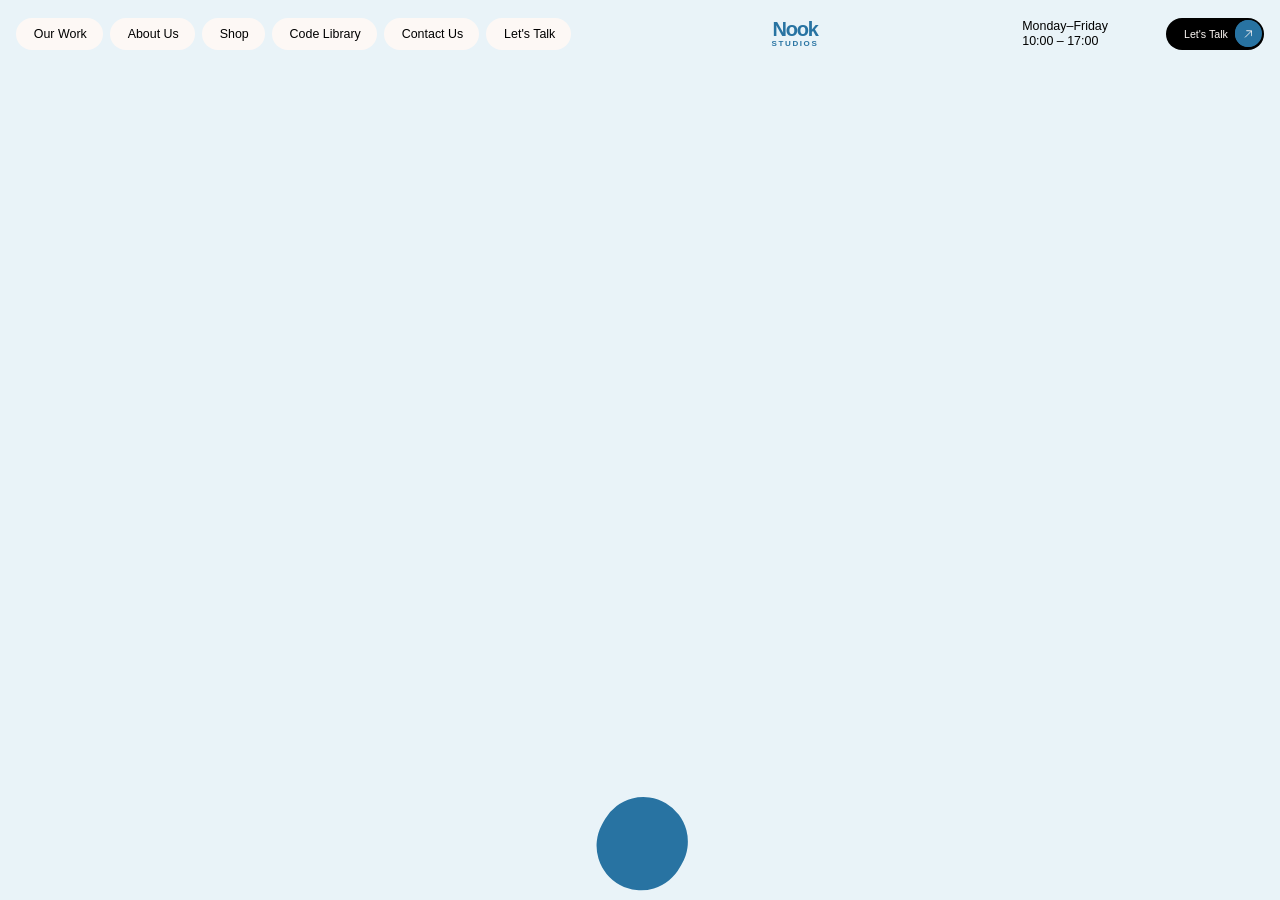
==== commit a4f1a321: "Update About page team profiles and portraits" ====
--- a/about/index.html
+++ b/about/index.html
@@ -7734,7 +7734,7 @@
 <!-- ======================================================= -->
 <!-- MAGNETIC DUAL HEADING OFFSET COMPONENT                   -->
 <!-- Paste in Webflow HTML Embed inside Section Header        -->
-<!-- or in Page Settings (Before <script id="nook-header-scroll-script">(function(){var header=document.querySelector("header.header");if(!header)return;var page=document.querySelector(".page"),last=0,down=0,up=0,queued=false;function pos(){return Math.max(page?page.scrollTop:0,window.scrollY||document.documentElement.scrollTop||0)}last=pos();function update(){var y=pos(),d=y-last,open=!!header.querySelector('[aria-expanded="true"],.w--open');if(y<28||d<0&&up+(-d)>=8||header.contains(document.activeElement)||open){header.classList.remove("nook-header-scroll-hidden");up=0;down=0}else if(d>0){down+=d;up=0;if(down>=10)header.classList.add("nook-header-scroll-hidden")}else if(d<0){up-=d;down=0;if(up>=8)header.classList.remove("nook-header-scroll-hidden")}last=y;queued=false}function onScroll(){if(queued)return;queued=true;window.requestAnimationFrame(update)}window.addEventListener("scroll",onScroll,{passive:true});if(page)page.addEventListener("scroll",onScroll,{passive:true});header.addEventListener("focusin",function(){header.classList.remove("nook-header-scroll-hidden")})})();</script></body>)                     -->
+<!-- or in Page Settings (Before </body>)                     -->
 <!-- ======================================================= -->
 
 <!-- <script>
@@ -8813,18 +8813,17 @@
   </svg>
 </div>
 </div></div></div><div class="ham-navbar"><div class="ham-navbar-html w-embed w-script"><!-- ======================================================= -->
-<!-- TWO 26 — COMPLETE MOBILE NAVBAR + MORPHING TOGGLE ICON    -->
+<!-- Nook — COMPLETE MOBILE NAVBAR + MORPHING TOGGLE ICON    -->
 <!-- Webflow Hierarchy:                                        -->
 <!-- navbar                                                    -->
 <!--   └── nook-nav-toggle-btn (Embed containing the SVG)     -->
-<!--                                                           -->
+<!-- -->
 <!-- ham-navbar (Fixed overlay menu <= 768px)                  -->
 <!--   └── hamburger-links                                     -->
 <!--         ├── navbar-link-btn (Link 1)                      -->
 <!--         ├── navbar-link-btn (Link 2)                      -->
 <!--         └── ham-cta (CTA Button)                          -->
 <!-- ======================================================= -->
-
 <!-- Functional & Layout CSS -->
 <style>
   /* Base state: strictly fixed and removed from DOM flow so it never occupies space */
@@ -8838,11 +8837,11 @@
     width: 100vw !important;
     width: 100svw !important;
     height: 100vh !important;
-    height: 100svh !important;
+    height: 100svh !important; height: 100dvh !important;
     background-color: rgba(245, 249, 251, 0.95) !important;
     opacity: 0;
     pointer-events: none;
-    overflow-y: hidden !important;
+    overflow-y: auto !important; overscroll-behavior: contain !important; -webkit-overflow-scrolling: touch !important;
     overflow-x: hidden !important;
     margin: 0 !important;
   }
@@ -8871,7 +8870,6 @@
     }
   }
 </style>
-
 <script>
   (function () {
     function initNookMobileSystem() {
@@ -9067,7 +9065,7 @@
                   scale: 1,
                   rotation: 0,
                   duration: 0.75,
-                  ease: "back.out(2.2)", // Signature TWO 26 spring bounce
+                  ease: "back.out(2.2)", // Signature Nook spring bounce
                 },
                 0.15 + index * 0.09,
               );
@@ -9191,144 +9189,29 @@
     }
   })();
 </script>
-</div><div class="hamburger-links"><a href="/our-work/" class="navbar-link-btn w-inline-block"><div class="navlink-text">Our Work</div><div class="stroke-fill"><div class="stroke-fill-code w-embed"><svg width="100%" height="100%" viewBox="0 0 75 36" fill="none" xmlns="http://www.w3.org/2000/svg">
-<path d="M0 21.5571C0 21.5571 6.56744 2.8501 15.4762 4.44988C25.7691 6.2982 5.66141 21.3471 12.5002 29.1915C22.9246 41.1486 29.3907 -7.93025 42.4603 1.12139C53.3211 8.6432 27.1823 26.7575 37.6982 34.7461C50.754 44.6641 58.0718 -7.92618 67.2619 5.59531C72.4564 13.2381 57.9637 30.3713 67.2619 30.3713C70.8333 30.3713 75 19.753 75 19.753" stroke="currentColor" stroke-width="24" stroke-linecap="round"></path>
+</div><div class="hamburger-links"><a class="navbar-link-btn w-inline-block" href="/our-work/"><div class="navlink-text">Our Work</div><div class="stroke-fill"><div class="stroke-fill-code w-embed"><svg fill="none" height="100%" viewbox="0 0 75 36" width="100%" xmlns="http://www.w3.org/2000/svg">
+<path d="M0 21.5571C0 21.5571 6.56744 2.8501 15.4762 4.44988C25.7691 6.2982 5.66141 21.3471 12.5002 29.1915C22.9246 41.1486 29.3907 -7.93025 42.4603 1.12139C53.3211 8.6432 27.1823 26.7575 37.6982 34.7461C50.754 44.6641 58.0718 -7.92618 67.2619 5.59531C72.4564 13.2381 57.9637 30.3713 67.2619 30.3713C70.8333 30.3713 75 19.753 75 19.753" stroke="currentColor" stroke-linecap="round" stroke-width="24"></path>
 </svg>
-</div></div><div class="nav-link-btn-svg-draw-code w-embed w-script"><script>
-  (function () {
-    function initNavbarBtns() {
-      if (typeof gsap === 'undefined') return;
-
-      if (typeof DrawSVGPlugin !== 'undefined') {
-        gsap.registerPlugin(DrawSVGPlugin);
-      }
-
-      const buttons = document.querySelectorAll('.navbar-link-btn');
-
-      buttons.forEach((btn) => {
-        const svgs = btn.querySelectorAll('svg');
-        svgs.forEach((svg) => {
-          svg.style.overflow = 'visible';
-          svg.style.width = '100%';
-          svg.style.height = '100%';
-        });
-
-        const paths = btn.querySelectorAll('.stroke-fill path, .stroke-fill-code path, svg path');
-        if (!paths.length) return;
-
-        const strokeFill = btn.querySelector('.stroke-fill');
-        if (strokeFill) strokeFill.style.pointerEvents = 'none';
-
-        paths.forEach((path) => {
-          path.style.strokeLinecap = 'round';
-          path.style.strokeLinejoin = 'round';
-
-          const targetStrokeWidth = parseFloat(path.getAttribute('stroke-width')) || 36;
-
-          gsap.set(path, {
-            drawSVG: '0%',
-            strokeWidth: 0,
-          });
-
-          const tl = gsap.timeline({
-            paused: true,
-            defaults: { ease: 'power1.inOut' },
-          });
-
-          tl.to(path, {
-            drawSVG: '100%',
-            strokeWidth: targetStrokeWidth,
-            duration: 0.5,
-          });
-
-          btn.addEventListener('mouseenter', () => tl.timeScale(1).play());
-          btn.addEventListener('mouseleave', () => tl.timeScale(1.4).reverse());
-        });
-      });
-    }
-
-    if (document.readyState === 'loading') {
-      document.addEventListener('DOMContentLoaded', initNavbarBtns);
-    } else {
-      initNavbarBtns();
-    }
-  })();
-</script></div></a><a href="/about/" aria-current="page" class="navbar-link-btn w-inline-block w--current"><div class="navlink-text">About Us</div><div class="stroke-fill"><div class="stroke-fill-code w-embed"><svg width="100%" height="100%" viewBox="0 0 75 36" fill="none" xmlns="http://www.w3.org/2000/svg">
-<path d="M0 21.5571C0 21.5571 6.56744 2.8501 15.4762 4.44988C25.7691 6.2982 5.66141 21.3471 12.5002 29.1915C22.9246 41.1486 29.3907 -7.93025 42.4603 1.12139C53.3211 8.6432 27.1823 26.7575 37.6982 34.7461C50.754 44.6641 58.0718 -7.92618 67.2619 5.59531C72.4564 13.2381 57.9637 30.3713 67.2619 30.3713C70.8333 30.3713 75 19.753 75 19.753" stroke="currentColor" stroke-width="24" stroke-linecap="round"></path>
+</div></div></a><a class="navbar-link-btn w-inline-block w--current" href="/about/" aria-current="page"><div class="navlink-text">About Us</div><div class="stroke-fill"><div class="stroke-fill-code w-embed"><svg fill="none" height="100%" viewbox="0 0 75 36" width="100%" xmlns="http://www.w3.org/2000/svg">
+<path d="M0 21.5571C0 21.5571 6.56744 2.8501 15.4762 4.44988C25.7691 6.2982 5.66141 21.3471 12.5002 29.1915C22.9246 41.1486 29.3907 -7.93025 42.4603 1.12139C53.3211 8.6432 27.1823 26.7575 37.6982 34.7461C50.754 44.6641 58.0718 -7.92618 67.2619 5.59531C72.4564 13.2381 57.9637 30.3713 67.2619 30.3713C70.8333 30.3713 75 19.753 75 19.753" stroke="currentColor" stroke-linecap="round" stroke-width="24"></path>
 </svg>
-</div></div><div class="nav-link-btn-svg-draw-code w-embed w-script"><script>
-  (function () {
-    function initNavbarBtns() {
-      if (typeof gsap === 'undefined') return;
-
-      if (typeof DrawSVGPlugin !== 'undefined') {
-        gsap.registerPlugin(DrawSVGPlugin);
-      }
-
-      const buttons = document.querySelectorAll('.navbar-link-btn');
-
-      buttons.forEach((btn) => {
-        const svgs = btn.querySelectorAll('svg');
-        svgs.forEach((svg) => {
-          svg.style.overflow = 'visible';
-          svg.style.width = '100%';
-          svg.style.height = '100%';
-        });
-
-        const paths = btn.querySelectorAll('.stroke-fill path, .stroke-fill-code path, svg path');
-        if (!paths.length) return;
-
-        const strokeFill = btn.querySelector('.stroke-fill');
-        if (strokeFill) strokeFill.style.pointerEvents = 'none';
-
-        paths.forEach((path) => {
-          path.style.strokeLinecap = 'round';
-          path.style.strokeLinejoin = 'round';
-
-          const targetStrokeWidth = parseFloat(path.getAttribute('stroke-width')) || 36;
-
-          gsap.set(path, {
-            drawSVG: '0%',
-            strokeWidth: 0,
-          });
-
-          const tl = gsap.timeline({
-            paused: true,
-            defaults: { ease: 'power1.inOut' },
-          });
-
-          tl.to(path, {
-            drawSVG: '100%',
-            strokeWidth: targetStrokeWidth,
-            duration: 0.5,
-          });
-
-          btn.addEventListener('mouseenter', () => tl.timeScale(1).play());
-          btn.addEventListener('mouseleave', () => tl.timeScale(1.4).reverse());
-        });
-      });
-    }
-
-    if (document.readyState === 'loading') {
-      document.addEventListener('DOMContentLoaded', initNavbarBtns);
-    } else {
-      initNavbarBtns();
-    }
-  })();
-</script><a class="navbar-link-btn w-inline-block" href="/shop/"><div class="navlink-text">Shop</div><div class="stroke-fill"><div class="stroke-fill-code w-embed"><svg fill="none" height="100%" viewbox="0 0 75 36" width="100%" xmlns="http://www.w3.org/2000/svg">
+</div></div></a><a class="navbar-link-btn w-inline-block" href="/shop/"><div class="navlink-text">Shop</div><div class="stroke-fill"><div class="stroke-fill-code w-embed"><svg fill="none" height="100%" viewbox="0 0 75 36" width="100%" xmlns="http://www.w3.org/2000/svg">
 <path d="M0 21.5571C0 21.5571 6.56744 2.8501 15.4762 4.44988C25.7691 6.2982 5.66141 21.3471 12.5002 29.1915C22.9246 41.1486 29.3907 -7.93025 42.4603 1.12139C53.3211 8.6432 27.1823 26.7575 37.6982 34.7461C50.754 44.6641 58.0718 -7.92618 67.2619 5.59531C72.4564 13.2381 57.9637 30.3713 67.2619 30.3713C70.8333 30.3713 75 19.753 75 19.753" stroke="currentColor" stroke-linecap="round" stroke-width="24"></path>
 </svg>
 </div></div></a><a class="navbar-link-btn w-inline-block" href="/code-library/"><div class="navlink-text">Code Library</div><div class="stroke-fill"><div class="stroke-fill-code w-embed"><svg fill="none" height="100%" viewbox="0 0 75 36" width="100%" xmlns="http://www.w3.org/2000/svg">
 <path d="M0 21.5571C0 21.5571 6.56744 2.8501 15.4762 4.44988C25.7691 6.2982 5.66141 21.3471 12.5002 29.1915C22.9246 41.1486 29.3907 -7.93025 42.4603 1.12139C53.3211 8.6432 27.1823 26.7575 37.6982 34.7461C50.754 44.6641 58.0718 -7.92618 67.2619 5.59531C72.4564 13.2381 57.9637 30.3713 67.2619 30.3713C70.8333 30.3713 75 19.753 75 19.753" stroke="currentColor" stroke-linecap="round" stroke-width="24"></path>
 </svg>
-</div></div></a></div><div class="ham-cta"><a data-wf--cta-btn--variant="base" href="#" class="cta-btn w-inline-block"><div class="cta-text">Let's Talk</div><div class="cta-btn-arrow"><div class="svg-arrow-cta w-embed"><svg width="10" height="10" viewBox="0 0 10 10" fill="none" xmlns="http://www.w3.org/2000/svg">
+</div></div></a><a class="navbar-link-btn w-inline-block" href="/#contact"><div class="navlink-text">Contact Us</div><div class="stroke-fill"><div class="stroke-fill-code w-embed"><svg fill="none" height="100%" viewbox="0 0 75 36" width="100%" xmlns="http://www.w3.org/2000/svg">
+<path d="M0 21.5571C0 21.5571 6.56744 2.8501 15.4762 4.44988C25.7691 6.2982 5.66141 21.3471 12.5002 29.1915C22.9246 41.1486 29.3907 -7.93025 42.4603 1.12139C53.3211 8.6432 27.1823 26.7575 37.6982 34.7461C50.754 44.6641 58.0718 -7.92618 67.2619 5.59531C72.4564 13.2381 57.9637 30.3713 67.2619 30.3713C70.8333 30.3713 75 19.753 75 19.753" stroke="currentColor" stroke-linecap="round" stroke-width="24"></path>
+</svg>
+</div></div></a><div class="ham-cta"><a class="cta-btn w-inline-block" data-wf--cta-btn--variant="base" href="#"><div class="cta-text">Let's Talk</div><div class="cta-btn-arrow"><div class="svg-arrow-cta w-embed"><svg fill="none" height="10" viewbox="0 0 10 10" width="10" xmlns="http://www.w3.org/2000/svg">
 <g clip-path="url(#clip0_190_472)">
 <path d="M1.46439 8.53621L8.53546 1.46515M3.05538 1.28837L8.53546 1.46515L8.71223 6.94522" stroke="currentColor" stroke-linecap="round" stroke-linejoin="round"></path>
 </g>
 <defs>
-<clipPath id="clip0_190_472">
-<rect width="10" height="10" fill="currentColor" transform="translate(10) rotate(90)"></rect>
-</clipPath>
+<clippath id="clip0_190_472">
+<rect fill="currentColor" height="10" transform="translate(10) rotate(90)" width="10"></rect>
+</clippath>
 </defs>
 </svg>
 </div></div><div class="cta-btn-fill-hover"></div><div class="cta-btn-code w-embed w-script"><script>
@@ -11601,13 +11484,15 @@
 <script>
   (function () {
     const TEAM_PROFILES = [
-      { key: "desmond grace", role: "Builder | Marketing Strategist | Team Lead", paragraphs: ["Part of the Nook Studios team, bringing together building, marketing strategy and team leadership."], socials: [] },
-      { key: "fifi abew", role: "Product Designer | Team Lead", paragraphs: ["Part of the Nook Studios team, focused on product design and team leadership."], socials: [] },
+      { key: "desmond grace", role: "Builder | Digital Marketing Strategist", paragraphs: ["Part of the Nook Studios team, bringing together building and digital marketing strategy."], socials: [] },
+      { key: "fiifi abew", role: "Builder | Team lead", paragraphs: ["Part of the Nook Studios team, focused on building."], socials: [] },
       { key: "jennifer wilson", role: "Marketing Strategist & Digital Marketer", paragraphs: ["Part of the Nook Studios team, focused on marketing strategy and digital marketing."], socials: [] },
-      { key: "johnetta", role: "Lead Content Creator", paragraphs: ["Part of the Nook Studios team, leading content creation."], socials: [] },
-      { key: "prince jackson", role: "Lead Content Creator", paragraphs: ["Part of the Nook Studios team, leading content creation."], socials: [] },
+      { key: "johnetta mawukuenya", role: "Lead Digital Creator", paragraphs: ["Part of the Nook Studios team, leading digital content creation."], socials: [] },
+      { key: "prince jackson", role: "Lead Digital Creator", paragraphs: ["Part of the Nook Studios team, leading digital content creation."], socials: [] },
       { key: "aaron", role: "Architect | Chief Of Staffs", paragraphs: ["Part of the Nook Studios team, bringing architecture and chief-of-staff expertise."], socials: [] },
       { key: "courage", role: "Web Developer & Designer", paragraphs: ["Part of the Nook Studios team, combining web development and design."], socials: [] },
+      { key: "richard ansong", role: "Software Engineer", paragraphs: ["Part of the Nook Studios team, contributing as a Software Engineer."], socials: [] },
+      { key: "dorcas yawson", role: "Digital Creator", paragraphs: ["Part of the Nook Studios team, contributing as a Digital Creator."], socials: [] },
     ];
     const TEAM_DATA = Object.fromEntries(TEAM_PROFILES.flatMap((item, index) => [[item.key, item], [item.key.split(" ")[0], item], [index, item]]));
     const DEFAULT_DATA = TEAM_PROFILES[0];
@@ -11960,7 +11845,7 @@
       });
     }
   })();
-</script></div><div class="section-projects-header"><div class="section-about-text white">THE TEAM</div><div class="section-heading-wrapper"><h2 class="section-heading white">THE PEOPLE BEHIND THE WORK</h2></div></div><div class="about-team-btm"><div class="team-card"><div class="team-img-wrapper"><img src="/about/Team/Desmond%20Grace.jpg" loading="lazy" alt="Desmond Grace" class="team-img"></div><div class="team-name">Desmond Grace</div><div class="team-sub">Builder | Marketing Strategist | Team Lead</div></div><div class="team-card"><div class="team-img-wrapper"><img src="/about/Team/Fiifi%20Abew.png" loading="lazy" alt="Fifi Abew" class="team-img"></div><div class="team-name">Fifi Abew</div><div class="team-sub">Product Designer | Team Lead</div></div><div class="team-card"><div class="team-img-wrapper"><div class="team-img team-img-placeholder" role="img" aria-label="Portrait for Jennifer Wilson">JW</div></div><div class="team-name">Jennifer Wilson</div><div class="team-sub">Marketing Strategist &amp; Digital Marketer</div></div><div class="team-card"><div class="team-img-wrapper"><img src="/about/Team/Johnetta.png" loading="lazy" alt="Johnetta" class="team-img"></div><div class="team-name">Johnetta</div><div class="team-sub">Lead Content Creator</div></div><div class="team-card"><div class="team-img-wrapper"><div class="team-img team-img-placeholder" role="img" aria-label="Portrait for Prince Jackson">PJ</div></div><div class="team-name">Prince Jackson</div><div class="team-sub">Lead Content Creator</div></div><div class="team-card"><div class="team-img-wrapper"><img src="/about/Team/Aaron%20Adonteng.png" loading="lazy" alt="Aaron" class="team-img"></div><div class="team-name">Aaron</div><div class="team-sub">Architect | Chief Of Staffs</div></div><div class="team-card"><div class="team-img-wrapper"><img src="/about/Team/Courage.jpeg" loading="lazy" alt="Courage" class="team-img"></div><div class="team-name">Courage</div><div class="team-sub">Web Developer &amp; Designer</div></div></div><div class="texture-bg"></div></div></div><div class="about-story-scroll-path"><div class="about-story-svg w-embed"><svg width="100%" height="auto" viewBox="0 0 1440 3457" fill="none" overflow="visible" style="overflow: visible;" xmlns="http://www.w3.org/2000/svg">
+</script></div><div class="section-projects-header"><div class="section-about-text white">THE TEAM</div><div class="section-heading-wrapper"><h2 class="section-heading white">THE PEOPLE BEHIND THE WORK</h2></div></div><div class="about-team-btm"><div class="team-card"><div class="team-img-wrapper"><img src="/about/Team/Desmond%20Grace.jpg" loading="lazy" alt="Desmond Grace" class="team-img"></div><div class="team-name">Desmond Grace</div><div class="team-sub">Builder | Digital Marketing Strategist</div></div><div class="team-card"><div class="team-img-wrapper"><img src="/about/Team/Fiifi%20Abew.png" loading="lazy" alt="Fiifi Abew" class="team-img"></div><div class="team-name">Fiifi Abew</div><div class="team-sub">Builder | Team lead</div></div><div class="team-card"><div class="team-img-wrapper"><img src="/about/Team/Jennifer%20Wilson.webp" loading="lazy" alt="Jennifer Wilson" class="team-img"></div><div class="team-name">Jennifer Wilson</div><div class="team-sub">Marketing Strategist &amp; Digital Marketer</div></div><div class="team-card"><div class="team-img-wrapper"><img src="/about/Team/Johnetta.png" loading="lazy" alt="Johnetta Mawukuenya" class="team-img"></div><div class="team-name">Johnetta Mawukuenya</div><div class="team-sub">Lead Digital Creator</div></div><div class="team-card"><div class="team-img-wrapper"><img src="/about/Team/Prince%20Jackson.webp" loading="lazy" alt="Prince Jackson" class="team-img"></div><div class="team-name">Prince Jackson</div><div class="team-sub">Lead Digital Creator</div></div><div class="team-card"><div class="team-img-wrapper"><img src="/about/Team/Aaron%20Adonteng.png" loading="lazy" alt="Aaron" class="team-img"></div><div class="team-name">Aaron</div><div class="team-sub">Architect | Chief Of Staffs</div></div><div class="team-card"><div class="team-img-wrapper"><img src="/about/Team/Courage.jpeg" loading="lazy" alt="Courage" class="team-img"></div><div class="team-name">Courage</div><div class="team-sub">Web Developer &amp; Designer</div></div><div class="team-card"><div class="team-img-wrapper"><img src="/about/Team/Richard%20Ansong.webp" loading="lazy" alt="Richard Ansong" class="team-img"></div><div class="team-name">Richard Ansong</div><div class="team-sub">Software Engineer</div></div><div class="team-card"><div class="team-img-wrapper"><img src="/about/Team/Dorcas%20Yawson.webp" loading="lazy" alt="Dorcas Yawson" class="team-img"></div><div class="team-name">Dorcas Yawson</div><div class="team-sub">Digital Creator</div></div></div><div class="texture-bg"></div></div></div><div class="about-story-scroll-path"><div class="about-story-svg w-embed"><svg width="100%" height="auto" viewBox="0 0 1440 3457" fill="none" overflow="visible" style="overflow: visible;" xmlns="http://www.w3.org/2000/svg">
   <path d="M723.846 50.0081C650.835 174.483 836.793 262.47 825.385 406.936C799.653 732.805 98.5142 598.392 111.169 948.003C123.495 1288.51 1122.55 1135.95 1155.5 1698.51C1177.93 2081.41 570.052 2505.13 400.796 2311.05C308.932 2205.72 378.305 2027.34 533.817 2045.1C673.838 2061.1 699.146 2203.11 688.426 2277.8C657.968 2490.01 565.5 2804.01 688.426 3098.51" stroke="#2873A2" stroke-width="100" stroke-linecap="round" stroke-linejoin="round"></path>
 </svg>
 </div></div></div></div></section><section class="section-moodboard"><div class="section-moodboard-wrapper"><div class="section-projects-header"><div class="section-about-text">OFF THE CLOCK</div><div class="section-heading-wrapper"><h2 class="section-heading">Behind the work</h2><h2 class="section-heading orange">Behind the work</h2></div></div><div class="div-block-3"><div class="moodboard-slider-wrapper"><div class="moodboard-slider"><div class="moodboard-slide"><img src="https://cdn.prod.website-files.com/6aaad679fdb9d914f7f52049/6ab3e86d80e745532cd7cd98_1a.jpg" loading="lazy" sizes="100vw" srcset="https://cdn.prod.website-files.com/6aaad679fdb9d914f7f52049/6ab3e86d80e745532cd7cd98_1a-p-500.jpg 500w, https://cdn.prod.website-files.com/6aaad679fdb9d914f7f52049/6ab3e86d80e745532cd7cd98_1a-p-800.jpg 800w, https://cdn.prod.website-files.com/6aaad679fdb9d914f7f52049/6ab3e86d80e745532cd7cd98_1a.jpg 1000w" alt="" class="moodboard-img"></div><div class="moodboard-slide"><img src="https://cdn.prod.website-files.com/6aaad679fdb9d914f7f52049/6ab3e86e5e13def3136341b5_2a.jpg" loading="lazy" sizes="100vw" srcset="https://cdn.prod.website-files.com/6aaad679fdb9d914f7f52049/6ab3e86e5e13def3136341b5_2a-p-500.jpg 500w, https://cdn.prod.website-files.com/6aaad679fdb9d914f7f52049/6ab3e86e5e13def3136341b5_2a-p-800.jpg 800w, https://cdn.prod.website-files.com/6aaad679fdb9d914f7f52049/6ab3e86e5e13def3136341b5_2a.jpg 1000w" alt="" class="moodboard-img"></div><div class="moodboard-slide"><img src="https://cdn.prod.website-files.com/6aaad679fdb9d914f7f52049/6ab3e86d7cf5fe576e1057a7_3a.jpg" loading="lazy" sizes="100vw" srcset="https://cdn.prod.website-files.com/6aaad679fdb9d914f7f52049/6ab3e86d7cf5fe576e1057a7_3a-p-500.jpg 500w, https://cdn.prod.website-files.com/6aaad679fdb9d914f7f52049/6ab3e86d7cf5fe576e1057a7_3a-p-800.jpg 800w, https://cdn.prod.website-files.com/6aaad679fdb9d914f7f52049/6ab3e86d7cf5fe576e1057a7_3a.jpg 1000w" alt="" class="moodboard-img"></div><div class="moodboard-slide"><img src="https://cdn.prod.website-files.com/6aaad679fdb9d914f7f52049/6ab3e86d8dda4486bc2ab589_4a.jpg" loading="lazy" sizes="100vw" srcset="https://cdn.prod.website-files.com/6aaad679fdb9d914f7f52049/6ab3e86d8dda4486bc2ab589_4a-p-500.jpg 500w, https://cdn.prod.website-files.com/6aaad679fdb9d914f7f52049/6ab3e86d8dda4486bc2ab589_4a-p-800.jpg 800w, https://cdn.prod.website-files.com/6aaad679fdb9d914f7f52049/6ab3e86d8dda4486bc2ab589_4a.jpg 1000w" alt="" class="moodboard-img"></div><div class="moodboard-slide"><img src="https://cdn.prod.website-files.com/6aaad679fdb9d914f7f52049/6ab3e86e3ffcf5b9ea631006_5a.jpg" loading="lazy" sizes="100vw" srcset="https://cdn.prod.website-files.com/6aaad679fdb9d914f7f52049/6ab3e86e3ffcf5b9ea631006_5a-p-500.jpg 500w, https://cdn.prod.website-files.com/6aaad679fdb9d914f7f52049/6ab3e86e3ffcf5b9ea631006_5a-p-800.jpg 800w, https://cdn.prod.website-files.com/6aaad679fdb9d914f7f52049/6ab3e86e3ffcf5b9ea631006_5a.jpg 1000w" alt="" class="moodboard-img"></div></div></div><div class="moodboard-slider-wrapper"><div class="moodboard-slider"><div class="moodboard-slide"><img src="https://cdn.prod.website-files.com/6aaad679fdb9d914f7f52049/6ab3e86d8fbaf5fd698728ad_6a.jpg" loading="lazy" sizes="100vw" srcset="https://cdn.prod.website-files.com/6aaad679fdb9d914f7f52049/6ab3e86d8fbaf5fd698728ad_6a-p-500.jpg 500w, https://cdn.prod.website-files.com/6aaad679fdb9d914f7f52049/6ab3e86d8fbaf5fd698728ad_6a-p-800.jpg 800w, https://cdn.prod.website-files.com/6aaad679fdb9d914f7f52049/6ab3e86d8fbaf5fd698728ad_6a.jpg 1000w" alt="" class="moodboard-img"></div><div class="moodboard-slide"><img src="https://cdn.prod.website-files.com/6aaad679fdb9d914f7f52049/6ab3e86daaea7c4041bd4a7a_7a.jpg" loading="lazy" sizes="100vw" srcset="https://cdn.prod.website-files.com/6aaad679fdb9d914f7f52049/6ab3e86daaea7c4041bd4a7a_7a-p-500.jpg 500w, https://cdn.prod.website-files.com/6aaad679fdb9d914f7f52049/6ab3e86daaea7c4041bd4a7a_7a-p-800.jpg 800w, https://cdn.prod.website-files.com/6aaad679fdb9d914f7f52049/6ab3e86daaea7c4041bd4a7a_7a.jpg 1000w" alt="" class="moodboard-img"></div><div class="moodboard-slide"><img src="https://cdn.prod.website-files.com/6aaad679fdb9d914f7f52049/6ab3e86d7c19d95b234b37d7_8a.jpg" loading="lazy" sizes="100vw" srcset="https://cdn.prod.website-files.com/6aaad679fdb9d914f7f52049/6ab3e86d7c19d95b234b37d7_8a-p-500.jpg 500w, https://cdn.prod.website-files.com/6aaad679fdb9d914f7f52049/6ab3e86d7c19d95b234b37d7_8a-p-800.jpg 800w, https://cdn.prod.website-files.com/6aaad679fdb9d914f7f52049/6ab3e86d7c19d95b234b37d7_8a.jpg 1000w" alt="" class="moodboard-img"></div><div class="moodboard-slide"><img src="https://cdn.prod.website-files.com/6aaad679fdb9d914f7f52049/6ab3e86d733701e801cdf01d_9a.jpg" loading="lazy" sizes="100vw" srcset="https://cdn.prod.website-files.com/6aaad679fdb9d914f7f52049/6ab3e86d733701e801cdf01d_9a-p-500.jpg 500w, https://cdn.prod.website-files.com/6aaad679fdb9d914f7f52049/6ab3e86d733701e801cdf01d_9a-p-800.jpg 800w, https://cdn.prod.website-files.com/6aaad679fdb9d914f7f52049/6ab3e86d733701e801cdf01d_9a.jpg 1000w" alt="" class="moodboard-img"></div><div class="moodboard-slide"><img src="https://cdn.prod.website-files.com/6aaad679fdb9d914f7f52049/6ab3e86ed5b7b2690124aa67_10a.jpg" loading="lazy" sizes="100vw" srcset="https://cdn.prod.website-files.com/6aaad679fdb9d914f7f52049/6ab3e86ed5b7b2690124aa67_10a-p-500.jpg 500w, https://cdn.prod.website-files.com/6aaad679fdb9d914f7f52049/6ab3e86ed5b7b2690124aa67_10a-p-800.jpg 800w, https://cdn.prod.website-files.com/6aaad679fdb9d914f7f52049/6ab3e86ed5b7b2690124aa67_10a.jpg 1000w" alt="" class="moodboard-img"></div></div></div></div></div><div class="moodboard-html w-embed w-script"><!-- ======================================================= -->
@@ -18095,4 +17980,4 @@
     }
   })();
 </script>
-</body></html>+<script id="nook-header-scroll-script">(function(){var header=document.querySelector("header.header");if(!header)return;var page=document.querySelector(".page"),last=0,down=0,up=0,queued=false;function pos(){return Math.max(page?page.scrollTop:0,window.scrollY||document.documentElement.scrollTop||0)}last=pos();function update(){var y=pos(),d=y-last,open=!!header.querySelector('[aria-expanded="true"],.w--open');if(y<28||d<0&&up+(-d)>=8||header.contains(document.activeElement)||open){header.classList.remove("nook-header-scroll-hidden");up=0;down=0}else if(d>0){down+=d;up=0;if(down>=10)header.classList.add("nook-header-scroll-hidden")}else if(d<0){up-=d;down=0;if(up>=8)header.classList.remove("nook-header-scroll-hidden")}last=y;queued=false}function onScroll(){if(queued)return;queued=true;window.requestAnimationFrame(update)}window.addEventListener("scroll",onScroll,{passive:true});if(page)page.addEventListener("scroll",onScroll,{passive:true});header.addEventListener("focusin",function(){header.classList.remove("nook-header-scroll-hidden")})})();</script></body></html>
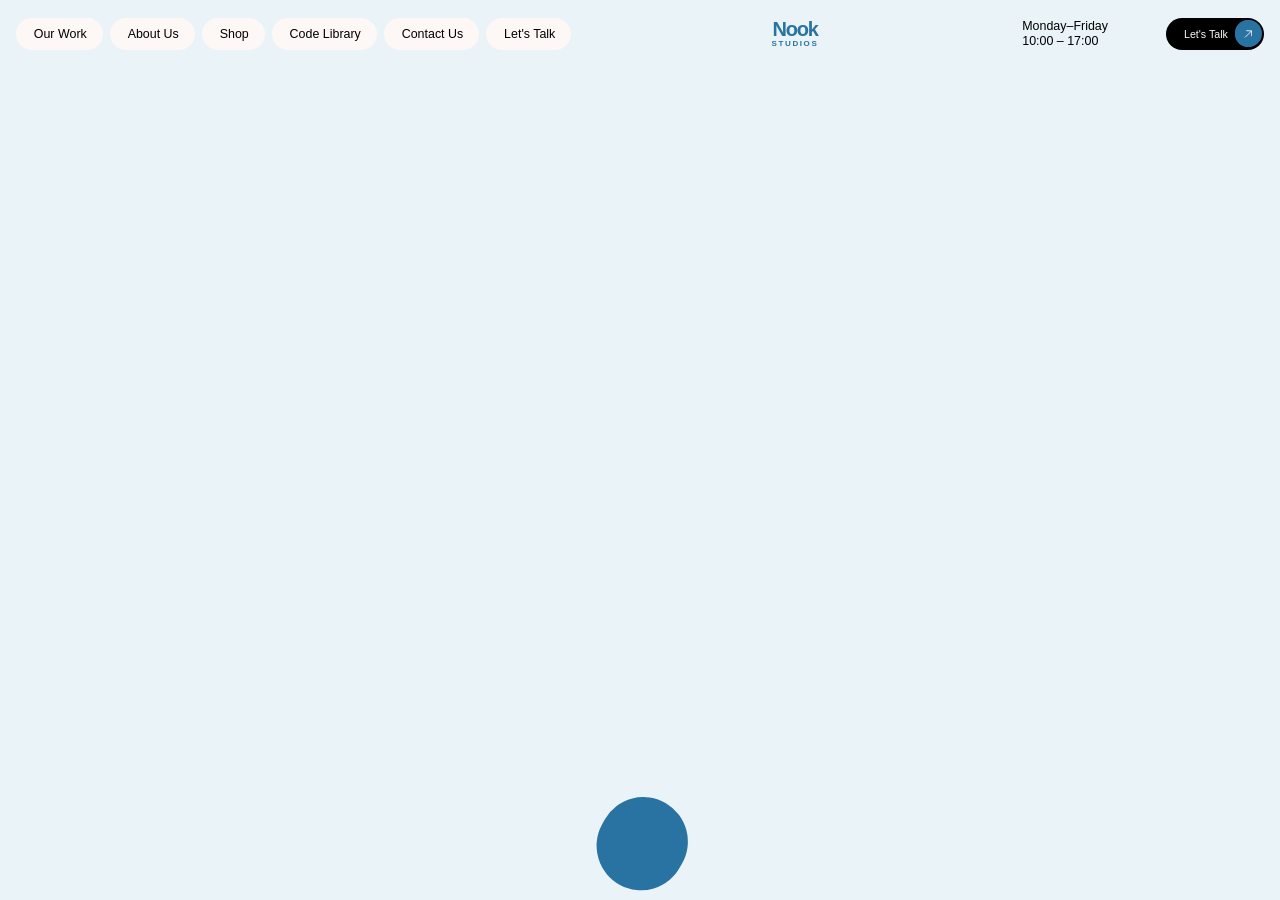
==== commit a18c6def: "Match footer wordmark size and update team" ====
--- a/about/index.html
+++ b/about/index.html
@@ -11489,10 +11489,11 @@
       { key: "jennifer wilson", role: "Marketing Strategist & Digital Marketer", paragraphs: ["Part of the Nook Studios team, focused on marketing strategy and digital marketing."], socials: [] },
       { key: "johnetta mawukuenya", role: "Lead Digital Creator", paragraphs: ["Part of the Nook Studios team, leading digital content creation."], socials: [] },
       { key: "prince jackson", role: "Lead Digital Creator", paragraphs: ["Part of the Nook Studios team, leading digital content creation."], socials: [] },
-      { key: "aaron", role: "Architect | Chief Of Staffs", paragraphs: ["Part of the Nook Studios team, bringing architecture and chief-of-staff expertise."], socials: [] },
+      { key: "aaron adonteng", role: "Architect | Chief Of Staffs", paragraphs: ["Part of the Nook Studios team, bringing architecture and chief-of-staff expertise."], socials: [] },
       { key: "courage", role: "Web Developer & Designer", paragraphs: ["Part of the Nook Studios team, combining web development and design."], socials: [] },
       { key: "richard ansong", role: "Software Engineer", paragraphs: ["Part of the Nook Studios team, contributing as a Software Engineer."], socials: [] },
       { key: "dorcas yawson", role: "Digital Creator", paragraphs: ["Part of the Nook Studios team, contributing as a Digital Creator."], socials: [] },
+      { key: "abeeku patrick", role: "Digital Creator", paragraphs: ["Part of the Nook Studios team, working as a Digital Creator."], socials: [] },
     ];
     const TEAM_DATA = Object.fromEntries(TEAM_PROFILES.flatMap((item, index) => [[item.key, item], [item.key.split(" ")[0], item], [index, item]]));
     const DEFAULT_DATA = TEAM_PROFILES[0];
@@ -11845,7 +11846,7 @@
       });
     }
   })();
-</script></div><div class="section-projects-header"><div class="section-about-text white">THE TEAM</div><div class="section-heading-wrapper"><h2 class="section-heading white">THE PEOPLE BEHIND THE WORK</h2></div></div><div class="about-team-btm"><div class="team-card"><div class="team-img-wrapper"><img src="/about/Team/Desmond%20Grace.jpg" loading="lazy" alt="Desmond Grace" class="team-img"></div><div class="team-name">Desmond Grace</div><div class="team-sub">Builder | Digital Marketing Strategist</div></div><div class="team-card"><div class="team-img-wrapper"><img src="/about/Team/Fiifi%20Abew.png" loading="lazy" alt="Fiifi Abew" class="team-img"></div><div class="team-name">Fiifi Abew</div><div class="team-sub">Builder | Team lead</div></div><div class="team-card"><div class="team-img-wrapper"><img src="/about/Team/Jennifer%20Wilson.webp" loading="lazy" alt="Jennifer Wilson" class="team-img"></div><div class="team-name">Jennifer Wilson</div><div class="team-sub">Marketing Strategist &amp; Digital Marketer</div></div><div class="team-card"><div class="team-img-wrapper"><img src="/about/Team/Johnetta.png" loading="lazy" alt="Johnetta Mawukuenya" class="team-img"></div><div class="team-name">Johnetta Mawukuenya</div><div class="team-sub">Lead Digital Creator</div></div><div class="team-card"><div class="team-img-wrapper"><img src="/about/Team/Prince%20Jackson.webp" loading="lazy" alt="Prince Jackson" class="team-img"></div><div class="team-name">Prince Jackson</div><div class="team-sub">Lead Digital Creator</div></div><div class="team-card"><div class="team-img-wrapper"><img src="/about/Team/Aaron%20Adonteng.png" loading="lazy" alt="Aaron" class="team-img"></div><div class="team-name">Aaron</div><div class="team-sub">Architect | Chief Of Staffs</div></div><div class="team-card"><div class="team-img-wrapper"><img src="/about/Team/Courage.jpeg" loading="lazy" alt="Courage" class="team-img"></div><div class="team-name">Courage</div><div class="team-sub">Web Developer &amp; Designer</div></div><div class="team-card"><div class="team-img-wrapper"><img src="/about/Team/Richard%20Ansong.webp" loading="lazy" alt="Richard Ansong" class="team-img"></div><div class="team-name">Richard Ansong</div><div class="team-sub">Software Engineer</div></div><div class="team-card"><div class="team-img-wrapper"><img src="/about/Team/Dorcas%20Yawson.webp" loading="lazy" alt="Dorcas Yawson" class="team-img"></div><div class="team-name">Dorcas Yawson</div><div class="team-sub">Digital Creator</div></div></div><div class="texture-bg"></div></div></div><div class="about-story-scroll-path"><div class="about-story-svg w-embed"><svg width="100%" height="auto" viewBox="0 0 1440 3457" fill="none" overflow="visible" style="overflow: visible;" xmlns="http://www.w3.org/2000/svg">
+</script></div><div class="section-projects-header"><div class="section-about-text white">THE TEAM</div><div class="section-heading-wrapper"><h2 class="section-heading white">THE PEOPLE BEHIND THE WORK</h2></div></div><div class="about-team-btm"><div class="team-card"><div class="team-img-wrapper"><img src="/about/Team/Desmond%20Grace.jpg" loading="lazy" alt="Desmond Grace" class="team-img"></div><div class="team-name">Desmond Grace</div><div class="team-sub">Builder | Digital Marketing Strategist</div></div><div class="team-card"><div class="team-img-wrapper"><img src="/about/Team/Fiifi%20Abew.png" loading="lazy" alt="Fiifi Abew" class="team-img"></div><div class="team-name">Fiifi Abew</div><div class="team-sub">Builder | Team lead</div></div><div class="team-card"><div class="team-img-wrapper"><img src="/about/Team/Jennifer%20Wilson.webp" loading="lazy" alt="Jennifer Wilson" class="team-img"></div><div class="team-name">Jennifer Wilson</div><div class="team-sub">Marketing Strategist &amp; Digital Marketer</div></div><div class="team-card"><div class="team-img-wrapper"><img src="/about/Team/Johnetta%20Mawukuenya.webp" loading="lazy" alt="Johnetta Mawukuenya" class="team-img"></div><div class="team-name">Johnetta Mawukuenya</div><div class="team-sub">Lead Digital Creator</div></div><div class="team-card"><div class="team-img-wrapper"><img src="/about/Team/Prince%20Jackson.webp" loading="lazy" alt="Prince Jackson" class="team-img"></div><div class="team-name">Prince Jackson</div><div class="team-sub">Lead Digital Creator</div></div><div class="team-card"><div class="team-img-wrapper"><img src="/about/Team/Aaron%20Adonteng.png" loading="lazy" alt="Aaron Adonteng" class="team-img"></div><div class="team-name">Aaron Adonteng</div><div class="team-sub">Architect | Chief Of Staffs</div></div><div class="team-card"><div class="team-img-wrapper"><img src="/about/Team/Courage.jpeg" loading="lazy" alt="Courage" class="team-img"></div><div class="team-name">Courage</div><div class="team-sub">Web Developer &amp; Designer</div></div><div class="team-card"><div class="team-img-wrapper"><img src="/about/Team/Richard%20Ansong.webp" loading="lazy" alt="Richard Ansong" class="team-img"></div><div class="team-name">Richard Ansong</div><div class="team-sub">Software Engineer</div></div><div class="team-card"><div class="team-img-wrapper"><img src="/about/Team/Dorcas%20Yawson.webp" loading="lazy" alt="Dorcas Yawson" class="team-img"></div><div class="team-name">Dorcas Yawson</div><div class="team-sub">Digital Creator</div></div><div class="team-card"><div class="team-img-wrapper"><div class="team-img team-img-placeholder" role="img" aria-label="Portrait for Abeeku Patrick"></div></div><div class="team-name">Abeeku Patrick</div><div class="team-sub">Digital Creator</div></div></div><div class="texture-bg"></div></div></div><div class="about-story-scroll-path"><div class="about-story-svg w-embed"><svg width="100%" height="auto" viewBox="0 0 1440 3457" fill="none" overflow="visible" style="overflow: visible;" xmlns="http://www.w3.org/2000/svg">
   <path d="M723.846 50.0081C650.835 174.483 836.793 262.47 825.385 406.936C799.653 732.805 98.5142 598.392 111.169 948.003C123.495 1288.51 1122.55 1135.95 1155.5 1698.51C1177.93 2081.41 570.052 2505.13 400.796 2311.05C308.932 2205.72 378.305 2027.34 533.817 2045.1C673.838 2061.1 699.146 2203.11 688.426 2277.8C657.968 2490.01 565.5 2804.01 688.426 3098.51" stroke="#2873A2" stroke-width="100" stroke-linecap="round" stroke-linejoin="round"></path>
 </svg>
 </div></div></div></div></section><section class="section-moodboard"><div class="section-moodboard-wrapper"><div class="section-projects-header"><div class="section-about-text">OFF THE CLOCK</div><div class="section-heading-wrapper"><h2 class="section-heading">Behind the work</h2><h2 class="section-heading orange">Behind the work</h2></div></div><div class="div-block-3"><div class="moodboard-slider-wrapper"><div class="moodboard-slider"><div class="moodboard-slide"><img src="https://cdn.prod.website-files.com/6aaad679fdb9d914f7f52049/6ab3e86d80e745532cd7cd98_1a.jpg" loading="lazy" sizes="100vw" srcset="https://cdn.prod.website-files.com/6aaad679fdb9d914f7f52049/6ab3e86d80e745532cd7cd98_1a-p-500.jpg 500w, https://cdn.prod.website-files.com/6aaad679fdb9d914f7f52049/6ab3e86d80e745532cd7cd98_1a-p-800.jpg 800w, https://cdn.prod.website-files.com/6aaad679fdb9d914f7f52049/6ab3e86d80e745532cd7cd98_1a.jpg 1000w" alt="" class="moodboard-img"></div><div class="moodboard-slide"><img src="https://cdn.prod.website-files.com/6aaad679fdb9d914f7f52049/6ab3e86e5e13def3136341b5_2a.jpg" loading="lazy" sizes="100vw" srcset="https://cdn.prod.website-files.com/6aaad679fdb9d914f7f52049/6ab3e86e5e13def3136341b5_2a-p-500.jpg 500w, https://cdn.prod.website-files.com/6aaad679fdb9d914f7f52049/6ab3e86e5e13def3136341b5_2a-p-800.jpg 800w, https://cdn.prod.website-files.com/6aaad679fdb9d914f7f52049/6ab3e86e5e13def3136341b5_2a.jpg 1000w" alt="" class="moodboard-img"></div><div class="moodboard-slide"><img src="https://cdn.prod.website-files.com/6aaad679fdb9d914f7f52049/6ab3e86d7cf5fe576e1057a7_3a.jpg" loading="lazy" sizes="100vw" srcset="https://cdn.prod.website-files.com/6aaad679fdb9d914f7f52049/6ab3e86d7cf5fe576e1057a7_3a-p-500.jpg 500w, https://cdn.prod.website-files.com/6aaad679fdb9d914f7f52049/6ab3e86d7cf5fe576e1057a7_3a-p-800.jpg 800w, https://cdn.prod.website-files.com/6aaad679fdb9d914f7f52049/6ab3e86d7cf5fe576e1057a7_3a.jpg 1000w" alt="" class="moodboard-img"></div><div class="moodboard-slide"><img src="https://cdn.prod.website-files.com/6aaad679fdb9d914f7f52049/6ab3e86d8dda4486bc2ab589_4a.jpg" loading="lazy" sizes="100vw" srcset="https://cdn.prod.website-files.com/6aaad679fdb9d914f7f52049/6ab3e86d8dda4486bc2ab589_4a-p-500.jpg 500w, https://cdn.prod.website-files.com/6aaad679fdb9d914f7f52049/6ab3e86d8dda4486bc2ab589_4a-p-800.jpg 800w, https://cdn.prod.website-files.com/6aaad679fdb9d914f7f52049/6ab3e86d8dda4486bc2ab589_4a.jpg 1000w" alt="" class="moodboard-img"></div><div class="moodboard-slide"><img src="https://cdn.prod.website-files.com/6aaad679fdb9d914f7f52049/6ab3e86e3ffcf5b9ea631006_5a.jpg" loading="lazy" sizes="100vw" srcset="https://cdn.prod.website-files.com/6aaad679fdb9d914f7f52049/6ab3e86e3ffcf5b9ea631006_5a-p-500.jpg 500w, https://cdn.prod.website-files.com/6aaad679fdb9d914f7f52049/6ab3e86e3ffcf5b9ea631006_5a-p-800.jpg 800w, https://cdn.prod.website-files.com/6aaad679fdb9d914f7f52049/6ab3e86e3ffcf5b9ea631006_5a.jpg 1000w" alt="" class="moodboard-img"></div></div></div><div class="moodboard-slider-wrapper"><div class="moodboard-slider"><div class="moodboard-slide"><img src="https://cdn.prod.website-files.com/6aaad679fdb9d914f7f52049/6ab3e86d8fbaf5fd698728ad_6a.jpg" loading="lazy" sizes="100vw" srcset="https://cdn.prod.website-files.com/6aaad679fdb9d914f7f52049/6ab3e86d8fbaf5fd698728ad_6a-p-500.jpg 500w, https://cdn.prod.website-files.com/6aaad679fdb9d914f7f52049/6ab3e86d8fbaf5fd698728ad_6a-p-800.jpg 800w, https://cdn.prod.website-files.com/6aaad679fdb9d914f7f52049/6ab3e86d8fbaf5fd698728ad_6a.jpg 1000w" alt="" class="moodboard-img"></div><div class="moodboard-slide"><img src="https://cdn.prod.website-files.com/6aaad679fdb9d914f7f52049/6ab3e86daaea7c4041bd4a7a_7a.jpg" loading="lazy" sizes="100vw" srcset="https://cdn.prod.website-files.com/6aaad679fdb9d914f7f52049/6ab3e86daaea7c4041bd4a7a_7a-p-500.jpg 500w, https://cdn.prod.website-files.com/6aaad679fdb9d914f7f52049/6ab3e86daaea7c4041bd4a7a_7a-p-800.jpg 800w, https://cdn.prod.website-files.com/6aaad679fdb9d914f7f52049/6ab3e86daaea7c4041bd4a7a_7a.jpg 1000w" alt="" class="moodboard-img"></div><div class="moodboard-slide"><img src="https://cdn.prod.website-files.com/6aaad679fdb9d914f7f52049/6ab3e86d7c19d95b234b37d7_8a.jpg" loading="lazy" sizes="100vw" srcset="https://cdn.prod.website-files.com/6aaad679fdb9d914f7f52049/6ab3e86d7c19d95b234b37d7_8a-p-500.jpg 500w, https://cdn.prod.website-files.com/6aaad679fdb9d914f7f52049/6ab3e86d7c19d95b234b37d7_8a-p-800.jpg 800w, https://cdn.prod.website-files.com/6aaad679fdb9d914f7f52049/6ab3e86d7c19d95b234b37d7_8a.jpg 1000w" alt="" class="moodboard-img"></div><div class="moodboard-slide"><img src="https://cdn.prod.website-files.com/6aaad679fdb9d914f7f52049/6ab3e86d733701e801cdf01d_9a.jpg" loading="lazy" sizes="100vw" srcset="https://cdn.prod.website-files.com/6aaad679fdb9d914f7f52049/6ab3e86d733701e801cdf01d_9a-p-500.jpg 500w, https://cdn.prod.website-files.com/6aaad679fdb9d914f7f52049/6ab3e86d733701e801cdf01d_9a-p-800.jpg 800w, https://cdn.prod.website-files.com/6aaad679fdb9d914f7f52049/6ab3e86d733701e801cdf01d_9a.jpg 1000w" alt="" class="moodboard-img"></div><div class="moodboard-slide"><img src="https://cdn.prod.website-files.com/6aaad679fdb9d914f7f52049/6ab3e86ed5b7b2690124aa67_10a.jpg" loading="lazy" sizes="100vw" srcset="https://cdn.prod.website-files.com/6aaad679fdb9d914f7f52049/6ab3e86ed5b7b2690124aa67_10a-p-500.jpg 500w, https://cdn.prod.website-files.com/6aaad679fdb9d914f7f52049/6ab3e86ed5b7b2690124aa67_10a-p-800.jpg 800w, https://cdn.prod.website-files.com/6aaad679fdb9d914f7f52049/6ab3e86ed5b7b2690124aa67_10a.jpg 1000w" alt="" class="moodboard-img"></div></div></div></div></div><div class="moodboard-html w-embed w-script"><!-- ======================================================= -->
